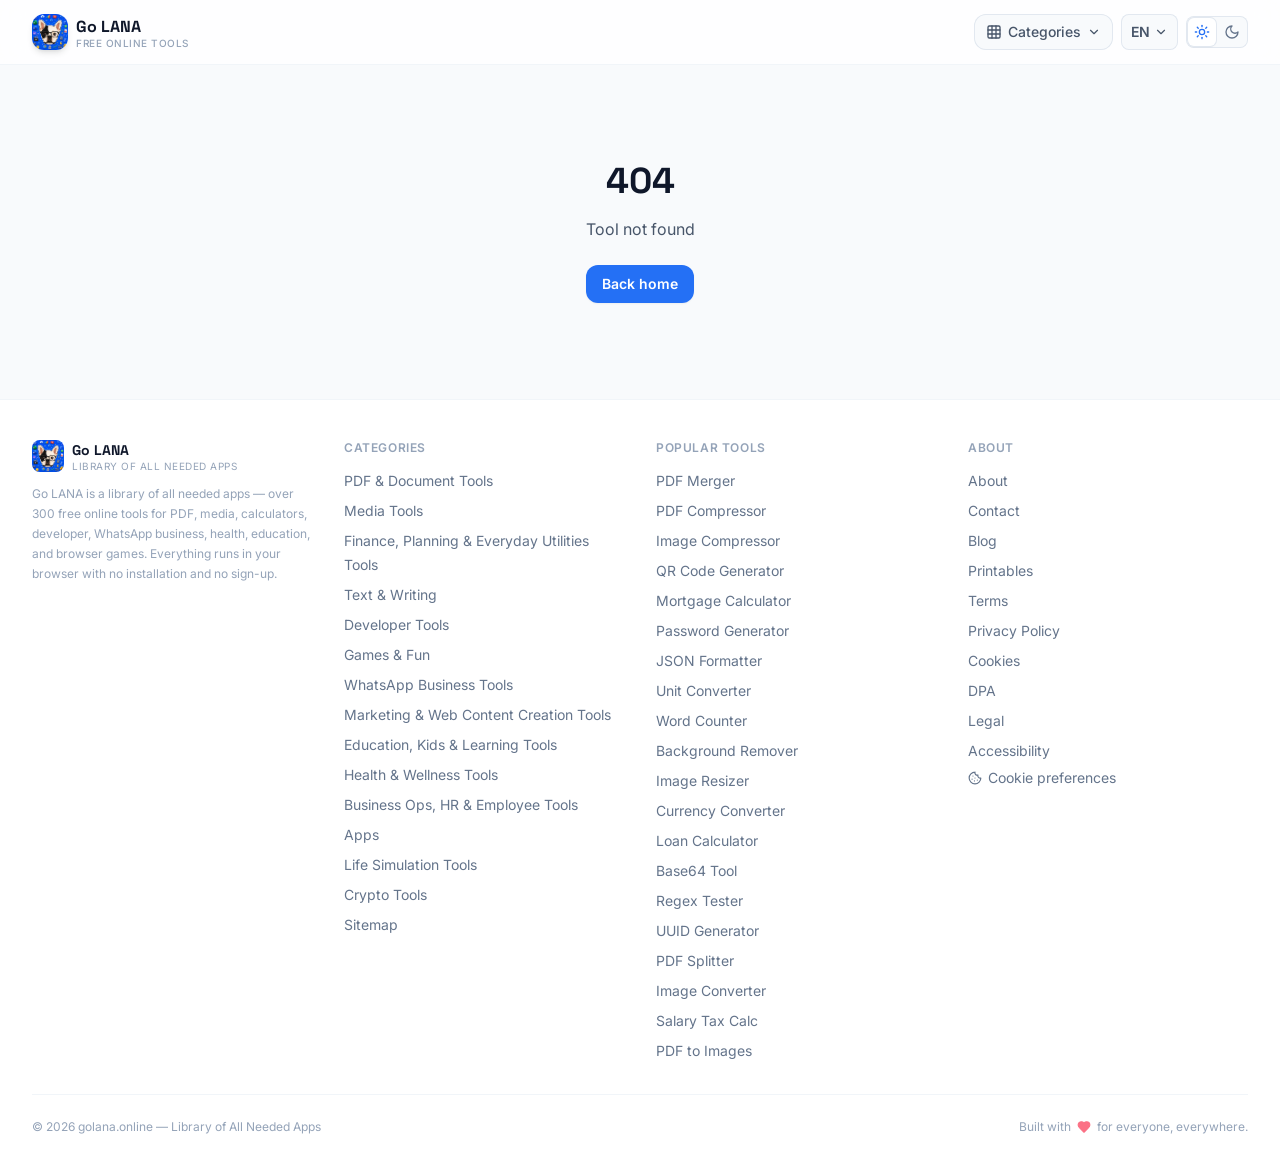
==== index.html @ 62bfc3a2 "Version76" ====
<!doctype html>
<html lang="en">
  <head>
    <meta charset="UTF-8" />
    <link rel="icon" type="image/png" href="/icon.png" />
    <link rel="manifest" href="/manifest.json" />
    <meta name="theme-color" content="#0ea5e9" />
    <meta name="viewport" content="width=device-width, initial-scale=1.0" />
    <meta name="description" content="Go LANA — Free Online Tools. A library of all needed apps: PDF, media, calculators, utilities, AI, developer tools, games and more. No installations, completely free." />
    <meta name="ai-content" content="true" />
    <meta name="llm-friendly" content="true" />
    <meta name="structured-data" content="enabled" />
    <meta name="last-updated" content="2026-10-17" />
    <meta name="google-adsense-account" content="ca-pub-1838841424732275" />
    <meta name="google-site-verification" content="e6k9hyZIUOwRAFgraq1MeLa_KR2uTgmNMEaawZYPJcY" />
    <meta name="robots" content="index, follow, max-snippet:-1, max-image-preview:large, max-video-preview:-1" />
    <meta name="googlebot" content="index, follow" />
    <link rel="canonical" href="https://golana.online/" />
    <link rel="alternate" hrefLang="en" href="https://golana.online/" />
    <link rel="alternate" hrefLang="pt-BR" href="https://golana.online/?lang=pt" />
    <link rel="alternate" hrefLang="es" href="https://golana.online/?lang=es" />
    <link rel="alternate" hrefLang="de" href="https://golana.online/?lang=de" />
    <link rel="alternate" hrefLang="x-default" href="https://golana.online/" />
    <script type="application/ld+json">
    {
      "@context": "https://schema.org",
      "@type": "Organization",
      "name": "Go LANA",
      "url": "https://golana.online",
      "logo": "https://golana.online/icon.png",
      "description": "Free online tools, calculators, converters, games, and printables that run entirely in your browser.",
      "email": "golana.online@gmail.com"
    }
    </script>
    <script type="application/ld+json">
    {
      "@context": "https://schema.org",
      "@type": "WebSite",
      "name": "Go LANA",
      "url": "https://golana.online",
      "potentialAction": {
        "@type": "SearchAction",
        "target": {
          "@type": "EntryPoint",
          "urlTemplate": "https://golana.online/?q={search_term_string}"
        },
        "query-input": "required name=search_term_string"
      }
    }
    </script>
    <title>Go LANA — Free Online Tools</title>
    <meta property="og:type" content="website" />
    <meta property="og:site_name" content="Go LANA" />
    <meta property="og:title" content="Go LANA — Free Online Tools" />
    <meta property="og:description" content="Free online tools, calculators, converters, games, and printables that run entirely in your browser. No installations, completely free." />
    <meta property="og:url" content="https://golana.online/" />
    <meta property="og:image" content="https://golana.online/icon.png" />
    <meta name="twitter:card" content="summary_large_image" />
    <meta name="twitter:title" content="Go LANA — Free Online Tools" />
    <meta name="twitter:description" content="Free online tools, calculators, converters, games, and printables. No installations, completely free." />
    <meta name="twitter:image" content="https://golana.online/icon.png" />
    <link rel="preconnect" href="https://fonts.googleapis.com" />
    <link rel="preconnect" href="https://fonts.gstatic.com" crossorigin />
    <link href="https://fonts.googleapis.com/css2?family=Inter:wght@400;500;600;700&family=Space+Grotesk:wght@500;600;700&display=swap" rel="stylesheet" />
    <link rel="alternate" type="text/plain" href="/llms.txt" />
    <link rel="alternate" type="text/plain" href="/ai.txt" />
    <script type="module" crossorigin src="/assets/index-BGKX_igg.js"></script>
    <link rel="stylesheet" crossorigin href="/assets/index-BFVRLBo5.css">
  </head>
  <body>
    <div id="root">
      <noscript>
        <main style="max-width: 760px; margin: 0 auto; padding: 48px 20px; font-family: Arial, sans-serif; color: #0f172a;">
          <h1>Go LANA — Free Online Tools</h1>
          <p>Go LANA is a library of free browser-based tools for PDFs, media, calculators, developer utilities, business tasks, education, health, and games.</p>
          <p>Go LANA offers hundreds of free tools including PDF mergers, PDF splitters, image converters, video trimmers, calculators, unit converters, AI writing assistants, developer utilities, business templates, educational games, daily homework challenges, and printable worksheets.</p>
          <p>JavaScript is required to use the interactive tools. You can browse the <a href="/sitemap.xml">site map</a>, explore our <a href="/pdf-tools">PDF tools</a>, <a href="/media-tools">media tools</a>, <a href="/finance-planning-utilities">calculators</a>, or read our <a href="/page/about">about page</a>. You can also browse our <a href="/education-kids-tools">education tools</a>, <a href="/business-tools">business tools</a>, or <a href="/games">games</a>.</p>
        </main>
      </noscript>
    </div>
  </body>
</html>
---- assets/index-BFVRLBo5.css ----
*,:before,:after{--tw-border-spacing-x: 0;--tw-border-spacing-y: 0;--tw-translate-x: 0;--tw-translate-y: 0;--tw-rotate: 0;--tw-skew-x: 0;--tw-skew-y: 0;--tw-scale-x: 1;--tw-scale-y: 1;--tw-pan-x: ;--tw-pan-y: ;--tw-pinch-zoom: ;--tw-scroll-snap-strictness: proximity;--tw-gradient-from-position: ;--tw-gradient-via-position: ;--tw-gradient-to-position: ;--tw-ordinal: ;--tw-slashed-zero: ;--tw-numeric-figure: ;--tw-numeric-spacing: ;--tw-numeric-fraction: ;--tw-ring-inset: ;--tw-ring-offset-width: 0px;--tw-ring-offset-color: #fff;--tw-ring-color: rgb(59 130 246 / .5);--tw-ring-offset-shadow: 0 0 #0000;--tw-ring-shadow: 0 0 #0000;--tw-shadow: 0 0 #0000;--tw-shadow-colored: 0 0 #0000;--tw-blur: ;--tw-brightness: ;--tw-contrast: ;--tw-grayscale: ;--tw-hue-rotate: ;--tw-invert: ;--tw-saturate: ;--tw-sepia: ;--tw-drop-shadow: ;--tw-backdrop-blur: ;--tw-backdrop-brightness: ;--tw-backdrop-contrast: ;--tw-backdrop-grayscale: ;--tw-backdrop-hue-rotate: ;--tw-backdrop-invert: ;--tw-backdrop-opacity: ;--tw-backdrop-saturate: ;--tw-backdrop-sepia: ;--tw-contain-size: ;--tw-contain-layout: ;--tw-contain-paint: ;--tw-contain-style: }::backdrop{--tw-border-spacing-x: 0;--tw-border-spacing-y: 0;--tw-translate-x: 0;--tw-translate-y: 0;--tw-rotate: 0;--tw-skew-x: 0;--tw-skew-y: 0;--tw-scale-x: 1;--tw-scale-y: 1;--tw-pan-x: ;--tw-pan-y: ;--tw-pinch-zoom: ;--tw-scroll-snap-strictness: proximity;--tw-gradient-from-position: ;--tw-gradient-via-position: ;--tw-gradient-to-position: ;--tw-ordinal: ;--tw-slashed-zero: ;--tw-numeric-figure: ;--tw-numeric-spacing: ;--tw-numeric-fraction: ;--tw-ring-inset: ;--tw-ring-offset-width: 0px;--tw-ring-offset-color: #fff;--tw-ring-color: rgb(59 130 246 / .5);--tw-ring-offset-shadow: 0 0 #0000;--tw-ring-shadow: 0 0 #0000;--tw-shadow: 0 0 #0000;--tw-shadow-colored: 0 0 #0000;--tw-blur: ;--tw-brightness: ;--tw-contrast: ;--tw-grayscale: ;--tw-hue-rotate: ;--tw-invert: ;--tw-saturate: ;--tw-sepia: ;--tw-drop-shadow: ;--tw-backdrop-blur: ;--tw-backdrop-brightness: ;--tw-backdrop-contrast: ;--tw-backdrop-grayscale: ;--tw-backdrop-hue-rotate: ;--tw-backdrop-invert: ;--tw-backdrop-opacity: ;--tw-backdrop-saturate: ;--tw-backdrop-sepia: ;--tw-contain-size: ;--tw-contain-layout: ;--tw-contain-paint: ;--tw-contain-style: }*,:before,:after{box-sizing:border-box;border-width:0;border-style:solid;border-color:#e5e7eb}:before,:after{--tw-content: ""}html,:host{line-height:1.5;-webkit-text-size-adjust:100%;-moz-tab-size:4;-o-tab-size:4;tab-size:4;font-family:Inter,ui-sans-serif,system-ui,sans-serif;font-feature-settings:normal;font-variation-settings:normal;-webkit-tap-highlight-color:transparent}body{margin:0;line-height:inherit}hr{height:0;color:inherit;border-top-width:1px}abbr:where([title]){-webkit-text-decoration:underline dotted;text-decoration:underline dotted}h1,h2,h3,h4,h5,h6{font-size:inherit;font-weight:inherit}a{color:inherit;text-decoration:inherit}b,strong{font-weight:bolder}code,kbd,samp,pre{font-family:ui-monospace,SFMono-Regular,Menlo,Monaco,Consolas,Liberation Mono,Courier New,monospace;font-feature-settings:normal;font-variation-settings:normal;font-size:1em}small{font-size:80%}sub,sup{font-size:75%;line-height:0;position:relative;vertical-align:baseline}sub{bottom:-.25em}sup{top:-.5em}table{text-indent:0;border-color:inherit;border-collapse:collapse}button,input,optgroup,select,textarea{font-family:inherit;font-feature-settings:inherit;font-variation-settings:inherit;font-size:100%;font-weight:inherit;line-height:inherit;letter-spacing:inherit;color:inherit;margin:0;padding:0}button,select{text-transform:none}button,input:where([type=button]),input:where([type=reset]),input:where([type=submit]){-webkit-appearance:button;background-color:transparent;background-image:none}:-moz-focusring{outline:auto}:-moz-ui-invalid{box-shadow:none}progress{vertical-align:baseline}::-webkit-inner-spin-button,::-webkit-outer-spin-button{height:auto}[type=search]{-webkit-appearance:textfield;outline-offset:-2px}::-webkit-search-decoration{-webkit-appearance:none}::-webkit-file-upload-button{-webkit-appearance:button;font:inherit}summary{display:list-item}blockquote,dl,dd,h1,h2,h3,h4,h5,h6,hr,figure,p,pre{margin:0}fieldset{margin:0;padding:0}legend{padding:0}ol,ul,menu{list-style:none;margin:0;padding:0}dialog{padding:0}textarea{resize:vertical}input::-moz-placeholder,textarea::-moz-placeholder{opacity:1;color:#9ca3af}input::placeholder,textarea::placeholder{opacity:1;color:#9ca3af}button,[role=button]{cursor:pointer}:disabled{cursor:default}img,svg,video,canvas,audio,iframe,embed,object{display:block;vertical-align:middle}img,video{max-width:100%;height:auto}[hidden]:where(:not([hidden=until-found])){display:none}.\!container{width:100%!important}.container{width:100%}@media (min-width: 400px){.\!container{max-width:400px!important}.container{max-width:400px}}@media (min-width: 640px){.\!container{max-width:640px!important}.container{max-width:640px}}@media (min-width: 768px){.\!container{max-width:768px!important}.container{max-width:768px}}@media (min-width: 1024px){.\!container{max-width:1024px!important}.container{max-width:1024px}}@media (min-width: 1280px){.\!container{max-width:1280px!important}.container{max-width:1280px}}@media (min-width: 1536px){.\!container{max-width:1536px!important}.container{max-width:1536px}}.container-page{margin-left:auto;margin-right:auto;width:100%;max-width:80rem;padding-left:1rem;padding-right:1rem}@media (min-width: 640px){.container-page{padding-left:1.5rem;padding-right:1.5rem}}@media (min-width: 1024px){.container-page{padding-left:2rem;padding-right:2rem}}.btn-primary{display:inline-flex;align-items:center;justify-content:center;gap:.5rem;overflow-wrap:break-word;border-radius:.75rem;padding:.625rem 1rem;text-align:center;font-size:.875rem;line-height:1.25rem;font-weight:600;line-height:1.25;transition-property:all;transition-timing-function:cubic-bezier(.4,0,.2,1);transition-duration:.2s}.btn-primary:focus{outline:2px solid transparent;outline-offset:2px}.btn-primary:focus-visible{--tw-ring-offset-shadow: var(--tw-ring-inset) 0 0 0 var(--tw-ring-offset-width) var(--tw-ring-offset-color);--tw-ring-shadow: var(--tw-ring-inset) 0 0 0 calc(2px + var(--tw-ring-offset-width)) var(--tw-ring-color);box-shadow:var(--tw-ring-offset-shadow),var(--tw-ring-shadow),var(--tw-shadow, 0 0 #0000);--tw-ring-opacity: 1;--tw-ring-color: rgb(59 142 255 / var(--tw-ring-opacity, 1));--tw-ring-offset-width: 2px}.btn-primary:disabled{cursor:not-allowed;opacity:.5}.btn-primary{--tw-bg-opacity: 1;background-color:rgb(36 112 245 / var(--tw-bg-opacity, 1));--tw-text-opacity: 1;color:rgb(255 255 255 / var(--tw-text-opacity, 1));--tw-shadow: 0 1px 2px 0 rgb(0 0 0 / .05);--tw-shadow-colored: 0 1px 2px 0 var(--tw-shadow-color);box-shadow:var(--tw-ring-offset-shadow, 0 0 #0000),var(--tw-ring-shadow, 0 0 #0000),var(--tw-shadow)}.dark .btn-primary{color:#f1f5f9;box-shadow:none}.btn-primary:hover{--tw-bg-opacity: 1;background-color:rgb(28 90 224 / var(--tw-bg-opacity, 1))}.btn-primary:active{--tw-scale-x: .98;--tw-scale-y: .98;transform:translate(var(--tw-translate-x),var(--tw-translate-y)) rotate(var(--tw-rotate)) skew(var(--tw-skew-x)) skewY(var(--tw-skew-y)) scaleX(var(--tw-scale-x)) scaleY(var(--tw-scale-y))}.btn-secondary{display:inline-flex;align-items:center;justify-content:center;gap:.5rem;overflow-wrap:break-word;border-radius:.75rem;padding:.625rem 1rem;text-align:center;font-size:.875rem;line-height:1.25rem;font-weight:600;line-height:1.25;transition-property:all;transition-timing-function:cubic-bezier(.4,0,.2,1);transition-duration:.2s}.btn-secondary:focus{outline:2px solid transparent;outline-offset:2px}.btn-secondary:focus-visible{--tw-ring-offset-shadow: var(--tw-ring-inset) 0 0 0 var(--tw-ring-offset-width) var(--tw-ring-offset-color);--tw-ring-shadow: var(--tw-ring-inset) 0 0 0 calc(2px + var(--tw-ring-offset-width)) var(--tw-ring-color);box-shadow:var(--tw-ring-offset-shadow),var(--tw-ring-shadow),var(--tw-shadow, 0 0 #0000);--tw-ring-opacity: 1;--tw-ring-color: rgb(59 142 255 / var(--tw-ring-opacity, 1));--tw-ring-offset-width: 2px}.btn-secondary:disabled{cursor:not-allowed;opacity:.5}.btn-secondary{--tw-bg-opacity: 1;background-color:rgb(255 255 255 / var(--tw-bg-opacity, 1));--tw-text-opacity: 1;color:rgb(51 65 85 / var(--tw-text-opacity, 1));--tw-ring-offset-shadow: var(--tw-ring-inset) 0 0 0 var(--tw-ring-offset-width) var(--tw-ring-offset-color);--tw-ring-shadow: var(--tw-ring-inset) 0 0 0 calc(1px + var(--tw-ring-offset-width)) var(--tw-ring-color);box-shadow:var(--tw-ring-offset-shadow),var(--tw-ring-shadow),var(--tw-shadow, 0 0 #0000);--tw-ring-inset: inset;--tw-ring-opacity: 1;--tw-ring-color: rgb(226 232 240 / var(--tw-ring-opacity, 1))}.dark .btn-secondary{background-color:#131c31;color:#cbd5e1;--tw-ring-color: #1e293b;box-shadow:inset 0 0 0 var(--tw-ring-inset-width, 0) var(--tw-ring-color)}.dark .btn-secondary:hover{background-color:#1e293b;--tw-ring-color: #475569}.btn-secondary:hover{--tw-bg-opacity: 1;background-color:rgb(248 250 252 / var(--tw-bg-opacity, 1));--tw-ring-opacity: 1;--tw-ring-color: rgb(203 213 225 / var(--tw-ring-opacity, 1))}.btn-ghost{display:inline-flex;align-items:center;justify-content:center;gap:.5rem;overflow-wrap:break-word;border-radius:.75rem;padding:.625rem 1rem;text-align:center;font-size:.875rem;line-height:1.25rem;font-weight:600;line-height:1.25;transition-property:all;transition-timing-function:cubic-bezier(.4,0,.2,1);transition-duration:.2s}.btn-ghost:focus{outline:2px solid transparent;outline-offset:2px}.btn-ghost:focus-visible{--tw-ring-offset-shadow: var(--tw-ring-inset) 0 0 0 var(--tw-ring-offset-width) var(--tw-ring-offset-color);--tw-ring-shadow: var(--tw-ring-inset) 0 0 0 calc(2px + var(--tw-ring-offset-width)) var(--tw-ring-color);box-shadow:var(--tw-ring-offset-shadow),var(--tw-ring-shadow),var(--tw-shadow, 0 0 #0000);--tw-ring-opacity: 1;--tw-ring-color: rgb(59 142 255 / var(--tw-ring-opacity, 1));--tw-ring-offset-width: 2px}.btn-ghost:disabled{cursor:not-allowed;opacity:.5}.btn-ghost{--tw-text-opacity: 1;color:rgb(71 85 105 / var(--tw-text-opacity, 1))}.dark .btn-ghost{color:#94a3b8}.dark .btn-ghost:hover{background-color:#1e293b;color:#f1f5f9}.btn-ghost:hover{--tw-bg-opacity: 1;background-color:rgb(241 245 249 / var(--tw-bg-opacity, 1));--tw-text-opacity: 1;color:rgb(15 23 42 / var(--tw-text-opacity, 1))}.\!card{border-radius:1rem;--tw-bg-opacity: 1;background-color:rgb(255 255 255 / var(--tw-bg-opacity, 1));--tw-shadow: 0 1px 2px 0 rgb(16 24 40 / .04), 0 1px 3px 0 rgb(16 24 40 / .06);--tw-shadow-colored: 0 1px 2px 0 var(--tw-shadow-color), 0 1px 3px 0 var(--tw-shadow-color);box-shadow:var(--tw-ring-offset-shadow, 0 0 #0000),var(--tw-ring-shadow, 0 0 #0000),var(--tw-shadow);--tw-ring-offset-shadow: var(--tw-ring-inset) 0 0 0 var(--tw-ring-offset-width) var(--tw-ring-offset-color);--tw-ring-shadow: var(--tw-ring-inset) 0 0 0 calc(1px + var(--tw-ring-offset-width)) var(--tw-ring-color);box-shadow:var(--tw-ring-offset-shadow),var(--tw-ring-shadow),var(--tw-shadow, 0 0 #0000);--tw-ring-opacity: 1;--tw-ring-color: rgb(241 245 249 / var(--tw-ring-opacity, 1));transition-property:all;transition-timing-function:cubic-bezier(.4,0,.2,1);transition-duration:.2s}.dark .\!card{background-color:#131c31;--tw-ring-color: #1e293b;box-shadow:none}.card{border-radius:1rem;--tw-bg-opacity: 1;background-color:rgb(255 255 255 / var(--tw-bg-opacity, 1));--tw-shadow: 0 1px 2px 0 rgb(16 24 40 / .04), 0 1px 3px 0 rgb(16 24 40 / .06);--tw-shadow-colored: 0 1px 2px 0 var(--tw-shadow-color), 0 1px 3px 0 var(--tw-shadow-color);box-shadow:var(--tw-ring-offset-shadow, 0 0 #0000),var(--tw-ring-shadow, 0 0 #0000),var(--tw-shadow);--tw-ring-offset-shadow: var(--tw-ring-inset) 0 0 0 var(--tw-ring-offset-width) var(--tw-ring-offset-color);--tw-ring-shadow: var(--tw-ring-inset) 0 0 0 calc(1px + var(--tw-ring-offset-width)) var(--tw-ring-color);box-shadow:var(--tw-ring-offset-shadow),var(--tw-ring-shadow),var(--tw-shadow, 0 0 #0000);--tw-ring-opacity: 1;--tw-ring-color: rgb(241 245 249 / var(--tw-ring-opacity, 1));transition-property:all;transition-timing-function:cubic-bezier(.4,0,.2,1);transition-duration:.2s}.dark .card{background-color:#131c31;--tw-ring-color: #1e293b;box-shadow:none}.\!input{width:100%;min-width:0px;border-radius:.75rem;border-width:0px;--tw-bg-opacity: 1;background-color:rgb(255 255 255 / var(--tw-bg-opacity, 1));padding:.625rem .875rem;font-size:.875rem;line-height:1.25rem;--tw-text-opacity: 1;color:rgb(15 23 42 / var(--tw-text-opacity, 1));--tw-ring-offset-shadow: var(--tw-ring-inset) 0 0 0 var(--tw-ring-offset-width) var(--tw-ring-offset-color);--tw-ring-shadow: var(--tw-ring-inset) 0 0 0 calc(1px + var(--tw-ring-offset-width)) var(--tw-ring-color);box-shadow:var(--tw-ring-offset-shadow),var(--tw-ring-shadow),var(--tw-shadow, 0 0 #0000);--tw-ring-inset: inset;--tw-ring-opacity: 1;--tw-ring-color: rgb(226 232 240 / var(--tw-ring-opacity, 1));transition-property:color,background-color,border-color,text-decoration-color,fill,stroke,opacity,box-shadow,transform,filter,-webkit-backdrop-filter;transition-property:color,background-color,border-color,text-decoration-color,fill,stroke,opacity,box-shadow,transform,filter,backdrop-filter;transition-property:color,background-color,border-color,text-decoration-color,fill,stroke,opacity,box-shadow,transform,filter,backdrop-filter,-webkit-backdrop-filter;transition-timing-function:cubic-bezier(.4,0,.2,1);transition-duration:.15s}.dark .\!input{background-color:#131c31;color:#f1f5f9}.dark .\!input::-moz-placeholder{color:#475569}.dark .\!input::placeholder{color:#475569}.dark .\!input{--tw-ring-color: #1e293b;box-shadow:inset 0 0 0 var(--tw-ring-inset-width, 0) var(--tw-ring-color)}.\!input::-moz-placeholder{--tw-text-opacity: 1;color:rgb(148 163 184 / var(--tw-text-opacity, 1))}.\!input::placeholder{--tw-text-opacity: 1;color:rgb(148 163 184 / var(--tw-text-opacity, 1))}.\!input:focus{outline:2px solid transparent;outline-offset:2px;--tw-ring-offset-shadow: var(--tw-ring-inset) 0 0 0 var(--tw-ring-offset-width) var(--tw-ring-offset-color);--tw-ring-shadow: var(--tw-ring-inset) 0 0 0 calc(2px + var(--tw-ring-offset-width)) var(--tw-ring-color);box-shadow:var(--tw-ring-offset-shadow),var(--tw-ring-shadow),var(--tw-shadow, 0 0 #0000);--tw-ring-opacity: 1;--tw-ring-color: rgb(59 142 255 / var(--tw-ring-opacity, 1))}.input{width:100%;min-width:0px;border-radius:.75rem;border-width:0px;--tw-bg-opacity: 1;background-color:rgb(255 255 255 / var(--tw-bg-opacity, 1));padding:.625rem .875rem;font-size:.875rem;line-height:1.25rem;--tw-text-opacity: 1;color:rgb(15 23 42 / var(--tw-text-opacity, 1));--tw-ring-offset-shadow: var(--tw-ring-inset) 0 0 0 var(--tw-ring-offset-width) var(--tw-ring-offset-color);--tw-ring-shadow: var(--tw-ring-inset) 0 0 0 calc(1px + var(--tw-ring-offset-width)) var(--tw-ring-color);box-shadow:var(--tw-ring-offset-shadow),var(--tw-ring-shadow),var(--tw-shadow, 0 0 #0000);--tw-ring-inset: inset;--tw-ring-opacity: 1;--tw-ring-color: rgb(226 232 240 / var(--tw-ring-opacity, 1));transition-property:color,background-color,border-color,text-decoration-color,fill,stroke,opacity,box-shadow,transform,filter,-webkit-backdrop-filter;transition-property:color,background-color,border-color,text-decoration-color,fill,stroke,opacity,box-shadow,transform,filter,backdrop-filter;transition-property:color,background-color,border-color,text-decoration-color,fill,stroke,opacity,box-shadow,transform,filter,backdrop-filter,-webkit-backdrop-filter;transition-timing-function:cubic-bezier(.4,0,.2,1);transition-duration:.15s}.dark .input{background-color:#131c31;color:#f1f5f9}.dark .input::-moz-placeholder{color:#475569}.dark .input::placeholder{color:#475569}.dark .input{--tw-ring-color: #1e293b;box-shadow:inset 0 0 0 var(--tw-ring-inset-width, 0) var(--tw-ring-color)}.input::-moz-placeholder{--tw-text-opacity: 1;color:rgb(148 163 184 / var(--tw-text-opacity, 1))}.input::placeholder{--tw-text-opacity: 1;color:rgb(148 163 184 / var(--tw-text-opacity, 1))}.input:focus{outline:2px solid transparent;outline-offset:2px;--tw-ring-offset-shadow: var(--tw-ring-inset) 0 0 0 var(--tw-ring-offset-width) var(--tw-ring-offset-color);--tw-ring-shadow: var(--tw-ring-inset) 0 0 0 calc(2px + var(--tw-ring-offset-width)) var(--tw-ring-color);box-shadow:var(--tw-ring-offset-shadow),var(--tw-ring-shadow),var(--tw-shadow, 0 0 #0000);--tw-ring-opacity: 1;--tw-ring-color: rgb(59 142 255 / var(--tw-ring-opacity, 1))}.\!label{margin-bottom:.375rem;display:block;font-size:.875rem;line-height:1.25rem;font-weight:500;--tw-text-opacity: 1;color:rgb(51 65 85 / var(--tw-text-opacity, 1))}.dark .\!label{color:#cbd5e1}.label{margin-bottom:.375rem;display:block;font-size:.875rem;line-height:1.25rem;font-weight:500;--tw-text-opacity: 1;color:rgb(51 65 85 / var(--tw-text-opacity, 1))}.dark .label{color:#cbd5e1}.badge{display:inline-flex;align-items:center;gap:.25rem;border-radius:9999px;padding:.125rem .625rem;font-size:.75rem;line-height:1rem;font-weight:500}.sr-only{position:absolute;width:1px;height:1px;padding:0;margin:-1px;overflow:hidden;clip:rect(0,0,0,0);white-space:nowrap;border-width:0}.pointer-events-none{pointer-events:none}.\!visible{visibility:visible!important}.visible{visibility:visible}.invisible{visibility:hidden}.collapse{visibility:collapse}.static{position:static}.fixed{position:fixed}.absolute{position:absolute}.relative{position:relative}.sticky{position:sticky}.inset-0{top:0;right:0;bottom:0;left:0}.inset-0\.5{top:.125rem;right:.125rem;bottom:.125rem;left:.125rem}.inset-1{top:.25rem;right:.25rem;bottom:.25rem;left:.25rem}.inset-x-3{left:.75rem;right:.75rem}.inset-y-0{top:0;bottom:0}.-bottom-1{bottom:-.25rem}.-left-1{left:-.25rem}.-left-2{left:-.5rem}.-right-1{right:-.25rem}.-right-2{right:-.5rem}.-top-1{top:-.25rem}.-top-2{top:-.5rem}.-top-24{top:-6rem}.-top-3{top:-.75rem}.bottom-0{bottom:0}.bottom-1{bottom:.25rem}.bottom-1\/3{bottom:33.333333%}.bottom-2{bottom:.5rem}.bottom-20{bottom:5rem}.bottom-3{bottom:.75rem}.bottom-4{bottom:1rem}.bottom-5{bottom:1.25rem}.bottom-6{bottom:1.5rem}.bottom-8{bottom:2rem}.left-0{left:0}.left-0\.5{left:.125rem}.left-1{left:.25rem}.left-1\/2{left:50%}.left-2\.5{left:.625rem}.left-3{left:.75rem}.left-4{left:1rem}.left-6{left:1.5rem}.left-8{left:2rem}.left-\[22px\]{left:22px}.right-0{right:0}.right-1{right:.25rem}.right-2{right:.5rem}.right-3{right:.75rem}.right-4{right:1rem}.right-5{right:1.25rem}.right-8{right:2rem}.top-0{top:0}.top-0\.5{top:.125rem}.top-1{top:.25rem}.top-1\/2{top:50%}.top-10{top:2.5rem}.top-16{top:4rem}.top-2{top:.5rem}.top-3{top:.75rem}.top-32{top:8rem}.top-4{top:1rem}.top-8{top:2rem}.-z-10{z-index:-10}.z-10{z-index:10}.z-20{z-index:20}.z-30{z-index:30}.z-40{z-index:40}.z-50{z-index:50}.z-\[10000\]{z-index:10000}.col-span-1{grid-column:span 1 / span 1}.col-span-2{grid-column:span 2 / span 2}.col-span-3{grid-column:span 3 / span 3}.col-span-4{grid-column:span 4 / span 4}.col-span-5{grid-column:span 5 / span 5}.col-span-6{grid-column:span 6 / span 6}.mx-0\.5{margin-left:.125rem;margin-right:.125rem}.mx-1{margin-left:.25rem;margin-right:.25rem}.mx-4{margin-left:1rem;margin-right:1rem}.mx-auto{margin-left:auto;margin-right:auto}.my-2{margin-top:.5rem;margin-bottom:.5rem}.my-4{margin-top:1rem;margin-bottom:1rem}.-mt-0\.5{margin-top:-.125rem}.-mt-2{margin-top:-.5rem}.mb-0\.5{margin-bottom:.125rem}.mb-1{margin-bottom:.25rem}.mb-1\.5{margin-bottom:.375rem}.mb-2{margin-bottom:.5rem}.mb-3{margin-bottom:.75rem}.mb-4{margin-bottom:1rem}.mb-5{margin-bottom:1.25rem}.mb-6{margin-bottom:1.5rem}.mb-7{margin-bottom:1.75rem}.mb-8{margin-bottom:2rem}.ml-1{margin-left:.25rem}.ml-2{margin-left:.5rem}.ml-3{margin-left:.75rem}.ml-4{margin-left:1rem}.ml-5{margin-left:1.25rem}.ml-auto{margin-left:auto}.mr-0\.5{margin-right:.125rem}.mr-1{margin-right:.25rem}.mr-1\.5{margin-right:.375rem}.mr-2{margin-right:.5rem}.mt-0\.5{margin-top:.125rem}.mt-1{margin-top:.25rem}.mt-1\.5{margin-top:.375rem}.mt-10{margin-top:2.5rem}.mt-12{margin-top:3rem}.mt-2{margin-top:.5rem}.mt-2\.5{margin-top:.625rem}.mt-3{margin-top:.75rem}.mt-4{margin-top:1rem}.mt-5{margin-top:1.25rem}.mt-6{margin-top:1.5rem}.mt-7{margin-top:1.75rem}.mt-8{margin-top:2rem}.mt-\[8vh\]{margin-top:8vh}.mt-auto{margin-top:auto}.line-clamp-1{overflow:hidden;display:-webkit-box;-webkit-box-orient:vertical;-webkit-line-clamp:1}.line-clamp-2{overflow:hidden;display:-webkit-box;-webkit-box-orient:vertical;-webkit-line-clamp:2}.line-clamp-3{overflow:hidden;display:-webkit-box;-webkit-box-orient:vertical;-webkit-line-clamp:3}.block{display:block}.inline-block{display:inline-block}.inline{display:inline}.flex{display:flex}.inline-flex{display:inline-flex}.table{display:table}.grid{display:grid}.contents{display:contents}.hidden{display:none}.aspect-\[3\/4\]{aspect-ratio:3/4}.aspect-square{aspect-ratio:1 / 1}.h-0{height:0px}.h-1{height:.25rem}.h-1\.5{height:.375rem}.h-1\/2{height:50%}.h-1\/3{height:33.333333%}.h-10{height:2.5rem}.h-11{height:2.75rem}.h-12{height:3rem}.h-14{height:3.5rem}.h-16{height:4rem}.h-2{height:.5rem}.h-2\.5{height:.625rem}.h-20{height:5rem}.h-24{height:6rem}.h-28{height:7rem}.h-3{height:.75rem}.h-3\.5{height:.875rem}.h-3\/5{height:60%}.h-32{height:8rem}.h-36{height:9rem}.h-4{height:1rem}.h-40{height:10rem}.h-44{height:11rem}.h-48{height:12rem}.h-5{height:1.25rem}.h-56{height:14rem}.h-6{height:1.5rem}.h-64{height:16rem}.h-7{height:1.75rem}.h-72{height:18rem}.h-8{height:2rem}.h-9{height:2.25rem}.h-\[220px\]{height:220px}.h-\[420px\]{height:420px}.h-auto{height:auto}.h-full{height:100%}.max-h-48{max-height:12rem}.max-h-64{max-height:16rem}.max-h-80{max-height:20rem}.max-h-96{max-height:24rem}.max-h-\[280px\]{max-height:280px}.max-h-\[300px\]{max-height:300px}.max-h-\[400px\]{max-height:400px}.max-h-\[50vh\]{max-height:50vh}.max-h-\[55vh\]{max-height:55vh}.max-h-\[600px\]{max-height:600px}.max-h-\[75vh\]{max-height:75vh}.min-h-0{min-height:0px}.min-h-20{min-height:5rem}.min-h-24{min-height:6rem}.min-h-28{min-height:7rem}.min-h-32{min-height:8rem}.min-h-48{min-height:12rem}.min-h-\[1\.5rem\]{min-height:1.5rem}.min-h-\[100px\]{min-height:100px}.min-h-\[120px\]{min-height:120px}.min-h-\[140px\]{min-height:140px}.min-h-\[150px\]{min-height:150px}.min-h-\[160px\]{min-height:160px}.min-h-\[180px\]{min-height:180px}.min-h-\[200px\]{min-height:200px}.min-h-\[220px\]{min-height:220px}.min-h-\[240px\]{min-height:240px}.min-h-\[280px\]{min-height:280px}.min-h-\[28px\]{min-height:28px}.min-h-\[300px\]{min-height:300px}.min-h-\[3rem\]{min-height:3rem}.min-h-\[400px\]{min-height:400px}.min-h-\[50px\]{min-height:50px}.min-h-\[55vh\]{min-height:55vh}.min-h-\[600px\]{min-height:600px}.min-h-\[60px\]{min-height:60px}.min-h-\[60vh\]{min-height:60vh}.min-h-\[70px\]{min-height:70px}.min-h-\[80px\]{min-height:80px}.min-h-\[90px\]{min-height:90px}.min-h-screen{min-height:100vh}.w-0{width:0px}.w-0\.5{width:.125rem}.w-1{width:.25rem}.w-1\.5{width:.375rem}.w-1\/2{width:50%}.w-1\/3{width:33.333333%}.w-10{width:2.5rem}.w-11{width:2.75rem}.w-12{width:3rem}.w-14{width:3.5rem}.w-16{width:4rem}.w-2{width:.5rem}.w-2\.5{width:.625rem}.w-20{width:5rem}.w-24{width:6rem}.w-28{width:7rem}.w-3{width:.75rem}.w-3\.5{width:.875rem}.w-3\/5{width:60%}.w-32{width:8rem}.w-36{width:9rem}.w-4{width:1rem}.w-44{width:11rem}.w-48{width:12rem}.w-5{width:1.25rem}.w-56{width:14rem}.w-6{width:1.5rem}.w-64{width:16rem}.w-7{width:1.75rem}.w-72{width:18rem}.w-8{width:2rem}.w-80{width:20rem}.w-9{width:2.25rem}.w-\[42rem\]{width:42rem}.w-\[80\%\]{width:80%}.w-auto{width:auto}.w-full{width:100%}.w-px{width:1px}.min-w-0{min-width:0px}.min-w-20{min-width:5rem}.min-w-48{min-width:12rem}.min-w-\[160px\]{min-width:160px}.min-w-\[180px\]{min-width:180px}.min-w-\[200px\]{min-width:200px}.min-w-\[40px\]{min-width:40px}.min-w-\[80px\]{min-width:80px}.max-w-2xl{max-width:42rem}.max-w-3xl{max-width:48rem}.max-w-4xl{max-width:56rem}.max-w-5xl{max-width:64rem}.max-w-\[100px\]{max-width:100px}.max-w-\[120px\]{max-width:120px}.max-w-\[120vw\]{max-width:120vw}.max-w-\[140px\]{max-width:140px}.max-w-\[180px\]{max-width:180px}.max-w-\[200px\]{max-width:200px}.max-w-\[220px\]{max-width:220px}.max-w-\[240px\]{max-width:240px}.max-w-\[256px\]{max-width:256px}.max-w-\[340px\]{max-width:340px}.max-w-\[60px\]{max-width:60px}.max-w-\[80px\]{max-width:80px}.max-w-full{max-width:100%}.max-w-lg{max-width:32rem}.max-w-md{max-width:28rem}.max-w-none{max-width:none}.max-w-sm{max-width:24rem}.max-w-xl{max-width:36rem}.max-w-xs{max-width:20rem}.flex-1{flex:1 1 0%}.flex-shrink-0{flex-shrink:0}.shrink{flex-shrink:1}.shrink-0{flex-shrink:0}.grow{flex-grow:1}.border-collapse{border-collapse:collapse}.-translate-x-1\/2{--tw-translate-x: -50%;transform:translate(var(--tw-translate-x),var(--tw-translate-y)) rotate(var(--tw-rotate)) skew(var(--tw-skew-x)) skewY(var(--tw-skew-y)) scaleX(var(--tw-scale-x)) scaleY(var(--tw-scale-y))}.-translate-y-1{--tw-translate-y: -.25rem;transform:translate(var(--tw-translate-x),var(--tw-translate-y)) rotate(var(--tw-rotate)) skew(var(--tw-skew-x)) skewY(var(--tw-skew-y)) scaleX(var(--tw-scale-x)) scaleY(var(--tw-scale-y))}.-translate-y-1\/2{--tw-translate-y: -50%;transform:translate(var(--tw-translate-x),var(--tw-translate-y)) rotate(var(--tw-rotate)) skew(var(--tw-skew-x)) skewY(var(--tw-skew-y)) scaleX(var(--tw-scale-x)) scaleY(var(--tw-scale-y))}.translate-y-0{--tw-translate-y: 0px;transform:translate(var(--tw-translate-x),var(--tw-translate-y)) rotate(var(--tw-rotate)) skew(var(--tw-skew-x)) skewY(var(--tw-skew-y)) scaleX(var(--tw-scale-x)) scaleY(var(--tw-scale-y))}.translate-y-3{--tw-translate-y: .75rem;transform:translate(var(--tw-translate-x),var(--tw-translate-y)) rotate(var(--tw-rotate)) skew(var(--tw-skew-x)) skewY(var(--tw-skew-y)) scaleX(var(--tw-scale-x)) scaleY(var(--tw-scale-y))}.-rotate-90{--tw-rotate: -90deg;transform:translate(var(--tw-translate-x),var(--tw-translate-y)) rotate(var(--tw-rotate)) skew(var(--tw-skew-x)) skewY(var(--tw-skew-y)) scaleX(var(--tw-scale-x)) scaleY(var(--tw-scale-y))}.scale-100{--tw-scale-x: 1;--tw-scale-y: 1;transform:translate(var(--tw-translate-x),var(--tw-translate-y)) rotate(var(--tw-rotate)) skew(var(--tw-skew-x)) skewY(var(--tw-skew-y)) scaleX(var(--tw-scale-x)) scaleY(var(--tw-scale-y))}.scale-105{--tw-scale-x: 1.05;--tw-scale-y: 1.05;transform:translate(var(--tw-translate-x),var(--tw-translate-y)) rotate(var(--tw-rotate)) skew(var(--tw-skew-x)) skewY(var(--tw-skew-y)) scaleX(var(--tw-scale-x)) scaleY(var(--tw-scale-y))}.scale-110{--tw-scale-x: 1.1;--tw-scale-y: 1.1;transform:translate(var(--tw-translate-x),var(--tw-translate-y)) rotate(var(--tw-rotate)) skew(var(--tw-skew-x)) skewY(var(--tw-skew-y)) scaleX(var(--tw-scale-x)) scaleY(var(--tw-scale-y))}.scale-125{--tw-scale-x: 1.25;--tw-scale-y: 1.25;transform:translate(var(--tw-translate-x),var(--tw-translate-y)) rotate(var(--tw-rotate)) skew(var(--tw-skew-x)) skewY(var(--tw-skew-y)) scaleX(var(--tw-scale-x)) scaleY(var(--tw-scale-y))}.scale-90{--tw-scale-x: .9;--tw-scale-y: .9;transform:translate(var(--tw-translate-x),var(--tw-translate-y)) rotate(var(--tw-rotate)) skew(var(--tw-skew-x)) skewY(var(--tw-skew-y)) scaleX(var(--tw-scale-x)) scaleY(var(--tw-scale-y))}.scale-95{--tw-scale-x: .95;--tw-scale-y: .95;transform:translate(var(--tw-translate-x),var(--tw-translate-y)) rotate(var(--tw-rotate)) skew(var(--tw-skew-x)) skewY(var(--tw-skew-y)) scaleX(var(--tw-scale-x)) scaleY(var(--tw-scale-y))}.transform{transform:translate(var(--tw-translate-x),var(--tw-translate-y)) rotate(var(--tw-rotate)) skew(var(--tw-skew-x)) skewY(var(--tw-skew-y)) scaleX(var(--tw-scale-x)) scaleY(var(--tw-scale-y))}.animate-\[fadeIn_0\.3s_ease\]{animation:fadeIn .3s ease}.animate-\[fadeIn_0\.4s_ease-out\]{animation:fadeIn .4s ease-out}.animate-\[fadeIn_0\.5s_ease\]{animation:fadeIn .5s ease}.animate-\[pop_0\.2s_ease\]{animation:pop .2s ease}.animate-\[pop_0\.3s_ease\]{animation:pop .3s ease}.animate-\[shake_0\.4s\]{animation:shake .4s}@keyframes bounce{0%,to{transform:translateY(-25%);animation-timing-function:cubic-bezier(.8,0,1,1)}50%{transform:none;animation-timing-function:cubic-bezier(0,0,.2,1)}}.animate-bounce{animation:bounce 1s infinite}@keyframes fade-in{0%{opacity:0;transform:translateY(8px)}to{opacity:1;transform:translateY(0)}}.animate-fade-in{animation:fade-in .5s ease-out both}@keyframes fade-in-fast{0%{opacity:0}to{opacity:1}}.animate-fade-in-fast{animation:fade-in-fast .2s ease-out both}@keyframes pop{0%{transform:scale(.96);opacity:0}to{transform:scale(1);opacity:1}}.animate-pop{animation:pop .18s ease-out both}@keyframes pulse{50%{opacity:.5}}.animate-pulse{animation:pulse 2s cubic-bezier(.4,0,.6,1) infinite}@keyframes spin{to{transform:rotate(360deg)}}.animate-spin{animation:spin 1s linear infinite}.cursor-cell{cursor:cell}.cursor-col-resize{cursor:col-resize}.cursor-crosshair{cursor:crosshair}.cursor-default{cursor:default}.cursor-grab{cursor:grab}.cursor-not-allowed{cursor:not-allowed}.cursor-pointer{cursor:pointer}.cursor-row-resize{cursor:row-resize}.touch-none{touch-action:none}.select-none{-webkit-user-select:none;-moz-user-select:none;user-select:none}.resize-none{resize:none}.resize{resize:both}.list-decimal{list-style-type:decimal}.list-disc{list-style-type:disc}.grid-cols-1{grid-template-columns:repeat(1,minmax(0,1fr))}.grid-cols-10{grid-template-columns:repeat(10,minmax(0,1fr))}.grid-cols-12{grid-template-columns:repeat(12,minmax(0,1fr))}.grid-cols-2{grid-template-columns:repeat(2,minmax(0,1fr))}.grid-cols-3{grid-template-columns:repeat(3,minmax(0,1fr))}.grid-cols-4{grid-template-columns:repeat(4,minmax(0,1fr))}.grid-cols-5{grid-template-columns:repeat(5,minmax(0,1fr))}.grid-cols-7{grid-template-columns:repeat(7,minmax(0,1fr))}.grid-cols-8{grid-template-columns:repeat(8,minmax(0,1fr))}.grid-cols-9{grid-template-columns:repeat(9,minmax(0,1fr))}.grid-cols-\[1fr_1fr_1fr_auto\]{grid-template-columns:1fr 1fr 1fr auto}.grid-cols-\[1fr_70px_90px_32px\]{grid-template-columns:1fr 70px 90px 32px}.grid-cols-\[1fr_repeat\(7\,2\.5rem\)_3rem_2rem\]{grid-template-columns:1fr repeat(7,2.5rem) 3rem 2rem}.flex-row{flex-direction:row}.flex-col{flex-direction:column}.flex-wrap{flex-wrap:wrap}.items-start{align-items:flex-start}.items-end{align-items:flex-end}.items-center{align-items:center}.items-baseline{align-items:baseline}.justify-end{justify-content:flex-end}.justify-center{justify-content:center}.justify-between{justify-content:space-between}.justify-around{justify-content:space-around}.gap-0{gap:0px}.gap-0\.5{gap:.125rem}.gap-1{gap:.25rem}.gap-1\.5{gap:.375rem}.gap-2{gap:.5rem}.gap-2\.5{gap:.625rem}.gap-3{gap:.75rem}.gap-4{gap:1rem}.gap-5{gap:1.25rem}.gap-6{gap:1.5rem}.gap-8{gap:2rem}.gap-px{gap:1px}.gap-x-1{-moz-column-gap:.25rem;column-gap:.25rem}.gap-x-3{-moz-column-gap:.75rem;column-gap:.75rem}.gap-x-6{-moz-column-gap:1.5rem;column-gap:1.5rem}.gap-y-0\.5{row-gap:.125rem}.gap-y-1{row-gap:.25rem}.gap-y-2{row-gap:.5rem}.space-y-0\.5>:not([hidden])~:not([hidden]){--tw-space-y-reverse: 0;margin-top:calc(.125rem * calc(1 - var(--tw-space-y-reverse)));margin-bottom:calc(.125rem * var(--tw-space-y-reverse))}.space-y-1>:not([hidden])~:not([hidden]){--tw-space-y-reverse: 0;margin-top:calc(.25rem * calc(1 - var(--tw-space-y-reverse)));margin-bottom:calc(.25rem * var(--tw-space-y-reverse))}.space-y-1\.5>:not([hidden])~:not([hidden]){--tw-space-y-reverse: 0;margin-top:calc(.375rem * calc(1 - var(--tw-space-y-reverse)));margin-bottom:calc(.375rem * var(--tw-space-y-reverse))}.space-y-10>:not([hidden])~:not([hidden]){--tw-space-y-reverse: 0;margin-top:calc(2.5rem * calc(1 - var(--tw-space-y-reverse)));margin-bottom:calc(2.5rem * var(--tw-space-y-reverse))}.space-y-2>:not([hidden])~:not([hidden]){--tw-space-y-reverse: 0;margin-top:calc(.5rem * calc(1 - var(--tw-space-y-reverse)));margin-bottom:calc(.5rem * var(--tw-space-y-reverse))}.space-y-2\.5>:not([hidden])~:not([hidden]){--tw-space-y-reverse: 0;margin-top:calc(.625rem * calc(1 - var(--tw-space-y-reverse)));margin-bottom:calc(.625rem * var(--tw-space-y-reverse))}.space-y-3>:not([hidden])~:not([hidden]){--tw-space-y-reverse: 0;margin-top:calc(.75rem * calc(1 - var(--tw-space-y-reverse)));margin-bottom:calc(.75rem * var(--tw-space-y-reverse))}.space-y-4>:not([hidden])~:not([hidden]){--tw-space-y-reverse: 0;margin-top:calc(1rem * calc(1 - var(--tw-space-y-reverse)));margin-bottom:calc(1rem * var(--tw-space-y-reverse))}.space-y-5>:not([hidden])~:not([hidden]){--tw-space-y-reverse: 0;margin-top:calc(1.25rem * calc(1 - var(--tw-space-y-reverse)));margin-bottom:calc(1.25rem * var(--tw-space-y-reverse))}.space-y-6>:not([hidden])~:not([hidden]){--tw-space-y-reverse: 0;margin-top:calc(1.5rem * calc(1 - var(--tw-space-y-reverse)));margin-bottom:calc(1.5rem * var(--tw-space-y-reverse))}.self-start{align-self:flex-start}.self-center{align-self:center}.overflow-auto{overflow:auto}.overflow-hidden{overflow:hidden}.overflow-x-auto{overflow-x:auto}.overflow-y-auto{overflow-y:auto}.truncate{overflow:hidden;text-overflow:ellipsis;white-space:nowrap}.whitespace-normal{white-space:normal}.whitespace-nowrap{white-space:nowrap}.whitespace-pre-line{white-space:pre-line}.whitespace-pre-wrap{white-space:pre-wrap}.break-words{overflow-wrap:break-word}.break-all{word-break:break-all}.rounded{border-radius:.25rem}.rounded-2xl{border-radius:1rem}.rounded-3xl{border-radius:1.5rem}.rounded-full{border-radius:9999px}.rounded-lg{border-radius:.5rem}.rounded-md{border-radius:.375rem}.rounded-none{border-radius:0}.rounded-sm{border-radius:.125rem}.rounded-xl{border-radius:.75rem}.rounded-t-lg{border-top-left-radius:.5rem;border-top-right-radius:.5rem}.border{border-width:1px}.border-0{border-width:0px}.border-2{border-width:2px}.border-4{border-width:4px}.border-b{border-bottom-width:1px}.border-b-2{border-bottom-width:2px}.border-l{border-left-width:1px}.border-l-2{border-left-width:2px}.border-l-4{border-left-width:4px}.border-l-\[12px\]{border-left-width:12px}.border-r{border-right-width:1px}.border-r-\[12px\]{border-right-width:12px}.border-t{border-top-width:1px}.border-t-2{border-top-width:2px}.border-t-\[20px\]{border-top-width:20px}.border-dashed{border-style:dashed}.border-double{border-style:double}.border-accent-500{--tw-border-opacity: 1;border-color:rgb(16 185 129 / var(--tw-border-opacity, 1))}.border-amber-200{--tw-border-opacity: 1;border-color:rgb(253 230 138 / var(--tw-border-opacity, 1))}.border-amber-300{--tw-border-opacity: 1;border-color:rgb(252 211 77 / var(--tw-border-opacity, 1))}.border-blue-200{--tw-border-opacity: 1;border-color:rgb(191 219 254 / var(--tw-border-opacity, 1))}.border-brand-400{--tw-border-opacity: 1;border-color:rgb(96 174 255 / var(--tw-border-opacity, 1))}.border-brand-500{--tw-border-opacity: 1;border-color:rgb(59 142 255 / var(--tw-border-opacity, 1))}.border-emerald-200{--tw-border-opacity: 1;border-color:rgb(167 243 208 / var(--tw-border-opacity, 1))}.border-emerald-400{--tw-border-opacity: 1;border-color:rgb(52 211 153 / var(--tw-border-opacity, 1))}.border-emerald-500{--tw-border-opacity: 1;border-color:rgb(16 185 129 / var(--tw-border-opacity, 1))}.border-emerald-600{--tw-border-opacity: 1;border-color:rgb(5 150 105 / var(--tw-border-opacity, 1))}.border-fuchsia-500\/40{border-color:#d946ef66}.border-green-100{--tw-border-opacity: 1;border-color:rgb(220 252 231 / var(--tw-border-opacity, 1))}.border-green-200{--tw-border-opacity: 1;border-color:rgb(187 247 208 / var(--tw-border-opacity, 1))}.border-indigo-100{--tw-border-opacity: 1;border-color:rgb(224 231 255 / var(--tw-border-opacity, 1))}.border-indigo-500{--tw-border-opacity: 1;border-color:rgb(99 102 241 / var(--tw-border-opacity, 1))}.border-purple-200{--tw-border-opacity: 1;border-color:rgb(233 213 255 / var(--tw-border-opacity, 1))}.border-purple-500{--tw-border-opacity: 1;border-color:rgb(168 85 247 / var(--tw-border-opacity, 1))}.border-red-200{--tw-border-opacity: 1;border-color:rgb(254 202 202 / var(--tw-border-opacity, 1))}.border-red-400{--tw-border-opacity: 1;border-color:rgb(248 113 113 / var(--tw-border-opacity, 1))}.border-red-500{--tw-border-opacity: 1;border-color:rgb(239 68 68 / var(--tw-border-opacity, 1))}.border-red-600{--tw-border-opacity: 1;border-color:rgb(220 38 38 / var(--tw-border-opacity, 1))}.border-rose-200{--tw-border-opacity: 1;border-color:rgb(254 205 211 / var(--tw-border-opacity, 1))}.border-rose-400{--tw-border-opacity: 1;border-color:rgb(251 113 133 / var(--tw-border-opacity, 1))}.border-sky-200{--tw-border-opacity: 1;border-color:rgb(186 230 253 / var(--tw-border-opacity, 1))}.border-sky-300{--tw-border-opacity: 1;border-color:rgb(125 211 252 / var(--tw-border-opacity, 1))}.border-sky-400{--tw-border-opacity: 1;border-color:rgb(56 189 248 / var(--tw-border-opacity, 1))}.border-sky-500{--tw-border-opacity: 1;border-color:rgb(14 165 233 / var(--tw-border-opacity, 1))}.border-sky-600{--tw-border-opacity: 1;border-color:rgb(2 132 199 / var(--tw-border-opacity, 1))}.border-slate-100{--tw-border-opacity: 1;border-color:rgb(241 245 249 / var(--tw-border-opacity, 1))}.border-slate-200{--tw-border-opacity: 1;border-color:rgb(226 232 240 / var(--tw-border-opacity, 1))}.border-slate-200\/60{border-color:#e2e8f099}.border-slate-300{--tw-border-opacity: 1;border-color:rgb(203 213 225 / var(--tw-border-opacity, 1))}.border-slate-400{--tw-border-opacity: 1;border-color:rgb(148 163 184 / var(--tw-border-opacity, 1))}.border-slate-600{--tw-border-opacity: 1;border-color:rgb(71 85 105 / var(--tw-border-opacity, 1))}.border-slate-800{--tw-border-opacity: 1;border-color:rgb(30 41 59 / var(--tw-border-opacity, 1))}.border-teal-200{--tw-border-opacity: 1;border-color:rgb(153 246 228 / var(--tw-border-opacity, 1))}.border-teal-500{--tw-border-opacity: 1;border-color:rgb(20 184 166 / var(--tw-border-opacity, 1))}.border-transparent{border-color:transparent}.border-white{--tw-border-opacity: 1;border-color:rgb(255 255 255 / var(--tw-border-opacity, 1))}.border-l-transparent{border-left-color:transparent}.border-r-transparent{border-right-color:transparent}.border-t-slate-800{--tw-border-opacity: 1;border-top-color:rgb(30 41 59 / var(--tw-border-opacity, 1))}.border-t-transparent{border-top-color:transparent}.bg-accent-100{--tw-bg-opacity: 1;background-color:rgb(209 250 229 / var(--tw-bg-opacity, 1))}.bg-accent-200{--tw-bg-opacity: 1;background-color:rgb(167 243 208 / var(--tw-bg-opacity, 1))}.bg-accent-200\/30{background-color:#a7f3d04d}.bg-accent-300{--tw-bg-opacity: 1;background-color:rgb(110 231 183 / var(--tw-bg-opacity, 1))}.bg-accent-400{--tw-bg-opacity: 1;background-color:rgb(52 211 153 / var(--tw-bg-opacity, 1))}.bg-accent-50{--tw-bg-opacity: 1;background-color:rgb(236 253 245 / var(--tw-bg-opacity, 1))}.bg-accent-500{--tw-bg-opacity: 1;background-color:rgb(16 185 129 / var(--tw-bg-opacity, 1))}.bg-accent-600{--tw-bg-opacity: 1;background-color:rgb(5 150 105 / var(--tw-bg-opacity, 1))}.bg-amber-100{--tw-bg-opacity: 1;background-color:rgb(254 243 199 / var(--tw-bg-opacity, 1))}.bg-amber-200{--tw-bg-opacity: 1;background-color:rgb(253 230 138 / var(--tw-bg-opacity, 1))}.bg-amber-300{--tw-bg-opacity: 1;background-color:rgb(252 211 77 / var(--tw-bg-opacity, 1))}.bg-amber-400{--tw-bg-opacity: 1;background-color:rgb(251 191 36 / var(--tw-bg-opacity, 1))}.bg-amber-50{--tw-bg-opacity: 1;background-color:rgb(255 251 235 / var(--tw-bg-opacity, 1))}.bg-amber-500{--tw-bg-opacity: 1;background-color:rgb(245 158 11 / var(--tw-bg-opacity, 1))}.bg-amber-500\/10{background-color:#f59e0b1a}.bg-amber-500\/20{background-color:#f59e0b33}.bg-amber-600{--tw-bg-opacity: 1;background-color:rgb(217 119 6 / var(--tw-bg-opacity, 1))}.bg-amber-800{--tw-bg-opacity: 1;background-color:rgb(146 64 14 / var(--tw-bg-opacity, 1))}.bg-amber-900\/40{background-color:#78350f66}.bg-black{--tw-bg-opacity: 1;background-color:rgb(0 0 0 / var(--tw-bg-opacity, 1))}.bg-black\/20{background-color:#0003}.bg-black\/30{background-color:#0000004d}.bg-black\/40{background-color:#0006}.bg-black\/50{background-color:#00000080}.bg-black\/60{background-color:#0009}.bg-black\/80{background-color:#000c}.bg-blue-100{--tw-bg-opacity: 1;background-color:rgb(219 234 254 / var(--tw-bg-opacity, 1))}.bg-blue-50{--tw-bg-opacity: 1;background-color:rgb(239 246 255 / var(--tw-bg-opacity, 1))}.bg-blue-500{--tw-bg-opacity: 1;background-color:rgb(59 130 246 / var(--tw-bg-opacity, 1))}.bg-blue-900\/40{background-color:#1e3a8a66}.bg-brand-100{--tw-bg-opacity: 1;background-color:rgb(219 237 255 / var(--tw-bg-opacity, 1))}.bg-brand-200\/40{background-color:#bfe0ff66}.bg-brand-300{--tw-bg-opacity: 1;background-color:rgb(147 204 255 / var(--tw-bg-opacity, 1))}.bg-brand-400{--tw-bg-opacity: 1;background-color:rgb(96 174 255 / var(--tw-bg-opacity, 1))}.bg-brand-50{--tw-bg-opacity: 1;background-color:rgb(239 248 255 / var(--tw-bg-opacity, 1))}.bg-brand-500{--tw-bg-opacity: 1;background-color:rgb(59 142 255 / var(--tw-bg-opacity, 1))}.bg-brand-600{--tw-bg-opacity: 1;background-color:rgb(36 112 245 / var(--tw-bg-opacity, 1))}.bg-brand-700{--tw-bg-opacity: 1;background-color:rgb(28 90 224 / var(--tw-bg-opacity, 1))}.bg-brand-800{--tw-bg-opacity: 1;background-color:rgb(30 75 181 / var(--tw-bg-opacity, 1))}.bg-cyan-50{--tw-bg-opacity: 1;background-color:rgb(236 254 255 / var(--tw-bg-opacity, 1))}.bg-cyan-500{--tw-bg-opacity: 1;background-color:rgb(6 182 212 / var(--tw-bg-opacity, 1))}.bg-cyan-500\/10{background-color:#06b6d41a}.bg-cyan-500\/90{background-color:#06b6d4e6}.bg-emerald-100{--tw-bg-opacity: 1;background-color:rgb(209 250 229 / var(--tw-bg-opacity, 1))}.bg-emerald-200\/40{background-color:#a7f3d066}.bg-emerald-400{--tw-bg-opacity: 1;background-color:rgb(52 211 153 / var(--tw-bg-opacity, 1))}.bg-emerald-50{--tw-bg-opacity: 1;background-color:rgb(236 253 245 / var(--tw-bg-opacity, 1))}.bg-emerald-500{--tw-bg-opacity: 1;background-color:rgb(16 185 129 / var(--tw-bg-opacity, 1))}.bg-emerald-500\/90{background-color:#10b981e6}.bg-fuchsia-100{--tw-bg-opacity: 1;background-color:rgb(250 232 255 / var(--tw-bg-opacity, 1))}.bg-fuchsia-50{--tw-bg-opacity: 1;background-color:rgb(253 244 255 / var(--tw-bg-opacity, 1))}.bg-green-100{--tw-bg-opacity: 1;background-color:rgb(220 252 231 / var(--tw-bg-opacity, 1))}.bg-green-50{--tw-bg-opacity: 1;background-color:rgb(240 253 244 / var(--tw-bg-opacity, 1))}.bg-green-600{--tw-bg-opacity: 1;background-color:rgb(22 163 74 / var(--tw-bg-opacity, 1))}.bg-green-900\/40{background-color:#14532d66}.bg-indigo-50{--tw-bg-opacity: 1;background-color:rgb(238 242 255 / var(--tw-bg-opacity, 1))}.bg-indigo-500{--tw-bg-opacity: 1;background-color:rgb(99 102 241 / var(--tw-bg-opacity, 1))}.bg-indigo-600{--tw-bg-opacity: 1;background-color:rgb(79 70 229 / var(--tw-bg-opacity, 1))}.bg-lime-50{--tw-bg-opacity: 1;background-color:rgb(247 254 231 / var(--tw-bg-opacity, 1))}.bg-lime-500{--tw-bg-opacity: 1;background-color:rgb(132 204 22 / var(--tw-bg-opacity, 1))}.bg-lime-500\/90{background-color:#84cc16e6}.bg-orange-200{--tw-bg-opacity: 1;background-color:rgb(254 215 170 / var(--tw-bg-opacity, 1))}.bg-orange-300{--tw-bg-opacity: 1;background-color:rgb(253 186 116 / var(--tw-bg-opacity, 1))}.bg-orange-400{--tw-bg-opacity: 1;background-color:rgb(251 146 60 / var(--tw-bg-opacity, 1))}.bg-orange-50{--tw-bg-opacity: 1;background-color:rgb(255 247 237 / var(--tw-bg-opacity, 1))}.bg-orange-500{--tw-bg-opacity: 1;background-color:rgb(249 115 22 / var(--tw-bg-opacity, 1))}.bg-orange-500\/90{background-color:#f97316e6}.bg-orange-900\/40{background-color:#7c2d1266}.bg-pink-100{--tw-bg-opacity: 1;background-color:rgb(252 231 243 / var(--tw-bg-opacity, 1))}.bg-pink-50{--tw-bg-opacity: 1;background-color:rgb(253 242 248 / var(--tw-bg-opacity, 1))}.bg-purple-100{--tw-bg-opacity: 1;background-color:rgb(243 232 255 / var(--tw-bg-opacity, 1))}.bg-purple-200{--tw-bg-opacity: 1;background-color:rgb(233 213 255 / var(--tw-bg-opacity, 1))}.bg-purple-50{--tw-bg-opacity: 1;background-color:rgb(250 245 255 / var(--tw-bg-opacity, 1))}.bg-purple-500{--tw-bg-opacity: 1;background-color:rgb(168 85 247 / var(--tw-bg-opacity, 1))}.bg-purple-800\/50{background-color:#6b21a880}.bg-red-100{--tw-bg-opacity: 1;background-color:rgb(254 226 226 / var(--tw-bg-opacity, 1))}.bg-red-300{--tw-bg-opacity: 1;background-color:rgb(252 165 165 / var(--tw-bg-opacity, 1))}.bg-red-400{--tw-bg-opacity: 1;background-color:rgb(248 113 113 / var(--tw-bg-opacity, 1))}.bg-red-50{--tw-bg-opacity: 1;background-color:rgb(254 242 242 / var(--tw-bg-opacity, 1))}.bg-red-500{--tw-bg-opacity: 1;background-color:rgb(239 68 68 / var(--tw-bg-opacity, 1))}.bg-red-500\/20{background-color:#ef444433}.bg-red-500\/30{background-color:#ef44444d}.bg-red-500\/90{background-color:#ef4444e6}.bg-rose-100{--tw-bg-opacity: 1;background-color:rgb(255 228 230 / var(--tw-bg-opacity, 1))}.bg-rose-200{--tw-bg-opacity: 1;background-color:rgb(254 205 211 / var(--tw-bg-opacity, 1))}.bg-rose-300{--tw-bg-opacity: 1;background-color:rgb(253 164 175 / var(--tw-bg-opacity, 1))}.bg-rose-400{--tw-bg-opacity: 1;background-color:rgb(251 113 133 / var(--tw-bg-opacity, 1))}.bg-rose-50{--tw-bg-opacity: 1;background-color:rgb(255 241 242 / var(--tw-bg-opacity, 1))}.bg-rose-500{--tw-bg-opacity: 1;background-color:rgb(244 63 94 / var(--tw-bg-opacity, 1))}.bg-rose-500\/80{background-color:#f43f5ecc}.bg-rose-600{--tw-bg-opacity: 1;background-color:rgb(225 29 72 / var(--tw-bg-opacity, 1))}.bg-sky-100{--tw-bg-opacity: 1;background-color:rgb(224 242 254 / var(--tw-bg-opacity, 1))}.bg-sky-200{--tw-bg-opacity: 1;background-color:rgb(186 230 253 / var(--tw-bg-opacity, 1))}.bg-sky-300{--tw-bg-opacity: 1;background-color:rgb(125 211 252 / var(--tw-bg-opacity, 1))}.bg-sky-400{--tw-bg-opacity: 1;background-color:rgb(56 189 248 / var(--tw-bg-opacity, 1))}.bg-sky-50{--tw-bg-opacity: 1;background-color:rgb(240 249 255 / var(--tw-bg-opacity, 1))}.bg-sky-500{--tw-bg-opacity: 1;background-color:rgb(14 165 233 / var(--tw-bg-opacity, 1))}.bg-sky-600{--tw-bg-opacity: 1;background-color:rgb(2 132 199 / var(--tw-bg-opacity, 1))}.bg-slate-100{--tw-bg-opacity: 1;background-color:rgb(241 245 249 / var(--tw-bg-opacity, 1))}.bg-slate-200{--tw-bg-opacity: 1;background-color:rgb(226 232 240 / var(--tw-bg-opacity, 1))}.bg-slate-300{--tw-bg-opacity: 1;background-color:rgb(203 213 225 / var(--tw-bg-opacity, 1))}.bg-slate-400{--tw-bg-opacity: 1;background-color:rgb(148 163 184 / var(--tw-bg-opacity, 1))}.bg-slate-400\/40{background-color:#94a3b866}.bg-slate-50{--tw-bg-opacity: 1;background-color:rgb(248 250 252 / var(--tw-bg-opacity, 1))}.bg-slate-50\/50{background-color:#f8fafc80}.bg-slate-600{--tw-bg-opacity: 1;background-color:rgb(71 85 105 / var(--tw-bg-opacity, 1))}.bg-slate-700{--tw-bg-opacity: 1;background-color:rgb(51 65 85 / var(--tw-bg-opacity, 1))}.bg-slate-700\/60{background-color:#33415599}.bg-slate-800{--tw-bg-opacity: 1;background-color:rgb(30 41 59 / var(--tw-bg-opacity, 1))}.bg-slate-900{--tw-bg-opacity: 1;background-color:rgb(15 23 42 / var(--tw-bg-opacity, 1))}.bg-slate-900\/10{background-color:#0f172a1a}.bg-slate-900\/40{background-color:#0f172a66}.bg-slate-900\/60{background-color:#0f172a99}.bg-slate-900\/70{background-color:#0f172ab3}.bg-slate-900\/80{background-color:#0f172acc}.bg-slate-900\/90{background-color:#0f172ae6}.bg-teal-100{--tw-bg-opacity: 1;background-color:rgb(204 251 241 / var(--tw-bg-opacity, 1))}.bg-teal-200\/30{background-color:#99f6e44d}.bg-teal-50{--tw-bg-opacity: 1;background-color:rgb(240 253 250 / var(--tw-bg-opacity, 1))}.bg-teal-500{--tw-bg-opacity: 1;background-color:rgb(20 184 166 / var(--tw-bg-opacity, 1))}.bg-teal-600{--tw-bg-opacity: 1;background-color:rgb(13 148 136 / var(--tw-bg-opacity, 1))}.bg-transparent{background-color:transparent}.bg-violet-100{--tw-bg-opacity: 1;background-color:rgb(237 233 254 / var(--tw-bg-opacity, 1))}.bg-violet-50{--tw-bg-opacity: 1;background-color:rgb(245 243 255 / var(--tw-bg-opacity, 1))}.bg-violet-500{--tw-bg-opacity: 1;background-color:rgb(139 92 246 / var(--tw-bg-opacity, 1))}.bg-violet-500\/90{background-color:#8b5cf6e6}.bg-white{--tw-bg-opacity: 1;background-color:rgb(255 255 255 / var(--tw-bg-opacity, 1))}.bg-white\/10{background-color:#ffffff1a}.bg-white\/15{background-color:#ffffff26}.bg-white\/20{background-color:#fff3}.bg-white\/5{background-color:#ffffff0d}.bg-white\/50{background-color:#ffffff80}.bg-white\/60{background-color:#fff9}.bg-white\/70{background-color:#ffffffb3}.bg-white\/80{background-color:#fffc}.bg-white\/90{background-color:#ffffffe6}.bg-yellow-50{--tw-bg-opacity: 1;background-color:rgb(254 252 232 / var(--tw-bg-opacity, 1))}.bg-yellow-500\/10{background-color:#eab3081a}.bg-yellow-900\/40{background-color:#713f1266}.bg-gradient-to-b{background-image:linear-gradient(to bottom,var(--tw-gradient-stops))}.bg-gradient-to-br{background-image:linear-gradient(to bottom right,var(--tw-gradient-stops))}.bg-gradient-to-r{background-image:linear-gradient(to right,var(--tw-gradient-stops))}.from-accent-50{--tw-gradient-from: #ecfdf5 var(--tw-gradient-from-position);--tw-gradient-to: rgb(236 253 245 / 0) var(--tw-gradient-to-position);--tw-gradient-stops: var(--tw-gradient-from), var(--tw-gradient-to)}.from-accent-500{--tw-gradient-from: #10b981 var(--tw-gradient-from-position);--tw-gradient-to: rgb(16 185 129 / 0) var(--tw-gradient-to-position);--tw-gradient-stops: var(--tw-gradient-from), var(--tw-gradient-to)}.from-amber-300{--tw-gradient-from: #fcd34d var(--tw-gradient-from-position);--tw-gradient-to: rgb(252 211 77 / 0) var(--tw-gradient-to-position);--tw-gradient-stops: var(--tw-gradient-from), var(--tw-gradient-to)}.from-amber-400{--tw-gradient-from: #fbbf24 var(--tw-gradient-from-position);--tw-gradient-to: rgb(251 191 36 / 0) var(--tw-gradient-to-position);--tw-gradient-stops: var(--tw-gradient-from), var(--tw-gradient-to)}.from-amber-50{--tw-gradient-from: #fffbeb var(--tw-gradient-from-position);--tw-gradient-to: rgb(255 251 235 / 0) var(--tw-gradient-to-position);--tw-gradient-stops: var(--tw-gradient-from), var(--tw-gradient-to)}.from-amber-500{--tw-gradient-from: #f59e0b var(--tw-gradient-from-position);--tw-gradient-to: rgb(245 158 11 / 0) var(--tw-gradient-to-position);--tw-gradient-stops: var(--tw-gradient-from), var(--tw-gradient-to)}.from-amber-600{--tw-gradient-from: #d97706 var(--tw-gradient-from-position);--tw-gradient-to: rgb(217 119 6 / 0) var(--tw-gradient-to-position);--tw-gradient-stops: var(--tw-gradient-from), var(--tw-gradient-to)}.from-blue-400{--tw-gradient-from: #60a5fa var(--tw-gradient-from-position);--tw-gradient-to: rgb(96 165 250 / 0) var(--tw-gradient-to-position);--tw-gradient-stops: var(--tw-gradient-from), var(--tw-gradient-to)}.from-blue-50{--tw-gradient-from: #eff6ff var(--tw-gradient-from-position);--tw-gradient-to: rgb(239 246 255 / 0) var(--tw-gradient-to-position);--tw-gradient-stops: var(--tw-gradient-from), var(--tw-gradient-to)}.from-blue-500{--tw-gradient-from: #3b82f6 var(--tw-gradient-from-position);--tw-gradient-to: rgb(59 130 246 / 0) var(--tw-gradient-to-position);--tw-gradient-stops: var(--tw-gradient-from), var(--tw-gradient-to)}.from-blue-600{--tw-gradient-from: #2563eb var(--tw-gradient-from-position);--tw-gradient-to: rgb(37 99 235 / 0) var(--tw-gradient-to-position);--tw-gradient-stops: var(--tw-gradient-from), var(--tw-gradient-to)}.from-brand-400{--tw-gradient-from: #60aeff var(--tw-gradient-from-position);--tw-gradient-to: rgb(96 174 255 / 0) var(--tw-gradient-to-position);--tw-gradient-stops: var(--tw-gradient-from), var(--tw-gradient-to)}.from-brand-50{--tw-gradient-from: #eff8ff var(--tw-gradient-from-position);--tw-gradient-to: rgb(239 248 255 / 0) var(--tw-gradient-to-position);--tw-gradient-stops: var(--tw-gradient-from), var(--tw-gradient-to)}.from-brand-500{--tw-gradient-from: #3b8eff var(--tw-gradient-from-position);--tw-gradient-to: rgb(59 142 255 / 0) var(--tw-gradient-to-position);--tw-gradient-stops: var(--tw-gradient-from), var(--tw-gradient-to)}.from-brand-600{--tw-gradient-from: #2470f5 var(--tw-gradient-from-position);--tw-gradient-to: rgb(36 112 245 / 0) var(--tw-gradient-to-position);--tw-gradient-stops: var(--tw-gradient-from), var(--tw-gradient-to)}.from-cyan-100{--tw-gradient-from: #cffafe var(--tw-gradient-from-position);--tw-gradient-to: rgb(207 250 254 / 0) var(--tw-gradient-to-position);--tw-gradient-stops: var(--tw-gradient-from), var(--tw-gradient-to)}.from-cyan-100\/70{--tw-gradient-from: rgb(207 250 254 / .7) var(--tw-gradient-from-position);--tw-gradient-to: rgb(207 250 254 / 0) var(--tw-gradient-to-position);--tw-gradient-stops: var(--tw-gradient-from), var(--tw-gradient-to)}.from-cyan-300{--tw-gradient-from: #67e8f9 var(--tw-gradient-from-position);--tw-gradient-to: rgb(103 232 249 / 0) var(--tw-gradient-to-position);--tw-gradient-stops: var(--tw-gradient-from), var(--tw-gradient-to)}.from-cyan-400{--tw-gradient-from: #22d3ee var(--tw-gradient-from-position);--tw-gradient-to: rgb(34 211 238 / 0) var(--tw-gradient-to-position);--tw-gradient-stops: var(--tw-gradient-from), var(--tw-gradient-to)}.from-cyan-500{--tw-gradient-from: #06b6d4 var(--tw-gradient-from-position);--tw-gradient-to: rgb(6 182 212 / 0) var(--tw-gradient-to-position);--tw-gradient-stops: var(--tw-gradient-from), var(--tw-gradient-to)}.from-emerald-400{--tw-gradient-from: #34d399 var(--tw-gradient-from-position);--tw-gradient-to: rgb(52 211 153 / 0) var(--tw-gradient-to-position);--tw-gradient-stops: var(--tw-gradient-from), var(--tw-gradient-to)}.from-emerald-50{--tw-gradient-from: #ecfdf5 var(--tw-gradient-from-position);--tw-gradient-to: rgb(236 253 245 / 0) var(--tw-gradient-to-position);--tw-gradient-stops: var(--tw-gradient-from), var(--tw-gradient-to)}.from-emerald-500{--tw-gradient-from: #10b981 var(--tw-gradient-from-position);--tw-gradient-to: rgb(16 185 129 / 0) var(--tw-gradient-to-position);--tw-gradient-stops: var(--tw-gradient-from), var(--tw-gradient-to)}.from-emerald-600{--tw-gradient-from: #059669 var(--tw-gradient-from-position);--tw-gradient-to: rgb(5 150 105 / 0) var(--tw-gradient-to-position);--tw-gradient-stops: var(--tw-gradient-from), var(--tw-gradient-to)}.from-fuchsia-500{--tw-gradient-from: #d946ef var(--tw-gradient-from-position);--tw-gradient-to: rgb(217 70 239 / 0) var(--tw-gradient-to-position);--tw-gradient-stops: var(--tw-gradient-from), var(--tw-gradient-to)}.from-fuchsia-900{--tw-gradient-from: #701a75 var(--tw-gradient-from-position);--tw-gradient-to: rgb(112 26 117 / 0) var(--tw-gradient-to-position);--tw-gradient-stops: var(--tw-gradient-from), var(--tw-gradient-to)}.from-green-100{--tw-gradient-from: #dcfce7 var(--tw-gradient-from-position);--tw-gradient-to: rgb(220 252 231 / 0) var(--tw-gradient-to-position);--tw-gradient-stops: var(--tw-gradient-from), var(--tw-gradient-to)}.from-green-400{--tw-gradient-from: #4ade80 var(--tw-gradient-from-position);--tw-gradient-to: rgb(74 222 128 / 0) var(--tw-gradient-to-position);--tw-gradient-stops: var(--tw-gradient-from), var(--tw-gradient-to)}.from-green-500{--tw-gradient-from: #22c55e var(--tw-gradient-from-position);--tw-gradient-to: rgb(34 197 94 / 0) var(--tw-gradient-to-position);--tw-gradient-stops: var(--tw-gradient-from), var(--tw-gradient-to)}.from-indigo-100{--tw-gradient-from: #e0e7ff var(--tw-gradient-from-position);--tw-gradient-to: rgb(224 231 255 / 0) var(--tw-gradient-to-position);--tw-gradient-stops: var(--tw-gradient-from), var(--tw-gradient-to)}.from-indigo-400{--tw-gradient-from: #818cf8 var(--tw-gradient-from-position);--tw-gradient-to: rgb(129 140 248 / 0) var(--tw-gradient-to-position);--tw-gradient-stops: var(--tw-gradient-from), var(--tw-gradient-to)}.from-indigo-50{--tw-gradient-from: #eef2ff var(--tw-gradient-from-position);--tw-gradient-to: rgb(238 242 255 / 0) var(--tw-gradient-to-position);--tw-gradient-stops: var(--tw-gradient-from), var(--tw-gradient-to)}.from-indigo-500{--tw-gradient-from: #6366f1 var(--tw-gradient-from-position);--tw-gradient-to: rgb(99 102 241 / 0) var(--tw-gradient-to-position);--tw-gradient-stops: var(--tw-gradient-from), var(--tw-gradient-to)}.from-indigo-600{--tw-gradient-from: #4f46e5 var(--tw-gradient-from-position);--tw-gradient-to: rgb(79 70 229 / 0) var(--tw-gradient-to-position);--tw-gradient-stops: var(--tw-gradient-from), var(--tw-gradient-to)}.from-lime-500{--tw-gradient-from: #84cc16 var(--tw-gradient-from-position);--tw-gradient-to: rgb(132 204 22 / 0) var(--tw-gradient-to-position);--tw-gradient-stops: var(--tw-gradient-from), var(--tw-gradient-to)}.from-orange-100{--tw-gradient-from: #ffedd5 var(--tw-gradient-from-position);--tw-gradient-to: rgb(255 237 213 / 0) var(--tw-gradient-to-position);--tw-gradient-stops: var(--tw-gradient-from), var(--tw-gradient-to)}.from-orange-400{--tw-gradient-from: #fb923c var(--tw-gradient-from-position);--tw-gradient-to: rgb(251 146 60 / 0) var(--tw-gradient-to-position);--tw-gradient-stops: var(--tw-gradient-from), var(--tw-gradient-to)}.from-orange-500{--tw-gradient-from: #f97316 var(--tw-gradient-from-position);--tw-gradient-to: rgb(249 115 22 / 0) var(--tw-gradient-to-position);--tw-gradient-stops: var(--tw-gradient-from), var(--tw-gradient-to)}.from-pink-100{--tw-gradient-from: #fce7f3 var(--tw-gradient-from-position);--tw-gradient-to: rgb(252 231 243 / 0) var(--tw-gradient-to-position);--tw-gradient-stops: var(--tw-gradient-from), var(--tw-gradient-to)}.from-pink-400{--tw-gradient-from: #f472b6 var(--tw-gradient-from-position);--tw-gradient-to: rgb(244 114 182 / 0) var(--tw-gradient-to-position);--tw-gradient-stops: var(--tw-gradient-from), var(--tw-gradient-to)}.from-pink-500{--tw-gradient-from: #ec4899 var(--tw-gradient-from-position);--tw-gradient-to: rgb(236 72 153 / 0) var(--tw-gradient-to-position);--tw-gradient-stops: var(--tw-gradient-from), var(--tw-gradient-to)}.from-purple-50{--tw-gradient-from: #faf5ff var(--tw-gradient-from-position);--tw-gradient-to: rgb(250 245 255 / 0) var(--tw-gradient-to-position);--tw-gradient-stops: var(--tw-gradient-from), var(--tw-gradient-to)}.from-purple-500{--tw-gradient-from: #a855f7 var(--tw-gradient-from-position);--tw-gradient-to: rgb(168 85 247 / 0) var(--tw-gradient-to-position);--tw-gradient-stops: var(--tw-gradient-from), var(--tw-gradient-to)}.from-red-500{--tw-gradient-from: #ef4444 var(--tw-gradient-from-position);--tw-gradient-to: rgb(239 68 68 / 0) var(--tw-gradient-to-position);--tw-gradient-stops: var(--tw-gradient-from), var(--tw-gradient-to)}.from-rose-100{--tw-gradient-from: #ffe4e6 var(--tw-gradient-from-position);--tw-gradient-to: rgb(255 228 230 / 0) var(--tw-gradient-to-position);--tw-gradient-stops: var(--tw-gradient-from), var(--tw-gradient-to)}.from-rose-400{--tw-gradient-from: #fb7185 var(--tw-gradient-from-position);--tw-gradient-to: rgb(251 113 133 / 0) var(--tw-gradient-to-position);--tw-gradient-stops: var(--tw-gradient-from), var(--tw-gradient-to)}.from-rose-50{--tw-gradient-from: #fff1f2 var(--tw-gradient-from-position);--tw-gradient-to: rgb(255 241 242 / 0) var(--tw-gradient-to-position);--tw-gradient-stops: var(--tw-gradient-from), var(--tw-gradient-to)}.from-rose-500{--tw-gradient-from: #f43f5e var(--tw-gradient-from-position);--tw-gradient-to: rgb(244 63 94 / 0) var(--tw-gradient-to-position);--tw-gradient-stops: var(--tw-gradient-from), var(--tw-gradient-to)}.from-sky-400{--tw-gradient-from: #38bdf8 var(--tw-gradient-from-position);--tw-gradient-to: rgb(56 189 248 / 0) var(--tw-gradient-to-position);--tw-gradient-stops: var(--tw-gradient-from), var(--tw-gradient-to)}.from-sky-50{--tw-gradient-from: #f0f9ff var(--tw-gradient-from-position);--tw-gradient-to: rgb(240 249 255 / 0) var(--tw-gradient-to-position);--tw-gradient-stops: var(--tw-gradient-from), var(--tw-gradient-to)}.from-sky-500{--tw-gradient-from: #0ea5e9 var(--tw-gradient-from-position);--tw-gradient-to: rgb(14 165 233 / 0) var(--tw-gradient-to-position);--tw-gradient-stops: var(--tw-gradient-from), var(--tw-gradient-to)}.from-slate-300{--tw-gradient-from: #cbd5e1 var(--tw-gradient-from-position);--tw-gradient-to: rgb(203 213 225 / 0) var(--tw-gradient-to-position);--tw-gradient-stops: var(--tw-gradient-from), var(--tw-gradient-to)}.from-slate-400{--tw-gradient-from: #94a3b8 var(--tw-gradient-from-position);--tw-gradient-to: rgb(148 163 184 / 0) var(--tw-gradient-to-position);--tw-gradient-stops: var(--tw-gradient-from), var(--tw-gradient-to)}.from-slate-50{--tw-gradient-from: #f8fafc var(--tw-gradient-from-position);--tw-gradient-to: rgb(248 250 252 / 0) var(--tw-gradient-to-position);--tw-gradient-stops: var(--tw-gradient-from), var(--tw-gradient-to)}.from-slate-500{--tw-gradient-from: #64748b var(--tw-gradient-from-position);--tw-gradient-to: rgb(100 116 139 / 0) var(--tw-gradient-to-position);--tw-gradient-stops: var(--tw-gradient-from), var(--tw-gradient-to)}.from-slate-600{--tw-gradient-from: #475569 var(--tw-gradient-from-position);--tw-gradient-to: rgb(71 85 105 / 0) var(--tw-gradient-to-position);--tw-gradient-stops: var(--tw-gradient-from), var(--tw-gradient-to)}.from-slate-900{--tw-gradient-from: #0f172a var(--tw-gradient-from-position);--tw-gradient-to: rgb(15 23 42 / 0) var(--tw-gradient-to-position);--tw-gradient-stops: var(--tw-gradient-from), var(--tw-gradient-to)}.from-slate-950{--tw-gradient-from: #020617 var(--tw-gradient-from-position);--tw-gradient-to: rgb(2 6 23 / 0) var(--tw-gradient-to-position);--tw-gradient-stops: var(--tw-gradient-from), var(--tw-gradient-to)}.from-teal-400{--tw-gradient-from: #2dd4bf var(--tw-gradient-from-position);--tw-gradient-to: rgb(45 212 191 / 0) var(--tw-gradient-to-position);--tw-gradient-stops: var(--tw-gradient-from), var(--tw-gradient-to)}.from-teal-50{--tw-gradient-from: #f0fdfa var(--tw-gradient-from-position);--tw-gradient-to: rgb(240 253 250 / 0) var(--tw-gradient-to-position);--tw-gradient-stops: var(--tw-gradient-from), var(--tw-gradient-to)}.from-teal-500{--tw-gradient-from: #14b8a6 var(--tw-gradient-from-position);--tw-gradient-to: rgb(20 184 166 / 0) var(--tw-gradient-to-position);--tw-gradient-stops: var(--tw-gradient-from), var(--tw-gradient-to)}.from-teal-600{--tw-gradient-from: #0d9488 var(--tw-gradient-from-position);--tw-gradient-to: rgb(13 148 136 / 0) var(--tw-gradient-to-position);--tw-gradient-stops: var(--tw-gradient-from), var(--tw-gradient-to)}.from-violet-400{--tw-gradient-from: #a78bfa var(--tw-gradient-from-position);--tw-gradient-to: rgb(167 139 250 / 0) var(--tw-gradient-to-position);--tw-gradient-stops: var(--tw-gradient-from), var(--tw-gradient-to)}.from-violet-500{--tw-gradient-from: #8b5cf6 var(--tw-gradient-from-position);--tw-gradient-to: rgb(139 92 246 / 0) var(--tw-gradient-to-position);--tw-gradient-stops: var(--tw-gradient-from), var(--tw-gradient-to)}.from-yellow-400{--tw-gradient-from: #facc15 var(--tw-gradient-from-position);--tw-gradient-to: rgb(250 204 21 / 0) var(--tw-gradient-to-position);--tw-gradient-stops: var(--tw-gradient-from), var(--tw-gradient-to)}.via-accent-500{--tw-gradient-to: rgb(16 185 129 / 0) var(--tw-gradient-to-position);--tw-gradient-stops: var(--tw-gradient-from), #10b981 var(--tw-gradient-via-position), var(--tw-gradient-to)}.via-amber-50{--tw-gradient-to: rgb(255 251 235 / 0) var(--tw-gradient-to-position);--tw-gradient-stops: var(--tw-gradient-from), #fffbeb var(--tw-gradient-via-position), var(--tw-gradient-to)}.via-amber-500{--tw-gradient-to: rgb(245 158 11 / 0) var(--tw-gradient-to-position);--tw-gradient-stops: var(--tw-gradient-from), #f59e0b var(--tw-gradient-via-position), var(--tw-gradient-to)}.via-blue-50{--tw-gradient-to: rgb(239 246 255 / 0) var(--tw-gradient-to-position);--tw-gradient-stops: var(--tw-gradient-from), #eff6ff var(--tw-gradient-via-position), var(--tw-gradient-to)}.via-blue-500{--tw-gradient-to: rgb(59 130 246 / 0) var(--tw-gradient-to-position);--tw-gradient-stops: var(--tw-gradient-from), #3b82f6 var(--tw-gradient-via-position), var(--tw-gradient-to)}.via-cyan-500{--tw-gradient-to: rgb(6 182 212 / 0) var(--tw-gradient-to-position);--tw-gradient-stops: var(--tw-gradient-from), #06b6d4 var(--tw-gradient-via-position), var(--tw-gradient-to)}.via-emerald-50{--tw-gradient-to: rgb(236 253 245 / 0) var(--tw-gradient-to-position);--tw-gradient-stops: var(--tw-gradient-from), #ecfdf5 var(--tw-gradient-via-position), var(--tw-gradient-to)}.via-emerald-500{--tw-gradient-to: rgb(16 185 129 / 0) var(--tw-gradient-to-position);--tw-gradient-stops: var(--tw-gradient-from), #10b981 var(--tw-gradient-via-position), var(--tw-gradient-to)}.via-fuchsia-500{--tw-gradient-to: rgb(217 70 239 / 0) var(--tw-gradient-to-position);--tw-gradient-stops: var(--tw-gradient-from), #d946ef var(--tw-gradient-via-position), var(--tw-gradient-to)}.via-purple-50{--tw-gradient-to: rgb(250 245 255 / 0) var(--tw-gradient-to-position);--tw-gradient-stops: var(--tw-gradient-from), #faf5ff var(--tw-gradient-via-position), var(--tw-gradient-to)}.via-purple-600{--tw-gradient-to: rgb(147 51 234 / 0) var(--tw-gradient-to-position);--tw-gradient-stops: var(--tw-gradient-from), #9333ea var(--tw-gradient-via-position), var(--tw-gradient-to)}.via-purple-900{--tw-gradient-to: rgb(88 28 135 / 0) var(--tw-gradient-to-position);--tw-gradient-stops: var(--tw-gradient-from), #581c87 var(--tw-gradient-via-position), var(--tw-gradient-to)}.via-slate-800{--tw-gradient-to: rgb(30 41 59 / 0) var(--tw-gradient-to-position);--tw-gradient-stops: var(--tw-gradient-from), #1e293b var(--tw-gradient-via-position), var(--tw-gradient-to)}.via-slate-900{--tw-gradient-to: rgb(15 23 42 / 0) var(--tw-gradient-to-position);--tw-gradient-stops: var(--tw-gradient-from), #0f172a var(--tw-gradient-via-position), var(--tw-gradient-to)}.via-teal-500{--tw-gradient-to: rgb(20 184 166 / 0) var(--tw-gradient-to-position);--tw-gradient-stops: var(--tw-gradient-from), #14b8a6 var(--tw-gradient-via-position), var(--tw-gradient-to)}.via-white{--tw-gradient-to: rgb(255 255 255 / 0) var(--tw-gradient-to-position);--tw-gradient-stops: var(--tw-gradient-from), #fff var(--tw-gradient-via-position), var(--tw-gradient-to)}.to-accent-400{--tw-gradient-to: #34d399 var(--tw-gradient-to-position)}.to-accent-500{--tw-gradient-to: #10b981 var(--tw-gradient-to-position)}.to-accent-600{--tw-gradient-to: #059669 var(--tw-gradient-to-position)}.to-amber-50{--tw-gradient-to: #fffbeb var(--tw-gradient-to-position)}.to-amber-500{--tw-gradient-to: #f59e0b var(--tw-gradient-to-position)}.to-amber-800{--tw-gradient-to: #92400e var(--tw-gradient-to-position)}.to-blue-100{--tw-gradient-to: #dbeafe var(--tw-gradient-to-position)}.to-blue-200\/70{--tw-gradient-to: rgb(191 219 254 / .7) var(--tw-gradient-to-position)}.to-blue-400{--tw-gradient-to: #60a5fa var(--tw-gradient-to-position)}.to-blue-500{--tw-gradient-to: #3b82f6 var(--tw-gradient-to-position)}.to-blue-600{--tw-gradient-to: #2563eb var(--tw-gradient-to-position)}.to-blue-700{--tw-gradient-to: #1d4ed8 var(--tw-gradient-to-position)}.to-brand-500{--tw-gradient-to: #3b8eff var(--tw-gradient-to-position)}.to-brand-600{--tw-gradient-to: #2470f5 var(--tw-gradient-to-position)}.to-brand-700{--tw-gradient-to: #1c5ae0 var(--tw-gradient-to-position)}.to-cyan-50{--tw-gradient-to: #ecfeff var(--tw-gradient-to-position)}.to-cyan-500{--tw-gradient-to: #06b6d4 var(--tw-gradient-to-position)}.to-cyan-600{--tw-gradient-to: #0891b2 var(--tw-gradient-to-position)}.to-emerald-400{--tw-gradient-to: #34d399 var(--tw-gradient-to-position)}.to-emerald-50{--tw-gradient-to: #ecfdf5 var(--tw-gradient-to-position)}.to-emerald-500{--tw-gradient-to: #10b981 var(--tw-gradient-to-position)}.to-emerald-600{--tw-gradient-to: #059669 var(--tw-gradient-to-position)}.to-fuchsia-50{--tw-gradient-to: #fdf4ff var(--tw-gradient-to-position)}.to-green-50{--tw-gradient-to: #f0fdf4 var(--tw-gradient-to-position)}.to-green-500{--tw-gradient-to: #22c55e var(--tw-gradient-to-position)}.to-indigo-500{--tw-gradient-to: #6366f1 var(--tw-gradient-to-position)}.to-indigo-600{--tw-gradient-to: #4f46e5 var(--tw-gradient-to-position)}.to-indigo-700{--tw-gradient-to: #4338ca var(--tw-gradient-to-position)}.to-indigo-900{--tw-gradient-to: #312e81 var(--tw-gradient-to-position)}.to-lime-100{--tw-gradient-to: #ecfccb var(--tw-gradient-to-position)}.to-orange-400{--tw-gradient-to: #fb923c var(--tw-gradient-to-position)}.to-orange-50{--tw-gradient-to: #fff7ed var(--tw-gradient-to-position)}.to-orange-500{--tw-gradient-to: #f97316 var(--tw-gradient-to-position)}.to-orange-600{--tw-gradient-to: #ea580c var(--tw-gradient-to-position)}.to-pink-50{--tw-gradient-to: #fdf2f8 var(--tw-gradient-to-position)}.to-pink-500{--tw-gradient-to: #ec4899 var(--tw-gradient-to-position)}.to-pink-600{--tw-gradient-to: #db2777 var(--tw-gradient-to-position)}.to-purple-100{--tw-gradient-to: #f3e8ff var(--tw-gradient-to-position)}.to-purple-400{--tw-gradient-to: #c084fc var(--tw-gradient-to-position)}.to-purple-50{--tw-gradient-to: #faf5ff var(--tw-gradient-to-position)}.to-purple-500{--tw-gradient-to: #a855f7 var(--tw-gradient-to-position)}.to-purple-600{--tw-gradient-to: #9333ea var(--tw-gradient-to-position)}.to-purple-700{--tw-gradient-to: #7e22ce var(--tw-gradient-to-position)}.to-red-500{--tw-gradient-to: #ef4444 var(--tw-gradient-to-position)}.to-red-600{--tw-gradient-to: #dc2626 var(--tw-gradient-to-position)}.to-red-700{--tw-gradient-to: #b91c1c var(--tw-gradient-to-position)}.to-rose-100{--tw-gradient-to: #ffe4e6 var(--tw-gradient-to-position)}.to-rose-50{--tw-gradient-to: #fff1f2 var(--tw-gradient-to-position)}.to-rose-500{--tw-gradient-to: #f43f5e var(--tw-gradient-to-position)}.to-rose-700{--tw-gradient-to: #be123c var(--tw-gradient-to-position)}.to-sky-100{--tw-gradient-to: #e0f2fe var(--tw-gradient-to-position)}.to-sky-50{--tw-gradient-to: #f0f9ff var(--tw-gradient-to-position)}.to-slate-100\/50{--tw-gradient-to: rgb(241 245 249 / .5) var(--tw-gradient-to-position)}.to-slate-500{--tw-gradient-to: #64748b var(--tw-gradient-to-position)}.to-slate-600{--tw-gradient-to: #475569 var(--tw-gradient-to-position)}.to-slate-700{--tw-gradient-to: #334155 var(--tw-gradient-to-position)}.to-slate-800{--tw-gradient-to: #1e293b var(--tw-gradient-to-position)}.to-slate-900{--tw-gradient-to: #0f172a var(--tw-gradient-to-position)}.to-teal-100{--tw-gradient-to: #ccfbf1 var(--tw-gradient-to-position)}.to-teal-50{--tw-gradient-to: #f0fdfa var(--tw-gradient-to-position)}.to-teal-500{--tw-gradient-to: #14b8a6 var(--tw-gradient-to-position)}.to-teal-600{--tw-gradient-to: #0d9488 var(--tw-gradient-to-position)}.to-teal-950{--tw-gradient-to: #042f2e var(--tw-gradient-to-position)}.to-violet-50{--tw-gradient-to: #f5f3ff var(--tw-gradient-to-position)}.to-violet-500{--tw-gradient-to: #8b5cf6 var(--tw-gradient-to-position)}.to-violet-600{--tw-gradient-to: #7c3aed var(--tw-gradient-to-position)}.to-white{--tw-gradient-to: #fff var(--tw-gradient-to-position)}.to-yellow-500{--tw-gradient-to: #eab308 var(--tw-gradient-to-position)}.bg-clip-text{-webkit-background-clip:text;background-clip:text}.fill-amber-400{fill:#fbbf24}.fill-current{fill:currentColor}.fill-rose-400{fill:#fb7185}.fill-slate-100{fill:#f1f5f9}.fill-slate-400{fill:#94a3b8}.fill-white{fill:#fff}.object-contain{-o-object-fit:contain;object-fit:contain}.object-cover{-o-object-fit:cover;object-fit:cover}.p-0{padding:0}.p-0\.5{padding:.125rem}.p-1{padding:.25rem}.p-1\.5{padding:.375rem}.p-12{padding:3rem}.p-2{padding:.5rem}.p-2\.5{padding:.625rem}.p-3{padding:.75rem}.p-4{padding:1rem}.p-5{padding:1.25rem}.p-6{padding:1.5rem}.p-8{padding:2rem}.px-0\.5{padding-left:.125rem;padding-right:.125rem}.px-1{padding-left:.25rem;padding-right:.25rem}.px-1\.5{padding-left:.375rem;padding-right:.375rem}.px-2{padding-left:.5rem;padding-right:.5rem}.px-2\.5{padding-left:.625rem;padding-right:.625rem}.px-3{padding-left:.75rem;padding-right:.75rem}.px-3\.5{padding-left:.875rem;padding-right:.875rem}.px-4{padding-left:1rem;padding-right:1rem}.px-5{padding-left:1.25rem;padding-right:1.25rem}.px-6{padding-left:1.5rem;padding-right:1.5rem}.px-8{padding-left:2rem;padding-right:2rem}.py-0\.5{padding-top:.125rem;padding-bottom:.125rem}.py-1{padding-top:.25rem;padding-bottom:.25rem}.py-1\.5{padding-top:.375rem;padding-bottom:.375rem}.py-10{padding-top:2.5rem;padding-bottom:2.5rem}.py-12{padding-top:3rem;padding-bottom:3rem}.py-16{padding-top:4rem;padding-bottom:4rem}.py-2{padding-top:.5rem;padding-bottom:.5rem}.py-2\.5{padding-top:.625rem;padding-bottom:.625rem}.py-3{padding-top:.75rem;padding-bottom:.75rem}.py-4{padding-top:1rem;padding-bottom:1rem}.py-5{padding-top:1.25rem;padding-bottom:1.25rem}.py-6{padding-top:1.5rem;padding-bottom:1.5rem}.py-8{padding-top:2rem;padding-bottom:2rem}.pb-1{padding-bottom:.25rem}.pb-2{padding-bottom:.5rem}.pb-3{padding-bottom:.75rem}.pb-4{padding-bottom:1rem}.pl-1\.5{padding-left:.375rem}.pl-10{padding-left:2.5rem}.pl-12{padding-left:3rem}.pl-2{padding-left:.5rem}.pl-4{padding-left:1rem}.pl-5{padding-left:1.25rem}.pl-6{padding-left:1.5rem}.pl-9{padding-left:2.25rem}.pr-12{padding-right:3rem}.pr-2{padding-right:.5rem}.pr-4{padding-right:1rem}.pr-6{padding-right:1.5rem}.pt-1{padding-top:.25rem}.pt-12{padding-top:3rem}.pt-2{padding-top:.5rem}.pt-3{padding-top:.75rem}.pt-4{padding-top:1rem}.pt-6{padding-top:1.5rem}.pt-8{padding-top:2rem}.text-left{text-align:left}.text-center{text-align:center}.text-right{text-align:right}.align-middle{vertical-align:middle}.font-display{font-family:Space Grotesk,Inter,sans-serif}.font-mono{font-family:ui-monospace,SFMono-Regular,Menlo,Monaco,Consolas,Liberation Mono,Courier New,monospace}.font-sans{font-family:Inter,ui-sans-serif,system-ui,sans-serif}.font-serif{font-family:ui-serif,Georgia,Cambria,Times New Roman,Times,serif}.text-2xl{font-size:1.5rem;line-height:2rem}.text-3xl{font-size:1.875rem;line-height:2.25rem}.text-4xl{font-size:2.25rem;line-height:2.5rem}.text-5xl{font-size:3rem;line-height:1}.text-6xl{font-size:3.75rem;line-height:1}.text-7xl{font-size:4.5rem;line-height:1}.text-\[10px\]{font-size:10px}.text-\[11px\]{font-size:11px}.text-\[7px\]{font-size:7px}.text-\[8px\]{font-size:8px}.text-base{font-size:1rem;line-height:1.5rem}.text-lg{font-size:1.125rem;line-height:1.75rem}.text-sm{font-size:.875rem;line-height:1.25rem}.text-sm\/none{font-size:.875rem;line-height:1}.text-xl{font-size:1.25rem;line-height:1.75rem}.text-xs{font-size:.75rem;line-height:1rem}.font-bold{font-weight:700}.font-medium{font-weight:500}.font-normal{font-weight:400}.font-semibold{font-weight:600}.uppercase{text-transform:uppercase}.lowercase{text-transform:lowercase}.capitalize{text-transform:capitalize}.\!italic{font-style:italic!important}.italic{font-style:italic}.tabular-nums{--tw-numeric-spacing: tabular-nums;font-variant-numeric:var(--tw-ordinal) var(--tw-slashed-zero) var(--tw-numeric-figure) var(--tw-numeric-spacing) var(--tw-numeric-fraction)}.leading-5{line-height:1.25rem}.leading-6{line-height:1.5rem}.leading-7{line-height:1.75rem}.leading-none{line-height:1}.leading-relaxed{line-height:1.625}.leading-snug{line-height:1.375}.leading-tight{line-height:1.25}.tracking-\[0\.2em\]{letter-spacing:.2em}.tracking-tight{letter-spacing:-.025em}.tracking-wide{letter-spacing:.025em}.tracking-wider{letter-spacing:.05em}.tracking-widest{letter-spacing:.1em}.text-accent-300{--tw-text-opacity: 1;color:rgb(110 231 183 / var(--tw-text-opacity, 1))}.text-accent-400{--tw-text-opacity: 1;color:rgb(52 211 153 / var(--tw-text-opacity, 1))}.text-accent-500{--tw-text-opacity: 1;color:rgb(16 185 129 / var(--tw-text-opacity, 1))}.text-accent-600{--tw-text-opacity: 1;color:rgb(5 150 105 / var(--tw-text-opacity, 1))}.text-accent-700{--tw-text-opacity: 1;color:rgb(4 120 87 / var(--tw-text-opacity, 1))}.text-accent-800{--tw-text-opacity: 1;color:rgb(6 95 70 / var(--tw-text-opacity, 1))}.text-amber-200{--tw-text-opacity: 1;color:rgb(253 230 138 / var(--tw-text-opacity, 1))}.text-amber-300{--tw-text-opacity: 1;color:rgb(252 211 77 / var(--tw-text-opacity, 1))}.text-amber-400{--tw-text-opacity: 1;color:rgb(251 191 36 / var(--tw-text-opacity, 1))}.text-amber-500{--tw-text-opacity: 1;color:rgb(245 158 11 / var(--tw-text-opacity, 1))}.text-amber-600{--tw-text-opacity: 1;color:rgb(217 119 6 / var(--tw-text-opacity, 1))}.text-amber-700{--tw-text-opacity: 1;color:rgb(180 83 9 / var(--tw-text-opacity, 1))}.text-amber-800{--tw-text-opacity: 1;color:rgb(146 64 14 / var(--tw-text-opacity, 1))}.text-amber-900{--tw-text-opacity: 1;color:rgb(120 53 15 / var(--tw-text-opacity, 1))}.text-blue-300{--tw-text-opacity: 1;color:rgb(147 197 253 / var(--tw-text-opacity, 1))}.text-blue-500{--tw-text-opacity: 1;color:rgb(59 130 246 / var(--tw-text-opacity, 1))}.text-blue-600{--tw-text-opacity: 1;color:rgb(37 99 235 / var(--tw-text-opacity, 1))}.text-blue-700{--tw-text-opacity: 1;color:rgb(29 78 216 / var(--tw-text-opacity, 1))}.text-blue-800{--tw-text-opacity: 1;color:rgb(30 64 175 / var(--tw-text-opacity, 1))}.text-blue-900{--tw-text-opacity: 1;color:rgb(30 58 138 / var(--tw-text-opacity, 1))}.text-brand-100{--tw-text-opacity: 1;color:rgb(219 237 255 / var(--tw-text-opacity, 1))}.text-brand-400{--tw-text-opacity: 1;color:rgb(96 174 255 / var(--tw-text-opacity, 1))}.text-brand-500{--tw-text-opacity: 1;color:rgb(59 142 255 / var(--tw-text-opacity, 1))}.text-brand-600{--tw-text-opacity: 1;color:rgb(36 112 245 / var(--tw-text-opacity, 1))}.text-brand-700{--tw-text-opacity: 1;color:rgb(28 90 224 / var(--tw-text-opacity, 1))}.text-brand-800{--tw-text-opacity: 1;color:rgb(30 75 181 / var(--tw-text-opacity, 1))}.text-cyan-400{--tw-text-opacity: 1;color:rgb(34 211 238 / var(--tw-text-opacity, 1))}.text-cyan-50{--tw-text-opacity: 1;color:rgb(236 254 255 / var(--tw-text-opacity, 1))}.text-cyan-500{--tw-text-opacity: 1;color:rgb(6 182 212 / var(--tw-text-opacity, 1))}.text-cyan-600{--tw-text-opacity: 1;color:rgb(8 145 178 / var(--tw-text-opacity, 1))}.text-cyan-900{--tw-text-opacity: 1;color:rgb(22 78 99 / var(--tw-text-opacity, 1))}.text-emerald-300{--tw-text-opacity: 1;color:rgb(110 231 183 / var(--tw-text-opacity, 1))}.text-emerald-400{--tw-text-opacity: 1;color:rgb(52 211 153 / var(--tw-text-opacity, 1))}.text-emerald-500{--tw-text-opacity: 1;color:rgb(16 185 129 / var(--tw-text-opacity, 1))}.text-emerald-600{--tw-text-opacity: 1;color:rgb(5 150 105 / var(--tw-text-opacity, 1))}.text-emerald-700{--tw-text-opacity: 1;color:rgb(4 120 87 / var(--tw-text-opacity, 1))}.text-emerald-800{--tw-text-opacity: 1;color:rgb(6 95 70 / var(--tw-text-opacity, 1))}.text-emerald-900{--tw-text-opacity: 1;color:rgb(6 78 59 / var(--tw-text-opacity, 1))}.text-fuchsia-50{--tw-text-opacity: 1;color:rgb(253 244 255 / var(--tw-text-opacity, 1))}.text-fuchsia-500{--tw-text-opacity: 1;color:rgb(217 70 239 / var(--tw-text-opacity, 1))}.text-fuchsia-600{--tw-text-opacity: 1;color:rgb(192 38 211 / var(--tw-text-opacity, 1))}.text-fuchsia-700{--tw-text-opacity: 1;color:rgb(162 28 175 / var(--tw-text-opacity, 1))}.text-green-300{--tw-text-opacity: 1;color:rgb(134 239 172 / var(--tw-text-opacity, 1))}.text-green-400{--tw-text-opacity: 1;color:rgb(74 222 128 / var(--tw-text-opacity, 1))}.text-green-600{--tw-text-opacity: 1;color:rgb(22 163 74 / var(--tw-text-opacity, 1))}.text-green-700{--tw-text-opacity: 1;color:rgb(21 128 61 / var(--tw-text-opacity, 1))}.text-indigo-200{--tw-text-opacity: 1;color:rgb(199 210 254 / var(--tw-text-opacity, 1))}.text-indigo-500{--tw-text-opacity: 1;color:rgb(99 102 241 / var(--tw-text-opacity, 1))}.text-indigo-600{--tw-text-opacity: 1;color:rgb(79 70 229 / var(--tw-text-opacity, 1))}.text-lime-600{--tw-text-opacity: 1;color:rgb(101 163 13 / var(--tw-text-opacity, 1))}.text-orange-300{--tw-text-opacity: 1;color:rgb(253 186 116 / var(--tw-text-opacity, 1))}.text-orange-500{--tw-text-opacity: 1;color:rgb(249 115 22 / var(--tw-text-opacity, 1))}.text-orange-600{--tw-text-opacity: 1;color:rgb(234 88 12 / var(--tw-text-opacity, 1))}.text-orange-700{--tw-text-opacity: 1;color:rgb(194 65 12 / var(--tw-text-opacity, 1))}.text-orange-900{--tw-text-opacity: 1;color:rgb(124 45 18 / var(--tw-text-opacity, 1))}.text-pink-500{--tw-text-opacity: 1;color:rgb(236 72 153 / var(--tw-text-opacity, 1))}.text-pink-600{--tw-text-opacity: 1;color:rgb(219 39 119 / var(--tw-text-opacity, 1))}.text-pink-700{--tw-text-opacity: 1;color:rgb(190 24 93 / var(--tw-text-opacity, 1))}.text-purple-600{--tw-text-opacity: 1;color:rgb(147 51 234 / var(--tw-text-opacity, 1))}.text-purple-700{--tw-text-opacity: 1;color:rgb(126 34 206 / var(--tw-text-opacity, 1))}.text-red-200{--tw-text-opacity: 1;color:rgb(254 202 202 / var(--tw-text-opacity, 1))}.text-red-300{--tw-text-opacity: 1;color:rgb(252 165 165 / var(--tw-text-opacity, 1))}.text-red-400{--tw-text-opacity: 1;color:rgb(248 113 113 / var(--tw-text-opacity, 1))}.text-red-500{--tw-text-opacity: 1;color:rgb(239 68 68 / var(--tw-text-opacity, 1))}.text-red-600{--tw-text-opacity: 1;color:rgb(220 38 38 / var(--tw-text-opacity, 1))}.text-red-700{--tw-text-opacity: 1;color:rgb(185 28 28 / var(--tw-text-opacity, 1))}.text-rose-400{--tw-text-opacity: 1;color:rgb(251 113 133 / var(--tw-text-opacity, 1))}.text-rose-500{--tw-text-opacity: 1;color:rgb(244 63 94 / var(--tw-text-opacity, 1))}.text-rose-600{--tw-text-opacity: 1;color:rgb(225 29 72 / var(--tw-text-opacity, 1))}.text-rose-700{--tw-text-opacity: 1;color:rgb(190 18 60 / var(--tw-text-opacity, 1))}.text-rose-800{--tw-text-opacity: 1;color:rgb(159 18 57 / var(--tw-text-opacity, 1))}.text-sky-400{--tw-text-opacity: 1;color:rgb(56 189 248 / var(--tw-text-opacity, 1))}.text-sky-500{--tw-text-opacity: 1;color:rgb(14 165 233 / var(--tw-text-opacity, 1))}.text-sky-600{--tw-text-opacity: 1;color:rgb(2 132 199 / var(--tw-text-opacity, 1))}.text-sky-700{--tw-text-opacity: 1;color:rgb(3 105 161 / var(--tw-text-opacity, 1))}.text-sky-800{--tw-text-opacity: 1;color:rgb(7 89 133 / var(--tw-text-opacity, 1))}.text-slate-100{--tw-text-opacity: 1;color:rgb(241 245 249 / var(--tw-text-opacity, 1))}.text-slate-200{--tw-text-opacity: 1;color:rgb(226 232 240 / var(--tw-text-opacity, 1))}.text-slate-300{--tw-text-opacity: 1;color:rgb(203 213 225 / var(--tw-text-opacity, 1))}.text-slate-400{--tw-text-opacity: 1;color:rgb(148 163 184 / var(--tw-text-opacity, 1))}.text-slate-500{--tw-text-opacity: 1;color:rgb(100 116 139 / var(--tw-text-opacity, 1))}.text-slate-600{--tw-text-opacity: 1;color:rgb(71 85 105 / var(--tw-text-opacity, 1))}.text-slate-700{--tw-text-opacity: 1;color:rgb(51 65 85 / var(--tw-text-opacity, 1))}.text-slate-800{--tw-text-opacity: 1;color:rgb(30 41 59 / var(--tw-text-opacity, 1))}.text-slate-900{--tw-text-opacity: 1;color:rgb(15 23 42 / var(--tw-text-opacity, 1))}.text-teal-100{--tw-text-opacity: 1;color:rgb(204 251 241 / var(--tw-text-opacity, 1))}.text-teal-300{--tw-text-opacity: 1;color:rgb(94 234 212 / var(--tw-text-opacity, 1))}.text-teal-500{--tw-text-opacity: 1;color:rgb(20 184 166 / var(--tw-text-opacity, 1))}.text-teal-600{--tw-text-opacity: 1;color:rgb(13 148 136 / var(--tw-text-opacity, 1))}.text-teal-700{--tw-text-opacity: 1;color:rgb(15 118 110 / var(--tw-text-opacity, 1))}.text-teal-800{--tw-text-opacity: 1;color:rgb(17 94 89 / var(--tw-text-opacity, 1))}.text-transparent{color:transparent}.text-violet-400{--tw-text-opacity: 1;color:rgb(167 139 250 / var(--tw-text-opacity, 1))}.text-violet-500{--tw-text-opacity: 1;color:rgb(139 92 246 / var(--tw-text-opacity, 1))}.text-violet-600{--tw-text-opacity: 1;color:rgb(124 58 237 / var(--tw-text-opacity, 1))}.text-violet-700{--tw-text-opacity: 1;color:rgb(109 40 217 / var(--tw-text-opacity, 1))}.text-violet-800{--tw-text-opacity: 1;color:rgb(91 33 182 / var(--tw-text-opacity, 1))}.text-violet-900{--tw-text-opacity: 1;color:rgb(76 29 149 / var(--tw-text-opacity, 1))}.text-white{--tw-text-opacity: 1;color:rgb(255 255 255 / var(--tw-text-opacity, 1))}.text-white\/50{color:#ffffff80}.text-white\/60{color:#fff9}.text-white\/70{color:#ffffffb3}.text-white\/80{color:#fffc}.text-yellow-300{--tw-text-opacity: 1;color:rgb(253 224 71 / var(--tw-text-opacity, 1))}.text-yellow-400{--tw-text-opacity: 1;color:rgb(250 204 21 / var(--tw-text-opacity, 1))}.text-yellow-500{--tw-text-opacity: 1;color:rgb(234 179 8 / var(--tw-text-opacity, 1))}.text-yellow-600{--tw-text-opacity: 1;color:rgb(202 138 4 / var(--tw-text-opacity, 1))}.underline{text-decoration-line:underline}.line-through{text-decoration-line:line-through}.underline-offset-2{text-underline-offset:2px}.accent-amber-500{accent-color:#f59e0b}.accent-blue-500{accent-color:#3b82f6}.accent-brand-500{accent-color:#3b8eff}.accent-brand-600{accent-color:#2470f5}.accent-emerald-500{accent-color:#10b981}.accent-purple-500{accent-color:#a855f7}.accent-rose-500{accent-color:#f43f5e}.accent-teal-500{accent-color:#14b8a6}.opacity-0{opacity:0}.opacity-100{opacity:1}.opacity-20{opacity:.2}.opacity-25{opacity:.25}.opacity-40{opacity:.4}.opacity-50{opacity:.5}.opacity-60{opacity:.6}.opacity-70{opacity:.7}.opacity-75{opacity:.75}.opacity-80{opacity:.8}.opacity-85{opacity:.85}.shadow{--tw-shadow: 0 1px 3px 0 rgb(0 0 0 / .1), 0 1px 2px -1px rgb(0 0 0 / .1);--tw-shadow-colored: 0 1px 3px 0 var(--tw-shadow-color), 0 1px 2px -1px var(--tw-shadow-color);box-shadow:var(--tw-ring-offset-shadow, 0 0 #0000),var(--tw-ring-shadow, 0 0 #0000),var(--tw-shadow)}.shadow-2xl{--tw-shadow: 0 25px 50px -12px rgb(0 0 0 / .25);--tw-shadow-colored: 0 25px 50px -12px var(--tw-shadow-color);box-shadow:var(--tw-ring-offset-shadow, 0 0 #0000),var(--tw-ring-shadow, 0 0 #0000),var(--tw-shadow)}.shadow-\[0_0_30px_rgba\(251\,191\,36\,0\.3\)\]{--tw-shadow: 0 0 30px rgba(251,191,36,.3);--tw-shadow-colored: 0 0 30px var(--tw-shadow-color);box-shadow:var(--tw-ring-offset-shadow, 0 0 #0000),var(--tw-ring-shadow, 0 0 #0000),var(--tw-shadow)}.shadow-\[0_0_36px_rgba\(34\,211\,238\,0\.35\)\]{--tw-shadow: 0 0 36px rgba(34,211,238,.35);--tw-shadow-colored: 0 0 36px var(--tw-shadow-color);box-shadow:var(--tw-ring-offset-shadow, 0 0 #0000),var(--tw-ring-shadow, 0 0 #0000),var(--tw-shadow)}.shadow-inner{--tw-shadow: inset 0 2px 4px 0 rgb(0 0 0 / .05);--tw-shadow-colored: inset 0 2px 4px 0 var(--tw-shadow-color);box-shadow:var(--tw-ring-offset-shadow, 0 0 #0000),var(--tw-ring-shadow, 0 0 #0000),var(--tw-shadow)}.shadow-lg{--tw-shadow: 0 10px 15px -3px rgb(0 0 0 / .1), 0 4px 6px -4px rgb(0 0 0 / .1);--tw-shadow-colored: 0 10px 15px -3px var(--tw-shadow-color), 0 4px 6px -4px var(--tw-shadow-color);box-shadow:var(--tw-ring-offset-shadow, 0 0 #0000),var(--tw-ring-shadow, 0 0 #0000),var(--tw-shadow)}.shadow-md{--tw-shadow: 0 4px 6px -1px rgb(0 0 0 / .1), 0 2px 4px -2px rgb(0 0 0 / .1);--tw-shadow-colored: 0 4px 6px -1px var(--tw-shadow-color), 0 2px 4px -2px var(--tw-shadow-color);box-shadow:var(--tw-ring-offset-shadow, 0 0 #0000),var(--tw-ring-shadow, 0 0 #0000),var(--tw-shadow)}.shadow-sm{--tw-shadow: 0 1px 2px 0 rgb(0 0 0 / .05);--tw-shadow-colored: 0 1px 2px 0 var(--tw-shadow-color);box-shadow:var(--tw-ring-offset-shadow, 0 0 #0000),var(--tw-ring-shadow, 0 0 #0000),var(--tw-shadow)}.shadow-xl{--tw-shadow: 0 20px 25px -5px rgb(0 0 0 / .1), 0 8px 10px -6px rgb(0 0 0 / .1);--tw-shadow-colored: 0 20px 25px -5px var(--tw-shadow-color), 0 8px 10px -6px var(--tw-shadow-color);box-shadow:var(--tw-ring-offset-shadow, 0 0 #0000),var(--tw-ring-shadow, 0 0 #0000),var(--tw-shadow)}.shadow-amber-200{--tw-shadow-color: #fde68a;--tw-shadow: var(--tw-shadow-colored)}.shadow-brand-500\/5{--tw-shadow-color: rgb(59 142 255 / .05);--tw-shadow: var(--tw-shadow-colored)}.shadow-cyan-500\/30{--tw-shadow-color: rgb(6 182 212 / .3);--tw-shadow: var(--tw-shadow-colored)}.shadow-emerald-200{--tw-shadow-color: #a7f3d0;--tw-shadow: var(--tw-shadow-colored)}.shadow-emerald-500\/30{--tw-shadow-color: rgb(16 185 129 / .3);--tw-shadow: var(--tw-shadow-colored)}.shadow-red-500\/30{--tw-shadow-color: rgb(239 68 68 / .3);--tw-shadow: var(--tw-shadow-colored)}.shadow-sky-500\/30{--tw-shadow-color: rgb(14 165 233 / .3);--tw-shadow: var(--tw-shadow-colored)}.shadow-slate-200{--tw-shadow-color: #e2e8f0;--tw-shadow: var(--tw-shadow-colored)}.outline-none{outline:2px solid transparent;outline-offset:2px}.outline{outline-style:solid}.ring{--tw-ring-offset-shadow: var(--tw-ring-inset) 0 0 0 var(--tw-ring-offset-width) var(--tw-ring-offset-color);--tw-ring-shadow: var(--tw-ring-inset) 0 0 0 calc(3px + var(--tw-ring-offset-width)) var(--tw-ring-color);box-shadow:var(--tw-ring-offset-shadow),var(--tw-ring-shadow),var(--tw-shadow, 0 0 #0000)}.ring-1{--tw-ring-offset-shadow: var(--tw-ring-inset) 0 0 0 var(--tw-ring-offset-width) var(--tw-ring-offset-color);--tw-ring-shadow: var(--tw-ring-inset) 0 0 0 calc(1px + var(--tw-ring-offset-width)) var(--tw-ring-color);box-shadow:var(--tw-ring-offset-shadow),var(--tw-ring-shadow),var(--tw-shadow, 0 0 #0000)}.ring-2{--tw-ring-offset-shadow: var(--tw-ring-inset) 0 0 0 var(--tw-ring-offset-width) var(--tw-ring-offset-color);--tw-ring-shadow: var(--tw-ring-inset) 0 0 0 calc(2px + var(--tw-ring-offset-width)) var(--tw-ring-color);box-shadow:var(--tw-ring-offset-shadow),var(--tw-ring-shadow),var(--tw-shadow, 0 0 #0000)}.ring-inset{--tw-ring-inset: inset}.ring-accent-100{--tw-ring-opacity: 1;--tw-ring-color: rgb(209 250 229 / var(--tw-ring-opacity, 1))}.ring-accent-200{--tw-ring-opacity: 1;--tw-ring-color: rgb(167 243 208 / var(--tw-ring-opacity, 1))}.ring-accent-400{--tw-ring-opacity: 1;--tw-ring-color: rgb(52 211 153 / var(--tw-ring-opacity, 1))}.ring-accent-500{--tw-ring-opacity: 1;--tw-ring-color: rgb(16 185 129 / var(--tw-ring-opacity, 1))}.ring-accent-600{--tw-ring-opacity: 1;--tw-ring-color: rgb(5 150 105 / var(--tw-ring-opacity, 1))}.ring-amber-100{--tw-ring-opacity: 1;--tw-ring-color: rgb(254 243 199 / var(--tw-ring-opacity, 1))}.ring-amber-200{--tw-ring-opacity: 1;--tw-ring-color: rgb(253 230 138 / var(--tw-ring-opacity, 1))}.ring-amber-400{--tw-ring-opacity: 1;--tw-ring-color: rgb(251 191 36 / var(--tw-ring-opacity, 1))}.ring-amber-400\/50{--tw-ring-color: rgb(251 191 36 / .5)}.ring-amber-400\/60{--tw-ring-color: rgb(251 191 36 / .6)}.ring-amber-500\/20{--tw-ring-color: rgb(245 158 11 / .2)}.ring-blue-100{--tw-ring-opacity: 1;--tw-ring-color: rgb(219 234 254 / var(--tw-ring-opacity, 1))}.ring-blue-200{--tw-ring-opacity: 1;--tw-ring-color: rgb(191 219 254 / var(--tw-ring-opacity, 1))}.ring-blue-400{--tw-ring-opacity: 1;--tw-ring-color: rgb(96 165 250 / var(--tw-ring-opacity, 1))}.ring-brand-100{--tw-ring-opacity: 1;--tw-ring-color: rgb(219 237 255 / var(--tw-ring-opacity, 1))}.ring-brand-200{--tw-ring-opacity: 1;--tw-ring-color: rgb(191 224 255 / var(--tw-ring-opacity, 1))}.ring-brand-300{--tw-ring-opacity: 1;--tw-ring-color: rgb(147 204 255 / var(--tw-ring-opacity, 1))}.ring-brand-400{--tw-ring-opacity: 1;--tw-ring-color: rgb(96 174 255 / var(--tw-ring-opacity, 1))}.ring-brand-500\/50{--tw-ring-color: rgb(59 142 255 / .5)}.ring-brand-600{--tw-ring-opacity: 1;--tw-ring-color: rgb(36 112 245 / var(--tw-ring-opacity, 1))}.ring-brand-700\/20{--tw-ring-color: rgb(28 90 224 / .2)}.ring-cyan-200{--tw-ring-opacity: 1;--tw-ring-color: rgb(165 243 252 / var(--tw-ring-opacity, 1))}.ring-cyan-300\/80{--tw-ring-color: rgb(103 232 249 / .8)}.ring-cyan-400{--tw-ring-opacity: 1;--tw-ring-color: rgb(34 211 238 / var(--tw-ring-opacity, 1))}.ring-cyan-500\/20{--tw-ring-color: rgb(6 182 212 / .2)}.ring-emerald-100{--tw-ring-opacity: 1;--tw-ring-color: rgb(209 250 229 / var(--tw-ring-opacity, 1))}.ring-emerald-200{--tw-ring-opacity: 1;--tw-ring-color: rgb(167 243 208 / var(--tw-ring-opacity, 1))}.ring-emerald-300{--tw-ring-opacity: 1;--tw-ring-color: rgb(110 231 183 / var(--tw-ring-opacity, 1))}.ring-fuchsia-200{--tw-ring-opacity: 1;--tw-ring-color: rgb(245 208 254 / var(--tw-ring-opacity, 1))}.ring-green-100{--tw-ring-opacity: 1;--tw-ring-color: rgb(220 252 231 / var(--tw-ring-opacity, 1))}.ring-green-200{--tw-ring-opacity: 1;--tw-ring-color: rgb(187 247 208 / var(--tw-ring-opacity, 1))}.ring-green-400\/30{--tw-ring-color: rgb(74 222 128 / .3)}.ring-green-400\/60{--tw-ring-color: rgb(74 222 128 / .6)}.ring-indigo-100{--tw-ring-opacity: 1;--tw-ring-color: rgb(224 231 255 / var(--tw-ring-opacity, 1))}.ring-indigo-200{--tw-ring-opacity: 1;--tw-ring-color: rgb(199 210 254 / var(--tw-ring-opacity, 1))}.ring-lime-200{--tw-ring-opacity: 1;--tw-ring-color: rgb(217 249 157 / var(--tw-ring-opacity, 1))}.ring-orange-200{--tw-ring-opacity: 1;--tw-ring-color: rgb(254 215 170 / var(--tw-ring-opacity, 1))}.ring-pink-200{--tw-ring-opacity: 1;--tw-ring-color: rgb(251 207 232 / var(--tw-ring-opacity, 1))}.ring-purple-200{--tw-ring-opacity: 1;--tw-ring-color: rgb(233 213 255 / var(--tw-ring-opacity, 1))}.ring-purple-500{--tw-ring-opacity: 1;--tw-ring-color: rgb(168 85 247 / var(--tw-ring-opacity, 1))}.ring-red-200{--tw-ring-opacity: 1;--tw-ring-color: rgb(254 202 202 / var(--tw-ring-opacity, 1))}.ring-rose-100{--tw-ring-opacity: 1;--tw-ring-color: rgb(255 228 230 / var(--tw-ring-opacity, 1))}.ring-rose-200{--tw-ring-opacity: 1;--tw-ring-color: rgb(254 205 211 / var(--tw-ring-opacity, 1))}.ring-rose-400{--tw-ring-opacity: 1;--tw-ring-color: rgb(251 113 133 / var(--tw-ring-opacity, 1))}.ring-rose-600{--tw-ring-opacity: 1;--tw-ring-color: rgb(225 29 72 / var(--tw-ring-opacity, 1))}.ring-sky-200{--tw-ring-opacity: 1;--tw-ring-color: rgb(186 230 253 / var(--tw-ring-opacity, 1))}.ring-sky-400{--tw-ring-opacity: 1;--tw-ring-color: rgb(56 189 248 / var(--tw-ring-opacity, 1))}.ring-sky-600{--tw-ring-opacity: 1;--tw-ring-color: rgb(2 132 199 / var(--tw-ring-opacity, 1))}.ring-slate-100{--tw-ring-opacity: 1;--tw-ring-color: rgb(241 245 249 / var(--tw-ring-opacity, 1))}.ring-slate-200{--tw-ring-opacity: 1;--tw-ring-color: rgb(226 232 240 / var(--tw-ring-opacity, 1))}.ring-slate-300{--tw-ring-opacity: 1;--tw-ring-color: rgb(203 213 225 / var(--tw-ring-opacity, 1))}.ring-slate-700{--tw-ring-opacity: 1;--tw-ring-color: rgb(51 65 85 / var(--tw-ring-opacity, 1))}.ring-slate-800{--tw-ring-opacity: 1;--tw-ring-color: rgb(30 41 59 / var(--tw-ring-opacity, 1))}.ring-teal-200{--tw-ring-opacity: 1;--tw-ring-color: rgb(153 246 228 / var(--tw-ring-opacity, 1))}.ring-teal-500{--tw-ring-opacity: 1;--tw-ring-color: rgb(20 184 166 / var(--tw-ring-opacity, 1))}.ring-transparent{--tw-ring-color: transparent}.ring-violet-100{--tw-ring-opacity: 1;--tw-ring-color: rgb(237 233 254 / var(--tw-ring-opacity, 1))}.ring-violet-200{--tw-ring-opacity: 1;--tw-ring-color: rgb(221 214 254 / var(--tw-ring-opacity, 1))}.ring-white{--tw-ring-opacity: 1;--tw-ring-color: rgb(255 255 255 / var(--tw-ring-opacity, 1))}.ring-yellow-400{--tw-ring-opacity: 1;--tw-ring-color: rgb(250 204 21 / var(--tw-ring-opacity, 1))}.ring-yellow-500\/20{--tw-ring-color: rgb(234 179 8 / .2)}.ring-offset-1{--tw-ring-offset-width: 1px}.ring-offset-transparent{--tw-ring-offset-color: transparent}.blur{--tw-blur: blur(8px);filter:var(--tw-blur) var(--tw-brightness) var(--tw-contrast) var(--tw-grayscale) var(--tw-hue-rotate) var(--tw-invert) var(--tw-saturate) var(--tw-sepia) var(--tw-drop-shadow)}.blur-2xl{--tw-blur: blur(40px);filter:var(--tw-blur) var(--tw-brightness) var(--tw-contrast) var(--tw-grayscale) var(--tw-hue-rotate) var(--tw-invert) var(--tw-saturate) var(--tw-sepia) var(--tw-drop-shadow)}.blur-3xl{--tw-blur: blur(64px);filter:var(--tw-blur) var(--tw-brightness) var(--tw-contrast) var(--tw-grayscale) var(--tw-hue-rotate) var(--tw-invert) var(--tw-saturate) var(--tw-sepia) var(--tw-drop-shadow)}.brightness-125{--tw-brightness: brightness(1.25);filter:var(--tw-blur) var(--tw-brightness) var(--tw-contrast) var(--tw-grayscale) var(--tw-hue-rotate) var(--tw-invert) var(--tw-saturate) var(--tw-sepia) var(--tw-drop-shadow)}.drop-shadow{--tw-drop-shadow: drop-shadow(0 1px 2px rgb(0 0 0 / .1)) drop-shadow(0 1px 1px rgb(0 0 0 / .06));filter:var(--tw-blur) var(--tw-brightness) var(--tw-contrast) var(--tw-grayscale) var(--tw-hue-rotate) var(--tw-invert) var(--tw-saturate) var(--tw-sepia) var(--tw-drop-shadow)}.drop-shadow-lg{--tw-drop-shadow: drop-shadow(0 10px 8px rgb(0 0 0 / .04)) drop-shadow(0 4px 3px rgb(0 0 0 / .1));filter:var(--tw-blur) var(--tw-brightness) var(--tw-contrast) var(--tw-grayscale) var(--tw-hue-rotate) var(--tw-invert) var(--tw-saturate) var(--tw-sepia) var(--tw-drop-shadow)}.grayscale{--tw-grayscale: grayscale(100%);filter:var(--tw-blur) var(--tw-brightness) var(--tw-contrast) var(--tw-grayscale) var(--tw-hue-rotate) var(--tw-invert) var(--tw-saturate) var(--tw-sepia) var(--tw-drop-shadow)}.filter{filter:var(--tw-blur) var(--tw-brightness) var(--tw-contrast) var(--tw-grayscale) var(--tw-hue-rotate) var(--tw-invert) var(--tw-saturate) var(--tw-sepia) var(--tw-drop-shadow)}.backdrop-blur{--tw-backdrop-blur: blur(8px);-webkit-backdrop-filter:var(--tw-backdrop-blur) var(--tw-backdrop-brightness) var(--tw-backdrop-contrast) var(--tw-backdrop-grayscale) var(--tw-backdrop-hue-rotate) var(--tw-backdrop-invert) var(--tw-backdrop-opacity) var(--tw-backdrop-saturate) var(--tw-backdrop-sepia);backdrop-filter:var(--tw-backdrop-blur) var(--tw-backdrop-brightness) var(--tw-backdrop-contrast) var(--tw-backdrop-grayscale) var(--tw-backdrop-hue-rotate) var(--tw-backdrop-invert) var(--tw-backdrop-opacity) var(--tw-backdrop-saturate) var(--tw-backdrop-sepia)}.backdrop-blur-md{--tw-backdrop-blur: blur(12px);-webkit-backdrop-filter:var(--tw-backdrop-blur) var(--tw-backdrop-brightness) var(--tw-backdrop-contrast) var(--tw-backdrop-grayscale) var(--tw-backdrop-hue-rotate) var(--tw-backdrop-invert) var(--tw-backdrop-opacity) var(--tw-backdrop-saturate) var(--tw-backdrop-sepia);backdrop-filter:var(--tw-backdrop-blur) var(--tw-backdrop-brightness) var(--tw-backdrop-contrast) var(--tw-backdrop-grayscale) var(--tw-backdrop-hue-rotate) var(--tw-backdrop-invert) var(--tw-backdrop-opacity) var(--tw-backdrop-saturate) var(--tw-backdrop-sepia)}.backdrop-blur-sm{--tw-backdrop-blur: blur(4px);-webkit-backdrop-filter:var(--tw-backdrop-blur) var(--tw-backdrop-brightness) var(--tw-backdrop-contrast) var(--tw-backdrop-grayscale) var(--tw-backdrop-hue-rotate) var(--tw-backdrop-invert) var(--tw-backdrop-opacity) var(--tw-backdrop-saturate) var(--tw-backdrop-sepia);backdrop-filter:var(--tw-backdrop-blur) var(--tw-backdrop-brightness) var(--tw-backdrop-contrast) var(--tw-backdrop-grayscale) var(--tw-backdrop-hue-rotate) var(--tw-backdrop-invert) var(--tw-backdrop-opacity) var(--tw-backdrop-saturate) var(--tw-backdrop-sepia)}.transition{transition-property:color,background-color,border-color,text-decoration-color,fill,stroke,opacity,box-shadow,transform,filter,-webkit-backdrop-filter;transition-property:color,background-color,border-color,text-decoration-color,fill,stroke,opacity,box-shadow,transform,filter,backdrop-filter;transition-property:color,background-color,border-color,text-decoration-color,fill,stroke,opacity,box-shadow,transform,filter,backdrop-filter,-webkit-backdrop-filter;transition-timing-function:cubic-bezier(.4,0,.2,1);transition-duration:.15s}.transition-all{transition-property:all;transition-timing-function:cubic-bezier(.4,0,.2,1);transition-duration:.15s}.transition-colors{transition-property:color,background-color,border-color,text-decoration-color,fill,stroke;transition-timing-function:cubic-bezier(.4,0,.2,1);transition-duration:.15s}.transition-opacity{transition-property:opacity;transition-timing-function:cubic-bezier(.4,0,.2,1);transition-duration:.15s}.transition-transform{transition-property:transform;transition-timing-function:cubic-bezier(.4,0,.2,1);transition-duration:.15s}.duration-1000{transition-duration:1s}.duration-150{transition-duration:.15s}.duration-200{transition-duration:.2s}.duration-300{transition-duration:.3s}.duration-500{transition-duration:.5s}.duration-75{transition-duration:75ms}.ease-in{transition-timing-function:cubic-bezier(.4,0,1,1)}.ease-in-out{transition-timing-function:cubic-bezier(.4,0,.2,1)}.ease-linear{transition-timing-function:linear}.ease-out{transition-timing-function:cubic-bezier(0,0,.2,1)}:root{color-scheme:light}:root.dark,.dark{color-scheme:dark}html{scroll-behavior:smooth;-webkit-text-size-adjust:100%}body{font-family:Inter,ui-sans-serif,system-ui,sans-serif;background-color:#f8fafc;color:#0f172a;-webkit-font-smoothing:antialiased;text-rendering:optimizeLegibility;overflow-x:hidden}::-moz-selection{background-color:#2470f5;color:#fff}::selection{background-color:#2470f5;color:#fff}.dark body{background-color:#0b1120;color:#e2e8f0}.dark .bg-white{background-color:#131c31!important}.dark .bg-slate-50{background-color:#0f172a!important}.dark .bg-slate-100{background-color:#1e293b!important}.dark .bg-slate-200{background-color:#334155!important}.dark .bg-slate-300{background-color:#475569!important}.dark .bg-slate-50\/80{background-color:#0f172acc!important}.dark .bg-white\/80{background-color:#131c31cc!important}.dark .bg-white\/70{background-color:#131c31b3!important}.dark .bg-white\/60{background-color:#131c3199!important}.dark .text-white,.dark .text-slate-900{color:#f1f5f9!important}.dark .text-slate-800{color:#e2e8f0!important}.dark .text-slate-700{color:#cbd5e1!important}.dark .text-slate-600,.dark .text-slate-500{color:#94a3b8!important}.dark .text-slate-400{color:#64748b!important}.dark .text-slate-300{color:#94a3b8!important}.dark .text-slate-200{color:#cbd5e1!important}.dark .text-slate-100{color:#e2e8f0!important}.dark .placeholder\:text-slate-400::-moz-placeholder{color:#475569!important}.dark .placeholder\:text-slate-400::placeholder{color:#475569!important}.dark .border-slate-100,.dark .border-slate-200{border-color:#1e293b!important}.dark .border-slate-300{border-color:#334155!important}.dark .border-white{border-color:#1e293b!important}.dark .border-white\/10{border-color:#1e293b99!important}.dark .ring-slate-100,.dark .ring-slate-200{--tw-ring-color: #1e293b !important}.dark .ring-slate-300{--tw-ring-color: #334155 !important}.dark .ring-inset{box-shadow:inset 0 0 0 var(--tw-ring-inset-width, 0) var(--tw-ring-color)!important}.dark .ring-white\/10{--tw-ring-color: rgb(30 41 59 / .6) !important}.dark .bg-brand-50{background-color:#2470f51f!important}.dark .text-brand-500,.dark .text-brand-600{color:#60aeff!important}.dark .text-brand-700{color:#93ccff!important}.dark .hover\:bg-slate-50:hover,.dark .hover\:bg-slate-100:hover{background-color:#1e293b!important}.dark .hover\:bg-white:hover{background-color:#1a253d!important}.dark .hover\:text-slate-900:hover{color:#f1f5f9!important}.dark .hover\:text-slate-800:hover{color:#e2e8f0!important}.dark .hover\:text-slate-700:hover{color:#cbd5e1!important}.dark .hover\:ring-slate-300:hover{--tw-ring-color: #475569 !important}.dark .hover\:ring-brand-200:hover{--tw-ring-color: rgb(96 174 255 / .4) !important}.dark .hover\:text-brand-700:hover{color:#93ccff!important}.dark .hover\:bg-brand-50:hover{background-color:#2470f52e!important}.dark .shadow-card{box-shadow:none!important}.dark .shadow-md{box-shadow:0 1px 3px #0000004d!important}.dark .shadow-xl{box-shadow:0 10px 30px -5px #00000080!important}.dark .shadow-2xl{box-shadow:0 25px 50px -12px #0009!important}.dark .drop-shadow-lg{filter:drop-shadow(0 10px 8px rgb(0 0 0 / .4))!important}.dark .card{background-color:#131c31!important;--tw-ring-color: #1e293b !important;box-shadow:none!important}.dark .input{background-color:#0f172a!important;color:#e2e8f0!important;--tw-ring-color: #334155 !important}.dark .input::-moz-placeholder{color:#475569!important}.dark .input::placeholder{color:#475569!important}.dark .btn-secondary{background-color:#131c31!important;color:#cbd5e1!important;--tw-ring-color: #1e293b !important}.dark .btn-secondary:hover{background-color:#1e293b!important;--tw-ring-color: #334155 !important}.dark .btn-ghost{color:#94a3b8!important}.dark .btn-ghost:hover{background-color:#1e293b!important;color:#e2e8f0!important}.dark select,.dark select option{background-color:#131c31!important;color:#e2e8f0!important}.dark .bg-slate-900\/40{background-color:#020617b3!important}.dark .bg-slate-900\/60{background-color:#020617cc!important}.dark .bg-slate-900\/20{background-color:#02061780!important}.dark .bg-slate-50\/50{background-color:#0f172a80!important}.dark .bg-slate-50\/70{background-color:#0f172ab3!important}.dark .from-brand-50{--tw-gradient-from: #172a57 var(--tw-gradient-from-position, 0%)}.dark .from-emerald-50{--tw-gradient-from: #0c1f1a var(--tw-gradient-from-position, 0%)}.dark .via-white{--tw-gradient-via: #0b1120 var(--tw-gradient-via-position, 50%)}.dark .to-white{--tw-gradient-to: #0b1120 var(--tw-gradient-to-position, 100%)}.dark .from-white{--tw-gradient-from: #131c31 var(--tw-gradient-from-position, 0%)}.dark .bg-emerald-200\/40{background-color:#10b9811f!important}.dark .bg-teal-200\/30{background-color:#2dd4bf1a!important}.dark .bg-brand-200\/40{background-color:#2470f526!important}.dark .bg-accent-200\/30{background-color:#10b9811f!important}.dark .bg-brand-200\/30{background-color:#2470f51f!important}.dark .bg-accent-200\/40{background-color:#10b98126!important}.dark .ring-slate-200\/80{--tw-ring-color: rgb(30 41 59 / .9) !important}.dark .ring-slate-200\/60{--tw-ring-color: rgb(30 41 59 / .7) !important}.dark .ring-brand-100{--tw-ring-color: rgb(36 112 245 / .25) !important}.dark .ring-brand-700\/20{--tw-ring-color: rgb(28 90 224 / .3) !important}.dark .shadow-sm{box-shadow:none!important}.dark .shadow-lg{box-shadow:0 10px 15px -3px #0000004d!important}.dark .shadow-slate-200{--tw-shadow-color: rgb(0 0 0 / .3) !important}.dark .shadow-brand-500\/5{--tw-shadow-color: rgb(0 0 0 / .2) !important}.dark .shadow-cardHover{box-shadow:0 12px 28px -8px #2470f533!important}.dark .hover\:shadow-md:hover{box-shadow:0 4px 6px -1px #0000004d!important}.dark .hover\:shadow-cardHover:hover{box-shadow:0 12px 28px -8px #2470f533!important}.dark .shadow-brand-500\/10{--tw-shadow-color: rgb(0 0 0 / .25) !important}.dark .bg-accent-50{background-color:#10b9811f!important}.dark .from-accent-50{--tw-gradient-from: rgb(16 185 129 / .12) var(--tw-gradient-from-position, 0%)}.dark .text-accent-600{color:#34d399!important}.dark .ring-accent-100{--tw-ring-color: rgb(16 185 129 / .25) !important}.dark .hover\:bg-accent-100:hover{background-color:#10b9812e!important}.dark .bg-amber-50{background-color:#f59e0b1a!important}.dark .bg-amber-100{background-color:#f59e0b26!important}.dark .text-amber-700,.dark .text-amber-600{color:#fbbf24!important}.dark .text-amber-500{color:#f59e0b!important}.dark .text-amber-400{color:#fbbf24!important}.dark .ring-amber-100{--tw-ring-color: rgb(245 158 11 / .2) !important}.dark .bg-rose-50{background-color:#f43f5e1a!important}.dark .bg-rose-100{background-color:#f43f5e26!important}.dark .bg-red-50{background-color:#ef44441a!important}.dark .text-rose-700,.dark .text-rose-600{color:#fb7185!important}.dark .text-rose-500{color:#f43f5e!important}.dark .text-rose-400{color:#fb7185!important}.dark .text-red-700{color:#fca5a5!important}.dark .text-red-600,.dark .text-red-500{color:#f87171!important}.dark .ring-rose-100{--tw-ring-color: rgb(244 63 94 / .2) !important}.dark .fill-rose-400{fill:#fb7185!important}.dark .bg-emerald-50{background-color:#10b9811a!important}.dark .bg-emerald-100{background-color:#10b98126!important}.dark .bg-green-50{background-color:#22c55e1a!important}.dark .text-emerald-700,.dark .text-emerald-600{color:#34d399!important}.dark .text-emerald-500{color:#10b981!important}.dark .text-green-700,.dark .text-green-600{color:#4ade80!important}.dark .ring-emerald-100{--tw-ring-color: rgb(16 185 129 / .2) !important}.dark .bg-blue-50{background-color:#3b82f61a!important}.dark .bg-blue-100{background-color:#3b82f626!important}.fsgw-fullscreen{position:fixed;top:0;right:0;bottom:0;left:0;z-index:9999;width:100vw;height:100dvh;background:#0f172a;overflow:hidden;display:flex;align-items:center;justify-content:center;padding:max(8px,env(safe-area-inset-top,0px)) max(8px,env(safe-area-inset-right,0px)) max(8px,env(safe-area-inset-bottom,0px)) max(8px,env(safe-area-inset-left,0px));box-sizing:border-box}.fsgw-fullscreen>.fsgw-content{width:100%;max-width:100%;height:100%;max-height:100%;display:flex;align-items:center;justify-content:center;padding:4px;box-sizing:border-box}.fsgw-fullscreen>.fsgw-content>*{max-width:100%;max-height:100%}.fsgw-fullscreen .max-w-md,.fsgw-fullscreen .max-w-sm,.fsgw-fullscreen .max-w-lg,.fsgw-fullscreen .max-w-xl,.fsgw-fullscreen .max-w-2xl,.fsgw-fullscreen .max-w-3xl{max-width:100%!important}.fsgw-fullscreen canvas{max-width:100%!important;max-height:calc(100dvh - 60px)!important;height:auto!important;width:auto!important}.fsgw-fullscreen [class*=aspectRatio]{max-height:calc(100dvh - 60px)}.fsgw-fullscreen .fixed{position:absolute!important}.fsgw-fullscreen .relative{position:relative!important}.fsgw-fullscreen .bloomrush-sidebar{display:none!important}.fsgw-fullscreen .bloomrush-compact-topbar{display:flex!important}.fsgw-fullscreen .bloomrush-move-counter{display:none!important}.fsgw-fullscreen .bloomrush-playing{width:100%!important;max-width:520px!important;max-height:100%!important;padding:0!important;gap:6px!important;min-height:0!important;height:100%;flex-direction:column!important;justify-content:center!important;align-items:center!important}.fsgw-fullscreen .bloomrush-playing>.bloomrush-compact-topbar{order:1;flex:0 0 auto}.fsgw-fullscreen .bloomrush-playing>div:last-child{order:2;width:100%!important;flex:0 1 auto;gap:4px!important;align-items:center!important}.fsgw-fullscreen .bloomrush-playing>div:last-child>div{max-width:100%!important}.fsgw-fullscreen .bloomrush-playing canvas{max-width:min(100vw - 16px,100dvh - 160px)!important;max-height:calc(100dvh - 160px)!important;width:auto!important;height:auto!important}.fsgw-fullscreen .bloomrush-playing .max-w-sm{max-width:min(100vw - 16px,420px)!important}@keyframes circuit-energize{0%,to{opacity:.82;filter:brightness(1)}45%{opacity:1;filter:brightness(1.45)}}.circuit-energized{animation:circuit-energize 1.15s ease-in-out infinite}@keyframes hwAdvShake{0%,to{transform:translate(0)}25%{transform:translate(-4px)}75%{transform:translate(4px)}}@keyframes hwAdvPop{0%{transform:scale(.8);opacity:0}to{transform:scale(1);opacity:1}}@keyframes hwAdvBounce{0%,to{transform:translateY(0)}50%{transform:translateY(-6px)}}@keyframes mascot-dance{0%,to{transform:rotate(-4deg) translateY(0)}50%{transform:rotate(4deg) translateY(-5px)}}@keyframes mascot-wave{0%,to{transform:rotate(0)}50%{transform:rotate(12deg)}}@keyframes mascot-victory{0%,to{transform:scale(1) rotate(0)}50%{transform:scale(1.08) rotate(3deg)}}@keyframes mascot-celebration{0%,to{transform:scale(1) translateY(0)}50%{transform:scale(1.04) translateY(-4px)}}@keyframes confetti-fall{0%{transform:translateY(-10vh) rotate(0);opacity:1}to{transform:translateY(110vh) rotate(720deg);opacity:0}}@keyframes hw5-confetti-fall{0%{transform:translateY(-10vh) rotate(0);opacity:1}to{transform:translateY(110vh) rotate(720deg);opacity:0}}@keyframes hw5-mascot-bounce{0%,to{transform:translateY(0)}50%{transform:translateY(-8px)}}@keyframes hw5-sparkle{0%,to{opacity:.4;transform:scale(.8)}50%{opacity:1;transform:scale(1.2)}}@keyframes hw5-coin-burst{0%{opacity:0;transform:scale(.5)}50%{opacity:1;transform:scale(1.15)}to{opacity:0;transform:scale(1)}}@keyframes hw5-coin-pop{0%{opacity:0;transform:scale(.8)}to{opacity:1;transform:scale(1)}}@keyframes hw5-banner-in{0%{opacity:0;transform:translateY(-10px)}to{opacity:1;transform:translateY(0)}}@keyframes hw5-mood-blink{0%,90%,to{opacity:1}95%{opacity:.2}}@keyframes hw5-card-flip{0%{transform:rotateY(0)}to{transform:rotateY(180deg)}}@keyframes hw5-card-shimmer{0%{background-position:-200% center}to{background-position:200% center}}@keyframes pop{0%{transform:scale(0);opacity:0}70%{transform:scale(1.2)}to{transform:scale(1);opacity:1}}@keyframes fadeIn{0%{opacity:0;transform:translateY(8px)}to{opacity:1;transform:translateY(0)}}@keyframes pulse{0%,to{opacity:1;transform:scale(1)}50%{opacity:.6;transform:scale(1.1)}}.placeholder\:text-slate-400::-moz-placeholder{--tw-text-opacity: 1;color:rgb(148 163 184 / var(--tw-text-opacity, 1))}.placeholder\:text-slate-400::placeholder{--tw-text-opacity: 1;color:rgb(148 163 184 / var(--tw-text-opacity, 1))}.last\:border-0:last-child{border-width:0px}.last\:pb-0:last-child{padding-bottom:0}.hover\:-translate-y-0\.5:hover{--tw-translate-y: -.125rem;transform:translate(var(--tw-translate-x),var(--tw-translate-y)) rotate(var(--tw-rotate)) skew(var(--tw-skew-x)) skewY(var(--tw-skew-y)) scaleX(var(--tw-scale-x)) scaleY(var(--tw-scale-y))}.hover\:-translate-y-1:hover{--tw-translate-y: -.25rem;transform:translate(var(--tw-translate-x),var(--tw-translate-y)) rotate(var(--tw-rotate)) skew(var(--tw-skew-x)) skewY(var(--tw-skew-y)) scaleX(var(--tw-scale-x)) scaleY(var(--tw-scale-y))}.hover\:scale-105:hover{--tw-scale-x: 1.05;--tw-scale-y: 1.05;transform:translate(var(--tw-translate-x),var(--tw-translate-y)) rotate(var(--tw-rotate)) skew(var(--tw-skew-x)) skewY(var(--tw-skew-y)) scaleX(var(--tw-scale-x)) scaleY(var(--tw-scale-y))}.hover\:scale-110:hover{--tw-scale-x: 1.1;--tw-scale-y: 1.1;transform:translate(var(--tw-translate-x),var(--tw-translate-y)) rotate(var(--tw-rotate)) skew(var(--tw-skew-x)) skewY(var(--tw-skew-y)) scaleX(var(--tw-scale-x)) scaleY(var(--tw-scale-y))}.hover\:scale-125:hover{--tw-scale-x: 1.25;--tw-scale-y: 1.25;transform:translate(var(--tw-translate-x),var(--tw-translate-y)) rotate(var(--tw-rotate)) skew(var(--tw-skew-x)) skewY(var(--tw-skew-y)) scaleX(var(--tw-scale-x)) scaleY(var(--tw-scale-y))}.hover\:scale-\[1\.01\]:hover{--tw-scale-x: 1.01;--tw-scale-y: 1.01;transform:translate(var(--tw-translate-x),var(--tw-translate-y)) rotate(var(--tw-rotate)) skew(var(--tw-skew-x)) skewY(var(--tw-skew-y)) scaleX(var(--tw-scale-x)) scaleY(var(--tw-scale-y))}.hover\:scale-\[1\.02\]:hover{--tw-scale-x: 1.02;--tw-scale-y: 1.02;transform:translate(var(--tw-translate-x),var(--tw-translate-y)) rotate(var(--tw-rotate)) skew(var(--tw-skew-x)) skewY(var(--tw-skew-y)) scaleX(var(--tw-scale-x)) scaleY(var(--tw-scale-y))}.hover\:border-amber-400:hover{--tw-border-opacity: 1;border-color:rgb(251 191 36 / var(--tw-border-opacity, 1))}.hover\:border-brand-300:hover{--tw-border-opacity: 1;border-color:rgb(147 204 255 / var(--tw-border-opacity, 1))}.hover\:border-emerald-400:hover{--tw-border-opacity: 1;border-color:rgb(52 211 153 / var(--tw-border-opacity, 1))}.hover\:border-red-400:hover{--tw-border-opacity: 1;border-color:rgb(248 113 113 / var(--tw-border-opacity, 1))}.hover\:border-sky-300:hover{--tw-border-opacity: 1;border-color:rgb(125 211 252 / var(--tw-border-opacity, 1))}.hover\:border-sky-400:hover{--tw-border-opacity: 1;border-color:rgb(56 189 248 / var(--tw-border-opacity, 1))}.hover\:border-teal-300:hover{--tw-border-opacity: 1;border-color:rgb(94 234 212 / var(--tw-border-opacity, 1))}.hover\:bg-accent-50:hover{--tw-bg-opacity: 1;background-color:rgb(236 253 245 / var(--tw-bg-opacity, 1))}.hover\:bg-accent-700:hover{--tw-bg-opacity: 1;background-color:rgb(4 120 87 / var(--tw-bg-opacity, 1))}.hover\:bg-amber-100:hover{--tw-bg-opacity: 1;background-color:rgb(254 243 199 / var(--tw-bg-opacity, 1))}.hover\:bg-amber-200:hover{--tw-bg-opacity: 1;background-color:rgb(253 230 138 / var(--tw-bg-opacity, 1))}.hover\:bg-amber-600:hover{--tw-bg-opacity: 1;background-color:rgb(217 119 6 / var(--tw-bg-opacity, 1))}.hover\:bg-blue-100:hover{--tw-bg-opacity: 1;background-color:rgb(219 234 254 / var(--tw-bg-opacity, 1))}.hover\:bg-blue-200:hover{--tw-bg-opacity: 1;background-color:rgb(191 219 254 / var(--tw-bg-opacity, 1))}.hover\:bg-blue-400:hover{--tw-bg-opacity: 1;background-color:rgb(96 165 250 / var(--tw-bg-opacity, 1))}.hover\:bg-brand-100:hover{--tw-bg-opacity: 1;background-color:rgb(219 237 255 / var(--tw-bg-opacity, 1))}.hover\:bg-brand-200:hover{--tw-bg-opacity: 1;background-color:rgb(191 224 255 / var(--tw-bg-opacity, 1))}.hover\:bg-brand-400:hover{--tw-bg-opacity: 1;background-color:rgb(96 174 255 / var(--tw-bg-opacity, 1))}.hover\:bg-brand-50:hover{--tw-bg-opacity: 1;background-color:rgb(239 248 255 / var(--tw-bg-opacity, 1))}.hover\:bg-brand-50\/30:hover{background-color:#eff8ff4d}.hover\:bg-brand-50\/40:hover{background-color:#eff8ff66}.hover\:bg-brand-600:hover{--tw-bg-opacity: 1;background-color:rgb(36 112 245 / var(--tw-bg-opacity, 1))}.hover\:bg-brand-700:hover{--tw-bg-opacity: 1;background-color:rgb(28 90 224 / var(--tw-bg-opacity, 1))}.hover\:bg-emerald-100:hover{--tw-bg-opacity: 1;background-color:rgb(209 250 229 / var(--tw-bg-opacity, 1))}.hover\:bg-emerald-200:hover{--tw-bg-opacity: 1;background-color:rgb(167 243 208 / var(--tw-bg-opacity, 1))}.hover\:bg-emerald-600:hover{--tw-bg-opacity: 1;background-color:rgb(5 150 105 / var(--tw-bg-opacity, 1))}.hover\:bg-green-100:hover{--tw-bg-opacity: 1;background-color:rgb(220 252 231 / var(--tw-bg-opacity, 1))}.hover\:bg-green-200:hover{--tw-bg-opacity: 1;background-color:rgb(187 247 208 / var(--tw-bg-opacity, 1))}.hover\:bg-green-700:hover{--tw-bg-opacity: 1;background-color:rgb(21 128 61 / var(--tw-bg-opacity, 1))}.hover\:bg-indigo-700:hover{--tw-bg-opacity: 1;background-color:rgb(67 56 202 / var(--tw-bg-opacity, 1))}.hover\:bg-orange-100:hover{--tw-bg-opacity: 1;background-color:rgb(255 237 213 / var(--tw-bg-opacity, 1))}.hover\:bg-red-500\/30:hover{background-color:#ef44444d}.hover\:bg-red-600:hover{--tw-bg-opacity: 1;background-color:rgb(220 38 38 / var(--tw-bg-opacity, 1))}.hover\:bg-rose-100:hover{--tw-bg-opacity: 1;background-color:rgb(255 228 230 / var(--tw-bg-opacity, 1))}.hover\:bg-rose-200:hover{--tw-bg-opacity: 1;background-color:rgb(254 205 211 / var(--tw-bg-opacity, 1))}.hover\:bg-rose-50:hover{--tw-bg-opacity: 1;background-color:rgb(255 241 242 / var(--tw-bg-opacity, 1))}.hover\:bg-rose-500:hover{--tw-bg-opacity: 1;background-color:rgb(244 63 94 / var(--tw-bg-opacity, 1))}.hover\:bg-rose-600:hover{--tw-bg-opacity: 1;background-color:rgb(225 29 72 / var(--tw-bg-opacity, 1))}.hover\:bg-sky-100:hover{--tw-bg-opacity: 1;background-color:rgb(224 242 254 / var(--tw-bg-opacity, 1))}.hover\:bg-sky-200:hover{--tw-bg-opacity: 1;background-color:rgb(186 230 253 / var(--tw-bg-opacity, 1))}.hover\:bg-sky-50:hover{--tw-bg-opacity: 1;background-color:rgb(240 249 255 / var(--tw-bg-opacity, 1))}.hover\:bg-sky-600:hover{--tw-bg-opacity: 1;background-color:rgb(2 132 199 / var(--tw-bg-opacity, 1))}.hover\:bg-slate-100:hover{--tw-bg-opacity: 1;background-color:rgb(241 245 249 / var(--tw-bg-opacity, 1))}.hover\:bg-slate-200:hover{--tw-bg-opacity: 1;background-color:rgb(226 232 240 / var(--tw-bg-opacity, 1))}.hover\:bg-slate-300:hover{--tw-bg-opacity: 1;background-color:rgb(203 213 225 / var(--tw-bg-opacity, 1))}.hover\:bg-slate-50:hover{--tw-bg-opacity: 1;background-color:rgb(248 250 252 / var(--tw-bg-opacity, 1))}.hover\:bg-slate-600:hover{--tw-bg-opacity: 1;background-color:rgb(71 85 105 / var(--tw-bg-opacity, 1))}.hover\:bg-slate-900\/20:hover{background-color:#0f172a33}.hover\:bg-teal-50:hover{--tw-bg-opacity: 1;background-color:rgb(240 253 250 / var(--tw-bg-opacity, 1))}.hover\:bg-white\/10:hover{background-color:#ffffff1a}.hover\:bg-white\/20:hover{background-color:#fff3}.hover\:bg-white\/30:hover{background-color:#ffffff4d}.hover\:from-sky-500:hover{--tw-gradient-from: #0ea5e9 var(--tw-gradient-from-position);--tw-gradient-to: rgb(14 165 233 / 0) var(--tw-gradient-to-position);--tw-gradient-stops: var(--tw-gradient-from), var(--tw-gradient-to)}.hover\:to-emerald-500:hover{--tw-gradient-to: #10b981 var(--tw-gradient-to-position)}.hover\:text-blue-700:hover{--tw-text-opacity: 1;color:rgb(29 78 216 / var(--tw-text-opacity, 1))}.hover\:text-brand-600:hover{--tw-text-opacity: 1;color:rgb(36 112 245 / var(--tw-text-opacity, 1))}.hover\:text-brand-700:hover{--tw-text-opacity: 1;color:rgb(28 90 224 / var(--tw-text-opacity, 1))}.hover\:text-brand-800:hover{--tw-text-opacity: 1;color:rgb(30 75 181 / var(--tw-text-opacity, 1))}.hover\:text-emerald-600:hover{--tw-text-opacity: 1;color:rgb(5 150 105 / var(--tw-text-opacity, 1))}.hover\:text-indigo-700:hover{--tw-text-opacity: 1;color:rgb(67 56 202 / var(--tw-text-opacity, 1))}.hover\:text-red-500:hover{--tw-text-opacity: 1;color:rgb(239 68 68 / var(--tw-text-opacity, 1))}.hover\:text-red-600:hover{--tw-text-opacity: 1;color:rgb(220 38 38 / var(--tw-text-opacity, 1))}.hover\:text-rose-400:hover{--tw-text-opacity: 1;color:rgb(251 113 133 / var(--tw-text-opacity, 1))}.hover\:text-rose-500:hover{--tw-text-opacity: 1;color:rgb(244 63 94 / var(--tw-text-opacity, 1))}.hover\:text-rose-600:hover{--tw-text-opacity: 1;color:rgb(225 29 72 / var(--tw-text-opacity, 1))}.hover\:text-rose-700:hover{--tw-text-opacity: 1;color:rgb(190 18 60 / var(--tw-text-opacity, 1))}.hover\:text-slate-400:hover{--tw-text-opacity: 1;color:rgb(148 163 184 / var(--tw-text-opacity, 1))}.hover\:text-slate-600:hover{--tw-text-opacity: 1;color:rgb(71 85 105 / var(--tw-text-opacity, 1))}.hover\:text-slate-700:hover{--tw-text-opacity: 1;color:rgb(51 65 85 / var(--tw-text-opacity, 1))}.hover\:text-slate-800:hover{--tw-text-opacity: 1;color:rgb(30 41 59 / var(--tw-text-opacity, 1))}.hover\:text-slate-900:hover{--tw-text-opacity: 1;color:rgb(15 23 42 / var(--tw-text-opacity, 1))}.hover\:underline:hover{text-decoration-line:underline}.hover\:opacity-100:hover{opacity:1}.hover\:opacity-70:hover{opacity:.7}.hover\:shadow-cardHover:hover{--tw-shadow: 0 12px 28px -8px rgb(36 112 245 / .25), 0 4px 10px -4px rgb(16 24 40 / .08);--tw-shadow-colored: 0 12px 28px -8px var(--tw-shadow-color), 0 4px 10px -4px var(--tw-shadow-color);box-shadow:var(--tw-ring-offset-shadow, 0 0 #0000),var(--tw-ring-shadow, 0 0 #0000),var(--tw-shadow)}.hover\:shadow-lg:hover{--tw-shadow: 0 10px 15px -3px rgb(0 0 0 / .1), 0 4px 6px -4px rgb(0 0 0 / .1);--tw-shadow-colored: 0 10px 15px -3px var(--tw-shadow-color), 0 4px 6px -4px var(--tw-shadow-color);box-shadow:var(--tw-ring-offset-shadow, 0 0 #0000),var(--tw-ring-shadow, 0 0 #0000),var(--tw-shadow)}.hover\:shadow-md:hover{--tw-shadow: 0 4px 6px -1px rgb(0 0 0 / .1), 0 2px 4px -2px rgb(0 0 0 / .1);--tw-shadow-colored: 0 4px 6px -1px var(--tw-shadow-color), 0 2px 4px -2px var(--tw-shadow-color);box-shadow:var(--tw-ring-offset-shadow, 0 0 #0000),var(--tw-ring-shadow, 0 0 #0000),var(--tw-shadow)}.hover\:shadow-xl:hover{--tw-shadow: 0 20px 25px -5px rgb(0 0 0 / .1), 0 8px 10px -6px rgb(0 0 0 / .1);--tw-shadow-colored: 0 20px 25px -5px var(--tw-shadow-color), 0 8px 10px -6px var(--tw-shadow-color);box-shadow:var(--tw-ring-offset-shadow, 0 0 #0000),var(--tw-ring-shadow, 0 0 #0000),var(--tw-shadow)}.hover\:shadow-emerald-200:hover{--tw-shadow-color: #a7f3d0;--tw-shadow: var(--tw-shadow-colored)}.hover\:shadow-rose-200:hover{--tw-shadow-color: #fecdd3;--tw-shadow: var(--tw-shadow-colored)}.hover\:ring-2:hover{--tw-ring-offset-shadow: var(--tw-ring-inset) 0 0 0 var(--tw-ring-offset-width) var(--tw-ring-offset-color);--tw-ring-shadow: var(--tw-ring-inset) 0 0 0 calc(2px + var(--tw-ring-offset-width)) var(--tw-ring-color);box-shadow:var(--tw-ring-offset-shadow),var(--tw-ring-shadow),var(--tw-shadow, 0 0 #0000)}.hover\:ring-accent-300:hover{--tw-ring-opacity: 1;--tw-ring-color: rgb(110 231 183 / var(--tw-ring-opacity, 1))}.hover\:ring-brand-200:hover{--tw-ring-opacity: 1;--tw-ring-color: rgb(191 224 255 / var(--tw-ring-opacity, 1))}.hover\:ring-brand-300:hover{--tw-ring-opacity: 1;--tw-ring-color: rgb(147 204 255 / var(--tw-ring-opacity, 1))}.hover\:ring-brand-400:hover{--tw-ring-opacity: 1;--tw-ring-color: rgb(96 174 255 / var(--tw-ring-opacity, 1))}.hover\:ring-indigo-300:hover{--tw-ring-opacity: 1;--tw-ring-color: rgb(165 180 252 / var(--tw-ring-opacity, 1))}.hover\:ring-rose-300:hover{--tw-ring-opacity: 1;--tw-ring-color: rgb(253 164 175 / var(--tw-ring-opacity, 1))}.hover\:ring-sky-300:hover{--tw-ring-opacity: 1;--tw-ring-color: rgb(125 211 252 / var(--tw-ring-opacity, 1))}.hover\:ring-slate-200:hover{--tw-ring-opacity: 1;--tw-ring-color: rgb(226 232 240 / var(--tw-ring-opacity, 1))}.hover\:ring-slate-300:hover{--tw-ring-opacity: 1;--tw-ring-color: rgb(203 213 225 / var(--tw-ring-opacity, 1))}.hover\:ring-slate-400:hover{--tw-ring-opacity: 1;--tw-ring-color: rgb(148 163 184 / var(--tw-ring-opacity, 1))}.hover\:ring-teal-200:hover{--tw-ring-opacity: 1;--tw-ring-color: rgb(153 246 228 / var(--tw-ring-opacity, 1))}.hover\:ring-white\/50:hover{--tw-ring-color: rgb(255 255 255 / .5)}.focus\:border-brand-300:focus{--tw-border-opacity: 1;border-color:rgb(147 204 255 / var(--tw-border-opacity, 1))}.focus\:border-indigo-400:focus{--tw-border-opacity: 1;border-color:rgb(129 140 248 / var(--tw-border-opacity, 1))}.focus\:border-sky-500:focus{--tw-border-opacity: 1;border-color:rgb(14 165 233 / var(--tw-border-opacity, 1))}.focus\:border-slate-500:focus{--tw-border-opacity: 1;border-color:rgb(100 116 139 / var(--tw-border-opacity, 1))}.focus\:bg-white:focus{--tw-bg-opacity: 1;background-color:rgb(255 255 255 / var(--tw-bg-opacity, 1))}.focus\:outline-none:focus{outline:2px solid transparent;outline-offset:2px}.focus\:ring-2:focus{--tw-ring-offset-shadow: var(--tw-ring-inset) 0 0 0 var(--tw-ring-offset-width) var(--tw-ring-offset-color);--tw-ring-shadow: var(--tw-ring-inset) 0 0 0 calc(2px + var(--tw-ring-offset-width)) var(--tw-ring-color);box-shadow:var(--tw-ring-offset-shadow),var(--tw-ring-shadow),var(--tw-shadow, 0 0 #0000)}.focus\:ring-brand-100:focus{--tw-ring-opacity: 1;--tw-ring-color: rgb(219 237 255 / var(--tw-ring-opacity, 1))}.focus\:ring-brand-500:focus{--tw-ring-opacity: 1;--tw-ring-color: rgb(59 142 255 / var(--tw-ring-opacity, 1))}.focus\:ring-indigo-100:focus{--tw-ring-opacity: 1;--tw-ring-color: rgb(224 231 255 / var(--tw-ring-opacity, 1))}.focus-visible\:outline-none:focus-visible{outline:2px solid transparent;outline-offset:2px}.focus-visible\:ring-2:focus-visible{--tw-ring-offset-shadow: var(--tw-ring-inset) 0 0 0 var(--tw-ring-offset-width) var(--tw-ring-offset-color);--tw-ring-shadow: var(--tw-ring-inset) 0 0 0 calc(2px + var(--tw-ring-offset-width)) var(--tw-ring-color);box-shadow:var(--tw-ring-offset-shadow),var(--tw-ring-shadow),var(--tw-shadow, 0 0 #0000)}.focus-visible\:ring-brand-500:focus-visible{--tw-ring-opacity: 1;--tw-ring-color: rgb(59 142 255 / var(--tw-ring-opacity, 1))}.active\:scale-95:active{--tw-scale-x: .95;--tw-scale-y: .95;transform:translate(var(--tw-translate-x),var(--tw-translate-y)) rotate(var(--tw-rotate)) skew(var(--tw-skew-x)) skewY(var(--tw-skew-y)) scaleX(var(--tw-scale-x)) scaleY(var(--tw-scale-y))}.active\:scale-\[0\.98\]:active{--tw-scale-x: .98;--tw-scale-y: .98;transform:translate(var(--tw-translate-x),var(--tw-translate-y)) rotate(var(--tw-rotate)) skew(var(--tw-skew-x)) skewY(var(--tw-skew-y)) scaleX(var(--tw-scale-x)) scaleY(var(--tw-scale-y))}.active\:scale-\[0\.99\]:active{--tw-scale-x: .99;--tw-scale-y: .99;transform:translate(var(--tw-translate-x),var(--tw-translate-y)) rotate(var(--tw-rotate)) skew(var(--tw-skew-x)) skewY(var(--tw-skew-y)) scaleX(var(--tw-scale-x)) scaleY(var(--tw-scale-y))}.active\:cursor-grabbing:active{cursor:grabbing}.active\:bg-slate-200:active{--tw-bg-opacity: 1;background-color:rgb(226 232 240 / var(--tw-bg-opacity, 1))}.disabled\:cursor-default:disabled{cursor:default}.disabled\:cursor-not-allowed:disabled{cursor:not-allowed}.disabled\:opacity-30:disabled{opacity:.3}.disabled\:opacity-40:disabled{opacity:.4}.disabled\:opacity-50:disabled{opacity:.5}.disabled\:opacity-60:disabled{opacity:.6}.disabled\:opacity-70:disabled{opacity:.7}.group:hover .group-hover\:flex{display:flex}.group:hover .group-hover\:translate-x-1{--tw-translate-x: .25rem;transform:translate(var(--tw-translate-x),var(--tw-translate-y)) rotate(var(--tw-rotate)) skew(var(--tw-skew-x)) skewY(var(--tw-skew-y)) scaleX(var(--tw-scale-x)) scaleY(var(--tw-scale-y))}.group:hover .group-hover\:scale-105{--tw-scale-x: 1.05;--tw-scale-y: 1.05;transform:translate(var(--tw-translate-x),var(--tw-translate-y)) rotate(var(--tw-rotate)) skew(var(--tw-skew-x)) skewY(var(--tw-skew-y)) scaleX(var(--tw-scale-x)) scaleY(var(--tw-scale-y))}.group:hover .group-hover\:scale-110{--tw-scale-x: 1.1;--tw-scale-y: 1.1;transform:translate(var(--tw-translate-x),var(--tw-translate-y)) rotate(var(--tw-rotate)) skew(var(--tw-skew-x)) skewY(var(--tw-skew-y)) scaleX(var(--tw-scale-x)) scaleY(var(--tw-scale-y))}.group:hover .group-hover\:text-brand-500{--tw-text-opacity: 1;color:rgb(59 142 255 / var(--tw-text-opacity, 1))}.group:hover .group-hover\:text-brand-600{--tw-text-opacity: 1;color:rgb(36 112 245 / var(--tw-text-opacity, 1))}.group:hover .group-hover\:text-brand-700{--tw-text-opacity: 1;color:rgb(28 90 224 / var(--tw-text-opacity, 1))}.group:hover .group-hover\:text-teal-500{--tw-text-opacity: 1;color:rgb(20 184 166 / var(--tw-text-opacity, 1))}.group:hover .group-hover\:opacity-100{opacity:1}.group:hover .group-hover\:ring-brand-400{--tw-ring-opacity: 1;--tw-ring-color: rgb(96 174 255 / var(--tw-ring-opacity, 1))}.dark\:border-amber-600:is(.dark *){--tw-border-opacity: 1;border-color:rgb(217 119 6 / var(--tw-border-opacity, 1))}.dark\:border-amber-700:is(.dark *){--tw-border-opacity: 1;border-color:rgb(180 83 9 / var(--tw-border-opacity, 1))}.dark\:border-blue-700:is(.dark *){--tw-border-opacity: 1;border-color:rgb(29 78 216 / var(--tw-border-opacity, 1))}.dark\:border-emerald-700:is(.dark *){--tw-border-opacity: 1;border-color:rgb(4 120 87 / var(--tw-border-opacity, 1))}.dark\:border-green-800:is(.dark *){--tw-border-opacity: 1;border-color:rgb(22 101 52 / var(--tw-border-opacity, 1))}.dark\:border-green-800\/50:is(.dark *){border-color:#16653480}.dark\:border-indigo-800:is(.dark *){--tw-border-opacity: 1;border-color:rgb(55 48 163 / var(--tw-border-opacity, 1))}.dark\:border-purple-700:is(.dark *){--tw-border-opacity: 1;border-color:rgb(126 34 206 / var(--tw-border-opacity, 1))}.dark\:border-red-800:is(.dark *){--tw-border-opacity: 1;border-color:rgb(153 27 27 / var(--tw-border-opacity, 1))}.dark\:border-sky-700:is(.dark *){--tw-border-opacity: 1;border-color:rgb(3 105 161 / var(--tw-border-opacity, 1))}.dark\:border-sky-800:is(.dark *){--tw-border-opacity: 1;border-color:rgb(7 89 133 / var(--tw-border-opacity, 1))}.dark\:border-slate-600:is(.dark *){--tw-border-opacity: 1;border-color:rgb(71 85 105 / var(--tw-border-opacity, 1))}.dark\:border-slate-700:is(.dark *){--tw-border-opacity: 1;border-color:rgb(51 65 85 / var(--tw-border-opacity, 1))}.dark\:border-slate-800:is(.dark *){--tw-border-opacity: 1;border-color:rgb(30 41 59 / var(--tw-border-opacity, 1))}.dark\:border-teal-700:is(.dark *){--tw-border-opacity: 1;border-color:rgb(15 118 110 / var(--tw-border-opacity, 1))}.dark\:bg-amber-900\/20:is(.dark *){background-color:#78350f33}.dark\:bg-amber-900\/30:is(.dark *){background-color:#78350f4d}.dark\:bg-amber-900\/40:is(.dark *){background-color:#78350f66}.dark\:bg-blue-900\/20:is(.dark *){background-color:#1e3a8a33}.dark\:bg-emerald-900\/20:is(.dark *){background-color:#064e3b33}.dark\:bg-emerald-900\/30:is(.dark *){background-color:#064e3b4d}.dark\:bg-emerald-900\/40:is(.dark *){background-color:#064e3b66}.dark\:bg-green-900\/20:is(.dark *){background-color:#14532d33}.dark\:bg-green-900\/30:is(.dark *){background-color:#14532d4d}.dark\:bg-orange-900\/20:is(.dark *){background-color:#7c2d1233}.dark\:bg-purple-800:is(.dark *){--tw-bg-opacity: 1;background-color:rgb(107 33 168 / var(--tw-bg-opacity, 1))}.dark\:bg-purple-900\/20:is(.dark *){background-color:#581c8733}.dark\:bg-red-900\/20:is(.dark *){background-color:#7f1d1d33}.dark\:bg-red-900\/30:is(.dark *){background-color:#7f1d1d4d}.dark\:bg-red-900\/40:is(.dark *){background-color:#7f1d1d66}.dark\:bg-sky-700:is(.dark *){--tw-bg-opacity: 1;background-color:rgb(3 105 161 / var(--tw-bg-opacity, 1))}.dark\:bg-sky-900:is(.dark *){--tw-bg-opacity: 1;background-color:rgb(12 74 110 / var(--tw-bg-opacity, 1))}.dark\:bg-sky-900\/20:is(.dark *){background-color:#0c4a6e33}.dark\:bg-sky-900\/30:is(.dark *){background-color:#0c4a6e4d}.dark\:bg-sky-900\/40:is(.dark *){background-color:#0c4a6e66}.dark\:bg-slate-600:is(.dark *){--tw-bg-opacity: 1;background-color:rgb(71 85 105 / var(--tw-bg-opacity, 1))}.dark\:bg-slate-700:is(.dark *){--tw-bg-opacity: 1;background-color:rgb(51 65 85 / var(--tw-bg-opacity, 1))}.dark\:bg-slate-700\/30:is(.dark *){background-color:#3341554d}.dark\:bg-slate-700\/50:is(.dark *){background-color:#33415580}.dark\:bg-slate-800:is(.dark *){--tw-bg-opacity: 1;background-color:rgb(30 41 59 / var(--tw-bg-opacity, 1))}.dark\:bg-slate-800\/50:is(.dark *){background-color:#1e293b80}.dark\:bg-slate-800\/80:is(.dark *){background-color:#1e293bcc}.dark\:bg-slate-800\/90:is(.dark *){background-color:#1e293be6}.dark\:bg-slate-900:is(.dark *){--tw-bg-opacity: 1;background-color:rgb(15 23 42 / var(--tw-bg-opacity, 1))}.dark\:bg-yellow-900\/20:is(.dark *){background-color:#713f1233}.dark\:from-amber-900\/20:is(.dark *){--tw-gradient-from: rgb(120 53 15 / .2) var(--tw-gradient-from-position);--tw-gradient-to: rgb(120 53 15 / 0) var(--tw-gradient-to-position);--tw-gradient-stops: var(--tw-gradient-from), var(--tw-gradient-to)}.dark\:from-amber-900\/30:is(.dark *){--tw-gradient-from: rgb(120 53 15 / .3) var(--tw-gradient-from-position);--tw-gradient-to: rgb(120 53 15 / 0) var(--tw-gradient-to-position);--tw-gradient-stops: var(--tw-gradient-from), var(--tw-gradient-to)}.dark\:from-blue-900\/20:is(.dark *){--tw-gradient-from: rgb(30 58 138 / .2) var(--tw-gradient-from-position);--tw-gradient-to: rgb(30 58 138 / 0) var(--tw-gradient-to-position);--tw-gradient-stops: var(--tw-gradient-from), var(--tw-gradient-to)}.dark\:from-emerald-900\/20:is(.dark *){--tw-gradient-from: rgb(6 78 59 / .2) var(--tw-gradient-from-position);--tw-gradient-to: rgb(6 78 59 / 0) var(--tw-gradient-to-position);--tw-gradient-stops: var(--tw-gradient-from), var(--tw-gradient-to)}.dark\:from-indigo-900\/20:is(.dark *){--tw-gradient-from: rgb(49 46 129 / .2) var(--tw-gradient-from-position);--tw-gradient-to: rgb(49 46 129 / 0) var(--tw-gradient-to-position);--tw-gradient-stops: var(--tw-gradient-from), var(--tw-gradient-to)}.dark\:from-indigo-900\/30:is(.dark *){--tw-gradient-from: rgb(49 46 129 / .3) var(--tw-gradient-from-position);--tw-gradient-to: rgb(49 46 129 / 0) var(--tw-gradient-to-position);--tw-gradient-stops: var(--tw-gradient-from), var(--tw-gradient-to)}.dark\:from-purple-900\/20:is(.dark *){--tw-gradient-from: rgb(88 28 135 / .2) var(--tw-gradient-from-position);--tw-gradient-to: rgb(88 28 135 / 0) var(--tw-gradient-to-position);--tw-gradient-stops: var(--tw-gradient-from), var(--tw-gradient-to)}.dark\:from-slate-700:is(.dark *){--tw-gradient-from: #334155 var(--tw-gradient-from-position);--tw-gradient-to: rgb(51 65 85 / 0) var(--tw-gradient-to-position);--tw-gradient-stops: var(--tw-gradient-from), var(--tw-gradient-to)}.dark\:from-slate-900:is(.dark *){--tw-gradient-from: #0f172a var(--tw-gradient-from-position);--tw-gradient-to: rgb(15 23 42 / 0) var(--tw-gradient-to-position);--tw-gradient-stops: var(--tw-gradient-from), var(--tw-gradient-to)}.dark\:from-teal-900\/20:is(.dark *){--tw-gradient-from: rgb(19 78 74 / .2) var(--tw-gradient-from-position);--tw-gradient-to: rgb(19 78 74 / 0) var(--tw-gradient-to-position);--tw-gradient-stops: var(--tw-gradient-from), var(--tw-gradient-to)}.dark\:via-slate-800:is(.dark *){--tw-gradient-to: rgb(30 41 59 / 0) var(--tw-gradient-to-position);--tw-gradient-stops: var(--tw-gradient-from), #1e293b var(--tw-gradient-via-position), var(--tw-gradient-to)}.dark\:to-cyan-900\/20:is(.dark *){--tw-gradient-to: rgb(22 78 99 / .2) var(--tw-gradient-to-position)}.dark\:to-emerald-900\/30:is(.dark *){--tw-gradient-to: rgb(6 78 59 / .3) var(--tw-gradient-to-position)}.dark\:to-green-900\/20:is(.dark *){--tw-gradient-to: rgb(20 83 45 / .2) var(--tw-gradient-to-position)}.dark\:to-orange-900\/20:is(.dark *){--tw-gradient-to: rgb(124 45 18 / .2) var(--tw-gradient-to-position)}.dark\:to-pink-900\/20:is(.dark *){--tw-gradient-to: rgb(131 24 67 / .2) var(--tw-gradient-to-position)}.dark\:to-purple-900\/20:is(.dark *){--tw-gradient-to: rgb(88 28 135 / .2) var(--tw-gradient-to-position)}.dark\:to-purple-900\/30:is(.dark *){--tw-gradient-to: rgb(88 28 135 / .3) var(--tw-gradient-to-position)}.dark\:to-sky-900\/20:is(.dark *){--tw-gradient-to: rgb(12 74 110 / .2) var(--tw-gradient-to-position)}.dark\:to-slate-800:is(.dark *){--tw-gradient-to: #1e293b var(--tw-gradient-to-position)}.dark\:to-slate-900:is(.dark *){--tw-gradient-to: #0f172a var(--tw-gradient-to-position)}.dark\:to-violet-900\/20:is(.dark *){--tw-gradient-to: rgb(76 29 149 / .2) var(--tw-gradient-to-position)}.dark\:fill-emerald-700\/60:is(.dark *){fill:#04785799}.dark\:stroke-emerald-600:is(.dark *){stroke:#059669}.dark\:stroke-slate-400:is(.dark *){stroke:#94a3b8}.dark\:text-amber-300:is(.dark *){--tw-text-opacity: 1;color:rgb(252 211 77 / var(--tw-text-opacity, 1))}.dark\:text-amber-400:is(.dark *){--tw-text-opacity: 1;color:rgb(251 191 36 / var(--tw-text-opacity, 1))}.dark\:text-emerald-300:is(.dark *){--tw-text-opacity: 1;color:rgb(110 231 183 / var(--tw-text-opacity, 1))}.dark\:text-emerald-400:is(.dark *){--tw-text-opacity: 1;color:rgb(52 211 153 / var(--tw-text-opacity, 1))}.dark\:text-green-400:is(.dark *){--tw-text-opacity: 1;color:rgb(74 222 128 / var(--tw-text-opacity, 1))}.dark\:text-purple-200:is(.dark *){--tw-text-opacity: 1;color:rgb(233 213 255 / var(--tw-text-opacity, 1))}.dark\:text-purple-300:is(.dark *){--tw-text-opacity: 1;color:rgb(216 180 254 / var(--tw-text-opacity, 1))}.dark\:text-purple-400:is(.dark *){--tw-text-opacity: 1;color:rgb(192 132 252 / var(--tw-text-opacity, 1))}.dark\:text-red-300:is(.dark *){--tw-text-opacity: 1;color:rgb(252 165 165 / var(--tw-text-opacity, 1))}.dark\:text-red-400:is(.dark *){--tw-text-opacity: 1;color:rgb(248 113 113 / var(--tw-text-opacity, 1))}.dark\:text-sky-200:is(.dark *){--tw-text-opacity: 1;color:rgb(186 230 253 / var(--tw-text-opacity, 1))}.dark\:text-sky-300:is(.dark *){--tw-text-opacity: 1;color:rgb(125 211 252 / var(--tw-text-opacity, 1))}.dark\:text-sky-400:is(.dark *){--tw-text-opacity: 1;color:rgb(56 189 248 / var(--tw-text-opacity, 1))}.dark\:text-slate-100:is(.dark *){--tw-text-opacity: 1;color:rgb(241 245 249 / var(--tw-text-opacity, 1))}.dark\:text-slate-200:is(.dark *){--tw-text-opacity: 1;color:rgb(226 232 240 / var(--tw-text-opacity, 1))}.dark\:text-slate-300:is(.dark *){--tw-text-opacity: 1;color:rgb(203 213 225 / var(--tw-text-opacity, 1))}.dark\:text-slate-400:is(.dark *){--tw-text-opacity: 1;color:rgb(148 163 184 / var(--tw-text-opacity, 1))}.dark\:text-slate-500:is(.dark *){--tw-text-opacity: 1;color:rgb(100 116 139 / var(--tw-text-opacity, 1))}.dark\:text-slate-600:is(.dark *){--tw-text-opacity: 1;color:rgb(71 85 105 / var(--tw-text-opacity, 1))}.dark\:text-white:is(.dark *){--tw-text-opacity: 1;color:rgb(255 255 255 / var(--tw-text-opacity, 1))}.dark\:opacity-25:is(.dark *){opacity:.25}.dark\:hover\:bg-amber-900\/60:hover:is(.dark *){background-color:#78350f99}.dark\:hover\:bg-green-900\/30:hover:is(.dark *){background-color:#14532d4d}.dark\:hover\:bg-green-900\/40:hover:is(.dark *){background-color:#14532d66}.dark\:hover\:bg-green-900\/50:hover:is(.dark *){background-color:#14532d80}.dark\:hover\:bg-sky-900\/20:hover:is(.dark *){background-color:#0c4a6e33}.dark\:hover\:bg-sky-900\/50:hover:is(.dark *){background-color:#0c4a6e80}.dark\:hover\:bg-slate-600:hover:is(.dark *){--tw-bg-opacity: 1;background-color:rgb(71 85 105 / var(--tw-bg-opacity, 1))}.dark\:hover\:bg-slate-700:hover:is(.dark *){--tw-bg-opacity: 1;background-color:rgb(51 65 85 / var(--tw-bg-opacity, 1))}.dark\:hover\:bg-slate-800:hover:is(.dark *){--tw-bg-opacity: 1;background-color:rgb(30 41 59 / var(--tw-bg-opacity, 1))}.dark\:hover\:text-slate-300:hover:is(.dark *){--tw-text-opacity: 1;color:rgb(203 213 225 / var(--tw-text-opacity, 1))}@media (min-width: 400px){.xs\:block{display:block}}@media (min-width: 640px){.sm\:inset-x-6{left:1.5rem;right:1.5rem}.sm\:bottom-6{bottom:1.5rem}.sm\:right-10{right:2.5rem}.sm\:col-span-1{grid-column:span 1 / span 1}.sm\:col-span-2{grid-column:span 2 / span 2}.sm\:mb-4{margin-bottom:1rem}.sm\:mb-6{margin-bottom:1.5rem}.sm\:mb-8{margin-bottom:2rem}.sm\:mt-\[10vh\]{margin-top:10vh}.sm\:block{display:block}.sm\:inline{display:inline}.sm\:inline-flex{display:inline-flex}.sm\:grid{display:grid}.sm\:hidden{display:none}.sm\:h-11{height:2.75rem}.sm\:h-12{height:3rem}.sm\:h-14{height:3.5rem}.sm\:h-36{height:9rem}.sm\:h-48{height:12rem}.sm\:h-6{height:1.5rem}.sm\:h-7{height:1.75rem}.sm\:h-8{height:2rem}.sm\:h-9{height:2.25rem}.sm\:w-10{width:2.5rem}.sm\:w-11{width:2.75rem}.sm\:w-12{width:3rem}.sm\:w-14{width:3.5rem}.sm\:w-28{width:7rem}.sm\:w-48{width:12rem}.sm\:w-56{width:14rem}.sm\:w-6{width:1.5rem}.sm\:w-7{width:1.75rem}.sm\:w-8{width:2rem}.sm\:w-9{width:2.25rem}.sm\:w-96{width:24rem}.sm\:max-w-none{max-width:none}.sm\:grid-cols-2{grid-template-columns:repeat(2,minmax(0,1fr))}.sm\:grid-cols-3{grid-template-columns:repeat(3,minmax(0,1fr))}.sm\:grid-cols-4{grid-template-columns:repeat(4,minmax(0,1fr))}.sm\:grid-cols-5{grid-template-columns:repeat(5,minmax(0,1fr))}.sm\:grid-cols-6{grid-template-columns:repeat(6,minmax(0,1fr))}.sm\:grid-cols-7{grid-template-columns:repeat(7,minmax(0,1fr))}.sm\:grid-cols-\[minmax\(0\,1fr\)_minmax\(0\,2fr\)\]{grid-template-columns:minmax(0,1fr) minmax(0,2fr)}.sm\:flex-row{flex-direction:row}.sm\:items-center{align-items:center}.sm\:gap-2{gap:.5rem}.sm\:gap-3{gap:.75rem}.sm\:gap-4{gap:1rem}.sm\:gap-6{gap:1.5rem}.sm\:space-y-5>:not([hidden])~:not([hidden]){--tw-space-y-reverse: 0;margin-top:calc(1.25rem * calc(1 - var(--tw-space-y-reverse)));margin-bottom:calc(1.25rem * var(--tw-space-y-reverse))}.sm\:p-12{padding:3rem}.sm\:p-3{padding:.75rem}.sm\:p-4{padding:1rem}.sm\:p-5{padding:1.25rem}.sm\:p-6{padding:1.5rem}.sm\:p-8{padding:2rem}.sm\:px-10{padding-left:2.5rem;padding-right:2.5rem}.sm\:px-2\.5{padding-left:.625rem;padding-right:.625rem}.sm\:px-3{padding-left:.75rem;padding-right:.75rem}.sm\:px-4{padding-left:1rem;padding-right:1rem}.sm\:py-10{padding-top:2.5rem;padding-bottom:2.5rem}.sm\:py-12{padding-top:3rem;padding-bottom:3rem}.sm\:py-14{padding-top:3.5rem;padding-bottom:3.5rem}.sm\:py-16{padding-top:4rem;padding-bottom:4rem}.sm\:py-24{padding-top:6rem;padding-bottom:6rem}.sm\:py-3{padding-top:.75rem;padding-bottom:.75rem}.sm\:py-8{padding-top:2rem;padding-bottom:2rem}.sm\:pb-5{padding-bottom:1.25rem}.sm\:text-2xl{font-size:1.5rem;line-height:2rem}.sm\:text-3xl{font-size:1.875rem;line-height:2.25rem}.sm\:text-4xl{font-size:2.25rem;line-height:2.5rem}.sm\:text-5xl{font-size:3rem;line-height:1}.sm\:text-\[8px\]{font-size:8px}.sm\:text-base{font-size:1rem;line-height:1.5rem}.sm\:text-lg{font-size:1.125rem;line-height:1.75rem}.sm\:text-sm{font-size:.875rem;line-height:1.25rem}.sm\:text-xl{font-size:1.25rem;line-height:1.75rem}}@media (min-width: 768px){.md\:col-span-1{grid-column:span 1 / span 1}.md\:col-span-2{grid-column:span 2 / span 2}.md\:hidden{display:none}.md\:grid-cols-3{grid-template-columns:repeat(3,minmax(0,1fr))}.md\:grid-cols-4{grid-template-columns:repeat(4,minmax(0,1fr))}.md\:grid-cols-6{grid-template-columns:repeat(6,minmax(0,1fr))}.md\:grid-cols-8{grid-template-columns:repeat(8,minmax(0,1fr))}.md\:text-base{font-size:1rem;line-height:1.5rem}}@media (min-width: 1024px){.lg\:col-span-2{grid-column:span 2 / span 2}.lg\:w-48{width:12rem}.lg\:w-64{width:16rem}.lg\:w-auto{width:auto}.lg\:grid-cols-2{grid-template-columns:repeat(2,minmax(0,1fr))}.lg\:grid-cols-3{grid-template-columns:repeat(3,minmax(0,1fr))}.lg\:grid-cols-4{grid-template-columns:repeat(4,minmax(0,1fr))}.lg\:grid-cols-\[360px_1fr\]{grid-template-columns:360px 1fr}.lg\:flex-row{flex-direction:row}.lg\:flex-col{flex-direction:column}.lg\:items-start{align-items:flex-start}.lg\:p-8{padding:2rem}.lg\:py-10{padding-top:2.5rem;padding-bottom:2.5rem}.lg\:text-3xl{font-size:1.875rem;line-height:2.25rem}.lg\:text-4xl{font-size:2.25rem;line-height:2.5rem}.lg\:text-5xl{font-size:3rem;line-height:1}}@media (min-width: 1280px){.xl\:grid-cols-4{grid-template-columns:repeat(4,minmax(0,1fr))}.xl\:text-6xl{font-size:3.75rem;line-height:1}}.\[\&_em\]\:italic em{font-style:italic}.\[\&_h1\]\:mb-4 h1{margin-bottom:1rem}.\[\&_h1\]\:text-2xl h1{font-size:1.5rem;line-height:2rem}.\[\&_h1\]\:font-bold h1{font-weight:700}.\[\&_h2\]\:mb-3 h2{margin-bottom:.75rem}.\[\&_h2\]\:text-xl h2{font-size:1.25rem;line-height:1.75rem}.\[\&_h2\]\:font-semibold h2{font-weight:600}.\[\&_h3\]\:mb-2 h3{margin-bottom:.5rem}.\[\&_h3\]\:text-lg h3{font-size:1.125rem;line-height:1.75rem}.\[\&_h3\]\:font-semibold h3{font-weight:600}.\[\&_img\]\:mb-4 img{margin-bottom:1rem}.\[\&_img\]\:h-auto img{height:auto}.\[\&_img\]\:max-w-full img{max-width:100%}.\[\&_ol\]\:mb-3 ol{margin-bottom:.75rem}.\[\&_ol\]\:list-decimal ol{list-style-type:decimal}.\[\&_ol\]\:pl-6 ol{padding-left:1.5rem}.\[\&_p\]\:mb-3 p{margin-bottom:.75rem}.\[\&_p\]\:leading-relaxed p{line-height:1.625}.\[\&_strong\]\:font-bold strong{font-weight:700}.\[\&_table\]\:mb-4 table{margin-bottom:1rem}.\[\&_table\]\:w-full table{width:100%}.\[\&_table\]\:border-collapse table{border-collapse:collapse}.\[\&_td\]\:border td{border-width:1px}.\[\&_td\]\:border-slate-300 td{--tw-border-opacity: 1;border-color:rgb(203 213 225 / var(--tw-border-opacity, 1))}.\[\&_td\]\:p-2 td{padding:.5rem}.\[\&_th\]\:border th{border-width:1px}.\[\&_th\]\:border-slate-300 th{--tw-border-opacity: 1;border-color:rgb(203 213 225 / var(--tw-border-opacity, 1))}.\[\&_th\]\:p-2 th{padding:.5rem}.\[\&_th\]\:font-semibold th{font-weight:600}.\[\&_ul\]\:mb-3 ul{margin-bottom:.75rem}.\[\&_ul\]\:list-disc ul{list-style-type:disc}.\[\&_ul\]\:pl-6 ul{padding-left:1.5rem}
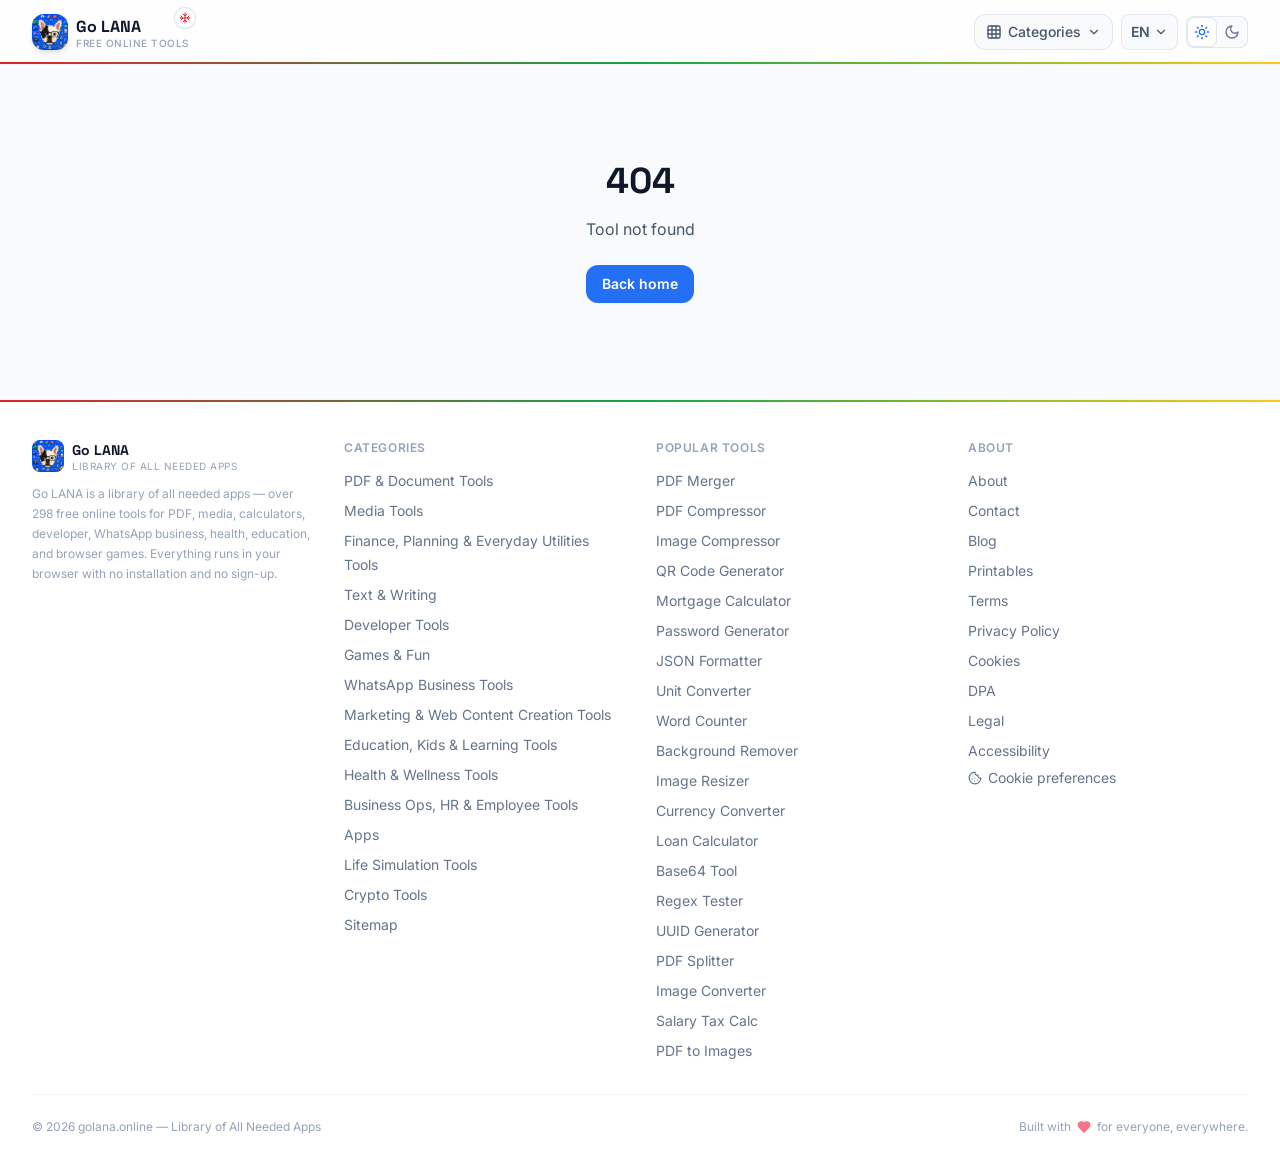
==== commit 327891de: "Version77" ====
--- a/index.html
+++ b/index.html
@@ -64,8 +64,8 @@
     <link href="https://fonts.googleapis.com/css2?family=Inter:wght@400;500;600;700&family=Space+Grotesk:wght@500;600;700&display=swap" rel="stylesheet" />
     <link rel="alternate" type="text/plain" href="/llms.txt" />
     <link rel="alternate" type="text/plain" href="/ai.txt" />
-    <script type="module" crossorigin src="/assets/index-BGKX_igg.js"></script>
-    <link rel="stylesheet" crossorigin href="/assets/index-BFVRLBo5.css">
+    <script type="module" crossorigin src="/assets/index-CKjAueZz.js"></script>
+    <link rel="stylesheet" crossorigin href="/assets/index-BVsJ7j2g.css">
   </head>
   <body>
     <div id="root">
--- a/assets/index-BVsJ7j2g.css
+++ b/assets/index-BVsJ7j2g.css
@@ -0,0 +1 @@
+.holiday-particle{position:absolute;border-radius:9999px;opacity:.6;pointer-events:none;animation-iteration-count:infinite;animation-timing-function:linear}.holiday-particle[data-kind=snow],.holiday-particle[data-kind=confetti]{animation-name:holiday-fall}.holiday-particle[data-kind=confetti]{border-radius:2px}.holiday-particle[data-kind=sparkle]{animation-name:holiday-twinkle}.holiday-particle[data-kind=glow]{animation-name:holiday-float;box-shadow:0 0 10px 3px #ffffff59}@keyframes holiday-fall{0%{transform:translateZ(0) rotate(0)}to{transform:translate3d(12px,60vh,0) rotate(360deg)}}@keyframes holiday-twinkle{0%,to{opacity:.15;transform:scale(.6)}50%{opacity:.9;transform:scale(1.2)}}@keyframes holiday-float{0%,to{transform:translateY(0)}50%{transform:translateY(-14px)}}@media (prefers-reduced-motion: reduce){.holiday-particle{display:none}}*,:before,:after{--tw-border-spacing-x: 0;--tw-border-spacing-y: 0;--tw-translate-x: 0;--tw-translate-y: 0;--tw-rotate: 0;--tw-skew-x: 0;--tw-skew-y: 0;--tw-scale-x: 1;--tw-scale-y: 1;--tw-pan-x: ;--tw-pan-y: ;--tw-pinch-zoom: ;--tw-scroll-snap-strictness: proximity;--tw-gradient-from-position: ;--tw-gradient-via-position: ;--tw-gradient-to-position: ;--tw-ordinal: ;--tw-slashed-zero: ;--tw-numeric-figure: ;--tw-numeric-spacing: ;--tw-numeric-fraction: ;--tw-ring-inset: ;--tw-ring-offset-width: 0px;--tw-ring-offset-color: #fff;--tw-ring-color: rgb(59 130 246 / .5);--tw-ring-offset-shadow: 0 0 #0000;--tw-ring-shadow: 0 0 #0000;--tw-shadow: 0 0 #0000;--tw-shadow-colored: 0 0 #0000;--tw-blur: ;--tw-brightness: ;--tw-contrast: ;--tw-grayscale: ;--tw-hue-rotate: ;--tw-invert: ;--tw-saturate: ;--tw-sepia: ;--tw-drop-shadow: ;--tw-backdrop-blur: ;--tw-backdrop-brightness: ;--tw-backdrop-contrast: ;--tw-backdrop-grayscale: ;--tw-backdrop-hue-rotate: ;--tw-backdrop-invert: ;--tw-backdrop-opacity: ;--tw-backdrop-saturate: ;--tw-backdrop-sepia: ;--tw-contain-size: ;--tw-contain-layout: ;--tw-contain-paint: ;--tw-contain-style: }::backdrop{--tw-border-spacing-x: 0;--tw-border-spacing-y: 0;--tw-translate-x: 0;--tw-translate-y: 0;--tw-rotate: 0;--tw-skew-x: 0;--tw-skew-y: 0;--tw-scale-x: 1;--tw-scale-y: 1;--tw-pan-x: ;--tw-pan-y: ;--tw-pinch-zoom: ;--tw-scroll-snap-strictness: proximity;--tw-gradient-from-position: ;--tw-gradient-via-position: ;--tw-gradient-to-position: ;--tw-ordinal: ;--tw-slashed-zero: ;--tw-numeric-figure: ;--tw-numeric-spacing: ;--tw-numeric-fraction: ;--tw-ring-inset: ;--tw-ring-offset-width: 0px;--tw-ring-offset-color: #fff;--tw-ring-color: rgb(59 130 246 / .5);--tw-ring-offset-shadow: 0 0 #0000;--tw-ring-shadow: 0 0 #0000;--tw-shadow: 0 0 #0000;--tw-shadow-colored: 0 0 #0000;--tw-blur: ;--tw-brightness: ;--tw-contrast: ;--tw-grayscale: ;--tw-hue-rotate: ;--tw-invert: ;--tw-saturate: ;--tw-sepia: ;--tw-drop-shadow: ;--tw-backdrop-blur: ;--tw-backdrop-brightness: ;--tw-backdrop-contrast: ;--tw-backdrop-grayscale: ;--tw-backdrop-hue-rotate: ;--tw-backdrop-invert: ;--tw-backdrop-opacity: ;--tw-backdrop-saturate: ;--tw-backdrop-sepia: ;--tw-contain-size: ;--tw-contain-layout: ;--tw-contain-paint: ;--tw-contain-style: }*,:before,:after{box-sizing:border-box;border-width:0;border-style:solid;border-color:#e5e7eb}:before,:after{--tw-content: ""}html,:host{line-height:1.5;-webkit-text-size-adjust:100%;-moz-tab-size:4;-o-tab-size:4;tab-size:4;font-family:Inter,ui-sans-serif,system-ui,sans-serif;font-feature-settings:normal;font-variation-settings:normal;-webkit-tap-highlight-color:transparent}body{margin:0;line-height:inherit}hr{height:0;color:inherit;border-top-width:1px}abbr:where([title]){-webkit-text-decoration:underline dotted;text-decoration:underline dotted}h1,h2,h3,h4,h5,h6{font-size:inherit;font-weight:inherit}a{color:inherit;text-decoration:inherit}b,strong{font-weight:bolder}code,kbd,samp,pre{font-family:ui-monospace,SFMono-Regular,Menlo,Monaco,Consolas,Liberation Mono,Courier New,monospace;font-feature-settings:normal;font-variation-settings:normal;font-size:1em}small{font-size:80%}sub,sup{font-size:75%;line-height:0;position:relative;vertical-align:baseline}sub{bottom:-.25em}sup{top:-.5em}table{text-indent:0;border-color:inherit;border-collapse:collapse}button,input,optgroup,select,textarea{font-family:inherit;font-feature-settings:inherit;font-variation-settings:inherit;font-size:100%;font-weight:inherit;line-height:inherit;letter-spacing:inherit;color:inherit;margin:0;padding:0}button,select{text-transform:none}button,input:where([type=button]),input:where([type=reset]),input:where([type=submit]){-webkit-appearance:button;background-color:transparent;background-image:none}:-moz-focusring{outline:auto}:-moz-ui-invalid{box-shadow:none}progress{vertical-align:baseline}::-webkit-inner-spin-button,::-webkit-outer-spin-button{height:auto}[type=search]{-webkit-appearance:textfield;outline-offset:-2px}::-webkit-search-decoration{-webkit-appearance:none}::-webkit-file-upload-button{-webkit-appearance:button;font:inherit}summary{display:list-item}blockquote,dl,dd,h1,h2,h3,h4,h5,h6,hr,figure,p,pre{margin:0}fieldset{margin:0;padding:0}legend{padding:0}ol,ul,menu{list-style:none;margin:0;padding:0}dialog{padding:0}textarea{resize:vertical}input::-moz-placeholder,textarea::-moz-placeholder{opacity:1;color:#9ca3af}input::placeholder,textarea::placeholder{opacity:1;color:#9ca3af}button,[role=button]{cursor:pointer}:disabled{cursor:default}img,svg,video,canvas,audio,iframe,embed,object{display:block;vertical-align:middle}img,video{max-width:100%;height:auto}[hidden]:where(:not([hidden=until-found])){display:none}.\!container{width:100%!important}.container{width:100%}@media (min-width: 400px){.\!container{max-width:400px!important}.container{max-width:400px}}@media (min-width: 640px){.\!container{max-width:640px!important}.container{max-width:640px}}@media (min-width: 768px){.\!container{max-width:768px!important}.container{max-width:768px}}@media (min-width: 1024px){.\!container{max-width:1024px!important}.container{max-width:1024px}}@media (min-width: 1280px){.\!container{max-width:1280px!important}.container{max-width:1280px}}@media (min-width: 1536px){.\!container{max-width:1536px!important}.container{max-width:1536px}}.container-page{margin-left:auto;margin-right:auto;width:100%;max-width:80rem;padding-left:1rem;padding-right:1rem}@media (min-width: 640px){.container-page{padding-left:1.5rem;padding-right:1.5rem}}@media (min-width: 1024px){.container-page{padding-left:2rem;padding-right:2rem}}.btn-primary{display:inline-flex;align-items:center;justify-content:center;gap:.5rem;overflow-wrap:break-word;border-radius:.75rem;padding:.625rem 1rem;text-align:center;font-size:.875rem;line-height:1.25rem;font-weight:600;line-height:1.25;transition-property:all;transition-timing-function:cubic-bezier(.4,0,.2,1);transition-duration:.2s}.btn-primary:focus{outline:2px solid transparent;outline-offset:2px}.btn-primary:focus-visible{--tw-ring-offset-shadow: var(--tw-ring-inset) 0 0 0 var(--tw-ring-offset-width) var(--tw-ring-offset-color);--tw-ring-shadow: var(--tw-ring-inset) 0 0 0 calc(2px + var(--tw-ring-offset-width)) var(--tw-ring-color);box-shadow:var(--tw-ring-offset-shadow),var(--tw-ring-shadow),var(--tw-shadow, 0 0 #0000);--tw-ring-opacity: 1;--tw-ring-color: rgb(59 142 255 / var(--tw-ring-opacity, 1));--tw-ring-offset-width: 2px}.btn-primary:disabled{cursor:not-allowed;opacity:.5}.btn-primary{--tw-bg-opacity: 1;background-color:rgb(36 112 245 / var(--tw-bg-opacity, 1));--tw-text-opacity: 1;color:rgb(255 255 255 / var(--tw-text-opacity, 1));--tw-shadow: 0 1px 2px 0 rgb(0 0 0 / .05);--tw-shadow-colored: 0 1px 2px 0 var(--tw-shadow-color);box-shadow:var(--tw-ring-offset-shadow, 0 0 #0000),var(--tw-ring-shadow, 0 0 #0000),var(--tw-shadow)}.dark .btn-primary{color:#f1f5f9;box-shadow:none}.btn-primary:hover{--tw-bg-opacity: 1;background-color:rgb(28 90 224 / var(--tw-bg-opacity, 1))}.btn-primary:active{--tw-scale-x: .98;--tw-scale-y: .98;transform:translate(var(--tw-translate-x),var(--tw-translate-y)) rotate(var(--tw-rotate)) skew(var(--tw-skew-x)) skewY(var(--tw-skew-y)) scaleX(var(--tw-scale-x)) scaleY(var(--tw-scale-y))}.btn-secondary{display:inline-flex;align-items:center;justify-content:center;gap:.5rem;overflow-wrap:break-word;border-radius:.75rem;padding:.625rem 1rem;text-align:center;font-size:.875rem;line-height:1.25rem;font-weight:600;line-height:1.25;transition-property:all;transition-timing-function:cubic-bezier(.4,0,.2,1);transition-duration:.2s}.btn-secondary:focus{outline:2px solid transparent;outline-offset:2px}.btn-secondary:focus-visible{--tw-ring-offset-shadow: var(--tw-ring-inset) 0 0 0 var(--tw-ring-offset-width) var(--tw-ring-offset-color);--tw-ring-shadow: var(--tw-ring-inset) 0 0 0 calc(2px + var(--tw-ring-offset-width)) var(--tw-ring-color);box-shadow:var(--tw-ring-offset-shadow),var(--tw-ring-shadow),var(--tw-shadow, 0 0 #0000);--tw-ring-opacity: 1;--tw-ring-color: rgb(59 142 255 / var(--tw-ring-opacity, 1));--tw-ring-offset-width: 2px}.btn-secondary:disabled{cursor:not-allowed;opacity:.5}.btn-secondary{--tw-bg-opacity: 1;background-color:rgb(255 255 255 / var(--tw-bg-opacity, 1));--tw-text-opacity: 1;color:rgb(51 65 85 / var(--tw-text-opacity, 1));--tw-ring-offset-shadow: var(--tw-ring-inset) 0 0 0 var(--tw-ring-offset-width) var(--tw-ring-offset-color);--tw-ring-shadow: var(--tw-ring-inset) 0 0 0 calc(1px + var(--tw-ring-offset-width)) var(--tw-ring-color);box-shadow:var(--tw-ring-offset-shadow),var(--tw-ring-shadow),var(--tw-shadow, 0 0 #0000);--tw-ring-inset: inset;--tw-ring-opacity: 1;--tw-ring-color: rgb(226 232 240 / var(--tw-ring-opacity, 1))}.dark .btn-secondary{background-color:#131c31;color:#cbd5e1;--tw-ring-color: #1e293b;box-shadow:inset 0 0 0 var(--tw-ring-inset-width, 0) var(--tw-ring-color)}.dark .btn-secondary:hover{background-color:#1e293b;--tw-ring-color: #475569}.btn-secondary:hover{--tw-bg-opacity: 1;background-color:rgb(248 250 252 / var(--tw-bg-opacity, 1));--tw-ring-opacity: 1;--tw-ring-color: rgb(203 213 225 / var(--tw-ring-opacity, 1))}.btn-ghost{display:inline-flex;align-items:center;justify-content:center;gap:.5rem;overflow-wrap:break-word;border-radius:.75rem;padding:.625rem 1rem;text-align:center;font-size:.875rem;line-height:1.25rem;font-weight:600;line-height:1.25;transition-property:all;transition-timing-function:cubic-bezier(.4,0,.2,1);transition-duration:.2s}.btn-ghost:focus{outline:2px solid transparent;outline-offset:2px}.btn-ghost:focus-visible{--tw-ring-offset-shadow: var(--tw-ring-inset) 0 0 0 var(--tw-ring-offset-width) var(--tw-ring-offset-color);--tw-ring-shadow: var(--tw-ring-inset) 0 0 0 calc(2px + var(--tw-ring-offset-width)) var(--tw-ring-color);box-shadow:var(--tw-ring-offset-shadow),var(--tw-ring-shadow),var(--tw-shadow, 0 0 #0000);--tw-ring-opacity: 1;--tw-ring-color: rgb(59 142 255 / var(--tw-ring-opacity, 1));--tw-ring-offset-width: 2px}.btn-ghost:disabled{cursor:not-allowed;opacity:.5}.btn-ghost{--tw-text-opacity: 1;color:rgb(71 85 105 / var(--tw-text-opacity, 1))}.dark .btn-ghost{color:#94a3b8}.dark .btn-ghost:hover{background-color:#1e293b;color:#f1f5f9}.btn-ghost:hover{--tw-bg-opacity: 1;background-color:rgb(241 245 249 / var(--tw-bg-opacity, 1));--tw-text-opacity: 1;color:rgb(15 23 42 / var(--tw-text-opacity, 1))}.\!card{border-radius:1rem;--tw-bg-opacity: 1;background-color:rgb(255 255 255 / var(--tw-bg-opacity, 1));--tw-shadow: 0 1px 2px 0 rgb(16 24 40 / .04), 0 1px 3px 0 rgb(16 24 40 / .06);--tw-shadow-colored: 0 1px 2px 0 var(--tw-shadow-color), 0 1px 3px 0 var(--tw-shadow-color);box-shadow:var(--tw-ring-offset-shadow, 0 0 #0000),var(--tw-ring-shadow, 0 0 #0000),var(--tw-shadow);--tw-ring-offset-shadow: var(--tw-ring-inset) 0 0 0 var(--tw-ring-offset-width) var(--tw-ring-offset-color);--tw-ring-shadow: var(--tw-ring-inset) 0 0 0 calc(1px + var(--tw-ring-offset-width)) var(--tw-ring-color);box-shadow:var(--tw-ring-offset-shadow),var(--tw-ring-shadow),var(--tw-shadow, 0 0 #0000);--tw-ring-opacity: 1;--tw-ring-color: rgb(241 245 249 / var(--tw-ring-opacity, 1));transition-property:all;transition-timing-function:cubic-bezier(.4,0,.2,1);transition-duration:.2s}.dark .\!card{background-color:#131c31;--tw-ring-color: #1e293b;box-shadow:none}.card{border-radius:1rem;--tw-bg-opacity: 1;background-color:rgb(255 255 255 / var(--tw-bg-opacity, 1));--tw-shadow: 0 1px 2px 0 rgb(16 24 40 / .04), 0 1px 3px 0 rgb(16 24 40 / .06);--tw-shadow-colored: 0 1px 2px 0 var(--tw-shadow-color), 0 1px 3px 0 var(--tw-shadow-color);box-shadow:var(--tw-ring-offset-shadow, 0 0 #0000),var(--tw-ring-shadow, 0 0 #0000),var(--tw-shadow);--tw-ring-offset-shadow: var(--tw-ring-inset) 0 0 0 var(--tw-ring-offset-width) var(--tw-ring-offset-color);--tw-ring-shadow: var(--tw-ring-inset) 0 0 0 calc(1px + var(--tw-ring-offset-width)) var(--tw-ring-color);box-shadow:var(--tw-ring-offset-shadow),var(--tw-ring-shadow),var(--tw-shadow, 0 0 #0000);--tw-ring-opacity: 1;--tw-ring-color: rgb(241 245 249 / var(--tw-ring-opacity, 1));transition-property:all;transition-timing-function:cubic-bezier(.4,0,.2,1);transition-duration:.2s}.dark .card{background-color:#131c31;--tw-ring-color: #1e293b;box-shadow:none}.\!input{width:100%;min-width:0px;border-radius:.75rem;border-width:0px;--tw-bg-opacity: 1;background-color:rgb(255 255 255 / var(--tw-bg-opacity, 1));padding:.625rem .875rem;font-size:.875rem;line-height:1.25rem;--tw-text-opacity: 1;color:rgb(15 23 42 / var(--tw-text-opacity, 1));--tw-ring-offset-shadow: var(--tw-ring-inset) 0 0 0 var(--tw-ring-offset-width) var(--tw-ring-offset-color);--tw-ring-shadow: var(--tw-ring-inset) 0 0 0 calc(1px + var(--tw-ring-offset-width)) var(--tw-ring-color);box-shadow:var(--tw-ring-offset-shadow),var(--tw-ring-shadow),var(--tw-shadow, 0 0 #0000);--tw-ring-inset: inset;--tw-ring-opacity: 1;--tw-ring-color: rgb(226 232 240 / var(--tw-ring-opacity, 1));transition-property:color,background-color,border-color,text-decoration-color,fill,stroke,opacity,box-shadow,transform,filter,-webkit-backdrop-filter;transition-property:color,background-color,border-color,text-decoration-color,fill,stroke,opacity,box-shadow,transform,filter,backdrop-filter;transition-property:color,background-color,border-color,text-decoration-color,fill,stroke,opacity,box-shadow,transform,filter,backdrop-filter,-webkit-backdrop-filter;transition-timing-function:cubic-bezier(.4,0,.2,1);transition-duration:.15s}.dark .\!input{background-color:#131c31;color:#f1f5f9}.dark .\!input::-moz-placeholder{color:#475569}.dark .\!input::placeholder{color:#475569}.dark .\!input{--tw-ring-color: #1e293b;box-shadow:inset 0 0 0 var(--tw-ring-inset-width, 0) var(--tw-ring-color)}.\!input::-moz-placeholder{--tw-text-opacity: 1;color:rgb(148 163 184 / var(--tw-text-opacity, 1))}.\!input::placeholder{--tw-text-opacity: 1;color:rgb(148 163 184 / var(--tw-text-opacity, 1))}.\!input:focus{outline:2px solid transparent;outline-offset:2px;--tw-ring-offset-shadow: var(--tw-ring-inset) 0 0 0 var(--tw-ring-offset-width) var(--tw-ring-offset-color);--tw-ring-shadow: var(--tw-ring-inset) 0 0 0 calc(2px + var(--tw-ring-offset-width)) var(--tw-ring-color);box-shadow:var(--tw-ring-offset-shadow),var(--tw-ring-shadow),var(--tw-shadow, 0 0 #0000);--tw-ring-opacity: 1;--tw-ring-color: rgb(59 142 255 / var(--tw-ring-opacity, 1))}.input{width:100%;min-width:0px;border-radius:.75rem;border-width:0px;--tw-bg-opacity: 1;background-color:rgb(255 255 255 / var(--tw-bg-opacity, 1));padding:.625rem .875rem;font-size:.875rem;line-height:1.25rem;--tw-text-opacity: 1;color:rgb(15 23 42 / var(--tw-text-opacity, 1));--tw-ring-offset-shadow: var(--tw-ring-inset) 0 0 0 var(--tw-ring-offset-width) var(--tw-ring-offset-color);--tw-ring-shadow: var(--tw-ring-inset) 0 0 0 calc(1px + var(--tw-ring-offset-width)) var(--tw-ring-color);box-shadow:var(--tw-ring-offset-shadow),var(--tw-ring-shadow),var(--tw-shadow, 0 0 #0000);--tw-ring-inset: inset;--tw-ring-opacity: 1;--tw-ring-color: rgb(226 232 240 / var(--tw-ring-opacity, 1));transition-property:color,background-color,border-color,text-decoration-color,fill,stroke,opacity,box-shadow,transform,filter,-webkit-backdrop-filter;transition-property:color,background-color,border-color,text-decoration-color,fill,stroke,opacity,box-shadow,transform,filter,backdrop-filter;transition-property:color,background-color,border-color,text-decoration-color,fill,stroke,opacity,box-shadow,transform,filter,backdrop-filter,-webkit-backdrop-filter;transition-timing-function:cubic-bezier(.4,0,.2,1);transition-duration:.15s}.dark .input{background-color:#131c31;color:#f1f5f9}.dark .input::-moz-placeholder{color:#475569}.dark .input::placeholder{color:#475569}.dark .input{--tw-ring-color: #1e293b;box-shadow:inset 0 0 0 var(--tw-ring-inset-width, 0) var(--tw-ring-color)}.input::-moz-placeholder{--tw-text-opacity: 1;color:rgb(148 163 184 / var(--tw-text-opacity, 1))}.input::placeholder{--tw-text-opacity: 1;color:rgb(148 163 184 / var(--tw-text-opacity, 1))}.input:focus{outline:2px solid transparent;outline-offset:2px;--tw-ring-offset-shadow: var(--tw-ring-inset) 0 0 0 var(--tw-ring-offset-width) var(--tw-ring-offset-color);--tw-ring-shadow: var(--tw-ring-inset) 0 0 0 calc(2px + var(--tw-ring-offset-width)) var(--tw-ring-color);box-shadow:var(--tw-ring-offset-shadow),var(--tw-ring-shadow),var(--tw-shadow, 0 0 #0000);--tw-ring-opacity: 1;--tw-ring-color: rgb(59 142 255 / var(--tw-ring-opacity, 1))}.\!label{margin-bottom:.375rem;display:block;font-size:.875rem;line-height:1.25rem;font-weight:500;--tw-text-opacity: 1;color:rgb(51 65 85 / var(--tw-text-opacity, 1))}.dark .\!label{color:#cbd5e1}.label{margin-bottom:.375rem;display:block;font-size:.875rem;line-height:1.25rem;font-weight:500;--tw-text-opacity: 1;color:rgb(51 65 85 / var(--tw-text-opacity, 1))}.dark .label{color:#cbd5e1}.badge{display:inline-flex;align-items:center;gap:.25rem;border-radius:9999px;padding:.125rem .625rem;font-size:.75rem;line-height:1rem;font-weight:500}.sr-only{position:absolute;width:1px;height:1px;padding:0;margin:-1px;overflow:hidden;clip:rect(0,0,0,0);white-space:nowrap;border-width:0}.pointer-events-none{pointer-events:none}.\!visible{visibility:visible!important}.visible{visibility:visible}.invisible{visibility:hidden}.collapse{visibility:collapse}.static{position:static}.fixed{position:fixed}.absolute{position:absolute}.relative{position:relative}.sticky{position:sticky}.inset-0{top:0;right:0;bottom:0;left:0}.inset-0\.5{top:.125rem;right:.125rem;bottom:.125rem;left:.125rem}.inset-1{top:.25rem;right:.25rem;bottom:.25rem;left:.25rem}.inset-x-0{left:0;right:0}.inset-x-3{left:.75rem;right:.75rem}.inset-y-0{top:0;bottom:0}.-bottom-1{bottom:-.25rem}.-left-1{left:-.25rem}.-left-2{left:-.5rem}.-right-1{right:-.25rem}.-right-1\.5{right:-.375rem}.-right-2{right:-.5rem}.-top-1{top:-.25rem}.-top-1\.5{top:-.375rem}.-top-2{top:-.5rem}.-top-24{top:-6rem}.-top-3{top:-.75rem}.bottom-0{bottom:0}.bottom-1{bottom:.25rem}.bottom-1\/3{bottom:33.333333%}.bottom-2{bottom:.5rem}.bottom-20{bottom:5rem}.bottom-3{bottom:.75rem}.bottom-4{bottom:1rem}.bottom-5{bottom:1.25rem}.bottom-6{bottom:1.5rem}.bottom-8{bottom:2rem}.left-0{left:0}.left-0\.5{left:.125rem}.left-1{left:.25rem}.left-1\/2{left:50%}.left-2\.5{left:.625rem}.left-3{left:.75rem}.left-4{left:1rem}.left-6{left:1.5rem}.left-8{left:2rem}.left-\[22px\]{left:22px}.right-0{right:0}.right-1{right:.25rem}.right-2{right:.5rem}.right-3{right:.75rem}.right-4{right:1rem}.right-5{right:1.25rem}.right-8{right:2rem}.top-0{top:0}.top-0\.5{top:.125rem}.top-1{top:.25rem}.top-1\/2{top:50%}.top-10{top:2.5rem}.top-16{top:4rem}.top-2{top:.5rem}.top-3{top:.75rem}.top-32{top:8rem}.top-4{top:1rem}.top-8{top:2rem}.-z-10{z-index:-10}.z-10{z-index:10}.z-20{z-index:20}.z-30{z-index:30}.z-40{z-index:40}.z-50{z-index:50}.z-\[10000\]{z-index:10000}.col-span-1{grid-column:span 1 / span 1}.col-span-2{grid-column:span 2 / span 2}.col-span-3{grid-column:span 3 / span 3}.col-span-4{grid-column:span 4 / span 4}.col-span-5{grid-column:span 5 / span 5}.col-span-6{grid-column:span 6 / span 6}.mx-0\.5{margin-left:.125rem;margin-right:.125rem}.mx-1{margin-left:.25rem;margin-right:.25rem}.mx-4{margin-left:1rem;margin-right:1rem}.mx-auto{margin-left:auto;margin-right:auto}.my-2{margin-top:.5rem;margin-bottom:.5rem}.my-4{margin-top:1rem;margin-bottom:1rem}.-mt-0\.5{margin-top:-.125rem}.-mt-2{margin-top:-.5rem}.mb-0\.5{margin-bottom:.125rem}.mb-1{margin-bottom:.25rem}.mb-1\.5{margin-bottom:.375rem}.mb-2{margin-bottom:.5rem}.mb-3{margin-bottom:.75rem}.mb-4{margin-bottom:1rem}.mb-5{margin-bottom:1.25rem}.mb-6{margin-bottom:1.5rem}.mb-7{margin-bottom:1.75rem}.mb-8{margin-bottom:2rem}.ml-1{margin-left:.25rem}.ml-2{margin-left:.5rem}.ml-3{margin-left:.75rem}.ml-4{margin-left:1rem}.ml-5{margin-left:1.25rem}.ml-auto{margin-left:auto}.mr-0\.5{margin-right:.125rem}.mr-1{margin-right:.25rem}.mr-1\.5{margin-right:.375rem}.mr-2{margin-right:.5rem}.mt-0\.5{margin-top:.125rem}.mt-1{margin-top:.25rem}.mt-1\.5{margin-top:.375rem}.mt-10{margin-top:2.5rem}.mt-12{margin-top:3rem}.mt-2{margin-top:.5rem}.mt-2\.5{margin-top:.625rem}.mt-3{margin-top:.75rem}.mt-4{margin-top:1rem}.mt-5{margin-top:1.25rem}.mt-6{margin-top:1.5rem}.mt-7{margin-top:1.75rem}.mt-8{margin-top:2rem}.mt-\[8vh\]{margin-top:8vh}.mt-auto{margin-top:auto}.line-clamp-1{overflow:hidden;display:-webkit-box;-webkit-box-orient:vertical;-webkit-line-clamp:1}.line-clamp-2{overflow:hidden;display:-webkit-box;-webkit-box-orient:vertical;-webkit-line-clamp:2}.line-clamp-3{overflow:hidden;display:-webkit-box;-webkit-box-orient:vertical;-webkit-line-clamp:3}.block{display:block}.inline-block{display:inline-block}.inline{display:inline}.flex{display:flex}.inline-flex{display:inline-flex}.table{display:table}.grid{display:grid}.contents{display:contents}.hidden{display:none}.aspect-\[3\/4\]{aspect-ratio:3/4}.aspect-square{aspect-ratio:1 / 1}.h-0{height:0px}.h-0\.5{height:.125rem}.h-1{height:.25rem}.h-1\.5{height:.375rem}.h-1\/2{height:50%}.h-1\/3{height:33.333333%}.h-10{height:2.5rem}.h-11{height:2.75rem}.h-12{height:3rem}.h-14{height:3.5rem}.h-16{height:4rem}.h-2{height:.5rem}.h-2\.5{height:.625rem}.h-20{height:5rem}.h-24{height:6rem}.h-28{height:7rem}.h-3{height:.75rem}.h-3\.5{height:.875rem}.h-3\/5{height:60%}.h-32{height:8rem}.h-36{height:9rem}.h-4{height:1rem}.h-40{height:10rem}.h-44{height:11rem}.h-48{height:12rem}.h-5{height:1.25rem}.h-56{height:14rem}.h-6{height:1.5rem}.h-64{height:16rem}.h-7{height:1.75rem}.h-72{height:18rem}.h-8{height:2rem}.h-9{height:2.25rem}.h-\[220px\]{height:220px}.h-\[420px\]{height:420px}.h-auto{height:auto}.h-full{height:100%}.max-h-48{max-height:12rem}.max-h-64{max-height:16rem}.max-h-80{max-height:20rem}.max-h-96{max-height:24rem}.max-h-\[280px\]{max-height:280px}.max-h-\[300px\]{max-height:300px}.max-h-\[400px\]{max-height:400px}.max-h-\[50vh\]{max-height:50vh}.max-h-\[55vh\]{max-height:55vh}.max-h-\[600px\]{max-height:600px}.max-h-\[75vh\]{max-height:75vh}.min-h-0{min-height:0px}.min-h-20{min-height:5rem}.min-h-24{min-height:6rem}.min-h-28{min-height:7rem}.min-h-32{min-height:8rem}.min-h-48{min-height:12rem}.min-h-\[1\.5rem\]{min-height:1.5rem}.min-h-\[100px\]{min-height:100px}.min-h-\[120px\]{min-height:120px}.min-h-\[140px\]{min-height:140px}.min-h-\[150px\]{min-height:150px}.min-h-\[160px\]{min-height:160px}.min-h-\[180px\]{min-height:180px}.min-h-\[200px\]{min-height:200px}.min-h-\[220px\]{min-height:220px}.min-h-\[240px\]{min-height:240px}.min-h-\[280px\]{min-height:280px}.min-h-\[28px\]{min-height:28px}.min-h-\[300px\]{min-height:300px}.min-h-\[3rem\]{min-height:3rem}.min-h-\[400px\]{min-height:400px}.min-h-\[50px\]{min-height:50px}.min-h-\[55vh\]{min-height:55vh}.min-h-\[600px\]{min-height:600px}.min-h-\[60px\]{min-height:60px}.min-h-\[60vh\]{min-height:60vh}.min-h-\[70px\]{min-height:70px}.min-h-\[80px\]{min-height:80px}.min-h-\[90px\]{min-height:90px}.min-h-screen{min-height:100vh}.w-0{width:0px}.w-0\.5{width:.125rem}.w-1{width:.25rem}.w-1\.5{width:.375rem}.w-1\/2{width:50%}.w-1\/3{width:33.333333%}.w-10{width:2.5rem}.w-11{width:2.75rem}.w-12{width:3rem}.w-14{width:3.5rem}.w-16{width:4rem}.w-2{width:.5rem}.w-2\.5{width:.625rem}.w-20{width:5rem}.w-24{width:6rem}.w-28{width:7rem}.w-3{width:.75rem}.w-3\.5{width:.875rem}.w-3\/5{width:60%}.w-32{width:8rem}.w-36{width:9rem}.w-4{width:1rem}.w-44{width:11rem}.w-48{width:12rem}.w-5{width:1.25rem}.w-56{width:14rem}.w-6{width:1.5rem}.w-64{width:16rem}.w-7{width:1.75rem}.w-72{width:18rem}.w-8{width:2rem}.w-80{width:20rem}.w-9{width:2.25rem}.w-\[42rem\]{width:42rem}.w-\[80\%\]{width:80%}.w-auto{width:auto}.w-full{width:100%}.w-px{width:1px}.min-w-0{min-width:0px}.min-w-20{min-width:5rem}.min-w-48{min-width:12rem}.min-w-\[160px\]{min-width:160px}.min-w-\[180px\]{min-width:180px}.min-w-\[200px\]{min-width:200px}.min-w-\[40px\]{min-width:40px}.min-w-\[80px\]{min-width:80px}.max-w-2xl{max-width:42rem}.max-w-3xl{max-width:48rem}.max-w-4xl{max-width:56rem}.max-w-5xl{max-width:64rem}.max-w-\[100px\]{max-width:100px}.max-w-\[120px\]{max-width:120px}.max-w-\[120vw\]{max-width:120vw}.max-w-\[140px\]{max-width:140px}.max-w-\[180px\]{max-width:180px}.max-w-\[200px\]{max-width:200px}.max-w-\[220px\]{max-width:220px}.max-w-\[240px\]{max-width:240px}.max-w-\[256px\]{max-width:256px}.max-w-\[340px\]{max-width:340px}.max-w-\[60px\]{max-width:60px}.max-w-\[80px\]{max-width:80px}.max-w-full{max-width:100%}.max-w-lg{max-width:32rem}.max-w-md{max-width:28rem}.max-w-none{max-width:none}.max-w-sm{max-width:24rem}.max-w-xl{max-width:36rem}.max-w-xs{max-width:20rem}.flex-1{flex:1 1 0%}.flex-shrink-0{flex-shrink:0}.shrink{flex-shrink:1}.shrink-0{flex-shrink:0}.grow{flex-grow:1}.border-collapse{border-collapse:collapse}.-translate-x-1\/2{--tw-translate-x: -50%;transform:translate(var(--tw-translate-x),var(--tw-translate-y)) rotate(var(--tw-rotate)) skew(var(--tw-skew-x)) skewY(var(--tw-skew-y)) scaleX(var(--tw-scale-x)) scaleY(var(--tw-scale-y))}.-translate-y-1{--tw-translate-y: -.25rem;transform:translate(var(--tw-translate-x),var(--tw-translate-y)) rotate(var(--tw-rotate)) skew(var(--tw-skew-x)) skewY(var(--tw-skew-y)) scaleX(var(--tw-scale-x)) scaleY(var(--tw-scale-y))}.-translate-y-1\/2{--tw-translate-y: -50%;transform:translate(var(--tw-translate-x),var(--tw-translate-y)) rotate(var(--tw-rotate)) skew(var(--tw-skew-x)) skewY(var(--tw-skew-y)) scaleX(var(--tw-scale-x)) scaleY(var(--tw-scale-y))}.translate-y-0{--tw-translate-y: 0px;transform:translate(var(--tw-translate-x),var(--tw-translate-y)) rotate(var(--tw-rotate)) skew(var(--tw-skew-x)) skewY(var(--tw-skew-y)) scaleX(var(--tw-scale-x)) scaleY(var(--tw-scale-y))}.translate-y-3{--tw-translate-y: .75rem;transform:translate(var(--tw-translate-x),var(--tw-translate-y)) rotate(var(--tw-rotate)) skew(var(--tw-skew-x)) skewY(var(--tw-skew-y)) scaleX(var(--tw-scale-x)) scaleY(var(--tw-scale-y))}.-rotate-90{--tw-rotate: -90deg;transform:translate(var(--tw-translate-x),var(--tw-translate-y)) rotate(var(--tw-rotate)) skew(var(--tw-skew-x)) skewY(var(--tw-skew-y)) scaleX(var(--tw-scale-x)) scaleY(var(--tw-scale-y))}.scale-100{--tw-scale-x: 1;--tw-scale-y: 1;transform:translate(var(--tw-translate-x),var(--tw-translate-y)) rotate(var(--tw-rotate)) skew(var(--tw-skew-x)) skewY(var(--tw-skew-y)) scaleX(var(--tw-scale-x)) scaleY(var(--tw-scale-y))}.scale-105{--tw-scale-x: 1.05;--tw-scale-y: 1.05;transform:translate(var(--tw-translate-x),var(--tw-translate-y)) rotate(var(--tw-rotate)) skew(var(--tw-skew-x)) skewY(var(--tw-skew-y)) scaleX(var(--tw-scale-x)) scaleY(var(--tw-scale-y))}.scale-110{--tw-scale-x: 1.1;--tw-scale-y: 1.1;transform:translate(var(--tw-translate-x),var(--tw-translate-y)) rotate(var(--tw-rotate)) skew(var(--tw-skew-x)) skewY(var(--tw-skew-y)) scaleX(var(--tw-scale-x)) scaleY(var(--tw-scale-y))}.scale-125{--tw-scale-x: 1.25;--tw-scale-y: 1.25;transform:translate(var(--tw-translate-x),var(--tw-translate-y)) rotate(var(--tw-rotate)) skew(var(--tw-skew-x)) skewY(var(--tw-skew-y)) scaleX(var(--tw-scale-x)) scaleY(var(--tw-scale-y))}.scale-90{--tw-scale-x: .9;--tw-scale-y: .9;transform:translate(var(--tw-translate-x),var(--tw-translate-y)) rotate(var(--tw-rotate)) skew(var(--tw-skew-x)) skewY(var(--tw-skew-y)) scaleX(var(--tw-scale-x)) scaleY(var(--tw-scale-y))}.scale-95{--tw-scale-x: .95;--tw-scale-y: .95;transform:translate(var(--tw-translate-x),var(--tw-translate-y)) rotate(var(--tw-rotate)) skew(var(--tw-skew-x)) skewY(var(--tw-skew-y)) scaleX(var(--tw-scale-x)) scaleY(var(--tw-scale-y))}.transform{transform:translate(var(--tw-translate-x),var(--tw-translate-y)) rotate(var(--tw-rotate)) skew(var(--tw-skew-x)) skewY(var(--tw-skew-y)) scaleX(var(--tw-scale-x)) scaleY(var(--tw-scale-y))}.animate-\[fadeIn_0\.3s_ease\]{animation:fadeIn .3s ease}.animate-\[fadeIn_0\.4s_ease-out\]{animation:fadeIn .4s ease-out}.animate-\[fadeIn_0\.5s_ease\]{animation:fadeIn .5s ease}.animate-\[pop_0\.2s_ease\]{animation:pop .2s ease}.animate-\[pop_0\.3s_ease\]{animation:pop .3s ease}.animate-\[shake_0\.4s\]{animation:shake .4s}@keyframes bounce{0%,to{transform:translateY(-25%);animation-timing-function:cubic-bezier(.8,0,1,1)}50%{transform:none;animation-timing-function:cubic-bezier(0,0,.2,1)}}.animate-bounce{animation:bounce 1s infinite}@keyframes fade-in{0%{opacity:0;transform:translateY(8px)}to{opacity:1;transform:translateY(0)}}.animate-fade-in{animation:fade-in .5s ease-out both}@keyframes fade-in-fast{0%{opacity:0}to{opacity:1}}.animate-fade-in-fast{animation:fade-in-fast .2s ease-out both}@keyframes pop{0%{transform:scale(.96);opacity:0}to{transform:scale(1);opacity:1}}.animate-pop{animation:pop .18s ease-out both}@keyframes pulse{50%{opacity:.5}}.animate-pulse{animation:pulse 2s cubic-bezier(.4,0,.6,1) infinite}@keyframes spin{to{transform:rotate(360deg)}}.animate-spin{animation:spin 1s linear infinite}.cursor-cell{cursor:cell}.cursor-col-resize{cursor:col-resize}.cursor-crosshair{cursor:crosshair}.cursor-default{cursor:default}.cursor-grab{cursor:grab}.cursor-not-allowed{cursor:not-allowed}.cursor-pointer{cursor:pointer}.cursor-row-resize{cursor:row-resize}.touch-none{touch-action:none}.select-none{-webkit-user-select:none;-moz-user-select:none;user-select:none}.resize-none{resize:none}.resize{resize:both}.list-decimal{list-style-type:decimal}.list-disc{list-style-type:disc}.grid-cols-1{grid-template-columns:repeat(1,minmax(0,1fr))}.grid-cols-10{grid-template-columns:repeat(10,minmax(0,1fr))}.grid-cols-12{grid-template-columns:repeat(12,minmax(0,1fr))}.grid-cols-2{grid-template-columns:repeat(2,minmax(0,1fr))}.grid-cols-3{grid-template-columns:repeat(3,minmax(0,1fr))}.grid-cols-4{grid-template-columns:repeat(4,minmax(0,1fr))}.grid-cols-5{grid-template-columns:repeat(5,minmax(0,1fr))}.grid-cols-7{grid-template-columns:repeat(7,minmax(0,1fr))}.grid-cols-8{grid-template-columns:repeat(8,minmax(0,1fr))}.grid-cols-9{grid-template-columns:repeat(9,minmax(0,1fr))}.grid-cols-\[1fr_1fr_1fr_auto\]{grid-template-columns:1fr 1fr 1fr auto}.grid-cols-\[1fr_70px_90px_32px\]{grid-template-columns:1fr 70px 90px 32px}.grid-cols-\[1fr_repeat\(7\,2\.5rem\)_3rem_2rem\]{grid-template-columns:1fr repeat(7,2.5rem) 3rem 2rem}.flex-row{flex-direction:row}.flex-col{flex-direction:column}.flex-wrap{flex-wrap:wrap}.items-start{align-items:flex-start}.items-end{align-items:flex-end}.items-center{align-items:center}.items-baseline{align-items:baseline}.justify-end{justify-content:flex-end}.justify-center{justify-content:center}.justify-between{justify-content:space-between}.justify-around{justify-content:space-around}.gap-0{gap:0px}.gap-0\.5{gap:.125rem}.gap-1{gap:.25rem}.gap-1\.5{gap:.375rem}.gap-2{gap:.5rem}.gap-2\.5{gap:.625rem}.gap-3{gap:.75rem}.gap-4{gap:1rem}.gap-5{gap:1.25rem}.gap-6{gap:1.5rem}.gap-8{gap:2rem}.gap-px{gap:1px}.gap-x-1{-moz-column-gap:.25rem;column-gap:.25rem}.gap-x-3{-moz-column-gap:.75rem;column-gap:.75rem}.gap-x-6{-moz-column-gap:1.5rem;column-gap:1.5rem}.gap-y-0\.5{row-gap:.125rem}.gap-y-1{row-gap:.25rem}.gap-y-2{row-gap:.5rem}.space-y-0\.5>:not([hidden])~:not([hidden]){--tw-space-y-reverse: 0;margin-top:calc(.125rem * calc(1 - var(--tw-space-y-reverse)));margin-bottom:calc(.125rem * var(--tw-space-y-reverse))}.space-y-1>:not([hidden])~:not([hidden]){--tw-space-y-reverse: 0;margin-top:calc(.25rem * calc(1 - var(--tw-space-y-reverse)));margin-bottom:calc(.25rem * var(--tw-space-y-reverse))}.space-y-1\.5>:not([hidden])~:not([hidden]){--tw-space-y-reverse: 0;margin-top:calc(.375rem * calc(1 - var(--tw-space-y-reverse)));margin-bottom:calc(.375rem * var(--tw-space-y-reverse))}.space-y-10>:not([hidden])~:not([hidden]){--tw-space-y-reverse: 0;margin-top:calc(2.5rem * calc(1 - var(--tw-space-y-reverse)));margin-bottom:calc(2.5rem * var(--tw-space-y-reverse))}.space-y-2>:not([hidden])~:not([hidden]){--tw-space-y-reverse: 0;margin-top:calc(.5rem * calc(1 - var(--tw-space-y-reverse)));margin-bottom:calc(.5rem * var(--tw-space-y-reverse))}.space-y-2\.5>:not([hidden])~:not([hidden]){--tw-space-y-reverse: 0;margin-top:calc(.625rem * calc(1 - var(--tw-space-y-reverse)));margin-bottom:calc(.625rem * var(--tw-space-y-reverse))}.space-y-3>:not([hidden])~:not([hidden]){--tw-space-y-reverse: 0;margin-top:calc(.75rem * calc(1 - var(--tw-space-y-reverse)));margin-bottom:calc(.75rem * var(--tw-space-y-reverse))}.space-y-4>:not([hidden])~:not([hidden]){--tw-space-y-reverse: 0;margin-top:calc(1rem * calc(1 - var(--tw-space-y-reverse)));margin-bottom:calc(1rem * var(--tw-space-y-reverse))}.space-y-5>:not([hidden])~:not([hidden]){--tw-space-y-reverse: 0;margin-top:calc(1.25rem * calc(1 - var(--tw-space-y-reverse)));margin-bottom:calc(1.25rem * var(--tw-space-y-reverse))}.space-y-6>:not([hidden])~:not([hidden]){--tw-space-y-reverse: 0;margin-top:calc(1.5rem * calc(1 - var(--tw-space-y-reverse)));margin-bottom:calc(1.5rem * var(--tw-space-y-reverse))}.self-start{align-self:flex-start}.self-center{align-self:center}.overflow-auto{overflow:auto}.overflow-hidden{overflow:hidden}.overflow-x-auto{overflow-x:auto}.overflow-y-auto{overflow-y:auto}.truncate{overflow:hidden;text-overflow:ellipsis;white-space:nowrap}.whitespace-normal{white-space:normal}.whitespace-nowrap{white-space:nowrap}.whitespace-pre-line{white-space:pre-line}.whitespace-pre-wrap{white-space:pre-wrap}.break-words{overflow-wrap:break-word}.break-all{word-break:break-all}.rounded{border-radius:.25rem}.rounded-2xl{border-radius:1rem}.rounded-3xl{border-radius:1.5rem}.rounded-full{border-radius:9999px}.rounded-lg{border-radius:.5rem}.rounded-md{border-radius:.375rem}.rounded-none{border-radius:0}.rounded-sm{border-radius:.125rem}.rounded-xl{border-radius:.75rem}.rounded-t-lg{border-top-left-radius:.5rem;border-top-right-radius:.5rem}.border{border-width:1px}.border-0{border-width:0px}.border-2{border-width:2px}.border-4{border-width:4px}.border-b{border-bottom-width:1px}.border-b-2{border-bottom-width:2px}.border-l{border-left-width:1px}.border-l-2{border-left-width:2px}.border-l-4{border-left-width:4px}.border-l-\[12px\]{border-left-width:12px}.border-r{border-right-width:1px}.border-r-\[12px\]{border-right-width:12px}.border-t{border-top-width:1px}.border-t-2{border-top-width:2px}.border-t-\[20px\]{border-top-width:20px}.border-dashed{border-style:dashed}.border-double{border-style:double}.border-accent-500{--tw-border-opacity: 1;border-color:rgb(16 185 129 / var(--tw-border-opacity, 1))}.border-amber-200{--tw-border-opacity: 1;border-color:rgb(253 230 138 / var(--tw-border-opacity, 1))}.border-amber-300{--tw-border-opacity: 1;border-color:rgb(252 211 77 / var(--tw-border-opacity, 1))}.border-blue-200{--tw-border-opacity: 1;border-color:rgb(191 219 254 / var(--tw-border-opacity, 1))}.border-brand-400{--tw-border-opacity: 1;border-color:rgb(96 174 255 / var(--tw-border-opacity, 1))}.border-brand-500{--tw-border-opacity: 1;border-color:rgb(59 142 255 / var(--tw-border-opacity, 1))}.border-emerald-200{--tw-border-opacity: 1;border-color:rgb(167 243 208 / var(--tw-border-opacity, 1))}.border-emerald-400{--tw-border-opacity: 1;border-color:rgb(52 211 153 / var(--tw-border-opacity, 1))}.border-emerald-500{--tw-border-opacity: 1;border-color:rgb(16 185 129 / var(--tw-border-opacity, 1))}.border-emerald-600{--tw-border-opacity: 1;border-color:rgb(5 150 105 / var(--tw-border-opacity, 1))}.border-fuchsia-500\/40{border-color:#d946ef66}.border-green-100{--tw-border-opacity: 1;border-color:rgb(220 252 231 / var(--tw-border-opacity, 1))}.border-green-200{--tw-border-opacity: 1;border-color:rgb(187 247 208 / var(--tw-border-opacity, 1))}.border-indigo-100{--tw-border-opacity: 1;border-color:rgb(224 231 255 / var(--tw-border-opacity, 1))}.border-indigo-500{--tw-border-opacity: 1;border-color:rgb(99 102 241 / var(--tw-border-opacity, 1))}.border-purple-200{--tw-border-opacity: 1;border-color:rgb(233 213 255 / var(--tw-border-opacity, 1))}.border-purple-500{--tw-border-opacity: 1;border-color:rgb(168 85 247 / var(--tw-border-opacity, 1))}.border-red-200{--tw-border-opacity: 1;border-color:rgb(254 202 202 / var(--tw-border-opacity, 1))}.border-red-400{--tw-border-opacity: 1;border-color:rgb(248 113 113 / var(--tw-border-opacity, 1))}.border-red-500{--tw-border-opacity: 1;border-color:rgb(239 68 68 / var(--tw-border-opacity, 1))}.border-red-600{--tw-border-opacity: 1;border-color:rgb(220 38 38 / var(--tw-border-opacity, 1))}.border-rose-200{--tw-border-opacity: 1;border-color:rgb(254 205 211 / var(--tw-border-opacity, 1))}.border-rose-400{--tw-border-opacity: 1;border-color:rgb(251 113 133 / var(--tw-border-opacity, 1))}.border-sky-200{--tw-border-opacity: 1;border-color:rgb(186 230 253 / var(--tw-border-opacity, 1))}.border-sky-300{--tw-border-opacity: 1;border-color:rgb(125 211 252 / var(--tw-border-opacity, 1))}.border-sky-400{--tw-border-opacity: 1;border-color:rgb(56 189 248 / var(--tw-border-opacity, 1))}.border-sky-500{--tw-border-opacity: 1;border-color:rgb(14 165 233 / var(--tw-border-opacity, 1))}.border-sky-600{--tw-border-opacity: 1;border-color:rgb(2 132 199 / var(--tw-border-opacity, 1))}.border-slate-100{--tw-border-opacity: 1;border-color:rgb(241 245 249 / var(--tw-border-opacity, 1))}.border-slate-200{--tw-border-opacity: 1;border-color:rgb(226 232 240 / var(--tw-border-opacity, 1))}.border-slate-200\/60{border-color:#e2e8f099}.border-slate-300{--tw-border-opacity: 1;border-color:rgb(203 213 225 / var(--tw-border-opacity, 1))}.border-slate-400{--tw-border-opacity: 1;border-color:rgb(148 163 184 / var(--tw-border-opacity, 1))}.border-slate-600{--tw-border-opacity: 1;border-color:rgb(71 85 105 / var(--tw-border-opacity, 1))}.border-slate-800{--tw-border-opacity: 1;border-color:rgb(30 41 59 / var(--tw-border-opacity, 1))}.border-teal-200{--tw-border-opacity: 1;border-color:rgb(153 246 228 / var(--tw-border-opacity, 1))}.border-teal-500{--tw-border-opacity: 1;border-color:rgb(20 184 166 / var(--tw-border-opacity, 1))}.border-transparent{border-color:transparent}.border-white{--tw-border-opacity: 1;border-color:rgb(255 255 255 / var(--tw-border-opacity, 1))}.border-l-transparent{border-left-color:transparent}.border-r-transparent{border-right-color:transparent}.border-t-slate-800{--tw-border-opacity: 1;border-top-color:rgb(30 41 59 / var(--tw-border-opacity, 1))}.border-t-transparent{border-top-color:transparent}.bg-accent-100{--tw-bg-opacity: 1;background-color:rgb(209 250 229 / var(--tw-bg-opacity, 1))}.bg-accent-200{--tw-bg-opacity: 1;background-color:rgb(167 243 208 / var(--tw-bg-opacity, 1))}.bg-accent-200\/30{background-color:#a7f3d04d}.bg-accent-300{--tw-bg-opacity: 1;background-color:rgb(110 231 183 / var(--tw-bg-opacity, 1))}.bg-accent-400{--tw-bg-opacity: 1;background-color:rgb(52 211 153 / var(--tw-bg-opacity, 1))}.bg-accent-50{--tw-bg-opacity: 1;background-color:rgb(236 253 245 / var(--tw-bg-opacity, 1))}.bg-accent-500{--tw-bg-opacity: 1;background-color:rgb(16 185 129 / var(--tw-bg-opacity, 1))}.bg-accent-600{--tw-bg-opacity: 1;background-color:rgb(5 150 105 / var(--tw-bg-opacity, 1))}.bg-amber-100{--tw-bg-opacity: 1;background-color:rgb(254 243 199 / var(--tw-bg-opacity, 1))}.bg-amber-200{--tw-bg-opacity: 1;background-color:rgb(253 230 138 / var(--tw-bg-opacity, 1))}.bg-amber-300{--tw-bg-opacity: 1;background-color:rgb(252 211 77 / var(--tw-bg-opacity, 1))}.bg-amber-400{--tw-bg-opacity: 1;background-color:rgb(251 191 36 / var(--tw-bg-opacity, 1))}.bg-amber-50{--tw-bg-opacity: 1;background-color:rgb(255 251 235 / var(--tw-bg-opacity, 1))}.bg-amber-500{--tw-bg-opacity: 1;background-color:rgb(245 158 11 / var(--tw-bg-opacity, 1))}.bg-amber-500\/10{background-color:#f59e0b1a}.bg-amber-500\/20{background-color:#f59e0b33}.bg-amber-600{--tw-bg-opacity: 1;background-color:rgb(217 119 6 / var(--tw-bg-opacity, 1))}.bg-amber-800{--tw-bg-opacity: 1;background-color:rgb(146 64 14 / var(--tw-bg-opacity, 1))}.bg-amber-900\/40{background-color:#78350f66}.bg-black{--tw-bg-opacity: 1;background-color:rgb(0 0 0 / var(--tw-bg-opacity, 1))}.bg-black\/20{background-color:#0003}.bg-black\/30{background-color:#0000004d}.bg-black\/40{background-color:#0006}.bg-black\/50{background-color:#00000080}.bg-black\/60{background-color:#0009}.bg-black\/80{background-color:#000c}.bg-blue-100{--tw-bg-opacity: 1;background-color:rgb(219 234 254 / var(--tw-bg-opacity, 1))}.bg-blue-50{--tw-bg-opacity: 1;background-color:rgb(239 246 255 / var(--tw-bg-opacity, 1))}.bg-blue-500{--tw-bg-opacity: 1;background-color:rgb(59 130 246 / var(--tw-bg-opacity, 1))}.bg-blue-900\/40{background-color:#1e3a8a66}.bg-brand-100{--tw-bg-opacity: 1;background-color:rgb(219 237 255 / var(--tw-bg-opacity, 1))}.bg-brand-200\/40{background-color:#bfe0ff66}.bg-brand-300{--tw-bg-opacity: 1;background-color:rgb(147 204 255 / var(--tw-bg-opacity, 1))}.bg-brand-400{--tw-bg-opacity: 1;background-color:rgb(96 174 255 / var(--tw-bg-opacity, 1))}.bg-brand-50{--tw-bg-opacity: 1;background-color:rgb(239 248 255 / var(--tw-bg-opacity, 1))}.bg-brand-500{--tw-bg-opacity: 1;background-color:rgb(59 142 255 / var(--tw-bg-opacity, 1))}.bg-brand-600{--tw-bg-opacity: 1;background-color:rgb(36 112 245 / var(--tw-bg-opacity, 1))}.bg-brand-700{--tw-bg-opacity: 1;background-color:rgb(28 90 224 / var(--tw-bg-opacity, 1))}.bg-brand-800{--tw-bg-opacity: 1;background-color:rgb(30 75 181 / var(--tw-bg-opacity, 1))}.bg-cyan-50{--tw-bg-opacity: 1;background-color:rgb(236 254 255 / var(--tw-bg-opacity, 1))}.bg-cyan-500{--tw-bg-opacity: 1;background-color:rgb(6 182 212 / var(--tw-bg-opacity, 1))}.bg-cyan-500\/10{background-color:#06b6d41a}.bg-cyan-500\/90{background-color:#06b6d4e6}.bg-emerald-100{--tw-bg-opacity: 1;background-color:rgb(209 250 229 / var(--tw-bg-opacity, 1))}.bg-emerald-200\/40{background-color:#a7f3d066}.bg-emerald-400{--tw-bg-opacity: 1;background-color:rgb(52 211 153 / var(--tw-bg-opacity, 1))}.bg-emerald-50{--tw-bg-opacity: 1;background-color:rgb(236 253 245 / var(--tw-bg-opacity, 1))}.bg-emerald-500{--tw-bg-opacity: 1;background-color:rgb(16 185 129 / var(--tw-bg-opacity, 1))}.bg-emerald-500\/90{background-color:#10b981e6}.bg-fuchsia-100{--tw-bg-opacity: 1;background-color:rgb(250 232 255 / var(--tw-bg-opacity, 1))}.bg-fuchsia-50{--tw-bg-opacity: 1;background-color:rgb(253 244 255 / var(--tw-bg-opacity, 1))}.bg-green-100{--tw-bg-opacity: 1;background-color:rgb(220 252 231 / var(--tw-bg-opacity, 1))}.bg-green-50{--tw-bg-opacity: 1;background-color:rgb(240 253 244 / var(--tw-bg-opacity, 1))}.bg-green-600{--tw-bg-opacity: 1;background-color:rgb(22 163 74 / var(--tw-bg-opacity, 1))}.bg-green-900\/40{background-color:#14532d66}.bg-indigo-50{--tw-bg-opacity: 1;background-color:rgb(238 242 255 / var(--tw-bg-opacity, 1))}.bg-indigo-500{--tw-bg-opacity: 1;background-color:rgb(99 102 241 / var(--tw-bg-opacity, 1))}.bg-indigo-600{--tw-bg-opacity: 1;background-color:rgb(79 70 229 / var(--tw-bg-opacity, 1))}.bg-lime-50{--tw-bg-opacity: 1;background-color:rgb(247 254 231 / var(--tw-bg-opacity, 1))}.bg-lime-500{--tw-bg-opacity: 1;background-color:rgb(132 204 22 / var(--tw-bg-opacity, 1))}.bg-lime-500\/90{background-color:#84cc16e6}.bg-orange-200{--tw-bg-opacity: 1;background-color:rgb(254 215 170 / var(--tw-bg-opacity, 1))}.bg-orange-300{--tw-bg-opacity: 1;background-color:rgb(253 186 116 / var(--tw-bg-opacity, 1))}.bg-orange-400{--tw-bg-opacity: 1;background-color:rgb(251 146 60 / var(--tw-bg-opacity, 1))}.bg-orange-50{--tw-bg-opacity: 1;background-color:rgb(255 247 237 / var(--tw-bg-opacity, 1))}.bg-orange-500{--tw-bg-opacity: 1;background-color:rgb(249 115 22 / var(--tw-bg-opacity, 1))}.bg-orange-500\/90{background-color:#f97316e6}.bg-orange-900\/40{background-color:#7c2d1266}.bg-pink-100{--tw-bg-opacity: 1;background-color:rgb(252 231 243 / var(--tw-bg-opacity, 1))}.bg-pink-50{--tw-bg-opacity: 1;background-color:rgb(253 242 248 / var(--tw-bg-opacity, 1))}.bg-purple-100{--tw-bg-opacity: 1;background-color:rgb(243 232 255 / var(--tw-bg-opacity, 1))}.bg-purple-200{--tw-bg-opacity: 1;background-color:rgb(233 213 255 / var(--tw-bg-opacity, 1))}.bg-purple-50{--tw-bg-opacity: 1;background-color:rgb(250 245 255 / var(--tw-bg-opacity, 1))}.bg-purple-500{--tw-bg-opacity: 1;background-color:rgb(168 85 247 / var(--tw-bg-opacity, 1))}.bg-purple-800\/50{background-color:#6b21a880}.bg-red-100{--tw-bg-opacity: 1;background-color:rgb(254 226 226 / var(--tw-bg-opacity, 1))}.bg-red-300{--tw-bg-opacity: 1;background-color:rgb(252 165 165 / var(--tw-bg-opacity, 1))}.bg-red-400{--tw-bg-opacity: 1;background-color:rgb(248 113 113 / var(--tw-bg-opacity, 1))}.bg-red-50{--tw-bg-opacity: 1;background-color:rgb(254 242 242 / var(--tw-bg-opacity, 1))}.bg-red-500{--tw-bg-opacity: 1;background-color:rgb(239 68 68 / var(--tw-bg-opacity, 1))}.bg-red-500\/20{background-color:#ef444433}.bg-red-500\/30{background-color:#ef44444d}.bg-red-500\/90{background-color:#ef4444e6}.bg-rose-100{--tw-bg-opacity: 1;background-color:rgb(255 228 230 / var(--tw-bg-opacity, 1))}.bg-rose-200{--tw-bg-opacity: 1;background-color:rgb(254 205 211 / var(--tw-bg-opacity, 1))}.bg-rose-300{--tw-bg-opacity: 1;background-color:rgb(253 164 175 / var(--tw-bg-opacity, 1))}.bg-rose-400{--tw-bg-opacity: 1;background-color:rgb(251 113 133 / var(--tw-bg-opacity, 1))}.bg-rose-50{--tw-bg-opacity: 1;background-color:rgb(255 241 242 / var(--tw-bg-opacity, 1))}.bg-rose-500{--tw-bg-opacity: 1;background-color:rgb(244 63 94 / var(--tw-bg-opacity, 1))}.bg-rose-500\/80{background-color:#f43f5ecc}.bg-rose-600{--tw-bg-opacity: 1;background-color:rgb(225 29 72 / var(--tw-bg-opacity, 1))}.bg-sky-100{--tw-bg-opacity: 1;background-color:rgb(224 242 254 / var(--tw-bg-opacity, 1))}.bg-sky-200{--tw-bg-opacity: 1;background-color:rgb(186 230 253 / var(--tw-bg-opacity, 1))}.bg-sky-300{--tw-bg-opacity: 1;background-color:rgb(125 211 252 / var(--tw-bg-opacity, 1))}.bg-sky-400{--tw-bg-opacity: 1;background-color:rgb(56 189 248 / var(--tw-bg-opacity, 1))}.bg-sky-50{--tw-bg-opacity: 1;background-color:rgb(240 249 255 / var(--tw-bg-opacity, 1))}.bg-sky-500{--tw-bg-opacity: 1;background-color:rgb(14 165 233 / var(--tw-bg-opacity, 1))}.bg-sky-600{--tw-bg-opacity: 1;background-color:rgb(2 132 199 / var(--tw-bg-opacity, 1))}.bg-slate-100{--tw-bg-opacity: 1;background-color:rgb(241 245 249 / var(--tw-bg-opacity, 1))}.bg-slate-200{--tw-bg-opacity: 1;background-color:rgb(226 232 240 / var(--tw-bg-opacity, 1))}.bg-slate-300{--tw-bg-opacity: 1;background-color:rgb(203 213 225 / var(--tw-bg-opacity, 1))}.bg-slate-400{--tw-bg-opacity: 1;background-color:rgb(148 163 184 / var(--tw-bg-opacity, 1))}.bg-slate-400\/40{background-color:#94a3b866}.bg-slate-50{--tw-bg-opacity: 1;background-color:rgb(248 250 252 / var(--tw-bg-opacity, 1))}.bg-slate-50\/50{background-color:#f8fafc80}.bg-slate-600{--tw-bg-opacity: 1;background-color:rgb(71 85 105 / var(--tw-bg-opacity, 1))}.bg-slate-700{--tw-bg-opacity: 1;background-color:rgb(51 65 85 / var(--tw-bg-opacity, 1))}.bg-slate-700\/60{background-color:#33415599}.bg-slate-800{--tw-bg-opacity: 1;background-color:rgb(30 41 59 / var(--tw-bg-opacity, 1))}.bg-slate-900{--tw-bg-opacity: 1;background-color:rgb(15 23 42 / var(--tw-bg-opacity, 1))}.bg-slate-900\/10{background-color:#0f172a1a}.bg-slate-900\/40{background-color:#0f172a66}.bg-slate-900\/60{background-color:#0f172a99}.bg-slate-900\/70{background-color:#0f172ab3}.bg-slate-900\/80{background-color:#0f172acc}.bg-slate-900\/90{background-color:#0f172ae6}.bg-teal-100{--tw-bg-opacity: 1;background-color:rgb(204 251 241 / var(--tw-bg-opacity, 1))}.bg-teal-200\/30{background-color:#99f6e44d}.bg-teal-50{--tw-bg-opacity: 1;background-color:rgb(240 253 250 / var(--tw-bg-opacity, 1))}.bg-teal-500{--tw-bg-opacity: 1;background-color:rgb(20 184 166 / var(--tw-bg-opacity, 1))}.bg-teal-600{--tw-bg-opacity: 1;background-color:rgb(13 148 136 / var(--tw-bg-opacity, 1))}.bg-transparent{background-color:transparent}.bg-violet-100{--tw-bg-opacity: 1;background-color:rgb(237 233 254 / var(--tw-bg-opacity, 1))}.bg-violet-50{--tw-bg-opacity: 1;background-color:rgb(245 243 255 / var(--tw-bg-opacity, 1))}.bg-violet-500{--tw-bg-opacity: 1;background-color:rgb(139 92 246 / var(--tw-bg-opacity, 1))}.bg-violet-500\/90{background-color:#8b5cf6e6}.bg-white{--tw-bg-opacity: 1;background-color:rgb(255 255 255 / var(--tw-bg-opacity, 1))}.bg-white\/10{background-color:#ffffff1a}.bg-white\/15{background-color:#ffffff26}.bg-white\/20{background-color:#fff3}.bg-white\/5{background-color:#ffffff0d}.bg-white\/50{background-color:#ffffff80}.bg-white\/60{background-color:#fff9}.bg-white\/70{background-color:#ffffffb3}.bg-white\/80{background-color:#fffc}.bg-white\/90{background-color:#ffffffe6}.bg-yellow-50{--tw-bg-opacity: 1;background-color:rgb(254 252 232 / var(--tw-bg-opacity, 1))}.bg-yellow-500\/10{background-color:#eab3081a}.bg-yellow-900\/40{background-color:#713f1266}.bg-gradient-to-b{background-image:linear-gradient(to bottom,var(--tw-gradient-stops))}.bg-gradient-to-br{background-image:linear-gradient(to bottom right,var(--tw-gradient-stops))}.bg-gradient-to-r{background-image:linear-gradient(to right,var(--tw-gradient-stops))}.from-accent-50{--tw-gradient-from: #ecfdf5 var(--tw-gradient-from-position);--tw-gradient-to: rgb(236 253 245 / 0) var(--tw-gradient-to-position);--tw-gradient-stops: var(--tw-gradient-from), var(--tw-gradient-to)}.from-accent-500{--tw-gradient-from: #10b981 var(--tw-gradient-from-position);--tw-gradient-to: rgb(16 185 129 / 0) var(--tw-gradient-to-position);--tw-gradient-stops: var(--tw-gradient-from), var(--tw-gradient-to)}.from-amber-300{--tw-gradient-from: #fcd34d var(--tw-gradient-from-position);--tw-gradient-to: rgb(252 211 77 / 0) var(--tw-gradient-to-position);--tw-gradient-stops: var(--tw-gradient-from), var(--tw-gradient-to)}.from-amber-400{--tw-gradient-from: #fbbf24 var(--tw-gradient-from-position);--tw-gradient-to: rgb(251 191 36 / 0) var(--tw-gradient-to-position);--tw-gradient-stops: var(--tw-gradient-from), var(--tw-gradient-to)}.from-amber-50{--tw-gradient-from: #fffbeb var(--tw-gradient-from-position);--tw-gradient-to: rgb(255 251 235 / 0) var(--tw-gradient-to-position);--tw-gradient-stops: var(--tw-gradient-from), var(--tw-gradient-to)}.from-amber-500{--tw-gradient-from: #f59e0b var(--tw-gradient-from-position);--tw-gradient-to: rgb(245 158 11 / 0) var(--tw-gradient-to-position);--tw-gradient-stops: var(--tw-gradient-from), var(--tw-gradient-to)}.from-amber-600{--tw-gradient-from: #d97706 var(--tw-gradient-from-position);--tw-gradient-to: rgb(217 119 6 / 0) var(--tw-gradient-to-position);--tw-gradient-stops: var(--tw-gradient-from), var(--tw-gradient-to)}.from-blue-400{--tw-gradient-from: #60a5fa var(--tw-gradient-from-position);--tw-gradient-to: rgb(96 165 250 / 0) var(--tw-gradient-to-position);--tw-gradient-stops: var(--tw-gradient-from), var(--tw-gradient-to)}.from-blue-50{--tw-gradient-from: #eff6ff var(--tw-gradient-from-position);--tw-gradient-to: rgb(239 246 255 / 0) var(--tw-gradient-to-position);--tw-gradient-stops: var(--tw-gradient-from), var(--tw-gradient-to)}.from-blue-500{--tw-gradient-from: #3b82f6 var(--tw-gradient-from-position);--tw-gradient-to: rgb(59 130 246 / 0) var(--tw-gradient-to-position);--tw-gradient-stops: var(--tw-gradient-from), var(--tw-gradient-to)}.from-blue-600{--tw-gradient-from: #2563eb var(--tw-gradient-from-position);--tw-gradient-to: rgb(37 99 235 / 0) var(--tw-gradient-to-position);--tw-gradient-stops: var(--tw-gradient-from), var(--tw-gradient-to)}.from-brand-400{--tw-gradient-from: #60aeff var(--tw-gradient-from-position);--tw-gradient-to: rgb(96 174 255 / 0) var(--tw-gradient-to-position);--tw-gradient-stops: var(--tw-gradient-from), var(--tw-gradient-to)}.from-brand-50{--tw-gradient-from: #eff8ff var(--tw-gradient-from-position);--tw-gradient-to: rgb(239 248 255 / 0) var(--tw-gradient-to-position);--tw-gradient-stops: var(--tw-gradient-from), var(--tw-gradient-to)}.from-brand-500{--tw-gradient-from: #3b8eff var(--tw-gradient-from-position);--tw-gradient-to: rgb(59 142 255 / 0) var(--tw-gradient-to-position);--tw-gradient-stops: var(--tw-gradient-from), var(--tw-gradient-to)}.from-brand-600{--tw-gradient-from: #2470f5 var(--tw-gradient-from-position);--tw-gradient-to: rgb(36 112 245 / 0) var(--tw-gradient-to-position);--tw-gradient-stops: var(--tw-gradient-from), var(--tw-gradient-to)}.from-cyan-100{--tw-gradient-from: #cffafe var(--tw-gradient-from-position);--tw-gradient-to: rgb(207 250 254 / 0) var(--tw-gradient-to-position);--tw-gradient-stops: var(--tw-gradient-from), var(--tw-gradient-to)}.from-cyan-100\/70{--tw-gradient-from: rgb(207 250 254 / .7) var(--tw-gradient-from-position);--tw-gradient-to: rgb(207 250 254 / 0) var(--tw-gradient-to-position);--tw-gradient-stops: var(--tw-gradient-from), var(--tw-gradient-to)}.from-cyan-300{--tw-gradient-from: #67e8f9 var(--tw-gradient-from-position);--tw-gradient-to: rgb(103 232 249 / 0) var(--tw-gradient-to-position);--tw-gradient-stops: var(--tw-gradient-from), var(--tw-gradient-to)}.from-cyan-400{--tw-gradient-from: #22d3ee var(--tw-gradient-from-position);--tw-gradient-to: rgb(34 211 238 / 0) var(--tw-gradient-to-position);--tw-gradient-stops: var(--tw-gradient-from), var(--tw-gradient-to)}.from-cyan-500{--tw-gradient-from: #06b6d4 var(--tw-gradient-from-position);--tw-gradient-to: rgb(6 182 212 / 0) var(--tw-gradient-to-position);--tw-gradient-stops: var(--tw-gradient-from), var(--tw-gradient-to)}.from-emerald-400{--tw-gradient-from: #34d399 var(--tw-gradient-from-position);--tw-gradient-to: rgb(52 211 153 / 0) var(--tw-gradient-to-position);--tw-gradient-stops: var(--tw-gradient-from), var(--tw-gradient-to)}.from-emerald-50{--tw-gradient-from: #ecfdf5 var(--tw-gradient-from-position);--tw-gradient-to: rgb(236 253 245 / 0) var(--tw-gradient-to-position);--tw-gradient-stops: var(--tw-gradient-from), var(--tw-gradient-to)}.from-emerald-500{--tw-gradient-from: #10b981 var(--tw-gradient-from-position);--tw-gradient-to: rgb(16 185 129 / 0) var(--tw-gradient-to-position);--tw-gradient-stops: var(--tw-gradient-from), var(--tw-gradient-to)}.from-emerald-600{--tw-gradient-from: #059669 var(--tw-gradient-from-position);--tw-gradient-to: rgb(5 150 105 / 0) var(--tw-gradient-to-position);--tw-gradient-stops: var(--tw-gradient-from), var(--tw-gradient-to)}.from-fuchsia-500{--tw-gradient-from: #d946ef var(--tw-gradient-from-position);--tw-gradient-to: rgb(217 70 239 / 0) var(--tw-gradient-to-position);--tw-gradient-stops: var(--tw-gradient-from), var(--tw-gradient-to)}.from-fuchsia-900{--tw-gradient-from: #701a75 var(--tw-gradient-from-position);--tw-gradient-to: rgb(112 26 117 / 0) var(--tw-gradient-to-position);--tw-gradient-stops: var(--tw-gradient-from), var(--tw-gradient-to)}.from-green-100{--tw-gradient-from: #dcfce7 var(--tw-gradient-from-position);--tw-gradient-to: rgb(220 252 231 / 0) var(--tw-gradient-to-position);--tw-gradient-stops: var(--tw-gradient-from), var(--tw-gradient-to)}.from-green-400{--tw-gradient-from: #4ade80 var(--tw-gradient-from-position);--tw-gradient-to: rgb(74 222 128 / 0) var(--tw-gradient-to-position);--tw-gradient-stops: var(--tw-gradient-from), var(--tw-gradient-to)}.from-green-500{--tw-gradient-from: #22c55e var(--tw-gradient-from-position);--tw-gradient-to: rgb(34 197 94 / 0) var(--tw-gradient-to-position);--tw-gradient-stops: var(--tw-gradient-from), var(--tw-gradient-to)}.from-indigo-100{--tw-gradient-from: #e0e7ff var(--tw-gradient-from-position);--tw-gradient-to: rgb(224 231 255 / 0) var(--tw-gradient-to-position);--tw-gradient-stops: var(--tw-gradient-from), var(--tw-gradient-to)}.from-indigo-400{--tw-gradient-from: #818cf8 var(--tw-gradient-from-position);--tw-gradient-to: rgb(129 140 248 / 0) var(--tw-gradient-to-position);--tw-gradient-stops: var(--tw-gradient-from), var(--tw-gradient-to)}.from-indigo-50{--tw-gradient-from: #eef2ff var(--tw-gradient-from-position);--tw-gradient-to: rgb(238 242 255 / 0) var(--tw-gradient-to-position);--tw-gradient-stops: var(--tw-gradient-from), var(--tw-gradient-to)}.from-indigo-500{--tw-gradient-from: #6366f1 var(--tw-gradient-from-position);--tw-gradient-to: rgb(99 102 241 / 0) var(--tw-gradient-to-position);--tw-gradient-stops: var(--tw-gradient-from), var(--tw-gradient-to)}.from-indigo-600{--tw-gradient-from: #4f46e5 var(--tw-gradient-from-position);--tw-gradient-to: rgb(79 70 229 / 0) var(--tw-gradient-to-position);--tw-gradient-stops: var(--tw-gradient-from), var(--tw-gradient-to)}.from-lime-500{--tw-gradient-from: #84cc16 var(--tw-gradient-from-position);--tw-gradient-to: rgb(132 204 22 / 0) var(--tw-gradient-to-position);--tw-gradient-stops: var(--tw-gradient-from), var(--tw-gradient-to)}.from-orange-100{--tw-gradient-from: #ffedd5 var(--tw-gradient-from-position);--tw-gradient-to: rgb(255 237 213 / 0) var(--tw-gradient-to-position);--tw-gradient-stops: var(--tw-gradient-from), var(--tw-gradient-to)}.from-orange-400{--tw-gradient-from: #fb923c var(--tw-gradient-from-position);--tw-gradient-to: rgb(251 146 60 / 0) var(--tw-gradient-to-position);--tw-gradient-stops: var(--tw-gradient-from), var(--tw-gradient-to)}.from-orange-500{--tw-gradient-from: #f97316 var(--tw-gradient-from-position);--tw-gradient-to: rgb(249 115 22 / 0) var(--tw-gradient-to-position);--tw-gradient-stops: var(--tw-gradient-from), var(--tw-gradient-to)}.from-pink-100{--tw-gradient-from: #fce7f3 var(--tw-gradient-from-position);--tw-gradient-to: rgb(252 231 243 / 0) var(--tw-gradient-to-position);--tw-gradient-stops: var(--tw-gradient-from), var(--tw-gradient-to)}.from-pink-400{--tw-gradient-from: #f472b6 var(--tw-gradient-from-position);--tw-gradient-to: rgb(244 114 182 / 0) var(--tw-gradient-to-position);--tw-gradient-stops: var(--tw-gradient-from), var(--tw-gradient-to)}.from-pink-500{--tw-gradient-from: #ec4899 var(--tw-gradient-from-position);--tw-gradient-to: rgb(236 72 153 / 0) var(--tw-gradient-to-position);--tw-gradient-stops: var(--tw-gradient-from), var(--tw-gradient-to)}.from-purple-50{--tw-gradient-from: #faf5ff var(--tw-gradient-from-position);--tw-gradient-to: rgb(250 245 255 / 0) var(--tw-gradient-to-position);--tw-gradient-stops: var(--tw-gradient-from), var(--tw-gradient-to)}.from-purple-500{--tw-gradient-from: #a855f7 var(--tw-gradient-from-position);--tw-gradient-to: rgb(168 85 247 / 0) var(--tw-gradient-to-position);--tw-gradient-stops: var(--tw-gradient-from), var(--tw-gradient-to)}.from-red-500{--tw-gradient-from: #ef4444 var(--tw-gradient-from-position);--tw-gradient-to: rgb(239 68 68 / 0) var(--tw-gradient-to-position);--tw-gradient-stops: var(--tw-gradient-from), var(--tw-gradient-to)}.from-rose-100{--tw-gradient-from: #ffe4e6 var(--tw-gradient-from-position);--tw-gradient-to: rgb(255 228 230 / 0) var(--tw-gradient-to-position);--tw-gradient-stops: var(--tw-gradient-from), var(--tw-gradient-to)}.from-rose-400{--tw-gradient-from: #fb7185 var(--tw-gradient-from-position);--tw-gradient-to: rgb(251 113 133 / 0) var(--tw-gradient-to-position);--tw-gradient-stops: var(--tw-gradient-from), var(--tw-gradient-to)}.from-rose-50{--tw-gradient-from: #fff1f2 var(--tw-gradient-from-position);--tw-gradient-to: rgb(255 241 242 / 0) var(--tw-gradient-to-position);--tw-gradient-stops: var(--tw-gradient-from), var(--tw-gradient-to)}.from-rose-500{--tw-gradient-from: #f43f5e var(--tw-gradient-from-position);--tw-gradient-to: rgb(244 63 94 / 0) var(--tw-gradient-to-position);--tw-gradient-stops: var(--tw-gradient-from), var(--tw-gradient-to)}.from-sky-400{--tw-gradient-from: #38bdf8 var(--tw-gradient-from-position);--tw-gradient-to: rgb(56 189 248 / 0) var(--tw-gradient-to-position);--tw-gradient-stops: var(--tw-gradient-from), var(--tw-gradient-to)}.from-sky-50{--tw-gradient-from: #f0f9ff var(--tw-gradient-from-position);--tw-gradient-to: rgb(240 249 255 / 0) var(--tw-gradient-to-position);--tw-gradient-stops: var(--tw-gradient-from), var(--tw-gradient-to)}.from-sky-500{--tw-gradient-from: #0ea5e9 var(--tw-gradient-from-position);--tw-gradient-to: rgb(14 165 233 / 0) var(--tw-gradient-to-position);--tw-gradient-stops: var(--tw-gradient-from), var(--tw-gradient-to)}.from-slate-300{--tw-gradient-from: #cbd5e1 var(--tw-gradient-from-position);--tw-gradient-to: rgb(203 213 225 / 0) var(--tw-gradient-to-position);--tw-gradient-stops: var(--tw-gradient-from), var(--tw-gradient-to)}.from-slate-400{--tw-gradient-from: #94a3b8 var(--tw-gradient-from-position);--tw-gradient-to: rgb(148 163 184 / 0) var(--tw-gradient-to-position);--tw-gradient-stops: var(--tw-gradient-from), var(--tw-gradient-to)}.from-slate-50{--tw-gradient-from: #f8fafc var(--tw-gradient-from-position);--tw-gradient-to: rgb(248 250 252 / 0) var(--tw-gradient-to-position);--tw-gradient-stops: var(--tw-gradient-from), var(--tw-gradient-to)}.from-slate-500{--tw-gradient-from: #64748b var(--tw-gradient-from-position);--tw-gradient-to: rgb(100 116 139 / 0) var(--tw-gradient-to-position);--tw-gradient-stops: var(--tw-gradient-from), var(--tw-gradient-to)}.from-slate-600{--tw-gradient-from: #475569 var(--tw-gradient-from-position);--tw-gradient-to: rgb(71 85 105 / 0) var(--tw-gradient-to-position);--tw-gradient-stops: var(--tw-gradient-from), var(--tw-gradient-to)}.from-slate-900{--tw-gradient-from: #0f172a var(--tw-gradient-from-position);--tw-gradient-to: rgb(15 23 42 / 0) var(--tw-gradient-to-position);--tw-gradient-stops: var(--tw-gradient-from), var(--tw-gradient-to)}.from-slate-950{--tw-gradient-from: #020617 var(--tw-gradient-from-position);--tw-gradient-to: rgb(2 6 23 / 0) var(--tw-gradient-to-position);--tw-gradient-stops: var(--tw-gradient-from), var(--tw-gradient-to)}.from-teal-400{--tw-gradient-from: #2dd4bf var(--tw-gradient-from-position);--tw-gradient-to: rgb(45 212 191 / 0) var(--tw-gradient-to-position);--tw-gradient-stops: var(--tw-gradient-from), var(--tw-gradient-to)}.from-teal-50{--tw-gradient-from: #f0fdfa var(--tw-gradient-from-position);--tw-gradient-to: rgb(240 253 250 / 0) var(--tw-gradient-to-position);--tw-gradient-stops: var(--tw-gradient-from), var(--tw-gradient-to)}.from-teal-500{--tw-gradient-from: #14b8a6 var(--tw-gradient-from-position);--tw-gradient-to: rgb(20 184 166 / 0) var(--tw-gradient-to-position);--tw-gradient-stops: var(--tw-gradient-from), var(--tw-gradient-to)}.from-teal-600{--tw-gradient-from: #0d9488 var(--tw-gradient-from-position);--tw-gradient-to: rgb(13 148 136 / 0) var(--tw-gradient-to-position);--tw-gradient-stops: var(--tw-gradient-from), var(--tw-gradient-to)}.from-violet-400{--tw-gradient-from: #a78bfa var(--tw-gradient-from-position);--tw-gradient-to: rgb(167 139 250 / 0) var(--tw-gradient-to-position);--tw-gradient-stops: var(--tw-gradient-from), var(--tw-gradient-to)}.from-violet-500{--tw-gradient-from: #8b5cf6 var(--tw-gradient-from-position);--tw-gradient-to: rgb(139 92 246 / 0) var(--tw-gradient-to-position);--tw-gradient-stops: var(--tw-gradient-from), var(--tw-gradient-to)}.from-yellow-400{--tw-gradient-from: #facc15 var(--tw-gradient-from-position);--tw-gradient-to: rgb(250 204 21 / 0) var(--tw-gradient-to-position);--tw-gradient-stops: var(--tw-gradient-from), var(--tw-gradient-to)}.via-accent-500{--tw-gradient-to: rgb(16 185 129 / 0) var(--tw-gradient-to-position);--tw-gradient-stops: var(--tw-gradient-from), #10b981 var(--tw-gradient-via-position), var(--tw-gradient-to)}.via-amber-50{--tw-gradient-to: rgb(255 251 235 / 0) var(--tw-gradient-to-position);--tw-gradient-stops: var(--tw-gradient-from), #fffbeb var(--tw-gradient-via-position), var(--tw-gradient-to)}.via-amber-500{--tw-gradient-to: rgb(245 158 11 / 0) var(--tw-gradient-to-position);--tw-gradient-stops: var(--tw-gradient-from), #f59e0b var(--tw-gradient-via-position), var(--tw-gradient-to)}.via-blue-50{--tw-gradient-to: rgb(239 246 255 / 0) var(--tw-gradient-to-position);--tw-gradient-stops: var(--tw-gradient-from), #eff6ff var(--tw-gradient-via-position), var(--tw-gradient-to)}.via-blue-500{--tw-gradient-to: rgb(59 130 246 / 0) var(--tw-gradient-to-position);--tw-gradient-stops: var(--tw-gradient-from), #3b82f6 var(--tw-gradient-via-position), var(--tw-gradient-to)}.via-cyan-500{--tw-gradient-to: rgb(6 182 212 / 0) var(--tw-gradient-to-position);--tw-gradient-stops: var(--tw-gradient-from), #06b6d4 var(--tw-gradient-via-position), var(--tw-gradient-to)}.via-emerald-50{--tw-gradient-to: rgb(236 253 245 / 0) var(--tw-gradient-to-position);--tw-gradient-stops: var(--tw-gradient-from), #ecfdf5 var(--tw-gradient-via-position), var(--tw-gradient-to)}.via-emerald-500{--tw-gradient-to: rgb(16 185 129 / 0) var(--tw-gradient-to-position);--tw-gradient-stops: var(--tw-gradient-from), #10b981 var(--tw-gradient-via-position), var(--tw-gradient-to)}.via-fuchsia-500{--tw-gradient-to: rgb(217 70 239 / 0) var(--tw-gradient-to-position);--tw-gradient-stops: var(--tw-gradient-from), #d946ef var(--tw-gradient-via-position), var(--tw-gradient-to)}.via-purple-50{--tw-gradient-to: rgb(250 245 255 / 0) var(--tw-gradient-to-position);--tw-gradient-stops: var(--tw-gradient-from), #faf5ff var(--tw-gradient-via-position), var(--tw-gradient-to)}.via-purple-600{--tw-gradient-to: rgb(147 51 234 / 0) var(--tw-gradient-to-position);--tw-gradient-stops: var(--tw-gradient-from), #9333ea var(--tw-gradient-via-position), var(--tw-gradient-to)}.via-purple-900{--tw-gradient-to: rgb(88 28 135 / 0) var(--tw-gradient-to-position);--tw-gradient-stops: var(--tw-gradient-from), #581c87 var(--tw-gradient-via-position), var(--tw-gradient-to)}.via-slate-800{--tw-gradient-to: rgb(30 41 59 / 0) var(--tw-gradient-to-position);--tw-gradient-stops: var(--tw-gradient-from), #1e293b var(--tw-gradient-via-position), var(--tw-gradient-to)}.via-slate-900{--tw-gradient-to: rgb(15 23 42 / 0) var(--tw-gradient-to-position);--tw-gradient-stops: var(--tw-gradient-from), #0f172a var(--tw-gradient-via-position), var(--tw-gradient-to)}.via-teal-500{--tw-gradient-to: rgb(20 184 166 / 0) var(--tw-gradient-to-position);--tw-gradient-stops: var(--tw-gradient-from), #14b8a6 var(--tw-gradient-via-position), var(--tw-gradient-to)}.via-white{--tw-gradient-to: rgb(255 255 255 / 0) var(--tw-gradient-to-position);--tw-gradient-stops: var(--tw-gradient-from), #fff var(--tw-gradient-via-position), var(--tw-gradient-to)}.to-accent-400{--tw-gradient-to: #34d399 var(--tw-gradient-to-position)}.to-accent-500{--tw-gradient-to: #10b981 var(--tw-gradient-to-position)}.to-accent-600{--tw-gradient-to: #059669 var(--tw-gradient-to-position)}.to-amber-50{--tw-gradient-to: #fffbeb var(--tw-gradient-to-position)}.to-amber-500{--tw-gradient-to: #f59e0b var(--tw-gradient-to-position)}.to-amber-800{--tw-gradient-to: #92400e var(--tw-gradient-to-position)}.to-blue-100{--tw-gradient-to: #dbeafe var(--tw-gradient-to-position)}.to-blue-200\/70{--tw-gradient-to: rgb(191 219 254 / .7) var(--tw-gradient-to-position)}.to-blue-400{--tw-gradient-to: #60a5fa var(--tw-gradient-to-position)}.to-blue-500{--tw-gradient-to: #3b82f6 var(--tw-gradient-to-position)}.to-blue-600{--tw-gradient-to: #2563eb var(--tw-gradient-to-position)}.to-blue-700{--tw-gradient-to: #1d4ed8 var(--tw-gradient-to-position)}.to-brand-500{--tw-gradient-to: #3b8eff var(--tw-gradient-to-position)}.to-brand-600{--tw-gradient-to: #2470f5 var(--tw-gradient-to-position)}.to-brand-700{--tw-gradient-to: #1c5ae0 var(--tw-gradient-to-position)}.to-cyan-50{--tw-gradient-to: #ecfeff var(--tw-gradient-to-position)}.to-cyan-500{--tw-gradient-to: #06b6d4 var(--tw-gradient-to-position)}.to-cyan-600{--tw-gradient-to: #0891b2 var(--tw-gradient-to-position)}.to-emerald-400{--tw-gradient-to: #34d399 var(--tw-gradient-to-position)}.to-emerald-50{--tw-gradient-to: #ecfdf5 var(--tw-gradient-to-position)}.to-emerald-500{--tw-gradient-to: #10b981 var(--tw-gradient-to-position)}.to-emerald-600{--tw-gradient-to: #059669 var(--tw-gradient-to-position)}.to-fuchsia-50{--tw-gradient-to: #fdf4ff var(--tw-gradient-to-position)}.to-green-50{--tw-gradient-to: #f0fdf4 var(--tw-gradient-to-position)}.to-green-500{--tw-gradient-to: #22c55e var(--tw-gradient-to-position)}.to-indigo-500{--tw-gradient-to: #6366f1 var(--tw-gradient-to-position)}.to-indigo-600{--tw-gradient-to: #4f46e5 var(--tw-gradient-to-position)}.to-indigo-700{--tw-gradient-to: #4338ca var(--tw-gradient-to-position)}.to-indigo-900{--tw-gradient-to: #312e81 var(--tw-gradient-to-position)}.to-lime-100{--tw-gradient-to: #ecfccb var(--tw-gradient-to-position)}.to-orange-400{--tw-gradient-to: #fb923c var(--tw-gradient-to-position)}.to-orange-50{--tw-gradient-to: #fff7ed var(--tw-gradient-to-position)}.to-orange-500{--tw-gradient-to: #f97316 var(--tw-gradient-to-position)}.to-orange-600{--tw-gradient-to: #ea580c var(--tw-gradient-to-position)}.to-pink-50{--tw-gradient-to: #fdf2f8 var(--tw-gradient-to-position)}.to-pink-500{--tw-gradient-to: #ec4899 var(--tw-gradient-to-position)}.to-pink-600{--tw-gradient-to: #db2777 var(--tw-gradient-to-position)}.to-purple-100{--tw-gradient-to: #f3e8ff var(--tw-gradient-to-position)}.to-purple-400{--tw-gradient-to: #c084fc var(--tw-gradient-to-position)}.to-purple-50{--tw-gradient-to: #faf5ff var(--tw-gradient-to-position)}.to-purple-500{--tw-gradient-to: #a855f7 var(--tw-gradient-to-position)}.to-purple-600{--tw-gradient-to: #9333ea var(--tw-gradient-to-position)}.to-purple-700{--tw-gradient-to: #7e22ce var(--tw-gradient-to-position)}.to-red-500{--tw-gradient-to: #ef4444 var(--tw-gradient-to-position)}.to-red-600{--tw-gradient-to: #dc2626 var(--tw-gradient-to-position)}.to-red-700{--tw-gradient-to: #b91c1c var(--tw-gradient-to-position)}.to-rose-100{--tw-gradient-to: #ffe4e6 var(--tw-gradient-to-position)}.to-rose-50{--tw-gradient-to: #fff1f2 var(--tw-gradient-to-position)}.to-rose-500{--tw-gradient-to: #f43f5e var(--tw-gradient-to-position)}.to-rose-700{--tw-gradient-to: #be123c var(--tw-gradient-to-position)}.to-sky-100{--tw-gradient-to: #e0f2fe var(--tw-gradient-to-position)}.to-sky-50{--tw-gradient-to: #f0f9ff var(--tw-gradient-to-position)}.to-slate-100\/50{--tw-gradient-to: rgb(241 245 249 / .5) var(--tw-gradient-to-position)}.to-slate-500{--tw-gradient-to: #64748b var(--tw-gradient-to-position)}.to-slate-600{--tw-gradient-to: #475569 var(--tw-gradient-to-position)}.to-slate-700{--tw-gradient-to: #334155 var(--tw-gradient-to-position)}.to-slate-800{--tw-gradient-to: #1e293b var(--tw-gradient-to-position)}.to-slate-900{--tw-gradient-to: #0f172a var(--tw-gradient-to-position)}.to-teal-100{--tw-gradient-to: #ccfbf1 var(--tw-gradient-to-position)}.to-teal-50{--tw-gradient-to: #f0fdfa var(--tw-gradient-to-position)}.to-teal-500{--tw-gradient-to: #14b8a6 var(--tw-gradient-to-position)}.to-teal-600{--tw-gradient-to: #0d9488 var(--tw-gradient-to-position)}.to-teal-950{--tw-gradient-to: #042f2e var(--tw-gradient-to-position)}.to-violet-50{--tw-gradient-to: #f5f3ff var(--tw-gradient-to-position)}.to-violet-500{--tw-gradient-to: #8b5cf6 var(--tw-gradient-to-position)}.to-violet-600{--tw-gradient-to: #7c3aed var(--tw-gradient-to-position)}.to-white{--tw-gradient-to: #fff var(--tw-gradient-to-position)}.to-yellow-500{--tw-gradient-to: #eab308 var(--tw-gradient-to-position)}.bg-clip-text{-webkit-background-clip:text;background-clip:text}.fill-amber-400{fill:#fbbf24}.fill-current{fill:currentColor}.fill-rose-400{fill:#fb7185}.fill-slate-100{fill:#f1f5f9}.fill-slate-400{fill:#94a3b8}.fill-white{fill:#fff}.object-contain{-o-object-fit:contain;object-fit:contain}.object-cover{-o-object-fit:cover;object-fit:cover}.p-0{padding:0}.p-0\.5{padding:.125rem}.p-1{padding:.25rem}.p-1\.5{padding:.375rem}.p-12{padding:3rem}.p-2{padding:.5rem}.p-2\.5{padding:.625rem}.p-3{padding:.75rem}.p-4{padding:1rem}.p-5{padding:1.25rem}.p-6{padding:1.5rem}.p-8{padding:2rem}.px-0\.5{padding-left:.125rem;padding-right:.125rem}.px-1{padding-left:.25rem;padding-right:.25rem}.px-1\.5{padding-left:.375rem;padding-right:.375rem}.px-2{padding-left:.5rem;padding-right:.5rem}.px-2\.5{padding-left:.625rem;padding-right:.625rem}.px-3{padding-left:.75rem;padding-right:.75rem}.px-3\.5{padding-left:.875rem;padding-right:.875rem}.px-4{padding-left:1rem;padding-right:1rem}.px-5{padding-left:1.25rem;padding-right:1.25rem}.px-6{padding-left:1.5rem;padding-right:1.5rem}.px-8{padding-left:2rem;padding-right:2rem}.py-0\.5{padding-top:.125rem;padding-bottom:.125rem}.py-1{padding-top:.25rem;padding-bottom:.25rem}.py-1\.5{padding-top:.375rem;padding-bottom:.375rem}.py-10{padding-top:2.5rem;padding-bottom:2.5rem}.py-12{padding-top:3rem;padding-bottom:3rem}.py-16{padding-top:4rem;padding-bottom:4rem}.py-2{padding-top:.5rem;padding-bottom:.5rem}.py-2\.5{padding-top:.625rem;padding-bottom:.625rem}.py-3{padding-top:.75rem;padding-bottom:.75rem}.py-4{padding-top:1rem;padding-bottom:1rem}.py-5{padding-top:1.25rem;padding-bottom:1.25rem}.py-6{padding-top:1.5rem;padding-bottom:1.5rem}.py-8{padding-top:2rem;padding-bottom:2rem}.pb-1{padding-bottom:.25rem}.pb-2{padding-bottom:.5rem}.pb-3{padding-bottom:.75rem}.pb-4{padding-bottom:1rem}.pl-1\.5{padding-left:.375rem}.pl-10{padding-left:2.5rem}.pl-12{padding-left:3rem}.pl-2{padding-left:.5rem}.pl-3{padding-left:.75rem}.pl-4{padding-left:1rem}.pl-5{padding-left:1.25rem}.pl-6{padding-left:1.5rem}.pl-9{padding-left:2.25rem}.pr-1{padding-right:.25rem}.pr-12{padding-right:3rem}.pr-2{padding-right:.5rem}.pr-4{padding-right:1rem}.pr-6{padding-right:1.5rem}.pt-1{padding-top:.25rem}.pt-12{padding-top:3rem}.pt-2{padding-top:.5rem}.pt-3{padding-top:.75rem}.pt-4{padding-top:1rem}.pt-6{padding-top:1.5rem}.pt-8{padding-top:2rem}.text-left{text-align:left}.text-center{text-align:center}.text-right{text-align:right}.align-middle{vertical-align:middle}.font-display{font-family:Space Grotesk,Inter,sans-serif}.font-mono{font-family:ui-monospace,SFMono-Regular,Menlo,Monaco,Consolas,Liberation Mono,Courier New,monospace}.font-sans{font-family:Inter,ui-sans-serif,system-ui,sans-serif}.font-serif{font-family:ui-serif,Georgia,Cambria,Times New Roman,Times,serif}.text-2xl{font-size:1.5rem;line-height:2rem}.text-3xl{font-size:1.875rem;line-height:2.25rem}.text-4xl{font-size:2.25rem;line-height:2.5rem}.text-5xl{font-size:3rem;line-height:1}.text-6xl{font-size:3.75rem;line-height:1}.text-7xl{font-size:4.5rem;line-height:1}.text-\[10px\]{font-size:10px}.text-\[11px\]{font-size:11px}.text-\[7px\]{font-size:7px}.text-\[8px\]{font-size:8px}.text-base{font-size:1rem;line-height:1.5rem}.text-lg{font-size:1.125rem;line-height:1.75rem}.text-sm{font-size:.875rem;line-height:1.25rem}.text-sm\/none{font-size:.875rem;line-height:1}.text-xl{font-size:1.25rem;line-height:1.75rem}.text-xs{font-size:.75rem;line-height:1rem}.font-bold{font-weight:700}.font-medium{font-weight:500}.font-normal{font-weight:400}.font-semibold{font-weight:600}.uppercase{text-transform:uppercase}.lowercase{text-transform:lowercase}.capitalize{text-transform:capitalize}.\!italic{font-style:italic!important}.italic{font-style:italic}.tabular-nums{--tw-numeric-spacing: tabular-nums;font-variant-numeric:var(--tw-ordinal) var(--tw-slashed-zero) var(--tw-numeric-figure) var(--tw-numeric-spacing) var(--tw-numeric-fraction)}.leading-5{line-height:1.25rem}.leading-6{line-height:1.5rem}.leading-7{line-height:1.75rem}.leading-none{line-height:1}.leading-relaxed{line-height:1.625}.leading-snug{line-height:1.375}.leading-tight{line-height:1.25}.tracking-\[0\.2em\]{letter-spacing:.2em}.tracking-tight{letter-spacing:-.025em}.tracking-wide{letter-spacing:.025em}.tracking-wider{letter-spacing:.05em}.tracking-widest{letter-spacing:.1em}.text-accent-300{--tw-text-opacity: 1;color:rgb(110 231 183 / var(--tw-text-opacity, 1))}.text-accent-400{--tw-text-opacity: 1;color:rgb(52 211 153 / var(--tw-text-opacity, 1))}.text-accent-500{--tw-text-opacity: 1;color:rgb(16 185 129 / var(--tw-text-opacity, 1))}.text-accent-600{--tw-text-opacity: 1;color:rgb(5 150 105 / var(--tw-text-opacity, 1))}.text-accent-700{--tw-text-opacity: 1;color:rgb(4 120 87 / var(--tw-text-opacity, 1))}.text-accent-800{--tw-text-opacity: 1;color:rgb(6 95 70 / var(--tw-text-opacity, 1))}.text-amber-200{--tw-text-opacity: 1;color:rgb(253 230 138 / var(--tw-text-opacity, 1))}.text-amber-300{--tw-text-opacity: 1;color:rgb(252 211 77 / var(--tw-text-opacity, 1))}.text-amber-400{--tw-text-opacity: 1;color:rgb(251 191 36 / var(--tw-text-opacity, 1))}.text-amber-500{--tw-text-opacity: 1;color:rgb(245 158 11 / var(--tw-text-opacity, 1))}.text-amber-600{--tw-text-opacity: 1;color:rgb(217 119 6 / var(--tw-text-opacity, 1))}.text-amber-700{--tw-text-opacity: 1;color:rgb(180 83 9 / var(--tw-text-opacity, 1))}.text-amber-800{--tw-text-opacity: 1;color:rgb(146 64 14 / var(--tw-text-opacity, 1))}.text-amber-900{--tw-text-opacity: 1;color:rgb(120 53 15 / var(--tw-text-opacity, 1))}.text-blue-300{--tw-text-opacity: 1;color:rgb(147 197 253 / var(--tw-text-opacity, 1))}.text-blue-500{--tw-text-opacity: 1;color:rgb(59 130 246 / var(--tw-text-opacity, 1))}.text-blue-600{--tw-text-opacity: 1;color:rgb(37 99 235 / var(--tw-text-opacity, 1))}.text-blue-700{--tw-text-opacity: 1;color:rgb(29 78 216 / var(--tw-text-opacity, 1))}.text-blue-800{--tw-text-opacity: 1;color:rgb(30 64 175 / var(--tw-text-opacity, 1))}.text-blue-900{--tw-text-opacity: 1;color:rgb(30 58 138 / var(--tw-text-opacity, 1))}.text-brand-100{--tw-text-opacity: 1;color:rgb(219 237 255 / var(--tw-text-opacity, 1))}.text-brand-400{--tw-text-opacity: 1;color:rgb(96 174 255 / var(--tw-text-opacity, 1))}.text-brand-500{--tw-text-opacity: 1;color:rgb(59 142 255 / var(--tw-text-opacity, 1))}.text-brand-600{--tw-text-opacity: 1;color:rgb(36 112 245 / var(--tw-text-opacity, 1))}.text-brand-700{--tw-text-opacity: 1;color:rgb(28 90 224 / var(--tw-text-opacity, 1))}.text-brand-800{--tw-text-opacity: 1;color:rgb(30 75 181 / var(--tw-text-opacity, 1))}.text-cyan-400{--tw-text-opacity: 1;color:rgb(34 211 238 / var(--tw-text-opacity, 1))}.text-cyan-50{--tw-text-opacity: 1;color:rgb(236 254 255 / var(--tw-text-opacity, 1))}.text-cyan-500{--tw-text-opacity: 1;color:rgb(6 182 212 / var(--tw-text-opacity, 1))}.text-cyan-600{--tw-text-opacity: 1;color:rgb(8 145 178 / var(--tw-text-opacity, 1))}.text-cyan-900{--tw-text-opacity: 1;color:rgb(22 78 99 / var(--tw-text-opacity, 1))}.text-emerald-300{--tw-text-opacity: 1;color:rgb(110 231 183 / var(--tw-text-opacity, 1))}.text-emerald-400{--tw-text-opacity: 1;color:rgb(52 211 153 / var(--tw-text-opacity, 1))}.text-emerald-500{--tw-text-opacity: 1;color:rgb(16 185 129 / var(--tw-text-opacity, 1))}.text-emerald-600{--tw-text-opacity: 1;color:rgb(5 150 105 / var(--tw-text-opacity, 1))}.text-emerald-700{--tw-text-opacity: 1;color:rgb(4 120 87 / var(--tw-text-opacity, 1))}.text-emerald-800{--tw-text-opacity: 1;color:rgb(6 95 70 / var(--tw-text-opacity, 1))}.text-emerald-900{--tw-text-opacity: 1;color:rgb(6 78 59 / var(--tw-text-opacity, 1))}.text-fuchsia-50{--tw-text-opacity: 1;color:rgb(253 244 255 / var(--tw-text-opacity, 1))}.text-fuchsia-500{--tw-text-opacity: 1;color:rgb(217 70 239 / var(--tw-text-opacity, 1))}.text-fuchsia-600{--tw-text-opacity: 1;color:rgb(192 38 211 / var(--tw-text-opacity, 1))}.text-fuchsia-700{--tw-text-opacity: 1;color:rgb(162 28 175 / var(--tw-text-opacity, 1))}.text-green-300{--tw-text-opacity: 1;color:rgb(134 239 172 / var(--tw-text-opacity, 1))}.text-green-400{--tw-text-opacity: 1;color:rgb(74 222 128 / var(--tw-text-opacity, 1))}.text-green-600{--tw-text-opacity: 1;color:rgb(22 163 74 / var(--tw-text-opacity, 1))}.text-green-700{--tw-text-opacity: 1;color:rgb(21 128 61 / var(--tw-text-opacity, 1))}.text-indigo-200{--tw-text-opacity: 1;color:rgb(199 210 254 / var(--tw-text-opacity, 1))}.text-indigo-500{--tw-text-opacity: 1;color:rgb(99 102 241 / var(--tw-text-opacity, 1))}.text-indigo-600{--tw-text-opacity: 1;color:rgb(79 70 229 / var(--tw-text-opacity, 1))}.text-lime-600{--tw-text-opacity: 1;color:rgb(101 163 13 / var(--tw-text-opacity, 1))}.text-orange-300{--tw-text-opacity: 1;color:rgb(253 186 116 / var(--tw-text-opacity, 1))}.text-orange-500{--tw-text-opacity: 1;color:rgb(249 115 22 / var(--tw-text-opacity, 1))}.text-orange-600{--tw-text-opacity: 1;color:rgb(234 88 12 / var(--tw-text-opacity, 1))}.text-orange-700{--tw-text-opacity: 1;color:rgb(194 65 12 / var(--tw-text-opacity, 1))}.text-orange-900{--tw-text-opacity: 1;color:rgb(124 45 18 / var(--tw-text-opacity, 1))}.text-pink-500{--tw-text-opacity: 1;color:rgb(236 72 153 / var(--tw-text-opacity, 1))}.text-pink-600{--tw-text-opacity: 1;color:rgb(219 39 119 / var(--tw-text-opacity, 1))}.text-pink-700{--tw-text-opacity: 1;color:rgb(190 24 93 / var(--tw-text-opacity, 1))}.text-purple-600{--tw-text-opacity: 1;color:rgb(147 51 234 / var(--tw-text-opacity, 1))}.text-purple-700{--tw-text-opacity: 1;color:rgb(126 34 206 / var(--tw-text-opacity, 1))}.text-red-200{--tw-text-opacity: 1;color:rgb(254 202 202 / var(--tw-text-opacity, 1))}.text-red-300{--tw-text-opacity: 1;color:rgb(252 165 165 / var(--tw-text-opacity, 1))}.text-red-400{--tw-text-opacity: 1;color:rgb(248 113 113 / var(--tw-text-opacity, 1))}.text-red-500{--tw-text-opacity: 1;color:rgb(239 68 68 / var(--tw-text-opacity, 1))}.text-red-600{--tw-text-opacity: 1;color:rgb(220 38 38 / var(--tw-text-opacity, 1))}.text-red-700{--tw-text-opacity: 1;color:rgb(185 28 28 / var(--tw-text-opacity, 1))}.text-rose-400{--tw-text-opacity: 1;color:rgb(251 113 133 / var(--tw-text-opacity, 1))}.text-rose-500{--tw-text-opacity: 1;color:rgb(244 63 94 / var(--tw-text-opacity, 1))}.text-rose-600{--tw-text-opacity: 1;color:rgb(225 29 72 / var(--tw-text-opacity, 1))}.text-rose-700{--tw-text-opacity: 1;color:rgb(190 18 60 / var(--tw-text-opacity, 1))}.text-rose-800{--tw-text-opacity: 1;color:rgb(159 18 57 / var(--tw-text-opacity, 1))}.text-sky-400{--tw-text-opacity: 1;color:rgb(56 189 248 / var(--tw-text-opacity, 1))}.text-sky-500{--tw-text-opacity: 1;color:rgb(14 165 233 / var(--tw-text-opacity, 1))}.text-sky-600{--tw-text-opacity: 1;color:rgb(2 132 199 / var(--tw-text-opacity, 1))}.text-sky-700{--tw-text-opacity: 1;color:rgb(3 105 161 / var(--tw-text-opacity, 1))}.text-sky-800{--tw-text-opacity: 1;color:rgb(7 89 133 / var(--tw-text-opacity, 1))}.text-slate-100{--tw-text-opacity: 1;color:rgb(241 245 249 / var(--tw-text-opacity, 1))}.text-slate-200{--tw-text-opacity: 1;color:rgb(226 232 240 / var(--tw-text-opacity, 1))}.text-slate-300{--tw-text-opacity: 1;color:rgb(203 213 225 / var(--tw-text-opacity, 1))}.text-slate-400{--tw-text-opacity: 1;color:rgb(148 163 184 / var(--tw-text-opacity, 1))}.text-slate-500{--tw-text-opacity: 1;color:rgb(100 116 139 / var(--tw-text-opacity, 1))}.text-slate-600{--tw-text-opacity: 1;color:rgb(71 85 105 / var(--tw-text-opacity, 1))}.text-slate-700{--tw-text-opacity: 1;color:rgb(51 65 85 / var(--tw-text-opacity, 1))}.text-slate-800{--tw-text-opacity: 1;color:rgb(30 41 59 / var(--tw-text-opacity, 1))}.text-slate-900{--tw-text-opacity: 1;color:rgb(15 23 42 / var(--tw-text-opacity, 1))}.text-teal-100{--tw-text-opacity: 1;color:rgb(204 251 241 / var(--tw-text-opacity, 1))}.text-teal-300{--tw-text-opacity: 1;color:rgb(94 234 212 / var(--tw-text-opacity, 1))}.text-teal-500{--tw-text-opacity: 1;color:rgb(20 184 166 / var(--tw-text-opacity, 1))}.text-teal-600{--tw-text-opacity: 1;color:rgb(13 148 136 / var(--tw-text-opacity, 1))}.text-teal-700{--tw-text-opacity: 1;color:rgb(15 118 110 / var(--tw-text-opacity, 1))}.text-teal-800{--tw-text-opacity: 1;color:rgb(17 94 89 / var(--tw-text-opacity, 1))}.text-transparent{color:transparent}.text-violet-400{--tw-text-opacity: 1;color:rgb(167 139 250 / var(--tw-text-opacity, 1))}.text-violet-500{--tw-text-opacity: 1;color:rgb(139 92 246 / var(--tw-text-opacity, 1))}.text-violet-600{--tw-text-opacity: 1;color:rgb(124 58 237 / var(--tw-text-opacity, 1))}.text-violet-700{--tw-text-opacity: 1;color:rgb(109 40 217 / var(--tw-text-opacity, 1))}.text-violet-800{--tw-text-opacity: 1;color:rgb(91 33 182 / var(--tw-text-opacity, 1))}.text-violet-900{--tw-text-opacity: 1;color:rgb(76 29 149 / var(--tw-text-opacity, 1))}.text-white{--tw-text-opacity: 1;color:rgb(255 255 255 / var(--tw-text-opacity, 1))}.text-white\/50{color:#ffffff80}.text-white\/60{color:#fff9}.text-white\/70{color:#ffffffb3}.text-white\/80{color:#fffc}.text-yellow-300{--tw-text-opacity: 1;color:rgb(253 224 71 / var(--tw-text-opacity, 1))}.text-yellow-400{--tw-text-opacity: 1;color:rgb(250 204 21 / var(--tw-text-opacity, 1))}.text-yellow-500{--tw-text-opacity: 1;color:rgb(234 179 8 / var(--tw-text-opacity, 1))}.text-yellow-600{--tw-text-opacity: 1;color:rgb(202 138 4 / var(--tw-text-opacity, 1))}.underline{text-decoration-line:underline}.line-through{text-decoration-line:line-through}.underline-offset-2{text-underline-offset:2px}.accent-amber-500{accent-color:#f59e0b}.accent-blue-500{accent-color:#3b82f6}.accent-brand-500{accent-color:#3b8eff}.accent-brand-600{accent-color:#2470f5}.accent-emerald-500{accent-color:#10b981}.accent-purple-500{accent-color:#a855f7}.accent-rose-500{accent-color:#f43f5e}.accent-teal-500{accent-color:#14b8a6}.opacity-0{opacity:0}.opacity-100{opacity:1}.opacity-20{opacity:.2}.opacity-25{opacity:.25}.opacity-40{opacity:.4}.opacity-50{opacity:.5}.opacity-60{opacity:.6}.opacity-70{opacity:.7}.opacity-75{opacity:.75}.opacity-80{opacity:.8}.opacity-85{opacity:.85}.shadow{--tw-shadow: 0 1px 3px 0 rgb(0 0 0 / .1), 0 1px 2px -1px rgb(0 0 0 / .1);--tw-shadow-colored: 0 1px 3px 0 var(--tw-shadow-color), 0 1px 2px -1px var(--tw-shadow-color);box-shadow:var(--tw-ring-offset-shadow, 0 0 #0000),var(--tw-ring-shadow, 0 0 #0000),var(--tw-shadow)}.shadow-2xl{--tw-shadow: 0 25px 50px -12px rgb(0 0 0 / .25);--tw-shadow-colored: 0 25px 50px -12px var(--tw-shadow-color);box-shadow:var(--tw-ring-offset-shadow, 0 0 #0000),var(--tw-ring-shadow, 0 0 #0000),var(--tw-shadow)}.shadow-\[0_0_30px_rgba\(251\,191\,36\,0\.3\)\]{--tw-shadow: 0 0 30px rgba(251,191,36,.3);--tw-shadow-colored: 0 0 30px var(--tw-shadow-color);box-shadow:var(--tw-ring-offset-shadow, 0 0 #0000),var(--tw-ring-shadow, 0 0 #0000),var(--tw-shadow)}.shadow-\[0_0_36px_rgba\(34\,211\,238\,0\.35\)\]{--tw-shadow: 0 0 36px rgba(34,211,238,.35);--tw-shadow-colored: 0 0 36px var(--tw-shadow-color);box-shadow:var(--tw-ring-offset-shadow, 0 0 #0000),var(--tw-ring-shadow, 0 0 #0000),var(--tw-shadow)}.shadow-inner{--tw-shadow: inset 0 2px 4px 0 rgb(0 0 0 / .05);--tw-shadow-colored: inset 0 2px 4px 0 var(--tw-shadow-color);box-shadow:var(--tw-ring-offset-shadow, 0 0 #0000),var(--tw-ring-shadow, 0 0 #0000),var(--tw-shadow)}.shadow-lg{--tw-shadow: 0 10px 15px -3px rgb(0 0 0 / .1), 0 4px 6px -4px rgb(0 0 0 / .1);--tw-shadow-colored: 0 10px 15px -3px var(--tw-shadow-color), 0 4px 6px -4px var(--tw-shadow-color);box-shadow:var(--tw-ring-offset-shadow, 0 0 #0000),var(--tw-ring-shadow, 0 0 #0000),var(--tw-shadow)}.shadow-md{--tw-shadow: 0 4px 6px -1px rgb(0 0 0 / .1), 0 2px 4px -2px rgb(0 0 0 / .1);--tw-shadow-colored: 0 4px 6px -1px var(--tw-shadow-color), 0 2px 4px -2px var(--tw-shadow-color);box-shadow:var(--tw-ring-offset-shadow, 0 0 #0000),var(--tw-ring-shadow, 0 0 #0000),var(--tw-shadow)}.shadow-sm{--tw-shadow: 0 1px 2px 0 rgb(0 0 0 / .05);--tw-shadow-colored: 0 1px 2px 0 var(--tw-shadow-color);box-shadow:var(--tw-ring-offset-shadow, 0 0 #0000),var(--tw-ring-shadow, 0 0 #0000),var(--tw-shadow)}.shadow-xl{--tw-shadow: 0 20px 25px -5px rgb(0 0 0 / .1), 0 8px 10px -6px rgb(0 0 0 / .1);--tw-shadow-colored: 0 20px 25px -5px var(--tw-shadow-color), 0 8px 10px -6px var(--tw-shadow-color);box-shadow:var(--tw-ring-offset-shadow, 0 0 #0000),var(--tw-ring-shadow, 0 0 #0000),var(--tw-shadow)}.shadow-amber-200{--tw-shadow-color: #fde68a;--tw-shadow: var(--tw-shadow-colored)}.shadow-brand-500\/5{--tw-shadow-color: rgb(59 142 255 / .05);--tw-shadow: var(--tw-shadow-colored)}.shadow-cyan-500\/30{--tw-shadow-color: rgb(6 182 212 / .3);--tw-shadow: var(--tw-shadow-colored)}.shadow-emerald-200{--tw-shadow-color: #a7f3d0;--tw-shadow: var(--tw-shadow-colored)}.shadow-emerald-500\/30{--tw-shadow-color: rgb(16 185 129 / .3);--tw-shadow: var(--tw-shadow-colored)}.shadow-red-500\/30{--tw-shadow-color: rgb(239 68 68 / .3);--tw-shadow: var(--tw-shadow-colored)}.shadow-sky-500\/30{--tw-shadow-color: rgb(14 165 233 / .3);--tw-shadow: var(--tw-shadow-colored)}.shadow-slate-200{--tw-shadow-color: #e2e8f0;--tw-shadow: var(--tw-shadow-colored)}.outline-none{outline:2px solid transparent;outline-offset:2px}.outline{outline-style:solid}.ring{--tw-ring-offset-shadow: var(--tw-ring-inset) 0 0 0 var(--tw-ring-offset-width) var(--tw-ring-offset-color);--tw-ring-shadow: var(--tw-ring-inset) 0 0 0 calc(3px + var(--tw-ring-offset-width)) var(--tw-ring-color);box-shadow:var(--tw-ring-offset-shadow),var(--tw-ring-shadow),var(--tw-shadow, 0 0 #0000)}.ring-1{--tw-ring-offset-shadow: var(--tw-ring-inset) 0 0 0 var(--tw-ring-offset-width) var(--tw-ring-offset-color);--tw-ring-shadow: var(--tw-ring-inset) 0 0 0 calc(1px + var(--tw-ring-offset-width)) var(--tw-ring-color);box-shadow:var(--tw-ring-offset-shadow),var(--tw-ring-shadow),var(--tw-shadow, 0 0 #0000)}.ring-2{--tw-ring-offset-shadow: var(--tw-ring-inset) 0 0 0 var(--tw-ring-offset-width) var(--tw-ring-offset-color);--tw-ring-shadow: var(--tw-ring-inset) 0 0 0 calc(2px + var(--tw-ring-offset-width)) var(--tw-ring-color);box-shadow:var(--tw-ring-offset-shadow),var(--tw-ring-shadow),var(--tw-shadow, 0 0 #0000)}.ring-inset{--tw-ring-inset: inset}.ring-accent-100{--tw-ring-opacity: 1;--tw-ring-color: rgb(209 250 229 / var(--tw-ring-opacity, 1))}.ring-accent-200{--tw-ring-opacity: 1;--tw-ring-color: rgb(167 243 208 / var(--tw-ring-opacity, 1))}.ring-accent-400{--tw-ring-opacity: 1;--tw-ring-color: rgb(52 211 153 / var(--tw-ring-opacity, 1))}.ring-accent-500{--tw-ring-opacity: 1;--tw-ring-color: rgb(16 185 129 / var(--tw-ring-opacity, 1))}.ring-accent-600{--tw-ring-opacity: 1;--tw-ring-color: rgb(5 150 105 / var(--tw-ring-opacity, 1))}.ring-amber-100{--tw-ring-opacity: 1;--tw-ring-color: rgb(254 243 199 / var(--tw-ring-opacity, 1))}.ring-amber-200{--tw-ring-opacity: 1;--tw-ring-color: rgb(253 230 138 / var(--tw-ring-opacity, 1))}.ring-amber-400{--tw-ring-opacity: 1;--tw-ring-color: rgb(251 191 36 / var(--tw-ring-opacity, 1))}.ring-amber-400\/50{--tw-ring-color: rgb(251 191 36 / .5)}.ring-amber-400\/60{--tw-ring-color: rgb(251 191 36 / .6)}.ring-amber-500\/20{--tw-ring-color: rgb(245 158 11 / .2)}.ring-blue-100{--tw-ring-opacity: 1;--tw-ring-color: rgb(219 234 254 / var(--tw-ring-opacity, 1))}.ring-blue-200{--tw-ring-opacity: 1;--tw-ring-color: rgb(191 219 254 / var(--tw-ring-opacity, 1))}.ring-blue-400{--tw-ring-opacity: 1;--tw-ring-color: rgb(96 165 250 / var(--tw-ring-opacity, 1))}.ring-brand-100{--tw-ring-opacity: 1;--tw-ring-color: rgb(219 237 255 / var(--tw-ring-opacity, 1))}.ring-brand-200{--tw-ring-opacity: 1;--tw-ring-color: rgb(191 224 255 / var(--tw-ring-opacity, 1))}.ring-brand-300{--tw-ring-opacity: 1;--tw-ring-color: rgb(147 204 255 / var(--tw-ring-opacity, 1))}.ring-brand-400{--tw-ring-opacity: 1;--tw-ring-color: rgb(96 174 255 / var(--tw-ring-opacity, 1))}.ring-brand-500\/50{--tw-ring-color: rgb(59 142 255 / .5)}.ring-brand-600{--tw-ring-opacity: 1;--tw-ring-color: rgb(36 112 245 / var(--tw-ring-opacity, 1))}.ring-brand-700\/20{--tw-ring-color: rgb(28 90 224 / .2)}.ring-cyan-200{--tw-ring-opacity: 1;--tw-ring-color: rgb(165 243 252 / var(--tw-ring-opacity, 1))}.ring-cyan-300\/80{--tw-ring-color: rgb(103 232 249 / .8)}.ring-cyan-400{--tw-ring-opacity: 1;--tw-ring-color: rgb(34 211 238 / var(--tw-ring-opacity, 1))}.ring-cyan-500\/20{--tw-ring-color: rgb(6 182 212 / .2)}.ring-emerald-100{--tw-ring-opacity: 1;--tw-ring-color: rgb(209 250 229 / var(--tw-ring-opacity, 1))}.ring-emerald-200{--tw-ring-opacity: 1;--tw-ring-color: rgb(167 243 208 / var(--tw-ring-opacity, 1))}.ring-emerald-300{--tw-ring-opacity: 1;--tw-ring-color: rgb(110 231 183 / var(--tw-ring-opacity, 1))}.ring-fuchsia-200{--tw-ring-opacity: 1;--tw-ring-color: rgb(245 208 254 / var(--tw-ring-opacity, 1))}.ring-green-100{--tw-ring-opacity: 1;--tw-ring-color: rgb(220 252 231 / var(--tw-ring-opacity, 1))}.ring-green-200{--tw-ring-opacity: 1;--tw-ring-color: rgb(187 247 208 / var(--tw-ring-opacity, 1))}.ring-green-400\/30{--tw-ring-color: rgb(74 222 128 / .3)}.ring-green-400\/60{--tw-ring-color: rgb(74 222 128 / .6)}.ring-indigo-100{--tw-ring-opacity: 1;--tw-ring-color: rgb(224 231 255 / var(--tw-ring-opacity, 1))}.ring-indigo-200{--tw-ring-opacity: 1;--tw-ring-color: rgb(199 210 254 / var(--tw-ring-opacity, 1))}.ring-lime-200{--tw-ring-opacity: 1;--tw-ring-color: rgb(217 249 157 / var(--tw-ring-opacity, 1))}.ring-orange-200{--tw-ring-opacity: 1;--tw-ring-color: rgb(254 215 170 / var(--tw-ring-opacity, 1))}.ring-pink-200{--tw-ring-opacity: 1;--tw-ring-color: rgb(251 207 232 / var(--tw-ring-opacity, 1))}.ring-purple-200{--tw-ring-opacity: 1;--tw-ring-color: rgb(233 213 255 / var(--tw-ring-opacity, 1))}.ring-purple-500{--tw-ring-opacity: 1;--tw-ring-color: rgb(168 85 247 / var(--tw-ring-opacity, 1))}.ring-red-200{--tw-ring-opacity: 1;--tw-ring-color: rgb(254 202 202 / var(--tw-ring-opacity, 1))}.ring-rose-100{--tw-ring-opacity: 1;--tw-ring-color: rgb(255 228 230 / var(--tw-ring-opacity, 1))}.ring-rose-200{--tw-ring-opacity: 1;--tw-ring-color: rgb(254 205 211 / var(--tw-ring-opacity, 1))}.ring-rose-400{--tw-ring-opacity: 1;--tw-ring-color: rgb(251 113 133 / var(--tw-ring-opacity, 1))}.ring-rose-600{--tw-ring-opacity: 1;--tw-ring-color: rgb(225 29 72 / var(--tw-ring-opacity, 1))}.ring-sky-200{--tw-ring-opacity: 1;--tw-ring-color: rgb(186 230 253 / var(--tw-ring-opacity, 1))}.ring-sky-400{--tw-ring-opacity: 1;--tw-ring-color: rgb(56 189 248 / var(--tw-ring-opacity, 1))}.ring-sky-600{--tw-ring-opacity: 1;--tw-ring-color: rgb(2 132 199 / var(--tw-ring-opacity, 1))}.ring-slate-100{--tw-ring-opacity: 1;--tw-ring-color: rgb(241 245 249 / var(--tw-ring-opacity, 1))}.ring-slate-200{--tw-ring-opacity: 1;--tw-ring-color: rgb(226 232 240 / var(--tw-ring-opacity, 1))}.ring-slate-300{--tw-ring-opacity: 1;--tw-ring-color: rgb(203 213 225 / var(--tw-ring-opacity, 1))}.ring-slate-700{--tw-ring-opacity: 1;--tw-ring-color: rgb(51 65 85 / var(--tw-ring-opacity, 1))}.ring-slate-800{--tw-ring-opacity: 1;--tw-ring-color: rgb(30 41 59 / var(--tw-ring-opacity, 1))}.ring-teal-200{--tw-ring-opacity: 1;--tw-ring-color: rgb(153 246 228 / var(--tw-ring-opacity, 1))}.ring-teal-500{--tw-ring-opacity: 1;--tw-ring-color: rgb(20 184 166 / var(--tw-ring-opacity, 1))}.ring-transparent{--tw-ring-color: transparent}.ring-violet-100{--tw-ring-opacity: 1;--tw-ring-color: rgb(237 233 254 / var(--tw-ring-opacity, 1))}.ring-violet-200{--tw-ring-opacity: 1;--tw-ring-color: rgb(221 214 254 / var(--tw-ring-opacity, 1))}.ring-white{--tw-ring-opacity: 1;--tw-ring-color: rgb(255 255 255 / var(--tw-ring-opacity, 1))}.ring-yellow-400{--tw-ring-opacity: 1;--tw-ring-color: rgb(250 204 21 / var(--tw-ring-opacity, 1))}.ring-yellow-500\/20{--tw-ring-color: rgb(234 179 8 / .2)}.ring-offset-1{--tw-ring-offset-width: 1px}.ring-offset-transparent{--tw-ring-offset-color: transparent}.blur{--tw-blur: blur(8px);filter:var(--tw-blur) var(--tw-brightness) var(--tw-contrast) var(--tw-grayscale) var(--tw-hue-rotate) var(--tw-invert) var(--tw-saturate) var(--tw-sepia) var(--tw-drop-shadow)}.blur-2xl{--tw-blur: blur(40px);filter:var(--tw-blur) var(--tw-brightness) var(--tw-contrast) var(--tw-grayscale) var(--tw-hue-rotate) var(--tw-invert) var(--tw-saturate) var(--tw-sepia) var(--tw-drop-shadow)}.blur-3xl{--tw-blur: blur(64px);filter:var(--tw-blur) var(--tw-brightness) var(--tw-contrast) var(--tw-grayscale) var(--tw-hue-rotate) var(--tw-invert) var(--tw-saturate) var(--tw-sepia) var(--tw-drop-shadow)}.brightness-125{--tw-brightness: brightness(1.25);filter:var(--tw-blur) var(--tw-brightness) var(--tw-contrast) var(--tw-grayscale) var(--tw-hue-rotate) var(--tw-invert) var(--tw-saturate) var(--tw-sepia) var(--tw-drop-shadow)}.drop-shadow{--tw-drop-shadow: drop-shadow(0 1px 2px rgb(0 0 0 / .1)) drop-shadow(0 1px 1px rgb(0 0 0 / .06));filter:var(--tw-blur) var(--tw-brightness) var(--tw-contrast) var(--tw-grayscale) var(--tw-hue-rotate) var(--tw-invert) var(--tw-saturate) var(--tw-sepia) var(--tw-drop-shadow)}.drop-shadow-lg{--tw-drop-shadow: drop-shadow(0 10px 8px rgb(0 0 0 / .04)) drop-shadow(0 4px 3px rgb(0 0 0 / .1));filter:var(--tw-blur) var(--tw-brightness) var(--tw-contrast) var(--tw-grayscale) var(--tw-hue-rotate) var(--tw-invert) var(--tw-saturate) var(--tw-sepia) var(--tw-drop-shadow)}.grayscale{--tw-grayscale: grayscale(100%);filter:var(--tw-blur) var(--tw-brightness) var(--tw-contrast) var(--tw-grayscale) var(--tw-hue-rotate) var(--tw-invert) var(--tw-saturate) var(--tw-sepia) var(--tw-drop-shadow)}.filter{filter:var(--tw-blur) var(--tw-brightness) var(--tw-contrast) var(--tw-grayscale) var(--tw-hue-rotate) var(--tw-invert) var(--tw-saturate) var(--tw-sepia) var(--tw-drop-shadow)}.backdrop-blur{--tw-backdrop-blur: blur(8px);-webkit-backdrop-filter:var(--tw-backdrop-blur) var(--tw-backdrop-brightness) var(--tw-backdrop-contrast) var(--tw-backdrop-grayscale) var(--tw-backdrop-hue-rotate) var(--tw-backdrop-invert) var(--tw-backdrop-opacity) var(--tw-backdrop-saturate) var(--tw-backdrop-sepia);backdrop-filter:var(--tw-backdrop-blur) var(--tw-backdrop-brightness) var(--tw-backdrop-contrast) var(--tw-backdrop-grayscale) var(--tw-backdrop-hue-rotate) var(--tw-backdrop-invert) var(--tw-backdrop-opacity) var(--tw-backdrop-saturate) var(--tw-backdrop-sepia)}.backdrop-blur-md{--tw-backdrop-blur: blur(12px);-webkit-backdrop-filter:var(--tw-backdrop-blur) var(--tw-backdrop-brightness) var(--tw-backdrop-contrast) var(--tw-backdrop-grayscale) var(--tw-backdrop-hue-rotate) var(--tw-backdrop-invert) var(--tw-backdrop-opacity) var(--tw-backdrop-saturate) var(--tw-backdrop-sepia);backdrop-filter:var(--tw-backdrop-blur) var(--tw-backdrop-brightness) var(--tw-backdrop-contrast) var(--tw-backdrop-grayscale) var(--tw-backdrop-hue-rotate) var(--tw-backdrop-invert) var(--tw-backdrop-opacity) var(--tw-backdrop-saturate) var(--tw-backdrop-sepia)}.backdrop-blur-sm{--tw-backdrop-blur: blur(4px);-webkit-backdrop-filter:var(--tw-backdrop-blur) var(--tw-backdrop-brightness) var(--tw-backdrop-contrast) var(--tw-backdrop-grayscale) var(--tw-backdrop-hue-rotate) var(--tw-backdrop-invert) var(--tw-backdrop-opacity) var(--tw-backdrop-saturate) var(--tw-backdrop-sepia);backdrop-filter:var(--tw-backdrop-blur) var(--tw-backdrop-brightness) var(--tw-backdrop-contrast) var(--tw-backdrop-grayscale) var(--tw-backdrop-hue-rotate) var(--tw-backdrop-invert) var(--tw-backdrop-opacity) var(--tw-backdrop-saturate) var(--tw-backdrop-sepia)}.transition{transition-property:color,background-color,border-color,text-decoration-color,fill,stroke,opacity,box-shadow,transform,filter,-webkit-backdrop-filter;transition-property:color,background-color,border-color,text-decoration-color,fill,stroke,opacity,box-shadow,transform,filter,backdrop-filter;transition-property:color,background-color,border-color,text-decoration-color,fill,stroke,opacity,box-shadow,transform,filter,backdrop-filter,-webkit-backdrop-filter;transition-timing-function:cubic-bezier(.4,0,.2,1);transition-duration:.15s}.transition-all{transition-property:all;transition-timing-function:cubic-bezier(.4,0,.2,1);transition-duration:.15s}.transition-colors{transition-property:color,background-color,border-color,text-decoration-color,fill,stroke;transition-timing-function:cubic-bezier(.4,0,.2,1);transition-duration:.15s}.transition-opacity{transition-property:opacity;transition-timing-function:cubic-bezier(.4,0,.2,1);transition-duration:.15s}.transition-transform{transition-property:transform;transition-timing-function:cubic-bezier(.4,0,.2,1);transition-duration:.15s}.duration-1000{transition-duration:1s}.duration-150{transition-duration:.15s}.duration-200{transition-duration:.2s}.duration-300{transition-duration:.3s}.duration-500{transition-duration:.5s}.duration-75{transition-duration:75ms}.ease-in{transition-timing-function:cubic-bezier(.4,0,1,1)}.ease-in-out{transition-timing-function:cubic-bezier(.4,0,.2,1)}.ease-linear{transition-timing-function:linear}.ease-out{transition-timing-function:cubic-bezier(0,0,.2,1)}:root{color-scheme:light}:root.dark,.dark{color-scheme:dark}html{scroll-behavior:smooth;-webkit-text-size-adjust:100%}body{font-family:Inter,ui-sans-serif,system-ui,sans-serif;background-color:#f8fafc;color:#0f172a;-webkit-font-smoothing:antialiased;text-rendering:optimizeLegibility;overflow-x:hidden}::-moz-selection{background-color:#2470f5;color:#fff}::selection{background-color:#2470f5;color:#fff}.dark body{background-color:#0b1120;color:#e2e8f0}.dark .bg-white{background-color:#131c31!important}.dark .bg-slate-50{background-color:#0f172a!important}.dark .bg-slate-100{background-color:#1e293b!important}.dark .bg-slate-200{background-color:#334155!important}.dark .bg-slate-300{background-color:#475569!important}.dark .bg-slate-50\/80{background-color:#0f172acc!important}.dark .bg-white\/80{background-color:#131c31cc!important}.dark .bg-white\/70{background-color:#131c31b3!important}.dark .bg-white\/60{background-color:#131c3199!important}.dark .text-white,.dark .text-slate-900{color:#f1f5f9!important}.dark .text-slate-800{color:#e2e8f0!important}.dark .text-slate-700{color:#cbd5e1!important}.dark .text-slate-600,.dark .text-slate-500{color:#94a3b8!important}.dark .text-slate-400{color:#64748b!important}.dark .text-slate-300{color:#94a3b8!important}.dark .text-slate-200{color:#cbd5e1!important}.dark .text-slate-100{color:#e2e8f0!important}.dark .placeholder\:text-slate-400::-moz-placeholder{color:#475569!important}.dark .placeholder\:text-slate-400::placeholder{color:#475569!important}.dark .border-slate-100,.dark .border-slate-200{border-color:#1e293b!important}.dark .border-slate-300{border-color:#334155!important}.dark .border-white{border-color:#1e293b!important}.dark .border-white\/10{border-color:#1e293b99!important}.dark .ring-slate-100,.dark .ring-slate-200{--tw-ring-color: #1e293b !important}.dark .ring-slate-300{--tw-ring-color: #334155 !important}.dark .ring-inset{box-shadow:inset 0 0 0 var(--tw-ring-inset-width, 0) var(--tw-ring-color)!important}.dark .ring-white\/10{--tw-ring-color: rgb(30 41 59 / .6) !important}.dark .bg-brand-50{background-color:#2470f51f!important}.dark .text-brand-500,.dark .text-brand-600{color:#60aeff!important}.dark .text-brand-700{color:#93ccff!important}.dark .hover\:bg-slate-50:hover,.dark .hover\:bg-slate-100:hover{background-color:#1e293b!important}.dark .hover\:bg-white:hover{background-color:#1a253d!important}.dark .hover\:text-slate-900:hover{color:#f1f5f9!important}.dark .hover\:text-slate-800:hover{color:#e2e8f0!important}.dark .hover\:text-slate-700:hover{color:#cbd5e1!important}.dark .hover\:ring-slate-300:hover{--tw-ring-color: #475569 !important}.dark .hover\:ring-brand-200:hover{--tw-ring-color: rgb(96 174 255 / .4) !important}.dark .hover\:text-brand-700:hover{color:#93ccff!important}.dark .hover\:bg-brand-50:hover{background-color:#2470f52e!important}.dark .shadow-card{box-shadow:none!important}.dark .shadow-md{box-shadow:0 1px 3px #0000004d!important}.dark .shadow-xl{box-shadow:0 10px 30px -5px #00000080!important}.dark .shadow-2xl{box-shadow:0 25px 50px -12px #0009!important}.dark .drop-shadow-lg{filter:drop-shadow(0 10px 8px rgb(0 0 0 / .4))!important}.dark .card{background-color:#131c31!important;--tw-ring-color: #1e293b !important;box-shadow:none!important}.dark .input{background-color:#0f172a!important;color:#e2e8f0!important;--tw-ring-color: #334155 !important}.dark .input::-moz-placeholder{color:#475569!important}.dark .input::placeholder{color:#475569!important}.dark .btn-secondary{background-color:#131c31!important;color:#cbd5e1!important;--tw-ring-color: #1e293b !important}.dark .btn-secondary:hover{background-color:#1e293b!important;--tw-ring-color: #334155 !important}.dark .btn-ghost{color:#94a3b8!important}.dark .btn-ghost:hover{background-color:#1e293b!important;color:#e2e8f0!important}.dark select,.dark select option{background-color:#131c31!important;color:#e2e8f0!important}.dark .bg-slate-900\/40{background-color:#020617b3!important}.dark .bg-slate-900\/60{background-color:#020617cc!important}.dark .bg-slate-900\/20{background-color:#02061780!important}.dark .bg-slate-50\/50{background-color:#0f172a80!important}.dark .bg-slate-50\/70{background-color:#0f172ab3!important}.dark .from-brand-50{--tw-gradient-from: #172a57 var(--tw-gradient-from-position, 0%)}.dark .from-emerald-50{--tw-gradient-from: #0c1f1a var(--tw-gradient-from-position, 0%)}.dark .via-white{--tw-gradient-via: #0b1120 var(--tw-gradient-via-position, 50%)}.dark .to-white{--tw-gradient-to: #0b1120 var(--tw-gradient-to-position, 100%)}.dark .from-white{--tw-gradient-from: #131c31 var(--tw-gradient-from-position, 0%)}.dark .bg-emerald-200\/40{background-color:#10b9811f!important}.dark .bg-teal-200\/30{background-color:#2dd4bf1a!important}.dark .bg-brand-200\/40{background-color:#2470f526!important}.dark .bg-accent-200\/30{background-color:#10b9811f!important}.dark .bg-brand-200\/30{background-color:#2470f51f!important}.dark .bg-accent-200\/40{background-color:#10b98126!important}.dark .ring-slate-200\/80{--tw-ring-color: rgb(30 41 59 / .9) !important}.dark .ring-slate-200\/60{--tw-ring-color: rgb(30 41 59 / .7) !important}.dark .ring-brand-100{--tw-ring-color: rgb(36 112 245 / .25) !important}.dark .ring-brand-700\/20{--tw-ring-color: rgb(28 90 224 / .3) !important}.dark .shadow-sm{box-shadow:none!important}.dark .shadow-lg{box-shadow:0 10px 15px -3px #0000004d!important}.dark .shadow-slate-200{--tw-shadow-color: rgb(0 0 0 / .3) !important}.dark .shadow-brand-500\/5{--tw-shadow-color: rgb(0 0 0 / .2) !important}.dark .shadow-cardHover{box-shadow:0 12px 28px -8px #2470f533!important}.dark .hover\:shadow-md:hover{box-shadow:0 4px 6px -1px #0000004d!important}.dark .hover\:shadow-cardHover:hover{box-shadow:0 12px 28px -8px #2470f533!important}.dark .shadow-brand-500\/10{--tw-shadow-color: rgb(0 0 0 / .25) !important}.dark .bg-accent-50{background-color:#10b9811f!important}.dark .from-accent-50{--tw-gradient-from: rgb(16 185 129 / .12) var(--tw-gradient-from-position, 0%)}.dark .text-accent-600{color:#34d399!important}.dark .ring-accent-100{--tw-ring-color: rgb(16 185 129 / .25) !important}.dark .hover\:bg-accent-100:hover{background-color:#10b9812e!important}.dark .bg-amber-50{background-color:#f59e0b1a!important}.dark .bg-amber-100{background-color:#f59e0b26!important}.dark .text-amber-700,.dark .text-amber-600{color:#fbbf24!important}.dark .text-amber-500{color:#f59e0b!important}.dark .text-amber-400{color:#fbbf24!important}.dark .ring-amber-100{--tw-ring-color: rgb(245 158 11 / .2) !important}.dark .bg-rose-50{background-color:#f43f5e1a!important}.dark .bg-rose-100{background-color:#f43f5e26!important}.dark .bg-red-50{background-color:#ef44441a!important}.dark .text-rose-700,.dark .text-rose-600{color:#fb7185!important}.dark .text-rose-500{color:#f43f5e!important}.dark .text-rose-400{color:#fb7185!important}.dark .text-red-700{color:#fca5a5!important}.dark .text-red-600,.dark .text-red-500{color:#f87171!important}.dark .ring-rose-100{--tw-ring-color: rgb(244 63 94 / .2) !important}.dark .fill-rose-400{fill:#fb7185!important}.dark .bg-emerald-50{background-color:#10b9811a!important}.dark .bg-emerald-100{background-color:#10b98126!important}.dark .bg-green-50{background-color:#22c55e1a!important}.dark .text-emerald-700,.dark .text-emerald-600{color:#34d399!important}.dark .text-emerald-500{color:#10b981!important}.dark .text-green-700,.dark .text-green-600{color:#4ade80!important}.dark .ring-emerald-100{--tw-ring-color: rgb(16 185 129 / .2) !important}.dark .bg-blue-50{background-color:#3b82f61a!important}.dark .bg-blue-100{background-color:#3b82f626!important}.fsgw-fullscreen{position:fixed;top:0;right:0;bottom:0;left:0;z-index:9999;width:100vw;height:100dvh;background:#0f172a;overflow:hidden;display:flex;align-items:center;justify-content:center;padding:max(8px,env(safe-area-inset-top,0px)) max(8px,env(safe-area-inset-right,0px)) max(8px,env(safe-area-inset-bottom,0px)) max(8px,env(safe-area-inset-left,0px));box-sizing:border-box}.fsgw-fullscreen>.fsgw-content{width:100%;max-width:100%;height:100%;max-height:100%;display:flex;align-items:center;justify-content:center;padding:4px;box-sizing:border-box}.fsgw-fullscreen>.fsgw-content>*{max-width:100%;max-height:100%}.fsgw-fullscreen .max-w-md,.fsgw-fullscreen .max-w-sm,.fsgw-fullscreen .max-w-lg,.fsgw-fullscreen .max-w-xl,.fsgw-fullscreen .max-w-2xl,.fsgw-fullscreen .max-w-3xl{max-width:100%!important}.fsgw-fullscreen canvas{max-width:100%!important;max-height:calc(100dvh - 60px)!important;height:auto!important;width:auto!important}.fsgw-fullscreen [class*=aspectRatio]{max-height:calc(100dvh - 60px)}.fsgw-fullscreen .fixed{position:absolute!important}.fsgw-fullscreen .relative{position:relative!important}.fsgw-fullscreen .bloomrush-sidebar{display:none!important}.fsgw-fullscreen .bloomrush-compact-topbar{display:flex!important}.fsgw-fullscreen .bloomrush-move-counter{display:none!important}.fsgw-fullscreen .bloomrush-playing{width:100%!important;max-width:520px!important;max-height:100%!important;padding:0!important;gap:6px!important;min-height:0!important;height:100%;flex-direction:column!important;justify-content:center!important;align-items:center!important}.fsgw-fullscreen .bloomrush-playing>.bloomrush-compact-topbar{order:1;flex:0 0 auto}.fsgw-fullscreen .bloomrush-playing>div:last-child{order:2;width:100%!important;flex:0 1 auto;gap:4px!important;align-items:center!important}.fsgw-fullscreen .bloomrush-playing>div:last-child>div{max-width:100%!important}.fsgw-fullscreen .bloomrush-playing canvas{max-width:min(100vw - 16px,100dvh - 160px)!important;max-height:calc(100dvh - 160px)!important;width:auto!important;height:auto!important}.fsgw-fullscreen .bloomrush-playing .max-w-sm{max-width:min(100vw - 16px,420px)!important}@keyframes circuit-energize{0%,to{opacity:.82;filter:brightness(1)}45%{opacity:1;filter:brightness(1.45)}}.circuit-energized{animation:circuit-energize 1.15s ease-in-out infinite}@keyframes hwAdvShake{0%,to{transform:translate(0)}25%{transform:translate(-4px)}75%{transform:translate(4px)}}@keyframes hwAdvPop{0%{transform:scale(.8);opacity:0}to{transform:scale(1);opacity:1}}@keyframes hwAdvBounce{0%,to{transform:translateY(0)}50%{transform:translateY(-6px)}}@keyframes mascot-dance{0%,to{transform:rotate(-4deg) translateY(0)}50%{transform:rotate(4deg) translateY(-5px)}}@keyframes mascot-wave{0%,to{transform:rotate(0)}50%{transform:rotate(12deg)}}@keyframes mascot-victory{0%,to{transform:scale(1) rotate(0)}50%{transform:scale(1.08) rotate(3deg)}}@keyframes mascot-celebration{0%,to{transform:scale(1) translateY(0)}50%{transform:scale(1.04) translateY(-4px)}}@keyframes confetti-fall{0%{transform:translateY(-10vh) rotate(0);opacity:1}to{transform:translateY(110vh) rotate(720deg);opacity:0}}@keyframes hw5-confetti-fall{0%{transform:translateY(-10vh) rotate(0);opacity:1}to{transform:translateY(110vh) rotate(720deg);opacity:0}}@keyframes hw5-mascot-bounce{0%,to{transform:translateY(0)}50%{transform:translateY(-8px)}}@keyframes hw5-sparkle{0%,to{opacity:.4;transform:scale(.8)}50%{opacity:1;transform:scale(1.2)}}@keyframes hw5-coin-burst{0%{opacity:0;transform:scale(.5)}50%{opacity:1;transform:scale(1.15)}to{opacity:0;transform:scale(1)}}@keyframes hw5-coin-pop{0%{opacity:0;transform:scale(.8)}to{opacity:1;transform:scale(1)}}@keyframes hw5-banner-in{0%{opacity:0;transform:translateY(-10px)}to{opacity:1;transform:translateY(0)}}@keyframes hw5-mood-blink{0%,90%,to{opacity:1}95%{opacity:.2}}@keyframes hw5-card-flip{0%{transform:rotateY(0)}to{transform:rotateY(180deg)}}@keyframes hw5-card-shimmer{0%{background-position:-200% center}to{background-position:200% center}}@keyframes pop{0%{transform:scale(0);opacity:0}70%{transform:scale(1.2)}to{transform:scale(1);opacity:1}}@keyframes fadeIn{0%{opacity:0;transform:translateY(8px)}to{opacity:1;transform:translateY(0)}}@keyframes pulse{0%,to{opacity:1;transform:scale(1)}50%{opacity:.6;transform:scale(1.1)}}.placeholder\:text-slate-400::-moz-placeholder{--tw-text-opacity: 1;color:rgb(148 163 184 / var(--tw-text-opacity, 1))}.placeholder\:text-slate-400::placeholder{--tw-text-opacity: 1;color:rgb(148 163 184 / var(--tw-text-opacity, 1))}.last\:border-0:last-child{border-width:0px}.last\:pb-0:last-child{padding-bottom:0}.hover\:-translate-y-0\.5:hover{--tw-translate-y: -.125rem;transform:translate(var(--tw-translate-x),var(--tw-translate-y)) rotate(var(--tw-rotate)) skew(var(--tw-skew-x)) skewY(var(--tw-skew-y)) scaleX(var(--tw-scale-x)) scaleY(var(--tw-scale-y))}.hover\:-translate-y-1:hover{--tw-translate-y: -.25rem;transform:translate(var(--tw-translate-x),var(--tw-translate-y)) rotate(var(--tw-rotate)) skew(var(--tw-skew-x)) skewY(var(--tw-skew-y)) scaleX(var(--tw-scale-x)) scaleY(var(--tw-scale-y))}.hover\:scale-105:hover{--tw-scale-x: 1.05;--tw-scale-y: 1.05;transform:translate(var(--tw-translate-x),var(--tw-translate-y)) rotate(var(--tw-rotate)) skew(var(--tw-skew-x)) skewY(var(--tw-skew-y)) scaleX(var(--tw-scale-x)) scaleY(var(--tw-scale-y))}.hover\:scale-110:hover{--tw-scale-x: 1.1;--tw-scale-y: 1.1;transform:translate(var(--tw-translate-x),var(--tw-translate-y)) rotate(var(--tw-rotate)) skew(var(--tw-skew-x)) skewY(var(--tw-skew-y)) scaleX(var(--tw-scale-x)) scaleY(var(--tw-scale-y))}.hover\:scale-125:hover{--tw-scale-x: 1.25;--tw-scale-y: 1.25;transform:translate(var(--tw-translate-x),var(--tw-translate-y)) rotate(var(--tw-rotate)) skew(var(--tw-skew-x)) skewY(var(--tw-skew-y)) scaleX(var(--tw-scale-x)) scaleY(var(--tw-scale-y))}.hover\:scale-\[1\.01\]:hover{--tw-scale-x: 1.01;--tw-scale-y: 1.01;transform:translate(var(--tw-translate-x),var(--tw-translate-y)) rotate(var(--tw-rotate)) skew(var(--tw-skew-x)) skewY(var(--tw-skew-y)) scaleX(var(--tw-scale-x)) scaleY(var(--tw-scale-y))}.hover\:scale-\[1\.02\]:hover{--tw-scale-x: 1.02;--tw-scale-y: 1.02;transform:translate(var(--tw-translate-x),var(--tw-translate-y)) rotate(var(--tw-rotate)) skew(var(--tw-skew-x)) skewY(var(--tw-skew-y)) scaleX(var(--tw-scale-x)) scaleY(var(--tw-scale-y))}.hover\:border-amber-400:hover{--tw-border-opacity: 1;border-color:rgb(251 191 36 / var(--tw-border-opacity, 1))}.hover\:border-brand-300:hover{--tw-border-opacity: 1;border-color:rgb(147 204 255 / var(--tw-border-opacity, 1))}.hover\:border-emerald-400:hover{--tw-border-opacity: 1;border-color:rgb(52 211 153 / var(--tw-border-opacity, 1))}.hover\:border-red-400:hover{--tw-border-opacity: 1;border-color:rgb(248 113 113 / var(--tw-border-opacity, 1))}.hover\:border-sky-300:hover{--tw-border-opacity: 1;border-color:rgb(125 211 252 / var(--tw-border-opacity, 1))}.hover\:border-sky-400:hover{--tw-border-opacity: 1;border-color:rgb(56 189 248 / var(--tw-border-opacity, 1))}.hover\:border-teal-300:hover{--tw-border-opacity: 1;border-color:rgb(94 234 212 / var(--tw-border-opacity, 1))}.hover\:bg-accent-50:hover{--tw-bg-opacity: 1;background-color:rgb(236 253 245 / var(--tw-bg-opacity, 1))}.hover\:bg-accent-700:hover{--tw-bg-opacity: 1;background-color:rgb(4 120 87 / var(--tw-bg-opacity, 1))}.hover\:bg-amber-100:hover{--tw-bg-opacity: 1;background-color:rgb(254 243 199 / var(--tw-bg-opacity, 1))}.hover\:bg-amber-200:hover{--tw-bg-opacity: 1;background-color:rgb(253 230 138 / var(--tw-bg-opacity, 1))}.hover\:bg-amber-600:hover{--tw-bg-opacity: 1;background-color:rgb(217 119 6 / var(--tw-bg-opacity, 1))}.hover\:bg-blue-100:hover{--tw-bg-opacity: 1;background-color:rgb(219 234 254 / var(--tw-bg-opacity, 1))}.hover\:bg-blue-200:hover{--tw-bg-opacity: 1;background-color:rgb(191 219 254 / var(--tw-bg-opacity, 1))}.hover\:bg-blue-400:hover{--tw-bg-opacity: 1;background-color:rgb(96 165 250 / var(--tw-bg-opacity, 1))}.hover\:bg-brand-100:hover{--tw-bg-opacity: 1;background-color:rgb(219 237 255 / var(--tw-bg-opacity, 1))}.hover\:bg-brand-200:hover{--tw-bg-opacity: 1;background-color:rgb(191 224 255 / var(--tw-bg-opacity, 1))}.hover\:bg-brand-400:hover{--tw-bg-opacity: 1;background-color:rgb(96 174 255 / var(--tw-bg-opacity, 1))}.hover\:bg-brand-50:hover{--tw-bg-opacity: 1;background-color:rgb(239 248 255 / var(--tw-bg-opacity, 1))}.hover\:bg-brand-50\/30:hover{background-color:#eff8ff4d}.hover\:bg-brand-50\/40:hover{background-color:#eff8ff66}.hover\:bg-brand-600:hover{--tw-bg-opacity: 1;background-color:rgb(36 112 245 / var(--tw-bg-opacity, 1))}.hover\:bg-brand-700:hover{--tw-bg-opacity: 1;background-color:rgb(28 90 224 / var(--tw-bg-opacity, 1))}.hover\:bg-emerald-100:hover{--tw-bg-opacity: 1;background-color:rgb(209 250 229 / var(--tw-bg-opacity, 1))}.hover\:bg-emerald-200:hover{--tw-bg-opacity: 1;background-color:rgb(167 243 208 / var(--tw-bg-opacity, 1))}.hover\:bg-emerald-600:hover{--tw-bg-opacity: 1;background-color:rgb(5 150 105 / var(--tw-bg-opacity, 1))}.hover\:bg-green-100:hover{--tw-bg-opacity: 1;background-color:rgb(220 252 231 / var(--tw-bg-opacity, 1))}.hover\:bg-green-200:hover{--tw-bg-opacity: 1;background-color:rgb(187 247 208 / var(--tw-bg-opacity, 1))}.hover\:bg-green-700:hover{--tw-bg-opacity: 1;background-color:rgb(21 128 61 / var(--tw-bg-opacity, 1))}.hover\:bg-indigo-700:hover{--tw-bg-opacity: 1;background-color:rgb(67 56 202 / var(--tw-bg-opacity, 1))}.hover\:bg-orange-100:hover{--tw-bg-opacity: 1;background-color:rgb(255 237 213 / var(--tw-bg-opacity, 1))}.hover\:bg-red-500\/30:hover{background-color:#ef44444d}.hover\:bg-red-600:hover{--tw-bg-opacity: 1;background-color:rgb(220 38 38 / var(--tw-bg-opacity, 1))}.hover\:bg-rose-100:hover{--tw-bg-opacity: 1;background-color:rgb(255 228 230 / var(--tw-bg-opacity, 1))}.hover\:bg-rose-200:hover{--tw-bg-opacity: 1;background-color:rgb(254 205 211 / var(--tw-bg-opacity, 1))}.hover\:bg-rose-50:hover{--tw-bg-opacity: 1;background-color:rgb(255 241 242 / var(--tw-bg-opacity, 1))}.hover\:bg-rose-500:hover{--tw-bg-opacity: 1;background-color:rgb(244 63 94 / var(--tw-bg-opacity, 1))}.hover\:bg-rose-600:hover{--tw-bg-opacity: 1;background-color:rgb(225 29 72 / var(--tw-bg-opacity, 1))}.hover\:bg-sky-100:hover{--tw-bg-opacity: 1;background-color:rgb(224 242 254 / var(--tw-bg-opacity, 1))}.hover\:bg-sky-200:hover{--tw-bg-opacity: 1;background-color:rgb(186 230 253 / var(--tw-bg-opacity, 1))}.hover\:bg-sky-50:hover{--tw-bg-opacity: 1;background-color:rgb(240 249 255 / var(--tw-bg-opacity, 1))}.hover\:bg-sky-600:hover{--tw-bg-opacity: 1;background-color:rgb(2 132 199 / var(--tw-bg-opacity, 1))}.hover\:bg-slate-100:hover{--tw-bg-opacity: 1;background-color:rgb(241 245 249 / var(--tw-bg-opacity, 1))}.hover\:bg-slate-200:hover{--tw-bg-opacity: 1;background-color:rgb(226 232 240 / var(--tw-bg-opacity, 1))}.hover\:bg-slate-300:hover{--tw-bg-opacity: 1;background-color:rgb(203 213 225 / var(--tw-bg-opacity, 1))}.hover\:bg-slate-50:hover{--tw-bg-opacity: 1;background-color:rgb(248 250 252 / var(--tw-bg-opacity, 1))}.hover\:bg-slate-600:hover{--tw-bg-opacity: 1;background-color:rgb(71 85 105 / var(--tw-bg-opacity, 1))}.hover\:bg-slate-900\/20:hover{background-color:#0f172a33}.hover\:bg-teal-50:hover{--tw-bg-opacity: 1;background-color:rgb(240 253 250 / var(--tw-bg-opacity, 1))}.hover\:bg-white\/10:hover{background-color:#ffffff1a}.hover\:bg-white\/20:hover{background-color:#fff3}.hover\:bg-white\/30:hover{background-color:#ffffff4d}.hover\:from-sky-500:hover{--tw-gradient-from: #0ea5e9 var(--tw-gradient-from-position);--tw-gradient-to: rgb(14 165 233 / 0) var(--tw-gradient-to-position);--tw-gradient-stops: var(--tw-gradient-from), var(--tw-gradient-to)}.hover\:to-emerald-500:hover{--tw-gradient-to: #10b981 var(--tw-gradient-to-position)}.hover\:text-blue-700:hover{--tw-text-opacity: 1;color:rgb(29 78 216 / var(--tw-text-opacity, 1))}.hover\:text-brand-600:hover{--tw-text-opacity: 1;color:rgb(36 112 245 / var(--tw-text-opacity, 1))}.hover\:text-brand-700:hover{--tw-text-opacity: 1;color:rgb(28 90 224 / var(--tw-text-opacity, 1))}.hover\:text-brand-800:hover{--tw-text-opacity: 1;color:rgb(30 75 181 / var(--tw-text-opacity, 1))}.hover\:text-emerald-600:hover{--tw-text-opacity: 1;color:rgb(5 150 105 / var(--tw-text-opacity, 1))}.hover\:text-indigo-700:hover{--tw-text-opacity: 1;color:rgb(67 56 202 / var(--tw-text-opacity, 1))}.hover\:text-red-500:hover{--tw-text-opacity: 1;color:rgb(239 68 68 / var(--tw-text-opacity, 1))}.hover\:text-red-600:hover{--tw-text-opacity: 1;color:rgb(220 38 38 / var(--tw-text-opacity, 1))}.hover\:text-rose-400:hover{--tw-text-opacity: 1;color:rgb(251 113 133 / var(--tw-text-opacity, 1))}.hover\:text-rose-500:hover{--tw-text-opacity: 1;color:rgb(244 63 94 / var(--tw-text-opacity, 1))}.hover\:text-rose-600:hover{--tw-text-opacity: 1;color:rgb(225 29 72 / var(--tw-text-opacity, 1))}.hover\:text-rose-700:hover{--tw-text-opacity: 1;color:rgb(190 18 60 / var(--tw-text-opacity, 1))}.hover\:text-slate-400:hover{--tw-text-opacity: 1;color:rgb(148 163 184 / var(--tw-text-opacity, 1))}.hover\:text-slate-600:hover{--tw-text-opacity: 1;color:rgb(71 85 105 / var(--tw-text-opacity, 1))}.hover\:text-slate-700:hover{--tw-text-opacity: 1;color:rgb(51 65 85 / var(--tw-text-opacity, 1))}.hover\:text-slate-800:hover{--tw-text-opacity: 1;color:rgb(30 41 59 / var(--tw-text-opacity, 1))}.hover\:text-slate-900:hover{--tw-text-opacity: 1;color:rgb(15 23 42 / var(--tw-text-opacity, 1))}.hover\:underline:hover{text-decoration-line:underline}.hover\:opacity-100:hover{opacity:1}.hover\:opacity-70:hover{opacity:.7}.hover\:shadow-cardHover:hover{--tw-shadow: 0 12px 28px -8px rgb(36 112 245 / .25), 0 4px 10px -4px rgb(16 24 40 / .08);--tw-shadow-colored: 0 12px 28px -8px var(--tw-shadow-color), 0 4px 10px -4px var(--tw-shadow-color);box-shadow:var(--tw-ring-offset-shadow, 0 0 #0000),var(--tw-ring-shadow, 0 0 #0000),var(--tw-shadow)}.hover\:shadow-lg:hover{--tw-shadow: 0 10px 15px -3px rgb(0 0 0 / .1), 0 4px 6px -4px rgb(0 0 0 / .1);--tw-shadow-colored: 0 10px 15px -3px var(--tw-shadow-color), 0 4px 6px -4px var(--tw-shadow-color);box-shadow:var(--tw-ring-offset-shadow, 0 0 #0000),var(--tw-ring-shadow, 0 0 #0000),var(--tw-shadow)}.hover\:shadow-md:hover{--tw-shadow: 0 4px 6px -1px rgb(0 0 0 / .1), 0 2px 4px -2px rgb(0 0 0 / .1);--tw-shadow-colored: 0 4px 6px -1px var(--tw-shadow-color), 0 2px 4px -2px var(--tw-shadow-color);box-shadow:var(--tw-ring-offset-shadow, 0 0 #0000),var(--tw-ring-shadow, 0 0 #0000),var(--tw-shadow)}.hover\:shadow-xl:hover{--tw-shadow: 0 20px 25px -5px rgb(0 0 0 / .1), 0 8px 10px -6px rgb(0 0 0 / .1);--tw-shadow-colored: 0 20px 25px -5px var(--tw-shadow-color), 0 8px 10px -6px var(--tw-shadow-color);box-shadow:var(--tw-ring-offset-shadow, 0 0 #0000),var(--tw-ring-shadow, 0 0 #0000),var(--tw-shadow)}.hover\:shadow-emerald-200:hover{--tw-shadow-color: #a7f3d0;--tw-shadow: var(--tw-shadow-colored)}.hover\:shadow-rose-200:hover{--tw-shadow-color: #fecdd3;--tw-shadow: var(--tw-shadow-colored)}.hover\:ring-2:hover{--tw-ring-offset-shadow: var(--tw-ring-inset) 0 0 0 var(--tw-ring-offset-width) var(--tw-ring-offset-color);--tw-ring-shadow: var(--tw-ring-inset) 0 0 0 calc(2px + var(--tw-ring-offset-width)) var(--tw-ring-color);box-shadow:var(--tw-ring-offset-shadow),var(--tw-ring-shadow),var(--tw-shadow, 0 0 #0000)}.hover\:ring-accent-300:hover{--tw-ring-opacity: 1;--tw-ring-color: rgb(110 231 183 / var(--tw-ring-opacity, 1))}.hover\:ring-brand-200:hover{--tw-ring-opacity: 1;--tw-ring-color: rgb(191 224 255 / var(--tw-ring-opacity, 1))}.hover\:ring-brand-300:hover{--tw-ring-opacity: 1;--tw-ring-color: rgb(147 204 255 / var(--tw-ring-opacity, 1))}.hover\:ring-brand-400:hover{--tw-ring-opacity: 1;--tw-ring-color: rgb(96 174 255 / var(--tw-ring-opacity, 1))}.hover\:ring-indigo-300:hover{--tw-ring-opacity: 1;--tw-ring-color: rgb(165 180 252 / var(--tw-ring-opacity, 1))}.hover\:ring-rose-300:hover{--tw-ring-opacity: 1;--tw-ring-color: rgb(253 164 175 / var(--tw-ring-opacity, 1))}.hover\:ring-sky-300:hover{--tw-ring-opacity: 1;--tw-ring-color: rgb(125 211 252 / var(--tw-ring-opacity, 1))}.hover\:ring-slate-200:hover{--tw-ring-opacity: 1;--tw-ring-color: rgb(226 232 240 / var(--tw-ring-opacity, 1))}.hover\:ring-slate-300:hover{--tw-ring-opacity: 1;--tw-ring-color: rgb(203 213 225 / var(--tw-ring-opacity, 1))}.hover\:ring-slate-400:hover{--tw-ring-opacity: 1;--tw-ring-color: rgb(148 163 184 / var(--tw-ring-opacity, 1))}.hover\:ring-teal-200:hover{--tw-ring-opacity: 1;--tw-ring-color: rgb(153 246 228 / var(--tw-ring-opacity, 1))}.hover\:ring-white\/50:hover{--tw-ring-color: rgb(255 255 255 / .5)}.focus\:border-brand-300:focus{--tw-border-opacity: 1;border-color:rgb(147 204 255 / var(--tw-border-opacity, 1))}.focus\:border-indigo-400:focus{--tw-border-opacity: 1;border-color:rgb(129 140 248 / var(--tw-border-opacity, 1))}.focus\:border-sky-500:focus{--tw-border-opacity: 1;border-color:rgb(14 165 233 / var(--tw-border-opacity, 1))}.focus\:border-slate-500:focus{--tw-border-opacity: 1;border-color:rgb(100 116 139 / var(--tw-border-opacity, 1))}.focus\:bg-white:focus{--tw-bg-opacity: 1;background-color:rgb(255 255 255 / var(--tw-bg-opacity, 1))}.focus\:outline-none:focus{outline:2px solid transparent;outline-offset:2px}.focus\:ring-2:focus{--tw-ring-offset-shadow: var(--tw-ring-inset) 0 0 0 var(--tw-ring-offset-width) var(--tw-ring-offset-color);--tw-ring-shadow: var(--tw-ring-inset) 0 0 0 calc(2px + var(--tw-ring-offset-width)) var(--tw-ring-color);box-shadow:var(--tw-ring-offset-shadow),var(--tw-ring-shadow),var(--tw-shadow, 0 0 #0000)}.focus\:ring-brand-100:focus{--tw-ring-opacity: 1;--tw-ring-color: rgb(219 237 255 / var(--tw-ring-opacity, 1))}.focus\:ring-brand-500:focus{--tw-ring-opacity: 1;--tw-ring-color: rgb(59 142 255 / var(--tw-ring-opacity, 1))}.focus\:ring-indigo-100:focus{--tw-ring-opacity: 1;--tw-ring-color: rgb(224 231 255 / var(--tw-ring-opacity, 1))}.focus-visible\:outline-none:focus-visible{outline:2px solid transparent;outline-offset:2px}.focus-visible\:ring-2:focus-visible{--tw-ring-offset-shadow: var(--tw-ring-inset) 0 0 0 var(--tw-ring-offset-width) var(--tw-ring-offset-color);--tw-ring-shadow: var(--tw-ring-inset) 0 0 0 calc(2px + var(--tw-ring-offset-width)) var(--tw-ring-color);box-shadow:var(--tw-ring-offset-shadow),var(--tw-ring-shadow),var(--tw-shadow, 0 0 #0000)}.focus-visible\:ring-brand-500:focus-visible{--tw-ring-opacity: 1;--tw-ring-color: rgb(59 142 255 / var(--tw-ring-opacity, 1))}.active\:scale-95:active{--tw-scale-x: .95;--tw-scale-y: .95;transform:translate(var(--tw-translate-x),var(--tw-translate-y)) rotate(var(--tw-rotate)) skew(var(--tw-skew-x)) skewY(var(--tw-skew-y)) scaleX(var(--tw-scale-x)) scaleY(var(--tw-scale-y))}.active\:scale-\[0\.98\]:active{--tw-scale-x: .98;--tw-scale-y: .98;transform:translate(var(--tw-translate-x),var(--tw-translate-y)) rotate(var(--tw-rotate)) skew(var(--tw-skew-x)) skewY(var(--tw-skew-y)) scaleX(var(--tw-scale-x)) scaleY(var(--tw-scale-y))}.active\:scale-\[0\.99\]:active{--tw-scale-x: .99;--tw-scale-y: .99;transform:translate(var(--tw-translate-x),var(--tw-translate-y)) rotate(var(--tw-rotate)) skew(var(--tw-skew-x)) skewY(var(--tw-skew-y)) scaleX(var(--tw-scale-x)) scaleY(var(--tw-scale-y))}.active\:cursor-grabbing:active{cursor:grabbing}.active\:bg-slate-200:active{--tw-bg-opacity: 1;background-color:rgb(226 232 240 / var(--tw-bg-opacity, 1))}.disabled\:cursor-default:disabled{cursor:default}.disabled\:cursor-not-allowed:disabled{cursor:not-allowed}.disabled\:opacity-30:disabled{opacity:.3}.disabled\:opacity-40:disabled{opacity:.4}.disabled\:opacity-50:disabled{opacity:.5}.disabled\:opacity-60:disabled{opacity:.6}.disabled\:opacity-70:disabled{opacity:.7}.group:hover .group-hover\:flex{display:flex}.group:hover .group-hover\:translate-x-1{--tw-translate-x: .25rem;transform:translate(var(--tw-translate-x),var(--tw-translate-y)) rotate(var(--tw-rotate)) skew(var(--tw-skew-x)) skewY(var(--tw-skew-y)) scaleX(var(--tw-scale-x)) scaleY(var(--tw-scale-y))}.group:hover .group-hover\:scale-105{--tw-scale-x: 1.05;--tw-scale-y: 1.05;transform:translate(var(--tw-translate-x),var(--tw-translate-y)) rotate(var(--tw-rotate)) skew(var(--tw-skew-x)) skewY(var(--tw-skew-y)) scaleX(var(--tw-scale-x)) scaleY(var(--tw-scale-y))}.group:hover .group-hover\:scale-110{--tw-scale-x: 1.1;--tw-scale-y: 1.1;transform:translate(var(--tw-translate-x),var(--tw-translate-y)) rotate(var(--tw-rotate)) skew(var(--tw-skew-x)) skewY(var(--tw-skew-y)) scaleX(var(--tw-scale-x)) scaleY(var(--tw-scale-y))}.group:hover .group-hover\:text-brand-500{--tw-text-opacity: 1;color:rgb(59 142 255 / var(--tw-text-opacity, 1))}.group:hover .group-hover\:text-brand-600{--tw-text-opacity: 1;color:rgb(36 112 245 / var(--tw-text-opacity, 1))}.group:hover .group-hover\:text-brand-700{--tw-text-opacity: 1;color:rgb(28 90 224 / var(--tw-text-opacity, 1))}.group:hover .group-hover\:text-teal-500{--tw-text-opacity: 1;color:rgb(20 184 166 / var(--tw-text-opacity, 1))}.group:hover .group-hover\:opacity-100{opacity:1}.group:hover .group-hover\:ring-brand-400{--tw-ring-opacity: 1;--tw-ring-color: rgb(96 174 255 / var(--tw-ring-opacity, 1))}.dark\:border-amber-600:is(.dark *){--tw-border-opacity: 1;border-color:rgb(217 119 6 / var(--tw-border-opacity, 1))}.dark\:border-amber-700:is(.dark *){--tw-border-opacity: 1;border-color:rgb(180 83 9 / var(--tw-border-opacity, 1))}.dark\:border-blue-700:is(.dark *){--tw-border-opacity: 1;border-color:rgb(29 78 216 / var(--tw-border-opacity, 1))}.dark\:border-emerald-700:is(.dark *){--tw-border-opacity: 1;border-color:rgb(4 120 87 / var(--tw-border-opacity, 1))}.dark\:border-green-800:is(.dark *){--tw-border-opacity: 1;border-color:rgb(22 101 52 / var(--tw-border-opacity, 1))}.dark\:border-green-800\/50:is(.dark *){border-color:#16653480}.dark\:border-indigo-800:is(.dark *){--tw-border-opacity: 1;border-color:rgb(55 48 163 / var(--tw-border-opacity, 1))}.dark\:border-purple-700:is(.dark *){--tw-border-opacity: 1;border-color:rgb(126 34 206 / var(--tw-border-opacity, 1))}.dark\:border-red-800:is(.dark *){--tw-border-opacity: 1;border-color:rgb(153 27 27 / var(--tw-border-opacity, 1))}.dark\:border-sky-700:is(.dark *){--tw-border-opacity: 1;border-color:rgb(3 105 161 / var(--tw-border-opacity, 1))}.dark\:border-sky-800:is(.dark *){--tw-border-opacity: 1;border-color:rgb(7 89 133 / var(--tw-border-opacity, 1))}.dark\:border-slate-600:is(.dark *){--tw-border-opacity: 1;border-color:rgb(71 85 105 / var(--tw-border-opacity, 1))}.dark\:border-slate-700:is(.dark *){--tw-border-opacity: 1;border-color:rgb(51 65 85 / var(--tw-border-opacity, 1))}.dark\:border-slate-800:is(.dark *){--tw-border-opacity: 1;border-color:rgb(30 41 59 / var(--tw-border-opacity, 1))}.dark\:border-teal-700:is(.dark *){--tw-border-opacity: 1;border-color:rgb(15 118 110 / var(--tw-border-opacity, 1))}.dark\:bg-amber-900\/20:is(.dark *){background-color:#78350f33}.dark\:bg-amber-900\/30:is(.dark *){background-color:#78350f4d}.dark\:bg-amber-900\/40:is(.dark *){background-color:#78350f66}.dark\:bg-blue-900\/20:is(.dark *){background-color:#1e3a8a33}.dark\:bg-emerald-900\/20:is(.dark *){background-color:#064e3b33}.dark\:bg-emerald-900\/30:is(.dark *){background-color:#064e3b4d}.dark\:bg-emerald-900\/40:is(.dark *){background-color:#064e3b66}.dark\:bg-green-900\/20:is(.dark *){background-color:#14532d33}.dark\:bg-green-900\/30:is(.dark *){background-color:#14532d4d}.dark\:bg-orange-900\/20:is(.dark *){background-color:#7c2d1233}.dark\:bg-purple-800:is(.dark *){--tw-bg-opacity: 1;background-color:rgb(107 33 168 / var(--tw-bg-opacity, 1))}.dark\:bg-purple-900\/20:is(.dark *){background-color:#581c8733}.dark\:bg-red-900\/20:is(.dark *){background-color:#7f1d1d33}.dark\:bg-red-900\/30:is(.dark *){background-color:#7f1d1d4d}.dark\:bg-red-900\/40:is(.dark *){background-color:#7f1d1d66}.dark\:bg-sky-700:is(.dark *){--tw-bg-opacity: 1;background-color:rgb(3 105 161 / var(--tw-bg-opacity, 1))}.dark\:bg-sky-900:is(.dark *){--tw-bg-opacity: 1;background-color:rgb(12 74 110 / var(--tw-bg-opacity, 1))}.dark\:bg-sky-900\/20:is(.dark *){background-color:#0c4a6e33}.dark\:bg-sky-900\/30:is(.dark *){background-color:#0c4a6e4d}.dark\:bg-sky-900\/40:is(.dark *){background-color:#0c4a6e66}.dark\:bg-slate-600:is(.dark *){--tw-bg-opacity: 1;background-color:rgb(71 85 105 / var(--tw-bg-opacity, 1))}.dark\:bg-slate-700:is(.dark *){--tw-bg-opacity: 1;background-color:rgb(51 65 85 / var(--tw-bg-opacity, 1))}.dark\:bg-slate-700\/30:is(.dark *){background-color:#3341554d}.dark\:bg-slate-700\/50:is(.dark *){background-color:#33415580}.dark\:bg-slate-800:is(.dark *){--tw-bg-opacity: 1;background-color:rgb(30 41 59 / var(--tw-bg-opacity, 1))}.dark\:bg-slate-800\/50:is(.dark *){background-color:#1e293b80}.dark\:bg-slate-800\/80:is(.dark *){background-color:#1e293bcc}.dark\:bg-slate-800\/90:is(.dark *){background-color:#1e293be6}.dark\:bg-slate-900:is(.dark *){--tw-bg-opacity: 1;background-color:rgb(15 23 42 / var(--tw-bg-opacity, 1))}.dark\:bg-yellow-900\/20:is(.dark *){background-color:#713f1233}.dark\:from-amber-900\/20:is(.dark *){--tw-gradient-from: rgb(120 53 15 / .2) var(--tw-gradient-from-position);--tw-gradient-to: rgb(120 53 15 / 0) var(--tw-gradient-to-position);--tw-gradient-stops: var(--tw-gradient-from), var(--tw-gradient-to)}.dark\:from-amber-900\/30:is(.dark *){--tw-gradient-from: rgb(120 53 15 / .3) var(--tw-gradient-from-position);--tw-gradient-to: rgb(120 53 15 / 0) var(--tw-gradient-to-position);--tw-gradient-stops: var(--tw-gradient-from), var(--tw-gradient-to)}.dark\:from-blue-900\/20:is(.dark *){--tw-gradient-from: rgb(30 58 138 / .2) var(--tw-gradient-from-position);--tw-gradient-to: rgb(30 58 138 / 0) var(--tw-gradient-to-position);--tw-gradient-stops: var(--tw-gradient-from), var(--tw-gradient-to)}.dark\:from-emerald-900\/20:is(.dark *){--tw-gradient-from: rgb(6 78 59 / .2) var(--tw-gradient-from-position);--tw-gradient-to: rgb(6 78 59 / 0) var(--tw-gradient-to-position);--tw-gradient-stops: var(--tw-gradient-from), var(--tw-gradient-to)}.dark\:from-indigo-900\/20:is(.dark *){--tw-gradient-from: rgb(49 46 129 / .2) var(--tw-gradient-from-position);--tw-gradient-to: rgb(49 46 129 / 0) var(--tw-gradient-to-position);--tw-gradient-stops: var(--tw-gradient-from), var(--tw-gradient-to)}.dark\:from-indigo-900\/30:is(.dark *){--tw-gradient-from: rgb(49 46 129 / .3) var(--tw-gradient-from-position);--tw-gradient-to: rgb(49 46 129 / 0) var(--tw-gradient-to-position);--tw-gradient-stops: var(--tw-gradient-from), var(--tw-gradient-to)}.dark\:from-purple-900\/20:is(.dark *){--tw-gradient-from: rgb(88 28 135 / .2) var(--tw-gradient-from-position);--tw-gradient-to: rgb(88 28 135 / 0) var(--tw-gradient-to-position);--tw-gradient-stops: var(--tw-gradient-from), var(--tw-gradient-to)}.dark\:from-slate-700:is(.dark *){--tw-gradient-from: #334155 var(--tw-gradient-from-position);--tw-gradient-to: rgb(51 65 85 / 0) var(--tw-gradient-to-position);--tw-gradient-stops: var(--tw-gradient-from), var(--tw-gradient-to)}.dark\:from-slate-900:is(.dark *){--tw-gradient-from: #0f172a var(--tw-gradient-from-position);--tw-gradient-to: rgb(15 23 42 / 0) var(--tw-gradient-to-position);--tw-gradient-stops: var(--tw-gradient-from), var(--tw-gradient-to)}.dark\:from-teal-900\/20:is(.dark *){--tw-gradient-from: rgb(19 78 74 / .2) var(--tw-gradient-from-position);--tw-gradient-to: rgb(19 78 74 / 0) var(--tw-gradient-to-position);--tw-gradient-stops: var(--tw-gradient-from), var(--tw-gradient-to)}.dark\:via-slate-800:is(.dark *){--tw-gradient-to: rgb(30 41 59 / 0) var(--tw-gradient-to-position);--tw-gradient-stops: var(--tw-gradient-from), #1e293b var(--tw-gradient-via-position), var(--tw-gradient-to)}.dark\:to-cyan-900\/20:is(.dark *){--tw-gradient-to: rgb(22 78 99 / .2) var(--tw-gradient-to-position)}.dark\:to-emerald-900\/30:is(.dark *){--tw-gradient-to: rgb(6 78 59 / .3) var(--tw-gradient-to-position)}.dark\:to-green-900\/20:is(.dark *){--tw-gradient-to: rgb(20 83 45 / .2) var(--tw-gradient-to-position)}.dark\:to-orange-900\/20:is(.dark *){--tw-gradient-to: rgb(124 45 18 / .2) var(--tw-gradient-to-position)}.dark\:to-pink-900\/20:is(.dark *){--tw-gradient-to: rgb(131 24 67 / .2) var(--tw-gradient-to-position)}.dark\:to-purple-900\/20:is(.dark *){--tw-gradient-to: rgb(88 28 135 / .2) var(--tw-gradient-to-position)}.dark\:to-purple-900\/30:is(.dark *){--tw-gradient-to: rgb(88 28 135 / .3) var(--tw-gradient-to-position)}.dark\:to-sky-900\/20:is(.dark *){--tw-gradient-to: rgb(12 74 110 / .2) var(--tw-gradient-to-position)}.dark\:to-slate-800:is(.dark *){--tw-gradient-to: #1e293b var(--tw-gradient-to-position)}.dark\:to-slate-900:is(.dark *){--tw-gradient-to: #0f172a var(--tw-gradient-to-position)}.dark\:to-violet-900\/20:is(.dark *){--tw-gradient-to: rgb(76 29 149 / .2) var(--tw-gradient-to-position)}.dark\:fill-emerald-700\/60:is(.dark *){fill:#04785799}.dark\:stroke-emerald-600:is(.dark *){stroke:#059669}.dark\:stroke-slate-400:is(.dark *){stroke:#94a3b8}.dark\:text-amber-300:is(.dark *){--tw-text-opacity: 1;color:rgb(252 211 77 / var(--tw-text-opacity, 1))}.dark\:text-amber-400:is(.dark *){--tw-text-opacity: 1;color:rgb(251 191 36 / var(--tw-text-opacity, 1))}.dark\:text-emerald-300:is(.dark *){--tw-text-opacity: 1;color:rgb(110 231 183 / var(--tw-text-opacity, 1))}.dark\:text-emerald-400:is(.dark *){--tw-text-opacity: 1;color:rgb(52 211 153 / var(--tw-text-opacity, 1))}.dark\:text-green-400:is(.dark *){--tw-text-opacity: 1;color:rgb(74 222 128 / var(--tw-text-opacity, 1))}.dark\:text-purple-200:is(.dark *){--tw-text-opacity: 1;color:rgb(233 213 255 / var(--tw-text-opacity, 1))}.dark\:text-purple-300:is(.dark *){--tw-text-opacity: 1;color:rgb(216 180 254 / var(--tw-text-opacity, 1))}.dark\:text-purple-400:is(.dark *){--tw-text-opacity: 1;color:rgb(192 132 252 / var(--tw-text-opacity, 1))}.dark\:text-red-300:is(.dark *){--tw-text-opacity: 1;color:rgb(252 165 165 / var(--tw-text-opacity, 1))}.dark\:text-red-400:is(.dark *){--tw-text-opacity: 1;color:rgb(248 113 113 / var(--tw-text-opacity, 1))}.dark\:text-sky-200:is(.dark *){--tw-text-opacity: 1;color:rgb(186 230 253 / var(--tw-text-opacity, 1))}.dark\:text-sky-300:is(.dark *){--tw-text-opacity: 1;color:rgb(125 211 252 / var(--tw-text-opacity, 1))}.dark\:text-sky-400:is(.dark *){--tw-text-opacity: 1;color:rgb(56 189 248 / var(--tw-text-opacity, 1))}.dark\:text-slate-100:is(.dark *){--tw-text-opacity: 1;color:rgb(241 245 249 / var(--tw-text-opacity, 1))}.dark\:text-slate-200:is(.dark *){--tw-text-opacity: 1;color:rgb(226 232 240 / var(--tw-text-opacity, 1))}.dark\:text-slate-300:is(.dark *){--tw-text-opacity: 1;color:rgb(203 213 225 / var(--tw-text-opacity, 1))}.dark\:text-slate-400:is(.dark *){--tw-text-opacity: 1;color:rgb(148 163 184 / var(--tw-text-opacity, 1))}.dark\:text-slate-500:is(.dark *){--tw-text-opacity: 1;color:rgb(100 116 139 / var(--tw-text-opacity, 1))}.dark\:text-slate-600:is(.dark *){--tw-text-opacity: 1;color:rgb(71 85 105 / var(--tw-text-opacity, 1))}.dark\:text-white:is(.dark *){--tw-text-opacity: 1;color:rgb(255 255 255 / var(--tw-text-opacity, 1))}.dark\:opacity-25:is(.dark *){opacity:.25}.dark\:hover\:bg-amber-900\/60:hover:is(.dark *){background-color:#78350f99}.dark\:hover\:bg-green-900\/30:hover:is(.dark *){background-color:#14532d4d}.dark\:hover\:bg-green-900\/40:hover:is(.dark *){background-color:#14532d66}.dark\:hover\:bg-green-900\/50:hover:is(.dark *){background-color:#14532d80}.dark\:hover\:bg-sky-900\/20:hover:is(.dark *){background-color:#0c4a6e33}.dark\:hover\:bg-sky-900\/50:hover:is(.dark *){background-color:#0c4a6e80}.dark\:hover\:bg-slate-600:hover:is(.dark *){--tw-bg-opacity: 1;background-color:rgb(71 85 105 / var(--tw-bg-opacity, 1))}.dark\:hover\:bg-slate-700:hover:is(.dark *){--tw-bg-opacity: 1;background-color:rgb(51 65 85 / var(--tw-bg-opacity, 1))}.dark\:hover\:bg-slate-800:hover:is(.dark *){--tw-bg-opacity: 1;background-color:rgb(30 41 59 / var(--tw-bg-opacity, 1))}.dark\:hover\:text-slate-300:hover:is(.dark *){--tw-text-opacity: 1;color:rgb(203 213 225 / var(--tw-text-opacity, 1))}@media (min-width: 400px){.xs\:block{display:block}}@media (min-width: 640px){.sm\:inset-x-6{left:1.5rem;right:1.5rem}.sm\:bottom-6{bottom:1.5rem}.sm\:right-10{right:2.5rem}.sm\:col-span-1{grid-column:span 1 / span 1}.sm\:col-span-2{grid-column:span 2 / span 2}.sm\:mb-4{margin-bottom:1rem}.sm\:mb-6{margin-bottom:1.5rem}.sm\:mb-8{margin-bottom:2rem}.sm\:mt-\[10vh\]{margin-top:10vh}.sm\:block{display:block}.sm\:inline{display:inline}.sm\:inline-flex{display:inline-flex}.sm\:grid{display:grid}.sm\:hidden{display:none}.sm\:h-11{height:2.75rem}.sm\:h-12{height:3rem}.sm\:h-14{height:3.5rem}.sm\:h-36{height:9rem}.sm\:h-48{height:12rem}.sm\:h-6{height:1.5rem}.sm\:h-7{height:1.75rem}.sm\:h-8{height:2rem}.sm\:h-9{height:2.25rem}.sm\:w-10{width:2.5rem}.sm\:w-11{width:2.75rem}.sm\:w-12{width:3rem}.sm\:w-14{width:3.5rem}.sm\:w-28{width:7rem}.sm\:w-48{width:12rem}.sm\:w-56{width:14rem}.sm\:w-6{width:1.5rem}.sm\:w-7{width:1.75rem}.sm\:w-8{width:2rem}.sm\:w-9{width:2.25rem}.sm\:w-96{width:24rem}.sm\:max-w-none{max-width:none}.sm\:grid-cols-2{grid-template-columns:repeat(2,minmax(0,1fr))}.sm\:grid-cols-3{grid-template-columns:repeat(3,minmax(0,1fr))}.sm\:grid-cols-4{grid-template-columns:repeat(4,minmax(0,1fr))}.sm\:grid-cols-5{grid-template-columns:repeat(5,minmax(0,1fr))}.sm\:grid-cols-6{grid-template-columns:repeat(6,minmax(0,1fr))}.sm\:grid-cols-7{grid-template-columns:repeat(7,minmax(0,1fr))}.sm\:grid-cols-\[minmax\(0\,1fr\)_minmax\(0\,2fr\)\]{grid-template-columns:minmax(0,1fr) minmax(0,2fr)}.sm\:flex-row{flex-direction:row}.sm\:items-center{align-items:center}.sm\:gap-2{gap:.5rem}.sm\:gap-3{gap:.75rem}.sm\:gap-4{gap:1rem}.sm\:gap-6{gap:1.5rem}.sm\:space-y-5>:not([hidden])~:not([hidden]){--tw-space-y-reverse: 0;margin-top:calc(1.25rem * calc(1 - var(--tw-space-y-reverse)));margin-bottom:calc(1.25rem * var(--tw-space-y-reverse))}.sm\:p-12{padding:3rem}.sm\:p-3{padding:.75rem}.sm\:p-4{padding:1rem}.sm\:p-5{padding:1.25rem}.sm\:p-6{padding:1.5rem}.sm\:p-8{padding:2rem}.sm\:px-10{padding-left:2.5rem;padding-right:2.5rem}.sm\:px-2\.5{padding-left:.625rem;padding-right:.625rem}.sm\:px-3{padding-left:.75rem;padding-right:.75rem}.sm\:px-4{padding-left:1rem;padding-right:1rem}.sm\:py-10{padding-top:2.5rem;padding-bottom:2.5rem}.sm\:py-12{padding-top:3rem;padding-bottom:3rem}.sm\:py-14{padding-top:3.5rem;padding-bottom:3.5rem}.sm\:py-16{padding-top:4rem;padding-bottom:4rem}.sm\:py-24{padding-top:6rem;padding-bottom:6rem}.sm\:py-3{padding-top:.75rem;padding-bottom:.75rem}.sm\:py-8{padding-top:2rem;padding-bottom:2rem}.sm\:pb-5{padding-bottom:1.25rem}.sm\:text-2xl{font-size:1.5rem;line-height:2rem}.sm\:text-3xl{font-size:1.875rem;line-height:2.25rem}.sm\:text-4xl{font-size:2.25rem;line-height:2.5rem}.sm\:text-5xl{font-size:3rem;line-height:1}.sm\:text-\[8px\]{font-size:8px}.sm\:text-base{font-size:1rem;line-height:1.5rem}.sm\:text-lg{font-size:1.125rem;line-height:1.75rem}.sm\:text-sm{font-size:.875rem;line-height:1.25rem}.sm\:text-xl{font-size:1.25rem;line-height:1.75rem}}@media (min-width: 768px){.md\:col-span-1{grid-column:span 1 / span 1}.md\:col-span-2{grid-column:span 2 / span 2}.md\:hidden{display:none}.md\:grid-cols-3{grid-template-columns:repeat(3,minmax(0,1fr))}.md\:grid-cols-4{grid-template-columns:repeat(4,minmax(0,1fr))}.md\:grid-cols-6{grid-template-columns:repeat(6,minmax(0,1fr))}.md\:grid-cols-8{grid-template-columns:repeat(8,minmax(0,1fr))}.md\:text-base{font-size:1rem;line-height:1.5rem}}@media (min-width: 1024px){.lg\:col-span-2{grid-column:span 2 / span 2}.lg\:w-48{width:12rem}.lg\:w-64{width:16rem}.lg\:w-auto{width:auto}.lg\:grid-cols-2{grid-template-columns:repeat(2,minmax(0,1fr))}.lg\:grid-cols-3{grid-template-columns:repeat(3,minmax(0,1fr))}.lg\:grid-cols-4{grid-template-columns:repeat(4,minmax(0,1fr))}.lg\:grid-cols-\[360px_1fr\]{grid-template-columns:360px 1fr}.lg\:flex-row{flex-direction:row}.lg\:flex-col{flex-direction:column}.lg\:items-start{align-items:flex-start}.lg\:p-8{padding:2rem}.lg\:py-10{padding-top:2.5rem;padding-bottom:2.5rem}.lg\:text-3xl{font-size:1.875rem;line-height:2.25rem}.lg\:text-4xl{font-size:2.25rem;line-height:2.5rem}.lg\:text-5xl{font-size:3rem;line-height:1}}@media (min-width: 1280px){.xl\:grid-cols-4{grid-template-columns:repeat(4,minmax(0,1fr))}.xl\:text-6xl{font-size:3.75rem;line-height:1}}.\[\&_em\]\:italic em{font-style:italic}.\[\&_h1\]\:mb-4 h1{margin-bottom:1rem}.\[\&_h1\]\:text-2xl h1{font-size:1.5rem;line-height:2rem}.\[\&_h1\]\:font-bold h1{font-weight:700}.\[\&_h2\]\:mb-3 h2{margin-bottom:.75rem}.\[\&_h2\]\:text-xl h2{font-size:1.25rem;line-height:1.75rem}.\[\&_h2\]\:font-semibold h2{font-weight:600}.\[\&_h3\]\:mb-2 h3{margin-bottom:.5rem}.\[\&_h3\]\:text-lg h3{font-size:1.125rem;line-height:1.75rem}.\[\&_h3\]\:font-semibold h3{font-weight:600}.\[\&_img\]\:mb-4 img{margin-bottom:1rem}.\[\&_img\]\:h-auto img{height:auto}.\[\&_img\]\:max-w-full img{max-width:100%}.\[\&_ol\]\:mb-3 ol{margin-bottom:.75rem}.\[\&_ol\]\:list-decimal ol{list-style-type:decimal}.\[\&_ol\]\:pl-6 ol{padding-left:1.5rem}.\[\&_p\]\:mb-3 p{margin-bottom:.75rem}.\[\&_p\]\:leading-relaxed p{line-height:1.625}.\[\&_strong\]\:font-bold strong{font-weight:700}.\[\&_table\]\:mb-4 table{margin-bottom:1rem}.\[\&_table\]\:w-full table{width:100%}.\[\&_table\]\:border-collapse table{border-collapse:collapse}.\[\&_td\]\:border td{border-width:1px}.\[\&_td\]\:border-slate-300 td{--tw-border-opacity: 1;border-color:rgb(203 213 225 / var(--tw-border-opacity, 1))}.\[\&_td\]\:p-2 td{padding:.5rem}.\[\&_th\]\:border th{border-width:1px}.\[\&_th\]\:border-slate-300 th{--tw-border-opacity: 1;border-color:rgb(203 213 225 / var(--tw-border-opacity, 1))}.\[\&_th\]\:p-2 th{padding:.5rem}.\[\&_th\]\:font-semibold th{font-weight:600}.\[\&_ul\]\:mb-3 ul{margin-bottom:.75rem}.\[\&_ul\]\:list-disc ul{list-style-type:disc}.\[\&_ul\]\:pl-6 ul{padding-left:1.5rem}
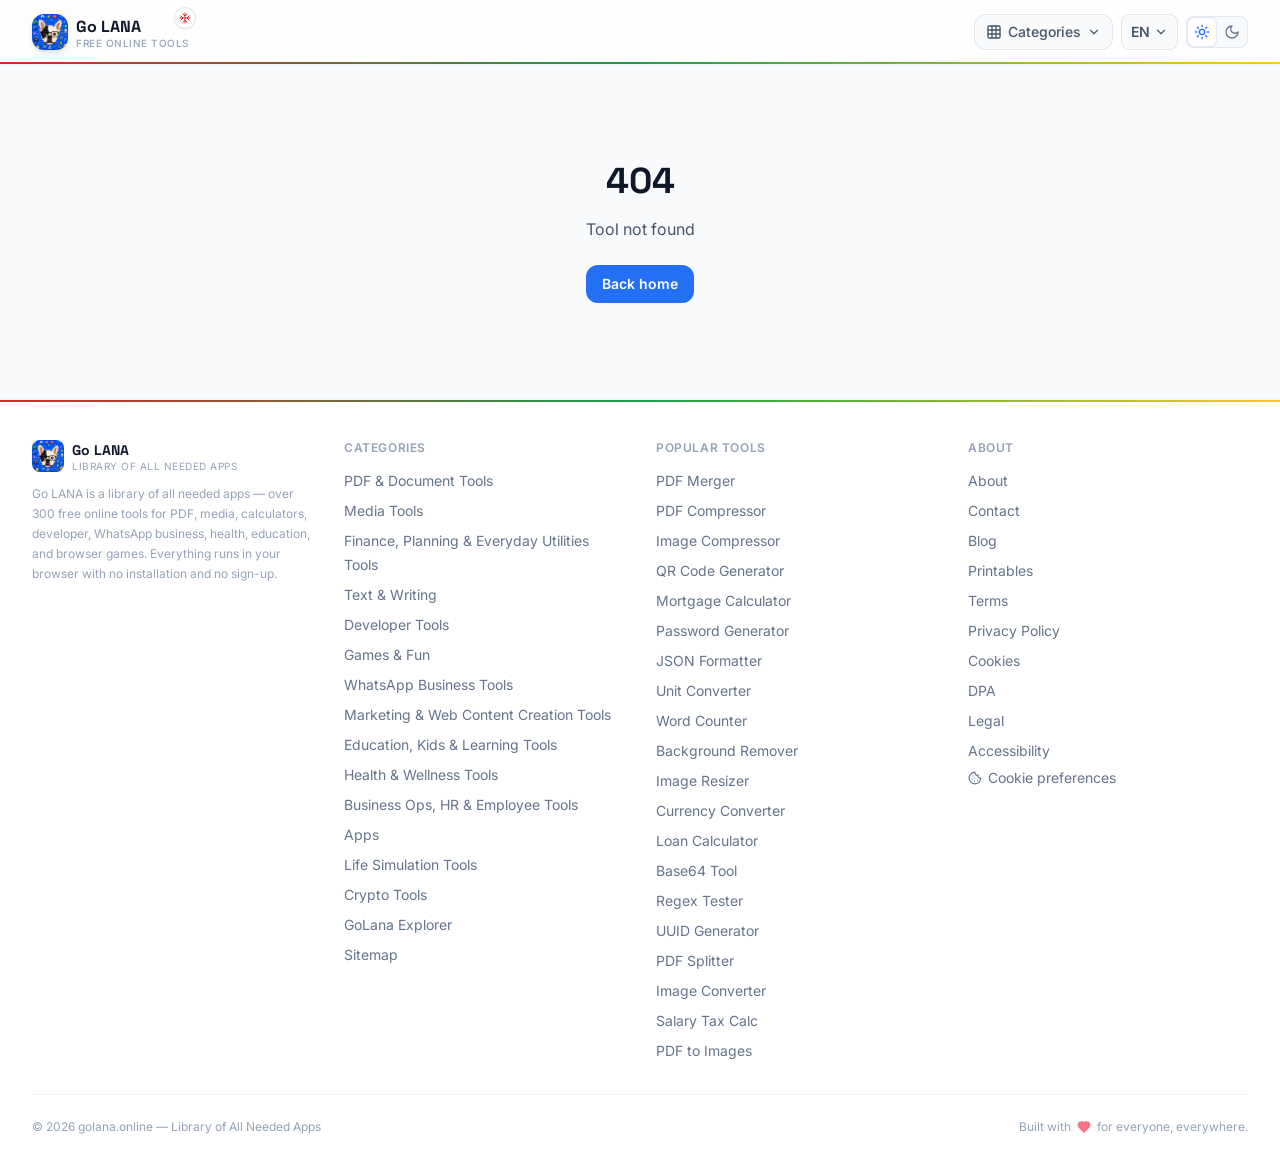
==== commit 7f53dab0: "new game pattern" ====
--- a/index.html
+++ b/index.html
@@ -64,8 +64,8 @@
     <link href="https://fonts.googleapis.com/css2?family=Inter:wght@400;500;600;700&family=Space+Grotesk:wght@500;600;700&display=swap" rel="stylesheet" />
     <link rel="alternate" type="text/plain" href="/llms.txt" />
     <link rel="alternate" type="text/plain" href="/ai.txt" />
-    <script type="module" crossorigin src="/assets/index-CKjAueZz.js"></script>
-    <link rel="stylesheet" crossorigin href="/assets/index-BVsJ7j2g.css">
+    <script type="module" crossorigin src="/assets/index-3LUJOruR.js"></script>
+    <link rel="stylesheet" crossorigin href="/assets/index-Cvg4q2sy.css">
   </head>
   <body>
     <div id="root">
--- a/assets/index-Cvg4q2sy.css
+++ b/assets/index-Cvg4q2sy.css
@@ -0,0 +1 @@
+.holiday-particle{position:absolute;border-radius:9999px;opacity:.6;pointer-events:none;animation-iteration-count:infinite;animation-timing-function:linear}.holiday-particle[data-kind=snow],.holiday-particle[data-kind=confetti]{animation-name:holiday-fall}.holiday-particle[data-kind=confetti]{border-radius:2px}.holiday-particle[data-kind=sparkle]{animation-name:holiday-twinkle}.holiday-particle[data-kind=glow]{animation-name:holiday-float;box-shadow:0 0 10px 3px #ffffff59}@keyframes holiday-fall{0%{transform:translateZ(0) rotate(0)}to{transform:translate3d(12px,60vh,0) rotate(360deg)}}@keyframes holiday-twinkle{0%,to{opacity:.15;transform:scale(.6)}50%{opacity:.9;transform:scale(1.2)}}@keyframes holiday-float{0%,to{transform:translateY(0)}50%{transform:translateY(-14px)}}@media (prefers-reduced-motion: reduce){.holiday-particle{display:none}}*,:before,:after{--tw-border-spacing-x: 0;--tw-border-spacing-y: 0;--tw-translate-x: 0;--tw-translate-y: 0;--tw-rotate: 0;--tw-skew-x: 0;--tw-skew-y: 0;--tw-scale-x: 1;--tw-scale-y: 1;--tw-pan-x: ;--tw-pan-y: ;--tw-pinch-zoom: ;--tw-scroll-snap-strictness: proximity;--tw-gradient-from-position: ;--tw-gradient-via-position: ;--tw-gradient-to-position: ;--tw-ordinal: ;--tw-slashed-zero: ;--tw-numeric-figure: ;--tw-numeric-spacing: ;--tw-numeric-fraction: ;--tw-ring-inset: ;--tw-ring-offset-width: 0px;--tw-ring-offset-color: #fff;--tw-ring-color: rgb(59 130 246 / .5);--tw-ring-offset-shadow: 0 0 #0000;--tw-ring-shadow: 0 0 #0000;--tw-shadow: 0 0 #0000;--tw-shadow-colored: 0 0 #0000;--tw-blur: ;--tw-brightness: ;--tw-contrast: ;--tw-grayscale: ;--tw-hue-rotate: ;--tw-invert: ;--tw-saturate: ;--tw-sepia: ;--tw-drop-shadow: ;--tw-backdrop-blur: ;--tw-backdrop-brightness: ;--tw-backdrop-contrast: ;--tw-backdrop-grayscale: ;--tw-backdrop-hue-rotate: ;--tw-backdrop-invert: ;--tw-backdrop-opacity: ;--tw-backdrop-saturate: ;--tw-backdrop-sepia: ;--tw-contain-size: ;--tw-contain-layout: ;--tw-contain-paint: ;--tw-contain-style: }::backdrop{--tw-border-spacing-x: 0;--tw-border-spacing-y: 0;--tw-translate-x: 0;--tw-translate-y: 0;--tw-rotate: 0;--tw-skew-x: 0;--tw-skew-y: 0;--tw-scale-x: 1;--tw-scale-y: 1;--tw-pan-x: ;--tw-pan-y: ;--tw-pinch-zoom: ;--tw-scroll-snap-strictness: proximity;--tw-gradient-from-position: ;--tw-gradient-via-position: ;--tw-gradient-to-position: ;--tw-ordinal: ;--tw-slashed-zero: ;--tw-numeric-figure: ;--tw-numeric-spacing: ;--tw-numeric-fraction: ;--tw-ring-inset: ;--tw-ring-offset-width: 0px;--tw-ring-offset-color: #fff;--tw-ring-color: rgb(59 130 246 / .5);--tw-ring-offset-shadow: 0 0 #0000;--tw-ring-shadow: 0 0 #0000;--tw-shadow: 0 0 #0000;--tw-shadow-colored: 0 0 #0000;--tw-blur: ;--tw-brightness: ;--tw-contrast: ;--tw-grayscale: ;--tw-hue-rotate: ;--tw-invert: ;--tw-saturate: ;--tw-sepia: ;--tw-drop-shadow: ;--tw-backdrop-blur: ;--tw-backdrop-brightness: ;--tw-backdrop-contrast: ;--tw-backdrop-grayscale: ;--tw-backdrop-hue-rotate: ;--tw-backdrop-invert: ;--tw-backdrop-opacity: ;--tw-backdrop-saturate: ;--tw-backdrop-sepia: ;--tw-contain-size: ;--tw-contain-layout: ;--tw-contain-paint: ;--tw-contain-style: }*,:before,:after{box-sizing:border-box;border-width:0;border-style:solid;border-color:#e5e7eb}:before,:after{--tw-content: ""}html,:host{line-height:1.5;-webkit-text-size-adjust:100%;-moz-tab-size:4;-o-tab-size:4;tab-size:4;font-family:Inter,ui-sans-serif,system-ui,sans-serif;font-feature-settings:normal;font-variation-settings:normal;-webkit-tap-highlight-color:transparent}body{margin:0;line-height:inherit}hr{height:0;color:inherit;border-top-width:1px}abbr:where([title]){-webkit-text-decoration:underline dotted;text-decoration:underline dotted}h1,h2,h3,h4,h5,h6{font-size:inherit;font-weight:inherit}a{color:inherit;text-decoration:inherit}b,strong{font-weight:bolder}code,kbd,samp,pre{font-family:ui-monospace,SFMono-Regular,Menlo,Monaco,Consolas,Liberation Mono,Courier New,monospace;font-feature-settings:normal;font-variation-settings:normal;font-size:1em}small{font-size:80%}sub,sup{font-size:75%;line-height:0;position:relative;vertical-align:baseline}sub{bottom:-.25em}sup{top:-.5em}table{text-indent:0;border-color:inherit;border-collapse:collapse}button,input,optgroup,select,textarea{font-family:inherit;font-feature-settings:inherit;font-variation-settings:inherit;font-size:100%;font-weight:inherit;line-height:inherit;letter-spacing:inherit;color:inherit;margin:0;padding:0}button,select{text-transform:none}button,input:where([type=button]),input:where([type=reset]),input:where([type=submit]){-webkit-appearance:button;background-color:transparent;background-image:none}:-moz-focusring{outline:auto}:-moz-ui-invalid{box-shadow:none}progress{vertical-align:baseline}::-webkit-inner-spin-button,::-webkit-outer-spin-button{height:auto}[type=search]{-webkit-appearance:textfield;outline-offset:-2px}::-webkit-search-decoration{-webkit-appearance:none}::-webkit-file-upload-button{-webkit-appearance:button;font:inherit}summary{display:list-item}blockquote,dl,dd,h1,h2,h3,h4,h5,h6,hr,figure,p,pre{margin:0}fieldset{margin:0;padding:0}legend{padding:0}ol,ul,menu{list-style:none;margin:0;padding:0}dialog{padding:0}textarea{resize:vertical}input::-moz-placeholder,textarea::-moz-placeholder{opacity:1;color:#9ca3af}input::placeholder,textarea::placeholder{opacity:1;color:#9ca3af}button,[role=button]{cursor:pointer}:disabled{cursor:default}img,svg,video,canvas,audio,iframe,embed,object{display:block;vertical-align:middle}img,video{max-width:100%;height:auto}[hidden]:where(:not([hidden=until-found])){display:none}.\!container{width:100%!important}.container{width:100%}@media (min-width: 400px){.\!container{max-width:400px!important}.container{max-width:400px}}@media (min-width: 640px){.\!container{max-width:640px!important}.container{max-width:640px}}@media (min-width: 768px){.\!container{max-width:768px!important}.container{max-width:768px}}@media (min-width: 1024px){.\!container{max-width:1024px!important}.container{max-width:1024px}}@media (min-width: 1280px){.\!container{max-width:1280px!important}.container{max-width:1280px}}@media (min-width: 1536px){.\!container{max-width:1536px!important}.container{max-width:1536px}}.container-page{margin-left:auto;margin-right:auto;width:100%;max-width:80rem;padding-left:1rem;padding-right:1rem}@media (min-width: 640px){.container-page{padding-left:1.5rem;padding-right:1.5rem}}@media (min-width: 1024px){.container-page{padding-left:2rem;padding-right:2rem}}.btn-primary{display:inline-flex;align-items:center;justify-content:center;gap:.5rem;overflow-wrap:break-word;border-radius:.75rem;padding:.625rem 1rem;text-align:center;font-size:.875rem;line-height:1.25rem;font-weight:600;line-height:1.25;transition-property:all;transition-timing-function:cubic-bezier(.4,0,.2,1);transition-duration:.2s}.btn-primary:focus{outline:2px solid transparent;outline-offset:2px}.btn-primary:focus-visible{--tw-ring-offset-shadow: var(--tw-ring-inset) 0 0 0 var(--tw-ring-offset-width) var(--tw-ring-offset-color);--tw-ring-shadow: var(--tw-ring-inset) 0 0 0 calc(2px + var(--tw-ring-offset-width)) var(--tw-ring-color);box-shadow:var(--tw-ring-offset-shadow),var(--tw-ring-shadow),var(--tw-shadow, 0 0 #0000);--tw-ring-opacity: 1;--tw-ring-color: rgb(59 142 255 / var(--tw-ring-opacity, 1));--tw-ring-offset-width: 2px}.btn-primary:disabled{cursor:not-allowed;opacity:.5}.btn-primary{--tw-bg-opacity: 1;background-color:rgb(36 112 245 / var(--tw-bg-opacity, 1));--tw-text-opacity: 1;color:rgb(255 255 255 / var(--tw-text-opacity, 1));--tw-shadow: 0 1px 2px 0 rgb(0 0 0 / .05);--tw-shadow-colored: 0 1px 2px 0 var(--tw-shadow-color);box-shadow:var(--tw-ring-offset-shadow, 0 0 #0000),var(--tw-ring-shadow, 0 0 #0000),var(--tw-shadow)}.dark .btn-primary{color:#f1f5f9;box-shadow:none}.btn-primary:hover{--tw-bg-opacity: 1;background-color:rgb(28 90 224 / var(--tw-bg-opacity, 1))}.btn-primary:active{--tw-scale-x: .98;--tw-scale-y: .98;transform:translate(var(--tw-translate-x),var(--tw-translate-y)) rotate(var(--tw-rotate)) skew(var(--tw-skew-x)) skewY(var(--tw-skew-y)) scaleX(var(--tw-scale-x)) scaleY(var(--tw-scale-y))}.btn-secondary{display:inline-flex;align-items:center;justify-content:center;gap:.5rem;overflow-wrap:break-word;border-radius:.75rem;padding:.625rem 1rem;text-align:center;font-size:.875rem;line-height:1.25rem;font-weight:600;line-height:1.25;transition-property:all;transition-timing-function:cubic-bezier(.4,0,.2,1);transition-duration:.2s}.btn-secondary:focus{outline:2px solid transparent;outline-offset:2px}.btn-secondary:focus-visible{--tw-ring-offset-shadow: var(--tw-ring-inset) 0 0 0 var(--tw-ring-offset-width) var(--tw-ring-offset-color);--tw-ring-shadow: var(--tw-ring-inset) 0 0 0 calc(2px + var(--tw-ring-offset-width)) var(--tw-ring-color);box-shadow:var(--tw-ring-offset-shadow),var(--tw-ring-shadow),var(--tw-shadow, 0 0 #0000);--tw-ring-opacity: 1;--tw-ring-color: rgb(59 142 255 / var(--tw-ring-opacity, 1));--tw-ring-offset-width: 2px}.btn-secondary:disabled{cursor:not-allowed;opacity:.5}.btn-secondary{--tw-bg-opacity: 1;background-color:rgb(255 255 255 / var(--tw-bg-opacity, 1));--tw-text-opacity: 1;color:rgb(51 65 85 / var(--tw-text-opacity, 1));--tw-ring-offset-shadow: var(--tw-ring-inset) 0 0 0 var(--tw-ring-offset-width) var(--tw-ring-offset-color);--tw-ring-shadow: var(--tw-ring-inset) 0 0 0 calc(1px + var(--tw-ring-offset-width)) var(--tw-ring-color);box-shadow:var(--tw-ring-offset-shadow),var(--tw-ring-shadow),var(--tw-shadow, 0 0 #0000);--tw-ring-inset: inset;--tw-ring-opacity: 1;--tw-ring-color: rgb(226 232 240 / var(--tw-ring-opacity, 1))}.dark .btn-secondary{background-color:#131c31;color:#cbd5e1;--tw-ring-color: #1e293b;box-shadow:inset 0 0 0 var(--tw-ring-inset-width, 0) var(--tw-ring-color)}.dark .btn-secondary:hover{background-color:#1e293b;--tw-ring-color: #475569}.btn-secondary:hover{--tw-bg-opacity: 1;background-color:rgb(248 250 252 / var(--tw-bg-opacity, 1));--tw-ring-opacity: 1;--tw-ring-color: rgb(203 213 225 / var(--tw-ring-opacity, 1))}.btn-ghost{display:inline-flex;align-items:center;justify-content:center;gap:.5rem;overflow-wrap:break-word;border-radius:.75rem;padding:.625rem 1rem;text-align:center;font-size:.875rem;line-height:1.25rem;font-weight:600;line-height:1.25;transition-property:all;transition-timing-function:cubic-bezier(.4,0,.2,1);transition-duration:.2s}.btn-ghost:focus{outline:2px solid transparent;outline-offset:2px}.btn-ghost:focus-visible{--tw-ring-offset-shadow: var(--tw-ring-inset) 0 0 0 var(--tw-ring-offset-width) var(--tw-ring-offset-color);--tw-ring-shadow: var(--tw-ring-inset) 0 0 0 calc(2px + var(--tw-ring-offset-width)) var(--tw-ring-color);box-shadow:var(--tw-ring-offset-shadow),var(--tw-ring-shadow),var(--tw-shadow, 0 0 #0000);--tw-ring-opacity: 1;--tw-ring-color: rgb(59 142 255 / var(--tw-ring-opacity, 1));--tw-ring-offset-width: 2px}.btn-ghost:disabled{cursor:not-allowed;opacity:.5}.btn-ghost{--tw-text-opacity: 1;color:rgb(71 85 105 / var(--tw-text-opacity, 1))}.dark .btn-ghost{color:#94a3b8}.dark .btn-ghost:hover{background-color:#1e293b;color:#f1f5f9}.btn-ghost:hover{--tw-bg-opacity: 1;background-color:rgb(241 245 249 / var(--tw-bg-opacity, 1));--tw-text-opacity: 1;color:rgb(15 23 42 / var(--tw-text-opacity, 1))}.\!card{border-radius:1rem;--tw-bg-opacity: 1;background-color:rgb(255 255 255 / var(--tw-bg-opacity, 1));--tw-shadow: 0 1px 2px 0 rgb(16 24 40 / .04), 0 1px 3px 0 rgb(16 24 40 / .06);--tw-shadow-colored: 0 1px 2px 0 var(--tw-shadow-color), 0 1px 3px 0 var(--tw-shadow-color);box-shadow:var(--tw-ring-offset-shadow, 0 0 #0000),var(--tw-ring-shadow, 0 0 #0000),var(--tw-shadow);--tw-ring-offset-shadow: var(--tw-ring-inset) 0 0 0 var(--tw-ring-offset-width) var(--tw-ring-offset-color);--tw-ring-shadow: var(--tw-ring-inset) 0 0 0 calc(1px + var(--tw-ring-offset-width)) var(--tw-ring-color);box-shadow:var(--tw-ring-offset-shadow),var(--tw-ring-shadow),var(--tw-shadow, 0 0 #0000);--tw-ring-opacity: 1;--tw-ring-color: rgb(241 245 249 / var(--tw-ring-opacity, 1));transition-property:all;transition-timing-function:cubic-bezier(.4,0,.2,1);transition-duration:.2s}.dark .\!card{background-color:#131c31;--tw-ring-color: #1e293b;box-shadow:none}.card{border-radius:1rem;--tw-bg-opacity: 1;background-color:rgb(255 255 255 / var(--tw-bg-opacity, 1));--tw-shadow: 0 1px 2px 0 rgb(16 24 40 / .04), 0 1px 3px 0 rgb(16 24 40 / .06);--tw-shadow-colored: 0 1px 2px 0 var(--tw-shadow-color), 0 1px 3px 0 var(--tw-shadow-color);box-shadow:var(--tw-ring-offset-shadow, 0 0 #0000),var(--tw-ring-shadow, 0 0 #0000),var(--tw-shadow);--tw-ring-offset-shadow: var(--tw-ring-inset) 0 0 0 var(--tw-ring-offset-width) var(--tw-ring-offset-color);--tw-ring-shadow: var(--tw-ring-inset) 0 0 0 calc(1px + var(--tw-ring-offset-width)) var(--tw-ring-color);box-shadow:var(--tw-ring-offset-shadow),var(--tw-ring-shadow),var(--tw-shadow, 0 0 #0000);--tw-ring-opacity: 1;--tw-ring-color: rgb(241 245 249 / var(--tw-ring-opacity, 1));transition-property:all;transition-timing-function:cubic-bezier(.4,0,.2,1);transition-duration:.2s}.dark .card{background-color:#131c31;--tw-ring-color: #1e293b;box-shadow:none}.\!input{width:100%;min-width:0px;border-radius:.75rem;border-width:0px;--tw-bg-opacity: 1;background-color:rgb(255 255 255 / var(--tw-bg-opacity, 1));padding:.625rem .875rem;font-size:.875rem;line-height:1.25rem;--tw-text-opacity: 1;color:rgb(15 23 42 / var(--tw-text-opacity, 1));--tw-ring-offset-shadow: var(--tw-ring-inset) 0 0 0 var(--tw-ring-offset-width) var(--tw-ring-offset-color);--tw-ring-shadow: var(--tw-ring-inset) 0 0 0 calc(1px + var(--tw-ring-offset-width)) var(--tw-ring-color);box-shadow:var(--tw-ring-offset-shadow),var(--tw-ring-shadow),var(--tw-shadow, 0 0 #0000);--tw-ring-inset: inset;--tw-ring-opacity: 1;--tw-ring-color: rgb(226 232 240 / var(--tw-ring-opacity, 1));transition-property:color,background-color,border-color,text-decoration-color,fill,stroke,opacity,box-shadow,transform,filter,-webkit-backdrop-filter;transition-property:color,background-color,border-color,text-decoration-color,fill,stroke,opacity,box-shadow,transform,filter,backdrop-filter;transition-property:color,background-color,border-color,text-decoration-color,fill,stroke,opacity,box-shadow,transform,filter,backdrop-filter,-webkit-backdrop-filter;transition-timing-function:cubic-bezier(.4,0,.2,1);transition-duration:.15s}.dark .\!input{background-color:#131c31;color:#f1f5f9}.dark .\!input::-moz-placeholder{color:#475569}.dark .\!input::placeholder{color:#475569}.dark .\!input{--tw-ring-color: #1e293b;box-shadow:inset 0 0 0 var(--tw-ring-inset-width, 0) var(--tw-ring-color)}.\!input::-moz-placeholder{--tw-text-opacity: 1;color:rgb(148 163 184 / var(--tw-text-opacity, 1))}.\!input::placeholder{--tw-text-opacity: 1;color:rgb(148 163 184 / var(--tw-text-opacity, 1))}.\!input:focus{outline:2px solid transparent;outline-offset:2px;--tw-ring-offset-shadow: var(--tw-ring-inset) 0 0 0 var(--tw-ring-offset-width) var(--tw-ring-offset-color);--tw-ring-shadow: var(--tw-ring-inset) 0 0 0 calc(2px + var(--tw-ring-offset-width)) var(--tw-ring-color);box-shadow:var(--tw-ring-offset-shadow),var(--tw-ring-shadow),var(--tw-shadow, 0 0 #0000);--tw-ring-opacity: 1;--tw-ring-color: rgb(59 142 255 / var(--tw-ring-opacity, 1))}.input{width:100%;min-width:0px;border-radius:.75rem;border-width:0px;--tw-bg-opacity: 1;background-color:rgb(255 255 255 / var(--tw-bg-opacity, 1));padding:.625rem .875rem;font-size:.875rem;line-height:1.25rem;--tw-text-opacity: 1;color:rgb(15 23 42 / var(--tw-text-opacity, 1));--tw-ring-offset-shadow: var(--tw-ring-inset) 0 0 0 var(--tw-ring-offset-width) var(--tw-ring-offset-color);--tw-ring-shadow: var(--tw-ring-inset) 0 0 0 calc(1px + var(--tw-ring-offset-width)) var(--tw-ring-color);box-shadow:var(--tw-ring-offset-shadow),var(--tw-ring-shadow),var(--tw-shadow, 0 0 #0000);--tw-ring-inset: inset;--tw-ring-opacity: 1;--tw-ring-color: rgb(226 232 240 / var(--tw-ring-opacity, 1));transition-property:color,background-color,border-color,text-decoration-color,fill,stroke,opacity,box-shadow,transform,filter,-webkit-backdrop-filter;transition-property:color,background-color,border-color,text-decoration-color,fill,stroke,opacity,box-shadow,transform,filter,backdrop-filter;transition-property:color,background-color,border-color,text-decoration-color,fill,stroke,opacity,box-shadow,transform,filter,backdrop-filter,-webkit-backdrop-filter;transition-timing-function:cubic-bezier(.4,0,.2,1);transition-duration:.15s}.dark .input{background-color:#131c31;color:#f1f5f9}.dark .input::-moz-placeholder{color:#475569}.dark .input::placeholder{color:#475569}.dark .input{--tw-ring-color: #1e293b;box-shadow:inset 0 0 0 var(--tw-ring-inset-width, 0) var(--tw-ring-color)}.input::-moz-placeholder{--tw-text-opacity: 1;color:rgb(148 163 184 / var(--tw-text-opacity, 1))}.input::placeholder{--tw-text-opacity: 1;color:rgb(148 163 184 / var(--tw-text-opacity, 1))}.input:focus{outline:2px solid transparent;outline-offset:2px;--tw-ring-offset-shadow: var(--tw-ring-inset) 0 0 0 var(--tw-ring-offset-width) var(--tw-ring-offset-color);--tw-ring-shadow: var(--tw-ring-inset) 0 0 0 calc(2px + var(--tw-ring-offset-width)) var(--tw-ring-color);box-shadow:var(--tw-ring-offset-shadow),var(--tw-ring-shadow),var(--tw-shadow, 0 0 #0000);--tw-ring-opacity: 1;--tw-ring-color: rgb(59 142 255 / var(--tw-ring-opacity, 1))}.\!label{margin-bottom:.375rem;display:block;font-size:.875rem;line-height:1.25rem;font-weight:500;--tw-text-opacity: 1;color:rgb(51 65 85 / var(--tw-text-opacity, 1))}.dark .\!label{color:#cbd5e1}.label{margin-bottom:.375rem;display:block;font-size:.875rem;line-height:1.25rem;font-weight:500;--tw-text-opacity: 1;color:rgb(51 65 85 / var(--tw-text-opacity, 1))}.dark .label{color:#cbd5e1}.badge{display:inline-flex;align-items:center;gap:.25rem;border-radius:9999px;padding:.125rem .625rem;font-size:.75rem;line-height:1rem;font-weight:500}.sr-only{position:absolute;width:1px;height:1px;padding:0;margin:-1px;overflow:hidden;clip:rect(0,0,0,0);white-space:nowrap;border-width:0}.pointer-events-none{pointer-events:none}.\!visible{visibility:visible!important}.visible{visibility:visible}.invisible{visibility:hidden}.collapse{visibility:collapse}.static{position:static}.fixed{position:fixed}.absolute{position:absolute}.relative{position:relative}.sticky{position:sticky}.inset-0{top:0;right:0;bottom:0;left:0}.inset-0\.5{top:.125rem;right:.125rem;bottom:.125rem;left:.125rem}.inset-1{top:.25rem;right:.25rem;bottom:.25rem;left:.25rem}.inset-x-0{left:0;right:0}.inset-x-3{left:.75rem;right:.75rem}.inset-y-0{top:0;bottom:0}.-bottom-1{bottom:-.25rem}.-left-1{left:-.25rem}.-left-2{left:-.5rem}.-right-1{right:-.25rem}.-right-1\.5{right:-.375rem}.-right-2{right:-.5rem}.-top-1{top:-.25rem}.-top-1\.5{top:-.375rem}.-top-2{top:-.5rem}.-top-24{top:-6rem}.-top-3{top:-.75rem}.bottom-0{bottom:0}.bottom-1{bottom:.25rem}.bottom-1\/3{bottom:33.333333%}.bottom-2{bottom:.5rem}.bottom-20{bottom:5rem}.bottom-3{bottom:.75rem}.bottom-4{bottom:1rem}.bottom-5{bottom:1.25rem}.bottom-6{bottom:1.5rem}.bottom-8{bottom:2rem}.left-0{left:0}.left-0\.5{left:.125rem}.left-1{left:.25rem}.left-1\/2{left:50%}.left-2\.5{left:.625rem}.left-3{left:.75rem}.left-4{left:1rem}.left-6{left:1.5rem}.left-8{left:2rem}.left-\[22px\]{left:22px}.right-0{right:0}.right-1{right:.25rem}.right-2{right:.5rem}.right-3{right:.75rem}.right-4{right:1rem}.right-5{right:1.25rem}.right-8{right:2rem}.top-0{top:0}.top-0\.5{top:.125rem}.top-1{top:.25rem}.top-1\/2{top:50%}.top-10{top:2.5rem}.top-16{top:4rem}.top-2{top:.5rem}.top-3{top:.75rem}.top-32{top:8rem}.top-4{top:1rem}.top-8{top:2rem}.-z-10{z-index:-10}.z-10{z-index:10}.z-20{z-index:20}.z-30{z-index:30}.z-40{z-index:40}.z-50{z-index:50}.z-\[10000\]{z-index:10000}.col-span-1{grid-column:span 1 / span 1}.col-span-2{grid-column:span 2 / span 2}.col-span-3{grid-column:span 3 / span 3}.col-span-4{grid-column:span 4 / span 4}.col-span-5{grid-column:span 5 / span 5}.col-span-6{grid-column:span 6 / span 6}.mx-0\.5{margin-left:.125rem;margin-right:.125rem}.mx-1{margin-left:.25rem;margin-right:.25rem}.mx-4{margin-left:1rem;margin-right:1rem}.mx-auto{margin-left:auto;margin-right:auto}.my-2{margin-top:.5rem;margin-bottom:.5rem}.my-4{margin-top:1rem;margin-bottom:1rem}.-mt-0\.5{margin-top:-.125rem}.-mt-2{margin-top:-.5rem}.mb-0\.5{margin-bottom:.125rem}.mb-1{margin-bottom:.25rem}.mb-1\.5{margin-bottom:.375rem}.mb-2{margin-bottom:.5rem}.mb-3{margin-bottom:.75rem}.mb-4{margin-bottom:1rem}.mb-5{margin-bottom:1.25rem}.mb-6{margin-bottom:1.5rem}.mb-7{margin-bottom:1.75rem}.mb-8{margin-bottom:2rem}.ml-1{margin-left:.25rem}.ml-2{margin-left:.5rem}.ml-3{margin-left:.75rem}.ml-4{margin-left:1rem}.ml-5{margin-left:1.25rem}.ml-auto{margin-left:auto}.mr-0\.5{margin-right:.125rem}.mr-1{margin-right:.25rem}.mr-1\.5{margin-right:.375rem}.mr-2{margin-right:.5rem}.mt-0\.5{margin-top:.125rem}.mt-1{margin-top:.25rem}.mt-1\.5{margin-top:.375rem}.mt-10{margin-top:2.5rem}.mt-12{margin-top:3rem}.mt-2{margin-top:.5rem}.mt-2\.5{margin-top:.625rem}.mt-3{margin-top:.75rem}.mt-4{margin-top:1rem}.mt-5{margin-top:1.25rem}.mt-6{margin-top:1.5rem}.mt-7{margin-top:1.75rem}.mt-8{margin-top:2rem}.mt-\[8vh\]{margin-top:8vh}.mt-auto{margin-top:auto}.line-clamp-1{overflow:hidden;display:-webkit-box;-webkit-box-orient:vertical;-webkit-line-clamp:1}.line-clamp-2{overflow:hidden;display:-webkit-box;-webkit-box-orient:vertical;-webkit-line-clamp:2}.line-clamp-3{overflow:hidden;display:-webkit-box;-webkit-box-orient:vertical;-webkit-line-clamp:3}.block{display:block}.inline-block{display:inline-block}.inline{display:inline}.flex{display:flex}.inline-flex{display:inline-flex}.table{display:table}.grid{display:grid}.contents{display:contents}.hidden{display:none}.aspect-\[3\/4\]{aspect-ratio:3/4}.aspect-square{aspect-ratio:1 / 1}.h-0{height:0px}.h-0\.5{height:.125rem}.h-1{height:.25rem}.h-1\.5{height:.375rem}.h-1\/2{height:50%}.h-1\/3{height:33.333333%}.h-10{height:2.5rem}.h-11{height:2.75rem}.h-12{height:3rem}.h-14{height:3.5rem}.h-16{height:4rem}.h-2{height:.5rem}.h-2\.5{height:.625rem}.h-20{height:5rem}.h-24{height:6rem}.h-28{height:7rem}.h-3{height:.75rem}.h-3\.5{height:.875rem}.h-3\/5{height:60%}.h-32{height:8rem}.h-36{height:9rem}.h-4{height:1rem}.h-40{height:10rem}.h-44{height:11rem}.h-48{height:12rem}.h-5{height:1.25rem}.h-56{height:14rem}.h-6{height:1.5rem}.h-64{height:16rem}.h-7{height:1.75rem}.h-72{height:18rem}.h-8{height:2rem}.h-9{height:2.25rem}.h-\[220px\]{height:220px}.h-\[420px\]{height:420px}.h-auto{height:auto}.h-full{height:100%}.max-h-48{max-height:12rem}.max-h-64{max-height:16rem}.max-h-80{max-height:20rem}.max-h-96{max-height:24rem}.max-h-\[280px\]{max-height:280px}.max-h-\[300px\]{max-height:300px}.max-h-\[400px\]{max-height:400px}.max-h-\[50vh\]{max-height:50vh}.max-h-\[55vh\]{max-height:55vh}.max-h-\[600px\]{max-height:600px}.max-h-\[75vh\]{max-height:75vh}.max-h-\[85vh\]{max-height:85vh}.min-h-0{min-height:0px}.min-h-20{min-height:5rem}.min-h-24{min-height:6rem}.min-h-28{min-height:7rem}.min-h-32{min-height:8rem}.min-h-48{min-height:12rem}.min-h-\[1\.5rem\]{min-height:1.5rem}.min-h-\[100px\]{min-height:100px}.min-h-\[120px\]{min-height:120px}.min-h-\[140px\]{min-height:140px}.min-h-\[150px\]{min-height:150px}.min-h-\[160px\]{min-height:160px}.min-h-\[180px\]{min-height:180px}.min-h-\[2\.5rem\]{min-height:2.5rem}.min-h-\[200px\]{min-height:200px}.min-h-\[220px\]{min-height:220px}.min-h-\[240px\]{min-height:240px}.min-h-\[280px\]{min-height:280px}.min-h-\[28px\]{min-height:28px}.min-h-\[300px\]{min-height:300px}.min-h-\[3rem\]{min-height:3rem}.min-h-\[400px\]{min-height:400px}.min-h-\[50px\]{min-height:50px}.min-h-\[520px\]{min-height:520px}.min-h-\[55vh\]{min-height:55vh}.min-h-\[600px\]{min-height:600px}.min-h-\[60px\]{min-height:60px}.min-h-\[60vh\]{min-height:60vh}.min-h-\[70px\]{min-height:70px}.min-h-\[80px\]{min-height:80px}.min-h-\[90px\]{min-height:90px}.min-h-screen{min-height:100vh}.w-0{width:0px}.w-0\.5{width:.125rem}.w-1{width:.25rem}.w-1\.5{width:.375rem}.w-1\/2{width:50%}.w-1\/3{width:33.333333%}.w-10{width:2.5rem}.w-11{width:2.75rem}.w-12{width:3rem}.w-14{width:3.5rem}.w-16{width:4rem}.w-2{width:.5rem}.w-2\.5{width:.625rem}.w-20{width:5rem}.w-24{width:6rem}.w-28{width:7rem}.w-3{width:.75rem}.w-3\.5{width:.875rem}.w-3\/5{width:60%}.w-32{width:8rem}.w-36{width:9rem}.w-4{width:1rem}.w-44{width:11rem}.w-48{width:12rem}.w-5{width:1.25rem}.w-56{width:14rem}.w-6{width:1.5rem}.w-64{width:16rem}.w-7{width:1.75rem}.w-72{width:18rem}.w-8{width:2rem}.w-80{width:20rem}.w-9{width:2.25rem}.w-\[42rem\]{width:42rem}.w-\[80\%\]{width:80%}.w-auto{width:auto}.w-full{width:100%}.w-px{width:1px}.min-w-0{min-width:0px}.min-w-20{min-width:5rem}.min-w-48{min-width:12rem}.min-w-\[160px\]{min-width:160px}.min-w-\[180px\]{min-width:180px}.min-w-\[200px\]{min-width:200px}.min-w-\[40px\]{min-width:40px}.min-w-\[5rem\]{min-width:5rem}.min-w-\[80px\]{min-width:80px}.max-w-2xl{max-width:42rem}.max-w-3xl{max-width:48rem}.max-w-4xl{max-width:56rem}.max-w-5xl{max-width:64rem}.max-w-\[100px\]{max-width:100px}.max-w-\[120px\]{max-width:120px}.max-w-\[120vw\]{max-width:120vw}.max-w-\[140px\]{max-width:140px}.max-w-\[180px\]{max-width:180px}.max-w-\[200px\]{max-width:200px}.max-w-\[220px\]{max-width:220px}.max-w-\[240px\]{max-width:240px}.max-w-\[256px\]{max-width:256px}.max-w-\[340px\]{max-width:340px}.max-w-\[60px\]{max-width:60px}.max-w-\[80px\]{max-width:80px}.max-w-full{max-width:100%}.max-w-lg{max-width:32rem}.max-w-md{max-width:28rem}.max-w-none{max-width:none}.max-w-sm{max-width:24rem}.max-w-xl{max-width:36rem}.max-w-xs{max-width:20rem}.flex-1{flex:1 1 0%}.flex-shrink-0{flex-shrink:0}.shrink{flex-shrink:1}.shrink-0{flex-shrink:0}.grow{flex-grow:1}.border-collapse{border-collapse:collapse}.-translate-x-1\/2{--tw-translate-x: -50%;transform:translate(var(--tw-translate-x),var(--tw-translate-y)) rotate(var(--tw-rotate)) skew(var(--tw-skew-x)) skewY(var(--tw-skew-y)) scaleX(var(--tw-scale-x)) scaleY(var(--tw-scale-y))}.-translate-y-1{--tw-translate-y: -.25rem;transform:translate(var(--tw-translate-x),var(--tw-translate-y)) rotate(var(--tw-rotate)) skew(var(--tw-skew-x)) skewY(var(--tw-skew-y)) scaleX(var(--tw-scale-x)) scaleY(var(--tw-scale-y))}.-translate-y-1\/2{--tw-translate-y: -50%;transform:translate(var(--tw-translate-x),var(--tw-translate-y)) rotate(var(--tw-rotate)) skew(var(--tw-skew-x)) skewY(var(--tw-skew-y)) scaleX(var(--tw-scale-x)) scaleY(var(--tw-scale-y))}.translate-x-0\.5{--tw-translate-x: .125rem;transform:translate(var(--tw-translate-x),var(--tw-translate-y)) rotate(var(--tw-rotate)) skew(var(--tw-skew-x)) skewY(var(--tw-skew-y)) scaleX(var(--tw-scale-x)) scaleY(var(--tw-scale-y))}.translate-x-6{--tw-translate-x: 1.5rem;transform:translate(var(--tw-translate-x),var(--tw-translate-y)) rotate(var(--tw-rotate)) skew(var(--tw-skew-x)) skewY(var(--tw-skew-y)) scaleX(var(--tw-scale-x)) scaleY(var(--tw-scale-y))}.translate-y-0{--tw-translate-y: 0px;transform:translate(var(--tw-translate-x),var(--tw-translate-y)) rotate(var(--tw-rotate)) skew(var(--tw-skew-x)) skewY(var(--tw-skew-y)) scaleX(var(--tw-scale-x)) scaleY(var(--tw-scale-y))}.translate-y-3{--tw-translate-y: .75rem;transform:translate(var(--tw-translate-x),var(--tw-translate-y)) rotate(var(--tw-rotate)) skew(var(--tw-skew-x)) skewY(var(--tw-skew-y)) scaleX(var(--tw-scale-x)) scaleY(var(--tw-scale-y))}.-rotate-90{--tw-rotate: -90deg;transform:translate(var(--tw-translate-x),var(--tw-translate-y)) rotate(var(--tw-rotate)) skew(var(--tw-skew-x)) skewY(var(--tw-skew-y)) scaleX(var(--tw-scale-x)) scaleY(var(--tw-scale-y))}.scale-100{--tw-scale-x: 1;--tw-scale-y: 1;transform:translate(var(--tw-translate-x),var(--tw-translate-y)) rotate(var(--tw-rotate)) skew(var(--tw-skew-x)) skewY(var(--tw-skew-y)) scaleX(var(--tw-scale-x)) scaleY(var(--tw-scale-y))}.scale-105{--tw-scale-x: 1.05;--tw-scale-y: 1.05;transform:translate(var(--tw-translate-x),var(--tw-translate-y)) rotate(var(--tw-rotate)) skew(var(--tw-skew-x)) skewY(var(--tw-skew-y)) scaleX(var(--tw-scale-x)) scaleY(var(--tw-scale-y))}.scale-110{--tw-scale-x: 1.1;--tw-scale-y: 1.1;transform:translate(var(--tw-translate-x),var(--tw-translate-y)) rotate(var(--tw-rotate)) skew(var(--tw-skew-x)) skewY(var(--tw-skew-y)) scaleX(var(--tw-scale-x)) scaleY(var(--tw-scale-y))}.scale-125{--tw-scale-x: 1.25;--tw-scale-y: 1.25;transform:translate(var(--tw-translate-x),var(--tw-translate-y)) rotate(var(--tw-rotate)) skew(var(--tw-skew-x)) skewY(var(--tw-skew-y)) scaleX(var(--tw-scale-x)) scaleY(var(--tw-scale-y))}.scale-90{--tw-scale-x: .9;--tw-scale-y: .9;transform:translate(var(--tw-translate-x),var(--tw-translate-y)) rotate(var(--tw-rotate)) skew(var(--tw-skew-x)) skewY(var(--tw-skew-y)) scaleX(var(--tw-scale-x)) scaleY(var(--tw-scale-y))}.scale-95{--tw-scale-x: .95;--tw-scale-y: .95;transform:translate(var(--tw-translate-x),var(--tw-translate-y)) rotate(var(--tw-rotate)) skew(var(--tw-skew-x)) skewY(var(--tw-skew-y)) scaleX(var(--tw-scale-x)) scaleY(var(--tw-scale-y))}.transform{transform:translate(var(--tw-translate-x),var(--tw-translate-y)) rotate(var(--tw-rotate)) skew(var(--tw-skew-x)) skewY(var(--tw-skew-y)) scaleX(var(--tw-scale-x)) scaleY(var(--tw-scale-y))}.animate-\[fadeIn_0\.3s_ease\]{animation:fadeIn .3s ease}.animate-\[fadeIn_0\.4s_ease-out\]{animation:fadeIn .4s ease-out}.animate-\[fadeIn_0\.5s_ease\]{animation:fadeIn .5s ease}.animate-\[pop_0\.2s_ease\]{animation:pop .2s ease}.animate-\[pop_0\.3s_ease\]{animation:pop .3s ease}.animate-\[shake_0\.4s\]{animation:shake .4s}@keyframes bounce{0%,to{transform:translateY(-25%);animation-timing-function:cubic-bezier(.8,0,1,1)}50%{transform:none;animation-timing-function:cubic-bezier(0,0,.2,1)}}.animate-bounce{animation:bounce 1s infinite}@keyframes fade-in{0%{opacity:0;transform:translateY(8px)}to{opacity:1;transform:translateY(0)}}.animate-fade-in{animation:fade-in .5s ease-out both}@keyframes fade-in-fast{0%{opacity:0}to{opacity:1}}.animate-fade-in-fast{animation:fade-in-fast .2s ease-out both}@keyframes pop{0%{transform:scale(.96);opacity:0}to{transform:scale(1);opacity:1}}.animate-pop{animation:pop .18s ease-out both}@keyframes pulse{50%{opacity:.5}}.animate-pulse{animation:pulse 2s cubic-bezier(.4,0,.6,1) infinite}@keyframes spin{to{transform:rotate(360deg)}}.animate-spin{animation:spin 1s linear infinite}.cursor-cell{cursor:cell}.cursor-col-resize{cursor:col-resize}.cursor-crosshair{cursor:crosshair}.cursor-default{cursor:default}.cursor-grab{cursor:grab}.cursor-not-allowed{cursor:not-allowed}.cursor-pointer{cursor:pointer}.cursor-row-resize{cursor:row-resize}.touch-none{touch-action:none}.select-none{-webkit-user-select:none;-moz-user-select:none;user-select:none}.resize-none{resize:none}.resize{resize:both}.list-decimal{list-style-type:decimal}.list-disc{list-style-type:disc}.grid-cols-1{grid-template-columns:repeat(1,minmax(0,1fr))}.grid-cols-10{grid-template-columns:repeat(10,minmax(0,1fr))}.grid-cols-12{grid-template-columns:repeat(12,minmax(0,1fr))}.grid-cols-2{grid-template-columns:repeat(2,minmax(0,1fr))}.grid-cols-3{grid-template-columns:repeat(3,minmax(0,1fr))}.grid-cols-4{grid-template-columns:repeat(4,minmax(0,1fr))}.grid-cols-5{grid-template-columns:repeat(5,minmax(0,1fr))}.grid-cols-7{grid-template-columns:repeat(7,minmax(0,1fr))}.grid-cols-8{grid-template-columns:repeat(8,minmax(0,1fr))}.grid-cols-9{grid-template-columns:repeat(9,minmax(0,1fr))}.grid-cols-\[1fr_1fr_1fr_auto\]{grid-template-columns:1fr 1fr 1fr auto}.grid-cols-\[1fr_70px_90px_32px\]{grid-template-columns:1fr 70px 90px 32px}.grid-cols-\[1fr_repeat\(7\,2\.5rem\)_3rem_2rem\]{grid-template-columns:1fr repeat(7,2.5rem) 3rem 2rem}.flex-row{flex-direction:row}.flex-col{flex-direction:column}.flex-wrap{flex-wrap:wrap}.items-start{align-items:flex-start}.items-end{align-items:flex-end}.items-center{align-items:center}.items-baseline{align-items:baseline}.justify-end{justify-content:flex-end}.justify-center{justify-content:center}.justify-between{justify-content:space-between}.justify-around{justify-content:space-around}.gap-0{gap:0px}.gap-0\.5{gap:.125rem}.gap-1{gap:.25rem}.gap-1\.5{gap:.375rem}.gap-2{gap:.5rem}.gap-2\.5{gap:.625rem}.gap-3{gap:.75rem}.gap-4{gap:1rem}.gap-5{gap:1.25rem}.gap-6{gap:1.5rem}.gap-8{gap:2rem}.gap-px{gap:1px}.gap-x-1{-moz-column-gap:.25rem;column-gap:.25rem}.gap-x-3{-moz-column-gap:.75rem;column-gap:.75rem}.gap-x-6{-moz-column-gap:1.5rem;column-gap:1.5rem}.gap-y-0\.5{row-gap:.125rem}.gap-y-1{row-gap:.25rem}.gap-y-2{row-gap:.5rem}.space-y-0\.5>:not([hidden])~:not([hidden]){--tw-space-y-reverse: 0;margin-top:calc(.125rem * calc(1 - var(--tw-space-y-reverse)));margin-bottom:calc(.125rem * var(--tw-space-y-reverse))}.space-y-1>:not([hidden])~:not([hidden]){--tw-space-y-reverse: 0;margin-top:calc(.25rem * calc(1 - var(--tw-space-y-reverse)));margin-bottom:calc(.25rem * var(--tw-space-y-reverse))}.space-y-1\.5>:not([hidden])~:not([hidden]){--tw-space-y-reverse: 0;margin-top:calc(.375rem * calc(1 - var(--tw-space-y-reverse)));margin-bottom:calc(.375rem * var(--tw-space-y-reverse))}.space-y-10>:not([hidden])~:not([hidden]){--tw-space-y-reverse: 0;margin-top:calc(2.5rem * calc(1 - var(--tw-space-y-reverse)));margin-bottom:calc(2.5rem * var(--tw-space-y-reverse))}.space-y-2>:not([hidden])~:not([hidden]){--tw-space-y-reverse: 0;margin-top:calc(.5rem * calc(1 - var(--tw-space-y-reverse)));margin-bottom:calc(.5rem * var(--tw-space-y-reverse))}.space-y-2\.5>:not([hidden])~:not([hidden]){--tw-space-y-reverse: 0;margin-top:calc(.625rem * calc(1 - var(--tw-space-y-reverse)));margin-bottom:calc(.625rem * var(--tw-space-y-reverse))}.space-y-3>:not([hidden])~:not([hidden]){--tw-space-y-reverse: 0;margin-top:calc(.75rem * calc(1 - var(--tw-space-y-reverse)));margin-bottom:calc(.75rem * var(--tw-space-y-reverse))}.space-y-4>:not([hidden])~:not([hidden]){--tw-space-y-reverse: 0;margin-top:calc(1rem * calc(1 - var(--tw-space-y-reverse)));margin-bottom:calc(1rem * var(--tw-space-y-reverse))}.space-y-5>:not([hidden])~:not([hidden]){--tw-space-y-reverse: 0;margin-top:calc(1.25rem * calc(1 - var(--tw-space-y-reverse)));margin-bottom:calc(1.25rem * var(--tw-space-y-reverse))}.space-y-6>:not([hidden])~:not([hidden]){--tw-space-y-reverse: 0;margin-top:calc(1.5rem * calc(1 - var(--tw-space-y-reverse)));margin-bottom:calc(1.5rem * var(--tw-space-y-reverse))}.self-start{align-self:flex-start}.self-center{align-self:center}.overflow-auto{overflow:auto}.overflow-hidden{overflow:hidden}.overflow-x-auto{overflow-x:auto}.overflow-y-auto{overflow-y:auto}.truncate{overflow:hidden;text-overflow:ellipsis;white-space:nowrap}.whitespace-normal{white-space:normal}.whitespace-nowrap{white-space:nowrap}.whitespace-pre-line{white-space:pre-line}.whitespace-pre-wrap{white-space:pre-wrap}.break-words{overflow-wrap:break-word}.break-all{word-break:break-all}.rounded{border-radius:.25rem}.rounded-2xl{border-radius:1rem}.rounded-3xl{border-radius:1.5rem}.rounded-full{border-radius:9999px}.rounded-lg{border-radius:.5rem}.rounded-md{border-radius:.375rem}.rounded-none{border-radius:0}.rounded-sm{border-radius:.125rem}.rounded-xl{border-radius:.75rem}.rounded-t-lg{border-top-left-radius:.5rem;border-top-right-radius:.5rem}.border{border-width:1px}.border-0{border-width:0px}.border-2{border-width:2px}.border-4{border-width:4px}.border-b{border-bottom-width:1px}.border-b-2{border-bottom-width:2px}.border-l{border-left-width:1px}.border-l-2{border-left-width:2px}.border-l-4{border-left-width:4px}.border-l-\[12px\]{border-left-width:12px}.border-r{border-right-width:1px}.border-r-\[12px\]{border-right-width:12px}.border-t{border-top-width:1px}.border-t-2{border-top-width:2px}.border-t-\[20px\]{border-top-width:20px}.border-dashed{border-style:dashed}.border-double{border-style:double}.border-accent-500{--tw-border-opacity: 1;border-color:rgb(16 185 129 / var(--tw-border-opacity, 1))}.border-amber-200{--tw-border-opacity: 1;border-color:rgb(253 230 138 / var(--tw-border-opacity, 1))}.border-amber-300{--tw-border-opacity: 1;border-color:rgb(252 211 77 / var(--tw-border-opacity, 1))}.border-amber-500\/30{border-color:#f59e0b4d}.border-blue-200{--tw-border-opacity: 1;border-color:rgb(191 219 254 / var(--tw-border-opacity, 1))}.border-brand-400{--tw-border-opacity: 1;border-color:rgb(96 174 255 / var(--tw-border-opacity, 1))}.border-brand-500{--tw-border-opacity: 1;border-color:rgb(59 142 255 / var(--tw-border-opacity, 1))}.border-cyan-500\/20{border-color:#06b6d433}.border-emerald-200{--tw-border-opacity: 1;border-color:rgb(167 243 208 / var(--tw-border-opacity, 1))}.border-emerald-400{--tw-border-opacity: 1;border-color:rgb(52 211 153 / var(--tw-border-opacity, 1))}.border-emerald-500{--tw-border-opacity: 1;border-color:rgb(16 185 129 / var(--tw-border-opacity, 1))}.border-emerald-600{--tw-border-opacity: 1;border-color:rgb(5 150 105 / var(--tw-border-opacity, 1))}.border-fuchsia-500\/40{border-color:#d946ef66}.border-green-100{--tw-border-opacity: 1;border-color:rgb(220 252 231 / var(--tw-border-opacity, 1))}.border-green-200{--tw-border-opacity: 1;border-color:rgb(187 247 208 / var(--tw-border-opacity, 1))}.border-indigo-100{--tw-border-opacity: 1;border-color:rgb(224 231 255 / var(--tw-border-opacity, 1))}.border-indigo-500{--tw-border-opacity: 1;border-color:rgb(99 102 241 / var(--tw-border-opacity, 1))}.border-purple-200{--tw-border-opacity: 1;border-color:rgb(233 213 255 / var(--tw-border-opacity, 1))}.border-purple-500{--tw-border-opacity: 1;border-color:rgb(168 85 247 / var(--tw-border-opacity, 1))}.border-red-200{--tw-border-opacity: 1;border-color:rgb(254 202 202 / var(--tw-border-opacity, 1))}.border-red-400{--tw-border-opacity: 1;border-color:rgb(248 113 113 / var(--tw-border-opacity, 1))}.border-red-500{--tw-border-opacity: 1;border-color:rgb(239 68 68 / var(--tw-border-opacity, 1))}.border-red-500\/30{border-color:#ef44444d}.border-red-600{--tw-border-opacity: 1;border-color:rgb(220 38 38 / var(--tw-border-opacity, 1))}.border-rose-200{--tw-border-opacity: 1;border-color:rgb(254 205 211 / var(--tw-border-opacity, 1))}.border-rose-400{--tw-border-opacity: 1;border-color:rgb(251 113 133 / var(--tw-border-opacity, 1))}.border-sky-200{--tw-border-opacity: 1;border-color:rgb(186 230 253 / var(--tw-border-opacity, 1))}.border-sky-300{--tw-border-opacity: 1;border-color:rgb(125 211 252 / var(--tw-border-opacity, 1))}.border-sky-400{--tw-border-opacity: 1;border-color:rgb(56 189 248 / var(--tw-border-opacity, 1))}.border-sky-500{--tw-border-opacity: 1;border-color:rgb(14 165 233 / var(--tw-border-opacity, 1))}.border-sky-600{--tw-border-opacity: 1;border-color:rgb(2 132 199 / var(--tw-border-opacity, 1))}.border-slate-100{--tw-border-opacity: 1;border-color:rgb(241 245 249 / var(--tw-border-opacity, 1))}.border-slate-200{--tw-border-opacity: 1;border-color:rgb(226 232 240 / var(--tw-border-opacity, 1))}.border-slate-200\/60{border-color:#e2e8f099}.border-slate-300{--tw-border-opacity: 1;border-color:rgb(203 213 225 / var(--tw-border-opacity, 1))}.border-slate-400{--tw-border-opacity: 1;border-color:rgb(148 163 184 / var(--tw-border-opacity, 1))}.border-slate-600{--tw-border-opacity: 1;border-color:rgb(71 85 105 / var(--tw-border-opacity, 1))}.border-slate-700{--tw-border-opacity: 1;border-color:rgb(51 65 85 / var(--tw-border-opacity, 1))}.border-slate-800{--tw-border-opacity: 1;border-color:rgb(30 41 59 / var(--tw-border-opacity, 1))}.border-teal-200{--tw-border-opacity: 1;border-color:rgb(153 246 228 / var(--tw-border-opacity, 1))}.border-teal-500{--tw-border-opacity: 1;border-color:rgb(20 184 166 / var(--tw-border-opacity, 1))}.border-transparent{border-color:transparent}.border-white{--tw-border-opacity: 1;border-color:rgb(255 255 255 / var(--tw-border-opacity, 1))}.border-l-transparent{border-left-color:transparent}.border-r-transparent{border-right-color:transparent}.border-t-slate-800{--tw-border-opacity: 1;border-top-color:rgb(30 41 59 / var(--tw-border-opacity, 1))}.border-t-transparent{border-top-color:transparent}.bg-accent-100{--tw-bg-opacity: 1;background-color:rgb(209 250 229 / var(--tw-bg-opacity, 1))}.bg-accent-200{--tw-bg-opacity: 1;background-color:rgb(167 243 208 / var(--tw-bg-opacity, 1))}.bg-accent-200\/30{background-color:#a7f3d04d}.bg-accent-300{--tw-bg-opacity: 1;background-color:rgb(110 231 183 / var(--tw-bg-opacity, 1))}.bg-accent-400{--tw-bg-opacity: 1;background-color:rgb(52 211 153 / var(--tw-bg-opacity, 1))}.bg-accent-50{--tw-bg-opacity: 1;background-color:rgb(236 253 245 / var(--tw-bg-opacity, 1))}.bg-accent-500{--tw-bg-opacity: 1;background-color:rgb(16 185 129 / var(--tw-bg-opacity, 1))}.bg-accent-600{--tw-bg-opacity: 1;background-color:rgb(5 150 105 / var(--tw-bg-opacity, 1))}.bg-amber-100{--tw-bg-opacity: 1;background-color:rgb(254 243 199 / var(--tw-bg-opacity, 1))}.bg-amber-200{--tw-bg-opacity: 1;background-color:rgb(253 230 138 / var(--tw-bg-opacity, 1))}.bg-amber-300{--tw-bg-opacity: 1;background-color:rgb(252 211 77 / var(--tw-bg-opacity, 1))}.bg-amber-400{--tw-bg-opacity: 1;background-color:rgb(251 191 36 / var(--tw-bg-opacity, 1))}.bg-amber-50{--tw-bg-opacity: 1;background-color:rgb(255 251 235 / var(--tw-bg-opacity, 1))}.bg-amber-500{--tw-bg-opacity: 1;background-color:rgb(245 158 11 / var(--tw-bg-opacity, 1))}.bg-amber-500\/10{background-color:#f59e0b1a}.bg-amber-500\/20{background-color:#f59e0b33}.bg-amber-600{--tw-bg-opacity: 1;background-color:rgb(217 119 6 / var(--tw-bg-opacity, 1))}.bg-amber-800{--tw-bg-opacity: 1;background-color:rgb(146 64 14 / var(--tw-bg-opacity, 1))}.bg-amber-900\/40{background-color:#78350f66}.bg-black{--tw-bg-opacity: 1;background-color:rgb(0 0 0 / var(--tw-bg-opacity, 1))}.bg-black\/20{background-color:#0003}.bg-black\/30{background-color:#0000004d}.bg-black\/40{background-color:#0006}.bg-black\/50{background-color:#00000080}.bg-black\/60{background-color:#0009}.bg-black\/80{background-color:#000c}.bg-blue-100{--tw-bg-opacity: 1;background-color:rgb(219 234 254 / var(--tw-bg-opacity, 1))}.bg-blue-50{--tw-bg-opacity: 1;background-color:rgb(239 246 255 / var(--tw-bg-opacity, 1))}.bg-blue-500{--tw-bg-opacity: 1;background-color:rgb(59 130 246 / var(--tw-bg-opacity, 1))}.bg-blue-900\/40{background-color:#1e3a8a66}.bg-brand-100{--tw-bg-opacity: 1;background-color:rgb(219 237 255 / var(--tw-bg-opacity, 1))}.bg-brand-200\/40{background-color:#bfe0ff66}.bg-brand-300{--tw-bg-opacity: 1;background-color:rgb(147 204 255 / var(--tw-bg-opacity, 1))}.bg-brand-400{--tw-bg-opacity: 1;background-color:rgb(96 174 255 / var(--tw-bg-opacity, 1))}.bg-brand-50{--tw-bg-opacity: 1;background-color:rgb(239 248 255 / var(--tw-bg-opacity, 1))}.bg-brand-500{--tw-bg-opacity: 1;background-color:rgb(59 142 255 / var(--tw-bg-opacity, 1))}.bg-brand-600{--tw-bg-opacity: 1;background-color:rgb(36 112 245 / var(--tw-bg-opacity, 1))}.bg-brand-700{--tw-bg-opacity: 1;background-color:rgb(28 90 224 / var(--tw-bg-opacity, 1))}.bg-brand-800{--tw-bg-opacity: 1;background-color:rgb(30 75 181 / var(--tw-bg-opacity, 1))}.bg-cyan-400{--tw-bg-opacity: 1;background-color:rgb(34 211 238 / var(--tw-bg-opacity, 1))}.bg-cyan-50{--tw-bg-opacity: 1;background-color:rgb(236 254 255 / var(--tw-bg-opacity, 1))}.bg-cyan-500{--tw-bg-opacity: 1;background-color:rgb(6 182 212 / var(--tw-bg-opacity, 1))}.bg-cyan-500\/10{background-color:#06b6d41a}.bg-cyan-500\/90{background-color:#06b6d4e6}.bg-emerald-100{--tw-bg-opacity: 1;background-color:rgb(209 250 229 / var(--tw-bg-opacity, 1))}.bg-emerald-200\/40{background-color:#a7f3d066}.bg-emerald-400{--tw-bg-opacity: 1;background-color:rgb(52 211 153 / var(--tw-bg-opacity, 1))}.bg-emerald-50{--tw-bg-opacity: 1;background-color:rgb(236 253 245 / var(--tw-bg-opacity, 1))}.bg-emerald-50\/40{background-color:#ecfdf566}.bg-emerald-50\/80{background-color:#ecfdf5cc}.bg-emerald-500{--tw-bg-opacity: 1;background-color:rgb(16 185 129 / var(--tw-bg-opacity, 1))}.bg-emerald-500\/90{background-color:#10b981e6}.bg-fuchsia-100{--tw-bg-opacity: 1;background-color:rgb(250 232 255 / var(--tw-bg-opacity, 1))}.bg-fuchsia-50{--tw-bg-opacity: 1;background-color:rgb(253 244 255 / var(--tw-bg-opacity, 1))}.bg-green-100{--tw-bg-opacity: 1;background-color:rgb(220 252 231 / var(--tw-bg-opacity, 1))}.bg-green-50{--tw-bg-opacity: 1;background-color:rgb(240 253 244 / var(--tw-bg-opacity, 1))}.bg-green-500\/20{background-color:#22c55e33}.bg-green-600{--tw-bg-opacity: 1;background-color:rgb(22 163 74 / var(--tw-bg-opacity, 1))}.bg-green-900\/40{background-color:#14532d66}.bg-indigo-50{--tw-bg-opacity: 1;background-color:rgb(238 242 255 / var(--tw-bg-opacity, 1))}.bg-indigo-500{--tw-bg-opacity: 1;background-color:rgb(99 102 241 / var(--tw-bg-opacity, 1))}.bg-indigo-600{--tw-bg-opacity: 1;background-color:rgb(79 70 229 / var(--tw-bg-opacity, 1))}.bg-lime-50{--tw-bg-opacity: 1;background-color:rgb(247 254 231 / var(--tw-bg-opacity, 1))}.bg-lime-500{--tw-bg-opacity: 1;background-color:rgb(132 204 22 / var(--tw-bg-opacity, 1))}.bg-lime-500\/90{background-color:#84cc16e6}.bg-orange-200{--tw-bg-opacity: 1;background-color:rgb(254 215 170 / var(--tw-bg-opacity, 1))}.bg-orange-300{--tw-bg-opacity: 1;background-color:rgb(253 186 116 / var(--tw-bg-opacity, 1))}.bg-orange-400{--tw-bg-opacity: 1;background-color:rgb(251 146 60 / var(--tw-bg-opacity, 1))}.bg-orange-50{--tw-bg-opacity: 1;background-color:rgb(255 247 237 / var(--tw-bg-opacity, 1))}.bg-orange-500{--tw-bg-opacity: 1;background-color:rgb(249 115 22 / var(--tw-bg-opacity, 1))}.bg-orange-500\/90{background-color:#f97316e6}.bg-orange-900\/40{background-color:#7c2d1266}.bg-pink-100{--tw-bg-opacity: 1;background-color:rgb(252 231 243 / var(--tw-bg-opacity, 1))}.bg-pink-50{--tw-bg-opacity: 1;background-color:rgb(253 242 248 / var(--tw-bg-opacity, 1))}.bg-purple-100{--tw-bg-opacity: 1;background-color:rgb(243 232 255 / var(--tw-bg-opacity, 1))}.bg-purple-200{--tw-bg-opacity: 1;background-color:rgb(233 213 255 / var(--tw-bg-opacity, 1))}.bg-purple-50{--tw-bg-opacity: 1;background-color:rgb(250 245 255 / var(--tw-bg-opacity, 1))}.bg-purple-500{--tw-bg-opacity: 1;background-color:rgb(168 85 247 / var(--tw-bg-opacity, 1))}.bg-purple-800\/50{background-color:#6b21a880}.bg-red-100{--tw-bg-opacity: 1;background-color:rgb(254 226 226 / var(--tw-bg-opacity, 1))}.bg-red-300{--tw-bg-opacity: 1;background-color:rgb(252 165 165 / var(--tw-bg-opacity, 1))}.bg-red-400{--tw-bg-opacity: 1;background-color:rgb(248 113 113 / var(--tw-bg-opacity, 1))}.bg-red-50{--tw-bg-opacity: 1;background-color:rgb(254 242 242 / var(--tw-bg-opacity, 1))}.bg-red-500{--tw-bg-opacity: 1;background-color:rgb(239 68 68 / var(--tw-bg-opacity, 1))}.bg-red-500\/10{background-color:#ef44441a}.bg-red-500\/20{background-color:#ef444433}.bg-red-500\/30{background-color:#ef44444d}.bg-red-500\/90{background-color:#ef4444e6}.bg-rose-100{--tw-bg-opacity: 1;background-color:rgb(255 228 230 / var(--tw-bg-opacity, 1))}.bg-rose-200{--tw-bg-opacity: 1;background-color:rgb(254 205 211 / var(--tw-bg-opacity, 1))}.bg-rose-300{--tw-bg-opacity: 1;background-color:rgb(253 164 175 / var(--tw-bg-opacity, 1))}.bg-rose-400{--tw-bg-opacity: 1;background-color:rgb(251 113 133 / var(--tw-bg-opacity, 1))}.bg-rose-50{--tw-bg-opacity: 1;background-color:rgb(255 241 242 / var(--tw-bg-opacity, 1))}.bg-rose-50\/40{background-color:#fff1f266}.bg-rose-500{--tw-bg-opacity: 1;background-color:rgb(244 63 94 / var(--tw-bg-opacity, 1))}.bg-rose-500\/80{background-color:#f43f5ecc}.bg-rose-600{--tw-bg-opacity: 1;background-color:rgb(225 29 72 / var(--tw-bg-opacity, 1))}.bg-sky-100{--tw-bg-opacity: 1;background-color:rgb(224 242 254 / var(--tw-bg-opacity, 1))}.bg-sky-200{--tw-bg-opacity: 1;background-color:rgb(186 230 253 / var(--tw-bg-opacity, 1))}.bg-sky-300{--tw-bg-opacity: 1;background-color:rgb(125 211 252 / var(--tw-bg-opacity, 1))}.bg-sky-400{--tw-bg-opacity: 1;background-color:rgb(56 189 248 / var(--tw-bg-opacity, 1))}.bg-sky-50{--tw-bg-opacity: 1;background-color:rgb(240 249 255 / var(--tw-bg-opacity, 1))}.bg-sky-500{--tw-bg-opacity: 1;background-color:rgb(14 165 233 / var(--tw-bg-opacity, 1))}.bg-sky-600{--tw-bg-opacity: 1;background-color:rgb(2 132 199 / var(--tw-bg-opacity, 1))}.bg-slate-100{--tw-bg-opacity: 1;background-color:rgb(241 245 249 / var(--tw-bg-opacity, 1))}.bg-slate-200{--tw-bg-opacity: 1;background-color:rgb(226 232 240 / var(--tw-bg-opacity, 1))}.bg-slate-300{--tw-bg-opacity: 1;background-color:rgb(203 213 225 / var(--tw-bg-opacity, 1))}.bg-slate-400{--tw-bg-opacity: 1;background-color:rgb(148 163 184 / var(--tw-bg-opacity, 1))}.bg-slate-400\/40{background-color:#94a3b866}.bg-slate-50{--tw-bg-opacity: 1;background-color:rgb(248 250 252 / var(--tw-bg-opacity, 1))}.bg-slate-50\/50{background-color:#f8fafc80}.bg-slate-600{--tw-bg-opacity: 1;background-color:rgb(71 85 105 / var(--tw-bg-opacity, 1))}.bg-slate-700{--tw-bg-opacity: 1;background-color:rgb(51 65 85 / var(--tw-bg-opacity, 1))}.bg-slate-700\/60{background-color:#33415599}.bg-slate-700\/80{background-color:#334155cc}.bg-slate-800{--tw-bg-opacity: 1;background-color:rgb(30 41 59 / var(--tw-bg-opacity, 1))}.bg-slate-800\/40{background-color:#1e293b66}.bg-slate-800\/50{background-color:#1e293b80}.bg-slate-800\/60{background-color:#1e293b99}.bg-slate-900{--tw-bg-opacity: 1;background-color:rgb(15 23 42 / var(--tw-bg-opacity, 1))}.bg-slate-900\/10{background-color:#0f172a1a}.bg-slate-900\/40{background-color:#0f172a66}.bg-slate-900\/60{background-color:#0f172a99}.bg-slate-900\/70{background-color:#0f172ab3}.bg-slate-900\/80{background-color:#0f172acc}.bg-slate-900\/90{background-color:#0f172ae6}.bg-teal-100{--tw-bg-opacity: 1;background-color:rgb(204 251 241 / var(--tw-bg-opacity, 1))}.bg-teal-200\/30{background-color:#99f6e44d}.bg-teal-50{--tw-bg-opacity: 1;background-color:rgb(240 253 250 / var(--tw-bg-opacity, 1))}.bg-teal-500{--tw-bg-opacity: 1;background-color:rgb(20 184 166 / var(--tw-bg-opacity, 1))}.bg-teal-600{--tw-bg-opacity: 1;background-color:rgb(13 148 136 / var(--tw-bg-opacity, 1))}.bg-transparent{background-color:transparent}.bg-violet-100{--tw-bg-opacity: 1;background-color:rgb(237 233 254 / var(--tw-bg-opacity, 1))}.bg-violet-50{--tw-bg-opacity: 1;background-color:rgb(245 243 255 / var(--tw-bg-opacity, 1))}.bg-violet-500{--tw-bg-opacity: 1;background-color:rgb(139 92 246 / var(--tw-bg-opacity, 1))}.bg-violet-500\/90{background-color:#8b5cf6e6}.bg-white{--tw-bg-opacity: 1;background-color:rgb(255 255 255 / var(--tw-bg-opacity, 1))}.bg-white\/10{background-color:#ffffff1a}.bg-white\/15{background-color:#ffffff26}.bg-white\/20{background-color:#fff3}.bg-white\/5{background-color:#ffffff0d}.bg-white\/50{background-color:#ffffff80}.bg-white\/60{background-color:#fff9}.bg-white\/70{background-color:#ffffffb3}.bg-white\/80{background-color:#fffc}.bg-white\/90{background-color:#ffffffe6}.bg-yellow-50{--tw-bg-opacity: 1;background-color:rgb(254 252 232 / var(--tw-bg-opacity, 1))}.bg-yellow-500\/10{background-color:#eab3081a}.bg-yellow-900\/40{background-color:#713f1266}.bg-gradient-to-b{background-image:linear-gradient(to bottom,var(--tw-gradient-stops))}.bg-gradient-to-br{background-image:linear-gradient(to bottom right,var(--tw-gradient-stops))}.bg-gradient-to-r{background-image:linear-gradient(to right,var(--tw-gradient-stops))}.from-accent-50{--tw-gradient-from: #ecfdf5 var(--tw-gradient-from-position);--tw-gradient-to: rgb(236 253 245 / 0) var(--tw-gradient-to-position);--tw-gradient-stops: var(--tw-gradient-from), var(--tw-gradient-to)}.from-accent-500{--tw-gradient-from: #10b981 var(--tw-gradient-from-position);--tw-gradient-to: rgb(16 185 129 / 0) var(--tw-gradient-to-position);--tw-gradient-stops: var(--tw-gradient-from), var(--tw-gradient-to)}.from-amber-300{--tw-gradient-from: #fcd34d var(--tw-gradient-from-position);--tw-gradient-to: rgb(252 211 77 / 0) var(--tw-gradient-to-position);--tw-gradient-stops: var(--tw-gradient-from), var(--tw-gradient-to)}.from-amber-400{--tw-gradient-from: #fbbf24 var(--tw-gradient-from-position);--tw-gradient-to: rgb(251 191 36 / 0) var(--tw-gradient-to-position);--tw-gradient-stops: var(--tw-gradient-from), var(--tw-gradient-to)}.from-amber-50{--tw-gradient-from: #fffbeb var(--tw-gradient-from-position);--tw-gradient-to: rgb(255 251 235 / 0) var(--tw-gradient-to-position);--tw-gradient-stops: var(--tw-gradient-from), var(--tw-gradient-to)}.from-amber-500{--tw-gradient-from: #f59e0b var(--tw-gradient-from-position);--tw-gradient-to: rgb(245 158 11 / 0) var(--tw-gradient-to-position);--tw-gradient-stops: var(--tw-gradient-from), var(--tw-gradient-to)}.from-amber-600{--tw-gradient-from: #d97706 var(--tw-gradient-from-position);--tw-gradient-to: rgb(217 119 6 / 0) var(--tw-gradient-to-position);--tw-gradient-stops: var(--tw-gradient-from), var(--tw-gradient-to)}.from-blue-400{--tw-gradient-from: #60a5fa var(--tw-gradient-from-position);--tw-gradient-to: rgb(96 165 250 / 0) var(--tw-gradient-to-position);--tw-gradient-stops: var(--tw-gradient-from), var(--tw-gradient-to)}.from-blue-50{--tw-gradient-from: #eff6ff var(--tw-gradient-from-position);--tw-gradient-to: rgb(239 246 255 / 0) var(--tw-gradient-to-position);--tw-gradient-stops: var(--tw-gradient-from), var(--tw-gradient-to)}.from-blue-500{--tw-gradient-from: #3b82f6 var(--tw-gradient-from-position);--tw-gradient-to: rgb(59 130 246 / 0) var(--tw-gradient-to-position);--tw-gradient-stops: var(--tw-gradient-from), var(--tw-gradient-to)}.from-blue-600{--tw-gradient-from: #2563eb var(--tw-gradient-from-position);--tw-gradient-to: rgb(37 99 235 / 0) var(--tw-gradient-to-position);--tw-gradient-stops: var(--tw-gradient-from), var(--tw-gradient-to)}.from-brand-400{--tw-gradient-from: #60aeff var(--tw-gradient-from-position);--tw-gradient-to: rgb(96 174 255 / 0) var(--tw-gradient-to-position);--tw-gradient-stops: var(--tw-gradient-from), var(--tw-gradient-to)}.from-brand-50{--tw-gradient-from: #eff8ff var(--tw-gradient-from-position);--tw-gradient-to: rgb(239 248 255 / 0) var(--tw-gradient-to-position);--tw-gradient-stops: var(--tw-gradient-from), var(--tw-gradient-to)}.from-brand-500{--tw-gradient-from: #3b8eff var(--tw-gradient-from-position);--tw-gradient-to: rgb(59 142 255 / 0) var(--tw-gradient-to-position);--tw-gradient-stops: var(--tw-gradient-from), var(--tw-gradient-to)}.from-brand-600{--tw-gradient-from: #2470f5 var(--tw-gradient-from-position);--tw-gradient-to: rgb(36 112 245 / 0) var(--tw-gradient-to-position);--tw-gradient-stops: var(--tw-gradient-from), var(--tw-gradient-to)}.from-cyan-100{--tw-gradient-from: #cffafe var(--tw-gradient-from-position);--tw-gradient-to: rgb(207 250 254 / 0) var(--tw-gradient-to-position);--tw-gradient-stops: var(--tw-gradient-from), var(--tw-gradient-to)}.from-cyan-100\/70{--tw-gradient-from: rgb(207 250 254 / .7) var(--tw-gradient-from-position);--tw-gradient-to: rgb(207 250 254 / 0) var(--tw-gradient-to-position);--tw-gradient-stops: var(--tw-gradient-from), var(--tw-gradient-to)}.from-cyan-300{--tw-gradient-from: #67e8f9 var(--tw-gradient-from-position);--tw-gradient-to: rgb(103 232 249 / 0) var(--tw-gradient-to-position);--tw-gradient-stops: var(--tw-gradient-from), var(--tw-gradient-to)}.from-cyan-400{--tw-gradient-from: #22d3ee var(--tw-gradient-from-position);--tw-gradient-to: rgb(34 211 238 / 0) var(--tw-gradient-to-position);--tw-gradient-stops: var(--tw-gradient-from), var(--tw-gradient-to)}.from-cyan-500{--tw-gradient-from: #06b6d4 var(--tw-gradient-from-position);--tw-gradient-to: rgb(6 182 212 / 0) var(--tw-gradient-to-position);--tw-gradient-stops: var(--tw-gradient-from), var(--tw-gradient-to)}.from-emerald-400{--tw-gradient-from: #34d399 var(--tw-gradient-from-position);--tw-gradient-to: rgb(52 211 153 / 0) var(--tw-gradient-to-position);--tw-gradient-stops: var(--tw-gradient-from), var(--tw-gradient-to)}.from-emerald-50{--tw-gradient-from: #ecfdf5 var(--tw-gradient-from-position);--tw-gradient-to: rgb(236 253 245 / 0) var(--tw-gradient-to-position);--tw-gradient-stops: var(--tw-gradient-from), var(--tw-gradient-to)}.from-emerald-500{--tw-gradient-from: #10b981 var(--tw-gradient-from-position);--tw-gradient-to: rgb(16 185 129 / 0) var(--tw-gradient-to-position);--tw-gradient-stops: var(--tw-gradient-from), var(--tw-gradient-to)}.from-emerald-600{--tw-gradient-from: #059669 var(--tw-gradient-from-position);--tw-gradient-to: rgb(5 150 105 / 0) var(--tw-gradient-to-position);--tw-gradient-stops: var(--tw-gradient-from), var(--tw-gradient-to)}.from-fuchsia-500{--tw-gradient-from: #d946ef var(--tw-gradient-from-position);--tw-gradient-to: rgb(217 70 239 / 0) var(--tw-gradient-to-position);--tw-gradient-stops: var(--tw-gradient-from), var(--tw-gradient-to)}.from-fuchsia-900{--tw-gradient-from: #701a75 var(--tw-gradient-from-position);--tw-gradient-to: rgb(112 26 117 / 0) var(--tw-gradient-to-position);--tw-gradient-stops: var(--tw-gradient-from), var(--tw-gradient-to)}.from-green-100{--tw-gradient-from: #dcfce7 var(--tw-gradient-from-position);--tw-gradient-to: rgb(220 252 231 / 0) var(--tw-gradient-to-position);--tw-gradient-stops: var(--tw-gradient-from), var(--tw-gradient-to)}.from-green-400{--tw-gradient-from: #4ade80 var(--tw-gradient-from-position);--tw-gradient-to: rgb(74 222 128 / 0) var(--tw-gradient-to-position);--tw-gradient-stops: var(--tw-gradient-from), var(--tw-gradient-to)}.from-green-500{--tw-gradient-from: #22c55e var(--tw-gradient-from-position);--tw-gradient-to: rgb(34 197 94 / 0) var(--tw-gradient-to-position);--tw-gradient-stops: var(--tw-gradient-from), var(--tw-gradient-to)}.from-indigo-100{--tw-gradient-from: #e0e7ff var(--tw-gradient-from-position);--tw-gradient-to: rgb(224 231 255 / 0) var(--tw-gradient-to-position);--tw-gradient-stops: var(--tw-gradient-from), var(--tw-gradient-to)}.from-indigo-400{--tw-gradient-from: #818cf8 var(--tw-gradient-from-position);--tw-gradient-to: rgb(129 140 248 / 0) var(--tw-gradient-to-position);--tw-gradient-stops: var(--tw-gradient-from), var(--tw-gradient-to)}.from-indigo-50{--tw-gradient-from: #eef2ff var(--tw-gradient-from-position);--tw-gradient-to: rgb(238 242 255 / 0) var(--tw-gradient-to-position);--tw-gradient-stops: var(--tw-gradient-from), var(--tw-gradient-to)}.from-indigo-500{--tw-gradient-from: #6366f1 var(--tw-gradient-from-position);--tw-gradient-to: rgb(99 102 241 / 0) var(--tw-gradient-to-position);--tw-gradient-stops: var(--tw-gradient-from), var(--tw-gradient-to)}.from-indigo-600{--tw-gradient-from: #4f46e5 var(--tw-gradient-from-position);--tw-gradient-to: rgb(79 70 229 / 0) var(--tw-gradient-to-position);--tw-gradient-stops: var(--tw-gradient-from), var(--tw-gradient-to)}.from-lime-500{--tw-gradient-from: #84cc16 var(--tw-gradient-from-position);--tw-gradient-to: rgb(132 204 22 / 0) var(--tw-gradient-to-position);--tw-gradient-stops: var(--tw-gradient-from), var(--tw-gradient-to)}.from-orange-100{--tw-gradient-from: #ffedd5 var(--tw-gradient-from-position);--tw-gradient-to: rgb(255 237 213 / 0) var(--tw-gradient-to-position);--tw-gradient-stops: var(--tw-gradient-from), var(--tw-gradient-to)}.from-orange-400{--tw-gradient-from: #fb923c var(--tw-gradient-from-position);--tw-gradient-to: rgb(251 146 60 / 0) var(--tw-gradient-to-position);--tw-gradient-stops: var(--tw-gradient-from), var(--tw-gradient-to)}.from-orange-500{--tw-gradient-from: #f97316 var(--tw-gradient-from-position);--tw-gradient-to: rgb(249 115 22 / 0) var(--tw-gradient-to-position);--tw-gradient-stops: var(--tw-gradient-from), var(--tw-gradient-to)}.from-pink-100{--tw-gradient-from: #fce7f3 var(--tw-gradient-from-position);--tw-gradient-to: rgb(252 231 243 / 0) var(--tw-gradient-to-position);--tw-gradient-stops: var(--tw-gradient-from), var(--tw-gradient-to)}.from-pink-400{--tw-gradient-from: #f472b6 var(--tw-gradient-from-position);--tw-gradient-to: rgb(244 114 182 / 0) var(--tw-gradient-to-position);--tw-gradient-stops: var(--tw-gradient-from), var(--tw-gradient-to)}.from-pink-500{--tw-gradient-from: #ec4899 var(--tw-gradient-from-position);--tw-gradient-to: rgb(236 72 153 / 0) var(--tw-gradient-to-position);--tw-gradient-stops: var(--tw-gradient-from), var(--tw-gradient-to)}.from-purple-50{--tw-gradient-from: #faf5ff var(--tw-gradient-from-position);--tw-gradient-to: rgb(250 245 255 / 0) var(--tw-gradient-to-position);--tw-gradient-stops: var(--tw-gradient-from), var(--tw-gradient-to)}.from-purple-500{--tw-gradient-from: #a855f7 var(--tw-gradient-from-position);--tw-gradient-to: rgb(168 85 247 / 0) var(--tw-gradient-to-position);--tw-gradient-stops: var(--tw-gradient-from), var(--tw-gradient-to)}.from-red-500{--tw-gradient-from: #ef4444 var(--tw-gradient-from-position);--tw-gradient-to: rgb(239 68 68 / 0) var(--tw-gradient-to-position);--tw-gradient-stops: var(--tw-gradient-from), var(--tw-gradient-to)}.from-rose-100{--tw-gradient-from: #ffe4e6 var(--tw-gradient-from-position);--tw-gradient-to: rgb(255 228 230 / 0) var(--tw-gradient-to-position);--tw-gradient-stops: var(--tw-gradient-from), var(--tw-gradient-to)}.from-rose-400{--tw-gradient-from: #fb7185 var(--tw-gradient-from-position);--tw-gradient-to: rgb(251 113 133 / 0) var(--tw-gradient-to-position);--tw-gradient-stops: var(--tw-gradient-from), var(--tw-gradient-to)}.from-rose-50{--tw-gradient-from: #fff1f2 var(--tw-gradient-from-position);--tw-gradient-to: rgb(255 241 242 / 0) var(--tw-gradient-to-position);--tw-gradient-stops: var(--tw-gradient-from), var(--tw-gradient-to)}.from-rose-500{--tw-gradient-from: #f43f5e var(--tw-gradient-from-position);--tw-gradient-to: rgb(244 63 94 / 0) var(--tw-gradient-to-position);--tw-gradient-stops: var(--tw-gradient-from), var(--tw-gradient-to)}.from-sky-400{--tw-gradient-from: #38bdf8 var(--tw-gradient-from-position);--tw-gradient-to: rgb(56 189 248 / 0) var(--tw-gradient-to-position);--tw-gradient-stops: var(--tw-gradient-from), var(--tw-gradient-to)}.from-sky-50{--tw-gradient-from: #f0f9ff var(--tw-gradient-from-position);--tw-gradient-to: rgb(240 249 255 / 0) var(--tw-gradient-to-position);--tw-gradient-stops: var(--tw-gradient-from), var(--tw-gradient-to)}.from-sky-500{--tw-gradient-from: #0ea5e9 var(--tw-gradient-from-position);--tw-gradient-to: rgb(14 165 233 / 0) var(--tw-gradient-to-position);--tw-gradient-stops: var(--tw-gradient-from), var(--tw-gradient-to)}.from-slate-300{--tw-gradient-from: #cbd5e1 var(--tw-gradient-from-position);--tw-gradient-to: rgb(203 213 225 / 0) var(--tw-gradient-to-position);--tw-gradient-stops: var(--tw-gradient-from), var(--tw-gradient-to)}.from-slate-400{--tw-gradient-from: #94a3b8 var(--tw-gradient-from-position);--tw-gradient-to: rgb(148 163 184 / 0) var(--tw-gradient-to-position);--tw-gradient-stops: var(--tw-gradient-from), var(--tw-gradient-to)}.from-slate-50{--tw-gradient-from: #f8fafc var(--tw-gradient-from-position);--tw-gradient-to: rgb(248 250 252 / 0) var(--tw-gradient-to-position);--tw-gradient-stops: var(--tw-gradient-from), var(--tw-gradient-to)}.from-slate-500{--tw-gradient-from: #64748b var(--tw-gradient-from-position);--tw-gradient-to: rgb(100 116 139 / 0) var(--tw-gradient-to-position);--tw-gradient-stops: var(--tw-gradient-from), var(--tw-gradient-to)}.from-slate-600{--tw-gradient-from: #475569 var(--tw-gradient-from-position);--tw-gradient-to: rgb(71 85 105 / 0) var(--tw-gradient-to-position);--tw-gradient-stops: var(--tw-gradient-from), var(--tw-gradient-to)}.from-slate-900{--tw-gradient-from: #0f172a var(--tw-gradient-from-position);--tw-gradient-to: rgb(15 23 42 / 0) var(--tw-gradient-to-position);--tw-gradient-stops: var(--tw-gradient-from), var(--tw-gradient-to)}.from-slate-950{--tw-gradient-from: #020617 var(--tw-gradient-from-position);--tw-gradient-to: rgb(2 6 23 / 0) var(--tw-gradient-to-position);--tw-gradient-stops: var(--tw-gradient-from), var(--tw-gradient-to)}.from-teal-400{--tw-gradient-from: #2dd4bf var(--tw-gradient-from-position);--tw-gradient-to: rgb(45 212 191 / 0) var(--tw-gradient-to-position);--tw-gradient-stops: var(--tw-gradient-from), var(--tw-gradient-to)}.from-teal-50{--tw-gradient-from: #f0fdfa var(--tw-gradient-from-position);--tw-gradient-to: rgb(240 253 250 / 0) var(--tw-gradient-to-position);--tw-gradient-stops: var(--tw-gradient-from), var(--tw-gradient-to)}.from-teal-500{--tw-gradient-from: #14b8a6 var(--tw-gradient-from-position);--tw-gradient-to: rgb(20 184 166 / 0) var(--tw-gradient-to-position);--tw-gradient-stops: var(--tw-gradient-from), var(--tw-gradient-to)}.from-teal-600{--tw-gradient-from: #0d9488 var(--tw-gradient-from-position);--tw-gradient-to: rgb(13 148 136 / 0) var(--tw-gradient-to-position);--tw-gradient-stops: var(--tw-gradient-from), var(--tw-gradient-to)}.from-violet-400{--tw-gradient-from: #a78bfa var(--tw-gradient-from-position);--tw-gradient-to: rgb(167 139 250 / 0) var(--tw-gradient-to-position);--tw-gradient-stops: var(--tw-gradient-from), var(--tw-gradient-to)}.from-violet-500{--tw-gradient-from: #8b5cf6 var(--tw-gradient-from-position);--tw-gradient-to: rgb(139 92 246 / 0) var(--tw-gradient-to-position);--tw-gradient-stops: var(--tw-gradient-from), var(--tw-gradient-to)}.from-yellow-400{--tw-gradient-from: #facc15 var(--tw-gradient-from-position);--tw-gradient-to: rgb(250 204 21 / 0) var(--tw-gradient-to-position);--tw-gradient-stops: var(--tw-gradient-from), var(--tw-gradient-to)}.via-accent-500{--tw-gradient-to: rgb(16 185 129 / 0) var(--tw-gradient-to-position);--tw-gradient-stops: var(--tw-gradient-from), #10b981 var(--tw-gradient-via-position), var(--tw-gradient-to)}.via-amber-50{--tw-gradient-to: rgb(255 251 235 / 0) var(--tw-gradient-to-position);--tw-gradient-stops: var(--tw-gradient-from), #fffbeb var(--tw-gradient-via-position), var(--tw-gradient-to)}.via-amber-500{--tw-gradient-to: rgb(245 158 11 / 0) var(--tw-gradient-to-position);--tw-gradient-stops: var(--tw-gradient-from), #f59e0b var(--tw-gradient-via-position), var(--tw-gradient-to)}.via-blue-50{--tw-gradient-to: rgb(239 246 255 / 0) var(--tw-gradient-to-position);--tw-gradient-stops: var(--tw-gradient-from), #eff6ff var(--tw-gradient-via-position), var(--tw-gradient-to)}.via-blue-500{--tw-gradient-to: rgb(59 130 246 / 0) var(--tw-gradient-to-position);--tw-gradient-stops: var(--tw-gradient-from), #3b82f6 var(--tw-gradient-via-position), var(--tw-gradient-to)}.via-cyan-500{--tw-gradient-to: rgb(6 182 212 / 0) var(--tw-gradient-to-position);--tw-gradient-stops: var(--tw-gradient-from), #06b6d4 var(--tw-gradient-via-position), var(--tw-gradient-to)}.via-cyan-600{--tw-gradient-to: rgb(8 145 178 / 0) var(--tw-gradient-to-position);--tw-gradient-stops: var(--tw-gradient-from), #0891b2 var(--tw-gradient-via-position), var(--tw-gradient-to)}.via-emerald-50{--tw-gradient-to: rgb(236 253 245 / 0) var(--tw-gradient-to-position);--tw-gradient-stops: var(--tw-gradient-from), #ecfdf5 var(--tw-gradient-via-position), var(--tw-gradient-to)}.via-emerald-500{--tw-gradient-to: rgb(16 185 129 / 0) var(--tw-gradient-to-position);--tw-gradient-stops: var(--tw-gradient-from), #10b981 var(--tw-gradient-via-position), var(--tw-gradient-to)}.via-fuchsia-500{--tw-gradient-to: rgb(217 70 239 / 0) var(--tw-gradient-to-position);--tw-gradient-stops: var(--tw-gradient-from), #d946ef var(--tw-gradient-via-position), var(--tw-gradient-to)}.via-purple-50{--tw-gradient-to: rgb(250 245 255 / 0) var(--tw-gradient-to-position);--tw-gradient-stops: var(--tw-gradient-from), #faf5ff var(--tw-gradient-via-position), var(--tw-gradient-to)}.via-purple-600{--tw-gradient-to: rgb(147 51 234 / 0) var(--tw-gradient-to-position);--tw-gradient-stops: var(--tw-gradient-from), #9333ea var(--tw-gradient-via-position), var(--tw-gradient-to)}.via-purple-900{--tw-gradient-to: rgb(88 28 135 / 0) var(--tw-gradient-to-position);--tw-gradient-stops: var(--tw-gradient-from), #581c87 var(--tw-gradient-via-position), var(--tw-gradient-to)}.via-slate-800{--tw-gradient-to: rgb(30 41 59 / 0) var(--tw-gradient-to-position);--tw-gradient-stops: var(--tw-gradient-from), #1e293b var(--tw-gradient-via-position), var(--tw-gradient-to)}.via-slate-900{--tw-gradient-to: rgb(15 23 42 / 0) var(--tw-gradient-to-position);--tw-gradient-stops: var(--tw-gradient-from), #0f172a var(--tw-gradient-via-position), var(--tw-gradient-to)}.via-teal-500{--tw-gradient-to: rgb(20 184 166 / 0) var(--tw-gradient-to-position);--tw-gradient-stops: var(--tw-gradient-from), #14b8a6 var(--tw-gradient-via-position), var(--tw-gradient-to)}.via-white{--tw-gradient-to: rgb(255 255 255 / 0) var(--tw-gradient-to-position);--tw-gradient-stops: var(--tw-gradient-from), #fff var(--tw-gradient-via-position), var(--tw-gradient-to)}.to-accent-400{--tw-gradient-to: #34d399 var(--tw-gradient-to-position)}.to-accent-500{--tw-gradient-to: #10b981 var(--tw-gradient-to-position)}.to-accent-600{--tw-gradient-to: #059669 var(--tw-gradient-to-position)}.to-amber-50{--tw-gradient-to: #fffbeb var(--tw-gradient-to-position)}.to-amber-500{--tw-gradient-to: #f59e0b var(--tw-gradient-to-position)}.to-amber-800{--tw-gradient-to: #92400e var(--tw-gradient-to-position)}.to-blue-100{--tw-gradient-to: #dbeafe var(--tw-gradient-to-position)}.to-blue-200\/70{--tw-gradient-to: rgb(191 219 254 / .7) var(--tw-gradient-to-position)}.to-blue-400{--tw-gradient-to: #60a5fa var(--tw-gradient-to-position)}.to-blue-500{--tw-gradient-to: #3b82f6 var(--tw-gradient-to-position)}.to-blue-600{--tw-gradient-to: #2563eb var(--tw-gradient-to-position)}.to-blue-700{--tw-gradient-to: #1d4ed8 var(--tw-gradient-to-position)}.to-brand-500{--tw-gradient-to: #3b8eff var(--tw-gradient-to-position)}.to-brand-600{--tw-gradient-to: #2470f5 var(--tw-gradient-to-position)}.to-brand-700{--tw-gradient-to: #1c5ae0 var(--tw-gradient-to-position)}.to-cyan-50{--tw-gradient-to: #ecfeff var(--tw-gradient-to-position)}.to-cyan-500{--tw-gradient-to: #06b6d4 var(--tw-gradient-to-position)}.to-cyan-600{--tw-gradient-to: #0891b2 var(--tw-gradient-to-position)}.to-emerald-400{--tw-gradient-to: #34d399 var(--tw-gradient-to-position)}.to-emerald-50{--tw-gradient-to: #ecfdf5 var(--tw-gradient-to-position)}.to-emerald-500{--tw-gradient-to: #10b981 var(--tw-gradient-to-position)}.to-emerald-600{--tw-gradient-to: #059669 var(--tw-gradient-to-position)}.to-fuchsia-50{--tw-gradient-to: #fdf4ff var(--tw-gradient-to-position)}.to-green-50{--tw-gradient-to: #f0fdf4 var(--tw-gradient-to-position)}.to-green-500{--tw-gradient-to: #22c55e var(--tw-gradient-to-position)}.to-indigo-500{--tw-gradient-to: #6366f1 var(--tw-gradient-to-position)}.to-indigo-600{--tw-gradient-to: #4f46e5 var(--tw-gradient-to-position)}.to-indigo-700{--tw-gradient-to: #4338ca var(--tw-gradient-to-position)}.to-indigo-900{--tw-gradient-to: #312e81 var(--tw-gradient-to-position)}.to-lime-100{--tw-gradient-to: #ecfccb var(--tw-gradient-to-position)}.to-orange-400{--tw-gradient-to: #fb923c var(--tw-gradient-to-position)}.to-orange-50{--tw-gradient-to: #fff7ed var(--tw-gradient-to-position)}.to-orange-500{--tw-gradient-to: #f97316 var(--tw-gradient-to-position)}.to-orange-600{--tw-gradient-to: #ea580c var(--tw-gradient-to-position)}.to-pink-50{--tw-gradient-to: #fdf2f8 var(--tw-gradient-to-position)}.to-pink-500{--tw-gradient-to: #ec4899 var(--tw-gradient-to-position)}.to-pink-600{--tw-gradient-to: #db2777 var(--tw-gradient-to-position)}.to-purple-100{--tw-gradient-to: #f3e8ff var(--tw-gradient-to-position)}.to-purple-400{--tw-gradient-to: #c084fc var(--tw-gradient-to-position)}.to-purple-50{--tw-gradient-to: #faf5ff var(--tw-gradient-to-position)}.to-purple-500{--tw-gradient-to: #a855f7 var(--tw-gradient-to-position)}.to-purple-600{--tw-gradient-to: #9333ea var(--tw-gradient-to-position)}.to-purple-700{--tw-gradient-to: #7e22ce var(--tw-gradient-to-position)}.to-red-500{--tw-gradient-to: #ef4444 var(--tw-gradient-to-position)}.to-red-600{--tw-gradient-to: #dc2626 var(--tw-gradient-to-position)}.to-red-700{--tw-gradient-to: #b91c1c var(--tw-gradient-to-position)}.to-rose-100{--tw-gradient-to: #ffe4e6 var(--tw-gradient-to-position)}.to-rose-50{--tw-gradient-to: #fff1f2 var(--tw-gradient-to-position)}.to-rose-500{--tw-gradient-to: #f43f5e var(--tw-gradient-to-position)}.to-rose-700{--tw-gradient-to: #be123c var(--tw-gradient-to-position)}.to-sky-100{--tw-gradient-to: #e0f2fe var(--tw-gradient-to-position)}.to-sky-50{--tw-gradient-to: #f0f9ff var(--tw-gradient-to-position)}.to-slate-100\/50{--tw-gradient-to: rgb(241 245 249 / .5) var(--tw-gradient-to-position)}.to-slate-500{--tw-gradient-to: #64748b var(--tw-gradient-to-position)}.to-slate-600{--tw-gradient-to: #475569 var(--tw-gradient-to-position)}.to-slate-700{--tw-gradient-to: #334155 var(--tw-gradient-to-position)}.to-slate-800{--tw-gradient-to: #1e293b var(--tw-gradient-to-position)}.to-slate-900{--tw-gradient-to: #0f172a var(--tw-gradient-to-position)}.to-teal-100{--tw-gradient-to: #ccfbf1 var(--tw-gradient-to-position)}.to-teal-50{--tw-gradient-to: #f0fdfa var(--tw-gradient-to-position)}.to-teal-500{--tw-gradient-to: #14b8a6 var(--tw-gradient-to-position)}.to-teal-600{--tw-gradient-to: #0d9488 var(--tw-gradient-to-position)}.to-teal-950{--tw-gradient-to: #042f2e var(--tw-gradient-to-position)}.to-violet-50{--tw-gradient-to: #f5f3ff var(--tw-gradient-to-position)}.to-violet-500{--tw-gradient-to: #8b5cf6 var(--tw-gradient-to-position)}.to-violet-600{--tw-gradient-to: #7c3aed var(--tw-gradient-to-position)}.to-white{--tw-gradient-to: #fff var(--tw-gradient-to-position)}.to-yellow-500{--tw-gradient-to: #eab308 var(--tw-gradient-to-position)}.bg-clip-text{-webkit-background-clip:text;background-clip:text}.fill-amber-400{fill:#fbbf24}.fill-current{fill:currentColor}.fill-rose-400{fill:#fb7185}.fill-slate-100{fill:#f1f5f9}.fill-slate-400{fill:#94a3b8}.fill-white{fill:#fff}.object-contain{-o-object-fit:contain;object-fit:contain}.object-cover{-o-object-fit:cover;object-fit:cover}.p-0{padding:0}.p-0\.5{padding:.125rem}.p-1{padding:.25rem}.p-1\.5{padding:.375rem}.p-12{padding:3rem}.p-2{padding:.5rem}.p-2\.5{padding:.625rem}.p-3{padding:.75rem}.p-4{padding:1rem}.p-5{padding:1.25rem}.p-6{padding:1.5rem}.p-8{padding:2rem}.px-0\.5{padding-left:.125rem;padding-right:.125rem}.px-1{padding-left:.25rem;padding-right:.25rem}.px-1\.5{padding-left:.375rem;padding-right:.375rem}.px-2{padding-left:.5rem;padding-right:.5rem}.px-2\.5{padding-left:.625rem;padding-right:.625rem}.px-3{padding-left:.75rem;padding-right:.75rem}.px-3\.5{padding-left:.875rem;padding-right:.875rem}.px-4{padding-left:1rem;padding-right:1rem}.px-5{padding-left:1.25rem;padding-right:1.25rem}.px-6{padding-left:1.5rem;padding-right:1.5rem}.px-8{padding-left:2rem;padding-right:2rem}.py-0\.5{padding-top:.125rem;padding-bottom:.125rem}.py-1{padding-top:.25rem;padding-bottom:.25rem}.py-1\.5{padding-top:.375rem;padding-bottom:.375rem}.py-10{padding-top:2.5rem;padding-bottom:2.5rem}.py-12{padding-top:3rem;padding-bottom:3rem}.py-16{padding-top:4rem;padding-bottom:4rem}.py-2{padding-top:.5rem;padding-bottom:.5rem}.py-2\.5{padding-top:.625rem;padding-bottom:.625rem}.py-3{padding-top:.75rem;padding-bottom:.75rem}.py-4{padding-top:1rem;padding-bottom:1rem}.py-5{padding-top:1.25rem;padding-bottom:1.25rem}.py-6{padding-top:1.5rem;padding-bottom:1.5rem}.py-8{padding-top:2rem;padding-bottom:2rem}.pb-1{padding-bottom:.25rem}.pb-2{padding-bottom:.5rem}.pb-3{padding-bottom:.75rem}.pb-4{padding-bottom:1rem}.pl-1\.5{padding-left:.375rem}.pl-10{padding-left:2.5rem}.pl-11{padding-left:2.75rem}.pl-12{padding-left:3rem}.pl-2{padding-left:.5rem}.pl-3{padding-left:.75rem}.pl-4{padding-left:1rem}.pl-5{padding-left:1.25rem}.pl-6{padding-left:1.5rem}.pl-9{padding-left:2.25rem}.pr-1{padding-right:.25rem}.pr-12{padding-right:3rem}.pr-2{padding-right:.5rem}.pr-4{padding-right:1rem}.pr-6{padding-right:1.5rem}.pt-1{padding-top:.25rem}.pt-12{padding-top:3rem}.pt-2{padding-top:.5rem}.pt-3{padding-top:.75rem}.pt-4{padding-top:1rem}.pt-6{padding-top:1.5rem}.pt-8{padding-top:2rem}.text-left{text-align:left}.text-center{text-align:center}.text-right{text-align:right}.align-middle{vertical-align:middle}.font-display{font-family:Space Grotesk,Inter,sans-serif}.font-mono{font-family:ui-monospace,SFMono-Regular,Menlo,Monaco,Consolas,Liberation Mono,Courier New,monospace}.font-sans{font-family:Inter,ui-sans-serif,system-ui,sans-serif}.font-serif{font-family:ui-serif,Georgia,Cambria,Times New Roman,Times,serif}.text-2xl{font-size:1.5rem;line-height:2rem}.text-3xl{font-size:1.875rem;line-height:2.25rem}.text-4xl{font-size:2.25rem;line-height:2.5rem}.text-5xl{font-size:3rem;line-height:1}.text-6xl{font-size:3.75rem;line-height:1}.text-7xl{font-size:4.5rem;line-height:1}.text-\[10px\]{font-size:10px}.text-\[11px\]{font-size:11px}.text-\[7px\]{font-size:7px}.text-\[8px\]{font-size:8px}.text-base{font-size:1rem;line-height:1.5rem}.text-lg{font-size:1.125rem;line-height:1.75rem}.text-sm{font-size:.875rem;line-height:1.25rem}.text-sm\/none{font-size:.875rem;line-height:1}.text-xl{font-size:1.25rem;line-height:1.75rem}.text-xs{font-size:.75rem;line-height:1rem}.font-bold{font-weight:700}.font-medium{font-weight:500}.font-normal{font-weight:400}.font-semibold{font-weight:600}.uppercase{text-transform:uppercase}.lowercase{text-transform:lowercase}.capitalize{text-transform:capitalize}.\!italic{font-style:italic!important}.italic{font-style:italic}.tabular-nums{--tw-numeric-spacing: tabular-nums;font-variant-numeric:var(--tw-ordinal) var(--tw-slashed-zero) var(--tw-numeric-figure) var(--tw-numeric-spacing) var(--tw-numeric-fraction)}.leading-5{line-height:1.25rem}.leading-6{line-height:1.5rem}.leading-7{line-height:1.75rem}.leading-none{line-height:1}.leading-relaxed{line-height:1.625}.leading-snug{line-height:1.375}.leading-tight{line-height:1.25}.tracking-\[0\.2em\]{letter-spacing:.2em}.tracking-tight{letter-spacing:-.025em}.tracking-wide{letter-spacing:.025em}.tracking-wider{letter-spacing:.05em}.tracking-widest{letter-spacing:.1em}.text-accent-300{--tw-text-opacity: 1;color:rgb(110 231 183 / var(--tw-text-opacity, 1))}.text-accent-400{--tw-text-opacity: 1;color:rgb(52 211 153 / var(--tw-text-opacity, 1))}.text-accent-500{--tw-text-opacity: 1;color:rgb(16 185 129 / var(--tw-text-opacity, 1))}.text-accent-600{--tw-text-opacity: 1;color:rgb(5 150 105 / var(--tw-text-opacity, 1))}.text-accent-700{--tw-text-opacity: 1;color:rgb(4 120 87 / var(--tw-text-opacity, 1))}.text-accent-800{--tw-text-opacity: 1;color:rgb(6 95 70 / var(--tw-text-opacity, 1))}.text-amber-200{--tw-text-opacity: 1;color:rgb(253 230 138 / var(--tw-text-opacity, 1))}.text-amber-300{--tw-text-opacity: 1;color:rgb(252 211 77 / var(--tw-text-opacity, 1))}.text-amber-400{--tw-text-opacity: 1;color:rgb(251 191 36 / var(--tw-text-opacity, 1))}.text-amber-500{--tw-text-opacity: 1;color:rgb(245 158 11 / var(--tw-text-opacity, 1))}.text-amber-600{--tw-text-opacity: 1;color:rgb(217 119 6 / var(--tw-text-opacity, 1))}.text-amber-700{--tw-text-opacity: 1;color:rgb(180 83 9 / var(--tw-text-opacity, 1))}.text-amber-800{--tw-text-opacity: 1;color:rgb(146 64 14 / var(--tw-text-opacity, 1))}.text-amber-900{--tw-text-opacity: 1;color:rgb(120 53 15 / var(--tw-text-opacity, 1))}.text-blue-300{--tw-text-opacity: 1;color:rgb(147 197 253 / var(--tw-text-opacity, 1))}.text-blue-400{--tw-text-opacity: 1;color:rgb(96 165 250 / var(--tw-text-opacity, 1))}.text-blue-500{--tw-text-opacity: 1;color:rgb(59 130 246 / var(--tw-text-opacity, 1))}.text-blue-600{--tw-text-opacity: 1;color:rgb(37 99 235 / var(--tw-text-opacity, 1))}.text-blue-700{--tw-text-opacity: 1;color:rgb(29 78 216 / var(--tw-text-opacity, 1))}.text-blue-800{--tw-text-opacity: 1;color:rgb(30 64 175 / var(--tw-text-opacity, 1))}.text-blue-900{--tw-text-opacity: 1;color:rgb(30 58 138 / var(--tw-text-opacity, 1))}.text-brand-100{--tw-text-opacity: 1;color:rgb(219 237 255 / var(--tw-text-opacity, 1))}.text-brand-400{--tw-text-opacity: 1;color:rgb(96 174 255 / var(--tw-text-opacity, 1))}.text-brand-500{--tw-text-opacity: 1;color:rgb(59 142 255 / var(--tw-text-opacity, 1))}.text-brand-600{--tw-text-opacity: 1;color:rgb(36 112 245 / var(--tw-text-opacity, 1))}.text-brand-700{--tw-text-opacity: 1;color:rgb(28 90 224 / var(--tw-text-opacity, 1))}.text-brand-800{--tw-text-opacity: 1;color:rgb(30 75 181 / var(--tw-text-opacity, 1))}.text-cyan-300{--tw-text-opacity: 1;color:rgb(103 232 249 / var(--tw-text-opacity, 1))}.text-cyan-400{--tw-text-opacity: 1;color:rgb(34 211 238 / var(--tw-text-opacity, 1))}.text-cyan-50{--tw-text-opacity: 1;color:rgb(236 254 255 / var(--tw-text-opacity, 1))}.text-cyan-500{--tw-text-opacity: 1;color:rgb(6 182 212 / var(--tw-text-opacity, 1))}.text-cyan-600{--tw-text-opacity: 1;color:rgb(8 145 178 / var(--tw-text-opacity, 1))}.text-cyan-900{--tw-text-opacity: 1;color:rgb(22 78 99 / var(--tw-text-opacity, 1))}.text-emerald-300{--tw-text-opacity: 1;color:rgb(110 231 183 / var(--tw-text-opacity, 1))}.text-emerald-400{--tw-text-opacity: 1;color:rgb(52 211 153 / var(--tw-text-opacity, 1))}.text-emerald-500{--tw-text-opacity: 1;color:rgb(16 185 129 / var(--tw-text-opacity, 1))}.text-emerald-600{--tw-text-opacity: 1;color:rgb(5 150 105 / var(--tw-text-opacity, 1))}.text-emerald-700{--tw-text-opacity: 1;color:rgb(4 120 87 / var(--tw-text-opacity, 1))}.text-emerald-800{--tw-text-opacity: 1;color:rgb(6 95 70 / var(--tw-text-opacity, 1))}.text-emerald-900{--tw-text-opacity: 1;color:rgb(6 78 59 / var(--tw-text-opacity, 1))}.text-fuchsia-50{--tw-text-opacity: 1;color:rgb(253 244 255 / var(--tw-text-opacity, 1))}.text-fuchsia-500{--tw-text-opacity: 1;color:rgb(217 70 239 / var(--tw-text-opacity, 1))}.text-fuchsia-600{--tw-text-opacity: 1;color:rgb(192 38 211 / var(--tw-text-opacity, 1))}.text-fuchsia-700{--tw-text-opacity: 1;color:rgb(162 28 175 / var(--tw-text-opacity, 1))}.text-green-300{--tw-text-opacity: 1;color:rgb(134 239 172 / var(--tw-text-opacity, 1))}.text-green-400{--tw-text-opacity: 1;color:rgb(74 222 128 / var(--tw-text-opacity, 1))}.text-green-600{--tw-text-opacity: 1;color:rgb(22 163 74 / var(--tw-text-opacity, 1))}.text-green-700{--tw-text-opacity: 1;color:rgb(21 128 61 / var(--tw-text-opacity, 1))}.text-indigo-200{--tw-text-opacity: 1;color:rgb(199 210 254 / var(--tw-text-opacity, 1))}.text-indigo-500{--tw-text-opacity: 1;color:rgb(99 102 241 / var(--tw-text-opacity, 1))}.text-indigo-600{--tw-text-opacity: 1;color:rgb(79 70 229 / var(--tw-text-opacity, 1))}.text-lime-600{--tw-text-opacity: 1;color:rgb(101 163 13 / var(--tw-text-opacity, 1))}.text-orange-300{--tw-text-opacity: 1;color:rgb(253 186 116 / var(--tw-text-opacity, 1))}.text-orange-400{--tw-text-opacity: 1;color:rgb(251 146 60 / var(--tw-text-opacity, 1))}.text-orange-500{--tw-text-opacity: 1;color:rgb(249 115 22 / var(--tw-text-opacity, 1))}.text-orange-600{--tw-text-opacity: 1;color:rgb(234 88 12 / var(--tw-text-opacity, 1))}.text-orange-700{--tw-text-opacity: 1;color:rgb(194 65 12 / var(--tw-text-opacity, 1))}.text-orange-900{--tw-text-opacity: 1;color:rgb(124 45 18 / var(--tw-text-opacity, 1))}.text-pink-500{--tw-text-opacity: 1;color:rgb(236 72 153 / var(--tw-text-opacity, 1))}.text-pink-600{--tw-text-opacity: 1;color:rgb(219 39 119 / var(--tw-text-opacity, 1))}.text-pink-700{--tw-text-opacity: 1;color:rgb(190 24 93 / var(--tw-text-opacity, 1))}.text-purple-400{--tw-text-opacity: 1;color:rgb(192 132 252 / var(--tw-text-opacity, 1))}.text-purple-600{--tw-text-opacity: 1;color:rgb(147 51 234 / var(--tw-text-opacity, 1))}.text-purple-700{--tw-text-opacity: 1;color:rgb(126 34 206 / var(--tw-text-opacity, 1))}.text-red-200{--tw-text-opacity: 1;color:rgb(254 202 202 / var(--tw-text-opacity, 1))}.text-red-300{--tw-text-opacity: 1;color:rgb(252 165 165 / var(--tw-text-opacity, 1))}.text-red-400{--tw-text-opacity: 1;color:rgb(248 113 113 / var(--tw-text-opacity, 1))}.text-red-500{--tw-text-opacity: 1;color:rgb(239 68 68 / var(--tw-text-opacity, 1))}.text-red-600{--tw-text-opacity: 1;color:rgb(220 38 38 / var(--tw-text-opacity, 1))}.text-red-700{--tw-text-opacity: 1;color:rgb(185 28 28 / var(--tw-text-opacity, 1))}.text-rose-400{--tw-text-opacity: 1;color:rgb(251 113 133 / var(--tw-text-opacity, 1))}.text-rose-500{--tw-text-opacity: 1;color:rgb(244 63 94 / var(--tw-text-opacity, 1))}.text-rose-600{--tw-text-opacity: 1;color:rgb(225 29 72 / var(--tw-text-opacity, 1))}.text-rose-700{--tw-text-opacity: 1;color:rgb(190 18 60 / var(--tw-text-opacity, 1))}.text-rose-800{--tw-text-opacity: 1;color:rgb(159 18 57 / var(--tw-text-opacity, 1))}.text-sky-400{--tw-text-opacity: 1;color:rgb(56 189 248 / var(--tw-text-opacity, 1))}.text-sky-500{--tw-text-opacity: 1;color:rgb(14 165 233 / var(--tw-text-opacity, 1))}.text-sky-600{--tw-text-opacity: 1;color:rgb(2 132 199 / var(--tw-text-opacity, 1))}.text-sky-700{--tw-text-opacity: 1;color:rgb(3 105 161 / var(--tw-text-opacity, 1))}.text-sky-800{--tw-text-opacity: 1;color:rgb(7 89 133 / var(--tw-text-opacity, 1))}.text-slate-100{--tw-text-opacity: 1;color:rgb(241 245 249 / var(--tw-text-opacity, 1))}.text-slate-200{--tw-text-opacity: 1;color:rgb(226 232 240 / var(--tw-text-opacity, 1))}.text-slate-300{--tw-text-opacity: 1;color:rgb(203 213 225 / var(--tw-text-opacity, 1))}.text-slate-400{--tw-text-opacity: 1;color:rgb(148 163 184 / var(--tw-text-opacity, 1))}.text-slate-500{--tw-text-opacity: 1;color:rgb(100 116 139 / var(--tw-text-opacity, 1))}.text-slate-600{--tw-text-opacity: 1;color:rgb(71 85 105 / var(--tw-text-opacity, 1))}.text-slate-700{--tw-text-opacity: 1;color:rgb(51 65 85 / var(--tw-text-opacity, 1))}.text-slate-800{--tw-text-opacity: 1;color:rgb(30 41 59 / var(--tw-text-opacity, 1))}.text-slate-900{--tw-text-opacity: 1;color:rgb(15 23 42 / var(--tw-text-opacity, 1))}.text-teal-100{--tw-text-opacity: 1;color:rgb(204 251 241 / var(--tw-text-opacity, 1))}.text-teal-300{--tw-text-opacity: 1;color:rgb(94 234 212 / var(--tw-text-opacity, 1))}.text-teal-500{--tw-text-opacity: 1;color:rgb(20 184 166 / var(--tw-text-opacity, 1))}.text-teal-600{--tw-text-opacity: 1;color:rgb(13 148 136 / var(--tw-text-opacity, 1))}.text-teal-700{--tw-text-opacity: 1;color:rgb(15 118 110 / var(--tw-text-opacity, 1))}.text-teal-800{--tw-text-opacity: 1;color:rgb(17 94 89 / var(--tw-text-opacity, 1))}.text-transparent{color:transparent}.text-violet-400{--tw-text-opacity: 1;color:rgb(167 139 250 / var(--tw-text-opacity, 1))}.text-violet-500{--tw-text-opacity: 1;color:rgb(139 92 246 / var(--tw-text-opacity, 1))}.text-violet-600{--tw-text-opacity: 1;color:rgb(124 58 237 / var(--tw-text-opacity, 1))}.text-violet-700{--tw-text-opacity: 1;color:rgb(109 40 217 / var(--tw-text-opacity, 1))}.text-violet-800{--tw-text-opacity: 1;color:rgb(91 33 182 / var(--tw-text-opacity, 1))}.text-violet-900{--tw-text-opacity: 1;color:rgb(76 29 149 / var(--tw-text-opacity, 1))}.text-white{--tw-text-opacity: 1;color:rgb(255 255 255 / var(--tw-text-opacity, 1))}.text-white\/50{color:#ffffff80}.text-white\/60{color:#fff9}.text-white\/70{color:#ffffffb3}.text-white\/80{color:#fffc}.text-yellow-300{--tw-text-opacity: 1;color:rgb(253 224 71 / var(--tw-text-opacity, 1))}.text-yellow-400{--tw-text-opacity: 1;color:rgb(250 204 21 / var(--tw-text-opacity, 1))}.text-yellow-500{--tw-text-opacity: 1;color:rgb(234 179 8 / var(--tw-text-opacity, 1))}.text-yellow-600{--tw-text-opacity: 1;color:rgb(202 138 4 / var(--tw-text-opacity, 1))}.underline{text-decoration-line:underline}.line-through{text-decoration-line:line-through}.underline-offset-2{text-underline-offset:2px}.accent-amber-500{accent-color:#f59e0b}.accent-blue-500{accent-color:#3b82f6}.accent-brand-500{accent-color:#3b8eff}.accent-brand-600{accent-color:#2470f5}.accent-emerald-500{accent-color:#10b981}.accent-purple-500{accent-color:#a855f7}.accent-rose-500{accent-color:#f43f5e}.accent-teal-500{accent-color:#14b8a6}.opacity-0{opacity:0}.opacity-100{opacity:1}.opacity-20{opacity:.2}.opacity-25{opacity:.25}.opacity-40{opacity:.4}.opacity-50{opacity:.5}.opacity-60{opacity:.6}.opacity-70{opacity:.7}.opacity-75{opacity:.75}.opacity-80{opacity:.8}.opacity-85{opacity:.85}.shadow{--tw-shadow: 0 1px 3px 0 rgb(0 0 0 / .1), 0 1px 2px -1px rgb(0 0 0 / .1);--tw-shadow-colored: 0 1px 3px 0 var(--tw-shadow-color), 0 1px 2px -1px var(--tw-shadow-color);box-shadow:var(--tw-ring-offset-shadow, 0 0 #0000),var(--tw-ring-shadow, 0 0 #0000),var(--tw-shadow)}.shadow-2xl{--tw-shadow: 0 25px 50px -12px rgb(0 0 0 / .25);--tw-shadow-colored: 0 25px 50px -12px var(--tw-shadow-color);box-shadow:var(--tw-ring-offset-shadow, 0 0 #0000),var(--tw-ring-shadow, 0 0 #0000),var(--tw-shadow)}.shadow-\[0_0_30px_rgba\(251\,191\,36\,0\.3\)\]{--tw-shadow: 0 0 30px rgba(251,191,36,.3);--tw-shadow-colored: 0 0 30px var(--tw-shadow-color);box-shadow:var(--tw-ring-offset-shadow, 0 0 #0000),var(--tw-ring-shadow, 0 0 #0000),var(--tw-shadow)}.shadow-\[0_0_36px_rgba\(34\,211\,238\,0\.35\)\]{--tw-shadow: 0 0 36px rgba(34,211,238,.35);--tw-shadow-colored: 0 0 36px var(--tw-shadow-color);box-shadow:var(--tw-ring-offset-shadow, 0 0 #0000),var(--tw-ring-shadow, 0 0 #0000),var(--tw-shadow)}.shadow-inner{--tw-shadow: inset 0 2px 4px 0 rgb(0 0 0 / .05);--tw-shadow-colored: inset 0 2px 4px 0 var(--tw-shadow-color);box-shadow:var(--tw-ring-offset-shadow, 0 0 #0000),var(--tw-ring-shadow, 0 0 #0000),var(--tw-shadow)}.shadow-lg{--tw-shadow: 0 10px 15px -3px rgb(0 0 0 / .1), 0 4px 6px -4px rgb(0 0 0 / .1);--tw-shadow-colored: 0 10px 15px -3px var(--tw-shadow-color), 0 4px 6px -4px var(--tw-shadow-color);box-shadow:var(--tw-ring-offset-shadow, 0 0 #0000),var(--tw-ring-shadow, 0 0 #0000),var(--tw-shadow)}.shadow-md{--tw-shadow: 0 4px 6px -1px rgb(0 0 0 / .1), 0 2px 4px -2px rgb(0 0 0 / .1);--tw-shadow-colored: 0 4px 6px -1px var(--tw-shadow-color), 0 2px 4px -2px var(--tw-shadow-color);box-shadow:var(--tw-ring-offset-shadow, 0 0 #0000),var(--tw-ring-shadow, 0 0 #0000),var(--tw-shadow)}.shadow-sm{--tw-shadow: 0 1px 2px 0 rgb(0 0 0 / .05);--tw-shadow-colored: 0 1px 2px 0 var(--tw-shadow-color);box-shadow:var(--tw-ring-offset-shadow, 0 0 #0000),var(--tw-ring-shadow, 0 0 #0000),var(--tw-shadow)}.shadow-xl{--tw-shadow: 0 20px 25px -5px rgb(0 0 0 / .1), 0 8px 10px -6px rgb(0 0 0 / .1);--tw-shadow-colored: 0 20px 25px -5px var(--tw-shadow-color), 0 8px 10px -6px var(--tw-shadow-color);box-shadow:var(--tw-ring-offset-shadow, 0 0 #0000),var(--tw-ring-shadow, 0 0 #0000),var(--tw-shadow)}.shadow-amber-200{--tw-shadow-color: #fde68a;--tw-shadow: var(--tw-shadow-colored)}.shadow-brand-500\/5{--tw-shadow-color: rgb(59 142 255 / .05);--tw-shadow: var(--tw-shadow-colored)}.shadow-cyan-500\/30{--tw-shadow-color: rgb(6 182 212 / .3);--tw-shadow: var(--tw-shadow-colored)}.shadow-emerald-200{--tw-shadow-color: #a7f3d0;--tw-shadow: var(--tw-shadow-colored)}.shadow-emerald-500\/30{--tw-shadow-color: rgb(16 185 129 / .3);--tw-shadow: var(--tw-shadow-colored)}.shadow-red-500\/30{--tw-shadow-color: rgb(239 68 68 / .3);--tw-shadow: var(--tw-shadow-colored)}.shadow-sky-500\/30{--tw-shadow-color: rgb(14 165 233 / .3);--tw-shadow: var(--tw-shadow-colored)}.shadow-slate-200{--tw-shadow-color: #e2e8f0;--tw-shadow: var(--tw-shadow-colored)}.outline-none{outline:2px solid transparent;outline-offset:2px}.outline{outline-style:solid}.ring{--tw-ring-offset-shadow: var(--tw-ring-inset) 0 0 0 var(--tw-ring-offset-width) var(--tw-ring-offset-color);--tw-ring-shadow: var(--tw-ring-inset) 0 0 0 calc(3px + var(--tw-ring-offset-width)) var(--tw-ring-color);box-shadow:var(--tw-ring-offset-shadow),var(--tw-ring-shadow),var(--tw-shadow, 0 0 #0000)}.ring-1{--tw-ring-offset-shadow: var(--tw-ring-inset) 0 0 0 var(--tw-ring-offset-width) var(--tw-ring-offset-color);--tw-ring-shadow: var(--tw-ring-inset) 0 0 0 calc(1px + var(--tw-ring-offset-width)) var(--tw-ring-color);box-shadow:var(--tw-ring-offset-shadow),var(--tw-ring-shadow),var(--tw-shadow, 0 0 #0000)}.ring-2{--tw-ring-offset-shadow: var(--tw-ring-inset) 0 0 0 var(--tw-ring-offset-width) var(--tw-ring-offset-color);--tw-ring-shadow: var(--tw-ring-inset) 0 0 0 calc(2px + var(--tw-ring-offset-width)) var(--tw-ring-color);box-shadow:var(--tw-ring-offset-shadow),var(--tw-ring-shadow),var(--tw-shadow, 0 0 #0000)}.ring-inset{--tw-ring-inset: inset}.ring-accent-100{--tw-ring-opacity: 1;--tw-ring-color: rgb(209 250 229 / var(--tw-ring-opacity, 1))}.ring-accent-200{--tw-ring-opacity: 1;--tw-ring-color: rgb(167 243 208 / var(--tw-ring-opacity, 1))}.ring-accent-400{--tw-ring-opacity: 1;--tw-ring-color: rgb(52 211 153 / var(--tw-ring-opacity, 1))}.ring-accent-500{--tw-ring-opacity: 1;--tw-ring-color: rgb(16 185 129 / var(--tw-ring-opacity, 1))}.ring-accent-600{--tw-ring-opacity: 1;--tw-ring-color: rgb(5 150 105 / var(--tw-ring-opacity, 1))}.ring-amber-100{--tw-ring-opacity: 1;--tw-ring-color: rgb(254 243 199 / var(--tw-ring-opacity, 1))}.ring-amber-200{--tw-ring-opacity: 1;--tw-ring-color: rgb(253 230 138 / var(--tw-ring-opacity, 1))}.ring-amber-400{--tw-ring-opacity: 1;--tw-ring-color: rgb(251 191 36 / var(--tw-ring-opacity, 1))}.ring-amber-400\/50{--tw-ring-color: rgb(251 191 36 / .5)}.ring-amber-400\/60{--tw-ring-color: rgb(251 191 36 / .6)}.ring-amber-500\/20{--tw-ring-color: rgb(245 158 11 / .2)}.ring-blue-100{--tw-ring-opacity: 1;--tw-ring-color: rgb(219 234 254 / var(--tw-ring-opacity, 1))}.ring-blue-200{--tw-ring-opacity: 1;--tw-ring-color: rgb(191 219 254 / var(--tw-ring-opacity, 1))}.ring-blue-400{--tw-ring-opacity: 1;--tw-ring-color: rgb(96 165 250 / var(--tw-ring-opacity, 1))}.ring-brand-100{--tw-ring-opacity: 1;--tw-ring-color: rgb(219 237 255 / var(--tw-ring-opacity, 1))}.ring-brand-200{--tw-ring-opacity: 1;--tw-ring-color: rgb(191 224 255 / var(--tw-ring-opacity, 1))}.ring-brand-300{--tw-ring-opacity: 1;--tw-ring-color: rgb(147 204 255 / var(--tw-ring-opacity, 1))}.ring-brand-400{--tw-ring-opacity: 1;--tw-ring-color: rgb(96 174 255 / var(--tw-ring-opacity, 1))}.ring-brand-500\/50{--tw-ring-color: rgb(59 142 255 / .5)}.ring-brand-600{--tw-ring-opacity: 1;--tw-ring-color: rgb(36 112 245 / var(--tw-ring-opacity, 1))}.ring-brand-700\/20{--tw-ring-color: rgb(28 90 224 / .2)}.ring-cyan-200{--tw-ring-opacity: 1;--tw-ring-color: rgb(165 243 252 / var(--tw-ring-opacity, 1))}.ring-cyan-300{--tw-ring-opacity: 1;--tw-ring-color: rgb(103 232 249 / var(--tw-ring-opacity, 1))}.ring-cyan-300\/80{--tw-ring-color: rgb(103 232 249 / .8)}.ring-cyan-400{--tw-ring-opacity: 1;--tw-ring-color: rgb(34 211 238 / var(--tw-ring-opacity, 1))}.ring-cyan-500{--tw-ring-opacity: 1;--tw-ring-color: rgb(6 182 212 / var(--tw-ring-opacity, 1))}.ring-cyan-500\/20{--tw-ring-color: rgb(6 182 212 / .2)}.ring-emerald-100{--tw-ring-opacity: 1;--tw-ring-color: rgb(209 250 229 / var(--tw-ring-opacity, 1))}.ring-emerald-200{--tw-ring-opacity: 1;--tw-ring-color: rgb(167 243 208 / var(--tw-ring-opacity, 1))}.ring-emerald-200\/60{--tw-ring-color: rgb(167 243 208 / .6)}.ring-emerald-300{--tw-ring-opacity: 1;--tw-ring-color: rgb(110 231 183 / var(--tw-ring-opacity, 1))}.ring-fuchsia-200{--tw-ring-opacity: 1;--tw-ring-color: rgb(245 208 254 / var(--tw-ring-opacity, 1))}.ring-green-100{--tw-ring-opacity: 1;--tw-ring-color: rgb(220 252 231 / var(--tw-ring-opacity, 1))}.ring-green-200{--tw-ring-opacity: 1;--tw-ring-color: rgb(187 247 208 / var(--tw-ring-opacity, 1))}.ring-green-400\/30{--tw-ring-color: rgb(74 222 128 / .3)}.ring-green-400\/60{--tw-ring-color: rgb(74 222 128 / .6)}.ring-indigo-100{--tw-ring-opacity: 1;--tw-ring-color: rgb(224 231 255 / var(--tw-ring-opacity, 1))}.ring-indigo-200{--tw-ring-opacity: 1;--tw-ring-color: rgb(199 210 254 / var(--tw-ring-opacity, 1))}.ring-lime-200{--tw-ring-opacity: 1;--tw-ring-color: rgb(217 249 157 / var(--tw-ring-opacity, 1))}.ring-orange-200{--tw-ring-opacity: 1;--tw-ring-color: rgb(254 215 170 / var(--tw-ring-opacity, 1))}.ring-pink-200{--tw-ring-opacity: 1;--tw-ring-color: rgb(251 207 232 / var(--tw-ring-opacity, 1))}.ring-purple-200{--tw-ring-opacity: 1;--tw-ring-color: rgb(233 213 255 / var(--tw-ring-opacity, 1))}.ring-purple-500{--tw-ring-opacity: 1;--tw-ring-color: rgb(168 85 247 / var(--tw-ring-opacity, 1))}.ring-red-200{--tw-ring-opacity: 1;--tw-ring-color: rgb(254 202 202 / var(--tw-ring-opacity, 1))}.ring-red-500{--tw-ring-opacity: 1;--tw-ring-color: rgb(239 68 68 / var(--tw-ring-opacity, 1))}.ring-rose-100{--tw-ring-opacity: 1;--tw-ring-color: rgb(255 228 230 / var(--tw-ring-opacity, 1))}.ring-rose-200{--tw-ring-opacity: 1;--tw-ring-color: rgb(254 205 211 / var(--tw-ring-opacity, 1))}.ring-rose-400{--tw-ring-opacity: 1;--tw-ring-color: rgb(251 113 133 / var(--tw-ring-opacity, 1))}.ring-rose-600{--tw-ring-opacity: 1;--tw-ring-color: rgb(225 29 72 / var(--tw-ring-opacity, 1))}.ring-sky-200{--tw-ring-opacity: 1;--tw-ring-color: rgb(186 230 253 / var(--tw-ring-opacity, 1))}.ring-sky-400{--tw-ring-opacity: 1;--tw-ring-color: rgb(56 189 248 / var(--tw-ring-opacity, 1))}.ring-sky-600{--tw-ring-opacity: 1;--tw-ring-color: rgb(2 132 199 / var(--tw-ring-opacity, 1))}.ring-slate-100{--tw-ring-opacity: 1;--tw-ring-color: rgb(241 245 249 / var(--tw-ring-opacity, 1))}.ring-slate-200{--tw-ring-opacity: 1;--tw-ring-color: rgb(226 232 240 / var(--tw-ring-opacity, 1))}.ring-slate-200\/60{--tw-ring-color: rgb(226 232 240 / .6)}.ring-slate-300{--tw-ring-opacity: 1;--tw-ring-color: rgb(203 213 225 / var(--tw-ring-opacity, 1))}.ring-slate-700{--tw-ring-opacity: 1;--tw-ring-color: rgb(51 65 85 / var(--tw-ring-opacity, 1))}.ring-slate-800{--tw-ring-opacity: 1;--tw-ring-color: rgb(30 41 59 / var(--tw-ring-opacity, 1))}.ring-teal-200{--tw-ring-opacity: 1;--tw-ring-color: rgb(153 246 228 / var(--tw-ring-opacity, 1))}.ring-teal-500{--tw-ring-opacity: 1;--tw-ring-color: rgb(20 184 166 / var(--tw-ring-opacity, 1))}.ring-transparent{--tw-ring-color: transparent}.ring-violet-100{--tw-ring-opacity: 1;--tw-ring-color: rgb(237 233 254 / var(--tw-ring-opacity, 1))}.ring-violet-200{--tw-ring-opacity: 1;--tw-ring-color: rgb(221 214 254 / var(--tw-ring-opacity, 1))}.ring-white{--tw-ring-opacity: 1;--tw-ring-color: rgb(255 255 255 / var(--tw-ring-opacity, 1))}.ring-white\/70{--tw-ring-color: rgb(255 255 255 / .7)}.ring-yellow-400{--tw-ring-opacity: 1;--tw-ring-color: rgb(250 204 21 / var(--tw-ring-opacity, 1))}.ring-yellow-500\/20{--tw-ring-color: rgb(234 179 8 / .2)}.ring-offset-1{--tw-ring-offset-width: 1px}.ring-offset-transparent{--tw-ring-offset-color: transparent}.blur{--tw-blur: blur(8px);filter:var(--tw-blur) var(--tw-brightness) var(--tw-contrast) var(--tw-grayscale) var(--tw-hue-rotate) var(--tw-invert) var(--tw-saturate) var(--tw-sepia) var(--tw-drop-shadow)}.blur-2xl{--tw-blur: blur(40px);filter:var(--tw-blur) var(--tw-brightness) var(--tw-contrast) var(--tw-grayscale) var(--tw-hue-rotate) var(--tw-invert) var(--tw-saturate) var(--tw-sepia) var(--tw-drop-shadow)}.blur-3xl{--tw-blur: blur(64px);filter:var(--tw-blur) var(--tw-brightness) var(--tw-contrast) var(--tw-grayscale) var(--tw-hue-rotate) var(--tw-invert) var(--tw-saturate) var(--tw-sepia) var(--tw-drop-shadow)}.brightness-125{--tw-brightness: brightness(1.25);filter:var(--tw-blur) var(--tw-brightness) var(--tw-contrast) var(--tw-grayscale) var(--tw-hue-rotate) var(--tw-invert) var(--tw-saturate) var(--tw-sepia) var(--tw-drop-shadow)}.drop-shadow{--tw-drop-shadow: drop-shadow(0 1px 2px rgb(0 0 0 / .1)) drop-shadow(0 1px 1px rgb(0 0 0 / .06));filter:var(--tw-blur) var(--tw-brightness) var(--tw-contrast) var(--tw-grayscale) var(--tw-hue-rotate) var(--tw-invert) var(--tw-saturate) var(--tw-sepia) var(--tw-drop-shadow)}.drop-shadow-lg{--tw-drop-shadow: drop-shadow(0 10px 8px rgb(0 0 0 / .04)) drop-shadow(0 4px 3px rgb(0 0 0 / .1));filter:var(--tw-blur) var(--tw-brightness) var(--tw-contrast) var(--tw-grayscale) var(--tw-hue-rotate) var(--tw-invert) var(--tw-saturate) var(--tw-sepia) var(--tw-drop-shadow)}.grayscale{--tw-grayscale: grayscale(100%);filter:var(--tw-blur) var(--tw-brightness) var(--tw-contrast) var(--tw-grayscale) var(--tw-hue-rotate) var(--tw-invert) var(--tw-saturate) var(--tw-sepia) var(--tw-drop-shadow)}.filter{filter:var(--tw-blur) var(--tw-brightness) var(--tw-contrast) var(--tw-grayscale) var(--tw-hue-rotate) var(--tw-invert) var(--tw-saturate) var(--tw-sepia) var(--tw-drop-shadow)}.backdrop-blur{--tw-backdrop-blur: blur(8px);-webkit-backdrop-filter:var(--tw-backdrop-blur) var(--tw-backdrop-brightness) var(--tw-backdrop-contrast) var(--tw-backdrop-grayscale) var(--tw-backdrop-hue-rotate) var(--tw-backdrop-invert) var(--tw-backdrop-opacity) var(--tw-backdrop-saturate) var(--tw-backdrop-sepia);backdrop-filter:var(--tw-backdrop-blur) var(--tw-backdrop-brightness) var(--tw-backdrop-contrast) var(--tw-backdrop-grayscale) var(--tw-backdrop-hue-rotate) var(--tw-backdrop-invert) var(--tw-backdrop-opacity) var(--tw-backdrop-saturate) var(--tw-backdrop-sepia)}.backdrop-blur-md{--tw-backdrop-blur: blur(12px);-webkit-backdrop-filter:var(--tw-backdrop-blur) var(--tw-backdrop-brightness) var(--tw-backdrop-contrast) var(--tw-backdrop-grayscale) var(--tw-backdrop-hue-rotate) var(--tw-backdrop-invert) var(--tw-backdrop-opacity) var(--tw-backdrop-saturate) var(--tw-backdrop-sepia);backdrop-filter:var(--tw-backdrop-blur) var(--tw-backdrop-brightness) var(--tw-backdrop-contrast) var(--tw-backdrop-grayscale) var(--tw-backdrop-hue-rotate) var(--tw-backdrop-invert) var(--tw-backdrop-opacity) var(--tw-backdrop-saturate) var(--tw-backdrop-sepia)}.backdrop-blur-sm{--tw-backdrop-blur: blur(4px);-webkit-backdrop-filter:var(--tw-backdrop-blur) var(--tw-backdrop-brightness) var(--tw-backdrop-contrast) var(--tw-backdrop-grayscale) var(--tw-backdrop-hue-rotate) var(--tw-backdrop-invert) var(--tw-backdrop-opacity) var(--tw-backdrop-saturate) var(--tw-backdrop-sepia);backdrop-filter:var(--tw-backdrop-blur) var(--tw-backdrop-brightness) var(--tw-backdrop-contrast) var(--tw-backdrop-grayscale) var(--tw-backdrop-hue-rotate) var(--tw-backdrop-invert) var(--tw-backdrop-opacity) var(--tw-backdrop-saturate) var(--tw-backdrop-sepia)}.transition{transition-property:color,background-color,border-color,text-decoration-color,fill,stroke,opacity,box-shadow,transform,filter,-webkit-backdrop-filter;transition-property:color,background-color,border-color,text-decoration-color,fill,stroke,opacity,box-shadow,transform,filter,backdrop-filter;transition-property:color,background-color,border-color,text-decoration-color,fill,stroke,opacity,box-shadow,transform,filter,backdrop-filter,-webkit-backdrop-filter;transition-timing-function:cubic-bezier(.4,0,.2,1);transition-duration:.15s}.transition-all{transition-property:all;transition-timing-function:cubic-bezier(.4,0,.2,1);transition-duration:.15s}.transition-colors{transition-property:color,background-color,border-color,text-decoration-color,fill,stroke;transition-timing-function:cubic-bezier(.4,0,.2,1);transition-duration:.15s}.transition-opacity{transition-property:opacity;transition-timing-function:cubic-bezier(.4,0,.2,1);transition-duration:.15s}.transition-transform{transition-property:transform;transition-timing-function:cubic-bezier(.4,0,.2,1);transition-duration:.15s}.duration-1000{transition-duration:1s}.duration-150{transition-duration:.15s}.duration-200{transition-duration:.2s}.duration-300{transition-duration:.3s}.duration-500{transition-duration:.5s}.duration-75{transition-duration:75ms}.ease-in{transition-timing-function:cubic-bezier(.4,0,1,1)}.ease-in-out{transition-timing-function:cubic-bezier(.4,0,.2,1)}.ease-linear{transition-timing-function:linear}.ease-out{transition-timing-function:cubic-bezier(0,0,.2,1)}:root{color-scheme:light}:root.dark,.dark{color-scheme:dark}html{scroll-behavior:smooth;-webkit-text-size-adjust:100%}body{font-family:Inter,ui-sans-serif,system-ui,sans-serif;background-color:#f8fafc;color:#0f172a;-webkit-font-smoothing:antialiased;text-rendering:optimizeLegibility;overflow-x:hidden}::-moz-selection{background-color:#2470f5;color:#fff}::selection{background-color:#2470f5;color:#fff}.dark body{background-color:#0b1120;color:#e2e8f0}.dark .bg-white{background-color:#131c31!important}.dark .bg-slate-50{background-color:#0f172a!important}.dark .bg-slate-100{background-color:#1e293b!important}.dark .bg-slate-200{background-color:#334155!important}.dark .bg-slate-300{background-color:#475569!important}.dark .bg-slate-50\/80{background-color:#0f172acc!important}.dark .bg-white\/80{background-color:#131c31cc!important}.dark .bg-white\/70{background-color:#131c31b3!important}.dark .bg-white\/60{background-color:#131c3199!important}.dark .text-white,.dark .text-slate-900{color:#f1f5f9!important}.dark .text-slate-800{color:#e2e8f0!important}.dark .text-slate-700{color:#cbd5e1!important}.dark .text-slate-600,.dark .text-slate-500{color:#94a3b8!important}.dark .text-slate-400{color:#64748b!important}.dark .text-slate-300{color:#94a3b8!important}.dark .text-slate-200{color:#cbd5e1!important}.dark .text-slate-100{color:#e2e8f0!important}.dark .placeholder\:text-slate-400::-moz-placeholder{color:#475569!important}.dark .placeholder\:text-slate-400::placeholder{color:#475569!important}.dark .border-slate-100,.dark .border-slate-200{border-color:#1e293b!important}.dark .border-slate-300{border-color:#334155!important}.dark .border-white{border-color:#1e293b!important}.dark .border-white\/10{border-color:#1e293b99!important}.dark .ring-slate-100,.dark .ring-slate-200{--tw-ring-color: #1e293b !important}.dark .ring-slate-300{--tw-ring-color: #334155 !important}.dark .ring-inset{box-shadow:inset 0 0 0 var(--tw-ring-inset-width, 0) var(--tw-ring-color)!important}.dark .ring-white\/10{--tw-ring-color: rgb(30 41 59 / .6) !important}.dark .bg-brand-50{background-color:#2470f51f!important}.dark .text-brand-500,.dark .text-brand-600{color:#60aeff!important}.dark .text-brand-700{color:#93ccff!important}.dark .hover\:bg-slate-50:hover,.dark .hover\:bg-slate-100:hover{background-color:#1e293b!important}.dark .hover\:bg-white:hover{background-color:#1a253d!important}.dark .hover\:text-slate-900:hover{color:#f1f5f9!important}.dark .hover\:text-slate-800:hover{color:#e2e8f0!important}.dark .hover\:text-slate-700:hover{color:#cbd5e1!important}.dark .hover\:ring-slate-300:hover{--tw-ring-color: #475569 !important}.dark .hover\:ring-brand-200:hover{--tw-ring-color: rgb(96 174 255 / .4) !important}.dark .hover\:text-brand-700:hover{color:#93ccff!important}.dark .hover\:bg-brand-50:hover{background-color:#2470f52e!important}.dark .shadow-card{box-shadow:none!important}.dark .shadow-md{box-shadow:0 1px 3px #0000004d!important}.dark .shadow-xl{box-shadow:0 10px 30px -5px #00000080!important}.dark .shadow-2xl{box-shadow:0 25px 50px -12px #0009!important}.dark .drop-shadow-lg{filter:drop-shadow(0 10px 8px rgb(0 0 0 / .4))!important}.dark .card{background-color:#131c31!important;--tw-ring-color: #1e293b !important;box-shadow:none!important}.dark .input{background-color:#0f172a!important;color:#e2e8f0!important;--tw-ring-color: #334155 !important}.dark .input::-moz-placeholder{color:#475569!important}.dark .input::placeholder{color:#475569!important}.dark .btn-secondary{background-color:#131c31!important;color:#cbd5e1!important;--tw-ring-color: #1e293b !important}.dark .btn-secondary:hover{background-color:#1e293b!important;--tw-ring-color: #334155 !important}.dark .btn-ghost{color:#94a3b8!important}.dark .btn-ghost:hover{background-color:#1e293b!important;color:#e2e8f0!important}.dark select,.dark select option{background-color:#131c31!important;color:#e2e8f0!important}.dark .bg-slate-900\/40{background-color:#020617b3!important}.dark .bg-slate-900\/60{background-color:#020617cc!important}.dark .bg-slate-900\/20{background-color:#02061780!important}.dark .bg-slate-50\/50{background-color:#0f172a80!important}.dark .bg-slate-50\/70{background-color:#0f172ab3!important}.dark .from-brand-50{--tw-gradient-from: #172a57 var(--tw-gradient-from-position, 0%)}.dark .from-emerald-50{--tw-gradient-from: #0c1f1a var(--tw-gradient-from-position, 0%)}.dark .via-white{--tw-gradient-via: #0b1120 var(--tw-gradient-via-position, 50%)}.dark .to-white{--tw-gradient-to: #0b1120 var(--tw-gradient-to-position, 100%)}.dark .from-white{--tw-gradient-from: #131c31 var(--tw-gradient-from-position, 0%)}.dark .bg-emerald-200\/40{background-color:#10b9811f!important}.dark .bg-teal-200\/30{background-color:#2dd4bf1a!important}.dark .bg-brand-200\/40{background-color:#2470f526!important}.dark .bg-accent-200\/30{background-color:#10b9811f!important}.dark .bg-brand-200\/30{background-color:#2470f51f!important}.dark .bg-accent-200\/40{background-color:#10b98126!important}.dark .ring-slate-200\/80{--tw-ring-color: rgb(30 41 59 / .9) !important}.dark .ring-slate-200\/60{--tw-ring-color: rgb(30 41 59 / .7) !important}.dark .ring-brand-100{--tw-ring-color: rgb(36 112 245 / .25) !important}.dark .ring-brand-700\/20{--tw-ring-color: rgb(28 90 224 / .3) !important}.dark .shadow-sm{box-shadow:none!important}.dark .shadow-lg{box-shadow:0 10px 15px -3px #0000004d!important}.dark .shadow-slate-200{--tw-shadow-color: rgb(0 0 0 / .3) !important}.dark .shadow-brand-500\/5{--tw-shadow-color: rgb(0 0 0 / .2) !important}.dark .shadow-cardHover{box-shadow:0 12px 28px -8px #2470f533!important}.dark .hover\:shadow-md:hover{box-shadow:0 4px 6px -1px #0000004d!important}.dark .hover\:shadow-cardHover:hover{box-shadow:0 12px 28px -8px #2470f533!important}.dark .shadow-brand-500\/10{--tw-shadow-color: rgb(0 0 0 / .25) !important}.dark .bg-accent-50{background-color:#10b9811f!important}.dark .from-accent-50{--tw-gradient-from: rgb(16 185 129 / .12) var(--tw-gradient-from-position, 0%)}.dark .text-accent-600{color:#34d399!important}.dark .ring-accent-100{--tw-ring-color: rgb(16 185 129 / .25) !important}.dark .hover\:bg-accent-100:hover{background-color:#10b9812e!important}.dark .bg-amber-50{background-color:#f59e0b1a!important}.dark .bg-amber-100{background-color:#f59e0b26!important}.dark .text-amber-700,.dark .text-amber-600{color:#fbbf24!important}.dark .text-amber-500{color:#f59e0b!important}.dark .text-amber-400{color:#fbbf24!important}.dark .ring-amber-100{--tw-ring-color: rgb(245 158 11 / .2) !important}.dark .bg-rose-50{background-color:#f43f5e1a!important}.dark .bg-rose-100{background-color:#f43f5e26!important}.dark .bg-red-50{background-color:#ef44441a!important}.dark .text-rose-700,.dark .text-rose-600{color:#fb7185!important}.dark .text-rose-500{color:#f43f5e!important}.dark .text-rose-400{color:#fb7185!important}.dark .text-red-700{color:#fca5a5!important}.dark .text-red-600,.dark .text-red-500{color:#f87171!important}.dark .ring-rose-100{--tw-ring-color: rgb(244 63 94 / .2) !important}.dark .fill-rose-400{fill:#fb7185!important}.dark .bg-emerald-50{background-color:#10b9811a!important}.dark .bg-emerald-100{background-color:#10b98126!important}.dark .bg-green-50{background-color:#22c55e1a!important}.dark .text-emerald-700,.dark .text-emerald-600{color:#34d399!important}.dark .text-emerald-500{color:#10b981!important}.dark .text-green-700,.dark .text-green-600{color:#4ade80!important}.dark .ring-emerald-100{--tw-ring-color: rgb(16 185 129 / .2) !important}.dark .bg-blue-50{background-color:#3b82f61a!important}.dark .bg-blue-100{background-color:#3b82f626!important}.fsgw-fullscreen{position:fixed;top:0;right:0;bottom:0;left:0;z-index:9999;width:100vw;height:100dvh;background:#0f172a;overflow:hidden;display:flex;align-items:center;justify-content:center;padding:max(8px,env(safe-area-inset-top,0px)) max(8px,env(safe-area-inset-right,0px)) max(8px,env(safe-area-inset-bottom,0px)) max(8px,env(safe-area-inset-left,0px));box-sizing:border-box}.fsgw-fullscreen>.fsgw-content{width:100%;max-width:100%;height:100%;max-height:100%;display:flex;align-items:center;justify-content:center;padding:4px;box-sizing:border-box}.fsgw-fullscreen>.fsgw-content>*{max-width:100%;max-height:100%}.fsgw-fullscreen .max-w-md,.fsgw-fullscreen .max-w-sm,.fsgw-fullscreen .max-w-lg,.fsgw-fullscreen .max-w-xl,.fsgw-fullscreen .max-w-2xl,.fsgw-fullscreen .max-w-3xl{max-width:100%!important}.fsgw-fullscreen canvas{max-width:100%!important;max-height:calc(100dvh - 60px)!important;height:auto!important;width:auto!important}.fsgw-fullscreen [class*=aspectRatio]{max-height:calc(100dvh - 60px)}.fsgw-fullscreen .fixed{position:absolute!important}.fsgw-fullscreen .relative{position:relative!important}.fsgw-fullscreen .bloomrush-sidebar{display:none!important}.fsgw-fullscreen .bloomrush-compact-topbar{display:flex!important}.fsgw-fullscreen .bloomrush-move-counter{display:none!important}.fsgw-fullscreen .bloomrush-playing{width:100%!important;max-width:520px!important;max-height:100%!important;padding:0!important;gap:6px!important;min-height:0!important;height:100%;flex-direction:column!important;justify-content:center!important;align-items:center!important}.fsgw-fullscreen .bloomrush-playing>.bloomrush-compact-topbar{order:1;flex:0 0 auto}.fsgw-fullscreen .bloomrush-playing>div:last-child{order:2;width:100%!important;flex:0 1 auto;gap:4px!important;align-items:center!important}.fsgw-fullscreen .bloomrush-playing>div:last-child>div{max-width:100%!important}.fsgw-fullscreen .bloomrush-playing canvas{max-width:min(100vw - 16px,100dvh - 160px)!important;max-height:calc(100dvh - 160px)!important;width:auto!important;height:auto!important}.fsgw-fullscreen .bloomrush-playing .max-w-sm{max-width:min(100vw - 16px,420px)!important}@keyframes circuit-energize{0%,to{opacity:.82;filter:brightness(1)}45%{opacity:1;filter:brightness(1.45)}}.circuit-energized{animation:circuit-energize 1.15s ease-in-out infinite}@keyframes hwAdvShake{0%,to{transform:translate(0)}25%{transform:translate(-4px)}75%{transform:translate(4px)}}@keyframes hwAdvPop{0%{transform:scale(.8);opacity:0}to{transform:scale(1);opacity:1}}@keyframes hwAdvBounce{0%,to{transform:translateY(0)}50%{transform:translateY(-6px)}}@keyframes mascot-dance{0%,to{transform:rotate(-4deg) translateY(0)}50%{transform:rotate(4deg) translateY(-5px)}}@keyframes mascot-wave{0%,to{transform:rotate(0)}50%{transform:rotate(12deg)}}@keyframes mascot-victory{0%,to{transform:scale(1) rotate(0)}50%{transform:scale(1.08) rotate(3deg)}}@keyframes mascot-celebration{0%,to{transform:scale(1) translateY(0)}50%{transform:scale(1.04) translateY(-4px)}}@keyframes confetti-fall{0%{transform:translateY(-10vh) rotate(0);opacity:1}to{transform:translateY(110vh) rotate(720deg);opacity:0}}@keyframes hw5-confetti-fall{0%{transform:translateY(-10vh) rotate(0);opacity:1}to{transform:translateY(110vh) rotate(720deg);opacity:0}}@keyframes hw5-mascot-bounce{0%,to{transform:translateY(0)}50%{transform:translateY(-8px)}}@keyframes hw5-sparkle{0%,to{opacity:.4;transform:scale(.8)}50%{opacity:1;transform:scale(1.2)}}@keyframes hw5-coin-burst{0%{opacity:0;transform:scale(.5)}50%{opacity:1;transform:scale(1.15)}to{opacity:0;transform:scale(1)}}@keyframes hw5-coin-pop{0%{opacity:0;transform:scale(.8)}to{opacity:1;transform:scale(1)}}@keyframes hw5-banner-in{0%{opacity:0;transform:translateY(-10px)}to{opacity:1;transform:translateY(0)}}@keyframes hw5-mood-blink{0%,90%,to{opacity:1}95%{opacity:.2}}@keyframes hw5-card-flip{0%{transform:rotateY(0)}to{transform:rotateY(180deg)}}@keyframes hw5-card-shimmer{0%{background-position:-200% center}to{background-position:200% center}}@keyframes pop{0%{transform:scale(0);opacity:0}70%{transform:scale(1.2)}to{transform:scale(1);opacity:1}}@keyframes fadeIn{0%{opacity:0;transform:translateY(8px)}to{opacity:1;transform:translateY(0)}}@keyframes pulse{0%,to{opacity:1;transform:scale(1)}50%{opacity:.6;transform:scale(1.1)}}.placeholder\:text-slate-400::-moz-placeholder{--tw-text-opacity: 1;color:rgb(148 163 184 / var(--tw-text-opacity, 1))}.placeholder\:text-slate-400::placeholder{--tw-text-opacity: 1;color:rgb(148 163 184 / var(--tw-text-opacity, 1))}.last\:border-0:last-child{border-width:0px}.last\:pb-0:last-child{padding-bottom:0}.hover\:-translate-y-0\.5:hover{--tw-translate-y: -.125rem;transform:translate(var(--tw-translate-x),var(--tw-translate-y)) rotate(var(--tw-rotate)) skew(var(--tw-skew-x)) skewY(var(--tw-skew-y)) scaleX(var(--tw-scale-x)) scaleY(var(--tw-scale-y))}.hover\:-translate-y-1:hover{--tw-translate-y: -.25rem;transform:translate(var(--tw-translate-x),var(--tw-translate-y)) rotate(var(--tw-rotate)) skew(var(--tw-skew-x)) skewY(var(--tw-skew-y)) scaleX(var(--tw-scale-x)) scaleY(var(--tw-scale-y))}.hover\:scale-105:hover{--tw-scale-x: 1.05;--tw-scale-y: 1.05;transform:translate(var(--tw-translate-x),var(--tw-translate-y)) rotate(var(--tw-rotate)) skew(var(--tw-skew-x)) skewY(var(--tw-skew-y)) scaleX(var(--tw-scale-x)) scaleY(var(--tw-scale-y))}.hover\:scale-110:hover{--tw-scale-x: 1.1;--tw-scale-y: 1.1;transform:translate(var(--tw-translate-x),var(--tw-translate-y)) rotate(var(--tw-rotate)) skew(var(--tw-skew-x)) skewY(var(--tw-skew-y)) scaleX(var(--tw-scale-x)) scaleY(var(--tw-scale-y))}.hover\:scale-125:hover{--tw-scale-x: 1.25;--tw-scale-y: 1.25;transform:translate(var(--tw-translate-x),var(--tw-translate-y)) rotate(var(--tw-rotate)) skew(var(--tw-skew-x)) skewY(var(--tw-skew-y)) scaleX(var(--tw-scale-x)) scaleY(var(--tw-scale-y))}.hover\:scale-\[1\.01\]:hover{--tw-scale-x: 1.01;--tw-scale-y: 1.01;transform:translate(var(--tw-translate-x),var(--tw-translate-y)) rotate(var(--tw-rotate)) skew(var(--tw-skew-x)) skewY(var(--tw-skew-y)) scaleX(var(--tw-scale-x)) scaleY(var(--tw-scale-y))}.hover\:scale-\[1\.02\]:hover{--tw-scale-x: 1.02;--tw-scale-y: 1.02;transform:translate(var(--tw-translate-x),var(--tw-translate-y)) rotate(var(--tw-rotate)) skew(var(--tw-skew-x)) skewY(var(--tw-skew-y)) scaleX(var(--tw-scale-x)) scaleY(var(--tw-scale-y))}.hover\:border-amber-400:hover{--tw-border-opacity: 1;border-color:rgb(251 191 36 / var(--tw-border-opacity, 1))}.hover\:border-brand-300:hover{--tw-border-opacity: 1;border-color:rgb(147 204 255 / var(--tw-border-opacity, 1))}.hover\:border-emerald-400:hover{--tw-border-opacity: 1;border-color:rgb(52 211 153 / var(--tw-border-opacity, 1))}.hover\:border-red-400:hover{--tw-border-opacity: 1;border-color:rgb(248 113 113 / var(--tw-border-opacity, 1))}.hover\:border-sky-300:hover{--tw-border-opacity: 1;border-color:rgb(125 211 252 / var(--tw-border-opacity, 1))}.hover\:border-sky-400:hover{--tw-border-opacity: 1;border-color:rgb(56 189 248 / var(--tw-border-opacity, 1))}.hover\:border-teal-300:hover{--tw-border-opacity: 1;border-color:rgb(94 234 212 / var(--tw-border-opacity, 1))}.hover\:bg-accent-50:hover{--tw-bg-opacity: 1;background-color:rgb(236 253 245 / var(--tw-bg-opacity, 1))}.hover\:bg-accent-700:hover{--tw-bg-opacity: 1;background-color:rgb(4 120 87 / var(--tw-bg-opacity, 1))}.hover\:bg-amber-100:hover{--tw-bg-opacity: 1;background-color:rgb(254 243 199 / var(--tw-bg-opacity, 1))}.hover\:bg-amber-200:hover{--tw-bg-opacity: 1;background-color:rgb(253 230 138 / var(--tw-bg-opacity, 1))}.hover\:bg-amber-600:hover{--tw-bg-opacity: 1;background-color:rgb(217 119 6 / var(--tw-bg-opacity, 1))}.hover\:bg-blue-100:hover{--tw-bg-opacity: 1;background-color:rgb(219 234 254 / var(--tw-bg-opacity, 1))}.hover\:bg-blue-200:hover{--tw-bg-opacity: 1;background-color:rgb(191 219 254 / var(--tw-bg-opacity, 1))}.hover\:bg-blue-400:hover{--tw-bg-opacity: 1;background-color:rgb(96 165 250 / var(--tw-bg-opacity, 1))}.hover\:bg-brand-100:hover{--tw-bg-opacity: 1;background-color:rgb(219 237 255 / var(--tw-bg-opacity, 1))}.hover\:bg-brand-200:hover{--tw-bg-opacity: 1;background-color:rgb(191 224 255 / var(--tw-bg-opacity, 1))}.hover\:bg-brand-400:hover{--tw-bg-opacity: 1;background-color:rgb(96 174 255 / var(--tw-bg-opacity, 1))}.hover\:bg-brand-50:hover{--tw-bg-opacity: 1;background-color:rgb(239 248 255 / var(--tw-bg-opacity, 1))}.hover\:bg-brand-50\/30:hover{background-color:#eff8ff4d}.hover\:bg-brand-50\/40:hover{background-color:#eff8ff66}.hover\:bg-brand-600:hover{--tw-bg-opacity: 1;background-color:rgb(36 112 245 / var(--tw-bg-opacity, 1))}.hover\:bg-brand-700:hover{--tw-bg-opacity: 1;background-color:rgb(28 90 224 / var(--tw-bg-opacity, 1))}.hover\:bg-emerald-100:hover{--tw-bg-opacity: 1;background-color:rgb(209 250 229 / var(--tw-bg-opacity, 1))}.hover\:bg-emerald-200:hover{--tw-bg-opacity: 1;background-color:rgb(167 243 208 / var(--tw-bg-opacity, 1))}.hover\:bg-emerald-600:hover{--tw-bg-opacity: 1;background-color:rgb(5 150 105 / var(--tw-bg-opacity, 1))}.hover\:bg-green-100:hover{--tw-bg-opacity: 1;background-color:rgb(220 252 231 / var(--tw-bg-opacity, 1))}.hover\:bg-green-200:hover{--tw-bg-opacity: 1;background-color:rgb(187 247 208 / var(--tw-bg-opacity, 1))}.hover\:bg-green-700:hover{--tw-bg-opacity: 1;background-color:rgb(21 128 61 / var(--tw-bg-opacity, 1))}.hover\:bg-indigo-700:hover{--tw-bg-opacity: 1;background-color:rgb(67 56 202 / var(--tw-bg-opacity, 1))}.hover\:bg-orange-100:hover{--tw-bg-opacity: 1;background-color:rgb(255 237 213 / var(--tw-bg-opacity, 1))}.hover\:bg-red-500\/10:hover{background-color:#ef44441a}.hover\:bg-red-500\/30:hover{background-color:#ef44444d}.hover\:bg-red-600:hover{--tw-bg-opacity: 1;background-color:rgb(220 38 38 / var(--tw-bg-opacity, 1))}.hover\:bg-rose-100:hover{--tw-bg-opacity: 1;background-color:rgb(255 228 230 / var(--tw-bg-opacity, 1))}.hover\:bg-rose-200:hover{--tw-bg-opacity: 1;background-color:rgb(254 205 211 / var(--tw-bg-opacity, 1))}.hover\:bg-rose-50:hover{--tw-bg-opacity: 1;background-color:rgb(255 241 242 / var(--tw-bg-opacity, 1))}.hover\:bg-rose-500:hover{--tw-bg-opacity: 1;background-color:rgb(244 63 94 / var(--tw-bg-opacity, 1))}.hover\:bg-rose-600:hover{--tw-bg-opacity: 1;background-color:rgb(225 29 72 / var(--tw-bg-opacity, 1))}.hover\:bg-sky-100:hover{--tw-bg-opacity: 1;background-color:rgb(224 242 254 / var(--tw-bg-opacity, 1))}.hover\:bg-sky-200:hover{--tw-bg-opacity: 1;background-color:rgb(186 230 253 / var(--tw-bg-opacity, 1))}.hover\:bg-sky-50:hover{--tw-bg-opacity: 1;background-color:rgb(240 249 255 / var(--tw-bg-opacity, 1))}.hover\:bg-sky-600:hover{--tw-bg-opacity: 1;background-color:rgb(2 132 199 / var(--tw-bg-opacity, 1))}.hover\:bg-slate-100:hover{--tw-bg-opacity: 1;background-color:rgb(241 245 249 / var(--tw-bg-opacity, 1))}.hover\:bg-slate-200:hover{--tw-bg-opacity: 1;background-color:rgb(226 232 240 / var(--tw-bg-opacity, 1))}.hover\:bg-slate-300:hover{--tw-bg-opacity: 1;background-color:rgb(203 213 225 / var(--tw-bg-opacity, 1))}.hover\:bg-slate-50:hover{--tw-bg-opacity: 1;background-color:rgb(248 250 252 / var(--tw-bg-opacity, 1))}.hover\:bg-slate-600:hover{--tw-bg-opacity: 1;background-color:rgb(71 85 105 / var(--tw-bg-opacity, 1))}.hover\:bg-slate-700:hover{--tw-bg-opacity: 1;background-color:rgb(51 65 85 / var(--tw-bg-opacity, 1))}.hover\:bg-slate-900\/20:hover{background-color:#0f172a33}.hover\:bg-teal-50:hover{--tw-bg-opacity: 1;background-color:rgb(240 253 250 / var(--tw-bg-opacity, 1))}.hover\:bg-teal-600:hover{--tw-bg-opacity: 1;background-color:rgb(13 148 136 / var(--tw-bg-opacity, 1))}.hover\:bg-teal-700:hover{--tw-bg-opacity: 1;background-color:rgb(15 118 110 / var(--tw-bg-opacity, 1))}.hover\:bg-white\/10:hover{background-color:#ffffff1a}.hover\:bg-white\/20:hover{background-color:#fff3}.hover\:bg-white\/30:hover{background-color:#ffffff4d}.hover\:from-sky-500:hover{--tw-gradient-from: #0ea5e9 var(--tw-gradient-from-position);--tw-gradient-to: rgb(14 165 233 / 0) var(--tw-gradient-to-position);--tw-gradient-stops: var(--tw-gradient-from), var(--tw-gradient-to)}.hover\:to-emerald-500:hover{--tw-gradient-to: #10b981 var(--tw-gradient-to-position)}.hover\:text-blue-700:hover{--tw-text-opacity: 1;color:rgb(29 78 216 / var(--tw-text-opacity, 1))}.hover\:text-brand-600:hover{--tw-text-opacity: 1;color:rgb(36 112 245 / var(--tw-text-opacity, 1))}.hover\:text-brand-700:hover{--tw-text-opacity: 1;color:rgb(28 90 224 / var(--tw-text-opacity, 1))}.hover\:text-brand-800:hover{--tw-text-opacity: 1;color:rgb(30 75 181 / var(--tw-text-opacity, 1))}.hover\:text-emerald-600:hover{--tw-text-opacity: 1;color:rgb(5 150 105 / var(--tw-text-opacity, 1))}.hover\:text-indigo-700:hover{--tw-text-opacity: 1;color:rgb(67 56 202 / var(--tw-text-opacity, 1))}.hover\:text-red-500:hover{--tw-text-opacity: 1;color:rgb(239 68 68 / var(--tw-text-opacity, 1))}.hover\:text-red-600:hover{--tw-text-opacity: 1;color:rgb(220 38 38 / var(--tw-text-opacity, 1))}.hover\:text-rose-400:hover{--tw-text-opacity: 1;color:rgb(251 113 133 / var(--tw-text-opacity, 1))}.hover\:text-rose-500:hover{--tw-text-opacity: 1;color:rgb(244 63 94 / var(--tw-text-opacity, 1))}.hover\:text-rose-600:hover{--tw-text-opacity: 1;color:rgb(225 29 72 / var(--tw-text-opacity, 1))}.hover\:text-rose-700:hover{--tw-text-opacity: 1;color:rgb(190 18 60 / var(--tw-text-opacity, 1))}.hover\:text-slate-400:hover{--tw-text-opacity: 1;color:rgb(148 163 184 / var(--tw-text-opacity, 1))}.hover\:text-slate-600:hover{--tw-text-opacity: 1;color:rgb(71 85 105 / var(--tw-text-opacity, 1))}.hover\:text-slate-700:hover{--tw-text-opacity: 1;color:rgb(51 65 85 / var(--tw-text-opacity, 1))}.hover\:text-slate-800:hover{--tw-text-opacity: 1;color:rgb(30 41 59 / var(--tw-text-opacity, 1))}.hover\:text-slate-900:hover{--tw-text-opacity: 1;color:rgb(15 23 42 / var(--tw-text-opacity, 1))}.hover\:text-teal-700:hover{--tw-text-opacity: 1;color:rgb(15 118 110 / var(--tw-text-opacity, 1))}.hover\:text-white:hover{--tw-text-opacity: 1;color:rgb(255 255 255 / var(--tw-text-opacity, 1))}.hover\:underline:hover{text-decoration-line:underline}.hover\:opacity-100:hover{opacity:1}.hover\:opacity-70:hover{opacity:.7}.hover\:shadow-cardHover:hover{--tw-shadow: 0 12px 28px -8px rgb(36 112 245 / .25), 0 4px 10px -4px rgb(16 24 40 / .08);--tw-shadow-colored: 0 12px 28px -8px var(--tw-shadow-color), 0 4px 10px -4px var(--tw-shadow-color);box-shadow:var(--tw-ring-offset-shadow, 0 0 #0000),var(--tw-ring-shadow, 0 0 #0000),var(--tw-shadow)}.hover\:shadow-lg:hover{--tw-shadow: 0 10px 15px -3px rgb(0 0 0 / .1), 0 4px 6px -4px rgb(0 0 0 / .1);--tw-shadow-colored: 0 10px 15px -3px var(--tw-shadow-color), 0 4px 6px -4px var(--tw-shadow-color);box-shadow:var(--tw-ring-offset-shadow, 0 0 #0000),var(--tw-ring-shadow, 0 0 #0000),var(--tw-shadow)}.hover\:shadow-md:hover{--tw-shadow: 0 4px 6px -1px rgb(0 0 0 / .1), 0 2px 4px -2px rgb(0 0 0 / .1);--tw-shadow-colored: 0 4px 6px -1px var(--tw-shadow-color), 0 2px 4px -2px var(--tw-shadow-color);box-shadow:var(--tw-ring-offset-shadow, 0 0 #0000),var(--tw-ring-shadow, 0 0 #0000),var(--tw-shadow)}.hover\:shadow-xl:hover{--tw-shadow: 0 20px 25px -5px rgb(0 0 0 / .1), 0 8px 10px -6px rgb(0 0 0 / .1);--tw-shadow-colored: 0 20px 25px -5px var(--tw-shadow-color), 0 8px 10px -6px var(--tw-shadow-color);box-shadow:var(--tw-ring-offset-shadow, 0 0 #0000),var(--tw-ring-shadow, 0 0 #0000),var(--tw-shadow)}.hover\:shadow-emerald-200:hover{--tw-shadow-color: #a7f3d0;--tw-shadow: var(--tw-shadow-colored)}.hover\:shadow-rose-200:hover{--tw-shadow-color: #fecdd3;--tw-shadow: var(--tw-shadow-colored)}.hover\:ring-2:hover{--tw-ring-offset-shadow: var(--tw-ring-inset) 0 0 0 var(--tw-ring-offset-width) var(--tw-ring-offset-color);--tw-ring-shadow: var(--tw-ring-inset) 0 0 0 calc(2px + var(--tw-ring-offset-width)) var(--tw-ring-color);box-shadow:var(--tw-ring-offset-shadow),var(--tw-ring-shadow),var(--tw-shadow, 0 0 #0000)}.hover\:ring-accent-300:hover{--tw-ring-opacity: 1;--tw-ring-color: rgb(110 231 183 / var(--tw-ring-opacity, 1))}.hover\:ring-brand-200:hover{--tw-ring-opacity: 1;--tw-ring-color: rgb(191 224 255 / var(--tw-ring-opacity, 1))}.hover\:ring-brand-300:hover{--tw-ring-opacity: 1;--tw-ring-color: rgb(147 204 255 / var(--tw-ring-opacity, 1))}.hover\:ring-brand-400:hover{--tw-ring-opacity: 1;--tw-ring-color: rgb(96 174 255 / var(--tw-ring-opacity, 1))}.hover\:ring-indigo-300:hover{--tw-ring-opacity: 1;--tw-ring-color: rgb(165 180 252 / var(--tw-ring-opacity, 1))}.hover\:ring-rose-300:hover{--tw-ring-opacity: 1;--tw-ring-color: rgb(253 164 175 / var(--tw-ring-opacity, 1))}.hover\:ring-sky-300:hover{--tw-ring-opacity: 1;--tw-ring-color: rgb(125 211 252 / var(--tw-ring-opacity, 1))}.hover\:ring-slate-200:hover{--tw-ring-opacity: 1;--tw-ring-color: rgb(226 232 240 / var(--tw-ring-opacity, 1))}.hover\:ring-slate-300:hover{--tw-ring-opacity: 1;--tw-ring-color: rgb(203 213 225 / var(--tw-ring-opacity, 1))}.hover\:ring-slate-400:hover{--tw-ring-opacity: 1;--tw-ring-color: rgb(148 163 184 / var(--tw-ring-opacity, 1))}.hover\:ring-teal-200:hover{--tw-ring-opacity: 1;--tw-ring-color: rgb(153 246 228 / var(--tw-ring-opacity, 1))}.hover\:ring-white\/50:hover{--tw-ring-color: rgb(255 255 255 / .5)}.focus\:border-brand-300:focus{--tw-border-opacity: 1;border-color:rgb(147 204 255 / var(--tw-border-opacity, 1))}.focus\:border-cyan-500:focus{--tw-border-opacity: 1;border-color:rgb(6 182 212 / var(--tw-border-opacity, 1))}.focus\:border-indigo-400:focus{--tw-border-opacity: 1;border-color:rgb(129 140 248 / var(--tw-border-opacity, 1))}.focus\:border-sky-500:focus{--tw-border-opacity: 1;border-color:rgb(14 165 233 / var(--tw-border-opacity, 1))}.focus\:border-slate-500:focus{--tw-border-opacity: 1;border-color:rgb(100 116 139 / var(--tw-border-opacity, 1))}.focus\:border-teal-400:focus{--tw-border-opacity: 1;border-color:rgb(45 212 191 / var(--tw-border-opacity, 1))}.focus\:bg-white:focus{--tw-bg-opacity: 1;background-color:rgb(255 255 255 / var(--tw-bg-opacity, 1))}.focus\:outline-none:focus{outline:2px solid transparent;outline-offset:2px}.focus\:ring-2:focus{--tw-ring-offset-shadow: var(--tw-ring-inset) 0 0 0 var(--tw-ring-offset-width) var(--tw-ring-offset-color);--tw-ring-shadow: var(--tw-ring-inset) 0 0 0 calc(2px + var(--tw-ring-offset-width)) var(--tw-ring-color);box-shadow:var(--tw-ring-offset-shadow),var(--tw-ring-shadow),var(--tw-shadow, 0 0 #0000)}.focus\:ring-brand-100:focus{--tw-ring-opacity: 1;--tw-ring-color: rgb(219 237 255 / var(--tw-ring-opacity, 1))}.focus\:ring-brand-500:focus{--tw-ring-opacity: 1;--tw-ring-color: rgb(59 142 255 / var(--tw-ring-opacity, 1))}.focus\:ring-indigo-100:focus{--tw-ring-opacity: 1;--tw-ring-color: rgb(224 231 255 / var(--tw-ring-opacity, 1))}.focus\:ring-teal-100:focus{--tw-ring-opacity: 1;--tw-ring-color: rgb(204 251 241 / var(--tw-ring-opacity, 1))}.focus-visible\:outline-none:focus-visible{outline:2px solid transparent;outline-offset:2px}.focus-visible\:ring-2:focus-visible{--tw-ring-offset-shadow: var(--tw-ring-inset) 0 0 0 var(--tw-ring-offset-width) var(--tw-ring-offset-color);--tw-ring-shadow: var(--tw-ring-inset) 0 0 0 calc(2px + var(--tw-ring-offset-width)) var(--tw-ring-color);box-shadow:var(--tw-ring-offset-shadow),var(--tw-ring-shadow),var(--tw-shadow, 0 0 #0000)}.focus-visible\:ring-brand-500:focus-visible{--tw-ring-opacity: 1;--tw-ring-color: rgb(59 142 255 / var(--tw-ring-opacity, 1))}.active\:scale-95:active{--tw-scale-x: .95;--tw-scale-y: .95;transform:translate(var(--tw-translate-x),var(--tw-translate-y)) rotate(var(--tw-rotate)) skew(var(--tw-skew-x)) skewY(var(--tw-skew-y)) scaleX(var(--tw-scale-x)) scaleY(var(--tw-scale-y))}.active\:scale-\[0\.98\]:active{--tw-scale-x: .98;--tw-scale-y: .98;transform:translate(var(--tw-translate-x),var(--tw-translate-y)) rotate(var(--tw-rotate)) skew(var(--tw-skew-x)) skewY(var(--tw-skew-y)) scaleX(var(--tw-scale-x)) scaleY(var(--tw-scale-y))}.active\:scale-\[0\.99\]:active{--tw-scale-x: .99;--tw-scale-y: .99;transform:translate(var(--tw-translate-x),var(--tw-translate-y)) rotate(var(--tw-rotate)) skew(var(--tw-skew-x)) skewY(var(--tw-skew-y)) scaleX(var(--tw-scale-x)) scaleY(var(--tw-scale-y))}.active\:cursor-grabbing:active{cursor:grabbing}.active\:bg-slate-200:active{--tw-bg-opacity: 1;background-color:rgb(226 232 240 / var(--tw-bg-opacity, 1))}.disabled\:cursor-default:disabled{cursor:default}.disabled\:cursor-not-allowed:disabled{cursor:not-allowed}.disabled\:opacity-30:disabled{opacity:.3}.disabled\:opacity-40:disabled{opacity:.4}.disabled\:opacity-50:disabled{opacity:.5}.disabled\:opacity-60:disabled{opacity:.6}.disabled\:opacity-70:disabled{opacity:.7}.group:hover .group-hover\:flex{display:flex}.group:hover .group-hover\:translate-x-1{--tw-translate-x: .25rem;transform:translate(var(--tw-translate-x),var(--tw-translate-y)) rotate(var(--tw-rotate)) skew(var(--tw-skew-x)) skewY(var(--tw-skew-y)) scaleX(var(--tw-scale-x)) scaleY(var(--tw-scale-y))}.group:hover .group-hover\:scale-105{--tw-scale-x: 1.05;--tw-scale-y: 1.05;transform:translate(var(--tw-translate-x),var(--tw-translate-y)) rotate(var(--tw-rotate)) skew(var(--tw-skew-x)) skewY(var(--tw-skew-y)) scaleX(var(--tw-scale-x)) scaleY(var(--tw-scale-y))}.group:hover .group-hover\:scale-110{--tw-scale-x: 1.1;--tw-scale-y: 1.1;transform:translate(var(--tw-translate-x),var(--tw-translate-y)) rotate(var(--tw-rotate)) skew(var(--tw-skew-x)) skewY(var(--tw-skew-y)) scaleX(var(--tw-scale-x)) scaleY(var(--tw-scale-y))}.group:hover .group-hover\:text-brand-500{--tw-text-opacity: 1;color:rgb(59 142 255 / var(--tw-text-opacity, 1))}.group:hover .group-hover\:text-brand-600{--tw-text-opacity: 1;color:rgb(36 112 245 / var(--tw-text-opacity, 1))}.group:hover .group-hover\:text-brand-700{--tw-text-opacity: 1;color:rgb(28 90 224 / var(--tw-text-opacity, 1))}.group:hover .group-hover\:text-teal-500{--tw-text-opacity: 1;color:rgb(20 184 166 / var(--tw-text-opacity, 1))}.group:hover .group-hover\:opacity-100{opacity:1}.group:hover .group-hover\:ring-brand-400{--tw-ring-opacity: 1;--tw-ring-color: rgb(96 174 255 / var(--tw-ring-opacity, 1))}.dark\:border-amber-600:is(.dark *){--tw-border-opacity: 1;border-color:rgb(217 119 6 / var(--tw-border-opacity, 1))}.dark\:border-amber-700:is(.dark *){--tw-border-opacity: 1;border-color:rgb(180 83 9 / var(--tw-border-opacity, 1))}.dark\:border-blue-700:is(.dark *){--tw-border-opacity: 1;border-color:rgb(29 78 216 / var(--tw-border-opacity, 1))}.dark\:border-emerald-700:is(.dark *){--tw-border-opacity: 1;border-color:rgb(4 120 87 / var(--tw-border-opacity, 1))}.dark\:border-green-800:is(.dark *){--tw-border-opacity: 1;border-color:rgb(22 101 52 / var(--tw-border-opacity, 1))}.dark\:border-green-800\/50:is(.dark *){border-color:#16653480}.dark\:border-indigo-800:is(.dark *){--tw-border-opacity: 1;border-color:rgb(55 48 163 / var(--tw-border-opacity, 1))}.dark\:border-purple-700:is(.dark *){--tw-border-opacity: 1;border-color:rgb(126 34 206 / var(--tw-border-opacity, 1))}.dark\:border-red-800:is(.dark *){--tw-border-opacity: 1;border-color:rgb(153 27 27 / var(--tw-border-opacity, 1))}.dark\:border-sky-700:is(.dark *){--tw-border-opacity: 1;border-color:rgb(3 105 161 / var(--tw-border-opacity, 1))}.dark\:border-sky-800:is(.dark *){--tw-border-opacity: 1;border-color:rgb(7 89 133 / var(--tw-border-opacity, 1))}.dark\:border-slate-600:is(.dark *){--tw-border-opacity: 1;border-color:rgb(71 85 105 / var(--tw-border-opacity, 1))}.dark\:border-slate-700:is(.dark *){--tw-border-opacity: 1;border-color:rgb(51 65 85 / var(--tw-border-opacity, 1))}.dark\:border-slate-800:is(.dark *){--tw-border-opacity: 1;border-color:rgb(30 41 59 / var(--tw-border-opacity, 1))}.dark\:border-teal-700:is(.dark *){--tw-border-opacity: 1;border-color:rgb(15 118 110 / var(--tw-border-opacity, 1))}.dark\:bg-amber-900\/20:is(.dark *){background-color:#78350f33}.dark\:bg-amber-900\/30:is(.dark *){background-color:#78350f4d}.dark\:bg-amber-900\/40:is(.dark *){background-color:#78350f66}.dark\:bg-blue-900\/20:is(.dark *){background-color:#1e3a8a33}.dark\:bg-emerald-900\/20:is(.dark *){background-color:#064e3b33}.dark\:bg-emerald-900\/30:is(.dark *){background-color:#064e3b4d}.dark\:bg-emerald-900\/40:is(.dark *){background-color:#064e3b66}.dark\:bg-green-900\/20:is(.dark *){background-color:#14532d33}.dark\:bg-green-900\/30:is(.dark *){background-color:#14532d4d}.dark\:bg-orange-900\/20:is(.dark *){background-color:#7c2d1233}.dark\:bg-purple-800:is(.dark *){--tw-bg-opacity: 1;background-color:rgb(107 33 168 / var(--tw-bg-opacity, 1))}.dark\:bg-purple-900\/20:is(.dark *){background-color:#581c8733}.dark\:bg-red-900\/20:is(.dark *){background-color:#7f1d1d33}.dark\:bg-red-900\/30:is(.dark *){background-color:#7f1d1d4d}.dark\:bg-red-900\/40:is(.dark *){background-color:#7f1d1d66}.dark\:bg-sky-700:is(.dark *){--tw-bg-opacity: 1;background-color:rgb(3 105 161 / var(--tw-bg-opacity, 1))}.dark\:bg-sky-900:is(.dark *){--tw-bg-opacity: 1;background-color:rgb(12 74 110 / var(--tw-bg-opacity, 1))}.dark\:bg-sky-900\/20:is(.dark *){background-color:#0c4a6e33}.dark\:bg-sky-900\/30:is(.dark *){background-color:#0c4a6e4d}.dark\:bg-sky-900\/40:is(.dark *){background-color:#0c4a6e66}.dark\:bg-slate-600:is(.dark *){--tw-bg-opacity: 1;background-color:rgb(71 85 105 / var(--tw-bg-opacity, 1))}.dark\:bg-slate-700:is(.dark *){--tw-bg-opacity: 1;background-color:rgb(51 65 85 / var(--tw-bg-opacity, 1))}.dark\:bg-slate-700\/30:is(.dark *){background-color:#3341554d}.dark\:bg-slate-700\/50:is(.dark *){background-color:#33415580}.dark\:bg-slate-800:is(.dark *){--tw-bg-opacity: 1;background-color:rgb(30 41 59 / var(--tw-bg-opacity, 1))}.dark\:bg-slate-800\/50:is(.dark *){background-color:#1e293b80}.dark\:bg-slate-800\/80:is(.dark *){background-color:#1e293bcc}.dark\:bg-slate-800\/90:is(.dark *){background-color:#1e293be6}.dark\:bg-slate-900:is(.dark *){--tw-bg-opacity: 1;background-color:rgb(15 23 42 / var(--tw-bg-opacity, 1))}.dark\:bg-yellow-900\/20:is(.dark *){background-color:#713f1233}.dark\:from-amber-900\/20:is(.dark *){--tw-gradient-from: rgb(120 53 15 / .2) var(--tw-gradient-from-position);--tw-gradient-to: rgb(120 53 15 / 0) var(--tw-gradient-to-position);--tw-gradient-stops: var(--tw-gradient-from), var(--tw-gradient-to)}.dark\:from-amber-900\/30:is(.dark *){--tw-gradient-from: rgb(120 53 15 / .3) var(--tw-gradient-from-position);--tw-gradient-to: rgb(120 53 15 / 0) var(--tw-gradient-to-position);--tw-gradient-stops: var(--tw-gradient-from), var(--tw-gradient-to)}.dark\:from-blue-900\/20:is(.dark *){--tw-gradient-from: rgb(30 58 138 / .2) var(--tw-gradient-from-position);--tw-gradient-to: rgb(30 58 138 / 0) var(--tw-gradient-to-position);--tw-gradient-stops: var(--tw-gradient-from), var(--tw-gradient-to)}.dark\:from-emerald-900\/20:is(.dark *){--tw-gradient-from: rgb(6 78 59 / .2) var(--tw-gradient-from-position);--tw-gradient-to: rgb(6 78 59 / 0) var(--tw-gradient-to-position);--tw-gradient-stops: var(--tw-gradient-from), var(--tw-gradient-to)}.dark\:from-indigo-900\/20:is(.dark *){--tw-gradient-from: rgb(49 46 129 / .2) var(--tw-gradient-from-position);--tw-gradient-to: rgb(49 46 129 / 0) var(--tw-gradient-to-position);--tw-gradient-stops: var(--tw-gradient-from), var(--tw-gradient-to)}.dark\:from-indigo-900\/30:is(.dark *){--tw-gradient-from: rgb(49 46 129 / .3) var(--tw-gradient-from-position);--tw-gradient-to: rgb(49 46 129 / 0) var(--tw-gradient-to-position);--tw-gradient-stops: var(--tw-gradient-from), var(--tw-gradient-to)}.dark\:from-purple-900\/20:is(.dark *){--tw-gradient-from: rgb(88 28 135 / .2) var(--tw-gradient-from-position);--tw-gradient-to: rgb(88 28 135 / 0) var(--tw-gradient-to-position);--tw-gradient-stops: var(--tw-gradient-from), var(--tw-gradient-to)}.dark\:from-slate-700:is(.dark *){--tw-gradient-from: #334155 var(--tw-gradient-from-position);--tw-gradient-to: rgb(51 65 85 / 0) var(--tw-gradient-to-position);--tw-gradient-stops: var(--tw-gradient-from), var(--tw-gradient-to)}.dark\:from-slate-900:is(.dark *){--tw-gradient-from: #0f172a var(--tw-gradient-from-position);--tw-gradient-to: rgb(15 23 42 / 0) var(--tw-gradient-to-position);--tw-gradient-stops: var(--tw-gradient-from), var(--tw-gradient-to)}.dark\:from-teal-900\/20:is(.dark *){--tw-gradient-from: rgb(19 78 74 / .2) var(--tw-gradient-from-position);--tw-gradient-to: rgb(19 78 74 / 0) var(--tw-gradient-to-position);--tw-gradient-stops: var(--tw-gradient-from), var(--tw-gradient-to)}.dark\:via-slate-800:is(.dark *){--tw-gradient-to: rgb(30 41 59 / 0) var(--tw-gradient-to-position);--tw-gradient-stops: var(--tw-gradient-from), #1e293b var(--tw-gradient-via-position), var(--tw-gradient-to)}.dark\:to-cyan-900\/20:is(.dark *){--tw-gradient-to: rgb(22 78 99 / .2) var(--tw-gradient-to-position)}.dark\:to-emerald-900\/30:is(.dark *){--tw-gradient-to: rgb(6 78 59 / .3) var(--tw-gradient-to-position)}.dark\:to-green-900\/20:is(.dark *){--tw-gradient-to: rgb(20 83 45 / .2) var(--tw-gradient-to-position)}.dark\:to-orange-900\/20:is(.dark *){--tw-gradient-to: rgb(124 45 18 / .2) var(--tw-gradient-to-position)}.dark\:to-pink-900\/20:is(.dark *){--tw-gradient-to: rgb(131 24 67 / .2) var(--tw-gradient-to-position)}.dark\:to-purple-900\/20:is(.dark *){--tw-gradient-to: rgb(88 28 135 / .2) var(--tw-gradient-to-position)}.dark\:to-purple-900\/30:is(.dark *){--tw-gradient-to: rgb(88 28 135 / .3) var(--tw-gradient-to-position)}.dark\:to-sky-900\/20:is(.dark *){--tw-gradient-to: rgb(12 74 110 / .2) var(--tw-gradient-to-position)}.dark\:to-slate-800:is(.dark *){--tw-gradient-to: #1e293b var(--tw-gradient-to-position)}.dark\:to-slate-900:is(.dark *){--tw-gradient-to: #0f172a var(--tw-gradient-to-position)}.dark\:to-violet-900\/20:is(.dark *){--tw-gradient-to: rgb(76 29 149 / .2) var(--tw-gradient-to-position)}.dark\:fill-emerald-700\/60:is(.dark *){fill:#04785799}.dark\:stroke-emerald-600:is(.dark *){stroke:#059669}.dark\:stroke-slate-400:is(.dark *){stroke:#94a3b8}.dark\:text-amber-300:is(.dark *){--tw-text-opacity: 1;color:rgb(252 211 77 / var(--tw-text-opacity, 1))}.dark\:text-amber-400:is(.dark *){--tw-text-opacity: 1;color:rgb(251 191 36 / var(--tw-text-opacity, 1))}.dark\:text-emerald-300:is(.dark *){--tw-text-opacity: 1;color:rgb(110 231 183 / var(--tw-text-opacity, 1))}.dark\:text-emerald-400:is(.dark *){--tw-text-opacity: 1;color:rgb(52 211 153 / var(--tw-text-opacity, 1))}.dark\:text-green-400:is(.dark *){--tw-text-opacity: 1;color:rgb(74 222 128 / var(--tw-text-opacity, 1))}.dark\:text-purple-200:is(.dark *){--tw-text-opacity: 1;color:rgb(233 213 255 / var(--tw-text-opacity, 1))}.dark\:text-purple-300:is(.dark *){--tw-text-opacity: 1;color:rgb(216 180 254 / var(--tw-text-opacity, 1))}.dark\:text-purple-400:is(.dark *){--tw-text-opacity: 1;color:rgb(192 132 252 / var(--tw-text-opacity, 1))}.dark\:text-red-300:is(.dark *){--tw-text-opacity: 1;color:rgb(252 165 165 / var(--tw-text-opacity, 1))}.dark\:text-red-400:is(.dark *){--tw-text-opacity: 1;color:rgb(248 113 113 / var(--tw-text-opacity, 1))}.dark\:text-sky-200:is(.dark *){--tw-text-opacity: 1;color:rgb(186 230 253 / var(--tw-text-opacity, 1))}.dark\:text-sky-300:is(.dark *){--tw-text-opacity: 1;color:rgb(125 211 252 / var(--tw-text-opacity, 1))}.dark\:text-sky-400:is(.dark *){--tw-text-opacity: 1;color:rgb(56 189 248 / var(--tw-text-opacity, 1))}.dark\:text-slate-100:is(.dark *){--tw-text-opacity: 1;color:rgb(241 245 249 / var(--tw-text-opacity, 1))}.dark\:text-slate-200:is(.dark *){--tw-text-opacity: 1;color:rgb(226 232 240 / var(--tw-text-opacity, 1))}.dark\:text-slate-300:is(.dark *){--tw-text-opacity: 1;color:rgb(203 213 225 / var(--tw-text-opacity, 1))}.dark\:text-slate-400:is(.dark *){--tw-text-opacity: 1;color:rgb(148 163 184 / var(--tw-text-opacity, 1))}.dark\:text-slate-500:is(.dark *){--tw-text-opacity: 1;color:rgb(100 116 139 / var(--tw-text-opacity, 1))}.dark\:text-slate-600:is(.dark *){--tw-text-opacity: 1;color:rgb(71 85 105 / var(--tw-text-opacity, 1))}.dark\:text-white:is(.dark *){--tw-text-opacity: 1;color:rgb(255 255 255 / var(--tw-text-opacity, 1))}.dark\:opacity-25:is(.dark *){opacity:.25}.dark\:hover\:bg-amber-900\/60:hover:is(.dark *){background-color:#78350f99}.dark\:hover\:bg-green-900\/30:hover:is(.dark *){background-color:#14532d4d}.dark\:hover\:bg-green-900\/40:hover:is(.dark *){background-color:#14532d66}.dark\:hover\:bg-green-900\/50:hover:is(.dark *){background-color:#14532d80}.dark\:hover\:bg-sky-900\/20:hover:is(.dark *){background-color:#0c4a6e33}.dark\:hover\:bg-sky-900\/50:hover:is(.dark *){background-color:#0c4a6e80}.dark\:hover\:bg-slate-600:hover:is(.dark *){--tw-bg-opacity: 1;background-color:rgb(71 85 105 / var(--tw-bg-opacity, 1))}.dark\:hover\:bg-slate-700:hover:is(.dark *){--tw-bg-opacity: 1;background-color:rgb(51 65 85 / var(--tw-bg-opacity, 1))}.dark\:hover\:bg-slate-800:hover:is(.dark *){--tw-bg-opacity: 1;background-color:rgb(30 41 59 / var(--tw-bg-opacity, 1))}.dark\:hover\:text-slate-300:hover:is(.dark *){--tw-text-opacity: 1;color:rgb(203 213 225 / var(--tw-text-opacity, 1))}@media (min-width: 400px){.xs\:block{display:block}}@media (min-width: 640px){.sm\:inset-x-6{left:1.5rem;right:1.5rem}.sm\:bottom-6{bottom:1.5rem}.sm\:right-10{right:2.5rem}.sm\:col-span-1{grid-column:span 1 / span 1}.sm\:col-span-2{grid-column:span 2 / span 2}.sm\:mb-4{margin-bottom:1rem}.sm\:mb-6{margin-bottom:1.5rem}.sm\:mb-8{margin-bottom:2rem}.sm\:mt-\[10vh\]{margin-top:10vh}.sm\:block{display:block}.sm\:inline{display:inline}.sm\:inline-flex{display:inline-flex}.sm\:grid{display:grid}.sm\:hidden{display:none}.sm\:h-11{height:2.75rem}.sm\:h-12{height:3rem}.sm\:h-14{height:3.5rem}.sm\:h-36{height:9rem}.sm\:h-48{height:12rem}.sm\:h-6{height:1.5rem}.sm\:h-7{height:1.75rem}.sm\:h-8{height:2rem}.sm\:h-9{height:2.25rem}.sm\:w-10{width:2.5rem}.sm\:w-11{width:2.75rem}.sm\:w-12{width:3rem}.sm\:w-14{width:3.5rem}.sm\:w-28{width:7rem}.sm\:w-48{width:12rem}.sm\:w-56{width:14rem}.sm\:w-6{width:1.5rem}.sm\:w-7{width:1.75rem}.sm\:w-8{width:2rem}.sm\:w-9{width:2.25rem}.sm\:w-96{width:24rem}.sm\:max-w-none{max-width:none}.sm\:flex-none{flex:none}.sm\:grid-cols-2{grid-template-columns:repeat(2,minmax(0,1fr))}.sm\:grid-cols-3{grid-template-columns:repeat(3,minmax(0,1fr))}.sm\:grid-cols-4{grid-template-columns:repeat(4,minmax(0,1fr))}.sm\:grid-cols-5{grid-template-columns:repeat(5,minmax(0,1fr))}.sm\:grid-cols-6{grid-template-columns:repeat(6,minmax(0,1fr))}.sm\:grid-cols-7{grid-template-columns:repeat(7,minmax(0,1fr))}.sm\:grid-cols-\[minmax\(0\,1fr\)_minmax\(0\,2fr\)\]{grid-template-columns:minmax(0,1fr) minmax(0,2fr)}.sm\:flex-row{flex-direction:row}.sm\:flex-col{flex-direction:column}.sm\:items-center{align-items:center}.sm\:justify-end{justify-content:flex-end}.sm\:gap-2{gap:.5rem}.sm\:gap-3{gap:.75rem}.sm\:gap-4{gap:1rem}.sm\:gap-6{gap:1.5rem}.sm\:space-y-5>:not([hidden])~:not([hidden]){--tw-space-y-reverse: 0;margin-top:calc(1.25rem * calc(1 - var(--tw-space-y-reverse)));margin-bottom:calc(1.25rem * var(--tw-space-y-reverse))}.sm\:p-12{padding:3rem}.sm\:p-3{padding:.75rem}.sm\:p-4{padding:1rem}.sm\:p-5{padding:1.25rem}.sm\:p-6{padding:1.5rem}.sm\:p-8{padding:2rem}.sm\:px-10{padding-left:2.5rem;padding-right:2.5rem}.sm\:px-2\.5{padding-left:.625rem;padding-right:.625rem}.sm\:px-3{padding-left:.75rem;padding-right:.75rem}.sm\:px-4{padding-left:1rem;padding-right:1rem}.sm\:py-10{padding-top:2.5rem;padding-bottom:2.5rem}.sm\:py-12{padding-top:3rem;padding-bottom:3rem}.sm\:py-14{padding-top:3.5rem;padding-bottom:3.5rem}.sm\:py-16{padding-top:4rem;padding-bottom:4rem}.sm\:py-24{padding-top:6rem;padding-bottom:6rem}.sm\:py-3{padding-top:.75rem;padding-bottom:.75rem}.sm\:py-8{padding-top:2rem;padding-bottom:2rem}.sm\:pb-5{padding-bottom:1.25rem}.sm\:text-2xl{font-size:1.5rem;line-height:2rem}.sm\:text-3xl{font-size:1.875rem;line-height:2.25rem}.sm\:text-4xl{font-size:2.25rem;line-height:2.5rem}.sm\:text-5xl{font-size:3rem;line-height:1}.sm\:text-\[8px\]{font-size:8px}.sm\:text-base{font-size:1rem;line-height:1.5rem}.sm\:text-lg{font-size:1.125rem;line-height:1.75rem}.sm\:text-sm{font-size:.875rem;line-height:1.25rem}.sm\:text-xl{font-size:1.25rem;line-height:1.75rem}}@media (min-width: 768px){.md\:col-span-1{grid-column:span 1 / span 1}.md\:col-span-2{grid-column:span 2 / span 2}.md\:inline{display:inline}.md\:hidden{display:none}.md\:grid-cols-3{grid-template-columns:repeat(3,minmax(0,1fr))}.md\:grid-cols-4{grid-template-columns:repeat(4,minmax(0,1fr))}.md\:grid-cols-6{grid-template-columns:repeat(6,minmax(0,1fr))}.md\:grid-cols-8{grid-template-columns:repeat(8,minmax(0,1fr))}.md\:text-base{font-size:1rem;line-height:1.5rem}}@media (min-width: 1024px){.lg\:col-span-2{grid-column:span 2 / span 2}.lg\:w-48{width:12rem}.lg\:w-64{width:16rem}.lg\:w-auto{width:auto}.lg\:grid-cols-2{grid-template-columns:repeat(2,minmax(0,1fr))}.lg\:grid-cols-3{grid-template-columns:repeat(3,minmax(0,1fr))}.lg\:grid-cols-4{grid-template-columns:repeat(4,minmax(0,1fr))}.lg\:grid-cols-\[360px_1fr\]{grid-template-columns:360px 1fr}.lg\:flex-row{flex-direction:row}.lg\:flex-col{flex-direction:column}.lg\:items-start{align-items:flex-start}.lg\:p-8{padding:2rem}.lg\:py-10{padding-top:2.5rem;padding-bottom:2.5rem}.lg\:text-3xl{font-size:1.875rem;line-height:2.25rem}.lg\:text-4xl{font-size:2.25rem;line-height:2.5rem}.lg\:text-5xl{font-size:3rem;line-height:1}}@media (min-width: 1280px){.xl\:grid-cols-4{grid-template-columns:repeat(4,minmax(0,1fr))}.xl\:text-6xl{font-size:3.75rem;line-height:1}}.\[\&_em\]\:italic em{font-style:italic}.\[\&_h1\]\:mb-4 h1{margin-bottom:1rem}.\[\&_h1\]\:text-2xl h1{font-size:1.5rem;line-height:2rem}.\[\&_h1\]\:font-bold h1{font-weight:700}.\[\&_h2\]\:mb-3 h2{margin-bottom:.75rem}.\[\&_h2\]\:text-xl h2{font-size:1.25rem;line-height:1.75rem}.\[\&_h2\]\:font-semibold h2{font-weight:600}.\[\&_h3\]\:mb-2 h3{margin-bottom:.5rem}.\[\&_h3\]\:text-lg h3{font-size:1.125rem;line-height:1.75rem}.\[\&_h3\]\:font-semibold h3{font-weight:600}.\[\&_img\]\:mb-4 img{margin-bottom:1rem}.\[\&_img\]\:h-auto img{height:auto}.\[\&_img\]\:max-w-full img{max-width:100%}.\[\&_ol\]\:mb-3 ol{margin-bottom:.75rem}.\[\&_ol\]\:list-decimal ol{list-style-type:decimal}.\[\&_ol\]\:pl-6 ol{padding-left:1.5rem}.\[\&_p\]\:mb-3 p{margin-bottom:.75rem}.\[\&_p\]\:leading-relaxed p{line-height:1.625}.\[\&_strong\]\:font-bold strong{font-weight:700}.\[\&_table\]\:mb-4 table{margin-bottom:1rem}.\[\&_table\]\:w-full table{width:100%}.\[\&_table\]\:border-collapse table{border-collapse:collapse}.\[\&_td\]\:border td{border-width:1px}.\[\&_td\]\:border-slate-300 td{--tw-border-opacity: 1;border-color:rgb(203 213 225 / var(--tw-border-opacity, 1))}.\[\&_td\]\:p-2 td{padding:.5rem}.\[\&_th\]\:border th{border-width:1px}.\[\&_th\]\:border-slate-300 th{--tw-border-opacity: 1;border-color:rgb(203 213 225 / var(--tw-border-opacity, 1))}.\[\&_th\]\:p-2 th{padding:.5rem}.\[\&_th\]\:font-semibold th{font-weight:600}.\[\&_ul\]\:mb-3 ul{margin-bottom:.75rem}.\[\&_ul\]\:list-disc ul{list-style-type:disc}.\[\&_ul\]\:pl-6 ul{padding-left:1.5rem}
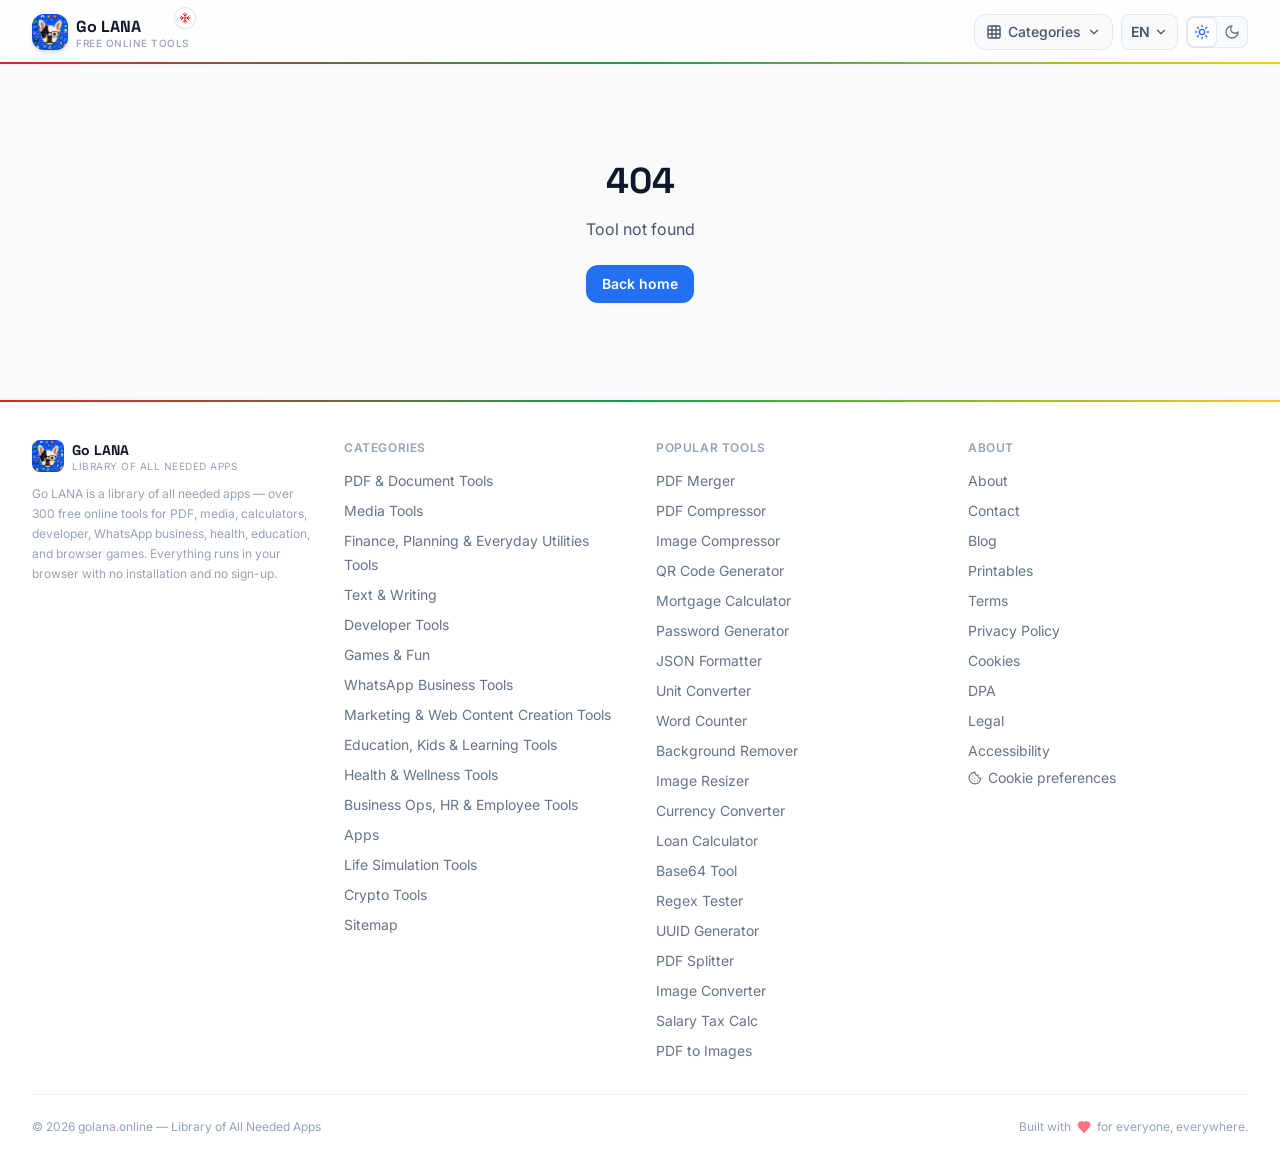
==== commit 6da7a9a3: "Version 79 with perceptra" ====
--- a/index.html
+++ b/index.html
@@ -64,8 +64,8 @@
     <link href="https://fonts.googleapis.com/css2?family=Inter:wght@400;500;600;700&family=Space+Grotesk:wght@500;600;700&display=swap" rel="stylesheet" />
     <link rel="alternate" type="text/plain" href="/llms.txt" />
     <link rel="alternate" type="text/plain" href="/ai.txt" />
-    <script type="module" crossorigin src="/assets/index-3LUJOruR.js"></script>
-    <link rel="stylesheet" crossorigin href="/assets/index-Cvg4q2sy.css">
+    <script type="module" crossorigin src="/assets/index-BFuG2rIF.js"></script>
+    <link rel="stylesheet" crossorigin href="/assets/index-sXWApCRe.css">
   </head>
   <body>
     <div id="root">
--- a/assets/index-sXWApCRe.css
+++ b/assets/index-sXWApCRe.css
@@ -0,0 +1 @@
+.holiday-particle{position:absolute;border-radius:9999px;opacity:.6;pointer-events:none;animation-iteration-count:infinite;animation-timing-function:linear}.holiday-particle[data-kind=snow],.holiday-particle[data-kind=confetti]{animation-name:holiday-fall}.holiday-particle[data-kind=confetti]{border-radius:2px}.holiday-particle[data-kind=sparkle]{animation-name:holiday-twinkle}.holiday-particle[data-kind=glow]{animation-name:holiday-float;box-shadow:0 0 10px 3px #ffffff59}@keyframes holiday-fall{0%{transform:translateZ(0) rotate(0)}to{transform:translate3d(12px,60vh,0) rotate(360deg)}}@keyframes holiday-twinkle{0%,to{opacity:.15;transform:scale(.6)}50%{opacity:.9;transform:scale(1.2)}}@keyframes holiday-float{0%,to{transform:translateY(0)}50%{transform:translateY(-14px)}}@media (prefers-reduced-motion: reduce){.holiday-particle{display:none}}*,:before,:after{--tw-border-spacing-x: 0;--tw-border-spacing-y: 0;--tw-translate-x: 0;--tw-translate-y: 0;--tw-rotate: 0;--tw-skew-x: 0;--tw-skew-y: 0;--tw-scale-x: 1;--tw-scale-y: 1;--tw-pan-x: ;--tw-pan-y: ;--tw-pinch-zoom: ;--tw-scroll-snap-strictness: proximity;--tw-gradient-from-position: ;--tw-gradient-via-position: ;--tw-gradient-to-position: ;--tw-ordinal: ;--tw-slashed-zero: ;--tw-numeric-figure: ;--tw-numeric-spacing: ;--tw-numeric-fraction: ;--tw-ring-inset: ;--tw-ring-offset-width: 0px;--tw-ring-offset-color: #fff;--tw-ring-color: rgb(59 130 246 / .5);--tw-ring-offset-shadow: 0 0 #0000;--tw-ring-shadow: 0 0 #0000;--tw-shadow: 0 0 #0000;--tw-shadow-colored: 0 0 #0000;--tw-blur: ;--tw-brightness: ;--tw-contrast: ;--tw-grayscale: ;--tw-hue-rotate: ;--tw-invert: ;--tw-saturate: ;--tw-sepia: ;--tw-drop-shadow: ;--tw-backdrop-blur: ;--tw-backdrop-brightness: ;--tw-backdrop-contrast: ;--tw-backdrop-grayscale: ;--tw-backdrop-hue-rotate: ;--tw-backdrop-invert: ;--tw-backdrop-opacity: ;--tw-backdrop-saturate: ;--tw-backdrop-sepia: ;--tw-contain-size: ;--tw-contain-layout: ;--tw-contain-paint: ;--tw-contain-style: }::backdrop{--tw-border-spacing-x: 0;--tw-border-spacing-y: 0;--tw-translate-x: 0;--tw-translate-y: 0;--tw-rotate: 0;--tw-skew-x: 0;--tw-skew-y: 0;--tw-scale-x: 1;--tw-scale-y: 1;--tw-pan-x: ;--tw-pan-y: ;--tw-pinch-zoom: ;--tw-scroll-snap-strictness: proximity;--tw-gradient-from-position: ;--tw-gradient-via-position: ;--tw-gradient-to-position: ;--tw-ordinal: ;--tw-slashed-zero: ;--tw-numeric-figure: ;--tw-numeric-spacing: ;--tw-numeric-fraction: ;--tw-ring-inset: ;--tw-ring-offset-width: 0px;--tw-ring-offset-color: #fff;--tw-ring-color: rgb(59 130 246 / .5);--tw-ring-offset-shadow: 0 0 #0000;--tw-ring-shadow: 0 0 #0000;--tw-shadow: 0 0 #0000;--tw-shadow-colored: 0 0 #0000;--tw-blur: ;--tw-brightness: ;--tw-contrast: ;--tw-grayscale: ;--tw-hue-rotate: ;--tw-invert: ;--tw-saturate: ;--tw-sepia: ;--tw-drop-shadow: ;--tw-backdrop-blur: ;--tw-backdrop-brightness: ;--tw-backdrop-contrast: ;--tw-backdrop-grayscale: ;--tw-backdrop-hue-rotate: ;--tw-backdrop-invert: ;--tw-backdrop-opacity: ;--tw-backdrop-saturate: ;--tw-backdrop-sepia: ;--tw-contain-size: ;--tw-contain-layout: ;--tw-contain-paint: ;--tw-contain-style: }*,:before,:after{box-sizing:border-box;border-width:0;border-style:solid;border-color:#e5e7eb}:before,:after{--tw-content: ""}html,:host{line-height:1.5;-webkit-text-size-adjust:100%;-moz-tab-size:4;-o-tab-size:4;tab-size:4;font-family:Inter,ui-sans-serif,system-ui,sans-serif;font-feature-settings:normal;font-variation-settings:normal;-webkit-tap-highlight-color:transparent}body{margin:0;line-height:inherit}hr{height:0;color:inherit;border-top-width:1px}abbr:where([title]){-webkit-text-decoration:underline dotted;text-decoration:underline dotted}h1,h2,h3,h4,h5,h6{font-size:inherit;font-weight:inherit}a{color:inherit;text-decoration:inherit}b,strong{font-weight:bolder}code,kbd,samp,pre{font-family:ui-monospace,SFMono-Regular,Menlo,Monaco,Consolas,Liberation Mono,Courier New,monospace;font-feature-settings:normal;font-variation-settings:normal;font-size:1em}small{font-size:80%}sub,sup{font-size:75%;line-height:0;position:relative;vertical-align:baseline}sub{bottom:-.25em}sup{top:-.5em}table{text-indent:0;border-color:inherit;border-collapse:collapse}button,input,optgroup,select,textarea{font-family:inherit;font-feature-settings:inherit;font-variation-settings:inherit;font-size:100%;font-weight:inherit;line-height:inherit;letter-spacing:inherit;color:inherit;margin:0;padding:0}button,select{text-transform:none}button,input:where([type=button]),input:where([type=reset]),input:where([type=submit]){-webkit-appearance:button;background-color:transparent;background-image:none}:-moz-focusring{outline:auto}:-moz-ui-invalid{box-shadow:none}progress{vertical-align:baseline}::-webkit-inner-spin-button,::-webkit-outer-spin-button{height:auto}[type=search]{-webkit-appearance:textfield;outline-offset:-2px}::-webkit-search-decoration{-webkit-appearance:none}::-webkit-file-upload-button{-webkit-appearance:button;font:inherit}summary{display:list-item}blockquote,dl,dd,h1,h2,h3,h4,h5,h6,hr,figure,p,pre{margin:0}fieldset{margin:0;padding:0}legend{padding:0}ol,ul,menu{list-style:none;margin:0;padding:0}dialog{padding:0}textarea{resize:vertical}input::-moz-placeholder,textarea::-moz-placeholder{opacity:1;color:#9ca3af}input::placeholder,textarea::placeholder{opacity:1;color:#9ca3af}button,[role=button]{cursor:pointer}:disabled{cursor:default}img,svg,video,canvas,audio,iframe,embed,object{display:block;vertical-align:middle}img,video{max-width:100%;height:auto}[hidden]:where(:not([hidden=until-found])){display:none}.\!container{width:100%!important}.container{width:100%}@media (min-width: 400px){.\!container{max-width:400px!important}.container{max-width:400px}}@media (min-width: 640px){.\!container{max-width:640px!important}.container{max-width:640px}}@media (min-width: 768px){.\!container{max-width:768px!important}.container{max-width:768px}}@media (min-width: 1024px){.\!container{max-width:1024px!important}.container{max-width:1024px}}@media (min-width: 1280px){.\!container{max-width:1280px!important}.container{max-width:1280px}}@media (min-width: 1536px){.\!container{max-width:1536px!important}.container{max-width:1536px}}.container-page{margin-left:auto;margin-right:auto;width:100%;max-width:80rem;padding-left:1rem;padding-right:1rem}@media (min-width: 640px){.container-page{padding-left:1.5rem;padding-right:1.5rem}}@media (min-width: 1024px){.container-page{padding-left:2rem;padding-right:2rem}}.btn-primary{display:inline-flex;align-items:center;justify-content:center;gap:.5rem;overflow-wrap:break-word;border-radius:.75rem;padding:.625rem 1rem;text-align:center;font-size:.875rem;line-height:1.25rem;font-weight:600;line-height:1.25;transition-property:all;transition-timing-function:cubic-bezier(.4,0,.2,1);transition-duration:.2s}.btn-primary:focus{outline:2px solid transparent;outline-offset:2px}.btn-primary:focus-visible{--tw-ring-offset-shadow: var(--tw-ring-inset) 0 0 0 var(--tw-ring-offset-width) var(--tw-ring-offset-color);--tw-ring-shadow: var(--tw-ring-inset) 0 0 0 calc(2px + var(--tw-ring-offset-width)) var(--tw-ring-color);box-shadow:var(--tw-ring-offset-shadow),var(--tw-ring-shadow),var(--tw-shadow, 0 0 #0000);--tw-ring-opacity: 1;--tw-ring-color: rgb(59 142 255 / var(--tw-ring-opacity, 1));--tw-ring-offset-width: 2px}.btn-primary:disabled{cursor:not-allowed;opacity:.5}.btn-primary{--tw-bg-opacity: 1;background-color:rgb(36 112 245 / var(--tw-bg-opacity, 1));--tw-text-opacity: 1;color:rgb(255 255 255 / var(--tw-text-opacity, 1));--tw-shadow: 0 1px 2px 0 rgb(0 0 0 / .05);--tw-shadow-colored: 0 1px 2px 0 var(--tw-shadow-color);box-shadow:var(--tw-ring-offset-shadow, 0 0 #0000),var(--tw-ring-shadow, 0 0 #0000),var(--tw-shadow)}.dark .btn-primary{color:#f1f5f9;box-shadow:none}.btn-primary:hover{--tw-bg-opacity: 1;background-color:rgb(28 90 224 / var(--tw-bg-opacity, 1))}.btn-primary:active{--tw-scale-x: .98;--tw-scale-y: .98;transform:translate(var(--tw-translate-x),var(--tw-translate-y)) rotate(var(--tw-rotate)) skew(var(--tw-skew-x)) skewY(var(--tw-skew-y)) scaleX(var(--tw-scale-x)) scaleY(var(--tw-scale-y))}.btn-secondary{display:inline-flex;align-items:center;justify-content:center;gap:.5rem;overflow-wrap:break-word;border-radius:.75rem;padding:.625rem 1rem;text-align:center;font-size:.875rem;line-height:1.25rem;font-weight:600;line-height:1.25;transition-property:all;transition-timing-function:cubic-bezier(.4,0,.2,1);transition-duration:.2s}.btn-secondary:focus{outline:2px solid transparent;outline-offset:2px}.btn-secondary:focus-visible{--tw-ring-offset-shadow: var(--tw-ring-inset) 0 0 0 var(--tw-ring-offset-width) var(--tw-ring-offset-color);--tw-ring-shadow: var(--tw-ring-inset) 0 0 0 calc(2px + var(--tw-ring-offset-width)) var(--tw-ring-color);box-shadow:var(--tw-ring-offset-shadow),var(--tw-ring-shadow),var(--tw-shadow, 0 0 #0000);--tw-ring-opacity: 1;--tw-ring-color: rgb(59 142 255 / var(--tw-ring-opacity, 1));--tw-ring-offset-width: 2px}.btn-secondary:disabled{cursor:not-allowed;opacity:.5}.btn-secondary{--tw-bg-opacity: 1;background-color:rgb(255 255 255 / var(--tw-bg-opacity, 1));--tw-text-opacity: 1;color:rgb(51 65 85 / var(--tw-text-opacity, 1));--tw-ring-offset-shadow: var(--tw-ring-inset) 0 0 0 var(--tw-ring-offset-width) var(--tw-ring-offset-color);--tw-ring-shadow: var(--tw-ring-inset) 0 0 0 calc(1px + var(--tw-ring-offset-width)) var(--tw-ring-color);box-shadow:var(--tw-ring-offset-shadow),var(--tw-ring-shadow),var(--tw-shadow, 0 0 #0000);--tw-ring-inset: inset;--tw-ring-opacity: 1;--tw-ring-color: rgb(226 232 240 / var(--tw-ring-opacity, 1))}.dark .btn-secondary{background-color:#131c31;color:#cbd5e1;--tw-ring-color: #1e293b;box-shadow:inset 0 0 0 var(--tw-ring-inset-width, 0) var(--tw-ring-color)}.dark .btn-secondary:hover{background-color:#1e293b;--tw-ring-color: #475569}.btn-secondary:hover{--tw-bg-opacity: 1;background-color:rgb(248 250 252 / var(--tw-bg-opacity, 1));--tw-ring-opacity: 1;--tw-ring-color: rgb(203 213 225 / var(--tw-ring-opacity, 1))}.btn-ghost{display:inline-flex;align-items:center;justify-content:center;gap:.5rem;overflow-wrap:break-word;border-radius:.75rem;padding:.625rem 1rem;text-align:center;font-size:.875rem;line-height:1.25rem;font-weight:600;line-height:1.25;transition-property:all;transition-timing-function:cubic-bezier(.4,0,.2,1);transition-duration:.2s}.btn-ghost:focus{outline:2px solid transparent;outline-offset:2px}.btn-ghost:focus-visible{--tw-ring-offset-shadow: var(--tw-ring-inset) 0 0 0 var(--tw-ring-offset-width) var(--tw-ring-offset-color);--tw-ring-shadow: var(--tw-ring-inset) 0 0 0 calc(2px + var(--tw-ring-offset-width)) var(--tw-ring-color);box-shadow:var(--tw-ring-offset-shadow),var(--tw-ring-shadow),var(--tw-shadow, 0 0 #0000);--tw-ring-opacity: 1;--tw-ring-color: rgb(59 142 255 / var(--tw-ring-opacity, 1));--tw-ring-offset-width: 2px}.btn-ghost:disabled{cursor:not-allowed;opacity:.5}.btn-ghost{--tw-text-opacity: 1;color:rgb(71 85 105 / var(--tw-text-opacity, 1))}.dark .btn-ghost{color:#94a3b8}.dark .btn-ghost:hover{background-color:#1e293b;color:#f1f5f9}.btn-ghost:hover{--tw-bg-opacity: 1;background-color:rgb(241 245 249 / var(--tw-bg-opacity, 1));--tw-text-opacity: 1;color:rgb(15 23 42 / var(--tw-text-opacity, 1))}.\!card{border-radius:1rem;--tw-bg-opacity: 1;background-color:rgb(255 255 255 / var(--tw-bg-opacity, 1));--tw-shadow: 0 1px 2px 0 rgb(16 24 40 / .04), 0 1px 3px 0 rgb(16 24 40 / .06);--tw-shadow-colored: 0 1px 2px 0 var(--tw-shadow-color), 0 1px 3px 0 var(--tw-shadow-color);box-shadow:var(--tw-ring-offset-shadow, 0 0 #0000),var(--tw-ring-shadow, 0 0 #0000),var(--tw-shadow);--tw-ring-offset-shadow: var(--tw-ring-inset) 0 0 0 var(--tw-ring-offset-width) var(--tw-ring-offset-color);--tw-ring-shadow: var(--tw-ring-inset) 0 0 0 calc(1px + var(--tw-ring-offset-width)) var(--tw-ring-color);box-shadow:var(--tw-ring-offset-shadow),var(--tw-ring-shadow),var(--tw-shadow, 0 0 #0000);--tw-ring-opacity: 1;--tw-ring-color: rgb(241 245 249 / var(--tw-ring-opacity, 1));transition-property:all;transition-timing-function:cubic-bezier(.4,0,.2,1);transition-duration:.2s}.dark .\!card{background-color:#131c31;--tw-ring-color: #1e293b;box-shadow:none}.card{border-radius:1rem;--tw-bg-opacity: 1;background-color:rgb(255 255 255 / var(--tw-bg-opacity, 1));--tw-shadow: 0 1px 2px 0 rgb(16 24 40 / .04), 0 1px 3px 0 rgb(16 24 40 / .06);--tw-shadow-colored: 0 1px 2px 0 var(--tw-shadow-color), 0 1px 3px 0 var(--tw-shadow-color);box-shadow:var(--tw-ring-offset-shadow, 0 0 #0000),var(--tw-ring-shadow, 0 0 #0000),var(--tw-shadow);--tw-ring-offset-shadow: var(--tw-ring-inset) 0 0 0 var(--tw-ring-offset-width) var(--tw-ring-offset-color);--tw-ring-shadow: var(--tw-ring-inset) 0 0 0 calc(1px + var(--tw-ring-offset-width)) var(--tw-ring-color);box-shadow:var(--tw-ring-offset-shadow),var(--tw-ring-shadow),var(--tw-shadow, 0 0 #0000);--tw-ring-opacity: 1;--tw-ring-color: rgb(241 245 249 / var(--tw-ring-opacity, 1));transition-property:all;transition-timing-function:cubic-bezier(.4,0,.2,1);transition-duration:.2s}.dark .card{background-color:#131c31;--tw-ring-color: #1e293b;box-shadow:none}.\!input{width:100%;min-width:0px;border-radius:.75rem;border-width:0px;--tw-bg-opacity: 1;background-color:rgb(255 255 255 / var(--tw-bg-opacity, 1));padding:.625rem .875rem;font-size:.875rem;line-height:1.25rem;--tw-text-opacity: 1;color:rgb(15 23 42 / var(--tw-text-opacity, 1));--tw-ring-offset-shadow: var(--tw-ring-inset) 0 0 0 var(--tw-ring-offset-width) var(--tw-ring-offset-color);--tw-ring-shadow: var(--tw-ring-inset) 0 0 0 calc(1px + var(--tw-ring-offset-width)) var(--tw-ring-color);box-shadow:var(--tw-ring-offset-shadow),var(--tw-ring-shadow),var(--tw-shadow, 0 0 #0000);--tw-ring-inset: inset;--tw-ring-opacity: 1;--tw-ring-color: rgb(226 232 240 / var(--tw-ring-opacity, 1));transition-property:color,background-color,border-color,text-decoration-color,fill,stroke,opacity,box-shadow,transform,filter,-webkit-backdrop-filter;transition-property:color,background-color,border-color,text-decoration-color,fill,stroke,opacity,box-shadow,transform,filter,backdrop-filter;transition-property:color,background-color,border-color,text-decoration-color,fill,stroke,opacity,box-shadow,transform,filter,backdrop-filter,-webkit-backdrop-filter;transition-timing-function:cubic-bezier(.4,0,.2,1);transition-duration:.15s}.dark .\!input{background-color:#131c31;color:#f1f5f9}.dark .\!input::-moz-placeholder{color:#475569}.dark .\!input::placeholder{color:#475569}.dark .\!input{--tw-ring-color: #1e293b;box-shadow:inset 0 0 0 var(--tw-ring-inset-width, 0) var(--tw-ring-color)}.\!input::-moz-placeholder{--tw-text-opacity: 1;color:rgb(148 163 184 / var(--tw-text-opacity, 1))}.\!input::placeholder{--tw-text-opacity: 1;color:rgb(148 163 184 / var(--tw-text-opacity, 1))}.\!input:focus{outline:2px solid transparent;outline-offset:2px;--tw-ring-offset-shadow: var(--tw-ring-inset) 0 0 0 var(--tw-ring-offset-width) var(--tw-ring-offset-color);--tw-ring-shadow: var(--tw-ring-inset) 0 0 0 calc(2px + var(--tw-ring-offset-width)) var(--tw-ring-color);box-shadow:var(--tw-ring-offset-shadow),var(--tw-ring-shadow),var(--tw-shadow, 0 0 #0000);--tw-ring-opacity: 1;--tw-ring-color: rgb(59 142 255 / var(--tw-ring-opacity, 1))}.input{width:100%;min-width:0px;border-radius:.75rem;border-width:0px;--tw-bg-opacity: 1;background-color:rgb(255 255 255 / var(--tw-bg-opacity, 1));padding:.625rem .875rem;font-size:.875rem;line-height:1.25rem;--tw-text-opacity: 1;color:rgb(15 23 42 / var(--tw-text-opacity, 1));--tw-ring-offset-shadow: var(--tw-ring-inset) 0 0 0 var(--tw-ring-offset-width) var(--tw-ring-offset-color);--tw-ring-shadow: var(--tw-ring-inset) 0 0 0 calc(1px + var(--tw-ring-offset-width)) var(--tw-ring-color);box-shadow:var(--tw-ring-offset-shadow),var(--tw-ring-shadow),var(--tw-shadow, 0 0 #0000);--tw-ring-inset: inset;--tw-ring-opacity: 1;--tw-ring-color: rgb(226 232 240 / var(--tw-ring-opacity, 1));transition-property:color,background-color,border-color,text-decoration-color,fill,stroke,opacity,box-shadow,transform,filter,-webkit-backdrop-filter;transition-property:color,background-color,border-color,text-decoration-color,fill,stroke,opacity,box-shadow,transform,filter,backdrop-filter;transition-property:color,background-color,border-color,text-decoration-color,fill,stroke,opacity,box-shadow,transform,filter,backdrop-filter,-webkit-backdrop-filter;transition-timing-function:cubic-bezier(.4,0,.2,1);transition-duration:.15s}.dark .input{background-color:#131c31;color:#f1f5f9}.dark .input::-moz-placeholder{color:#475569}.dark .input::placeholder{color:#475569}.dark .input{--tw-ring-color: #1e293b;box-shadow:inset 0 0 0 var(--tw-ring-inset-width, 0) var(--tw-ring-color)}.input::-moz-placeholder{--tw-text-opacity: 1;color:rgb(148 163 184 / var(--tw-text-opacity, 1))}.input::placeholder{--tw-text-opacity: 1;color:rgb(148 163 184 / var(--tw-text-opacity, 1))}.input:focus{outline:2px solid transparent;outline-offset:2px;--tw-ring-offset-shadow: var(--tw-ring-inset) 0 0 0 var(--tw-ring-offset-width) var(--tw-ring-offset-color);--tw-ring-shadow: var(--tw-ring-inset) 0 0 0 calc(2px + var(--tw-ring-offset-width)) var(--tw-ring-color);box-shadow:var(--tw-ring-offset-shadow),var(--tw-ring-shadow),var(--tw-shadow, 0 0 #0000);--tw-ring-opacity: 1;--tw-ring-color: rgb(59 142 255 / var(--tw-ring-opacity, 1))}.\!label{margin-bottom:.375rem;display:block;font-size:.875rem;line-height:1.25rem;font-weight:500;--tw-text-opacity: 1;color:rgb(51 65 85 / var(--tw-text-opacity, 1))}.dark .\!label{color:#cbd5e1}.label{margin-bottom:.375rem;display:block;font-size:.875rem;line-height:1.25rem;font-weight:500;--tw-text-opacity: 1;color:rgb(51 65 85 / var(--tw-text-opacity, 1))}.dark .label{color:#cbd5e1}.badge{display:inline-flex;align-items:center;gap:.25rem;border-radius:9999px;padding:.125rem .625rem;font-size:.75rem;line-height:1rem;font-weight:500}.sr-only{position:absolute;width:1px;height:1px;padding:0;margin:-1px;overflow:hidden;clip:rect(0,0,0,0);white-space:nowrap;border-width:0}.pointer-events-none{pointer-events:none}.\!visible{visibility:visible!important}.visible{visibility:visible}.invisible{visibility:hidden}.collapse{visibility:collapse}.static{position:static}.fixed{position:fixed}.absolute{position:absolute}.relative{position:relative}.sticky{position:sticky}.inset-0{top:0;right:0;bottom:0;left:0}.inset-0\.5{top:.125rem;right:.125rem;bottom:.125rem;left:.125rem}.inset-1{top:.25rem;right:.25rem;bottom:.25rem;left:.25rem}.inset-x-0{left:0;right:0}.inset-x-3{left:.75rem;right:.75rem}.inset-y-0{top:0;bottom:0}.-bottom-1{bottom:-.25rem}.-left-1{left:-.25rem}.-left-2{left:-.5rem}.-right-1{right:-.25rem}.-right-1\.5{right:-.375rem}.-right-2{right:-.5rem}.-top-1{top:-.25rem}.-top-1\.5{top:-.375rem}.-top-2{top:-.5rem}.-top-24{top:-6rem}.-top-3{top:-.75rem}.bottom-0{bottom:0}.bottom-1{bottom:.25rem}.bottom-1\/3{bottom:33.333333%}.bottom-2{bottom:.5rem}.bottom-20{bottom:5rem}.bottom-3{bottom:.75rem}.bottom-4{bottom:1rem}.bottom-5{bottom:1.25rem}.bottom-6{bottom:1.5rem}.bottom-8{bottom:2rem}.left-0{left:0}.left-0\.5{left:.125rem}.left-1{left:.25rem}.left-1\/2{left:50%}.left-2\.5{left:.625rem}.left-3{left:.75rem}.left-4{left:1rem}.left-6{left:1.5rem}.left-8{left:2rem}.left-\[22px\]{left:22px}.right-0{right:0}.right-1{right:.25rem}.right-2{right:.5rem}.right-3{right:.75rem}.right-4{right:1rem}.right-5{right:1.25rem}.right-8{right:2rem}.top-0{top:0}.top-0\.5{top:.125rem}.top-1{top:.25rem}.top-1\/2{top:50%}.top-10{top:2.5rem}.top-16{top:4rem}.top-2{top:.5rem}.top-3{top:.75rem}.top-32{top:8rem}.top-4{top:1rem}.top-8{top:2rem}.-z-10{z-index:-10}.z-10{z-index:10}.z-20{z-index:20}.z-30{z-index:30}.z-40{z-index:40}.z-50{z-index:50}.z-\[10000\]{z-index:10000}.col-span-1{grid-column:span 1 / span 1}.col-span-2{grid-column:span 2 / span 2}.col-span-3{grid-column:span 3 / span 3}.col-span-4{grid-column:span 4 / span 4}.col-span-5{grid-column:span 5 / span 5}.col-span-6{grid-column:span 6 / span 6}.mx-0\.5{margin-left:.125rem;margin-right:.125rem}.mx-1{margin-left:.25rem;margin-right:.25rem}.mx-4{margin-left:1rem;margin-right:1rem}.mx-auto{margin-left:auto;margin-right:auto}.my-2{margin-top:.5rem;margin-bottom:.5rem}.my-4{margin-top:1rem;margin-bottom:1rem}.-mt-0\.5{margin-top:-.125rem}.-mt-2{margin-top:-.5rem}.mb-0\.5{margin-bottom:.125rem}.mb-1{margin-bottom:.25rem}.mb-1\.5{margin-bottom:.375rem}.mb-2{margin-bottom:.5rem}.mb-3{margin-bottom:.75rem}.mb-4{margin-bottom:1rem}.mb-5{margin-bottom:1.25rem}.mb-6{margin-bottom:1.5rem}.mb-7{margin-bottom:1.75rem}.mb-8{margin-bottom:2rem}.ml-1{margin-left:.25rem}.ml-2{margin-left:.5rem}.ml-3{margin-left:.75rem}.ml-4{margin-left:1rem}.ml-5{margin-left:1.25rem}.ml-auto{margin-left:auto}.mr-0\.5{margin-right:.125rem}.mr-1{margin-right:.25rem}.mr-1\.5{margin-right:.375rem}.mr-2{margin-right:.5rem}.mt-0\.5{margin-top:.125rem}.mt-1{margin-top:.25rem}.mt-1\.5{margin-top:.375rem}.mt-10{margin-top:2.5rem}.mt-12{margin-top:3rem}.mt-2{margin-top:.5rem}.mt-2\.5{margin-top:.625rem}.mt-3{margin-top:.75rem}.mt-4{margin-top:1rem}.mt-5{margin-top:1.25rem}.mt-6{margin-top:1.5rem}.mt-7{margin-top:1.75rem}.mt-8{margin-top:2rem}.mt-\[8vh\]{margin-top:8vh}.mt-auto{margin-top:auto}.line-clamp-1{overflow:hidden;display:-webkit-box;-webkit-box-orient:vertical;-webkit-line-clamp:1}.line-clamp-2{overflow:hidden;display:-webkit-box;-webkit-box-orient:vertical;-webkit-line-clamp:2}.line-clamp-3{overflow:hidden;display:-webkit-box;-webkit-box-orient:vertical;-webkit-line-clamp:3}.block{display:block}.inline-block{display:inline-block}.inline{display:inline}.flex{display:flex}.inline-flex{display:inline-flex}.table{display:table}.grid{display:grid}.contents{display:contents}.hidden{display:none}.aspect-\[3\/4\]{aspect-ratio:3/4}.aspect-square{aspect-ratio:1 / 1}.h-0{height:0px}.h-0\.5{height:.125rem}.h-1{height:.25rem}.h-1\.5{height:.375rem}.h-1\/2{height:50%}.h-1\/3{height:33.333333%}.h-10{height:2.5rem}.h-11{height:2.75rem}.h-12{height:3rem}.h-14{height:3.5rem}.h-16{height:4rem}.h-2{height:.5rem}.h-2\.5{height:.625rem}.h-20{height:5rem}.h-24{height:6rem}.h-28{height:7rem}.h-3{height:.75rem}.h-3\.5{height:.875rem}.h-3\/5{height:60%}.h-32{height:8rem}.h-36{height:9rem}.h-4{height:1rem}.h-40{height:10rem}.h-44{height:11rem}.h-48{height:12rem}.h-5{height:1.25rem}.h-56{height:14rem}.h-6{height:1.5rem}.h-64{height:16rem}.h-7{height:1.75rem}.h-72{height:18rem}.h-8{height:2rem}.h-9{height:2.25rem}.h-\[220px\]{height:220px}.h-\[420px\]{height:420px}.h-auto{height:auto}.h-full{height:100%}.max-h-48{max-height:12rem}.max-h-64{max-height:16rem}.max-h-80{max-height:20rem}.max-h-96{max-height:24rem}.max-h-\[280px\]{max-height:280px}.max-h-\[300px\]{max-height:300px}.max-h-\[400px\]{max-height:400px}.max-h-\[50vh\]{max-height:50vh}.max-h-\[55vh\]{max-height:55vh}.max-h-\[600px\]{max-height:600px}.max-h-\[75vh\]{max-height:75vh}.min-h-0{min-height:0px}.min-h-20{min-height:5rem}.min-h-24{min-height:6rem}.min-h-28{min-height:7rem}.min-h-32{min-height:8rem}.min-h-48{min-height:12rem}.min-h-\[1\.5rem\]{min-height:1.5rem}.min-h-\[100px\]{min-height:100px}.min-h-\[120px\]{min-height:120px}.min-h-\[140px\]{min-height:140px}.min-h-\[150px\]{min-height:150px}.min-h-\[160px\]{min-height:160px}.min-h-\[180px\]{min-height:180px}.min-h-\[200px\]{min-height:200px}.min-h-\[220px\]{min-height:220px}.min-h-\[240px\]{min-height:240px}.min-h-\[280px\]{min-height:280px}.min-h-\[28px\]{min-height:28px}.min-h-\[300px\]{min-height:300px}.min-h-\[3rem\]{min-height:3rem}.min-h-\[400px\]{min-height:400px}.min-h-\[50px\]{min-height:50px}.min-h-\[520px\]{min-height:520px}.min-h-\[55vh\]{min-height:55vh}.min-h-\[600px\]{min-height:600px}.min-h-\[60px\]{min-height:60px}.min-h-\[60vh\]{min-height:60vh}.min-h-\[70px\]{min-height:70px}.min-h-\[80px\]{min-height:80px}.min-h-\[90px\]{min-height:90px}.min-h-screen{min-height:100vh}.w-0{width:0px}.w-0\.5{width:.125rem}.w-1{width:.25rem}.w-1\.5{width:.375rem}.w-1\/2{width:50%}.w-1\/3{width:33.333333%}.w-10{width:2.5rem}.w-11{width:2.75rem}.w-12{width:3rem}.w-14{width:3.5rem}.w-16{width:4rem}.w-2{width:.5rem}.w-2\.5{width:.625rem}.w-20{width:5rem}.w-24{width:6rem}.w-28{width:7rem}.w-3{width:.75rem}.w-3\.5{width:.875rem}.w-3\/5{width:60%}.w-32{width:8rem}.w-36{width:9rem}.w-4{width:1rem}.w-44{width:11rem}.w-48{width:12rem}.w-5{width:1.25rem}.w-56{width:14rem}.w-6{width:1.5rem}.w-64{width:16rem}.w-7{width:1.75rem}.w-72{width:18rem}.w-8{width:2rem}.w-80{width:20rem}.w-9{width:2.25rem}.w-\[42rem\]{width:42rem}.w-\[80\%\]{width:80%}.w-auto{width:auto}.w-full{width:100%}.w-px{width:1px}.min-w-0{min-width:0px}.min-w-20{min-width:5rem}.min-w-48{min-width:12rem}.min-w-\[160px\]{min-width:160px}.min-w-\[180px\]{min-width:180px}.min-w-\[200px\]{min-width:200px}.min-w-\[40px\]{min-width:40px}.min-w-\[80px\]{min-width:80px}.max-w-2xl{max-width:42rem}.max-w-3xl{max-width:48rem}.max-w-4xl{max-width:56rem}.max-w-5xl{max-width:64rem}.max-w-\[100px\]{max-width:100px}.max-w-\[120px\]{max-width:120px}.max-w-\[120vw\]{max-width:120vw}.max-w-\[140px\]{max-width:140px}.max-w-\[180px\]{max-width:180px}.max-w-\[200px\]{max-width:200px}.max-w-\[220px\]{max-width:220px}.max-w-\[240px\]{max-width:240px}.max-w-\[256px\]{max-width:256px}.max-w-\[340px\]{max-width:340px}.max-w-\[60px\]{max-width:60px}.max-w-\[80px\]{max-width:80px}.max-w-full{max-width:100%}.max-w-lg{max-width:32rem}.max-w-md{max-width:28rem}.max-w-none{max-width:none}.max-w-sm{max-width:24rem}.max-w-xl{max-width:36rem}.max-w-xs{max-width:20rem}.flex-1{flex:1 1 0%}.flex-shrink-0{flex-shrink:0}.shrink{flex-shrink:1}.shrink-0{flex-shrink:0}.grow{flex-grow:1}.border-collapse{border-collapse:collapse}.-translate-x-1\/2{--tw-translate-x: -50%;transform:translate(var(--tw-translate-x),var(--tw-translate-y)) rotate(var(--tw-rotate)) skew(var(--tw-skew-x)) skewY(var(--tw-skew-y)) scaleX(var(--tw-scale-x)) scaleY(var(--tw-scale-y))}.-translate-y-1{--tw-translate-y: -.25rem;transform:translate(var(--tw-translate-x),var(--tw-translate-y)) rotate(var(--tw-rotate)) skew(var(--tw-skew-x)) skewY(var(--tw-skew-y)) scaleX(var(--tw-scale-x)) scaleY(var(--tw-scale-y))}.-translate-y-1\/2{--tw-translate-y: -50%;transform:translate(var(--tw-translate-x),var(--tw-translate-y)) rotate(var(--tw-rotate)) skew(var(--tw-skew-x)) skewY(var(--tw-skew-y)) scaleX(var(--tw-scale-x)) scaleY(var(--tw-scale-y))}.translate-x-0\.5{--tw-translate-x: .125rem;transform:translate(var(--tw-translate-x),var(--tw-translate-y)) rotate(var(--tw-rotate)) skew(var(--tw-skew-x)) skewY(var(--tw-skew-y)) scaleX(var(--tw-scale-x)) scaleY(var(--tw-scale-y))}.translate-x-6{--tw-translate-x: 1.5rem;transform:translate(var(--tw-translate-x),var(--tw-translate-y)) rotate(var(--tw-rotate)) skew(var(--tw-skew-x)) skewY(var(--tw-skew-y)) scaleX(var(--tw-scale-x)) scaleY(var(--tw-scale-y))}.translate-y-0{--tw-translate-y: 0px;transform:translate(var(--tw-translate-x),var(--tw-translate-y)) rotate(var(--tw-rotate)) skew(var(--tw-skew-x)) skewY(var(--tw-skew-y)) scaleX(var(--tw-scale-x)) scaleY(var(--tw-scale-y))}.translate-y-3{--tw-translate-y: .75rem;transform:translate(var(--tw-translate-x),var(--tw-translate-y)) rotate(var(--tw-rotate)) skew(var(--tw-skew-x)) skewY(var(--tw-skew-y)) scaleX(var(--tw-scale-x)) scaleY(var(--tw-scale-y))}.-rotate-90{--tw-rotate: -90deg;transform:translate(var(--tw-translate-x),var(--tw-translate-y)) rotate(var(--tw-rotate)) skew(var(--tw-skew-x)) skewY(var(--tw-skew-y)) scaleX(var(--tw-scale-x)) scaleY(var(--tw-scale-y))}.scale-100{--tw-scale-x: 1;--tw-scale-y: 1;transform:translate(var(--tw-translate-x),var(--tw-translate-y)) rotate(var(--tw-rotate)) skew(var(--tw-skew-x)) skewY(var(--tw-skew-y)) scaleX(var(--tw-scale-x)) scaleY(var(--tw-scale-y))}.scale-105{--tw-scale-x: 1.05;--tw-scale-y: 1.05;transform:translate(var(--tw-translate-x),var(--tw-translate-y)) rotate(var(--tw-rotate)) skew(var(--tw-skew-x)) skewY(var(--tw-skew-y)) scaleX(var(--tw-scale-x)) scaleY(var(--tw-scale-y))}.scale-110{--tw-scale-x: 1.1;--tw-scale-y: 1.1;transform:translate(var(--tw-translate-x),var(--tw-translate-y)) rotate(var(--tw-rotate)) skew(var(--tw-skew-x)) skewY(var(--tw-skew-y)) scaleX(var(--tw-scale-x)) scaleY(var(--tw-scale-y))}.scale-125{--tw-scale-x: 1.25;--tw-scale-y: 1.25;transform:translate(var(--tw-translate-x),var(--tw-translate-y)) rotate(var(--tw-rotate)) skew(var(--tw-skew-x)) skewY(var(--tw-skew-y)) scaleX(var(--tw-scale-x)) scaleY(var(--tw-scale-y))}.scale-90{--tw-scale-x: .9;--tw-scale-y: .9;transform:translate(var(--tw-translate-x),var(--tw-translate-y)) rotate(var(--tw-rotate)) skew(var(--tw-skew-x)) skewY(var(--tw-skew-y)) scaleX(var(--tw-scale-x)) scaleY(var(--tw-scale-y))}.scale-95{--tw-scale-x: .95;--tw-scale-y: .95;transform:translate(var(--tw-translate-x),var(--tw-translate-y)) rotate(var(--tw-rotate)) skew(var(--tw-skew-x)) skewY(var(--tw-skew-y)) scaleX(var(--tw-scale-x)) scaleY(var(--tw-scale-y))}.transform{transform:translate(var(--tw-translate-x),var(--tw-translate-y)) rotate(var(--tw-rotate)) skew(var(--tw-skew-x)) skewY(var(--tw-skew-y)) scaleX(var(--tw-scale-x)) scaleY(var(--tw-scale-y))}.animate-\[fadeIn_0\.3s_ease\]{animation:fadeIn .3s ease}.animate-\[fadeIn_0\.4s_ease-out\]{animation:fadeIn .4s ease-out}.animate-\[fadeIn_0\.5s_ease\]{animation:fadeIn .5s ease}.animate-\[pop_0\.2s_ease\]{animation:pop .2s ease}.animate-\[pop_0\.3s_ease\]{animation:pop .3s ease}.animate-\[shake_0\.4s\]{animation:shake .4s}@keyframes bounce{0%,to{transform:translateY(-25%);animation-timing-function:cubic-bezier(.8,0,1,1)}50%{transform:none;animation-timing-function:cubic-bezier(0,0,.2,1)}}.animate-bounce{animation:bounce 1s infinite}@keyframes fade-in{0%{opacity:0;transform:translateY(8px)}to{opacity:1;transform:translateY(0)}}.animate-fade-in{animation:fade-in .5s ease-out both}@keyframes fade-in-fast{0%{opacity:0}to{opacity:1}}.animate-fade-in-fast{animation:fade-in-fast .2s ease-out both}@keyframes pop{0%{transform:scale(.96);opacity:0}to{transform:scale(1);opacity:1}}.animate-pop{animation:pop .18s ease-out both}@keyframes pulse{50%{opacity:.5}}.animate-pulse{animation:pulse 2s cubic-bezier(.4,0,.6,1) infinite}@keyframes spin{to{transform:rotate(360deg)}}.animate-spin{animation:spin 1s linear infinite}.cursor-cell{cursor:cell}.cursor-col-resize{cursor:col-resize}.cursor-crosshair{cursor:crosshair}.cursor-default{cursor:default}.cursor-grab{cursor:grab}.cursor-not-allowed{cursor:not-allowed}.cursor-pointer{cursor:pointer}.cursor-row-resize{cursor:row-resize}.touch-none{touch-action:none}.select-none{-webkit-user-select:none;-moz-user-select:none;user-select:none}.resize-none{resize:none}.resize{resize:both}.list-decimal{list-style-type:decimal}.list-disc{list-style-type:disc}.grid-cols-1{grid-template-columns:repeat(1,minmax(0,1fr))}.grid-cols-10{grid-template-columns:repeat(10,minmax(0,1fr))}.grid-cols-12{grid-template-columns:repeat(12,minmax(0,1fr))}.grid-cols-2{grid-template-columns:repeat(2,minmax(0,1fr))}.grid-cols-3{grid-template-columns:repeat(3,minmax(0,1fr))}.grid-cols-4{grid-template-columns:repeat(4,minmax(0,1fr))}.grid-cols-5{grid-template-columns:repeat(5,minmax(0,1fr))}.grid-cols-7{grid-template-columns:repeat(7,minmax(0,1fr))}.grid-cols-8{grid-template-columns:repeat(8,minmax(0,1fr))}.grid-cols-9{grid-template-columns:repeat(9,minmax(0,1fr))}.grid-cols-\[1fr_1fr_1fr_auto\]{grid-template-columns:1fr 1fr 1fr auto}.grid-cols-\[1fr_70px_90px_32px\]{grid-template-columns:1fr 70px 90px 32px}.grid-cols-\[1fr_repeat\(7\,2\.5rem\)_3rem_2rem\]{grid-template-columns:1fr repeat(7,2.5rem) 3rem 2rem}.flex-row{flex-direction:row}.flex-col{flex-direction:column}.flex-wrap{flex-wrap:wrap}.items-start{align-items:flex-start}.items-end{align-items:flex-end}.items-center{align-items:center}.items-baseline{align-items:baseline}.justify-end{justify-content:flex-end}.justify-center{justify-content:center}.justify-between{justify-content:space-between}.justify-around{justify-content:space-around}.gap-0{gap:0px}.gap-0\.5{gap:.125rem}.gap-1{gap:.25rem}.gap-1\.5{gap:.375rem}.gap-2{gap:.5rem}.gap-2\.5{gap:.625rem}.gap-3{gap:.75rem}.gap-4{gap:1rem}.gap-5{gap:1.25rem}.gap-6{gap:1.5rem}.gap-8{gap:2rem}.gap-px{gap:1px}.gap-x-1{-moz-column-gap:.25rem;column-gap:.25rem}.gap-x-3{-moz-column-gap:.75rem;column-gap:.75rem}.gap-x-6{-moz-column-gap:1.5rem;column-gap:1.5rem}.gap-y-0\.5{row-gap:.125rem}.gap-y-1{row-gap:.25rem}.gap-y-2{row-gap:.5rem}.space-y-0\.5>:not([hidden])~:not([hidden]){--tw-space-y-reverse: 0;margin-top:calc(.125rem * calc(1 - var(--tw-space-y-reverse)));margin-bottom:calc(.125rem * var(--tw-space-y-reverse))}.space-y-1>:not([hidden])~:not([hidden]){--tw-space-y-reverse: 0;margin-top:calc(.25rem * calc(1 - var(--tw-space-y-reverse)));margin-bottom:calc(.25rem * var(--tw-space-y-reverse))}.space-y-1\.5>:not([hidden])~:not([hidden]){--tw-space-y-reverse: 0;margin-top:calc(.375rem * calc(1 - var(--tw-space-y-reverse)));margin-bottom:calc(.375rem * var(--tw-space-y-reverse))}.space-y-10>:not([hidden])~:not([hidden]){--tw-space-y-reverse: 0;margin-top:calc(2.5rem * calc(1 - var(--tw-space-y-reverse)));margin-bottom:calc(2.5rem * var(--tw-space-y-reverse))}.space-y-2>:not([hidden])~:not([hidden]){--tw-space-y-reverse: 0;margin-top:calc(.5rem * calc(1 - var(--tw-space-y-reverse)));margin-bottom:calc(.5rem * var(--tw-space-y-reverse))}.space-y-2\.5>:not([hidden])~:not([hidden]){--tw-space-y-reverse: 0;margin-top:calc(.625rem * calc(1 - var(--tw-space-y-reverse)));margin-bottom:calc(.625rem * var(--tw-space-y-reverse))}.space-y-3>:not([hidden])~:not([hidden]){--tw-space-y-reverse: 0;margin-top:calc(.75rem * calc(1 - var(--tw-space-y-reverse)));margin-bottom:calc(.75rem * var(--tw-space-y-reverse))}.space-y-4>:not([hidden])~:not([hidden]){--tw-space-y-reverse: 0;margin-top:calc(1rem * calc(1 - var(--tw-space-y-reverse)));margin-bottom:calc(1rem * var(--tw-space-y-reverse))}.space-y-5>:not([hidden])~:not([hidden]){--tw-space-y-reverse: 0;margin-top:calc(1.25rem * calc(1 - var(--tw-space-y-reverse)));margin-bottom:calc(1.25rem * var(--tw-space-y-reverse))}.space-y-6>:not([hidden])~:not([hidden]){--tw-space-y-reverse: 0;margin-top:calc(1.5rem * calc(1 - var(--tw-space-y-reverse)));margin-bottom:calc(1.5rem * var(--tw-space-y-reverse))}.self-start{align-self:flex-start}.self-center{align-self:center}.overflow-auto{overflow:auto}.overflow-hidden{overflow:hidden}.overflow-x-auto{overflow-x:auto}.overflow-y-auto{overflow-y:auto}.truncate{overflow:hidden;text-overflow:ellipsis;white-space:nowrap}.whitespace-normal{white-space:normal}.whitespace-nowrap{white-space:nowrap}.whitespace-pre-line{white-space:pre-line}.whitespace-pre-wrap{white-space:pre-wrap}.break-words{overflow-wrap:break-word}.break-all{word-break:break-all}.rounded{border-radius:.25rem}.rounded-2xl{border-radius:1rem}.rounded-3xl{border-radius:1.5rem}.rounded-full{border-radius:9999px}.rounded-lg{border-radius:.5rem}.rounded-md{border-radius:.375rem}.rounded-none{border-radius:0}.rounded-sm{border-radius:.125rem}.rounded-xl{border-radius:.75rem}.rounded-t-lg{border-top-left-radius:.5rem;border-top-right-radius:.5rem}.border{border-width:1px}.border-0{border-width:0px}.border-2{border-width:2px}.border-4{border-width:4px}.border-b{border-bottom-width:1px}.border-b-2{border-bottom-width:2px}.border-l{border-left-width:1px}.border-l-2{border-left-width:2px}.border-l-4{border-left-width:4px}.border-l-\[12px\]{border-left-width:12px}.border-r{border-right-width:1px}.border-r-\[12px\]{border-right-width:12px}.border-t{border-top-width:1px}.border-t-2{border-top-width:2px}.border-t-\[20px\]{border-top-width:20px}.border-dashed{border-style:dashed}.border-double{border-style:double}.border-accent-500{--tw-border-opacity: 1;border-color:rgb(16 185 129 / var(--tw-border-opacity, 1))}.border-amber-200{--tw-border-opacity: 1;border-color:rgb(253 230 138 / var(--tw-border-opacity, 1))}.border-amber-300{--tw-border-opacity: 1;border-color:rgb(252 211 77 / var(--tw-border-opacity, 1))}.border-amber-500\/30{border-color:#f59e0b4d}.border-blue-200{--tw-border-opacity: 1;border-color:rgb(191 219 254 / var(--tw-border-opacity, 1))}.border-brand-400{--tw-border-opacity: 1;border-color:rgb(96 174 255 / var(--tw-border-opacity, 1))}.border-brand-500{--tw-border-opacity: 1;border-color:rgb(59 142 255 / var(--tw-border-opacity, 1))}.border-cyan-500\/20{border-color:#06b6d433}.border-emerald-200{--tw-border-opacity: 1;border-color:rgb(167 243 208 / var(--tw-border-opacity, 1))}.border-emerald-400{--tw-border-opacity: 1;border-color:rgb(52 211 153 / var(--tw-border-opacity, 1))}.border-emerald-500{--tw-border-opacity: 1;border-color:rgb(16 185 129 / var(--tw-border-opacity, 1))}.border-emerald-600{--tw-border-opacity: 1;border-color:rgb(5 150 105 / var(--tw-border-opacity, 1))}.border-fuchsia-500\/40{border-color:#d946ef66}.border-green-100{--tw-border-opacity: 1;border-color:rgb(220 252 231 / var(--tw-border-opacity, 1))}.border-green-200{--tw-border-opacity: 1;border-color:rgb(187 247 208 / var(--tw-border-opacity, 1))}.border-indigo-100{--tw-border-opacity: 1;border-color:rgb(224 231 255 / var(--tw-border-opacity, 1))}.border-indigo-500{--tw-border-opacity: 1;border-color:rgb(99 102 241 / var(--tw-border-opacity, 1))}.border-purple-200{--tw-border-opacity: 1;border-color:rgb(233 213 255 / var(--tw-border-opacity, 1))}.border-purple-500{--tw-border-opacity: 1;border-color:rgb(168 85 247 / var(--tw-border-opacity, 1))}.border-red-200{--tw-border-opacity: 1;border-color:rgb(254 202 202 / var(--tw-border-opacity, 1))}.border-red-400{--tw-border-opacity: 1;border-color:rgb(248 113 113 / var(--tw-border-opacity, 1))}.border-red-500{--tw-border-opacity: 1;border-color:rgb(239 68 68 / var(--tw-border-opacity, 1))}.border-red-500\/30{border-color:#ef44444d}.border-red-600{--tw-border-opacity: 1;border-color:rgb(220 38 38 / var(--tw-border-opacity, 1))}.border-rose-200{--tw-border-opacity: 1;border-color:rgb(254 205 211 / var(--tw-border-opacity, 1))}.border-rose-400{--tw-border-opacity: 1;border-color:rgb(251 113 133 / var(--tw-border-opacity, 1))}.border-sky-200{--tw-border-opacity: 1;border-color:rgb(186 230 253 / var(--tw-border-opacity, 1))}.border-sky-300{--tw-border-opacity: 1;border-color:rgb(125 211 252 / var(--tw-border-opacity, 1))}.border-sky-400{--tw-border-opacity: 1;border-color:rgb(56 189 248 / var(--tw-border-opacity, 1))}.border-sky-500{--tw-border-opacity: 1;border-color:rgb(14 165 233 / var(--tw-border-opacity, 1))}.border-sky-600{--tw-border-opacity: 1;border-color:rgb(2 132 199 / var(--tw-border-opacity, 1))}.border-slate-100{--tw-border-opacity: 1;border-color:rgb(241 245 249 / var(--tw-border-opacity, 1))}.border-slate-200{--tw-border-opacity: 1;border-color:rgb(226 232 240 / var(--tw-border-opacity, 1))}.border-slate-200\/60{border-color:#e2e8f099}.border-slate-300{--tw-border-opacity: 1;border-color:rgb(203 213 225 / var(--tw-border-opacity, 1))}.border-slate-400{--tw-border-opacity: 1;border-color:rgb(148 163 184 / var(--tw-border-opacity, 1))}.border-slate-600{--tw-border-opacity: 1;border-color:rgb(71 85 105 / var(--tw-border-opacity, 1))}.border-slate-700{--tw-border-opacity: 1;border-color:rgb(51 65 85 / var(--tw-border-opacity, 1))}.border-slate-800{--tw-border-opacity: 1;border-color:rgb(30 41 59 / var(--tw-border-opacity, 1))}.border-teal-200{--tw-border-opacity: 1;border-color:rgb(153 246 228 / var(--tw-border-opacity, 1))}.border-teal-500{--tw-border-opacity: 1;border-color:rgb(20 184 166 / var(--tw-border-opacity, 1))}.border-transparent{border-color:transparent}.border-white{--tw-border-opacity: 1;border-color:rgb(255 255 255 / var(--tw-border-opacity, 1))}.border-l-transparent{border-left-color:transparent}.border-r-transparent{border-right-color:transparent}.border-t-cyan-400{--tw-border-opacity: 1;border-top-color:rgb(34 211 238 / var(--tw-border-opacity, 1))}.border-t-slate-800{--tw-border-opacity: 1;border-top-color:rgb(30 41 59 / var(--tw-border-opacity, 1))}.border-t-transparent{border-top-color:transparent}.bg-accent-100{--tw-bg-opacity: 1;background-color:rgb(209 250 229 / var(--tw-bg-opacity, 1))}.bg-accent-200{--tw-bg-opacity: 1;background-color:rgb(167 243 208 / var(--tw-bg-opacity, 1))}.bg-accent-200\/30{background-color:#a7f3d04d}.bg-accent-300{--tw-bg-opacity: 1;background-color:rgb(110 231 183 / var(--tw-bg-opacity, 1))}.bg-accent-400{--tw-bg-opacity: 1;background-color:rgb(52 211 153 / var(--tw-bg-opacity, 1))}.bg-accent-50{--tw-bg-opacity: 1;background-color:rgb(236 253 245 / var(--tw-bg-opacity, 1))}.bg-accent-500{--tw-bg-opacity: 1;background-color:rgb(16 185 129 / var(--tw-bg-opacity, 1))}.bg-accent-600{--tw-bg-opacity: 1;background-color:rgb(5 150 105 / var(--tw-bg-opacity, 1))}.bg-amber-100{--tw-bg-opacity: 1;background-color:rgb(254 243 199 / var(--tw-bg-opacity, 1))}.bg-amber-200{--tw-bg-opacity: 1;background-color:rgb(253 230 138 / var(--tw-bg-opacity, 1))}.bg-amber-300{--tw-bg-opacity: 1;background-color:rgb(252 211 77 / var(--tw-bg-opacity, 1))}.bg-amber-400{--tw-bg-opacity: 1;background-color:rgb(251 191 36 / var(--tw-bg-opacity, 1))}.bg-amber-50{--tw-bg-opacity: 1;background-color:rgb(255 251 235 / var(--tw-bg-opacity, 1))}.bg-amber-500{--tw-bg-opacity: 1;background-color:rgb(245 158 11 / var(--tw-bg-opacity, 1))}.bg-amber-500\/10{background-color:#f59e0b1a}.bg-amber-500\/20{background-color:#f59e0b33}.bg-amber-600{--tw-bg-opacity: 1;background-color:rgb(217 119 6 / var(--tw-bg-opacity, 1))}.bg-amber-800{--tw-bg-opacity: 1;background-color:rgb(146 64 14 / var(--tw-bg-opacity, 1))}.bg-amber-900\/40{background-color:#78350f66}.bg-black{--tw-bg-opacity: 1;background-color:rgb(0 0 0 / var(--tw-bg-opacity, 1))}.bg-black\/20{background-color:#0003}.bg-black\/30{background-color:#0000004d}.bg-black\/40{background-color:#0006}.bg-black\/50{background-color:#00000080}.bg-black\/60{background-color:#0009}.bg-black\/80{background-color:#000c}.bg-blue-100{--tw-bg-opacity: 1;background-color:rgb(219 234 254 / var(--tw-bg-opacity, 1))}.bg-blue-50{--tw-bg-opacity: 1;background-color:rgb(239 246 255 / var(--tw-bg-opacity, 1))}.bg-blue-500{--tw-bg-opacity: 1;background-color:rgb(59 130 246 / var(--tw-bg-opacity, 1))}.bg-blue-900\/40{background-color:#1e3a8a66}.bg-brand-100{--tw-bg-opacity: 1;background-color:rgb(219 237 255 / var(--tw-bg-opacity, 1))}.bg-brand-200\/40{background-color:#bfe0ff66}.bg-brand-300{--tw-bg-opacity: 1;background-color:rgb(147 204 255 / var(--tw-bg-opacity, 1))}.bg-brand-400{--tw-bg-opacity: 1;background-color:rgb(96 174 255 / var(--tw-bg-opacity, 1))}.bg-brand-50{--tw-bg-opacity: 1;background-color:rgb(239 248 255 / var(--tw-bg-opacity, 1))}.bg-brand-500{--tw-bg-opacity: 1;background-color:rgb(59 142 255 / var(--tw-bg-opacity, 1))}.bg-brand-600{--tw-bg-opacity: 1;background-color:rgb(36 112 245 / var(--tw-bg-opacity, 1))}.bg-brand-700{--tw-bg-opacity: 1;background-color:rgb(28 90 224 / var(--tw-bg-opacity, 1))}.bg-brand-800{--tw-bg-opacity: 1;background-color:rgb(30 75 181 / var(--tw-bg-opacity, 1))}.bg-cyan-400{--tw-bg-opacity: 1;background-color:rgb(34 211 238 / var(--tw-bg-opacity, 1))}.bg-cyan-50{--tw-bg-opacity: 1;background-color:rgb(236 254 255 / var(--tw-bg-opacity, 1))}.bg-cyan-500{--tw-bg-opacity: 1;background-color:rgb(6 182 212 / var(--tw-bg-opacity, 1))}.bg-cyan-500\/10{background-color:#06b6d41a}.bg-cyan-500\/90{background-color:#06b6d4e6}.bg-emerald-100{--tw-bg-opacity: 1;background-color:rgb(209 250 229 / var(--tw-bg-opacity, 1))}.bg-emerald-200\/40{background-color:#a7f3d066}.bg-emerald-400{--tw-bg-opacity: 1;background-color:rgb(52 211 153 / var(--tw-bg-opacity, 1))}.bg-emerald-50{--tw-bg-opacity: 1;background-color:rgb(236 253 245 / var(--tw-bg-opacity, 1))}.bg-emerald-500{--tw-bg-opacity: 1;background-color:rgb(16 185 129 / var(--tw-bg-opacity, 1))}.bg-emerald-500\/90{background-color:#10b981e6}.bg-fuchsia-100{--tw-bg-opacity: 1;background-color:rgb(250 232 255 / var(--tw-bg-opacity, 1))}.bg-fuchsia-50{--tw-bg-opacity: 1;background-color:rgb(253 244 255 / var(--tw-bg-opacity, 1))}.bg-green-100{--tw-bg-opacity: 1;background-color:rgb(220 252 231 / var(--tw-bg-opacity, 1))}.bg-green-50{--tw-bg-opacity: 1;background-color:rgb(240 253 244 / var(--tw-bg-opacity, 1))}.bg-green-500\/20{background-color:#22c55e33}.bg-green-600{--tw-bg-opacity: 1;background-color:rgb(22 163 74 / var(--tw-bg-opacity, 1))}.bg-green-900\/40{background-color:#14532d66}.bg-indigo-50{--tw-bg-opacity: 1;background-color:rgb(238 242 255 / var(--tw-bg-opacity, 1))}.bg-indigo-500{--tw-bg-opacity: 1;background-color:rgb(99 102 241 / var(--tw-bg-opacity, 1))}.bg-indigo-600{--tw-bg-opacity: 1;background-color:rgb(79 70 229 / var(--tw-bg-opacity, 1))}.bg-lime-50{--tw-bg-opacity: 1;background-color:rgb(247 254 231 / var(--tw-bg-opacity, 1))}.bg-lime-500{--tw-bg-opacity: 1;background-color:rgb(132 204 22 / var(--tw-bg-opacity, 1))}.bg-lime-500\/90{background-color:#84cc16e6}.bg-orange-200{--tw-bg-opacity: 1;background-color:rgb(254 215 170 / var(--tw-bg-opacity, 1))}.bg-orange-300{--tw-bg-opacity: 1;background-color:rgb(253 186 116 / var(--tw-bg-opacity, 1))}.bg-orange-400{--tw-bg-opacity: 1;background-color:rgb(251 146 60 / var(--tw-bg-opacity, 1))}.bg-orange-50{--tw-bg-opacity: 1;background-color:rgb(255 247 237 / var(--tw-bg-opacity, 1))}.bg-orange-500{--tw-bg-opacity: 1;background-color:rgb(249 115 22 / var(--tw-bg-opacity, 1))}.bg-orange-500\/90{background-color:#f97316e6}.bg-orange-900\/40{background-color:#7c2d1266}.bg-pink-100{--tw-bg-opacity: 1;background-color:rgb(252 231 243 / var(--tw-bg-opacity, 1))}.bg-pink-50{--tw-bg-opacity: 1;background-color:rgb(253 242 248 / var(--tw-bg-opacity, 1))}.bg-purple-100{--tw-bg-opacity: 1;background-color:rgb(243 232 255 / var(--tw-bg-opacity, 1))}.bg-purple-200{--tw-bg-opacity: 1;background-color:rgb(233 213 255 / var(--tw-bg-opacity, 1))}.bg-purple-50{--tw-bg-opacity: 1;background-color:rgb(250 245 255 / var(--tw-bg-opacity, 1))}.bg-purple-500{--tw-bg-opacity: 1;background-color:rgb(168 85 247 / var(--tw-bg-opacity, 1))}.bg-purple-800\/50{background-color:#6b21a880}.bg-red-100{--tw-bg-opacity: 1;background-color:rgb(254 226 226 / var(--tw-bg-opacity, 1))}.bg-red-300{--tw-bg-opacity: 1;background-color:rgb(252 165 165 / var(--tw-bg-opacity, 1))}.bg-red-400{--tw-bg-opacity: 1;background-color:rgb(248 113 113 / var(--tw-bg-opacity, 1))}.bg-red-50{--tw-bg-opacity: 1;background-color:rgb(254 242 242 / var(--tw-bg-opacity, 1))}.bg-red-500{--tw-bg-opacity: 1;background-color:rgb(239 68 68 / var(--tw-bg-opacity, 1))}.bg-red-500\/10{background-color:#ef44441a}.bg-red-500\/20{background-color:#ef444433}.bg-red-500\/30{background-color:#ef44444d}.bg-red-500\/90{background-color:#ef4444e6}.bg-rose-100{--tw-bg-opacity: 1;background-color:rgb(255 228 230 / var(--tw-bg-opacity, 1))}.bg-rose-200{--tw-bg-opacity: 1;background-color:rgb(254 205 211 / var(--tw-bg-opacity, 1))}.bg-rose-300{--tw-bg-opacity: 1;background-color:rgb(253 164 175 / var(--tw-bg-opacity, 1))}.bg-rose-400{--tw-bg-opacity: 1;background-color:rgb(251 113 133 / var(--tw-bg-opacity, 1))}.bg-rose-50{--tw-bg-opacity: 1;background-color:rgb(255 241 242 / var(--tw-bg-opacity, 1))}.bg-rose-500{--tw-bg-opacity: 1;background-color:rgb(244 63 94 / var(--tw-bg-opacity, 1))}.bg-rose-500\/80{background-color:#f43f5ecc}.bg-rose-600{--tw-bg-opacity: 1;background-color:rgb(225 29 72 / var(--tw-bg-opacity, 1))}.bg-sky-100{--tw-bg-opacity: 1;background-color:rgb(224 242 254 / var(--tw-bg-opacity, 1))}.bg-sky-200{--tw-bg-opacity: 1;background-color:rgb(186 230 253 / var(--tw-bg-opacity, 1))}.bg-sky-300{--tw-bg-opacity: 1;background-color:rgb(125 211 252 / var(--tw-bg-opacity, 1))}.bg-sky-400{--tw-bg-opacity: 1;background-color:rgb(56 189 248 / var(--tw-bg-opacity, 1))}.bg-sky-50{--tw-bg-opacity: 1;background-color:rgb(240 249 255 / var(--tw-bg-opacity, 1))}.bg-sky-500{--tw-bg-opacity: 1;background-color:rgb(14 165 233 / var(--tw-bg-opacity, 1))}.bg-sky-600{--tw-bg-opacity: 1;background-color:rgb(2 132 199 / var(--tw-bg-opacity, 1))}.bg-slate-100{--tw-bg-opacity: 1;background-color:rgb(241 245 249 / var(--tw-bg-opacity, 1))}.bg-slate-200{--tw-bg-opacity: 1;background-color:rgb(226 232 240 / var(--tw-bg-opacity, 1))}.bg-slate-300{--tw-bg-opacity: 1;background-color:rgb(203 213 225 / var(--tw-bg-opacity, 1))}.bg-slate-400{--tw-bg-opacity: 1;background-color:rgb(148 163 184 / var(--tw-bg-opacity, 1))}.bg-slate-400\/40{background-color:#94a3b866}.bg-slate-50{--tw-bg-opacity: 1;background-color:rgb(248 250 252 / var(--tw-bg-opacity, 1))}.bg-slate-50\/50{background-color:#f8fafc80}.bg-slate-600{--tw-bg-opacity: 1;background-color:rgb(71 85 105 / var(--tw-bg-opacity, 1))}.bg-slate-700{--tw-bg-opacity: 1;background-color:rgb(51 65 85 / var(--tw-bg-opacity, 1))}.bg-slate-700\/60{background-color:#33415599}.bg-slate-700\/80{background-color:#334155cc}.bg-slate-800{--tw-bg-opacity: 1;background-color:rgb(30 41 59 / var(--tw-bg-opacity, 1))}.bg-slate-800\/40{background-color:#1e293b66}.bg-slate-800\/50{background-color:#1e293b80}.bg-slate-800\/60{background-color:#1e293b99}.bg-slate-900{--tw-bg-opacity: 1;background-color:rgb(15 23 42 / var(--tw-bg-opacity, 1))}.bg-slate-900\/10{background-color:#0f172a1a}.bg-slate-900\/40{background-color:#0f172a66}.bg-slate-900\/60{background-color:#0f172a99}.bg-slate-900\/70{background-color:#0f172ab3}.bg-slate-900\/80{background-color:#0f172acc}.bg-slate-900\/90{background-color:#0f172ae6}.bg-teal-100{--tw-bg-opacity: 1;background-color:rgb(204 251 241 / var(--tw-bg-opacity, 1))}.bg-teal-200\/30{background-color:#99f6e44d}.bg-teal-50{--tw-bg-opacity: 1;background-color:rgb(240 253 250 / var(--tw-bg-opacity, 1))}.bg-teal-500{--tw-bg-opacity: 1;background-color:rgb(20 184 166 / var(--tw-bg-opacity, 1))}.bg-teal-600{--tw-bg-opacity: 1;background-color:rgb(13 148 136 / var(--tw-bg-opacity, 1))}.bg-transparent{background-color:transparent}.bg-violet-100{--tw-bg-opacity: 1;background-color:rgb(237 233 254 / var(--tw-bg-opacity, 1))}.bg-violet-50{--tw-bg-opacity: 1;background-color:rgb(245 243 255 / var(--tw-bg-opacity, 1))}.bg-violet-500{--tw-bg-opacity: 1;background-color:rgb(139 92 246 / var(--tw-bg-opacity, 1))}.bg-violet-500\/90{background-color:#8b5cf6e6}.bg-white{--tw-bg-opacity: 1;background-color:rgb(255 255 255 / var(--tw-bg-opacity, 1))}.bg-white\/10{background-color:#ffffff1a}.bg-white\/15{background-color:#ffffff26}.bg-white\/20{background-color:#fff3}.bg-white\/5{background-color:#ffffff0d}.bg-white\/50{background-color:#ffffff80}.bg-white\/60{background-color:#fff9}.bg-white\/70{background-color:#ffffffb3}.bg-white\/80{background-color:#fffc}.bg-white\/90{background-color:#ffffffe6}.bg-yellow-50{--tw-bg-opacity: 1;background-color:rgb(254 252 232 / var(--tw-bg-opacity, 1))}.bg-yellow-500\/10{background-color:#eab3081a}.bg-yellow-900\/40{background-color:#713f1266}.bg-gradient-to-b{background-image:linear-gradient(to bottom,var(--tw-gradient-stops))}.bg-gradient-to-br{background-image:linear-gradient(to bottom right,var(--tw-gradient-stops))}.bg-gradient-to-r{background-image:linear-gradient(to right,var(--tw-gradient-stops))}.from-accent-50{--tw-gradient-from: #ecfdf5 var(--tw-gradient-from-position);--tw-gradient-to: rgb(236 253 245 / 0) var(--tw-gradient-to-position);--tw-gradient-stops: var(--tw-gradient-from), var(--tw-gradient-to)}.from-accent-500{--tw-gradient-from: #10b981 var(--tw-gradient-from-position);--tw-gradient-to: rgb(16 185 129 / 0) var(--tw-gradient-to-position);--tw-gradient-stops: var(--tw-gradient-from), var(--tw-gradient-to)}.from-amber-300{--tw-gradient-from: #fcd34d var(--tw-gradient-from-position);--tw-gradient-to: rgb(252 211 77 / 0) var(--tw-gradient-to-position);--tw-gradient-stops: var(--tw-gradient-from), var(--tw-gradient-to)}.from-amber-400{--tw-gradient-from: #fbbf24 var(--tw-gradient-from-position);--tw-gradient-to: rgb(251 191 36 / 0) var(--tw-gradient-to-position);--tw-gradient-stops: var(--tw-gradient-from), var(--tw-gradient-to)}.from-amber-50{--tw-gradient-from: #fffbeb var(--tw-gradient-from-position);--tw-gradient-to: rgb(255 251 235 / 0) var(--tw-gradient-to-position);--tw-gradient-stops: var(--tw-gradient-from), var(--tw-gradient-to)}.from-amber-500{--tw-gradient-from: #f59e0b var(--tw-gradient-from-position);--tw-gradient-to: rgb(245 158 11 / 0) var(--tw-gradient-to-position);--tw-gradient-stops: var(--tw-gradient-from), var(--tw-gradient-to)}.from-amber-600{--tw-gradient-from: #d97706 var(--tw-gradient-from-position);--tw-gradient-to: rgb(217 119 6 / 0) var(--tw-gradient-to-position);--tw-gradient-stops: var(--tw-gradient-from), var(--tw-gradient-to)}.from-blue-400{--tw-gradient-from: #60a5fa var(--tw-gradient-from-position);--tw-gradient-to: rgb(96 165 250 / 0) var(--tw-gradient-to-position);--tw-gradient-stops: var(--tw-gradient-from), var(--tw-gradient-to)}.from-blue-50{--tw-gradient-from: #eff6ff var(--tw-gradient-from-position);--tw-gradient-to: rgb(239 246 255 / 0) var(--tw-gradient-to-position);--tw-gradient-stops: var(--tw-gradient-from), var(--tw-gradient-to)}.from-blue-500{--tw-gradient-from: #3b82f6 var(--tw-gradient-from-position);--tw-gradient-to: rgb(59 130 246 / 0) var(--tw-gradient-to-position);--tw-gradient-stops: var(--tw-gradient-from), var(--tw-gradient-to)}.from-blue-600{--tw-gradient-from: #2563eb var(--tw-gradient-from-position);--tw-gradient-to: rgb(37 99 235 / 0) var(--tw-gradient-to-position);--tw-gradient-stops: var(--tw-gradient-from), var(--tw-gradient-to)}.from-brand-400{--tw-gradient-from: #60aeff var(--tw-gradient-from-position);--tw-gradient-to: rgb(96 174 255 / 0) var(--tw-gradient-to-position);--tw-gradient-stops: var(--tw-gradient-from), var(--tw-gradient-to)}.from-brand-50{--tw-gradient-from: #eff8ff var(--tw-gradient-from-position);--tw-gradient-to: rgb(239 248 255 / 0) var(--tw-gradient-to-position);--tw-gradient-stops: var(--tw-gradient-from), var(--tw-gradient-to)}.from-brand-500{--tw-gradient-from: #3b8eff var(--tw-gradient-from-position);--tw-gradient-to: rgb(59 142 255 / 0) var(--tw-gradient-to-position);--tw-gradient-stops: var(--tw-gradient-from), var(--tw-gradient-to)}.from-brand-600{--tw-gradient-from: #2470f5 var(--tw-gradient-from-position);--tw-gradient-to: rgb(36 112 245 / 0) var(--tw-gradient-to-position);--tw-gradient-stops: var(--tw-gradient-from), var(--tw-gradient-to)}.from-cyan-100{--tw-gradient-from: #cffafe var(--tw-gradient-from-position);--tw-gradient-to: rgb(207 250 254 / 0) var(--tw-gradient-to-position);--tw-gradient-stops: var(--tw-gradient-from), var(--tw-gradient-to)}.from-cyan-100\/70{--tw-gradient-from: rgb(207 250 254 / .7) var(--tw-gradient-from-position);--tw-gradient-to: rgb(207 250 254 / 0) var(--tw-gradient-to-position);--tw-gradient-stops: var(--tw-gradient-from), var(--tw-gradient-to)}.from-cyan-300{--tw-gradient-from: #67e8f9 var(--tw-gradient-from-position);--tw-gradient-to: rgb(103 232 249 / 0) var(--tw-gradient-to-position);--tw-gradient-stops: var(--tw-gradient-from), var(--tw-gradient-to)}.from-cyan-400{--tw-gradient-from: #22d3ee var(--tw-gradient-from-position);--tw-gradient-to: rgb(34 211 238 / 0) var(--tw-gradient-to-position);--tw-gradient-stops: var(--tw-gradient-from), var(--tw-gradient-to)}.from-cyan-500{--tw-gradient-from: #06b6d4 var(--tw-gradient-from-position);--tw-gradient-to: rgb(6 182 212 / 0) var(--tw-gradient-to-position);--tw-gradient-stops: var(--tw-gradient-from), var(--tw-gradient-to)}.from-emerald-400{--tw-gradient-from: #34d399 var(--tw-gradient-from-position);--tw-gradient-to: rgb(52 211 153 / 0) var(--tw-gradient-to-position);--tw-gradient-stops: var(--tw-gradient-from), var(--tw-gradient-to)}.from-emerald-50{--tw-gradient-from: #ecfdf5 var(--tw-gradient-from-position);--tw-gradient-to: rgb(236 253 245 / 0) var(--tw-gradient-to-position);--tw-gradient-stops: var(--tw-gradient-from), var(--tw-gradient-to)}.from-emerald-500{--tw-gradient-from: #10b981 var(--tw-gradient-from-position);--tw-gradient-to: rgb(16 185 129 / 0) var(--tw-gradient-to-position);--tw-gradient-stops: var(--tw-gradient-from), var(--tw-gradient-to)}.from-emerald-600{--tw-gradient-from: #059669 var(--tw-gradient-from-position);--tw-gradient-to: rgb(5 150 105 / 0) var(--tw-gradient-to-position);--tw-gradient-stops: var(--tw-gradient-from), var(--tw-gradient-to)}.from-fuchsia-500{--tw-gradient-from: #d946ef var(--tw-gradient-from-position);--tw-gradient-to: rgb(217 70 239 / 0) var(--tw-gradient-to-position);--tw-gradient-stops: var(--tw-gradient-from), var(--tw-gradient-to)}.from-fuchsia-900{--tw-gradient-from: #701a75 var(--tw-gradient-from-position);--tw-gradient-to: rgb(112 26 117 / 0) var(--tw-gradient-to-position);--tw-gradient-stops: var(--tw-gradient-from), var(--tw-gradient-to)}.from-green-100{--tw-gradient-from: #dcfce7 var(--tw-gradient-from-position);--tw-gradient-to: rgb(220 252 231 / 0) var(--tw-gradient-to-position);--tw-gradient-stops: var(--tw-gradient-from), var(--tw-gradient-to)}.from-green-400{--tw-gradient-from: #4ade80 var(--tw-gradient-from-position);--tw-gradient-to: rgb(74 222 128 / 0) var(--tw-gradient-to-position);--tw-gradient-stops: var(--tw-gradient-from), var(--tw-gradient-to)}.from-green-500{--tw-gradient-from: #22c55e var(--tw-gradient-from-position);--tw-gradient-to: rgb(34 197 94 / 0) var(--tw-gradient-to-position);--tw-gradient-stops: var(--tw-gradient-from), var(--tw-gradient-to)}.from-indigo-100{--tw-gradient-from: #e0e7ff var(--tw-gradient-from-position);--tw-gradient-to: rgb(224 231 255 / 0) var(--tw-gradient-to-position);--tw-gradient-stops: var(--tw-gradient-from), var(--tw-gradient-to)}.from-indigo-400{--tw-gradient-from: #818cf8 var(--tw-gradient-from-position);--tw-gradient-to: rgb(129 140 248 / 0) var(--tw-gradient-to-position);--tw-gradient-stops: var(--tw-gradient-from), var(--tw-gradient-to)}.from-indigo-50{--tw-gradient-from: #eef2ff var(--tw-gradient-from-position);--tw-gradient-to: rgb(238 242 255 / 0) var(--tw-gradient-to-position);--tw-gradient-stops: var(--tw-gradient-from), var(--tw-gradient-to)}.from-indigo-500{--tw-gradient-from: #6366f1 var(--tw-gradient-from-position);--tw-gradient-to: rgb(99 102 241 / 0) var(--tw-gradient-to-position);--tw-gradient-stops: var(--tw-gradient-from), var(--tw-gradient-to)}.from-indigo-600{--tw-gradient-from: #4f46e5 var(--tw-gradient-from-position);--tw-gradient-to: rgb(79 70 229 / 0) var(--tw-gradient-to-position);--tw-gradient-stops: var(--tw-gradient-from), var(--tw-gradient-to)}.from-lime-500{--tw-gradient-from: #84cc16 var(--tw-gradient-from-position);--tw-gradient-to: rgb(132 204 22 / 0) var(--tw-gradient-to-position);--tw-gradient-stops: var(--tw-gradient-from), var(--tw-gradient-to)}.from-orange-100{--tw-gradient-from: #ffedd5 var(--tw-gradient-from-position);--tw-gradient-to: rgb(255 237 213 / 0) var(--tw-gradient-to-position);--tw-gradient-stops: var(--tw-gradient-from), var(--tw-gradient-to)}.from-orange-400{--tw-gradient-from: #fb923c var(--tw-gradient-from-position);--tw-gradient-to: rgb(251 146 60 / 0) var(--tw-gradient-to-position);--tw-gradient-stops: var(--tw-gradient-from), var(--tw-gradient-to)}.from-orange-500{--tw-gradient-from: #f97316 var(--tw-gradient-from-position);--tw-gradient-to: rgb(249 115 22 / 0) var(--tw-gradient-to-position);--tw-gradient-stops: var(--tw-gradient-from), var(--tw-gradient-to)}.from-pink-100{--tw-gradient-from: #fce7f3 var(--tw-gradient-from-position);--tw-gradient-to: rgb(252 231 243 / 0) var(--tw-gradient-to-position);--tw-gradient-stops: var(--tw-gradient-from), var(--tw-gradient-to)}.from-pink-400{--tw-gradient-from: #f472b6 var(--tw-gradient-from-position);--tw-gradient-to: rgb(244 114 182 / 0) var(--tw-gradient-to-position);--tw-gradient-stops: var(--tw-gradient-from), var(--tw-gradient-to)}.from-pink-500{--tw-gradient-from: #ec4899 var(--tw-gradient-from-position);--tw-gradient-to: rgb(236 72 153 / 0) var(--tw-gradient-to-position);--tw-gradient-stops: var(--tw-gradient-from), var(--tw-gradient-to)}.from-purple-50{--tw-gradient-from: #faf5ff var(--tw-gradient-from-position);--tw-gradient-to: rgb(250 245 255 / 0) var(--tw-gradient-to-position);--tw-gradient-stops: var(--tw-gradient-from), var(--tw-gradient-to)}.from-purple-500{--tw-gradient-from: #a855f7 var(--tw-gradient-from-position);--tw-gradient-to: rgb(168 85 247 / 0) var(--tw-gradient-to-position);--tw-gradient-stops: var(--tw-gradient-from), var(--tw-gradient-to)}.from-red-500{--tw-gradient-from: #ef4444 var(--tw-gradient-from-position);--tw-gradient-to: rgb(239 68 68 / 0) var(--tw-gradient-to-position);--tw-gradient-stops: var(--tw-gradient-from), var(--tw-gradient-to)}.from-rose-100{--tw-gradient-from: #ffe4e6 var(--tw-gradient-from-position);--tw-gradient-to: rgb(255 228 230 / 0) var(--tw-gradient-to-position);--tw-gradient-stops: var(--tw-gradient-from), var(--tw-gradient-to)}.from-rose-400{--tw-gradient-from: #fb7185 var(--tw-gradient-from-position);--tw-gradient-to: rgb(251 113 133 / 0) var(--tw-gradient-to-position);--tw-gradient-stops: var(--tw-gradient-from), var(--tw-gradient-to)}.from-rose-50{--tw-gradient-from: #fff1f2 var(--tw-gradient-from-position);--tw-gradient-to: rgb(255 241 242 / 0) var(--tw-gradient-to-position);--tw-gradient-stops: var(--tw-gradient-from), var(--tw-gradient-to)}.from-rose-500{--tw-gradient-from: #f43f5e var(--tw-gradient-from-position);--tw-gradient-to: rgb(244 63 94 / 0) var(--tw-gradient-to-position);--tw-gradient-stops: var(--tw-gradient-from), var(--tw-gradient-to)}.from-sky-400{--tw-gradient-from: #38bdf8 var(--tw-gradient-from-position);--tw-gradient-to: rgb(56 189 248 / 0) var(--tw-gradient-to-position);--tw-gradient-stops: var(--tw-gradient-from), var(--tw-gradient-to)}.from-sky-50{--tw-gradient-from: #f0f9ff var(--tw-gradient-from-position);--tw-gradient-to: rgb(240 249 255 / 0) var(--tw-gradient-to-position);--tw-gradient-stops: var(--tw-gradient-from), var(--tw-gradient-to)}.from-sky-500{--tw-gradient-from: #0ea5e9 var(--tw-gradient-from-position);--tw-gradient-to: rgb(14 165 233 / 0) var(--tw-gradient-to-position);--tw-gradient-stops: var(--tw-gradient-from), var(--tw-gradient-to)}.from-slate-300{--tw-gradient-from: #cbd5e1 var(--tw-gradient-from-position);--tw-gradient-to: rgb(203 213 225 / 0) var(--tw-gradient-to-position);--tw-gradient-stops: var(--tw-gradient-from), var(--tw-gradient-to)}.from-slate-400{--tw-gradient-from: #94a3b8 var(--tw-gradient-from-position);--tw-gradient-to: rgb(148 163 184 / 0) var(--tw-gradient-to-position);--tw-gradient-stops: var(--tw-gradient-from), var(--tw-gradient-to)}.from-slate-50{--tw-gradient-from: #f8fafc var(--tw-gradient-from-position);--tw-gradient-to: rgb(248 250 252 / 0) var(--tw-gradient-to-position);--tw-gradient-stops: var(--tw-gradient-from), var(--tw-gradient-to)}.from-slate-500{--tw-gradient-from: #64748b var(--tw-gradient-from-position);--tw-gradient-to: rgb(100 116 139 / 0) var(--tw-gradient-to-position);--tw-gradient-stops: var(--tw-gradient-from), var(--tw-gradient-to)}.from-slate-600{--tw-gradient-from: #475569 var(--tw-gradient-from-position);--tw-gradient-to: rgb(71 85 105 / 0) var(--tw-gradient-to-position);--tw-gradient-stops: var(--tw-gradient-from), var(--tw-gradient-to)}.from-slate-900{--tw-gradient-from: #0f172a var(--tw-gradient-from-position);--tw-gradient-to: rgb(15 23 42 / 0) var(--tw-gradient-to-position);--tw-gradient-stops: var(--tw-gradient-from), var(--tw-gradient-to)}.from-slate-950{--tw-gradient-from: #020617 var(--tw-gradient-from-position);--tw-gradient-to: rgb(2 6 23 / 0) var(--tw-gradient-to-position);--tw-gradient-stops: var(--tw-gradient-from), var(--tw-gradient-to)}.from-teal-400{--tw-gradient-from: #2dd4bf var(--tw-gradient-from-position);--tw-gradient-to: rgb(45 212 191 / 0) var(--tw-gradient-to-position);--tw-gradient-stops: var(--tw-gradient-from), var(--tw-gradient-to)}.from-teal-50{--tw-gradient-from: #f0fdfa var(--tw-gradient-from-position);--tw-gradient-to: rgb(240 253 250 / 0) var(--tw-gradient-to-position);--tw-gradient-stops: var(--tw-gradient-from), var(--tw-gradient-to)}.from-teal-500{--tw-gradient-from: #14b8a6 var(--tw-gradient-from-position);--tw-gradient-to: rgb(20 184 166 / 0) var(--tw-gradient-to-position);--tw-gradient-stops: var(--tw-gradient-from), var(--tw-gradient-to)}.from-teal-600{--tw-gradient-from: #0d9488 var(--tw-gradient-from-position);--tw-gradient-to: rgb(13 148 136 / 0) var(--tw-gradient-to-position);--tw-gradient-stops: var(--tw-gradient-from), var(--tw-gradient-to)}.from-violet-400{--tw-gradient-from: #a78bfa var(--tw-gradient-from-position);--tw-gradient-to: rgb(167 139 250 / 0) var(--tw-gradient-to-position);--tw-gradient-stops: var(--tw-gradient-from), var(--tw-gradient-to)}.from-violet-500{--tw-gradient-from: #8b5cf6 var(--tw-gradient-from-position);--tw-gradient-to: rgb(139 92 246 / 0) var(--tw-gradient-to-position);--tw-gradient-stops: var(--tw-gradient-from), var(--tw-gradient-to)}.from-yellow-400{--tw-gradient-from: #facc15 var(--tw-gradient-from-position);--tw-gradient-to: rgb(250 204 21 / 0) var(--tw-gradient-to-position);--tw-gradient-stops: var(--tw-gradient-from), var(--tw-gradient-to)}.via-accent-500{--tw-gradient-to: rgb(16 185 129 / 0) var(--tw-gradient-to-position);--tw-gradient-stops: var(--tw-gradient-from), #10b981 var(--tw-gradient-via-position), var(--tw-gradient-to)}.via-amber-50{--tw-gradient-to: rgb(255 251 235 / 0) var(--tw-gradient-to-position);--tw-gradient-stops: var(--tw-gradient-from), #fffbeb var(--tw-gradient-via-position), var(--tw-gradient-to)}.via-amber-500{--tw-gradient-to: rgb(245 158 11 / 0) var(--tw-gradient-to-position);--tw-gradient-stops: var(--tw-gradient-from), #f59e0b var(--tw-gradient-via-position), var(--tw-gradient-to)}.via-blue-50{--tw-gradient-to: rgb(239 246 255 / 0) var(--tw-gradient-to-position);--tw-gradient-stops: var(--tw-gradient-from), #eff6ff var(--tw-gradient-via-position), var(--tw-gradient-to)}.via-blue-500{--tw-gradient-to: rgb(59 130 246 / 0) var(--tw-gradient-to-position);--tw-gradient-stops: var(--tw-gradient-from), #3b82f6 var(--tw-gradient-via-position), var(--tw-gradient-to)}.via-cyan-500{--tw-gradient-to: rgb(6 182 212 / 0) var(--tw-gradient-to-position);--tw-gradient-stops: var(--tw-gradient-from), #06b6d4 var(--tw-gradient-via-position), var(--tw-gradient-to)}.via-emerald-50{--tw-gradient-to: rgb(236 253 245 / 0) var(--tw-gradient-to-position);--tw-gradient-stops: var(--tw-gradient-from), #ecfdf5 var(--tw-gradient-via-position), var(--tw-gradient-to)}.via-emerald-500{--tw-gradient-to: rgb(16 185 129 / 0) var(--tw-gradient-to-position);--tw-gradient-stops: var(--tw-gradient-from), #10b981 var(--tw-gradient-via-position), var(--tw-gradient-to)}.via-fuchsia-500{--tw-gradient-to: rgb(217 70 239 / 0) var(--tw-gradient-to-position);--tw-gradient-stops: var(--tw-gradient-from), #d946ef var(--tw-gradient-via-position), var(--tw-gradient-to)}.via-purple-50{--tw-gradient-to: rgb(250 245 255 / 0) var(--tw-gradient-to-position);--tw-gradient-stops: var(--tw-gradient-from), #faf5ff var(--tw-gradient-via-position), var(--tw-gradient-to)}.via-purple-500{--tw-gradient-to: rgb(168 85 247 / 0) var(--tw-gradient-to-position);--tw-gradient-stops: var(--tw-gradient-from), #a855f7 var(--tw-gradient-via-position), var(--tw-gradient-to)}.via-purple-600{--tw-gradient-to: rgb(147 51 234 / 0) var(--tw-gradient-to-position);--tw-gradient-stops: var(--tw-gradient-from), #9333ea var(--tw-gradient-via-position), var(--tw-gradient-to)}.via-purple-900{--tw-gradient-to: rgb(88 28 135 / 0) var(--tw-gradient-to-position);--tw-gradient-stops: var(--tw-gradient-from), #581c87 var(--tw-gradient-via-position), var(--tw-gradient-to)}.via-slate-800{--tw-gradient-to: rgb(30 41 59 / 0) var(--tw-gradient-to-position);--tw-gradient-stops: var(--tw-gradient-from), #1e293b var(--tw-gradient-via-position), var(--tw-gradient-to)}.via-slate-900{--tw-gradient-to: rgb(15 23 42 / 0) var(--tw-gradient-to-position);--tw-gradient-stops: var(--tw-gradient-from), #0f172a var(--tw-gradient-via-position), var(--tw-gradient-to)}.via-teal-500{--tw-gradient-to: rgb(20 184 166 / 0) var(--tw-gradient-to-position);--tw-gradient-stops: var(--tw-gradient-from), #14b8a6 var(--tw-gradient-via-position), var(--tw-gradient-to)}.via-white{--tw-gradient-to: rgb(255 255 255 / 0) var(--tw-gradient-to-position);--tw-gradient-stops: var(--tw-gradient-from), #fff var(--tw-gradient-via-position), var(--tw-gradient-to)}.to-accent-400{--tw-gradient-to: #34d399 var(--tw-gradient-to-position)}.to-accent-500{--tw-gradient-to: #10b981 var(--tw-gradient-to-position)}.to-accent-600{--tw-gradient-to: #059669 var(--tw-gradient-to-position)}.to-amber-50{--tw-gradient-to: #fffbeb var(--tw-gradient-to-position)}.to-amber-500{--tw-gradient-to: #f59e0b var(--tw-gradient-to-position)}.to-amber-800{--tw-gradient-to: #92400e var(--tw-gradient-to-position)}.to-blue-100{--tw-gradient-to: #dbeafe var(--tw-gradient-to-position)}.to-blue-200\/70{--tw-gradient-to: rgb(191 219 254 / .7) var(--tw-gradient-to-position)}.to-blue-400{--tw-gradient-to: #60a5fa var(--tw-gradient-to-position)}.to-blue-500{--tw-gradient-to: #3b82f6 var(--tw-gradient-to-position)}.to-blue-600{--tw-gradient-to: #2563eb var(--tw-gradient-to-position)}.to-blue-700{--tw-gradient-to: #1d4ed8 var(--tw-gradient-to-position)}.to-brand-500{--tw-gradient-to: #3b8eff var(--tw-gradient-to-position)}.to-brand-600{--tw-gradient-to: #2470f5 var(--tw-gradient-to-position)}.to-brand-700{--tw-gradient-to: #1c5ae0 var(--tw-gradient-to-position)}.to-cyan-50{--tw-gradient-to: #ecfeff var(--tw-gradient-to-position)}.to-cyan-500{--tw-gradient-to: #06b6d4 var(--tw-gradient-to-position)}.to-cyan-600{--tw-gradient-to: #0891b2 var(--tw-gradient-to-position)}.to-emerald-400{--tw-gradient-to: #34d399 var(--tw-gradient-to-position)}.to-emerald-50{--tw-gradient-to: #ecfdf5 var(--tw-gradient-to-position)}.to-emerald-500{--tw-gradient-to: #10b981 var(--tw-gradient-to-position)}.to-emerald-600{--tw-gradient-to: #059669 var(--tw-gradient-to-position)}.to-fuchsia-50{--tw-gradient-to: #fdf4ff var(--tw-gradient-to-position)}.to-fuchsia-600{--tw-gradient-to: #c026d3 var(--tw-gradient-to-position)}.to-green-50{--tw-gradient-to: #f0fdf4 var(--tw-gradient-to-position)}.to-green-500{--tw-gradient-to: #22c55e var(--tw-gradient-to-position)}.to-indigo-500{--tw-gradient-to: #6366f1 var(--tw-gradient-to-position)}.to-indigo-600{--tw-gradient-to: #4f46e5 var(--tw-gradient-to-position)}.to-indigo-700{--tw-gradient-to: #4338ca var(--tw-gradient-to-position)}.to-indigo-900{--tw-gradient-to: #312e81 var(--tw-gradient-to-position)}.to-lime-100{--tw-gradient-to: #ecfccb var(--tw-gradient-to-position)}.to-orange-400{--tw-gradient-to: #fb923c var(--tw-gradient-to-position)}.to-orange-50{--tw-gradient-to: #fff7ed var(--tw-gradient-to-position)}.to-orange-500{--tw-gradient-to: #f97316 var(--tw-gradient-to-position)}.to-orange-600{--tw-gradient-to: #ea580c var(--tw-gradient-to-position)}.to-pink-50{--tw-gradient-to: #fdf2f8 var(--tw-gradient-to-position)}.to-pink-500{--tw-gradient-to: #ec4899 var(--tw-gradient-to-position)}.to-pink-600{--tw-gradient-to: #db2777 var(--tw-gradient-to-position)}.to-purple-100{--tw-gradient-to: #f3e8ff var(--tw-gradient-to-position)}.to-purple-400{--tw-gradient-to: #c084fc var(--tw-gradient-to-position)}.to-purple-50{--tw-gradient-to: #faf5ff var(--tw-gradient-to-position)}.to-purple-500{--tw-gradient-to: #a855f7 var(--tw-gradient-to-position)}.to-purple-600{--tw-gradient-to: #9333ea var(--tw-gradient-to-position)}.to-purple-700{--tw-gradient-to: #7e22ce var(--tw-gradient-to-position)}.to-red-500{--tw-gradient-to: #ef4444 var(--tw-gradient-to-position)}.to-red-600{--tw-gradient-to: #dc2626 var(--tw-gradient-to-position)}.to-red-700{--tw-gradient-to: #b91c1c var(--tw-gradient-to-position)}.to-rose-100{--tw-gradient-to: #ffe4e6 var(--tw-gradient-to-position)}.to-rose-50{--tw-gradient-to: #fff1f2 var(--tw-gradient-to-position)}.to-rose-500{--tw-gradient-to: #f43f5e var(--tw-gradient-to-position)}.to-rose-700{--tw-gradient-to: #be123c var(--tw-gradient-to-position)}.to-sky-100{--tw-gradient-to: #e0f2fe var(--tw-gradient-to-position)}.to-sky-50{--tw-gradient-to: #f0f9ff var(--tw-gradient-to-position)}.to-slate-100\/50{--tw-gradient-to: rgb(241 245 249 / .5) var(--tw-gradient-to-position)}.to-slate-500{--tw-gradient-to: #64748b var(--tw-gradient-to-position)}.to-slate-600{--tw-gradient-to: #475569 var(--tw-gradient-to-position)}.to-slate-700{--tw-gradient-to: #334155 var(--tw-gradient-to-position)}.to-slate-800{--tw-gradient-to: #1e293b var(--tw-gradient-to-position)}.to-slate-900{--tw-gradient-to: #0f172a var(--tw-gradient-to-position)}.to-teal-100{--tw-gradient-to: #ccfbf1 var(--tw-gradient-to-position)}.to-teal-50{--tw-gradient-to: #f0fdfa var(--tw-gradient-to-position)}.to-teal-500{--tw-gradient-to: #14b8a6 var(--tw-gradient-to-position)}.to-teal-600{--tw-gradient-to: #0d9488 var(--tw-gradient-to-position)}.to-teal-950{--tw-gradient-to: #042f2e var(--tw-gradient-to-position)}.to-violet-50{--tw-gradient-to: #f5f3ff var(--tw-gradient-to-position)}.to-violet-500{--tw-gradient-to: #8b5cf6 var(--tw-gradient-to-position)}.to-violet-600{--tw-gradient-to: #7c3aed var(--tw-gradient-to-position)}.to-white{--tw-gradient-to: #fff var(--tw-gradient-to-position)}.to-yellow-500{--tw-gradient-to: #eab308 var(--tw-gradient-to-position)}.bg-clip-text{-webkit-background-clip:text;background-clip:text}.fill-amber-400{fill:#fbbf24}.fill-current{fill:currentColor}.fill-rose-400{fill:#fb7185}.fill-slate-100{fill:#f1f5f9}.fill-slate-400{fill:#94a3b8}.fill-white{fill:#fff}.object-contain{-o-object-fit:contain;object-fit:contain}.object-cover{-o-object-fit:cover;object-fit:cover}.p-0{padding:0}.p-0\.5{padding:.125rem}.p-1{padding:.25rem}.p-1\.5{padding:.375rem}.p-12{padding:3rem}.p-2{padding:.5rem}.p-2\.5{padding:.625rem}.p-3{padding:.75rem}.p-4{padding:1rem}.p-5{padding:1.25rem}.p-6{padding:1.5rem}.p-8{padding:2rem}.px-0\.5{padding-left:.125rem;padding-right:.125rem}.px-1{padding-left:.25rem;padding-right:.25rem}.px-1\.5{padding-left:.375rem;padding-right:.375rem}.px-2{padding-left:.5rem;padding-right:.5rem}.px-2\.5{padding-left:.625rem;padding-right:.625rem}.px-3{padding-left:.75rem;padding-right:.75rem}.px-3\.5{padding-left:.875rem;padding-right:.875rem}.px-4{padding-left:1rem;padding-right:1rem}.px-5{padding-left:1.25rem;padding-right:1.25rem}.px-6{padding-left:1.5rem;padding-right:1.5rem}.px-8{padding-left:2rem;padding-right:2rem}.py-0\.5{padding-top:.125rem;padding-bottom:.125rem}.py-1{padding-top:.25rem;padding-bottom:.25rem}.py-1\.5{padding-top:.375rem;padding-bottom:.375rem}.py-10{padding-top:2.5rem;padding-bottom:2.5rem}.py-12{padding-top:3rem;padding-bottom:3rem}.py-16{padding-top:4rem;padding-bottom:4rem}.py-2{padding-top:.5rem;padding-bottom:.5rem}.py-2\.5{padding-top:.625rem;padding-bottom:.625rem}.py-3{padding-top:.75rem;padding-bottom:.75rem}.py-4{padding-top:1rem;padding-bottom:1rem}.py-5{padding-top:1.25rem;padding-bottom:1.25rem}.py-6{padding-top:1.5rem;padding-bottom:1.5rem}.py-8{padding-top:2rem;padding-bottom:2rem}.pb-1{padding-bottom:.25rem}.pb-2{padding-bottom:.5rem}.pb-3{padding-bottom:.75rem}.pb-4{padding-bottom:1rem}.pl-1\.5{padding-left:.375rem}.pl-10{padding-left:2.5rem}.pl-12{padding-left:3rem}.pl-2{padding-left:.5rem}.pl-3{padding-left:.75rem}.pl-4{padding-left:1rem}.pl-5{padding-left:1.25rem}.pl-6{padding-left:1.5rem}.pl-9{padding-left:2.25rem}.pr-1{padding-right:.25rem}.pr-12{padding-right:3rem}.pr-2{padding-right:.5rem}.pr-4{padding-right:1rem}.pr-6{padding-right:1.5rem}.pt-1{padding-top:.25rem}.pt-12{padding-top:3rem}.pt-2{padding-top:.5rem}.pt-3{padding-top:.75rem}.pt-4{padding-top:1rem}.pt-6{padding-top:1.5rem}.pt-8{padding-top:2rem}.text-left{text-align:left}.text-center{text-align:center}.text-right{text-align:right}.align-middle{vertical-align:middle}.font-display{font-family:Space Grotesk,Inter,sans-serif}.font-mono{font-family:ui-monospace,SFMono-Regular,Menlo,Monaco,Consolas,Liberation Mono,Courier New,monospace}.font-sans{font-family:Inter,ui-sans-serif,system-ui,sans-serif}.font-serif{font-family:ui-serif,Georgia,Cambria,Times New Roman,Times,serif}.text-2xl{font-size:1.5rem;line-height:2rem}.text-3xl{font-size:1.875rem;line-height:2.25rem}.text-4xl{font-size:2.25rem;line-height:2.5rem}.text-5xl{font-size:3rem;line-height:1}.text-6xl{font-size:3.75rem;line-height:1}.text-7xl{font-size:4.5rem;line-height:1}.text-\[10px\]{font-size:10px}.text-\[11px\]{font-size:11px}.text-\[7px\]{font-size:7px}.text-\[8px\]{font-size:8px}.text-base{font-size:1rem;line-height:1.5rem}.text-lg{font-size:1.125rem;line-height:1.75rem}.text-sm{font-size:.875rem;line-height:1.25rem}.text-sm\/none{font-size:.875rem;line-height:1}.text-xl{font-size:1.25rem;line-height:1.75rem}.text-xs{font-size:.75rem;line-height:1rem}.font-bold{font-weight:700}.font-medium{font-weight:500}.font-normal{font-weight:400}.font-semibold{font-weight:600}.uppercase{text-transform:uppercase}.lowercase{text-transform:lowercase}.capitalize{text-transform:capitalize}.\!italic{font-style:italic!important}.italic{font-style:italic}.tabular-nums{--tw-numeric-spacing: tabular-nums;font-variant-numeric:var(--tw-ordinal) var(--tw-slashed-zero) var(--tw-numeric-figure) var(--tw-numeric-spacing) var(--tw-numeric-fraction)}.leading-5{line-height:1.25rem}.leading-6{line-height:1.5rem}.leading-7{line-height:1.75rem}.leading-none{line-height:1}.leading-relaxed{line-height:1.625}.leading-snug{line-height:1.375}.leading-tight{line-height:1.25}.tracking-\[0\.2em\]{letter-spacing:.2em}.tracking-tight{letter-spacing:-.025em}.tracking-wide{letter-spacing:.025em}.tracking-wider{letter-spacing:.05em}.tracking-widest{letter-spacing:.1em}.text-accent-300{--tw-text-opacity: 1;color:rgb(110 231 183 / var(--tw-text-opacity, 1))}.text-accent-400{--tw-text-opacity: 1;color:rgb(52 211 153 / var(--tw-text-opacity, 1))}.text-accent-500{--tw-text-opacity: 1;color:rgb(16 185 129 / var(--tw-text-opacity, 1))}.text-accent-600{--tw-text-opacity: 1;color:rgb(5 150 105 / var(--tw-text-opacity, 1))}.text-accent-700{--tw-text-opacity: 1;color:rgb(4 120 87 / var(--tw-text-opacity, 1))}.text-accent-800{--tw-text-opacity: 1;color:rgb(6 95 70 / var(--tw-text-opacity, 1))}.text-amber-200{--tw-text-opacity: 1;color:rgb(253 230 138 / var(--tw-text-opacity, 1))}.text-amber-300{--tw-text-opacity: 1;color:rgb(252 211 77 / var(--tw-text-opacity, 1))}.text-amber-400{--tw-text-opacity: 1;color:rgb(251 191 36 / var(--tw-text-opacity, 1))}.text-amber-500{--tw-text-opacity: 1;color:rgb(245 158 11 / var(--tw-text-opacity, 1))}.text-amber-600{--tw-text-opacity: 1;color:rgb(217 119 6 / var(--tw-text-opacity, 1))}.text-amber-700{--tw-text-opacity: 1;color:rgb(180 83 9 / var(--tw-text-opacity, 1))}.text-amber-800{--tw-text-opacity: 1;color:rgb(146 64 14 / var(--tw-text-opacity, 1))}.text-amber-900{--tw-text-opacity: 1;color:rgb(120 53 15 / var(--tw-text-opacity, 1))}.text-blue-300{--tw-text-opacity: 1;color:rgb(147 197 253 / var(--tw-text-opacity, 1))}.text-blue-400{--tw-text-opacity: 1;color:rgb(96 165 250 / var(--tw-text-opacity, 1))}.text-blue-500{--tw-text-opacity: 1;color:rgb(59 130 246 / var(--tw-text-opacity, 1))}.text-blue-600{--tw-text-opacity: 1;color:rgb(37 99 235 / var(--tw-text-opacity, 1))}.text-blue-700{--tw-text-opacity: 1;color:rgb(29 78 216 / var(--tw-text-opacity, 1))}.text-blue-800{--tw-text-opacity: 1;color:rgb(30 64 175 / var(--tw-text-opacity, 1))}.text-blue-900{--tw-text-opacity: 1;color:rgb(30 58 138 / var(--tw-text-opacity, 1))}.text-brand-100{--tw-text-opacity: 1;color:rgb(219 237 255 / var(--tw-text-opacity, 1))}.text-brand-400{--tw-text-opacity: 1;color:rgb(96 174 255 / var(--tw-text-opacity, 1))}.text-brand-500{--tw-text-opacity: 1;color:rgb(59 142 255 / var(--tw-text-opacity, 1))}.text-brand-600{--tw-text-opacity: 1;color:rgb(36 112 245 / var(--tw-text-opacity, 1))}.text-brand-700{--tw-text-opacity: 1;color:rgb(28 90 224 / var(--tw-text-opacity, 1))}.text-brand-800{--tw-text-opacity: 1;color:rgb(30 75 181 / var(--tw-text-opacity, 1))}.text-cyan-300{--tw-text-opacity: 1;color:rgb(103 232 249 / var(--tw-text-opacity, 1))}.text-cyan-400{--tw-text-opacity: 1;color:rgb(34 211 238 / var(--tw-text-opacity, 1))}.text-cyan-50{--tw-text-opacity: 1;color:rgb(236 254 255 / var(--tw-text-opacity, 1))}.text-cyan-500{--tw-text-opacity: 1;color:rgb(6 182 212 / var(--tw-text-opacity, 1))}.text-cyan-600{--tw-text-opacity: 1;color:rgb(8 145 178 / var(--tw-text-opacity, 1))}.text-cyan-900{--tw-text-opacity: 1;color:rgb(22 78 99 / var(--tw-text-opacity, 1))}.text-emerald-300{--tw-text-opacity: 1;color:rgb(110 231 183 / var(--tw-text-opacity, 1))}.text-emerald-400{--tw-text-opacity: 1;color:rgb(52 211 153 / var(--tw-text-opacity, 1))}.text-emerald-500{--tw-text-opacity: 1;color:rgb(16 185 129 / var(--tw-text-opacity, 1))}.text-emerald-600{--tw-text-opacity: 1;color:rgb(5 150 105 / var(--tw-text-opacity, 1))}.text-emerald-700{--tw-text-opacity: 1;color:rgb(4 120 87 / var(--tw-text-opacity, 1))}.text-emerald-800{--tw-text-opacity: 1;color:rgb(6 95 70 / var(--tw-text-opacity, 1))}.text-emerald-900{--tw-text-opacity: 1;color:rgb(6 78 59 / var(--tw-text-opacity, 1))}.text-fuchsia-50{--tw-text-opacity: 1;color:rgb(253 244 255 / var(--tw-text-opacity, 1))}.text-fuchsia-500{--tw-text-opacity: 1;color:rgb(217 70 239 / var(--tw-text-opacity, 1))}.text-fuchsia-600{--tw-text-opacity: 1;color:rgb(192 38 211 / var(--tw-text-opacity, 1))}.text-fuchsia-700{--tw-text-opacity: 1;color:rgb(162 28 175 / var(--tw-text-opacity, 1))}.text-green-300{--tw-text-opacity: 1;color:rgb(134 239 172 / var(--tw-text-opacity, 1))}.text-green-400{--tw-text-opacity: 1;color:rgb(74 222 128 / var(--tw-text-opacity, 1))}.text-green-600{--tw-text-opacity: 1;color:rgb(22 163 74 / var(--tw-text-opacity, 1))}.text-green-700{--tw-text-opacity: 1;color:rgb(21 128 61 / var(--tw-text-opacity, 1))}.text-indigo-200{--tw-text-opacity: 1;color:rgb(199 210 254 / var(--tw-text-opacity, 1))}.text-indigo-500{--tw-text-opacity: 1;color:rgb(99 102 241 / var(--tw-text-opacity, 1))}.text-indigo-600{--tw-text-opacity: 1;color:rgb(79 70 229 / var(--tw-text-opacity, 1))}.text-lime-600{--tw-text-opacity: 1;color:rgb(101 163 13 / var(--tw-text-opacity, 1))}.text-orange-300{--tw-text-opacity: 1;color:rgb(253 186 116 / var(--tw-text-opacity, 1))}.text-orange-400{--tw-text-opacity: 1;color:rgb(251 146 60 / var(--tw-text-opacity, 1))}.text-orange-500{--tw-text-opacity: 1;color:rgb(249 115 22 / var(--tw-text-opacity, 1))}.text-orange-600{--tw-text-opacity: 1;color:rgb(234 88 12 / var(--tw-text-opacity, 1))}.text-orange-700{--tw-text-opacity: 1;color:rgb(194 65 12 / var(--tw-text-opacity, 1))}.text-orange-900{--tw-text-opacity: 1;color:rgb(124 45 18 / var(--tw-text-opacity, 1))}.text-pink-500{--tw-text-opacity: 1;color:rgb(236 72 153 / var(--tw-text-opacity, 1))}.text-pink-600{--tw-text-opacity: 1;color:rgb(219 39 119 / var(--tw-text-opacity, 1))}.text-pink-700{--tw-text-opacity: 1;color:rgb(190 24 93 / var(--tw-text-opacity, 1))}.text-purple-400{--tw-text-opacity: 1;color:rgb(192 132 252 / var(--tw-text-opacity, 1))}.text-purple-600{--tw-text-opacity: 1;color:rgb(147 51 234 / var(--tw-text-opacity, 1))}.text-purple-700{--tw-text-opacity: 1;color:rgb(126 34 206 / var(--tw-text-opacity, 1))}.text-red-200{--tw-text-opacity: 1;color:rgb(254 202 202 / var(--tw-text-opacity, 1))}.text-red-300{--tw-text-opacity: 1;color:rgb(252 165 165 / var(--tw-text-opacity, 1))}.text-red-400{--tw-text-opacity: 1;color:rgb(248 113 113 / var(--tw-text-opacity, 1))}.text-red-500{--tw-text-opacity: 1;color:rgb(239 68 68 / var(--tw-text-opacity, 1))}.text-red-600{--tw-text-opacity: 1;color:rgb(220 38 38 / var(--tw-text-opacity, 1))}.text-red-700{--tw-text-opacity: 1;color:rgb(185 28 28 / var(--tw-text-opacity, 1))}.text-rose-400{--tw-text-opacity: 1;color:rgb(251 113 133 / var(--tw-text-opacity, 1))}.text-rose-500{--tw-text-opacity: 1;color:rgb(244 63 94 / var(--tw-text-opacity, 1))}.text-rose-600{--tw-text-opacity: 1;color:rgb(225 29 72 / var(--tw-text-opacity, 1))}.text-rose-700{--tw-text-opacity: 1;color:rgb(190 18 60 / var(--tw-text-opacity, 1))}.text-rose-800{--tw-text-opacity: 1;color:rgb(159 18 57 / var(--tw-text-opacity, 1))}.text-sky-400{--tw-text-opacity: 1;color:rgb(56 189 248 / var(--tw-text-opacity, 1))}.text-sky-500{--tw-text-opacity: 1;color:rgb(14 165 233 / var(--tw-text-opacity, 1))}.text-sky-600{--tw-text-opacity: 1;color:rgb(2 132 199 / var(--tw-text-opacity, 1))}.text-sky-700{--tw-text-opacity: 1;color:rgb(3 105 161 / var(--tw-text-opacity, 1))}.text-sky-800{--tw-text-opacity: 1;color:rgb(7 89 133 / var(--tw-text-opacity, 1))}.text-slate-100{--tw-text-opacity: 1;color:rgb(241 245 249 / var(--tw-text-opacity, 1))}.text-slate-200{--tw-text-opacity: 1;color:rgb(226 232 240 / var(--tw-text-opacity, 1))}.text-slate-300{--tw-text-opacity: 1;color:rgb(203 213 225 / var(--tw-text-opacity, 1))}.text-slate-400{--tw-text-opacity: 1;color:rgb(148 163 184 / var(--tw-text-opacity, 1))}.text-slate-500{--tw-text-opacity: 1;color:rgb(100 116 139 / var(--tw-text-opacity, 1))}.text-slate-600{--tw-text-opacity: 1;color:rgb(71 85 105 / var(--tw-text-opacity, 1))}.text-slate-700{--tw-text-opacity: 1;color:rgb(51 65 85 / var(--tw-text-opacity, 1))}.text-slate-800{--tw-text-opacity: 1;color:rgb(30 41 59 / var(--tw-text-opacity, 1))}.text-slate-900{--tw-text-opacity: 1;color:rgb(15 23 42 / var(--tw-text-opacity, 1))}.text-teal-100{--tw-text-opacity: 1;color:rgb(204 251 241 / var(--tw-text-opacity, 1))}.text-teal-300{--tw-text-opacity: 1;color:rgb(94 234 212 / var(--tw-text-opacity, 1))}.text-teal-500{--tw-text-opacity: 1;color:rgb(20 184 166 / var(--tw-text-opacity, 1))}.text-teal-600{--tw-text-opacity: 1;color:rgb(13 148 136 / var(--tw-text-opacity, 1))}.text-teal-700{--tw-text-opacity: 1;color:rgb(15 118 110 / var(--tw-text-opacity, 1))}.text-teal-800{--tw-text-opacity: 1;color:rgb(17 94 89 / var(--tw-text-opacity, 1))}.text-transparent{color:transparent}.text-violet-400{--tw-text-opacity: 1;color:rgb(167 139 250 / var(--tw-text-opacity, 1))}.text-violet-500{--tw-text-opacity: 1;color:rgb(139 92 246 / var(--tw-text-opacity, 1))}.text-violet-600{--tw-text-opacity: 1;color:rgb(124 58 237 / var(--tw-text-opacity, 1))}.text-violet-700{--tw-text-opacity: 1;color:rgb(109 40 217 / var(--tw-text-opacity, 1))}.text-violet-800{--tw-text-opacity: 1;color:rgb(91 33 182 / var(--tw-text-opacity, 1))}.text-violet-900{--tw-text-opacity: 1;color:rgb(76 29 149 / var(--tw-text-opacity, 1))}.text-white{--tw-text-opacity: 1;color:rgb(255 255 255 / var(--tw-text-opacity, 1))}.text-white\/50{color:#ffffff80}.text-white\/60{color:#fff9}.text-white\/70{color:#ffffffb3}.text-white\/80{color:#fffc}.text-yellow-300{--tw-text-opacity: 1;color:rgb(253 224 71 / var(--tw-text-opacity, 1))}.text-yellow-400{--tw-text-opacity: 1;color:rgb(250 204 21 / var(--tw-text-opacity, 1))}.text-yellow-500{--tw-text-opacity: 1;color:rgb(234 179 8 / var(--tw-text-opacity, 1))}.text-yellow-600{--tw-text-opacity: 1;color:rgb(202 138 4 / var(--tw-text-opacity, 1))}.underline{text-decoration-line:underline}.line-through{text-decoration-line:line-through}.underline-offset-2{text-underline-offset:2px}.accent-amber-500{accent-color:#f59e0b}.accent-blue-500{accent-color:#3b82f6}.accent-brand-500{accent-color:#3b8eff}.accent-brand-600{accent-color:#2470f5}.accent-emerald-500{accent-color:#10b981}.accent-purple-500{accent-color:#a855f7}.accent-rose-500{accent-color:#f43f5e}.accent-teal-500{accent-color:#14b8a6}.opacity-0{opacity:0}.opacity-100{opacity:1}.opacity-20{opacity:.2}.opacity-25{opacity:.25}.opacity-40{opacity:.4}.opacity-50{opacity:.5}.opacity-60{opacity:.6}.opacity-70{opacity:.7}.opacity-75{opacity:.75}.opacity-80{opacity:.8}.opacity-85{opacity:.85}.shadow{--tw-shadow: 0 1px 3px 0 rgb(0 0 0 / .1), 0 1px 2px -1px rgb(0 0 0 / .1);--tw-shadow-colored: 0 1px 3px 0 var(--tw-shadow-color), 0 1px 2px -1px var(--tw-shadow-color);box-shadow:var(--tw-ring-offset-shadow, 0 0 #0000),var(--tw-ring-shadow, 0 0 #0000),var(--tw-shadow)}.shadow-2xl{--tw-shadow: 0 25px 50px -12px rgb(0 0 0 / .25);--tw-shadow-colored: 0 25px 50px -12px var(--tw-shadow-color);box-shadow:var(--tw-ring-offset-shadow, 0 0 #0000),var(--tw-ring-shadow, 0 0 #0000),var(--tw-shadow)}.shadow-\[0_0_30px_rgba\(251\,191\,36\,0\.3\)\]{--tw-shadow: 0 0 30px rgba(251,191,36,.3);--tw-shadow-colored: 0 0 30px var(--tw-shadow-color);box-shadow:var(--tw-ring-offset-shadow, 0 0 #0000),var(--tw-ring-shadow, 0 0 #0000),var(--tw-shadow)}.shadow-\[0_0_36px_rgba\(34\,211\,238\,0\.35\)\]{--tw-shadow: 0 0 36px rgba(34,211,238,.35);--tw-shadow-colored: 0 0 36px var(--tw-shadow-color);box-shadow:var(--tw-ring-offset-shadow, 0 0 #0000),var(--tw-ring-shadow, 0 0 #0000),var(--tw-shadow)}.shadow-inner{--tw-shadow: inset 0 2px 4px 0 rgb(0 0 0 / .05);--tw-shadow-colored: inset 0 2px 4px 0 var(--tw-shadow-color);box-shadow:var(--tw-ring-offset-shadow, 0 0 #0000),var(--tw-ring-shadow, 0 0 #0000),var(--tw-shadow)}.shadow-lg{--tw-shadow: 0 10px 15px -3px rgb(0 0 0 / .1), 0 4px 6px -4px rgb(0 0 0 / .1);--tw-shadow-colored: 0 10px 15px -3px var(--tw-shadow-color), 0 4px 6px -4px var(--tw-shadow-color);box-shadow:var(--tw-ring-offset-shadow, 0 0 #0000),var(--tw-ring-shadow, 0 0 #0000),var(--tw-shadow)}.shadow-md{--tw-shadow: 0 4px 6px -1px rgb(0 0 0 / .1), 0 2px 4px -2px rgb(0 0 0 / .1);--tw-shadow-colored: 0 4px 6px -1px var(--tw-shadow-color), 0 2px 4px -2px var(--tw-shadow-color);box-shadow:var(--tw-ring-offset-shadow, 0 0 #0000),var(--tw-ring-shadow, 0 0 #0000),var(--tw-shadow)}.shadow-sm{--tw-shadow: 0 1px 2px 0 rgb(0 0 0 / .05);--tw-shadow-colored: 0 1px 2px 0 var(--tw-shadow-color);box-shadow:var(--tw-ring-offset-shadow, 0 0 #0000),var(--tw-ring-shadow, 0 0 #0000),var(--tw-shadow)}.shadow-xl{--tw-shadow: 0 20px 25px -5px rgb(0 0 0 / .1), 0 8px 10px -6px rgb(0 0 0 / .1);--tw-shadow-colored: 0 20px 25px -5px var(--tw-shadow-color), 0 8px 10px -6px var(--tw-shadow-color);box-shadow:var(--tw-ring-offset-shadow, 0 0 #0000),var(--tw-ring-shadow, 0 0 #0000),var(--tw-shadow)}.shadow-amber-200{--tw-shadow-color: #fde68a;--tw-shadow: var(--tw-shadow-colored)}.shadow-brand-500\/5{--tw-shadow-color: rgb(59 142 255 / .05);--tw-shadow: var(--tw-shadow-colored)}.shadow-cyan-500\/30{--tw-shadow-color: rgb(6 182 212 / .3);--tw-shadow: var(--tw-shadow-colored)}.shadow-emerald-200{--tw-shadow-color: #a7f3d0;--tw-shadow: var(--tw-shadow-colored)}.shadow-emerald-500\/30{--tw-shadow-color: rgb(16 185 129 / .3);--tw-shadow: var(--tw-shadow-colored)}.shadow-red-500\/30{--tw-shadow-color: rgb(239 68 68 / .3);--tw-shadow: var(--tw-shadow-colored)}.shadow-sky-500\/30{--tw-shadow-color: rgb(14 165 233 / .3);--tw-shadow: var(--tw-shadow-colored)}.shadow-slate-200{--tw-shadow-color: #e2e8f0;--tw-shadow: var(--tw-shadow-colored)}.outline-none{outline:2px solid transparent;outline-offset:2px}.outline{outline-style:solid}.ring{--tw-ring-offset-shadow: var(--tw-ring-inset) 0 0 0 var(--tw-ring-offset-width) var(--tw-ring-offset-color);--tw-ring-shadow: var(--tw-ring-inset) 0 0 0 calc(3px + var(--tw-ring-offset-width)) var(--tw-ring-color);box-shadow:var(--tw-ring-offset-shadow),var(--tw-ring-shadow),var(--tw-shadow, 0 0 #0000)}.ring-1{--tw-ring-offset-shadow: var(--tw-ring-inset) 0 0 0 var(--tw-ring-offset-width) var(--tw-ring-offset-color);--tw-ring-shadow: var(--tw-ring-inset) 0 0 0 calc(1px + var(--tw-ring-offset-width)) var(--tw-ring-color);box-shadow:var(--tw-ring-offset-shadow),var(--tw-ring-shadow),var(--tw-shadow, 0 0 #0000)}.ring-2{--tw-ring-offset-shadow: var(--tw-ring-inset) 0 0 0 var(--tw-ring-offset-width) var(--tw-ring-offset-color);--tw-ring-shadow: var(--tw-ring-inset) 0 0 0 calc(2px + var(--tw-ring-offset-width)) var(--tw-ring-color);box-shadow:var(--tw-ring-offset-shadow),var(--tw-ring-shadow),var(--tw-shadow, 0 0 #0000)}.ring-inset{--tw-ring-inset: inset}.ring-accent-100{--tw-ring-opacity: 1;--tw-ring-color: rgb(209 250 229 / var(--tw-ring-opacity, 1))}.ring-accent-200{--tw-ring-opacity: 1;--tw-ring-color: rgb(167 243 208 / var(--tw-ring-opacity, 1))}.ring-accent-400{--tw-ring-opacity: 1;--tw-ring-color: rgb(52 211 153 / var(--tw-ring-opacity, 1))}.ring-accent-500{--tw-ring-opacity: 1;--tw-ring-color: rgb(16 185 129 / var(--tw-ring-opacity, 1))}.ring-accent-600{--tw-ring-opacity: 1;--tw-ring-color: rgb(5 150 105 / var(--tw-ring-opacity, 1))}.ring-amber-100{--tw-ring-opacity: 1;--tw-ring-color: rgb(254 243 199 / var(--tw-ring-opacity, 1))}.ring-amber-200{--tw-ring-opacity: 1;--tw-ring-color: rgb(253 230 138 / var(--tw-ring-opacity, 1))}.ring-amber-400{--tw-ring-opacity: 1;--tw-ring-color: rgb(251 191 36 / var(--tw-ring-opacity, 1))}.ring-amber-400\/50{--tw-ring-color: rgb(251 191 36 / .5)}.ring-amber-400\/60{--tw-ring-color: rgb(251 191 36 / .6)}.ring-amber-500\/20{--tw-ring-color: rgb(245 158 11 / .2)}.ring-blue-100{--tw-ring-opacity: 1;--tw-ring-color: rgb(219 234 254 / var(--tw-ring-opacity, 1))}.ring-blue-200{--tw-ring-opacity: 1;--tw-ring-color: rgb(191 219 254 / var(--tw-ring-opacity, 1))}.ring-blue-400{--tw-ring-opacity: 1;--tw-ring-color: rgb(96 165 250 / var(--tw-ring-opacity, 1))}.ring-brand-100{--tw-ring-opacity: 1;--tw-ring-color: rgb(219 237 255 / var(--tw-ring-opacity, 1))}.ring-brand-200{--tw-ring-opacity: 1;--tw-ring-color: rgb(191 224 255 / var(--tw-ring-opacity, 1))}.ring-brand-300{--tw-ring-opacity: 1;--tw-ring-color: rgb(147 204 255 / var(--tw-ring-opacity, 1))}.ring-brand-400{--tw-ring-opacity: 1;--tw-ring-color: rgb(96 174 255 / var(--tw-ring-opacity, 1))}.ring-brand-500\/50{--tw-ring-color: rgb(59 142 255 / .5)}.ring-brand-600{--tw-ring-opacity: 1;--tw-ring-color: rgb(36 112 245 / var(--tw-ring-opacity, 1))}.ring-brand-700\/20{--tw-ring-color: rgb(28 90 224 / .2)}.ring-cyan-200{--tw-ring-opacity: 1;--tw-ring-color: rgb(165 243 252 / var(--tw-ring-opacity, 1))}.ring-cyan-300{--tw-ring-opacity: 1;--tw-ring-color: rgb(103 232 249 / var(--tw-ring-opacity, 1))}.ring-cyan-300\/80{--tw-ring-color: rgb(103 232 249 / .8)}.ring-cyan-400{--tw-ring-opacity: 1;--tw-ring-color: rgb(34 211 238 / var(--tw-ring-opacity, 1))}.ring-cyan-500{--tw-ring-opacity: 1;--tw-ring-color: rgb(6 182 212 / var(--tw-ring-opacity, 1))}.ring-cyan-500\/20{--tw-ring-color: rgb(6 182 212 / .2)}.ring-emerald-100{--tw-ring-opacity: 1;--tw-ring-color: rgb(209 250 229 / var(--tw-ring-opacity, 1))}.ring-emerald-200{--tw-ring-opacity: 1;--tw-ring-color: rgb(167 243 208 / var(--tw-ring-opacity, 1))}.ring-emerald-300{--tw-ring-opacity: 1;--tw-ring-color: rgb(110 231 183 / var(--tw-ring-opacity, 1))}.ring-fuchsia-200{--tw-ring-opacity: 1;--tw-ring-color: rgb(245 208 254 / var(--tw-ring-opacity, 1))}.ring-green-100{--tw-ring-opacity: 1;--tw-ring-color: rgb(220 252 231 / var(--tw-ring-opacity, 1))}.ring-green-200{--tw-ring-opacity: 1;--tw-ring-color: rgb(187 247 208 / var(--tw-ring-opacity, 1))}.ring-green-400\/30{--tw-ring-color: rgb(74 222 128 / .3)}.ring-green-400\/60{--tw-ring-color: rgb(74 222 128 / .6)}.ring-indigo-100{--tw-ring-opacity: 1;--tw-ring-color: rgb(224 231 255 / var(--tw-ring-opacity, 1))}.ring-indigo-200{--tw-ring-opacity: 1;--tw-ring-color: rgb(199 210 254 / var(--tw-ring-opacity, 1))}.ring-lime-200{--tw-ring-opacity: 1;--tw-ring-color: rgb(217 249 157 / var(--tw-ring-opacity, 1))}.ring-orange-200{--tw-ring-opacity: 1;--tw-ring-color: rgb(254 215 170 / var(--tw-ring-opacity, 1))}.ring-pink-200{--tw-ring-opacity: 1;--tw-ring-color: rgb(251 207 232 / var(--tw-ring-opacity, 1))}.ring-purple-200{--tw-ring-opacity: 1;--tw-ring-color: rgb(233 213 255 / var(--tw-ring-opacity, 1))}.ring-purple-500{--tw-ring-opacity: 1;--tw-ring-color: rgb(168 85 247 / var(--tw-ring-opacity, 1))}.ring-red-200{--tw-ring-opacity: 1;--tw-ring-color: rgb(254 202 202 / var(--tw-ring-opacity, 1))}.ring-red-500{--tw-ring-opacity: 1;--tw-ring-color: rgb(239 68 68 / var(--tw-ring-opacity, 1))}.ring-rose-100{--tw-ring-opacity: 1;--tw-ring-color: rgb(255 228 230 / var(--tw-ring-opacity, 1))}.ring-rose-200{--tw-ring-opacity: 1;--tw-ring-color: rgb(254 205 211 / var(--tw-ring-opacity, 1))}.ring-rose-400{--tw-ring-opacity: 1;--tw-ring-color: rgb(251 113 133 / var(--tw-ring-opacity, 1))}.ring-rose-600{--tw-ring-opacity: 1;--tw-ring-color: rgb(225 29 72 / var(--tw-ring-opacity, 1))}.ring-sky-200{--tw-ring-opacity: 1;--tw-ring-color: rgb(186 230 253 / var(--tw-ring-opacity, 1))}.ring-sky-400{--tw-ring-opacity: 1;--tw-ring-color: rgb(56 189 248 / var(--tw-ring-opacity, 1))}.ring-sky-600{--tw-ring-opacity: 1;--tw-ring-color: rgb(2 132 199 / var(--tw-ring-opacity, 1))}.ring-slate-100{--tw-ring-opacity: 1;--tw-ring-color: rgb(241 245 249 / var(--tw-ring-opacity, 1))}.ring-slate-200{--tw-ring-opacity: 1;--tw-ring-color: rgb(226 232 240 / var(--tw-ring-opacity, 1))}.ring-slate-300{--tw-ring-opacity: 1;--tw-ring-color: rgb(203 213 225 / var(--tw-ring-opacity, 1))}.ring-slate-700{--tw-ring-opacity: 1;--tw-ring-color: rgb(51 65 85 / var(--tw-ring-opacity, 1))}.ring-slate-800{--tw-ring-opacity: 1;--tw-ring-color: rgb(30 41 59 / var(--tw-ring-opacity, 1))}.ring-teal-200{--tw-ring-opacity: 1;--tw-ring-color: rgb(153 246 228 / var(--tw-ring-opacity, 1))}.ring-teal-500{--tw-ring-opacity: 1;--tw-ring-color: rgb(20 184 166 / var(--tw-ring-opacity, 1))}.ring-transparent{--tw-ring-color: transparent}.ring-violet-100{--tw-ring-opacity: 1;--tw-ring-color: rgb(237 233 254 / var(--tw-ring-opacity, 1))}.ring-violet-200{--tw-ring-opacity: 1;--tw-ring-color: rgb(221 214 254 / var(--tw-ring-opacity, 1))}.ring-white{--tw-ring-opacity: 1;--tw-ring-color: rgb(255 255 255 / var(--tw-ring-opacity, 1))}.ring-white\/70{--tw-ring-color: rgb(255 255 255 / .7)}.ring-yellow-400{--tw-ring-opacity: 1;--tw-ring-color: rgb(250 204 21 / var(--tw-ring-opacity, 1))}.ring-yellow-500\/20{--tw-ring-color: rgb(234 179 8 / .2)}.ring-offset-1{--tw-ring-offset-width: 1px}.ring-offset-transparent{--tw-ring-offset-color: transparent}.blur{--tw-blur: blur(8px);filter:var(--tw-blur) var(--tw-brightness) var(--tw-contrast) var(--tw-grayscale) var(--tw-hue-rotate) var(--tw-invert) var(--tw-saturate) var(--tw-sepia) var(--tw-drop-shadow)}.blur-2xl{--tw-blur: blur(40px);filter:var(--tw-blur) var(--tw-brightness) var(--tw-contrast) var(--tw-grayscale) var(--tw-hue-rotate) var(--tw-invert) var(--tw-saturate) var(--tw-sepia) var(--tw-drop-shadow)}.blur-3xl{--tw-blur: blur(64px);filter:var(--tw-blur) var(--tw-brightness) var(--tw-contrast) var(--tw-grayscale) var(--tw-hue-rotate) var(--tw-invert) var(--tw-saturate) var(--tw-sepia) var(--tw-drop-shadow)}.brightness-125{--tw-brightness: brightness(1.25);filter:var(--tw-blur) var(--tw-brightness) var(--tw-contrast) var(--tw-grayscale) var(--tw-hue-rotate) var(--tw-invert) var(--tw-saturate) var(--tw-sepia) var(--tw-drop-shadow)}.drop-shadow{--tw-drop-shadow: drop-shadow(0 1px 2px rgb(0 0 0 / .1)) drop-shadow(0 1px 1px rgb(0 0 0 / .06));filter:var(--tw-blur) var(--tw-brightness) var(--tw-contrast) var(--tw-grayscale) var(--tw-hue-rotate) var(--tw-invert) var(--tw-saturate) var(--tw-sepia) var(--tw-drop-shadow)}.drop-shadow-lg{--tw-drop-shadow: drop-shadow(0 10px 8px rgb(0 0 0 / .04)) drop-shadow(0 4px 3px rgb(0 0 0 / .1));filter:var(--tw-blur) var(--tw-brightness) var(--tw-contrast) var(--tw-grayscale) var(--tw-hue-rotate) var(--tw-invert) var(--tw-saturate) var(--tw-sepia) var(--tw-drop-shadow)}.grayscale{--tw-grayscale: grayscale(100%);filter:var(--tw-blur) var(--tw-brightness) var(--tw-contrast) var(--tw-grayscale) var(--tw-hue-rotate) var(--tw-invert) var(--tw-saturate) var(--tw-sepia) var(--tw-drop-shadow)}.filter{filter:var(--tw-blur) var(--tw-brightness) var(--tw-contrast) var(--tw-grayscale) var(--tw-hue-rotate) var(--tw-invert) var(--tw-saturate) var(--tw-sepia) var(--tw-drop-shadow)}.backdrop-blur{--tw-backdrop-blur: blur(8px);-webkit-backdrop-filter:var(--tw-backdrop-blur) var(--tw-backdrop-brightness) var(--tw-backdrop-contrast) var(--tw-backdrop-grayscale) var(--tw-backdrop-hue-rotate) var(--tw-backdrop-invert) var(--tw-backdrop-opacity) var(--tw-backdrop-saturate) var(--tw-backdrop-sepia);backdrop-filter:var(--tw-backdrop-blur) var(--tw-backdrop-brightness) var(--tw-backdrop-contrast) var(--tw-backdrop-grayscale) var(--tw-backdrop-hue-rotate) var(--tw-backdrop-invert) var(--tw-backdrop-opacity) var(--tw-backdrop-saturate) var(--tw-backdrop-sepia)}.backdrop-blur-md{--tw-backdrop-blur: blur(12px);-webkit-backdrop-filter:var(--tw-backdrop-blur) var(--tw-backdrop-brightness) var(--tw-backdrop-contrast) var(--tw-backdrop-grayscale) var(--tw-backdrop-hue-rotate) var(--tw-backdrop-invert) var(--tw-backdrop-opacity) var(--tw-backdrop-saturate) var(--tw-backdrop-sepia);backdrop-filter:var(--tw-backdrop-blur) var(--tw-backdrop-brightness) var(--tw-backdrop-contrast) var(--tw-backdrop-grayscale) var(--tw-backdrop-hue-rotate) var(--tw-backdrop-invert) var(--tw-backdrop-opacity) var(--tw-backdrop-saturate) var(--tw-backdrop-sepia)}.backdrop-blur-sm{--tw-backdrop-blur: blur(4px);-webkit-backdrop-filter:var(--tw-backdrop-blur) var(--tw-backdrop-brightness) var(--tw-backdrop-contrast) var(--tw-backdrop-grayscale) var(--tw-backdrop-hue-rotate) var(--tw-backdrop-invert) var(--tw-backdrop-opacity) var(--tw-backdrop-saturate) var(--tw-backdrop-sepia);backdrop-filter:var(--tw-backdrop-blur) var(--tw-backdrop-brightness) var(--tw-backdrop-contrast) var(--tw-backdrop-grayscale) var(--tw-backdrop-hue-rotate) var(--tw-backdrop-invert) var(--tw-backdrop-opacity) var(--tw-backdrop-saturate) var(--tw-backdrop-sepia)}.transition{transition-property:color,background-color,border-color,text-decoration-color,fill,stroke,opacity,box-shadow,transform,filter,-webkit-backdrop-filter;transition-property:color,background-color,border-color,text-decoration-color,fill,stroke,opacity,box-shadow,transform,filter,backdrop-filter;transition-property:color,background-color,border-color,text-decoration-color,fill,stroke,opacity,box-shadow,transform,filter,backdrop-filter,-webkit-backdrop-filter;transition-timing-function:cubic-bezier(.4,0,.2,1);transition-duration:.15s}.transition-all{transition-property:all;transition-timing-function:cubic-bezier(.4,0,.2,1);transition-duration:.15s}.transition-colors{transition-property:color,background-color,border-color,text-decoration-color,fill,stroke;transition-timing-function:cubic-bezier(.4,0,.2,1);transition-duration:.15s}.transition-opacity{transition-property:opacity;transition-timing-function:cubic-bezier(.4,0,.2,1);transition-duration:.15s}.transition-transform{transition-property:transform;transition-timing-function:cubic-bezier(.4,0,.2,1);transition-duration:.15s}.duration-1000{transition-duration:1s}.duration-150{transition-duration:.15s}.duration-200{transition-duration:.2s}.duration-300{transition-duration:.3s}.duration-500{transition-duration:.5s}.duration-75{transition-duration:75ms}.ease-in{transition-timing-function:cubic-bezier(.4,0,1,1)}.ease-in-out{transition-timing-function:cubic-bezier(.4,0,.2,1)}.ease-linear{transition-timing-function:linear}.ease-out{transition-timing-function:cubic-bezier(0,0,.2,1)}:root{color-scheme:light}:root.dark,.dark{color-scheme:dark}html{scroll-behavior:smooth;-webkit-text-size-adjust:100%}body{font-family:Inter,ui-sans-serif,system-ui,sans-serif;background-color:#f8fafc;color:#0f172a;-webkit-font-smoothing:antialiased;text-rendering:optimizeLegibility;overflow-x:hidden}::-moz-selection{background-color:#2470f5;color:#fff}::selection{background-color:#2470f5;color:#fff}.dark body{background-color:#0b1120;color:#e2e8f0}.dark .bg-white{background-color:#131c31!important}.dark .bg-slate-50{background-color:#0f172a!important}.dark .bg-slate-100{background-color:#1e293b!important}.dark .bg-slate-200{background-color:#334155!important}.dark .bg-slate-300{background-color:#475569!important}.dark .bg-slate-50\/80{background-color:#0f172acc!important}.dark .bg-white\/80{background-color:#131c31cc!important}.dark .bg-white\/70{background-color:#131c31b3!important}.dark .bg-white\/60{background-color:#131c3199!important}.dark .text-white,.dark .text-slate-900{color:#f1f5f9!important}.dark .text-slate-800{color:#e2e8f0!important}.dark .text-slate-700{color:#cbd5e1!important}.dark .text-slate-600,.dark .text-slate-500{color:#94a3b8!important}.dark .text-slate-400{color:#64748b!important}.dark .text-slate-300{color:#94a3b8!important}.dark .text-slate-200{color:#cbd5e1!important}.dark .text-slate-100{color:#e2e8f0!important}.dark .placeholder\:text-slate-400::-moz-placeholder{color:#475569!important}.dark .placeholder\:text-slate-400::placeholder{color:#475569!important}.dark .border-slate-100,.dark .border-slate-200{border-color:#1e293b!important}.dark .border-slate-300{border-color:#334155!important}.dark .border-white{border-color:#1e293b!important}.dark .border-white\/10{border-color:#1e293b99!important}.dark .ring-slate-100,.dark .ring-slate-200{--tw-ring-color: #1e293b !important}.dark .ring-slate-300{--tw-ring-color: #334155 !important}.dark .ring-inset{box-shadow:inset 0 0 0 var(--tw-ring-inset-width, 0) var(--tw-ring-color)!important}.dark .ring-white\/10{--tw-ring-color: rgb(30 41 59 / .6) !important}.dark .bg-brand-50{background-color:#2470f51f!important}.dark .text-brand-500,.dark .text-brand-600{color:#60aeff!important}.dark .text-brand-700{color:#93ccff!important}.dark .hover\:bg-slate-50:hover,.dark .hover\:bg-slate-100:hover{background-color:#1e293b!important}.dark .hover\:bg-white:hover{background-color:#1a253d!important}.dark .hover\:text-slate-900:hover{color:#f1f5f9!important}.dark .hover\:text-slate-800:hover{color:#e2e8f0!important}.dark .hover\:text-slate-700:hover{color:#cbd5e1!important}.dark .hover\:ring-slate-300:hover{--tw-ring-color: #475569 !important}.dark .hover\:ring-brand-200:hover{--tw-ring-color: rgb(96 174 255 / .4) !important}.dark .hover\:text-brand-700:hover{color:#93ccff!important}.dark .hover\:bg-brand-50:hover{background-color:#2470f52e!important}.dark .shadow-card{box-shadow:none!important}.dark .shadow-md{box-shadow:0 1px 3px #0000004d!important}.dark .shadow-xl{box-shadow:0 10px 30px -5px #00000080!important}.dark .shadow-2xl{box-shadow:0 25px 50px -12px #0009!important}.dark .drop-shadow-lg{filter:drop-shadow(0 10px 8px rgb(0 0 0 / .4))!important}.dark .card{background-color:#131c31!important;--tw-ring-color: #1e293b !important;box-shadow:none!important}.dark .input{background-color:#0f172a!important;color:#e2e8f0!important;--tw-ring-color: #334155 !important}.dark .input::-moz-placeholder{color:#475569!important}.dark .input::placeholder{color:#475569!important}.dark .btn-secondary{background-color:#131c31!important;color:#cbd5e1!important;--tw-ring-color: #1e293b !important}.dark .btn-secondary:hover{background-color:#1e293b!important;--tw-ring-color: #334155 !important}.dark .btn-ghost{color:#94a3b8!important}.dark .btn-ghost:hover{background-color:#1e293b!important;color:#e2e8f0!important}.dark select,.dark select option{background-color:#131c31!important;color:#e2e8f0!important}.dark .bg-slate-900\/40{background-color:#020617b3!important}.dark .bg-slate-900\/60{background-color:#020617cc!important}.dark .bg-slate-900\/20{background-color:#02061780!important}.dark .bg-slate-50\/50{background-color:#0f172a80!important}.dark .bg-slate-50\/70{background-color:#0f172ab3!important}.dark .from-brand-50{--tw-gradient-from: #172a57 var(--tw-gradient-from-position, 0%)}.dark .from-emerald-50{--tw-gradient-from: #0c1f1a var(--tw-gradient-from-position, 0%)}.dark .via-white{--tw-gradient-via: #0b1120 var(--tw-gradient-via-position, 50%)}.dark .to-white{--tw-gradient-to: #0b1120 var(--tw-gradient-to-position, 100%)}.dark .from-white{--tw-gradient-from: #131c31 var(--tw-gradient-from-position, 0%)}.dark .bg-emerald-200\/40{background-color:#10b9811f!important}.dark .bg-teal-200\/30{background-color:#2dd4bf1a!important}.dark .bg-brand-200\/40{background-color:#2470f526!important}.dark .bg-accent-200\/30{background-color:#10b9811f!important}.dark .bg-brand-200\/30{background-color:#2470f51f!important}.dark .bg-accent-200\/40{background-color:#10b98126!important}.dark .ring-slate-200\/80{--tw-ring-color: rgb(30 41 59 / .9) !important}.dark .ring-slate-200\/60{--tw-ring-color: rgb(30 41 59 / .7) !important}.dark .ring-brand-100{--tw-ring-color: rgb(36 112 245 / .25) !important}.dark .ring-brand-700\/20{--tw-ring-color: rgb(28 90 224 / .3) !important}.dark .shadow-sm{box-shadow:none!important}.dark .shadow-lg{box-shadow:0 10px 15px -3px #0000004d!important}.dark .shadow-slate-200{--tw-shadow-color: rgb(0 0 0 / .3) !important}.dark .shadow-brand-500\/5{--tw-shadow-color: rgb(0 0 0 / .2) !important}.dark .shadow-cardHover{box-shadow:0 12px 28px -8px #2470f533!important}.dark .hover\:shadow-md:hover{box-shadow:0 4px 6px -1px #0000004d!important}.dark .hover\:shadow-cardHover:hover{box-shadow:0 12px 28px -8px #2470f533!important}.dark .shadow-brand-500\/10{--tw-shadow-color: rgb(0 0 0 / .25) !important}.dark .bg-accent-50{background-color:#10b9811f!important}.dark .from-accent-50{--tw-gradient-from: rgb(16 185 129 / .12) var(--tw-gradient-from-position, 0%)}.dark .text-accent-600{color:#34d399!important}.dark .ring-accent-100{--tw-ring-color: rgb(16 185 129 / .25) !important}.dark .hover\:bg-accent-100:hover{background-color:#10b9812e!important}.dark .bg-amber-50{background-color:#f59e0b1a!important}.dark .bg-amber-100{background-color:#f59e0b26!important}.dark .text-amber-700,.dark .text-amber-600{color:#fbbf24!important}.dark .text-amber-500{color:#f59e0b!important}.dark .text-amber-400{color:#fbbf24!important}.dark .ring-amber-100{--tw-ring-color: rgb(245 158 11 / .2) !important}.dark .bg-rose-50{background-color:#f43f5e1a!important}.dark .bg-rose-100{background-color:#f43f5e26!important}.dark .bg-red-50{background-color:#ef44441a!important}.dark .text-rose-700,.dark .text-rose-600{color:#fb7185!important}.dark .text-rose-500{color:#f43f5e!important}.dark .text-rose-400{color:#fb7185!important}.dark .text-red-700{color:#fca5a5!important}.dark .text-red-600,.dark .text-red-500{color:#f87171!important}.dark .ring-rose-100{--tw-ring-color: rgb(244 63 94 / .2) !important}.dark .fill-rose-400{fill:#fb7185!important}.dark .bg-emerald-50{background-color:#10b9811a!important}.dark .bg-emerald-100{background-color:#10b98126!important}.dark .bg-green-50{background-color:#22c55e1a!important}.dark .text-emerald-700,.dark .text-emerald-600{color:#34d399!important}.dark .text-emerald-500{color:#10b981!important}.dark .text-green-700,.dark .text-green-600{color:#4ade80!important}.dark .ring-emerald-100{--tw-ring-color: rgb(16 185 129 / .2) !important}.dark .bg-blue-50{background-color:#3b82f61a!important}.dark .bg-blue-100{background-color:#3b82f626!important}.fsgw-fullscreen{position:fixed;top:0;right:0;bottom:0;left:0;z-index:9999;width:100vw;height:100dvh;background:#0f172a;overflow:hidden;display:flex;align-items:center;justify-content:center;padding:max(8px,env(safe-area-inset-top,0px)) max(8px,env(safe-area-inset-right,0px)) max(8px,env(safe-area-inset-bottom,0px)) max(8px,env(safe-area-inset-left,0px));box-sizing:border-box}.fsgw-fullscreen>.fsgw-content{width:100%;max-width:100%;height:100%;max-height:100%;display:flex;align-items:center;justify-content:center;padding:4px;box-sizing:border-box}.fsgw-fullscreen>.fsgw-content>*{max-width:100%;max-height:100%}.fsgw-fullscreen .max-w-md,.fsgw-fullscreen .max-w-sm,.fsgw-fullscreen .max-w-lg,.fsgw-fullscreen .max-w-xl,.fsgw-fullscreen .max-w-2xl,.fsgw-fullscreen .max-w-3xl{max-width:100%!important}.fsgw-fullscreen canvas{max-width:100%!important;max-height:calc(100dvh - 60px)!important;height:auto!important;width:auto!important}.fsgw-fullscreen [class*=aspectRatio]{max-height:calc(100dvh - 60px)}.fsgw-fullscreen .fixed{position:absolute!important}.fsgw-fullscreen .relative{position:relative!important}.fsgw-fullscreen .bloomrush-sidebar{display:none!important}.fsgw-fullscreen .bloomrush-compact-topbar{display:flex!important}.fsgw-fullscreen .bloomrush-move-counter{display:none!important}.fsgw-fullscreen .bloomrush-playing{width:100%!important;max-width:520px!important;max-height:100%!important;padding:0!important;gap:6px!important;min-height:0!important;height:100%;flex-direction:column!important;justify-content:center!important;align-items:center!important}.fsgw-fullscreen .bloomrush-playing>.bloomrush-compact-topbar{order:1;flex:0 0 auto}.fsgw-fullscreen .bloomrush-playing>div:last-child{order:2;width:100%!important;flex:0 1 auto;gap:4px!important;align-items:center!important}.fsgw-fullscreen .bloomrush-playing>div:last-child>div{max-width:100%!important}.fsgw-fullscreen .bloomrush-playing canvas{max-width:min(100vw - 16px,100dvh - 160px)!important;max-height:calc(100dvh - 160px)!important;width:auto!important;height:auto!important}.fsgw-fullscreen .bloomrush-playing .max-w-sm{max-width:min(100vw - 16px,420px)!important}@keyframes circuit-energize{0%,to{opacity:.82;filter:brightness(1)}45%{opacity:1;filter:brightness(1.45)}}.circuit-energized{animation:circuit-energize 1.15s ease-in-out infinite}@keyframes hwAdvShake{0%,to{transform:translate(0)}25%{transform:translate(-4px)}75%{transform:translate(4px)}}@keyframes hwAdvPop{0%{transform:scale(.8);opacity:0}to{transform:scale(1);opacity:1}}@keyframes hwAdvBounce{0%,to{transform:translateY(0)}50%{transform:translateY(-6px)}}@keyframes mascot-dance{0%,to{transform:rotate(-4deg) translateY(0)}50%{transform:rotate(4deg) translateY(-5px)}}@keyframes mascot-wave{0%,to{transform:rotate(0)}50%{transform:rotate(12deg)}}@keyframes mascot-victory{0%,to{transform:scale(1) rotate(0)}50%{transform:scale(1.08) rotate(3deg)}}@keyframes mascot-celebration{0%,to{transform:scale(1) translateY(0)}50%{transform:scale(1.04) translateY(-4px)}}@keyframes confetti-fall{0%{transform:translateY(-10vh) rotate(0);opacity:1}to{transform:translateY(110vh) rotate(720deg);opacity:0}}@keyframes hw5-confetti-fall{0%{transform:translateY(-10vh) rotate(0);opacity:1}to{transform:translateY(110vh) rotate(720deg);opacity:0}}@keyframes hw5-mascot-bounce{0%,to{transform:translateY(0)}50%{transform:translateY(-8px)}}@keyframes hw5-sparkle{0%,to{opacity:.4;transform:scale(.8)}50%{opacity:1;transform:scale(1.2)}}@keyframes hw5-coin-burst{0%{opacity:0;transform:scale(.5)}50%{opacity:1;transform:scale(1.15)}to{opacity:0;transform:scale(1)}}@keyframes hw5-coin-pop{0%{opacity:0;transform:scale(.8)}to{opacity:1;transform:scale(1)}}@keyframes hw5-banner-in{0%{opacity:0;transform:translateY(-10px)}to{opacity:1;transform:translateY(0)}}@keyframes hw5-mood-blink{0%,90%,to{opacity:1}95%{opacity:.2}}@keyframes hw5-card-flip{0%{transform:rotateY(0)}to{transform:rotateY(180deg)}}@keyframes hw5-card-shimmer{0%{background-position:-200% center}to{background-position:200% center}}@keyframes pop{0%{transform:scale(0);opacity:0}70%{transform:scale(1.2)}to{transform:scale(1);opacity:1}}@keyframes fadeIn{0%{opacity:0;transform:translateY(8px)}to{opacity:1;transform:translateY(0)}}@keyframes pulse{0%,to{opacity:1;transform:scale(1)}50%{opacity:.6;transform:scale(1.1)}}.placeholder\:text-slate-400::-moz-placeholder{--tw-text-opacity: 1;color:rgb(148 163 184 / var(--tw-text-opacity, 1))}.placeholder\:text-slate-400::placeholder{--tw-text-opacity: 1;color:rgb(148 163 184 / var(--tw-text-opacity, 1))}.last\:border-0:last-child{border-width:0px}.last\:pb-0:last-child{padding-bottom:0}.hover\:-translate-y-0\.5:hover{--tw-translate-y: -.125rem;transform:translate(var(--tw-translate-x),var(--tw-translate-y)) rotate(var(--tw-rotate)) skew(var(--tw-skew-x)) skewY(var(--tw-skew-y)) scaleX(var(--tw-scale-x)) scaleY(var(--tw-scale-y))}.hover\:-translate-y-1:hover{--tw-translate-y: -.25rem;transform:translate(var(--tw-translate-x),var(--tw-translate-y)) rotate(var(--tw-rotate)) skew(var(--tw-skew-x)) skewY(var(--tw-skew-y)) scaleX(var(--tw-scale-x)) scaleY(var(--tw-scale-y))}.hover\:scale-105:hover{--tw-scale-x: 1.05;--tw-scale-y: 1.05;transform:translate(var(--tw-translate-x),var(--tw-translate-y)) rotate(var(--tw-rotate)) skew(var(--tw-skew-x)) skewY(var(--tw-skew-y)) scaleX(var(--tw-scale-x)) scaleY(var(--tw-scale-y))}.hover\:scale-110:hover{--tw-scale-x: 1.1;--tw-scale-y: 1.1;transform:translate(var(--tw-translate-x),var(--tw-translate-y)) rotate(var(--tw-rotate)) skew(var(--tw-skew-x)) skewY(var(--tw-skew-y)) scaleX(var(--tw-scale-x)) scaleY(var(--tw-scale-y))}.hover\:scale-125:hover{--tw-scale-x: 1.25;--tw-scale-y: 1.25;transform:translate(var(--tw-translate-x),var(--tw-translate-y)) rotate(var(--tw-rotate)) skew(var(--tw-skew-x)) skewY(var(--tw-skew-y)) scaleX(var(--tw-scale-x)) scaleY(var(--tw-scale-y))}.hover\:scale-\[1\.01\]:hover{--tw-scale-x: 1.01;--tw-scale-y: 1.01;transform:translate(var(--tw-translate-x),var(--tw-translate-y)) rotate(var(--tw-rotate)) skew(var(--tw-skew-x)) skewY(var(--tw-skew-y)) scaleX(var(--tw-scale-x)) scaleY(var(--tw-scale-y))}.hover\:scale-\[1\.02\]:hover{--tw-scale-x: 1.02;--tw-scale-y: 1.02;transform:translate(var(--tw-translate-x),var(--tw-translate-y)) rotate(var(--tw-rotate)) skew(var(--tw-skew-x)) skewY(var(--tw-skew-y)) scaleX(var(--tw-scale-x)) scaleY(var(--tw-scale-y))}.hover\:border-amber-400:hover{--tw-border-opacity: 1;border-color:rgb(251 191 36 / var(--tw-border-opacity, 1))}.hover\:border-brand-300:hover{--tw-border-opacity: 1;border-color:rgb(147 204 255 / var(--tw-border-opacity, 1))}.hover\:border-emerald-400:hover{--tw-border-opacity: 1;border-color:rgb(52 211 153 / var(--tw-border-opacity, 1))}.hover\:border-red-400:hover{--tw-border-opacity: 1;border-color:rgb(248 113 113 / var(--tw-border-opacity, 1))}.hover\:border-sky-300:hover{--tw-border-opacity: 1;border-color:rgb(125 211 252 / var(--tw-border-opacity, 1))}.hover\:border-sky-400:hover{--tw-border-opacity: 1;border-color:rgb(56 189 248 / var(--tw-border-opacity, 1))}.hover\:border-teal-300:hover{--tw-border-opacity: 1;border-color:rgb(94 234 212 / var(--tw-border-opacity, 1))}.hover\:bg-accent-50:hover{--tw-bg-opacity: 1;background-color:rgb(236 253 245 / var(--tw-bg-opacity, 1))}.hover\:bg-accent-700:hover{--tw-bg-opacity: 1;background-color:rgb(4 120 87 / var(--tw-bg-opacity, 1))}.hover\:bg-amber-100:hover{--tw-bg-opacity: 1;background-color:rgb(254 243 199 / var(--tw-bg-opacity, 1))}.hover\:bg-amber-200:hover{--tw-bg-opacity: 1;background-color:rgb(253 230 138 / var(--tw-bg-opacity, 1))}.hover\:bg-amber-600:hover{--tw-bg-opacity: 1;background-color:rgb(217 119 6 / var(--tw-bg-opacity, 1))}.hover\:bg-blue-100:hover{--tw-bg-opacity: 1;background-color:rgb(219 234 254 / var(--tw-bg-opacity, 1))}.hover\:bg-blue-200:hover{--tw-bg-opacity: 1;background-color:rgb(191 219 254 / var(--tw-bg-opacity, 1))}.hover\:bg-blue-400:hover{--tw-bg-opacity: 1;background-color:rgb(96 165 250 / var(--tw-bg-opacity, 1))}.hover\:bg-brand-100:hover{--tw-bg-opacity: 1;background-color:rgb(219 237 255 / var(--tw-bg-opacity, 1))}.hover\:bg-brand-200:hover{--tw-bg-opacity: 1;background-color:rgb(191 224 255 / var(--tw-bg-opacity, 1))}.hover\:bg-brand-400:hover{--tw-bg-opacity: 1;background-color:rgb(96 174 255 / var(--tw-bg-opacity, 1))}.hover\:bg-brand-50:hover{--tw-bg-opacity: 1;background-color:rgb(239 248 255 / var(--tw-bg-opacity, 1))}.hover\:bg-brand-50\/30:hover{background-color:#eff8ff4d}.hover\:bg-brand-50\/40:hover{background-color:#eff8ff66}.hover\:bg-brand-600:hover{--tw-bg-opacity: 1;background-color:rgb(36 112 245 / var(--tw-bg-opacity, 1))}.hover\:bg-brand-700:hover{--tw-bg-opacity: 1;background-color:rgb(28 90 224 / var(--tw-bg-opacity, 1))}.hover\:bg-emerald-100:hover{--tw-bg-opacity: 1;background-color:rgb(209 250 229 / var(--tw-bg-opacity, 1))}.hover\:bg-emerald-200:hover{--tw-bg-opacity: 1;background-color:rgb(167 243 208 / var(--tw-bg-opacity, 1))}.hover\:bg-emerald-600:hover{--tw-bg-opacity: 1;background-color:rgb(5 150 105 / var(--tw-bg-opacity, 1))}.hover\:bg-green-100:hover{--tw-bg-opacity: 1;background-color:rgb(220 252 231 / var(--tw-bg-opacity, 1))}.hover\:bg-green-200:hover{--tw-bg-opacity: 1;background-color:rgb(187 247 208 / var(--tw-bg-opacity, 1))}.hover\:bg-green-700:hover{--tw-bg-opacity: 1;background-color:rgb(21 128 61 / var(--tw-bg-opacity, 1))}.hover\:bg-indigo-700:hover{--tw-bg-opacity: 1;background-color:rgb(67 56 202 / var(--tw-bg-opacity, 1))}.hover\:bg-orange-100:hover{--tw-bg-opacity: 1;background-color:rgb(255 237 213 / var(--tw-bg-opacity, 1))}.hover\:bg-red-500\/10:hover{background-color:#ef44441a}.hover\:bg-red-500\/30:hover{background-color:#ef44444d}.hover\:bg-red-600:hover{--tw-bg-opacity: 1;background-color:rgb(220 38 38 / var(--tw-bg-opacity, 1))}.hover\:bg-rose-100:hover{--tw-bg-opacity: 1;background-color:rgb(255 228 230 / var(--tw-bg-opacity, 1))}.hover\:bg-rose-200:hover{--tw-bg-opacity: 1;background-color:rgb(254 205 211 / var(--tw-bg-opacity, 1))}.hover\:bg-rose-50:hover{--tw-bg-opacity: 1;background-color:rgb(255 241 242 / var(--tw-bg-opacity, 1))}.hover\:bg-rose-500:hover{--tw-bg-opacity: 1;background-color:rgb(244 63 94 / var(--tw-bg-opacity, 1))}.hover\:bg-rose-600:hover{--tw-bg-opacity: 1;background-color:rgb(225 29 72 / var(--tw-bg-opacity, 1))}.hover\:bg-sky-100:hover{--tw-bg-opacity: 1;background-color:rgb(224 242 254 / var(--tw-bg-opacity, 1))}.hover\:bg-sky-200:hover{--tw-bg-opacity: 1;background-color:rgb(186 230 253 / var(--tw-bg-opacity, 1))}.hover\:bg-sky-50:hover{--tw-bg-opacity: 1;background-color:rgb(240 249 255 / var(--tw-bg-opacity, 1))}.hover\:bg-sky-600:hover{--tw-bg-opacity: 1;background-color:rgb(2 132 199 / var(--tw-bg-opacity, 1))}.hover\:bg-slate-100:hover{--tw-bg-opacity: 1;background-color:rgb(241 245 249 / var(--tw-bg-opacity, 1))}.hover\:bg-slate-200:hover{--tw-bg-opacity: 1;background-color:rgb(226 232 240 / var(--tw-bg-opacity, 1))}.hover\:bg-slate-300:hover{--tw-bg-opacity: 1;background-color:rgb(203 213 225 / var(--tw-bg-opacity, 1))}.hover\:bg-slate-50:hover{--tw-bg-opacity: 1;background-color:rgb(248 250 252 / var(--tw-bg-opacity, 1))}.hover\:bg-slate-600:hover{--tw-bg-opacity: 1;background-color:rgb(71 85 105 / var(--tw-bg-opacity, 1))}.hover\:bg-slate-700:hover{--tw-bg-opacity: 1;background-color:rgb(51 65 85 / var(--tw-bg-opacity, 1))}.hover\:bg-slate-900\/20:hover{background-color:#0f172a33}.hover\:bg-teal-50:hover{--tw-bg-opacity: 1;background-color:rgb(240 253 250 / var(--tw-bg-opacity, 1))}.hover\:bg-white\/10:hover{background-color:#ffffff1a}.hover\:bg-white\/20:hover{background-color:#fff3}.hover\:bg-white\/30:hover{background-color:#ffffff4d}.hover\:from-sky-500:hover{--tw-gradient-from: #0ea5e9 var(--tw-gradient-from-position);--tw-gradient-to: rgb(14 165 233 / 0) var(--tw-gradient-to-position);--tw-gradient-stops: var(--tw-gradient-from), var(--tw-gradient-to)}.hover\:to-emerald-500:hover{--tw-gradient-to: #10b981 var(--tw-gradient-to-position)}.hover\:text-blue-700:hover{--tw-text-opacity: 1;color:rgb(29 78 216 / var(--tw-text-opacity, 1))}.hover\:text-brand-600:hover{--tw-text-opacity: 1;color:rgb(36 112 245 / var(--tw-text-opacity, 1))}.hover\:text-brand-700:hover{--tw-text-opacity: 1;color:rgb(28 90 224 / var(--tw-text-opacity, 1))}.hover\:text-brand-800:hover{--tw-text-opacity: 1;color:rgb(30 75 181 / var(--tw-text-opacity, 1))}.hover\:text-emerald-600:hover{--tw-text-opacity: 1;color:rgb(5 150 105 / var(--tw-text-opacity, 1))}.hover\:text-indigo-700:hover{--tw-text-opacity: 1;color:rgb(67 56 202 / var(--tw-text-opacity, 1))}.hover\:text-red-500:hover{--tw-text-opacity: 1;color:rgb(239 68 68 / var(--tw-text-opacity, 1))}.hover\:text-red-600:hover{--tw-text-opacity: 1;color:rgb(220 38 38 / var(--tw-text-opacity, 1))}.hover\:text-rose-400:hover{--tw-text-opacity: 1;color:rgb(251 113 133 / var(--tw-text-opacity, 1))}.hover\:text-rose-500:hover{--tw-text-opacity: 1;color:rgb(244 63 94 / var(--tw-text-opacity, 1))}.hover\:text-rose-600:hover{--tw-text-opacity: 1;color:rgb(225 29 72 / var(--tw-text-opacity, 1))}.hover\:text-rose-700:hover{--tw-text-opacity: 1;color:rgb(190 18 60 / var(--tw-text-opacity, 1))}.hover\:text-slate-400:hover{--tw-text-opacity: 1;color:rgb(148 163 184 / var(--tw-text-opacity, 1))}.hover\:text-slate-600:hover{--tw-text-opacity: 1;color:rgb(71 85 105 / var(--tw-text-opacity, 1))}.hover\:text-slate-700:hover{--tw-text-opacity: 1;color:rgb(51 65 85 / var(--tw-text-opacity, 1))}.hover\:text-slate-800:hover{--tw-text-opacity: 1;color:rgb(30 41 59 / var(--tw-text-opacity, 1))}.hover\:text-slate-900:hover{--tw-text-opacity: 1;color:rgb(15 23 42 / var(--tw-text-opacity, 1))}.hover\:underline:hover{text-decoration-line:underline}.hover\:opacity-100:hover{opacity:1}.hover\:opacity-70:hover{opacity:.7}.hover\:shadow-cardHover:hover{--tw-shadow: 0 12px 28px -8px rgb(36 112 245 / .25), 0 4px 10px -4px rgb(16 24 40 / .08);--tw-shadow-colored: 0 12px 28px -8px var(--tw-shadow-color), 0 4px 10px -4px var(--tw-shadow-color);box-shadow:var(--tw-ring-offset-shadow, 0 0 #0000),var(--tw-ring-shadow, 0 0 #0000),var(--tw-shadow)}.hover\:shadow-lg:hover{--tw-shadow: 0 10px 15px -3px rgb(0 0 0 / .1), 0 4px 6px -4px rgb(0 0 0 / .1);--tw-shadow-colored: 0 10px 15px -3px var(--tw-shadow-color), 0 4px 6px -4px var(--tw-shadow-color);box-shadow:var(--tw-ring-offset-shadow, 0 0 #0000),var(--tw-ring-shadow, 0 0 #0000),var(--tw-shadow)}.hover\:shadow-md:hover{--tw-shadow: 0 4px 6px -1px rgb(0 0 0 / .1), 0 2px 4px -2px rgb(0 0 0 / .1);--tw-shadow-colored: 0 4px 6px -1px var(--tw-shadow-color), 0 2px 4px -2px var(--tw-shadow-color);box-shadow:var(--tw-ring-offset-shadow, 0 0 #0000),var(--tw-ring-shadow, 0 0 #0000),var(--tw-shadow)}.hover\:shadow-xl:hover{--tw-shadow: 0 20px 25px -5px rgb(0 0 0 / .1), 0 8px 10px -6px rgb(0 0 0 / .1);--tw-shadow-colored: 0 20px 25px -5px var(--tw-shadow-color), 0 8px 10px -6px var(--tw-shadow-color);box-shadow:var(--tw-ring-offset-shadow, 0 0 #0000),var(--tw-ring-shadow, 0 0 #0000),var(--tw-shadow)}.hover\:shadow-emerald-200:hover{--tw-shadow-color: #a7f3d0;--tw-shadow: var(--tw-shadow-colored)}.hover\:shadow-rose-200:hover{--tw-shadow-color: #fecdd3;--tw-shadow: var(--tw-shadow-colored)}.hover\:ring-2:hover{--tw-ring-offset-shadow: var(--tw-ring-inset) 0 0 0 var(--tw-ring-offset-width) var(--tw-ring-offset-color);--tw-ring-shadow: var(--tw-ring-inset) 0 0 0 calc(2px + var(--tw-ring-offset-width)) var(--tw-ring-color);box-shadow:var(--tw-ring-offset-shadow),var(--tw-ring-shadow),var(--tw-shadow, 0 0 #0000)}.hover\:ring-accent-300:hover{--tw-ring-opacity: 1;--tw-ring-color: rgb(110 231 183 / var(--tw-ring-opacity, 1))}.hover\:ring-brand-200:hover{--tw-ring-opacity: 1;--tw-ring-color: rgb(191 224 255 / var(--tw-ring-opacity, 1))}.hover\:ring-brand-300:hover{--tw-ring-opacity: 1;--tw-ring-color: rgb(147 204 255 / var(--tw-ring-opacity, 1))}.hover\:ring-brand-400:hover{--tw-ring-opacity: 1;--tw-ring-color: rgb(96 174 255 / var(--tw-ring-opacity, 1))}.hover\:ring-indigo-300:hover{--tw-ring-opacity: 1;--tw-ring-color: rgb(165 180 252 / var(--tw-ring-opacity, 1))}.hover\:ring-rose-300:hover{--tw-ring-opacity: 1;--tw-ring-color: rgb(253 164 175 / var(--tw-ring-opacity, 1))}.hover\:ring-sky-300:hover{--tw-ring-opacity: 1;--tw-ring-color: rgb(125 211 252 / var(--tw-ring-opacity, 1))}.hover\:ring-slate-200:hover{--tw-ring-opacity: 1;--tw-ring-color: rgb(226 232 240 / var(--tw-ring-opacity, 1))}.hover\:ring-slate-300:hover{--tw-ring-opacity: 1;--tw-ring-color: rgb(203 213 225 / var(--tw-ring-opacity, 1))}.hover\:ring-slate-400:hover{--tw-ring-opacity: 1;--tw-ring-color: rgb(148 163 184 / var(--tw-ring-opacity, 1))}.hover\:ring-teal-200:hover{--tw-ring-opacity: 1;--tw-ring-color: rgb(153 246 228 / var(--tw-ring-opacity, 1))}.hover\:ring-white\/50:hover{--tw-ring-color: rgb(255 255 255 / .5)}.focus\:border-brand-300:focus{--tw-border-opacity: 1;border-color:rgb(147 204 255 / var(--tw-border-opacity, 1))}.focus\:border-cyan-500:focus{--tw-border-opacity: 1;border-color:rgb(6 182 212 / var(--tw-border-opacity, 1))}.focus\:border-indigo-400:focus{--tw-border-opacity: 1;border-color:rgb(129 140 248 / var(--tw-border-opacity, 1))}.focus\:border-sky-500:focus{--tw-border-opacity: 1;border-color:rgb(14 165 233 / var(--tw-border-opacity, 1))}.focus\:border-slate-500:focus{--tw-border-opacity: 1;border-color:rgb(100 116 139 / var(--tw-border-opacity, 1))}.focus\:bg-white:focus{--tw-bg-opacity: 1;background-color:rgb(255 255 255 / var(--tw-bg-opacity, 1))}.focus\:outline-none:focus{outline:2px solid transparent;outline-offset:2px}.focus\:ring-2:focus{--tw-ring-offset-shadow: var(--tw-ring-inset) 0 0 0 var(--tw-ring-offset-width) var(--tw-ring-offset-color);--tw-ring-shadow: var(--tw-ring-inset) 0 0 0 calc(2px + var(--tw-ring-offset-width)) var(--tw-ring-color);box-shadow:var(--tw-ring-offset-shadow),var(--tw-ring-shadow),var(--tw-shadow, 0 0 #0000)}.focus\:ring-brand-100:focus{--tw-ring-opacity: 1;--tw-ring-color: rgb(219 237 255 / var(--tw-ring-opacity, 1))}.focus\:ring-brand-500:focus{--tw-ring-opacity: 1;--tw-ring-color: rgb(59 142 255 / var(--tw-ring-opacity, 1))}.focus\:ring-indigo-100:focus{--tw-ring-opacity: 1;--tw-ring-color: rgb(224 231 255 / var(--tw-ring-opacity, 1))}.focus-visible\:outline-none:focus-visible{outline:2px solid transparent;outline-offset:2px}.focus-visible\:ring-2:focus-visible{--tw-ring-offset-shadow: var(--tw-ring-inset) 0 0 0 var(--tw-ring-offset-width) var(--tw-ring-offset-color);--tw-ring-shadow: var(--tw-ring-inset) 0 0 0 calc(2px + var(--tw-ring-offset-width)) var(--tw-ring-color);box-shadow:var(--tw-ring-offset-shadow),var(--tw-ring-shadow),var(--tw-shadow, 0 0 #0000)}.focus-visible\:ring-brand-500:focus-visible{--tw-ring-opacity: 1;--tw-ring-color: rgb(59 142 255 / var(--tw-ring-opacity, 1))}.active\:scale-95:active{--tw-scale-x: .95;--tw-scale-y: .95;transform:translate(var(--tw-translate-x),var(--tw-translate-y)) rotate(var(--tw-rotate)) skew(var(--tw-skew-x)) skewY(var(--tw-skew-y)) scaleX(var(--tw-scale-x)) scaleY(var(--tw-scale-y))}.active\:scale-\[0\.98\]:active{--tw-scale-x: .98;--tw-scale-y: .98;transform:translate(var(--tw-translate-x),var(--tw-translate-y)) rotate(var(--tw-rotate)) skew(var(--tw-skew-x)) skewY(var(--tw-skew-y)) scaleX(var(--tw-scale-x)) scaleY(var(--tw-scale-y))}.active\:scale-\[0\.99\]:active{--tw-scale-x: .99;--tw-scale-y: .99;transform:translate(var(--tw-translate-x),var(--tw-translate-y)) rotate(var(--tw-rotate)) skew(var(--tw-skew-x)) skewY(var(--tw-skew-y)) scaleX(var(--tw-scale-x)) scaleY(var(--tw-scale-y))}.active\:cursor-grabbing:active{cursor:grabbing}.active\:bg-slate-200:active{--tw-bg-opacity: 1;background-color:rgb(226 232 240 / var(--tw-bg-opacity, 1))}.disabled\:cursor-default:disabled{cursor:default}.disabled\:cursor-not-allowed:disabled{cursor:not-allowed}.disabled\:opacity-30:disabled{opacity:.3}.disabled\:opacity-40:disabled{opacity:.4}.disabled\:opacity-50:disabled{opacity:.5}.disabled\:opacity-60:disabled{opacity:.6}.disabled\:opacity-70:disabled{opacity:.7}.group:hover .group-hover\:flex{display:flex}.group:hover .group-hover\:translate-x-1{--tw-translate-x: .25rem;transform:translate(var(--tw-translate-x),var(--tw-translate-y)) rotate(var(--tw-rotate)) skew(var(--tw-skew-x)) skewY(var(--tw-skew-y)) scaleX(var(--tw-scale-x)) scaleY(var(--tw-scale-y))}.group:hover .group-hover\:scale-105{--tw-scale-x: 1.05;--tw-scale-y: 1.05;transform:translate(var(--tw-translate-x),var(--tw-translate-y)) rotate(var(--tw-rotate)) skew(var(--tw-skew-x)) skewY(var(--tw-skew-y)) scaleX(var(--tw-scale-x)) scaleY(var(--tw-scale-y))}.group:hover .group-hover\:scale-110{--tw-scale-x: 1.1;--tw-scale-y: 1.1;transform:translate(var(--tw-translate-x),var(--tw-translate-y)) rotate(var(--tw-rotate)) skew(var(--tw-skew-x)) skewY(var(--tw-skew-y)) scaleX(var(--tw-scale-x)) scaleY(var(--tw-scale-y))}.group:hover .group-hover\:text-brand-500{--tw-text-opacity: 1;color:rgb(59 142 255 / var(--tw-text-opacity, 1))}.group:hover .group-hover\:text-brand-600{--tw-text-opacity: 1;color:rgb(36 112 245 / var(--tw-text-opacity, 1))}.group:hover .group-hover\:text-brand-700{--tw-text-opacity: 1;color:rgb(28 90 224 / var(--tw-text-opacity, 1))}.group:hover .group-hover\:text-teal-500{--tw-text-opacity: 1;color:rgb(20 184 166 / var(--tw-text-opacity, 1))}.group:hover .group-hover\:opacity-100{opacity:1}.group:hover .group-hover\:ring-brand-400{--tw-ring-opacity: 1;--tw-ring-color: rgb(96 174 255 / var(--tw-ring-opacity, 1))}.dark\:border-amber-600:is(.dark *){--tw-border-opacity: 1;border-color:rgb(217 119 6 / var(--tw-border-opacity, 1))}.dark\:border-amber-700:is(.dark *){--tw-border-opacity: 1;border-color:rgb(180 83 9 / var(--tw-border-opacity, 1))}.dark\:border-blue-700:is(.dark *){--tw-border-opacity: 1;border-color:rgb(29 78 216 / var(--tw-border-opacity, 1))}.dark\:border-emerald-700:is(.dark *){--tw-border-opacity: 1;border-color:rgb(4 120 87 / var(--tw-border-opacity, 1))}.dark\:border-green-800:is(.dark *){--tw-border-opacity: 1;border-color:rgb(22 101 52 / var(--tw-border-opacity, 1))}.dark\:border-green-800\/50:is(.dark *){border-color:#16653480}.dark\:border-indigo-800:is(.dark *){--tw-border-opacity: 1;border-color:rgb(55 48 163 / var(--tw-border-opacity, 1))}.dark\:border-purple-700:is(.dark *){--tw-border-opacity: 1;border-color:rgb(126 34 206 / var(--tw-border-opacity, 1))}.dark\:border-red-800:is(.dark *){--tw-border-opacity: 1;border-color:rgb(153 27 27 / var(--tw-border-opacity, 1))}.dark\:border-sky-700:is(.dark *){--tw-border-opacity: 1;border-color:rgb(3 105 161 / var(--tw-border-opacity, 1))}.dark\:border-sky-800:is(.dark *){--tw-border-opacity: 1;border-color:rgb(7 89 133 / var(--tw-border-opacity, 1))}.dark\:border-slate-600:is(.dark *){--tw-border-opacity: 1;border-color:rgb(71 85 105 / var(--tw-border-opacity, 1))}.dark\:border-slate-700:is(.dark *){--tw-border-opacity: 1;border-color:rgb(51 65 85 / var(--tw-border-opacity, 1))}.dark\:border-slate-800:is(.dark *){--tw-border-opacity: 1;border-color:rgb(30 41 59 / var(--tw-border-opacity, 1))}.dark\:border-teal-700:is(.dark *){--tw-border-opacity: 1;border-color:rgb(15 118 110 / var(--tw-border-opacity, 1))}.dark\:bg-amber-900\/20:is(.dark *){background-color:#78350f33}.dark\:bg-amber-900\/30:is(.dark *){background-color:#78350f4d}.dark\:bg-amber-900\/40:is(.dark *){background-color:#78350f66}.dark\:bg-blue-900\/20:is(.dark *){background-color:#1e3a8a33}.dark\:bg-emerald-900\/20:is(.dark *){background-color:#064e3b33}.dark\:bg-emerald-900\/30:is(.dark *){background-color:#064e3b4d}.dark\:bg-emerald-900\/40:is(.dark *){background-color:#064e3b66}.dark\:bg-green-900\/20:is(.dark *){background-color:#14532d33}.dark\:bg-green-900\/30:is(.dark *){background-color:#14532d4d}.dark\:bg-orange-900\/20:is(.dark *){background-color:#7c2d1233}.dark\:bg-purple-800:is(.dark *){--tw-bg-opacity: 1;background-color:rgb(107 33 168 / var(--tw-bg-opacity, 1))}.dark\:bg-purple-900\/20:is(.dark *){background-color:#581c8733}.dark\:bg-red-900\/20:is(.dark *){background-color:#7f1d1d33}.dark\:bg-red-900\/30:is(.dark *){background-color:#7f1d1d4d}.dark\:bg-red-900\/40:is(.dark *){background-color:#7f1d1d66}.dark\:bg-sky-700:is(.dark *){--tw-bg-opacity: 1;background-color:rgb(3 105 161 / var(--tw-bg-opacity, 1))}.dark\:bg-sky-900:is(.dark *){--tw-bg-opacity: 1;background-color:rgb(12 74 110 / var(--tw-bg-opacity, 1))}.dark\:bg-sky-900\/20:is(.dark *){background-color:#0c4a6e33}.dark\:bg-sky-900\/30:is(.dark *){background-color:#0c4a6e4d}.dark\:bg-sky-900\/40:is(.dark *){background-color:#0c4a6e66}.dark\:bg-slate-600:is(.dark *){--tw-bg-opacity: 1;background-color:rgb(71 85 105 / var(--tw-bg-opacity, 1))}.dark\:bg-slate-700:is(.dark *){--tw-bg-opacity: 1;background-color:rgb(51 65 85 / var(--tw-bg-opacity, 1))}.dark\:bg-slate-700\/30:is(.dark *){background-color:#3341554d}.dark\:bg-slate-700\/50:is(.dark *){background-color:#33415580}.dark\:bg-slate-800:is(.dark *){--tw-bg-opacity: 1;background-color:rgb(30 41 59 / var(--tw-bg-opacity, 1))}.dark\:bg-slate-800\/50:is(.dark *){background-color:#1e293b80}.dark\:bg-slate-800\/80:is(.dark *){background-color:#1e293bcc}.dark\:bg-slate-800\/90:is(.dark *){background-color:#1e293be6}.dark\:bg-slate-900:is(.dark *){--tw-bg-opacity: 1;background-color:rgb(15 23 42 / var(--tw-bg-opacity, 1))}.dark\:bg-yellow-900\/20:is(.dark *){background-color:#713f1233}.dark\:from-amber-900\/20:is(.dark *){--tw-gradient-from: rgb(120 53 15 / .2) var(--tw-gradient-from-position);--tw-gradient-to: rgb(120 53 15 / 0) var(--tw-gradient-to-position);--tw-gradient-stops: var(--tw-gradient-from), var(--tw-gradient-to)}.dark\:from-amber-900\/30:is(.dark *){--tw-gradient-from: rgb(120 53 15 / .3) var(--tw-gradient-from-position);--tw-gradient-to: rgb(120 53 15 / 0) var(--tw-gradient-to-position);--tw-gradient-stops: var(--tw-gradient-from), var(--tw-gradient-to)}.dark\:from-blue-900\/20:is(.dark *){--tw-gradient-from: rgb(30 58 138 / .2) var(--tw-gradient-from-position);--tw-gradient-to: rgb(30 58 138 / 0) var(--tw-gradient-to-position);--tw-gradient-stops: var(--tw-gradient-from), var(--tw-gradient-to)}.dark\:from-emerald-900\/20:is(.dark *){--tw-gradient-from: rgb(6 78 59 / .2) var(--tw-gradient-from-position);--tw-gradient-to: rgb(6 78 59 / 0) var(--tw-gradient-to-position);--tw-gradient-stops: var(--tw-gradient-from), var(--tw-gradient-to)}.dark\:from-indigo-900\/20:is(.dark *){--tw-gradient-from: rgb(49 46 129 / .2) var(--tw-gradient-from-position);--tw-gradient-to: rgb(49 46 129 / 0) var(--tw-gradient-to-position);--tw-gradient-stops: var(--tw-gradient-from), var(--tw-gradient-to)}.dark\:from-indigo-900\/30:is(.dark *){--tw-gradient-from: rgb(49 46 129 / .3) var(--tw-gradient-from-position);--tw-gradient-to: rgb(49 46 129 / 0) var(--tw-gradient-to-position);--tw-gradient-stops: var(--tw-gradient-from), var(--tw-gradient-to)}.dark\:from-purple-900\/20:is(.dark *){--tw-gradient-from: rgb(88 28 135 / .2) var(--tw-gradient-from-position);--tw-gradient-to: rgb(88 28 135 / 0) var(--tw-gradient-to-position);--tw-gradient-stops: var(--tw-gradient-from), var(--tw-gradient-to)}.dark\:from-slate-700:is(.dark *){--tw-gradient-from: #334155 var(--tw-gradient-from-position);--tw-gradient-to: rgb(51 65 85 / 0) var(--tw-gradient-to-position);--tw-gradient-stops: var(--tw-gradient-from), var(--tw-gradient-to)}.dark\:from-slate-900:is(.dark *){--tw-gradient-from: #0f172a var(--tw-gradient-from-position);--tw-gradient-to: rgb(15 23 42 / 0) var(--tw-gradient-to-position);--tw-gradient-stops: var(--tw-gradient-from), var(--tw-gradient-to)}.dark\:from-teal-900\/20:is(.dark *){--tw-gradient-from: rgb(19 78 74 / .2) var(--tw-gradient-from-position);--tw-gradient-to: rgb(19 78 74 / 0) var(--tw-gradient-to-position);--tw-gradient-stops: var(--tw-gradient-from), var(--tw-gradient-to)}.dark\:via-slate-800:is(.dark *){--tw-gradient-to: rgb(30 41 59 / 0) var(--tw-gradient-to-position);--tw-gradient-stops: var(--tw-gradient-from), #1e293b var(--tw-gradient-via-position), var(--tw-gradient-to)}.dark\:to-cyan-900\/20:is(.dark *){--tw-gradient-to: rgb(22 78 99 / .2) var(--tw-gradient-to-position)}.dark\:to-emerald-900\/30:is(.dark *){--tw-gradient-to: rgb(6 78 59 / .3) var(--tw-gradient-to-position)}.dark\:to-green-900\/20:is(.dark *){--tw-gradient-to: rgb(20 83 45 / .2) var(--tw-gradient-to-position)}.dark\:to-orange-900\/20:is(.dark *){--tw-gradient-to: rgb(124 45 18 / .2) var(--tw-gradient-to-position)}.dark\:to-pink-900\/20:is(.dark *){--tw-gradient-to: rgb(131 24 67 / .2) var(--tw-gradient-to-position)}.dark\:to-purple-900\/20:is(.dark *){--tw-gradient-to: rgb(88 28 135 / .2) var(--tw-gradient-to-position)}.dark\:to-purple-900\/30:is(.dark *){--tw-gradient-to: rgb(88 28 135 / .3) var(--tw-gradient-to-position)}.dark\:to-sky-900\/20:is(.dark *){--tw-gradient-to: rgb(12 74 110 / .2) var(--tw-gradient-to-position)}.dark\:to-slate-800:is(.dark *){--tw-gradient-to: #1e293b var(--tw-gradient-to-position)}.dark\:to-slate-900:is(.dark *){--tw-gradient-to: #0f172a var(--tw-gradient-to-position)}.dark\:to-violet-900\/20:is(.dark *){--tw-gradient-to: rgb(76 29 149 / .2) var(--tw-gradient-to-position)}.dark\:fill-emerald-700\/60:is(.dark *){fill:#04785799}.dark\:stroke-emerald-600:is(.dark *){stroke:#059669}.dark\:stroke-slate-400:is(.dark *){stroke:#94a3b8}.dark\:text-amber-300:is(.dark *){--tw-text-opacity: 1;color:rgb(252 211 77 / var(--tw-text-opacity, 1))}.dark\:text-amber-400:is(.dark *){--tw-text-opacity: 1;color:rgb(251 191 36 / var(--tw-text-opacity, 1))}.dark\:text-emerald-300:is(.dark *){--tw-text-opacity: 1;color:rgb(110 231 183 / var(--tw-text-opacity, 1))}.dark\:text-emerald-400:is(.dark *){--tw-text-opacity: 1;color:rgb(52 211 153 / var(--tw-text-opacity, 1))}.dark\:text-green-400:is(.dark *){--tw-text-opacity: 1;color:rgb(74 222 128 / var(--tw-text-opacity, 1))}.dark\:text-purple-200:is(.dark *){--tw-text-opacity: 1;color:rgb(233 213 255 / var(--tw-text-opacity, 1))}.dark\:text-purple-300:is(.dark *){--tw-text-opacity: 1;color:rgb(216 180 254 / var(--tw-text-opacity, 1))}.dark\:text-purple-400:is(.dark *){--tw-text-opacity: 1;color:rgb(192 132 252 / var(--tw-text-opacity, 1))}.dark\:text-red-300:is(.dark *){--tw-text-opacity: 1;color:rgb(252 165 165 / var(--tw-text-opacity, 1))}.dark\:text-red-400:is(.dark *){--tw-text-opacity: 1;color:rgb(248 113 113 / var(--tw-text-opacity, 1))}.dark\:text-sky-200:is(.dark *){--tw-text-opacity: 1;color:rgb(186 230 253 / var(--tw-text-opacity, 1))}.dark\:text-sky-300:is(.dark *){--tw-text-opacity: 1;color:rgb(125 211 252 / var(--tw-text-opacity, 1))}.dark\:text-sky-400:is(.dark *){--tw-text-opacity: 1;color:rgb(56 189 248 / var(--tw-text-opacity, 1))}.dark\:text-slate-100:is(.dark *){--tw-text-opacity: 1;color:rgb(241 245 249 / var(--tw-text-opacity, 1))}.dark\:text-slate-200:is(.dark *){--tw-text-opacity: 1;color:rgb(226 232 240 / var(--tw-text-opacity, 1))}.dark\:text-slate-300:is(.dark *){--tw-text-opacity: 1;color:rgb(203 213 225 / var(--tw-text-opacity, 1))}.dark\:text-slate-400:is(.dark *){--tw-text-opacity: 1;color:rgb(148 163 184 / var(--tw-text-opacity, 1))}.dark\:text-slate-500:is(.dark *){--tw-text-opacity: 1;color:rgb(100 116 139 / var(--tw-text-opacity, 1))}.dark\:text-slate-600:is(.dark *){--tw-text-opacity: 1;color:rgb(71 85 105 / var(--tw-text-opacity, 1))}.dark\:text-white:is(.dark *){--tw-text-opacity: 1;color:rgb(255 255 255 / var(--tw-text-opacity, 1))}.dark\:opacity-25:is(.dark *){opacity:.25}.dark\:hover\:bg-amber-900\/60:hover:is(.dark *){background-color:#78350f99}.dark\:hover\:bg-green-900\/30:hover:is(.dark *){background-color:#14532d4d}.dark\:hover\:bg-green-900\/40:hover:is(.dark *){background-color:#14532d66}.dark\:hover\:bg-green-900\/50:hover:is(.dark *){background-color:#14532d80}.dark\:hover\:bg-sky-900\/20:hover:is(.dark *){background-color:#0c4a6e33}.dark\:hover\:bg-sky-900\/50:hover:is(.dark *){background-color:#0c4a6e80}.dark\:hover\:bg-slate-600:hover:is(.dark *){--tw-bg-opacity: 1;background-color:rgb(71 85 105 / var(--tw-bg-opacity, 1))}.dark\:hover\:bg-slate-700:hover:is(.dark *){--tw-bg-opacity: 1;background-color:rgb(51 65 85 / var(--tw-bg-opacity, 1))}.dark\:hover\:bg-slate-800:hover:is(.dark *){--tw-bg-opacity: 1;background-color:rgb(30 41 59 / var(--tw-bg-opacity, 1))}.dark\:hover\:text-slate-300:hover:is(.dark *){--tw-text-opacity: 1;color:rgb(203 213 225 / var(--tw-text-opacity, 1))}@media (min-width: 400px){.xs\:block{display:block}}@media (min-width: 640px){.sm\:inset-x-6{left:1.5rem;right:1.5rem}.sm\:bottom-6{bottom:1.5rem}.sm\:right-10{right:2.5rem}.sm\:col-span-1{grid-column:span 1 / span 1}.sm\:col-span-2{grid-column:span 2 / span 2}.sm\:mb-4{margin-bottom:1rem}.sm\:mb-6{margin-bottom:1.5rem}.sm\:mb-8{margin-bottom:2rem}.sm\:mt-\[10vh\]{margin-top:10vh}.sm\:block{display:block}.sm\:inline{display:inline}.sm\:inline-flex{display:inline-flex}.sm\:grid{display:grid}.sm\:hidden{display:none}.sm\:h-11{height:2.75rem}.sm\:h-12{height:3rem}.sm\:h-14{height:3.5rem}.sm\:h-36{height:9rem}.sm\:h-48{height:12rem}.sm\:h-6{height:1.5rem}.sm\:h-7{height:1.75rem}.sm\:h-8{height:2rem}.sm\:h-9{height:2.25rem}.sm\:w-10{width:2.5rem}.sm\:w-11{width:2.75rem}.sm\:w-12{width:3rem}.sm\:w-14{width:3.5rem}.sm\:w-28{width:7rem}.sm\:w-48{width:12rem}.sm\:w-56{width:14rem}.sm\:w-6{width:1.5rem}.sm\:w-7{width:1.75rem}.sm\:w-8{width:2rem}.sm\:w-9{width:2.25rem}.sm\:w-96{width:24rem}.sm\:max-w-none{max-width:none}.sm\:grid-cols-2{grid-template-columns:repeat(2,minmax(0,1fr))}.sm\:grid-cols-3{grid-template-columns:repeat(3,minmax(0,1fr))}.sm\:grid-cols-4{grid-template-columns:repeat(4,minmax(0,1fr))}.sm\:grid-cols-5{grid-template-columns:repeat(5,minmax(0,1fr))}.sm\:grid-cols-6{grid-template-columns:repeat(6,minmax(0,1fr))}.sm\:grid-cols-7{grid-template-columns:repeat(7,minmax(0,1fr))}.sm\:grid-cols-\[minmax\(0\,1fr\)_minmax\(0\,2fr\)\]{grid-template-columns:minmax(0,1fr) minmax(0,2fr)}.sm\:flex-row{flex-direction:row}.sm\:flex-col{flex-direction:column}.sm\:items-center{align-items:center}.sm\:gap-2{gap:.5rem}.sm\:gap-3{gap:.75rem}.sm\:gap-4{gap:1rem}.sm\:gap-6{gap:1.5rem}.sm\:space-y-5>:not([hidden])~:not([hidden]){--tw-space-y-reverse: 0;margin-top:calc(1.25rem * calc(1 - var(--tw-space-y-reverse)));margin-bottom:calc(1.25rem * var(--tw-space-y-reverse))}.sm\:p-12{padding:3rem}.sm\:p-3{padding:.75rem}.sm\:p-4{padding:1rem}.sm\:p-5{padding:1.25rem}.sm\:p-6{padding:1.5rem}.sm\:p-8{padding:2rem}.sm\:px-10{padding-left:2.5rem;padding-right:2.5rem}.sm\:px-2\.5{padding-left:.625rem;padding-right:.625rem}.sm\:px-3{padding-left:.75rem;padding-right:.75rem}.sm\:px-4{padding-left:1rem;padding-right:1rem}.sm\:py-10{padding-top:2.5rem;padding-bottom:2.5rem}.sm\:py-12{padding-top:3rem;padding-bottom:3rem}.sm\:py-14{padding-top:3.5rem;padding-bottom:3.5rem}.sm\:py-16{padding-top:4rem;padding-bottom:4rem}.sm\:py-24{padding-top:6rem;padding-bottom:6rem}.sm\:py-3{padding-top:.75rem;padding-bottom:.75rem}.sm\:py-8{padding-top:2rem;padding-bottom:2rem}.sm\:pb-5{padding-bottom:1.25rem}.sm\:text-2xl{font-size:1.5rem;line-height:2rem}.sm\:text-3xl{font-size:1.875rem;line-height:2.25rem}.sm\:text-4xl{font-size:2.25rem;line-height:2.5rem}.sm\:text-5xl{font-size:3rem;line-height:1}.sm\:text-\[8px\]{font-size:8px}.sm\:text-base{font-size:1rem;line-height:1.5rem}.sm\:text-lg{font-size:1.125rem;line-height:1.75rem}.sm\:text-sm{font-size:.875rem;line-height:1.25rem}.sm\:text-xl{font-size:1.25rem;line-height:1.75rem}}@media (min-width: 768px){.md\:col-span-1{grid-column:span 1 / span 1}.md\:col-span-2{grid-column:span 2 / span 2}.md\:hidden{display:none}.md\:grid-cols-3{grid-template-columns:repeat(3,minmax(0,1fr))}.md\:grid-cols-4{grid-template-columns:repeat(4,minmax(0,1fr))}.md\:grid-cols-6{grid-template-columns:repeat(6,minmax(0,1fr))}.md\:grid-cols-8{grid-template-columns:repeat(8,minmax(0,1fr))}.md\:text-base{font-size:1rem;line-height:1.5rem}}@media (min-width: 1024px){.lg\:col-span-2{grid-column:span 2 / span 2}.lg\:w-48{width:12rem}.lg\:w-64{width:16rem}.lg\:w-auto{width:auto}.lg\:grid-cols-2{grid-template-columns:repeat(2,minmax(0,1fr))}.lg\:grid-cols-3{grid-template-columns:repeat(3,minmax(0,1fr))}.lg\:grid-cols-4{grid-template-columns:repeat(4,minmax(0,1fr))}.lg\:grid-cols-\[360px_1fr\]{grid-template-columns:360px 1fr}.lg\:flex-row{flex-direction:row}.lg\:flex-col{flex-direction:column}.lg\:items-start{align-items:flex-start}.lg\:p-8{padding:2rem}.lg\:py-10{padding-top:2.5rem;padding-bottom:2.5rem}.lg\:text-3xl{font-size:1.875rem;line-height:2.25rem}.lg\:text-4xl{font-size:2.25rem;line-height:2.5rem}.lg\:text-5xl{font-size:3rem;line-height:1}}@media (min-width: 1280px){.xl\:grid-cols-4{grid-template-columns:repeat(4,minmax(0,1fr))}.xl\:text-6xl{font-size:3.75rem;line-height:1}}.\[\&_em\]\:italic em{font-style:italic}.\[\&_h1\]\:mb-4 h1{margin-bottom:1rem}.\[\&_h1\]\:text-2xl h1{font-size:1.5rem;line-height:2rem}.\[\&_h1\]\:font-bold h1{font-weight:700}.\[\&_h2\]\:mb-3 h2{margin-bottom:.75rem}.\[\&_h2\]\:text-xl h2{font-size:1.25rem;line-height:1.75rem}.\[\&_h2\]\:font-semibold h2{font-weight:600}.\[\&_h3\]\:mb-2 h3{margin-bottom:.5rem}.\[\&_h3\]\:text-lg h3{font-size:1.125rem;line-height:1.75rem}.\[\&_h3\]\:font-semibold h3{font-weight:600}.\[\&_img\]\:mb-4 img{margin-bottom:1rem}.\[\&_img\]\:h-auto img{height:auto}.\[\&_img\]\:max-w-full img{max-width:100%}.\[\&_ol\]\:mb-3 ol{margin-bottom:.75rem}.\[\&_ol\]\:list-decimal ol{list-style-type:decimal}.\[\&_ol\]\:pl-6 ol{padding-left:1.5rem}.\[\&_p\]\:mb-3 p{margin-bottom:.75rem}.\[\&_p\]\:leading-relaxed p{line-height:1.625}.\[\&_strong\]\:font-bold strong{font-weight:700}.\[\&_table\]\:mb-4 table{margin-bottom:1rem}.\[\&_table\]\:w-full table{width:100%}.\[\&_table\]\:border-collapse table{border-collapse:collapse}.\[\&_td\]\:border td{border-width:1px}.\[\&_td\]\:border-slate-300 td{--tw-border-opacity: 1;border-color:rgb(203 213 225 / var(--tw-border-opacity, 1))}.\[\&_td\]\:p-2 td{padding:.5rem}.\[\&_th\]\:border th{border-width:1px}.\[\&_th\]\:border-slate-300 th{--tw-border-opacity: 1;border-color:rgb(203 213 225 / var(--tw-border-opacity, 1))}.\[\&_th\]\:p-2 th{padding:.5rem}.\[\&_th\]\:font-semibold th{font-weight:600}.\[\&_ul\]\:mb-3 ul{margin-bottom:.75rem}.\[\&_ul\]\:list-disc ul{list-style-type:disc}.\[\&_ul\]\:pl-6 ul{padding-left:1.5rem}
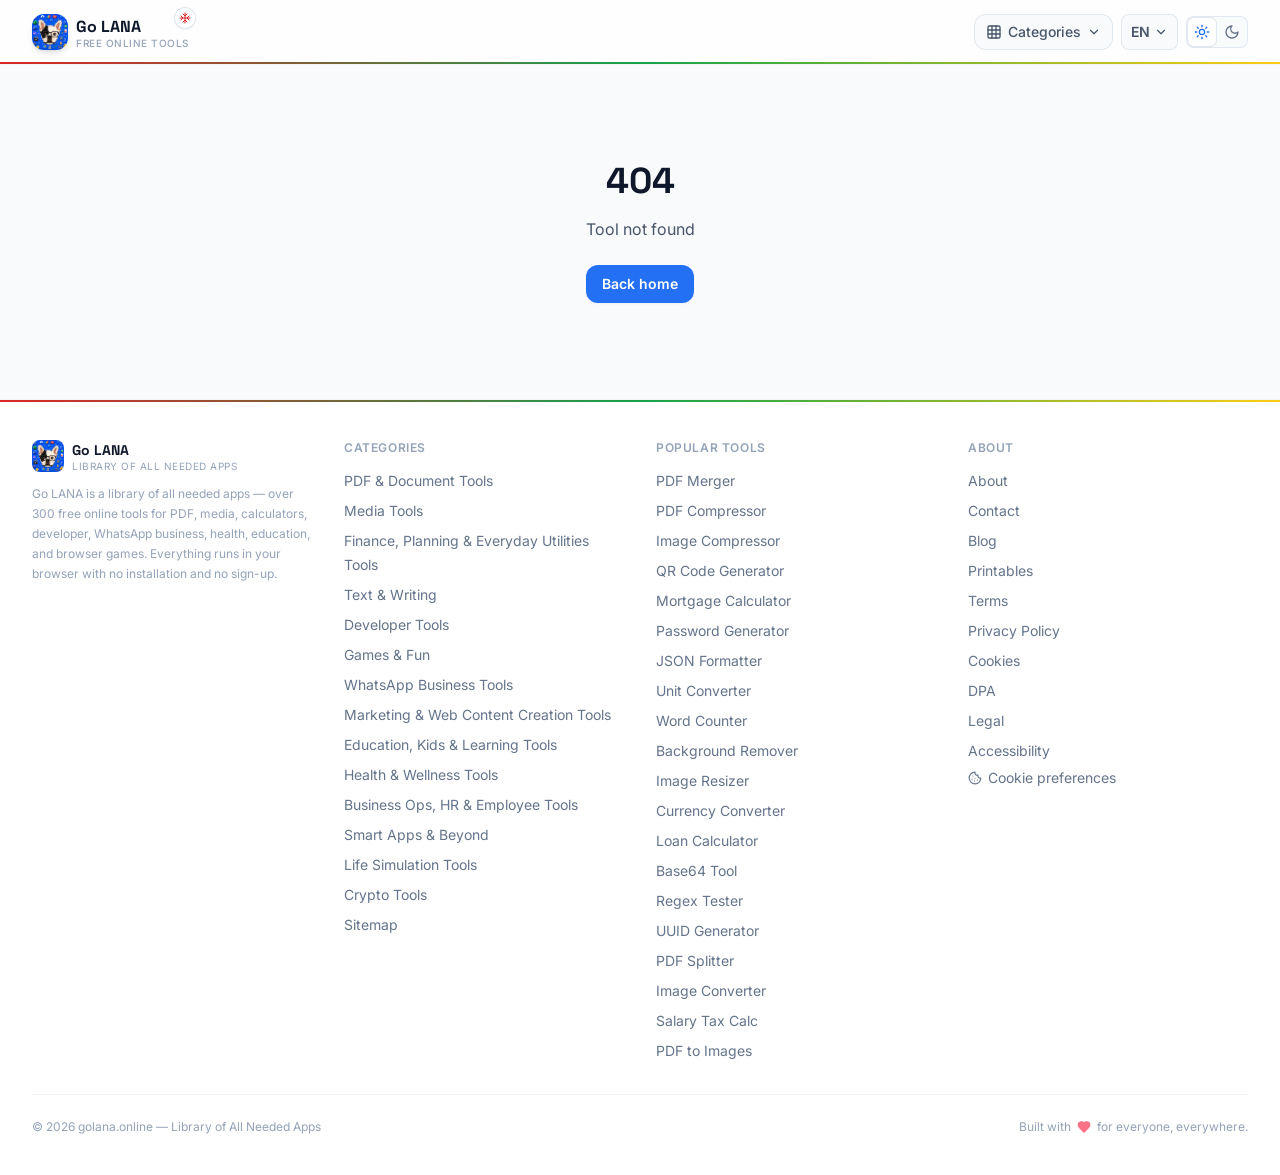
==== commit 258ac43c: "Version81 Adjusted Cammer PDF" ====
--- a/index.html
+++ b/index.html
@@ -64,8 +64,8 @@
     <link href="https://fonts.googleapis.com/css2?family=Inter:wght@400;500;600;700&family=Space+Grotesk:wght@500;600;700&display=swap" rel="stylesheet" />
     <link rel="alternate" type="text/plain" href="/llms.txt" />
     <link rel="alternate" type="text/plain" href="/ai.txt" />
-    <script type="module" crossorigin src="/assets/index-BFuG2rIF.js"></script>
-    <link rel="stylesheet" crossorigin href="/assets/index-sXWApCRe.css">
+    <script type="module" crossorigin src="/assets/index-3rY-DzUn.js"></script>
+    <link rel="stylesheet" crossorigin href="/assets/index-Xo9TTdN9.css">
   </head>
   <body>
     <div id="root">
--- a/assets/index-Xo9TTdN9.css
+++ b/assets/index-Xo9TTdN9.css
@@ -0,0 +1 @@
+.holiday-particle{position:absolute;border-radius:9999px;opacity:.6;pointer-events:none;animation-iteration-count:infinite;animation-timing-function:linear}.holiday-particle[data-kind=snow],.holiday-particle[data-kind=confetti]{animation-name:holiday-fall}.holiday-particle[data-kind=confetti]{border-radius:2px}.holiday-particle[data-kind=sparkle]{animation-name:holiday-twinkle}.holiday-particle[data-kind=glow]{animation-name:holiday-float;box-shadow:0 0 10px 3px #ffffff59}@keyframes holiday-fall{0%{transform:translateZ(0) rotate(0)}to{transform:translate3d(12px,60vh,0) rotate(360deg)}}@keyframes holiday-twinkle{0%,to{opacity:.15;transform:scale(.6)}50%{opacity:.9;transform:scale(1.2)}}@keyframes holiday-float{0%,to{transform:translateY(0)}50%{transform:translateY(-14px)}}@media (prefers-reduced-motion: reduce){.holiday-particle{display:none}}*,:before,:after{--tw-border-spacing-x: 0;--tw-border-spacing-y: 0;--tw-translate-x: 0;--tw-translate-y: 0;--tw-rotate: 0;--tw-skew-x: 0;--tw-skew-y: 0;--tw-scale-x: 1;--tw-scale-y: 1;--tw-pan-x: ;--tw-pan-y: ;--tw-pinch-zoom: ;--tw-scroll-snap-strictness: proximity;--tw-gradient-from-position: ;--tw-gradient-via-position: ;--tw-gradient-to-position: ;--tw-ordinal: ;--tw-slashed-zero: ;--tw-numeric-figure: ;--tw-numeric-spacing: ;--tw-numeric-fraction: ;--tw-ring-inset: ;--tw-ring-offset-width: 0px;--tw-ring-offset-color: #fff;--tw-ring-color: rgb(59 130 246 / .5);--tw-ring-offset-shadow: 0 0 #0000;--tw-ring-shadow: 0 0 #0000;--tw-shadow: 0 0 #0000;--tw-shadow-colored: 0 0 #0000;--tw-blur: ;--tw-brightness: ;--tw-contrast: ;--tw-grayscale: ;--tw-hue-rotate: ;--tw-invert: ;--tw-saturate: ;--tw-sepia: ;--tw-drop-shadow: ;--tw-backdrop-blur: ;--tw-backdrop-brightness: ;--tw-backdrop-contrast: ;--tw-backdrop-grayscale: ;--tw-backdrop-hue-rotate: ;--tw-backdrop-invert: ;--tw-backdrop-opacity: ;--tw-backdrop-saturate: ;--tw-backdrop-sepia: ;--tw-contain-size: ;--tw-contain-layout: ;--tw-contain-paint: ;--tw-contain-style: }::backdrop{--tw-border-spacing-x: 0;--tw-border-spacing-y: 0;--tw-translate-x: 0;--tw-translate-y: 0;--tw-rotate: 0;--tw-skew-x: 0;--tw-skew-y: 0;--tw-scale-x: 1;--tw-scale-y: 1;--tw-pan-x: ;--tw-pan-y: ;--tw-pinch-zoom: ;--tw-scroll-snap-strictness: proximity;--tw-gradient-from-position: ;--tw-gradient-via-position: ;--tw-gradient-to-position: ;--tw-ordinal: ;--tw-slashed-zero: ;--tw-numeric-figure: ;--tw-numeric-spacing: ;--tw-numeric-fraction: ;--tw-ring-inset: ;--tw-ring-offset-width: 0px;--tw-ring-offset-color: #fff;--tw-ring-color: rgb(59 130 246 / .5);--tw-ring-offset-shadow: 0 0 #0000;--tw-ring-shadow: 0 0 #0000;--tw-shadow: 0 0 #0000;--tw-shadow-colored: 0 0 #0000;--tw-blur: ;--tw-brightness: ;--tw-contrast: ;--tw-grayscale: ;--tw-hue-rotate: ;--tw-invert: ;--tw-saturate: ;--tw-sepia: ;--tw-drop-shadow: ;--tw-backdrop-blur: ;--tw-backdrop-brightness: ;--tw-backdrop-contrast: ;--tw-backdrop-grayscale: ;--tw-backdrop-hue-rotate: ;--tw-backdrop-invert: ;--tw-backdrop-opacity: ;--tw-backdrop-saturate: ;--tw-backdrop-sepia: ;--tw-contain-size: ;--tw-contain-layout: ;--tw-contain-paint: ;--tw-contain-style: }*,:before,:after{box-sizing:border-box;border-width:0;border-style:solid;border-color:#e5e7eb}:before,:after{--tw-content: ""}html,:host{line-height:1.5;-webkit-text-size-adjust:100%;-moz-tab-size:4;-o-tab-size:4;tab-size:4;font-family:Inter,ui-sans-serif,system-ui,sans-serif;font-feature-settings:normal;font-variation-settings:normal;-webkit-tap-highlight-color:transparent}body{margin:0;line-height:inherit}hr{height:0;color:inherit;border-top-width:1px}abbr:where([title]){-webkit-text-decoration:underline dotted;text-decoration:underline dotted}h1,h2,h3,h4,h5,h6{font-size:inherit;font-weight:inherit}a{color:inherit;text-decoration:inherit}b,strong{font-weight:bolder}code,kbd,samp,pre{font-family:ui-monospace,SFMono-Regular,Menlo,Monaco,Consolas,Liberation Mono,Courier New,monospace;font-feature-settings:normal;font-variation-settings:normal;font-size:1em}small{font-size:80%}sub,sup{font-size:75%;line-height:0;position:relative;vertical-align:baseline}sub{bottom:-.25em}sup{top:-.5em}table{text-indent:0;border-color:inherit;border-collapse:collapse}button,input,optgroup,select,textarea{font-family:inherit;font-feature-settings:inherit;font-variation-settings:inherit;font-size:100%;font-weight:inherit;line-height:inherit;letter-spacing:inherit;color:inherit;margin:0;padding:0}button,select{text-transform:none}button,input:where([type=button]),input:where([type=reset]),input:where([type=submit]){-webkit-appearance:button;background-color:transparent;background-image:none}:-moz-focusring{outline:auto}:-moz-ui-invalid{box-shadow:none}progress{vertical-align:baseline}::-webkit-inner-spin-button,::-webkit-outer-spin-button{height:auto}[type=search]{-webkit-appearance:textfield;outline-offset:-2px}::-webkit-search-decoration{-webkit-appearance:none}::-webkit-file-upload-button{-webkit-appearance:button;font:inherit}summary{display:list-item}blockquote,dl,dd,h1,h2,h3,h4,h5,h6,hr,figure,p,pre{margin:0}fieldset{margin:0;padding:0}legend{padding:0}ol,ul,menu{list-style:none;margin:0;padding:0}dialog{padding:0}textarea{resize:vertical}input::-moz-placeholder,textarea::-moz-placeholder{opacity:1;color:#9ca3af}input::placeholder,textarea::placeholder{opacity:1;color:#9ca3af}button,[role=button]{cursor:pointer}:disabled{cursor:default}img,svg,video,canvas,audio,iframe,embed,object{display:block;vertical-align:middle}img,video{max-width:100%;height:auto}[hidden]:where(:not([hidden=until-found])){display:none}.\!container{width:100%!important}.container{width:100%}@media (min-width: 400px){.\!container{max-width:400px!important}.container{max-width:400px}}@media (min-width: 640px){.\!container{max-width:640px!important}.container{max-width:640px}}@media (min-width: 768px){.\!container{max-width:768px!important}.container{max-width:768px}}@media (min-width: 1024px){.\!container{max-width:1024px!important}.container{max-width:1024px}}@media (min-width: 1280px){.\!container{max-width:1280px!important}.container{max-width:1280px}}@media (min-width: 1536px){.\!container{max-width:1536px!important}.container{max-width:1536px}}.container-page{margin-left:auto;margin-right:auto;width:100%;max-width:80rem;padding-left:1rem;padding-right:1rem}@media (min-width: 640px){.container-page{padding-left:1.5rem;padding-right:1.5rem}}@media (min-width: 1024px){.container-page{padding-left:2rem;padding-right:2rem}}.btn{display:inline-flex;align-items:center;justify-content:center;gap:.5rem;overflow-wrap:break-word;border-radius:.75rem;padding:.625rem 1rem;text-align:center;font-size:.875rem;line-height:1.25rem;font-weight:600;line-height:1.25;transition-property:all;transition-timing-function:cubic-bezier(.4,0,.2,1);transition-duration:.2s}.btn:focus{outline:2px solid transparent;outline-offset:2px}.btn:focus-visible{--tw-ring-offset-shadow: var(--tw-ring-inset) 0 0 0 var(--tw-ring-offset-width) var(--tw-ring-offset-color);--tw-ring-shadow: var(--tw-ring-inset) 0 0 0 calc(2px + var(--tw-ring-offset-width)) var(--tw-ring-color);box-shadow:var(--tw-ring-offset-shadow),var(--tw-ring-shadow),var(--tw-shadow, 0 0 #0000);--tw-ring-opacity: 1;--tw-ring-color: rgb(59 142 255 / var(--tw-ring-opacity, 1));--tw-ring-offset-width: 2px}.btn:disabled{cursor:not-allowed;opacity:.5}.btn-primary{display:inline-flex;align-items:center;justify-content:center;gap:.5rem;overflow-wrap:break-word;border-radius:.75rem;padding:.625rem 1rem;text-align:center;font-size:.875rem;line-height:1.25rem;font-weight:600;line-height:1.25;transition-property:all;transition-timing-function:cubic-bezier(.4,0,.2,1);transition-duration:.2s}.btn-primary:focus{outline:2px solid transparent;outline-offset:2px}.btn-primary:focus-visible{--tw-ring-offset-shadow: var(--tw-ring-inset) 0 0 0 var(--tw-ring-offset-width) var(--tw-ring-offset-color);--tw-ring-shadow: var(--tw-ring-inset) 0 0 0 calc(2px + var(--tw-ring-offset-width)) var(--tw-ring-color);box-shadow:var(--tw-ring-offset-shadow),var(--tw-ring-shadow),var(--tw-shadow, 0 0 #0000);--tw-ring-opacity: 1;--tw-ring-color: rgb(59 142 255 / var(--tw-ring-opacity, 1));--tw-ring-offset-width: 2px}.btn-primary:disabled{cursor:not-allowed;opacity:.5}.btn-primary{--tw-bg-opacity: 1;background-color:rgb(36 112 245 / var(--tw-bg-opacity, 1));--tw-text-opacity: 1;color:rgb(255 255 255 / var(--tw-text-opacity, 1));--tw-shadow: 0 1px 2px 0 rgb(0 0 0 / .05);--tw-shadow-colored: 0 1px 2px 0 var(--tw-shadow-color);box-shadow:var(--tw-ring-offset-shadow, 0 0 #0000),var(--tw-ring-shadow, 0 0 #0000),var(--tw-shadow)}.dark .btn-primary{color:#f1f5f9;box-shadow:none}.btn-primary:hover{--tw-bg-opacity: 1;background-color:rgb(28 90 224 / var(--tw-bg-opacity, 1))}.btn-primary:active{--tw-scale-x: .98;--tw-scale-y: .98;transform:translate(var(--tw-translate-x),var(--tw-translate-y)) rotate(var(--tw-rotate)) skew(var(--tw-skew-x)) skewY(var(--tw-skew-y)) scaleX(var(--tw-scale-x)) scaleY(var(--tw-scale-y))}.btn-secondary{display:inline-flex;align-items:center;justify-content:center;gap:.5rem;overflow-wrap:break-word;border-radius:.75rem;padding:.625rem 1rem;text-align:center;font-size:.875rem;line-height:1.25rem;font-weight:600;line-height:1.25;transition-property:all;transition-timing-function:cubic-bezier(.4,0,.2,1);transition-duration:.2s}.btn-secondary:focus{outline:2px solid transparent;outline-offset:2px}.btn-secondary:focus-visible{--tw-ring-offset-shadow: var(--tw-ring-inset) 0 0 0 var(--tw-ring-offset-width) var(--tw-ring-offset-color);--tw-ring-shadow: var(--tw-ring-inset) 0 0 0 calc(2px + var(--tw-ring-offset-width)) var(--tw-ring-color);box-shadow:var(--tw-ring-offset-shadow),var(--tw-ring-shadow),var(--tw-shadow, 0 0 #0000);--tw-ring-opacity: 1;--tw-ring-color: rgb(59 142 255 / var(--tw-ring-opacity, 1));--tw-ring-offset-width: 2px}.btn-secondary:disabled{cursor:not-allowed;opacity:.5}.btn-secondary{--tw-bg-opacity: 1;background-color:rgb(255 255 255 / var(--tw-bg-opacity, 1));--tw-text-opacity: 1;color:rgb(51 65 85 / var(--tw-text-opacity, 1));--tw-ring-offset-shadow: var(--tw-ring-inset) 0 0 0 var(--tw-ring-offset-width) var(--tw-ring-offset-color);--tw-ring-shadow: var(--tw-ring-inset) 0 0 0 calc(1px + var(--tw-ring-offset-width)) var(--tw-ring-color);box-shadow:var(--tw-ring-offset-shadow),var(--tw-ring-shadow),var(--tw-shadow, 0 0 #0000);--tw-ring-inset: inset;--tw-ring-opacity: 1;--tw-ring-color: rgb(226 232 240 / var(--tw-ring-opacity, 1))}.dark .btn-secondary{background-color:#131c31;color:#cbd5e1;--tw-ring-color: #1e293b;box-shadow:inset 0 0 0 var(--tw-ring-inset-width, 0) var(--tw-ring-color)}.dark .btn-secondary:hover{background-color:#1e293b;--tw-ring-color: #475569}.btn-secondary:hover{--tw-bg-opacity: 1;background-color:rgb(248 250 252 / var(--tw-bg-opacity, 1));--tw-ring-opacity: 1;--tw-ring-color: rgb(203 213 225 / var(--tw-ring-opacity, 1))}.btn-ghost{display:inline-flex;align-items:center;justify-content:center;gap:.5rem;overflow-wrap:break-word;border-radius:.75rem;padding:.625rem 1rem;text-align:center;font-size:.875rem;line-height:1.25rem;font-weight:600;line-height:1.25;transition-property:all;transition-timing-function:cubic-bezier(.4,0,.2,1);transition-duration:.2s}.btn-ghost:focus{outline:2px solid transparent;outline-offset:2px}.btn-ghost:focus-visible{--tw-ring-offset-shadow: var(--tw-ring-inset) 0 0 0 var(--tw-ring-offset-width) var(--tw-ring-offset-color);--tw-ring-shadow: var(--tw-ring-inset) 0 0 0 calc(2px + var(--tw-ring-offset-width)) var(--tw-ring-color);box-shadow:var(--tw-ring-offset-shadow),var(--tw-ring-shadow),var(--tw-shadow, 0 0 #0000);--tw-ring-opacity: 1;--tw-ring-color: rgb(59 142 255 / var(--tw-ring-opacity, 1));--tw-ring-offset-width: 2px}.btn-ghost:disabled{cursor:not-allowed;opacity:.5}.btn-ghost{--tw-text-opacity: 1;color:rgb(71 85 105 / var(--tw-text-opacity, 1))}.dark .btn-ghost{color:#94a3b8}.dark .btn-ghost:hover{background-color:#1e293b;color:#f1f5f9}.btn-ghost:hover{--tw-bg-opacity: 1;background-color:rgb(241 245 249 / var(--tw-bg-opacity, 1));--tw-text-opacity: 1;color:rgb(15 23 42 / var(--tw-text-opacity, 1))}.\!card{border-radius:1rem;--tw-bg-opacity: 1;background-color:rgb(255 255 255 / var(--tw-bg-opacity, 1));--tw-shadow: 0 1px 2px 0 rgb(16 24 40 / .04), 0 1px 3px 0 rgb(16 24 40 / .06);--tw-shadow-colored: 0 1px 2px 0 var(--tw-shadow-color), 0 1px 3px 0 var(--tw-shadow-color);box-shadow:var(--tw-ring-offset-shadow, 0 0 #0000),var(--tw-ring-shadow, 0 0 #0000),var(--tw-shadow);--tw-ring-offset-shadow: var(--tw-ring-inset) 0 0 0 var(--tw-ring-offset-width) var(--tw-ring-offset-color);--tw-ring-shadow: var(--tw-ring-inset) 0 0 0 calc(1px + var(--tw-ring-offset-width)) var(--tw-ring-color);box-shadow:var(--tw-ring-offset-shadow),var(--tw-ring-shadow),var(--tw-shadow, 0 0 #0000);--tw-ring-opacity: 1;--tw-ring-color: rgb(241 245 249 / var(--tw-ring-opacity, 1));transition-property:all;transition-timing-function:cubic-bezier(.4,0,.2,1);transition-duration:.2s}.dark .\!card{background-color:#131c31;--tw-ring-color: #1e293b;box-shadow:none}.card{border-radius:1rem;--tw-bg-opacity: 1;background-color:rgb(255 255 255 / var(--tw-bg-opacity, 1));--tw-shadow: 0 1px 2px 0 rgb(16 24 40 / .04), 0 1px 3px 0 rgb(16 24 40 / .06);--tw-shadow-colored: 0 1px 2px 0 var(--tw-shadow-color), 0 1px 3px 0 var(--tw-shadow-color);box-shadow:var(--tw-ring-offset-shadow, 0 0 #0000),var(--tw-ring-shadow, 0 0 #0000),var(--tw-shadow);--tw-ring-offset-shadow: var(--tw-ring-inset) 0 0 0 var(--tw-ring-offset-width) var(--tw-ring-offset-color);--tw-ring-shadow: var(--tw-ring-inset) 0 0 0 calc(1px + var(--tw-ring-offset-width)) var(--tw-ring-color);box-shadow:var(--tw-ring-offset-shadow),var(--tw-ring-shadow),var(--tw-shadow, 0 0 #0000);--tw-ring-opacity: 1;--tw-ring-color: rgb(241 245 249 / var(--tw-ring-opacity, 1));transition-property:all;transition-timing-function:cubic-bezier(.4,0,.2,1);transition-duration:.2s}.dark .card{background-color:#131c31;--tw-ring-color: #1e293b;box-shadow:none}.\!input{width:100%;min-width:0px;border-radius:.75rem;border-width:0px;--tw-bg-opacity: 1;background-color:rgb(255 255 255 / var(--tw-bg-opacity, 1));padding:.625rem .875rem;font-size:.875rem;line-height:1.25rem;--tw-text-opacity: 1;color:rgb(15 23 42 / var(--tw-text-opacity, 1));--tw-ring-offset-shadow: var(--tw-ring-inset) 0 0 0 var(--tw-ring-offset-width) var(--tw-ring-offset-color);--tw-ring-shadow: var(--tw-ring-inset) 0 0 0 calc(1px + var(--tw-ring-offset-width)) var(--tw-ring-color);box-shadow:var(--tw-ring-offset-shadow),var(--tw-ring-shadow),var(--tw-shadow, 0 0 #0000);--tw-ring-inset: inset;--tw-ring-opacity: 1;--tw-ring-color: rgb(226 232 240 / var(--tw-ring-opacity, 1));transition-property:color,background-color,border-color,text-decoration-color,fill,stroke,opacity,box-shadow,transform,filter,-webkit-backdrop-filter;transition-property:color,background-color,border-color,text-decoration-color,fill,stroke,opacity,box-shadow,transform,filter,backdrop-filter;transition-property:color,background-color,border-color,text-decoration-color,fill,stroke,opacity,box-shadow,transform,filter,backdrop-filter,-webkit-backdrop-filter;transition-timing-function:cubic-bezier(.4,0,.2,1);transition-duration:.15s}.dark .\!input{background-color:#131c31;color:#f1f5f9}.dark .\!input::-moz-placeholder{color:#475569}.dark .\!input::placeholder{color:#475569}.dark .\!input{--tw-ring-color: #1e293b;box-shadow:inset 0 0 0 var(--tw-ring-inset-width, 0) var(--tw-ring-color)}.\!input::-moz-placeholder{--tw-text-opacity: 1;color:rgb(148 163 184 / var(--tw-text-opacity, 1))}.\!input::placeholder{--tw-text-opacity: 1;color:rgb(148 163 184 / var(--tw-text-opacity, 1))}.\!input:focus{outline:2px solid transparent;outline-offset:2px;--tw-ring-offset-shadow: var(--tw-ring-inset) 0 0 0 var(--tw-ring-offset-width) var(--tw-ring-offset-color);--tw-ring-shadow: var(--tw-ring-inset) 0 0 0 calc(2px + var(--tw-ring-offset-width)) var(--tw-ring-color);box-shadow:var(--tw-ring-offset-shadow),var(--tw-ring-shadow),var(--tw-shadow, 0 0 #0000);--tw-ring-opacity: 1;--tw-ring-color: rgb(59 142 255 / var(--tw-ring-opacity, 1))}.input{width:100%;min-width:0px;border-radius:.75rem;border-width:0px;--tw-bg-opacity: 1;background-color:rgb(255 255 255 / var(--tw-bg-opacity, 1));padding:.625rem .875rem;font-size:.875rem;line-height:1.25rem;--tw-text-opacity: 1;color:rgb(15 23 42 / var(--tw-text-opacity, 1));--tw-ring-offset-shadow: var(--tw-ring-inset) 0 0 0 var(--tw-ring-offset-width) var(--tw-ring-offset-color);--tw-ring-shadow: var(--tw-ring-inset) 0 0 0 calc(1px + var(--tw-ring-offset-width)) var(--tw-ring-color);box-shadow:var(--tw-ring-offset-shadow),var(--tw-ring-shadow),var(--tw-shadow, 0 0 #0000);--tw-ring-inset: inset;--tw-ring-opacity: 1;--tw-ring-color: rgb(226 232 240 / var(--tw-ring-opacity, 1));transition-property:color,background-color,border-color,text-decoration-color,fill,stroke,opacity,box-shadow,transform,filter,-webkit-backdrop-filter;transition-property:color,background-color,border-color,text-decoration-color,fill,stroke,opacity,box-shadow,transform,filter,backdrop-filter;transition-property:color,background-color,border-color,text-decoration-color,fill,stroke,opacity,box-shadow,transform,filter,backdrop-filter,-webkit-backdrop-filter;transition-timing-function:cubic-bezier(.4,0,.2,1);transition-duration:.15s}.dark .input{background-color:#131c31;color:#f1f5f9}.dark .input::-moz-placeholder{color:#475569}.dark .input::placeholder{color:#475569}.dark .input{--tw-ring-color: #1e293b;box-shadow:inset 0 0 0 var(--tw-ring-inset-width, 0) var(--tw-ring-color)}.input::-moz-placeholder{--tw-text-opacity: 1;color:rgb(148 163 184 / var(--tw-text-opacity, 1))}.input::placeholder{--tw-text-opacity: 1;color:rgb(148 163 184 / var(--tw-text-opacity, 1))}.input:focus{outline:2px solid transparent;outline-offset:2px;--tw-ring-offset-shadow: var(--tw-ring-inset) 0 0 0 var(--tw-ring-offset-width) var(--tw-ring-offset-color);--tw-ring-shadow: var(--tw-ring-inset) 0 0 0 calc(2px + var(--tw-ring-offset-width)) var(--tw-ring-color);box-shadow:var(--tw-ring-offset-shadow),var(--tw-ring-shadow),var(--tw-shadow, 0 0 #0000);--tw-ring-opacity: 1;--tw-ring-color: rgb(59 142 255 / var(--tw-ring-opacity, 1))}.\!label{margin-bottom:.375rem;display:block;font-size:.875rem;line-height:1.25rem;font-weight:500;--tw-text-opacity: 1;color:rgb(51 65 85 / var(--tw-text-opacity, 1))}.dark .\!label{color:#cbd5e1}.label{margin-bottom:.375rem;display:block;font-size:.875rem;line-height:1.25rem;font-weight:500;--tw-text-opacity: 1;color:rgb(51 65 85 / var(--tw-text-opacity, 1))}.dark .label{color:#cbd5e1}.badge{display:inline-flex;align-items:center;gap:.25rem;border-radius:9999px;padding:.125rem .625rem;font-size:.75rem;line-height:1rem;font-weight:500}.sr-only{position:absolute;width:1px;height:1px;padding:0;margin:-1px;overflow:hidden;clip:rect(0,0,0,0);white-space:nowrap;border-width:0}.pointer-events-none{pointer-events:none}.\!visible{visibility:visible!important}.visible{visibility:visible}.invisible{visibility:hidden}.collapse{visibility:collapse}.static{position:static}.fixed{position:fixed}.absolute{position:absolute}.relative{position:relative}.sticky{position:sticky}.-inset-1{top:-.25rem;right:-.25rem;bottom:-.25rem;left:-.25rem}.inset-0{top:0;right:0;bottom:0;left:0}.inset-0\.5{top:.125rem;right:.125rem;bottom:.125rem;left:.125rem}.inset-1{top:.25rem;right:.25rem;bottom:.25rem;left:.25rem}.inset-x-0{left:0;right:0}.inset-x-3{left:.75rem;right:.75rem}.inset-y-0{top:0;bottom:0}.-bottom-1{bottom:-.25rem}.-left-1{left:-.25rem}.-left-2{left:-.5rem}.-right-1{right:-.25rem}.-right-1\.5{right:-.375rem}.-right-2{right:-.5rem}.-top-1{top:-.25rem}.-top-1\.5{top:-.375rem}.-top-2{top:-.5rem}.-top-24{top:-6rem}.-top-3{top:-.75rem}.bottom-0{bottom:0}.bottom-1{bottom:.25rem}.bottom-1\/3{bottom:33.333333%}.bottom-2{bottom:.5rem}.bottom-20{bottom:5rem}.bottom-3{bottom:.75rem}.bottom-4{bottom:1rem}.bottom-5{bottom:1.25rem}.bottom-6{bottom:1.5rem}.bottom-8{bottom:2rem}.left-0{left:0}.left-0\.5{left:.125rem}.left-1{left:.25rem}.left-1\/2{left:50%}.left-2\.5{left:.625rem}.left-3{left:.75rem}.left-4{left:1rem}.left-6{left:1.5rem}.left-8{left:2rem}.left-\[22px\]{left:22px}.right-0{right:0}.right-1{right:.25rem}.right-2{right:.5rem}.right-3{right:.75rem}.right-4{right:1rem}.right-5{right:1.25rem}.right-8{right:2rem}.top-0{top:0}.top-0\.5{top:.125rem}.top-1{top:.25rem}.top-1\/2{top:50%}.top-10{top:2.5rem}.top-16{top:4rem}.top-2{top:.5rem}.top-3{top:.75rem}.top-32{top:8rem}.top-4{top:1rem}.top-8{top:2rem}.-z-10{z-index:-10}.z-10{z-index:10}.z-20{z-index:20}.z-30{z-index:30}.z-40{z-index:40}.z-50{z-index:50}.z-\[10000\]{z-index:10000}.col-span-1{grid-column:span 1 / span 1}.col-span-2{grid-column:span 2 / span 2}.col-span-3{grid-column:span 3 / span 3}.col-span-4{grid-column:span 4 / span 4}.col-span-5{grid-column:span 5 / span 5}.col-span-6{grid-column:span 6 / span 6}.mx-0\.5{margin-left:.125rem;margin-right:.125rem}.mx-1{margin-left:.25rem;margin-right:.25rem}.mx-4{margin-left:1rem;margin-right:1rem}.mx-auto{margin-left:auto;margin-right:auto}.my-2{margin-top:.5rem;margin-bottom:.5rem}.my-4{margin-top:1rem;margin-bottom:1rem}.-mt-0\.5{margin-top:-.125rem}.-mt-2{margin-top:-.5rem}.mb-0\.5{margin-bottom:.125rem}.mb-1{margin-bottom:.25rem}.mb-1\.5{margin-bottom:.375rem}.mb-2{margin-bottom:.5rem}.mb-3{margin-bottom:.75rem}.mb-4{margin-bottom:1rem}.mb-5{margin-bottom:1.25rem}.mb-6{margin-bottom:1.5rem}.mb-7{margin-bottom:1.75rem}.mb-8{margin-bottom:2rem}.ml-1{margin-left:.25rem}.ml-2{margin-left:.5rem}.ml-3{margin-left:.75rem}.ml-4{margin-left:1rem}.ml-5{margin-left:1.25rem}.ml-auto{margin-left:auto}.mr-0\.5{margin-right:.125rem}.mr-1{margin-right:.25rem}.mr-1\.5{margin-right:.375rem}.mr-2{margin-right:.5rem}.mt-0\.5{margin-top:.125rem}.mt-1{margin-top:.25rem}.mt-1\.5{margin-top:.375rem}.mt-10{margin-top:2.5rem}.mt-12{margin-top:3rem}.mt-2{margin-top:.5rem}.mt-2\.5{margin-top:.625rem}.mt-3{margin-top:.75rem}.mt-4{margin-top:1rem}.mt-5{margin-top:1.25rem}.mt-6{margin-top:1.5rem}.mt-7{margin-top:1.75rem}.mt-8{margin-top:2rem}.mt-\[8vh\]{margin-top:8vh}.mt-auto{margin-top:auto}.line-clamp-1{overflow:hidden;display:-webkit-box;-webkit-box-orient:vertical;-webkit-line-clamp:1}.line-clamp-2{overflow:hidden;display:-webkit-box;-webkit-box-orient:vertical;-webkit-line-clamp:2}.line-clamp-3{overflow:hidden;display:-webkit-box;-webkit-box-orient:vertical;-webkit-line-clamp:3}.block{display:block}.inline-block{display:inline-block}.inline{display:inline}.flex{display:flex}.inline-flex{display:inline-flex}.table{display:table}.grid{display:grid}.contents{display:contents}.hidden{display:none}.aspect-\[1\/1\.414\]{aspect-ratio:1/1.414}.aspect-\[3\/4\]{aspect-ratio:3/4}.aspect-square{aspect-ratio:1 / 1}.h-0{height:0px}.h-0\.5{height:.125rem}.h-1{height:.25rem}.h-1\.5{height:.375rem}.h-1\/2{height:50%}.h-1\/3{height:33.333333%}.h-10{height:2.5rem}.h-11{height:2.75rem}.h-12{height:3rem}.h-14{height:3.5rem}.h-16{height:4rem}.h-2{height:.5rem}.h-2\.5{height:.625rem}.h-20{height:5rem}.h-24{height:6rem}.h-28{height:7rem}.h-3{height:.75rem}.h-3\.5{height:.875rem}.h-3\/5{height:60%}.h-32{height:8rem}.h-36{height:9rem}.h-4{height:1rem}.h-40{height:10rem}.h-44{height:11rem}.h-48{height:12rem}.h-5{height:1.25rem}.h-56{height:14rem}.h-6{height:1.5rem}.h-64{height:16rem}.h-7{height:1.75rem}.h-72{height:18rem}.h-8{height:2rem}.h-9{height:2.25rem}.h-\[220px\]{height:220px}.h-\[420px\]{height:420px}.h-auto{height:auto}.h-full{height:100%}.max-h-48{max-height:12rem}.max-h-64{max-height:16rem}.max-h-80{max-height:20rem}.max-h-96{max-height:24rem}.max-h-\[280px\]{max-height:280px}.max-h-\[300px\]{max-height:300px}.max-h-\[400px\]{max-height:400px}.max-h-\[50vh\]{max-height:50vh}.max-h-\[55vh\]{max-height:55vh}.max-h-\[600px\]{max-height:600px}.max-h-\[75vh\]{max-height:75vh}.min-h-0{min-height:0px}.min-h-20{min-height:5rem}.min-h-24{min-height:6rem}.min-h-28{min-height:7rem}.min-h-32{min-height:8rem}.min-h-48{min-height:12rem}.min-h-\[1\.5rem\]{min-height:1.5rem}.min-h-\[100px\]{min-height:100px}.min-h-\[120px\]{min-height:120px}.min-h-\[140px\]{min-height:140px}.min-h-\[150px\]{min-height:150px}.min-h-\[160px\]{min-height:160px}.min-h-\[180px\]{min-height:180px}.min-h-\[200px\]{min-height:200px}.min-h-\[220px\]{min-height:220px}.min-h-\[240px\]{min-height:240px}.min-h-\[280px\]{min-height:280px}.min-h-\[28px\]{min-height:28px}.min-h-\[300px\]{min-height:300px}.min-h-\[3rem\]{min-height:3rem}.min-h-\[400px\]{min-height:400px}.min-h-\[50px\]{min-height:50px}.min-h-\[520px\]{min-height:520px}.min-h-\[55vh\]{min-height:55vh}.min-h-\[600px\]{min-height:600px}.min-h-\[60px\]{min-height:60px}.min-h-\[60vh\]{min-height:60vh}.min-h-\[70px\]{min-height:70px}.min-h-\[80px\]{min-height:80px}.min-h-\[90px\]{min-height:90px}.min-h-screen{min-height:100vh}.w-0{width:0px}.w-0\.5{width:.125rem}.w-1{width:.25rem}.w-1\.5{width:.375rem}.w-1\/2{width:50%}.w-1\/3{width:33.333333%}.w-10{width:2.5rem}.w-11{width:2.75rem}.w-12{width:3rem}.w-14{width:3.5rem}.w-16{width:4rem}.w-2{width:.5rem}.w-2\.5{width:.625rem}.w-20{width:5rem}.w-24{width:6rem}.w-28{width:7rem}.w-3{width:.75rem}.w-3\.5{width:.875rem}.w-3\/5{width:60%}.w-32{width:8rem}.w-36{width:9rem}.w-4{width:1rem}.w-44{width:11rem}.w-48{width:12rem}.w-5{width:1.25rem}.w-56{width:14rem}.w-6{width:1.5rem}.w-64{width:16rem}.w-7{width:1.75rem}.w-72{width:18rem}.w-8{width:2rem}.w-80{width:20rem}.w-9{width:2.25rem}.w-\[42rem\]{width:42rem}.w-\[80\%\]{width:80%}.w-auto{width:auto}.w-full{width:100%}.w-px{width:1px}.min-w-0{min-width:0px}.min-w-20{min-width:5rem}.min-w-48{min-width:12rem}.min-w-\[160px\]{min-width:160px}.min-w-\[180px\]{min-width:180px}.min-w-\[200px\]{min-width:200px}.min-w-\[40px\]{min-width:40px}.min-w-\[80px\]{min-width:80px}.max-w-2xl{max-width:42rem}.max-w-3xl{max-width:48rem}.max-w-4xl{max-width:56rem}.max-w-5xl{max-width:64rem}.max-w-\[100px\]{max-width:100px}.max-w-\[120px\]{max-width:120px}.max-w-\[120vw\]{max-width:120vw}.max-w-\[140px\]{max-width:140px}.max-w-\[180px\]{max-width:180px}.max-w-\[200px\]{max-width:200px}.max-w-\[220px\]{max-width:220px}.max-w-\[240px\]{max-width:240px}.max-w-\[256px\]{max-width:256px}.max-w-\[340px\]{max-width:340px}.max-w-\[60px\]{max-width:60px}.max-w-\[80px\]{max-width:80px}.max-w-full{max-width:100%}.max-w-lg{max-width:32rem}.max-w-md{max-width:28rem}.max-w-none{max-width:none}.max-w-sm{max-width:24rem}.max-w-xl{max-width:36rem}.max-w-xs{max-width:20rem}.flex-1{flex:1 1 0%}.flex-shrink-0{flex-shrink:0}.shrink{flex-shrink:1}.shrink-0{flex-shrink:0}.grow{flex-grow:1}.border-collapse{border-collapse:collapse}.-translate-x-1\/2{--tw-translate-x: -50%;transform:translate(var(--tw-translate-x),var(--tw-translate-y)) rotate(var(--tw-rotate)) skew(var(--tw-skew-x)) skewY(var(--tw-skew-y)) scaleX(var(--tw-scale-x)) scaleY(var(--tw-scale-y))}.-translate-y-1{--tw-translate-y: -.25rem;transform:translate(var(--tw-translate-x),var(--tw-translate-y)) rotate(var(--tw-rotate)) skew(var(--tw-skew-x)) skewY(var(--tw-skew-y)) scaleX(var(--tw-scale-x)) scaleY(var(--tw-scale-y))}.-translate-y-1\/2{--tw-translate-y: -50%;transform:translate(var(--tw-translate-x),var(--tw-translate-y)) rotate(var(--tw-rotate)) skew(var(--tw-skew-x)) skewY(var(--tw-skew-y)) scaleX(var(--tw-scale-x)) scaleY(var(--tw-scale-y))}.translate-x-0\.5{--tw-translate-x: .125rem;transform:translate(var(--tw-translate-x),var(--tw-translate-y)) rotate(var(--tw-rotate)) skew(var(--tw-skew-x)) skewY(var(--tw-skew-y)) scaleX(var(--tw-scale-x)) scaleY(var(--tw-scale-y))}.translate-x-6{--tw-translate-x: 1.5rem;transform:translate(var(--tw-translate-x),var(--tw-translate-y)) rotate(var(--tw-rotate)) skew(var(--tw-skew-x)) skewY(var(--tw-skew-y)) scaleX(var(--tw-scale-x)) scaleY(var(--tw-scale-y))}.translate-y-0{--tw-translate-y: 0px;transform:translate(var(--tw-translate-x),var(--tw-translate-y)) rotate(var(--tw-rotate)) skew(var(--tw-skew-x)) skewY(var(--tw-skew-y)) scaleX(var(--tw-scale-x)) scaleY(var(--tw-scale-y))}.translate-y-3{--tw-translate-y: .75rem;transform:translate(var(--tw-translate-x),var(--tw-translate-y)) rotate(var(--tw-rotate)) skew(var(--tw-skew-x)) skewY(var(--tw-skew-y)) scaleX(var(--tw-scale-x)) scaleY(var(--tw-scale-y))}.-rotate-90{--tw-rotate: -90deg;transform:translate(var(--tw-translate-x),var(--tw-translate-y)) rotate(var(--tw-rotate)) skew(var(--tw-skew-x)) skewY(var(--tw-skew-y)) scaleX(var(--tw-scale-x)) scaleY(var(--tw-scale-y))}.scale-100{--tw-scale-x: 1;--tw-scale-y: 1;transform:translate(var(--tw-translate-x),var(--tw-translate-y)) rotate(var(--tw-rotate)) skew(var(--tw-skew-x)) skewY(var(--tw-skew-y)) scaleX(var(--tw-scale-x)) scaleY(var(--tw-scale-y))}.scale-105{--tw-scale-x: 1.05;--tw-scale-y: 1.05;transform:translate(var(--tw-translate-x),var(--tw-translate-y)) rotate(var(--tw-rotate)) skew(var(--tw-skew-x)) skewY(var(--tw-skew-y)) scaleX(var(--tw-scale-x)) scaleY(var(--tw-scale-y))}.scale-110{--tw-scale-x: 1.1;--tw-scale-y: 1.1;transform:translate(var(--tw-translate-x),var(--tw-translate-y)) rotate(var(--tw-rotate)) skew(var(--tw-skew-x)) skewY(var(--tw-skew-y)) scaleX(var(--tw-scale-x)) scaleY(var(--tw-scale-y))}.scale-125{--tw-scale-x: 1.25;--tw-scale-y: 1.25;transform:translate(var(--tw-translate-x),var(--tw-translate-y)) rotate(var(--tw-rotate)) skew(var(--tw-skew-x)) skewY(var(--tw-skew-y)) scaleX(var(--tw-scale-x)) scaleY(var(--tw-scale-y))}.scale-90{--tw-scale-x: .9;--tw-scale-y: .9;transform:translate(var(--tw-translate-x),var(--tw-translate-y)) rotate(var(--tw-rotate)) skew(var(--tw-skew-x)) skewY(var(--tw-skew-y)) scaleX(var(--tw-scale-x)) scaleY(var(--tw-scale-y))}.scale-95{--tw-scale-x: .95;--tw-scale-y: .95;transform:translate(var(--tw-translate-x),var(--tw-translate-y)) rotate(var(--tw-rotate)) skew(var(--tw-skew-x)) skewY(var(--tw-skew-y)) scaleX(var(--tw-scale-x)) scaleY(var(--tw-scale-y))}.transform{transform:translate(var(--tw-translate-x),var(--tw-translate-y)) rotate(var(--tw-rotate)) skew(var(--tw-skew-x)) skewY(var(--tw-skew-y)) scaleX(var(--tw-scale-x)) scaleY(var(--tw-scale-y))}.animate-\[fadeIn_0\.3s_ease\]{animation:fadeIn .3s ease}.animate-\[fadeIn_0\.4s_ease-out\]{animation:fadeIn .4s ease-out}.animate-\[fadeIn_0\.5s_ease\]{animation:fadeIn .5s ease}.animate-\[pop_0\.2s_ease\]{animation:pop .2s ease}.animate-\[pop_0\.3s_ease\]{animation:pop .3s ease}.animate-\[shake_0\.4s\]{animation:shake .4s}@keyframes bounce{0%,to{transform:translateY(-25%);animation-timing-function:cubic-bezier(.8,0,1,1)}50%{transform:none;animation-timing-function:cubic-bezier(0,0,.2,1)}}.animate-bounce{animation:bounce 1s infinite}@keyframes fade-in{0%{opacity:0;transform:translateY(8px)}to{opacity:1;transform:translateY(0)}}.animate-fade-in{animation:fade-in .5s ease-out both}@keyframes fade-in-fast{0%{opacity:0}to{opacity:1}}.animate-fade-in-fast{animation:fade-in-fast .2s ease-out both}@keyframes pop{0%{transform:scale(.96);opacity:0}to{transform:scale(1);opacity:1}}.animate-pop{animation:pop .18s ease-out both}@keyframes pulse{50%{opacity:.5}}.animate-pulse{animation:pulse 2s cubic-bezier(.4,0,.6,1) infinite}@keyframes spin{to{transform:rotate(360deg)}}.animate-spin{animation:spin 1s linear infinite}.cursor-cell{cursor:cell}.cursor-col-resize{cursor:col-resize}.cursor-crosshair{cursor:crosshair}.cursor-default{cursor:default}.cursor-grab{cursor:grab}.cursor-move{cursor:move}.cursor-not-allowed{cursor:not-allowed}.cursor-pointer{cursor:pointer}.cursor-row-resize{cursor:row-resize}.touch-none{touch-action:none}.select-none{-webkit-user-select:none;-moz-user-select:none;user-select:none}.resize-none{resize:none}.resize{resize:both}.list-decimal{list-style-type:decimal}.list-disc{list-style-type:disc}.grid-cols-1{grid-template-columns:repeat(1,minmax(0,1fr))}.grid-cols-10{grid-template-columns:repeat(10,minmax(0,1fr))}.grid-cols-12{grid-template-columns:repeat(12,minmax(0,1fr))}.grid-cols-2{grid-template-columns:repeat(2,minmax(0,1fr))}.grid-cols-3{grid-template-columns:repeat(3,minmax(0,1fr))}.grid-cols-4{grid-template-columns:repeat(4,minmax(0,1fr))}.grid-cols-5{grid-template-columns:repeat(5,minmax(0,1fr))}.grid-cols-7{grid-template-columns:repeat(7,minmax(0,1fr))}.grid-cols-8{grid-template-columns:repeat(8,minmax(0,1fr))}.grid-cols-9{grid-template-columns:repeat(9,minmax(0,1fr))}.grid-cols-\[1fr_1fr_1fr_auto\]{grid-template-columns:1fr 1fr 1fr auto}.grid-cols-\[1fr_70px_90px_32px\]{grid-template-columns:1fr 70px 90px 32px}.grid-cols-\[1fr_repeat\(7\,2\.5rem\)_3rem_2rem\]{grid-template-columns:1fr repeat(7,2.5rem) 3rem 2rem}.flex-row{flex-direction:row}.flex-col{flex-direction:column}.flex-wrap{flex-wrap:wrap}.items-start{align-items:flex-start}.items-end{align-items:flex-end}.items-center{align-items:center}.items-baseline{align-items:baseline}.justify-end{justify-content:flex-end}.justify-center{justify-content:center}.justify-between{justify-content:space-between}.justify-around{justify-content:space-around}.gap-0{gap:0px}.gap-0\.5{gap:.125rem}.gap-1{gap:.25rem}.gap-1\.5{gap:.375rem}.gap-2{gap:.5rem}.gap-2\.5{gap:.625rem}.gap-3{gap:.75rem}.gap-4{gap:1rem}.gap-5{gap:1.25rem}.gap-6{gap:1.5rem}.gap-8{gap:2rem}.gap-px{gap:1px}.gap-x-1{-moz-column-gap:.25rem;column-gap:.25rem}.gap-x-3{-moz-column-gap:.75rem;column-gap:.75rem}.gap-x-6{-moz-column-gap:1.5rem;column-gap:1.5rem}.gap-y-0\.5{row-gap:.125rem}.gap-y-1{row-gap:.25rem}.gap-y-2{row-gap:.5rem}.space-y-0\.5>:not([hidden])~:not([hidden]){--tw-space-y-reverse: 0;margin-top:calc(.125rem * calc(1 - var(--tw-space-y-reverse)));margin-bottom:calc(.125rem * var(--tw-space-y-reverse))}.space-y-1>:not([hidden])~:not([hidden]){--tw-space-y-reverse: 0;margin-top:calc(.25rem * calc(1 - var(--tw-space-y-reverse)));margin-bottom:calc(.25rem * var(--tw-space-y-reverse))}.space-y-1\.5>:not([hidden])~:not([hidden]){--tw-space-y-reverse: 0;margin-top:calc(.375rem * calc(1 - var(--tw-space-y-reverse)));margin-bottom:calc(.375rem * var(--tw-space-y-reverse))}.space-y-10>:not([hidden])~:not([hidden]){--tw-space-y-reverse: 0;margin-top:calc(2.5rem * calc(1 - var(--tw-space-y-reverse)));margin-bottom:calc(2.5rem * var(--tw-space-y-reverse))}.space-y-2>:not([hidden])~:not([hidden]){--tw-space-y-reverse: 0;margin-top:calc(.5rem * calc(1 - var(--tw-space-y-reverse)));margin-bottom:calc(.5rem * var(--tw-space-y-reverse))}.space-y-2\.5>:not([hidden])~:not([hidden]){--tw-space-y-reverse: 0;margin-top:calc(.625rem * calc(1 - var(--tw-space-y-reverse)));margin-bottom:calc(.625rem * var(--tw-space-y-reverse))}.space-y-3>:not([hidden])~:not([hidden]){--tw-space-y-reverse: 0;margin-top:calc(.75rem * calc(1 - var(--tw-space-y-reverse)));margin-bottom:calc(.75rem * var(--tw-space-y-reverse))}.space-y-4>:not([hidden])~:not([hidden]){--tw-space-y-reverse: 0;margin-top:calc(1rem * calc(1 - var(--tw-space-y-reverse)));margin-bottom:calc(1rem * var(--tw-space-y-reverse))}.space-y-5>:not([hidden])~:not([hidden]){--tw-space-y-reverse: 0;margin-top:calc(1.25rem * calc(1 - var(--tw-space-y-reverse)));margin-bottom:calc(1.25rem * var(--tw-space-y-reverse))}.space-y-6>:not([hidden])~:not([hidden]){--tw-space-y-reverse: 0;margin-top:calc(1.5rem * calc(1 - var(--tw-space-y-reverse)));margin-bottom:calc(1.5rem * var(--tw-space-y-reverse))}.self-start{align-self:flex-start}.self-center{align-self:center}.overflow-auto{overflow:auto}.overflow-hidden{overflow:hidden}.overflow-visible{overflow:visible}.overflow-x-auto{overflow-x:auto}.overflow-y-auto{overflow-y:auto}.truncate{overflow:hidden;text-overflow:ellipsis;white-space:nowrap}.whitespace-normal{white-space:normal}.whitespace-nowrap{white-space:nowrap}.whitespace-pre{white-space:pre}.whitespace-pre-line{white-space:pre-line}.whitespace-pre-wrap{white-space:pre-wrap}.break-words{overflow-wrap:break-word}.break-all{word-break:break-all}.rounded{border-radius:.25rem}.rounded-2xl{border-radius:1rem}.rounded-3xl{border-radius:1.5rem}.rounded-full{border-radius:9999px}.rounded-lg{border-radius:.5rem}.rounded-md{border-radius:.375rem}.rounded-none{border-radius:0}.rounded-sm{border-radius:.125rem}.rounded-xl{border-radius:.75rem}.rounded-t-lg{border-top-left-radius:.5rem;border-top-right-radius:.5rem}.border{border-width:1px}.border-0{border-width:0px}.border-2{border-width:2px}.border-4{border-width:4px}.border-b{border-bottom-width:1px}.border-b-2{border-bottom-width:2px}.border-l{border-left-width:1px}.border-l-2{border-left-width:2px}.border-l-4{border-left-width:4px}.border-l-\[12px\]{border-left-width:12px}.border-r{border-right-width:1px}.border-r-\[12px\]{border-right-width:12px}.border-t{border-top-width:1px}.border-t-2{border-top-width:2px}.border-t-\[20px\]{border-top-width:20px}.border-dashed{border-style:dashed}.border-double{border-style:double}.border-accent-500{--tw-border-opacity: 1;border-color:rgb(16 185 129 / var(--tw-border-opacity, 1))}.border-amber-200{--tw-border-opacity: 1;border-color:rgb(253 230 138 / var(--tw-border-opacity, 1))}.border-amber-300{--tw-border-opacity: 1;border-color:rgb(252 211 77 / var(--tw-border-opacity, 1))}.border-amber-500\/30{border-color:#f59e0b4d}.border-blue-200{--tw-border-opacity: 1;border-color:rgb(191 219 254 / var(--tw-border-opacity, 1))}.border-brand-400{--tw-border-opacity: 1;border-color:rgb(96 174 255 / var(--tw-border-opacity, 1))}.border-brand-500{--tw-border-opacity: 1;border-color:rgb(59 142 255 / var(--tw-border-opacity, 1))}.border-cyan-500\/20{border-color:#06b6d433}.border-emerald-200{--tw-border-opacity: 1;border-color:rgb(167 243 208 / var(--tw-border-opacity, 1))}.border-emerald-400{--tw-border-opacity: 1;border-color:rgb(52 211 153 / var(--tw-border-opacity, 1))}.border-emerald-500{--tw-border-opacity: 1;border-color:rgb(16 185 129 / var(--tw-border-opacity, 1))}.border-emerald-600{--tw-border-opacity: 1;border-color:rgb(5 150 105 / var(--tw-border-opacity, 1))}.border-fuchsia-500\/40{border-color:#d946ef66}.border-green-100{--tw-border-opacity: 1;border-color:rgb(220 252 231 / var(--tw-border-opacity, 1))}.border-green-200{--tw-border-opacity: 1;border-color:rgb(187 247 208 / var(--tw-border-opacity, 1))}.border-indigo-100{--tw-border-opacity: 1;border-color:rgb(224 231 255 / var(--tw-border-opacity, 1))}.border-indigo-500{--tw-border-opacity: 1;border-color:rgb(99 102 241 / var(--tw-border-opacity, 1))}.border-purple-200{--tw-border-opacity: 1;border-color:rgb(233 213 255 / var(--tw-border-opacity, 1))}.border-purple-500{--tw-border-opacity: 1;border-color:rgb(168 85 247 / var(--tw-border-opacity, 1))}.border-red-200{--tw-border-opacity: 1;border-color:rgb(254 202 202 / var(--tw-border-opacity, 1))}.border-red-400{--tw-border-opacity: 1;border-color:rgb(248 113 113 / var(--tw-border-opacity, 1))}.border-red-500{--tw-border-opacity: 1;border-color:rgb(239 68 68 / var(--tw-border-opacity, 1))}.border-red-500\/30{border-color:#ef44444d}.border-red-600{--tw-border-opacity: 1;border-color:rgb(220 38 38 / var(--tw-border-opacity, 1))}.border-rose-200{--tw-border-opacity: 1;border-color:rgb(254 205 211 / var(--tw-border-opacity, 1))}.border-rose-400{--tw-border-opacity: 1;border-color:rgb(251 113 133 / var(--tw-border-opacity, 1))}.border-sky-200{--tw-border-opacity: 1;border-color:rgb(186 230 253 / var(--tw-border-opacity, 1))}.border-sky-300{--tw-border-opacity: 1;border-color:rgb(125 211 252 / var(--tw-border-opacity, 1))}.border-sky-400{--tw-border-opacity: 1;border-color:rgb(56 189 248 / var(--tw-border-opacity, 1))}.border-sky-500{--tw-border-opacity: 1;border-color:rgb(14 165 233 / var(--tw-border-opacity, 1))}.border-sky-600{--tw-border-opacity: 1;border-color:rgb(2 132 199 / var(--tw-border-opacity, 1))}.border-slate-100{--tw-border-opacity: 1;border-color:rgb(241 245 249 / var(--tw-border-opacity, 1))}.border-slate-200{--tw-border-opacity: 1;border-color:rgb(226 232 240 / var(--tw-border-opacity, 1))}.border-slate-200\/60{border-color:#e2e8f099}.border-slate-300{--tw-border-opacity: 1;border-color:rgb(203 213 225 / var(--tw-border-opacity, 1))}.border-slate-400{--tw-border-opacity: 1;border-color:rgb(148 163 184 / var(--tw-border-opacity, 1))}.border-slate-600{--tw-border-opacity: 1;border-color:rgb(71 85 105 / var(--tw-border-opacity, 1))}.border-slate-700{--tw-border-opacity: 1;border-color:rgb(51 65 85 / var(--tw-border-opacity, 1))}.border-slate-800{--tw-border-opacity: 1;border-color:rgb(30 41 59 / var(--tw-border-opacity, 1))}.border-teal-200{--tw-border-opacity: 1;border-color:rgb(153 246 228 / var(--tw-border-opacity, 1))}.border-teal-500{--tw-border-opacity: 1;border-color:rgb(20 184 166 / var(--tw-border-opacity, 1))}.border-transparent{border-color:transparent}.border-white{--tw-border-opacity: 1;border-color:rgb(255 255 255 / var(--tw-border-opacity, 1))}.border-l-transparent{border-left-color:transparent}.border-r-transparent{border-right-color:transparent}.border-t-cyan-400{--tw-border-opacity: 1;border-top-color:rgb(34 211 238 / var(--tw-border-opacity, 1))}.border-t-slate-800{--tw-border-opacity: 1;border-top-color:rgb(30 41 59 / var(--tw-border-opacity, 1))}.border-t-transparent{border-top-color:transparent}.bg-accent-100{--tw-bg-opacity: 1;background-color:rgb(209 250 229 / var(--tw-bg-opacity, 1))}.bg-accent-200{--tw-bg-opacity: 1;background-color:rgb(167 243 208 / var(--tw-bg-opacity, 1))}.bg-accent-200\/30{background-color:#a7f3d04d}.bg-accent-300{--tw-bg-opacity: 1;background-color:rgb(110 231 183 / var(--tw-bg-opacity, 1))}.bg-accent-400{--tw-bg-opacity: 1;background-color:rgb(52 211 153 / var(--tw-bg-opacity, 1))}.bg-accent-50{--tw-bg-opacity: 1;background-color:rgb(236 253 245 / var(--tw-bg-opacity, 1))}.bg-accent-500{--tw-bg-opacity: 1;background-color:rgb(16 185 129 / var(--tw-bg-opacity, 1))}.bg-accent-600{--tw-bg-opacity: 1;background-color:rgb(5 150 105 / var(--tw-bg-opacity, 1))}.bg-amber-100{--tw-bg-opacity: 1;background-color:rgb(254 243 199 / var(--tw-bg-opacity, 1))}.bg-amber-200{--tw-bg-opacity: 1;background-color:rgb(253 230 138 / var(--tw-bg-opacity, 1))}.bg-amber-300{--tw-bg-opacity: 1;background-color:rgb(252 211 77 / var(--tw-bg-opacity, 1))}.bg-amber-400{--tw-bg-opacity: 1;background-color:rgb(251 191 36 / var(--tw-bg-opacity, 1))}.bg-amber-50{--tw-bg-opacity: 1;background-color:rgb(255 251 235 / var(--tw-bg-opacity, 1))}.bg-amber-500{--tw-bg-opacity: 1;background-color:rgb(245 158 11 / var(--tw-bg-opacity, 1))}.bg-amber-500\/10{background-color:#f59e0b1a}.bg-amber-500\/20{background-color:#f59e0b33}.bg-amber-600{--tw-bg-opacity: 1;background-color:rgb(217 119 6 / var(--tw-bg-opacity, 1))}.bg-amber-800{--tw-bg-opacity: 1;background-color:rgb(146 64 14 / var(--tw-bg-opacity, 1))}.bg-amber-900\/40{background-color:#78350f66}.bg-black{--tw-bg-opacity: 1;background-color:rgb(0 0 0 / var(--tw-bg-opacity, 1))}.bg-black\/20{background-color:#0003}.bg-black\/30{background-color:#0000004d}.bg-black\/40{background-color:#0006}.bg-black\/50{background-color:#00000080}.bg-black\/60{background-color:#0009}.bg-black\/80{background-color:#000c}.bg-blue-100{--tw-bg-opacity: 1;background-color:rgb(219 234 254 / var(--tw-bg-opacity, 1))}.bg-blue-50{--tw-bg-opacity: 1;background-color:rgb(239 246 255 / var(--tw-bg-opacity, 1))}.bg-blue-500{--tw-bg-opacity: 1;background-color:rgb(59 130 246 / var(--tw-bg-opacity, 1))}.bg-blue-900\/40{background-color:#1e3a8a66}.bg-brand-100{--tw-bg-opacity: 1;background-color:rgb(219 237 255 / var(--tw-bg-opacity, 1))}.bg-brand-200\/40{background-color:#bfe0ff66}.bg-brand-300{--tw-bg-opacity: 1;background-color:rgb(147 204 255 / var(--tw-bg-opacity, 1))}.bg-brand-400{--tw-bg-opacity: 1;background-color:rgb(96 174 255 / var(--tw-bg-opacity, 1))}.bg-brand-50{--tw-bg-opacity: 1;background-color:rgb(239 248 255 / var(--tw-bg-opacity, 1))}.bg-brand-500{--tw-bg-opacity: 1;background-color:rgb(59 142 255 / var(--tw-bg-opacity, 1))}.bg-brand-600{--tw-bg-opacity: 1;background-color:rgb(36 112 245 / var(--tw-bg-opacity, 1))}.bg-brand-700{--tw-bg-opacity: 1;background-color:rgb(28 90 224 / var(--tw-bg-opacity, 1))}.bg-brand-800{--tw-bg-opacity: 1;background-color:rgb(30 75 181 / var(--tw-bg-opacity, 1))}.bg-cyan-400{--tw-bg-opacity: 1;background-color:rgb(34 211 238 / var(--tw-bg-opacity, 1))}.bg-cyan-50{--tw-bg-opacity: 1;background-color:rgb(236 254 255 / var(--tw-bg-opacity, 1))}.bg-cyan-500{--tw-bg-opacity: 1;background-color:rgb(6 182 212 / var(--tw-bg-opacity, 1))}.bg-cyan-500\/10{background-color:#06b6d41a}.bg-cyan-500\/90{background-color:#06b6d4e6}.bg-emerald-100{--tw-bg-opacity: 1;background-color:rgb(209 250 229 / var(--tw-bg-opacity, 1))}.bg-emerald-200\/40{background-color:#a7f3d066}.bg-emerald-400{--tw-bg-opacity: 1;background-color:rgb(52 211 153 / var(--tw-bg-opacity, 1))}.bg-emerald-50{--tw-bg-opacity: 1;background-color:rgb(236 253 245 / var(--tw-bg-opacity, 1))}.bg-emerald-500{--tw-bg-opacity: 1;background-color:rgb(16 185 129 / var(--tw-bg-opacity, 1))}.bg-emerald-500\/90{background-color:#10b981e6}.bg-fuchsia-100{--tw-bg-opacity: 1;background-color:rgb(250 232 255 / var(--tw-bg-opacity, 1))}.bg-fuchsia-50{--tw-bg-opacity: 1;background-color:rgb(253 244 255 / var(--tw-bg-opacity, 1))}.bg-green-100{--tw-bg-opacity: 1;background-color:rgb(220 252 231 / var(--tw-bg-opacity, 1))}.bg-green-50{--tw-bg-opacity: 1;background-color:rgb(240 253 244 / var(--tw-bg-opacity, 1))}.bg-green-500\/20{background-color:#22c55e33}.bg-green-600{--tw-bg-opacity: 1;background-color:rgb(22 163 74 / var(--tw-bg-opacity, 1))}.bg-green-900\/40{background-color:#14532d66}.bg-indigo-50{--tw-bg-opacity: 1;background-color:rgb(238 242 255 / var(--tw-bg-opacity, 1))}.bg-indigo-500{--tw-bg-opacity: 1;background-color:rgb(99 102 241 / var(--tw-bg-opacity, 1))}.bg-indigo-600{--tw-bg-opacity: 1;background-color:rgb(79 70 229 / var(--tw-bg-opacity, 1))}.bg-lime-50{--tw-bg-opacity: 1;background-color:rgb(247 254 231 / var(--tw-bg-opacity, 1))}.bg-lime-500{--tw-bg-opacity: 1;background-color:rgb(132 204 22 / var(--tw-bg-opacity, 1))}.bg-lime-500\/90{background-color:#84cc16e6}.bg-orange-200{--tw-bg-opacity: 1;background-color:rgb(254 215 170 / var(--tw-bg-opacity, 1))}.bg-orange-300{--tw-bg-opacity: 1;background-color:rgb(253 186 116 / var(--tw-bg-opacity, 1))}.bg-orange-400{--tw-bg-opacity: 1;background-color:rgb(251 146 60 / var(--tw-bg-opacity, 1))}.bg-orange-50{--tw-bg-opacity: 1;background-color:rgb(255 247 237 / var(--tw-bg-opacity, 1))}.bg-orange-500{--tw-bg-opacity: 1;background-color:rgb(249 115 22 / var(--tw-bg-opacity, 1))}.bg-orange-500\/90{background-color:#f97316e6}.bg-orange-900\/40{background-color:#7c2d1266}.bg-pink-100{--tw-bg-opacity: 1;background-color:rgb(252 231 243 / var(--tw-bg-opacity, 1))}.bg-pink-50{--tw-bg-opacity: 1;background-color:rgb(253 242 248 / var(--tw-bg-opacity, 1))}.bg-purple-100{--tw-bg-opacity: 1;background-color:rgb(243 232 255 / var(--tw-bg-opacity, 1))}.bg-purple-200{--tw-bg-opacity: 1;background-color:rgb(233 213 255 / var(--tw-bg-opacity, 1))}.bg-purple-50{--tw-bg-opacity: 1;background-color:rgb(250 245 255 / var(--tw-bg-opacity, 1))}.bg-purple-500{--tw-bg-opacity: 1;background-color:rgb(168 85 247 / var(--tw-bg-opacity, 1))}.bg-purple-800\/50{background-color:#6b21a880}.bg-red-100{--tw-bg-opacity: 1;background-color:rgb(254 226 226 / var(--tw-bg-opacity, 1))}.bg-red-300{--tw-bg-opacity: 1;background-color:rgb(252 165 165 / var(--tw-bg-opacity, 1))}.bg-red-400{--tw-bg-opacity: 1;background-color:rgb(248 113 113 / var(--tw-bg-opacity, 1))}.bg-red-50{--tw-bg-opacity: 1;background-color:rgb(254 242 242 / var(--tw-bg-opacity, 1))}.bg-red-500{--tw-bg-opacity: 1;background-color:rgb(239 68 68 / var(--tw-bg-opacity, 1))}.bg-red-500\/10{background-color:#ef44441a}.bg-red-500\/20{background-color:#ef444433}.bg-red-500\/30{background-color:#ef44444d}.bg-red-500\/90{background-color:#ef4444e6}.bg-rose-100{--tw-bg-opacity: 1;background-color:rgb(255 228 230 / var(--tw-bg-opacity, 1))}.bg-rose-200{--tw-bg-opacity: 1;background-color:rgb(254 205 211 / var(--tw-bg-opacity, 1))}.bg-rose-300{--tw-bg-opacity: 1;background-color:rgb(253 164 175 / var(--tw-bg-opacity, 1))}.bg-rose-400{--tw-bg-opacity: 1;background-color:rgb(251 113 133 / var(--tw-bg-opacity, 1))}.bg-rose-50{--tw-bg-opacity: 1;background-color:rgb(255 241 242 / var(--tw-bg-opacity, 1))}.bg-rose-500{--tw-bg-opacity: 1;background-color:rgb(244 63 94 / var(--tw-bg-opacity, 1))}.bg-rose-500\/80{background-color:#f43f5ecc}.bg-rose-600{--tw-bg-opacity: 1;background-color:rgb(225 29 72 / var(--tw-bg-opacity, 1))}.bg-sky-100{--tw-bg-opacity: 1;background-color:rgb(224 242 254 / var(--tw-bg-opacity, 1))}.bg-sky-200{--tw-bg-opacity: 1;background-color:rgb(186 230 253 / var(--tw-bg-opacity, 1))}.bg-sky-300{--tw-bg-opacity: 1;background-color:rgb(125 211 252 / var(--tw-bg-opacity, 1))}.bg-sky-400{--tw-bg-opacity: 1;background-color:rgb(56 189 248 / var(--tw-bg-opacity, 1))}.bg-sky-50{--tw-bg-opacity: 1;background-color:rgb(240 249 255 / var(--tw-bg-opacity, 1))}.bg-sky-500{--tw-bg-opacity: 1;background-color:rgb(14 165 233 / var(--tw-bg-opacity, 1))}.bg-sky-600{--tw-bg-opacity: 1;background-color:rgb(2 132 199 / var(--tw-bg-opacity, 1))}.bg-slate-100{--tw-bg-opacity: 1;background-color:rgb(241 245 249 / var(--tw-bg-opacity, 1))}.bg-slate-200{--tw-bg-opacity: 1;background-color:rgb(226 232 240 / var(--tw-bg-opacity, 1))}.bg-slate-300{--tw-bg-opacity: 1;background-color:rgb(203 213 225 / var(--tw-bg-opacity, 1))}.bg-slate-400{--tw-bg-opacity: 1;background-color:rgb(148 163 184 / var(--tw-bg-opacity, 1))}.bg-slate-400\/40{background-color:#94a3b866}.bg-slate-50{--tw-bg-opacity: 1;background-color:rgb(248 250 252 / var(--tw-bg-opacity, 1))}.bg-slate-50\/50{background-color:#f8fafc80}.bg-slate-600{--tw-bg-opacity: 1;background-color:rgb(71 85 105 / var(--tw-bg-opacity, 1))}.bg-slate-700{--tw-bg-opacity: 1;background-color:rgb(51 65 85 / var(--tw-bg-opacity, 1))}.bg-slate-700\/60{background-color:#33415599}.bg-slate-700\/80{background-color:#334155cc}.bg-slate-800{--tw-bg-opacity: 1;background-color:rgb(30 41 59 / var(--tw-bg-opacity, 1))}.bg-slate-800\/40{background-color:#1e293b66}.bg-slate-800\/50{background-color:#1e293b80}.bg-slate-800\/60{background-color:#1e293b99}.bg-slate-900{--tw-bg-opacity: 1;background-color:rgb(15 23 42 / var(--tw-bg-opacity, 1))}.bg-slate-900\/10{background-color:#0f172a1a}.bg-slate-900\/40{background-color:#0f172a66}.bg-slate-900\/60{background-color:#0f172a99}.bg-slate-900\/70{background-color:#0f172ab3}.bg-slate-900\/80{background-color:#0f172acc}.bg-slate-900\/90{background-color:#0f172ae6}.bg-teal-100{--tw-bg-opacity: 1;background-color:rgb(204 251 241 / var(--tw-bg-opacity, 1))}.bg-teal-200\/30{background-color:#99f6e44d}.bg-teal-50{--tw-bg-opacity: 1;background-color:rgb(240 253 250 / var(--tw-bg-opacity, 1))}.bg-teal-500{--tw-bg-opacity: 1;background-color:rgb(20 184 166 / var(--tw-bg-opacity, 1))}.bg-teal-600{--tw-bg-opacity: 1;background-color:rgb(13 148 136 / var(--tw-bg-opacity, 1))}.bg-transparent{background-color:transparent}.bg-violet-100{--tw-bg-opacity: 1;background-color:rgb(237 233 254 / var(--tw-bg-opacity, 1))}.bg-violet-50{--tw-bg-opacity: 1;background-color:rgb(245 243 255 / var(--tw-bg-opacity, 1))}.bg-violet-500{--tw-bg-opacity: 1;background-color:rgb(139 92 246 / var(--tw-bg-opacity, 1))}.bg-violet-500\/90{background-color:#8b5cf6e6}.bg-white{--tw-bg-opacity: 1;background-color:rgb(255 255 255 / var(--tw-bg-opacity, 1))}.bg-white\/10{background-color:#ffffff1a}.bg-white\/15{background-color:#ffffff26}.bg-white\/20{background-color:#fff3}.bg-white\/5{background-color:#ffffff0d}.bg-white\/50{background-color:#ffffff80}.bg-white\/60{background-color:#fff9}.bg-white\/70{background-color:#ffffffb3}.bg-white\/80{background-color:#fffc}.bg-white\/90{background-color:#ffffffe6}.bg-yellow-50{--tw-bg-opacity: 1;background-color:rgb(254 252 232 / var(--tw-bg-opacity, 1))}.bg-yellow-500\/10{background-color:#eab3081a}.bg-yellow-900\/40{background-color:#713f1266}.bg-gradient-to-b{background-image:linear-gradient(to bottom,var(--tw-gradient-stops))}.bg-gradient-to-br{background-image:linear-gradient(to bottom right,var(--tw-gradient-stops))}.bg-gradient-to-r{background-image:linear-gradient(to right,var(--tw-gradient-stops))}.from-accent-50{--tw-gradient-from: #ecfdf5 var(--tw-gradient-from-position);--tw-gradient-to: rgb(236 253 245 / 0) var(--tw-gradient-to-position);--tw-gradient-stops: var(--tw-gradient-from), var(--tw-gradient-to)}.from-accent-500{--tw-gradient-from: #10b981 var(--tw-gradient-from-position);--tw-gradient-to: rgb(16 185 129 / 0) var(--tw-gradient-to-position);--tw-gradient-stops: var(--tw-gradient-from), var(--tw-gradient-to)}.from-amber-300{--tw-gradient-from: #fcd34d var(--tw-gradient-from-position);--tw-gradient-to: rgb(252 211 77 / 0) var(--tw-gradient-to-position);--tw-gradient-stops: var(--tw-gradient-from), var(--tw-gradient-to)}.from-amber-400{--tw-gradient-from: #fbbf24 var(--tw-gradient-from-position);--tw-gradient-to: rgb(251 191 36 / 0) var(--tw-gradient-to-position);--tw-gradient-stops: var(--tw-gradient-from), var(--tw-gradient-to)}.from-amber-50{--tw-gradient-from: #fffbeb var(--tw-gradient-from-position);--tw-gradient-to: rgb(255 251 235 / 0) var(--tw-gradient-to-position);--tw-gradient-stops: var(--tw-gradient-from), var(--tw-gradient-to)}.from-amber-500{--tw-gradient-from: #f59e0b var(--tw-gradient-from-position);--tw-gradient-to: rgb(245 158 11 / 0) var(--tw-gradient-to-position);--tw-gradient-stops: var(--tw-gradient-from), var(--tw-gradient-to)}.from-amber-600{--tw-gradient-from: #d97706 var(--tw-gradient-from-position);--tw-gradient-to: rgb(217 119 6 / 0) var(--tw-gradient-to-position);--tw-gradient-stops: var(--tw-gradient-from), var(--tw-gradient-to)}.from-blue-400{--tw-gradient-from: #60a5fa var(--tw-gradient-from-position);--tw-gradient-to: rgb(96 165 250 / 0) var(--tw-gradient-to-position);--tw-gradient-stops: var(--tw-gradient-from), var(--tw-gradient-to)}.from-blue-50{--tw-gradient-from: #eff6ff var(--tw-gradient-from-position);--tw-gradient-to: rgb(239 246 255 / 0) var(--tw-gradient-to-position);--tw-gradient-stops: var(--tw-gradient-from), var(--tw-gradient-to)}.from-blue-500{--tw-gradient-from: #3b82f6 var(--tw-gradient-from-position);--tw-gradient-to: rgb(59 130 246 / 0) var(--tw-gradient-to-position);--tw-gradient-stops: var(--tw-gradient-from), var(--tw-gradient-to)}.from-blue-600{--tw-gradient-from: #2563eb var(--tw-gradient-from-position);--tw-gradient-to: rgb(37 99 235 / 0) var(--tw-gradient-to-position);--tw-gradient-stops: var(--tw-gradient-from), var(--tw-gradient-to)}.from-brand-400{--tw-gradient-from: #60aeff var(--tw-gradient-from-position);--tw-gradient-to: rgb(96 174 255 / 0) var(--tw-gradient-to-position);--tw-gradient-stops: var(--tw-gradient-from), var(--tw-gradient-to)}.from-brand-50{--tw-gradient-from: #eff8ff var(--tw-gradient-from-position);--tw-gradient-to: rgb(239 248 255 / 0) var(--tw-gradient-to-position);--tw-gradient-stops: var(--tw-gradient-from), var(--tw-gradient-to)}.from-brand-500{--tw-gradient-from: #3b8eff var(--tw-gradient-from-position);--tw-gradient-to: rgb(59 142 255 / 0) var(--tw-gradient-to-position);--tw-gradient-stops: var(--tw-gradient-from), var(--tw-gradient-to)}.from-brand-600{--tw-gradient-from: #2470f5 var(--tw-gradient-from-position);--tw-gradient-to: rgb(36 112 245 / 0) var(--tw-gradient-to-position);--tw-gradient-stops: var(--tw-gradient-from), var(--tw-gradient-to)}.from-cyan-100{--tw-gradient-from: #cffafe var(--tw-gradient-from-position);--tw-gradient-to: rgb(207 250 254 / 0) var(--tw-gradient-to-position);--tw-gradient-stops: var(--tw-gradient-from), var(--tw-gradient-to)}.from-cyan-100\/70{--tw-gradient-from: rgb(207 250 254 / .7) var(--tw-gradient-from-position);--tw-gradient-to: rgb(207 250 254 / 0) var(--tw-gradient-to-position);--tw-gradient-stops: var(--tw-gradient-from), var(--tw-gradient-to)}.from-cyan-300{--tw-gradient-from: #67e8f9 var(--tw-gradient-from-position);--tw-gradient-to: rgb(103 232 249 / 0) var(--tw-gradient-to-position);--tw-gradient-stops: var(--tw-gradient-from), var(--tw-gradient-to)}.from-cyan-400{--tw-gradient-from: #22d3ee var(--tw-gradient-from-position);--tw-gradient-to: rgb(34 211 238 / 0) var(--tw-gradient-to-position);--tw-gradient-stops: var(--tw-gradient-from), var(--tw-gradient-to)}.from-cyan-500{--tw-gradient-from: #06b6d4 var(--tw-gradient-from-position);--tw-gradient-to: rgb(6 182 212 / 0) var(--tw-gradient-to-position);--tw-gradient-stops: var(--tw-gradient-from), var(--tw-gradient-to)}.from-emerald-400{--tw-gradient-from: #34d399 var(--tw-gradient-from-position);--tw-gradient-to: rgb(52 211 153 / 0) var(--tw-gradient-to-position);--tw-gradient-stops: var(--tw-gradient-from), var(--tw-gradient-to)}.from-emerald-50{--tw-gradient-from: #ecfdf5 var(--tw-gradient-from-position);--tw-gradient-to: rgb(236 253 245 / 0) var(--tw-gradient-to-position);--tw-gradient-stops: var(--tw-gradient-from), var(--tw-gradient-to)}.from-emerald-500{--tw-gradient-from: #10b981 var(--tw-gradient-from-position);--tw-gradient-to: rgb(16 185 129 / 0) var(--tw-gradient-to-position);--tw-gradient-stops: var(--tw-gradient-from), var(--tw-gradient-to)}.from-emerald-600{--tw-gradient-from: #059669 var(--tw-gradient-from-position);--tw-gradient-to: rgb(5 150 105 / 0) var(--tw-gradient-to-position);--tw-gradient-stops: var(--tw-gradient-from), var(--tw-gradient-to)}.from-fuchsia-500{--tw-gradient-from: #d946ef var(--tw-gradient-from-position);--tw-gradient-to: rgb(217 70 239 / 0) var(--tw-gradient-to-position);--tw-gradient-stops: var(--tw-gradient-from), var(--tw-gradient-to)}.from-fuchsia-900{--tw-gradient-from: #701a75 var(--tw-gradient-from-position);--tw-gradient-to: rgb(112 26 117 / 0) var(--tw-gradient-to-position);--tw-gradient-stops: var(--tw-gradient-from), var(--tw-gradient-to)}.from-green-100{--tw-gradient-from: #dcfce7 var(--tw-gradient-from-position);--tw-gradient-to: rgb(220 252 231 / 0) var(--tw-gradient-to-position);--tw-gradient-stops: var(--tw-gradient-from), var(--tw-gradient-to)}.from-green-400{--tw-gradient-from: #4ade80 var(--tw-gradient-from-position);--tw-gradient-to: rgb(74 222 128 / 0) var(--tw-gradient-to-position);--tw-gradient-stops: var(--tw-gradient-from), var(--tw-gradient-to)}.from-green-500{--tw-gradient-from: #22c55e var(--tw-gradient-from-position);--tw-gradient-to: rgb(34 197 94 / 0) var(--tw-gradient-to-position);--tw-gradient-stops: var(--tw-gradient-from), var(--tw-gradient-to)}.from-indigo-100{--tw-gradient-from: #e0e7ff var(--tw-gradient-from-position);--tw-gradient-to: rgb(224 231 255 / 0) var(--tw-gradient-to-position);--tw-gradient-stops: var(--tw-gradient-from), var(--tw-gradient-to)}.from-indigo-400{--tw-gradient-from: #818cf8 var(--tw-gradient-from-position);--tw-gradient-to: rgb(129 140 248 / 0) var(--tw-gradient-to-position);--tw-gradient-stops: var(--tw-gradient-from), var(--tw-gradient-to)}.from-indigo-50{--tw-gradient-from: #eef2ff var(--tw-gradient-from-position);--tw-gradient-to: rgb(238 242 255 / 0) var(--tw-gradient-to-position);--tw-gradient-stops: var(--tw-gradient-from), var(--tw-gradient-to)}.from-indigo-500{--tw-gradient-from: #6366f1 var(--tw-gradient-from-position);--tw-gradient-to: rgb(99 102 241 / 0) var(--tw-gradient-to-position);--tw-gradient-stops: var(--tw-gradient-from), var(--tw-gradient-to)}.from-indigo-600{--tw-gradient-from: #4f46e5 var(--tw-gradient-from-position);--tw-gradient-to: rgb(79 70 229 / 0) var(--tw-gradient-to-position);--tw-gradient-stops: var(--tw-gradient-from), var(--tw-gradient-to)}.from-lime-500{--tw-gradient-from: #84cc16 var(--tw-gradient-from-position);--tw-gradient-to: rgb(132 204 22 / 0) var(--tw-gradient-to-position);--tw-gradient-stops: var(--tw-gradient-from), var(--tw-gradient-to)}.from-orange-100{--tw-gradient-from: #ffedd5 var(--tw-gradient-from-position);--tw-gradient-to: rgb(255 237 213 / 0) var(--tw-gradient-to-position);--tw-gradient-stops: var(--tw-gradient-from), var(--tw-gradient-to)}.from-orange-400{--tw-gradient-from: #fb923c var(--tw-gradient-from-position);--tw-gradient-to: rgb(251 146 60 / 0) var(--tw-gradient-to-position);--tw-gradient-stops: var(--tw-gradient-from), var(--tw-gradient-to)}.from-orange-500{--tw-gradient-from: #f97316 var(--tw-gradient-from-position);--tw-gradient-to: rgb(249 115 22 / 0) var(--tw-gradient-to-position);--tw-gradient-stops: var(--tw-gradient-from), var(--tw-gradient-to)}.from-pink-100{--tw-gradient-from: #fce7f3 var(--tw-gradient-from-position);--tw-gradient-to: rgb(252 231 243 / 0) var(--tw-gradient-to-position);--tw-gradient-stops: var(--tw-gradient-from), var(--tw-gradient-to)}.from-pink-400{--tw-gradient-from: #f472b6 var(--tw-gradient-from-position);--tw-gradient-to: rgb(244 114 182 / 0) var(--tw-gradient-to-position);--tw-gradient-stops: var(--tw-gradient-from), var(--tw-gradient-to)}.from-pink-500{--tw-gradient-from: #ec4899 var(--tw-gradient-from-position);--tw-gradient-to: rgb(236 72 153 / 0) var(--tw-gradient-to-position);--tw-gradient-stops: var(--tw-gradient-from), var(--tw-gradient-to)}.from-purple-50{--tw-gradient-from: #faf5ff var(--tw-gradient-from-position);--tw-gradient-to: rgb(250 245 255 / 0) var(--tw-gradient-to-position);--tw-gradient-stops: var(--tw-gradient-from), var(--tw-gradient-to)}.from-purple-500{--tw-gradient-from: #a855f7 var(--tw-gradient-from-position);--tw-gradient-to: rgb(168 85 247 / 0) var(--tw-gradient-to-position);--tw-gradient-stops: var(--tw-gradient-from), var(--tw-gradient-to)}.from-red-500{--tw-gradient-from: #ef4444 var(--tw-gradient-from-position);--tw-gradient-to: rgb(239 68 68 / 0) var(--tw-gradient-to-position);--tw-gradient-stops: var(--tw-gradient-from), var(--tw-gradient-to)}.from-rose-100{--tw-gradient-from: #ffe4e6 var(--tw-gradient-from-position);--tw-gradient-to: rgb(255 228 230 / 0) var(--tw-gradient-to-position);--tw-gradient-stops: var(--tw-gradient-from), var(--tw-gradient-to)}.from-rose-400{--tw-gradient-from: #fb7185 var(--tw-gradient-from-position);--tw-gradient-to: rgb(251 113 133 / 0) var(--tw-gradient-to-position);--tw-gradient-stops: var(--tw-gradient-from), var(--tw-gradient-to)}.from-rose-50{--tw-gradient-from: #fff1f2 var(--tw-gradient-from-position);--tw-gradient-to: rgb(255 241 242 / 0) var(--tw-gradient-to-position);--tw-gradient-stops: var(--tw-gradient-from), var(--tw-gradient-to)}.from-rose-500{--tw-gradient-from: #f43f5e var(--tw-gradient-from-position);--tw-gradient-to: rgb(244 63 94 / 0) var(--tw-gradient-to-position);--tw-gradient-stops: var(--tw-gradient-from), var(--tw-gradient-to)}.from-sky-400{--tw-gradient-from: #38bdf8 var(--tw-gradient-from-position);--tw-gradient-to: rgb(56 189 248 / 0) var(--tw-gradient-to-position);--tw-gradient-stops: var(--tw-gradient-from), var(--tw-gradient-to)}.from-sky-50{--tw-gradient-from: #f0f9ff var(--tw-gradient-from-position);--tw-gradient-to: rgb(240 249 255 / 0) var(--tw-gradient-to-position);--tw-gradient-stops: var(--tw-gradient-from), var(--tw-gradient-to)}.from-sky-500{--tw-gradient-from: #0ea5e9 var(--tw-gradient-from-position);--tw-gradient-to: rgb(14 165 233 / 0) var(--tw-gradient-to-position);--tw-gradient-stops: var(--tw-gradient-from), var(--tw-gradient-to)}.from-slate-300{--tw-gradient-from: #cbd5e1 var(--tw-gradient-from-position);--tw-gradient-to: rgb(203 213 225 / 0) var(--tw-gradient-to-position);--tw-gradient-stops: var(--tw-gradient-from), var(--tw-gradient-to)}.from-slate-400{--tw-gradient-from: #94a3b8 var(--tw-gradient-from-position);--tw-gradient-to: rgb(148 163 184 / 0) var(--tw-gradient-to-position);--tw-gradient-stops: var(--tw-gradient-from), var(--tw-gradient-to)}.from-slate-50{--tw-gradient-from: #f8fafc var(--tw-gradient-from-position);--tw-gradient-to: rgb(248 250 252 / 0) var(--tw-gradient-to-position);--tw-gradient-stops: var(--tw-gradient-from), var(--tw-gradient-to)}.from-slate-500{--tw-gradient-from: #64748b var(--tw-gradient-from-position);--tw-gradient-to: rgb(100 116 139 / 0) var(--tw-gradient-to-position);--tw-gradient-stops: var(--tw-gradient-from), var(--tw-gradient-to)}.from-slate-600{--tw-gradient-from: #475569 var(--tw-gradient-from-position);--tw-gradient-to: rgb(71 85 105 / 0) var(--tw-gradient-to-position);--tw-gradient-stops: var(--tw-gradient-from), var(--tw-gradient-to)}.from-slate-900{--tw-gradient-from: #0f172a var(--tw-gradient-from-position);--tw-gradient-to: rgb(15 23 42 / 0) var(--tw-gradient-to-position);--tw-gradient-stops: var(--tw-gradient-from), var(--tw-gradient-to)}.from-slate-950{--tw-gradient-from: #020617 var(--tw-gradient-from-position);--tw-gradient-to: rgb(2 6 23 / 0) var(--tw-gradient-to-position);--tw-gradient-stops: var(--tw-gradient-from), var(--tw-gradient-to)}.from-teal-400{--tw-gradient-from: #2dd4bf var(--tw-gradient-from-position);--tw-gradient-to: rgb(45 212 191 / 0) var(--tw-gradient-to-position);--tw-gradient-stops: var(--tw-gradient-from), var(--tw-gradient-to)}.from-teal-50{--tw-gradient-from: #f0fdfa var(--tw-gradient-from-position);--tw-gradient-to: rgb(240 253 250 / 0) var(--tw-gradient-to-position);--tw-gradient-stops: var(--tw-gradient-from), var(--tw-gradient-to)}.from-teal-500{--tw-gradient-from: #14b8a6 var(--tw-gradient-from-position);--tw-gradient-to: rgb(20 184 166 / 0) var(--tw-gradient-to-position);--tw-gradient-stops: var(--tw-gradient-from), var(--tw-gradient-to)}.from-teal-600{--tw-gradient-from: #0d9488 var(--tw-gradient-from-position);--tw-gradient-to: rgb(13 148 136 / 0) var(--tw-gradient-to-position);--tw-gradient-stops: var(--tw-gradient-from), var(--tw-gradient-to)}.from-violet-400{--tw-gradient-from: #a78bfa var(--tw-gradient-from-position);--tw-gradient-to: rgb(167 139 250 / 0) var(--tw-gradient-to-position);--tw-gradient-stops: var(--tw-gradient-from), var(--tw-gradient-to)}.from-violet-500{--tw-gradient-from: #8b5cf6 var(--tw-gradient-from-position);--tw-gradient-to: rgb(139 92 246 / 0) var(--tw-gradient-to-position);--tw-gradient-stops: var(--tw-gradient-from), var(--tw-gradient-to)}.from-yellow-400{--tw-gradient-from: #facc15 var(--tw-gradient-from-position);--tw-gradient-to: rgb(250 204 21 / 0) var(--tw-gradient-to-position);--tw-gradient-stops: var(--tw-gradient-from), var(--tw-gradient-to)}.via-accent-500{--tw-gradient-to: rgb(16 185 129 / 0) var(--tw-gradient-to-position);--tw-gradient-stops: var(--tw-gradient-from), #10b981 var(--tw-gradient-via-position), var(--tw-gradient-to)}.via-amber-50{--tw-gradient-to: rgb(255 251 235 / 0) var(--tw-gradient-to-position);--tw-gradient-stops: var(--tw-gradient-from), #fffbeb var(--tw-gradient-via-position), var(--tw-gradient-to)}.via-amber-500{--tw-gradient-to: rgb(245 158 11 / 0) var(--tw-gradient-to-position);--tw-gradient-stops: var(--tw-gradient-from), #f59e0b var(--tw-gradient-via-position), var(--tw-gradient-to)}.via-blue-50{--tw-gradient-to: rgb(239 246 255 / 0) var(--tw-gradient-to-position);--tw-gradient-stops: var(--tw-gradient-from), #eff6ff var(--tw-gradient-via-position), var(--tw-gradient-to)}.via-blue-500{--tw-gradient-to: rgb(59 130 246 / 0) var(--tw-gradient-to-position);--tw-gradient-stops: var(--tw-gradient-from), #3b82f6 var(--tw-gradient-via-position), var(--tw-gradient-to)}.via-cyan-500{--tw-gradient-to: rgb(6 182 212 / 0) var(--tw-gradient-to-position);--tw-gradient-stops: var(--tw-gradient-from), #06b6d4 var(--tw-gradient-via-position), var(--tw-gradient-to)}.via-emerald-50{--tw-gradient-to: rgb(236 253 245 / 0) var(--tw-gradient-to-position);--tw-gradient-stops: var(--tw-gradient-from), #ecfdf5 var(--tw-gradient-via-position), var(--tw-gradient-to)}.via-emerald-500{--tw-gradient-to: rgb(16 185 129 / 0) var(--tw-gradient-to-position);--tw-gradient-stops: var(--tw-gradient-from), #10b981 var(--tw-gradient-via-position), var(--tw-gradient-to)}.via-fuchsia-500{--tw-gradient-to: rgb(217 70 239 / 0) var(--tw-gradient-to-position);--tw-gradient-stops: var(--tw-gradient-from), #d946ef var(--tw-gradient-via-position), var(--tw-gradient-to)}.via-purple-50{--tw-gradient-to: rgb(250 245 255 / 0) var(--tw-gradient-to-position);--tw-gradient-stops: var(--tw-gradient-from), #faf5ff var(--tw-gradient-via-position), var(--tw-gradient-to)}.via-purple-500{--tw-gradient-to: rgb(168 85 247 / 0) var(--tw-gradient-to-position);--tw-gradient-stops: var(--tw-gradient-from), #a855f7 var(--tw-gradient-via-position), var(--tw-gradient-to)}.via-purple-600{--tw-gradient-to: rgb(147 51 234 / 0) var(--tw-gradient-to-position);--tw-gradient-stops: var(--tw-gradient-from), #9333ea var(--tw-gradient-via-position), var(--tw-gradient-to)}.via-purple-900{--tw-gradient-to: rgb(88 28 135 / 0) var(--tw-gradient-to-position);--tw-gradient-stops: var(--tw-gradient-from), #581c87 var(--tw-gradient-via-position), var(--tw-gradient-to)}.via-slate-800{--tw-gradient-to: rgb(30 41 59 / 0) var(--tw-gradient-to-position);--tw-gradient-stops: var(--tw-gradient-from), #1e293b var(--tw-gradient-via-position), var(--tw-gradient-to)}.via-slate-900{--tw-gradient-to: rgb(15 23 42 / 0) var(--tw-gradient-to-position);--tw-gradient-stops: var(--tw-gradient-from), #0f172a var(--tw-gradient-via-position), var(--tw-gradient-to)}.via-teal-500{--tw-gradient-to: rgb(20 184 166 / 0) var(--tw-gradient-to-position);--tw-gradient-stops: var(--tw-gradient-from), #14b8a6 var(--tw-gradient-via-position), var(--tw-gradient-to)}.via-white{--tw-gradient-to: rgb(255 255 255 / 0) var(--tw-gradient-to-position);--tw-gradient-stops: var(--tw-gradient-from), #fff var(--tw-gradient-via-position), var(--tw-gradient-to)}.to-accent-400{--tw-gradient-to: #34d399 var(--tw-gradient-to-position)}.to-accent-500{--tw-gradient-to: #10b981 var(--tw-gradient-to-position)}.to-accent-600{--tw-gradient-to: #059669 var(--tw-gradient-to-position)}.to-amber-50{--tw-gradient-to: #fffbeb var(--tw-gradient-to-position)}.to-amber-500{--tw-gradient-to: #f59e0b var(--tw-gradient-to-position)}.to-amber-800{--tw-gradient-to: #92400e var(--tw-gradient-to-position)}.to-blue-100{--tw-gradient-to: #dbeafe var(--tw-gradient-to-position)}.to-blue-200\/70{--tw-gradient-to: rgb(191 219 254 / .7) var(--tw-gradient-to-position)}.to-blue-400{--tw-gradient-to: #60a5fa var(--tw-gradient-to-position)}.to-blue-500{--tw-gradient-to: #3b82f6 var(--tw-gradient-to-position)}.to-blue-600{--tw-gradient-to: #2563eb var(--tw-gradient-to-position)}.to-blue-700{--tw-gradient-to: #1d4ed8 var(--tw-gradient-to-position)}.to-brand-500{--tw-gradient-to: #3b8eff var(--tw-gradient-to-position)}.to-brand-600{--tw-gradient-to: #2470f5 var(--tw-gradient-to-position)}.to-brand-700{--tw-gradient-to: #1c5ae0 var(--tw-gradient-to-position)}.to-cyan-50{--tw-gradient-to: #ecfeff var(--tw-gradient-to-position)}.to-cyan-500{--tw-gradient-to: #06b6d4 var(--tw-gradient-to-position)}.to-cyan-600{--tw-gradient-to: #0891b2 var(--tw-gradient-to-position)}.to-emerald-400{--tw-gradient-to: #34d399 var(--tw-gradient-to-position)}.to-emerald-50{--tw-gradient-to: #ecfdf5 var(--tw-gradient-to-position)}.to-emerald-500{--tw-gradient-to: #10b981 var(--tw-gradient-to-position)}.to-emerald-600{--tw-gradient-to: #059669 var(--tw-gradient-to-position)}.to-fuchsia-50{--tw-gradient-to: #fdf4ff var(--tw-gradient-to-position)}.to-fuchsia-600{--tw-gradient-to: #c026d3 var(--tw-gradient-to-position)}.to-green-50{--tw-gradient-to: #f0fdf4 var(--tw-gradient-to-position)}.to-green-500{--tw-gradient-to: #22c55e var(--tw-gradient-to-position)}.to-indigo-500{--tw-gradient-to: #6366f1 var(--tw-gradient-to-position)}.to-indigo-600{--tw-gradient-to: #4f46e5 var(--tw-gradient-to-position)}.to-indigo-700{--tw-gradient-to: #4338ca var(--tw-gradient-to-position)}.to-indigo-900{--tw-gradient-to: #312e81 var(--tw-gradient-to-position)}.to-lime-100{--tw-gradient-to: #ecfccb var(--tw-gradient-to-position)}.to-orange-400{--tw-gradient-to: #fb923c var(--tw-gradient-to-position)}.to-orange-50{--tw-gradient-to: #fff7ed var(--tw-gradient-to-position)}.to-orange-500{--tw-gradient-to: #f97316 var(--tw-gradient-to-position)}.to-orange-600{--tw-gradient-to: #ea580c var(--tw-gradient-to-position)}.to-pink-50{--tw-gradient-to: #fdf2f8 var(--tw-gradient-to-position)}.to-pink-500{--tw-gradient-to: #ec4899 var(--tw-gradient-to-position)}.to-pink-600{--tw-gradient-to: #db2777 var(--tw-gradient-to-position)}.to-purple-100{--tw-gradient-to: #f3e8ff var(--tw-gradient-to-position)}.to-purple-400{--tw-gradient-to: #c084fc var(--tw-gradient-to-position)}.to-purple-50{--tw-gradient-to: #faf5ff var(--tw-gradient-to-position)}.to-purple-500{--tw-gradient-to: #a855f7 var(--tw-gradient-to-position)}.to-purple-600{--tw-gradient-to: #9333ea var(--tw-gradient-to-position)}.to-purple-700{--tw-gradient-to: #7e22ce var(--tw-gradient-to-position)}.to-red-500{--tw-gradient-to: #ef4444 var(--tw-gradient-to-position)}.to-red-600{--tw-gradient-to: #dc2626 var(--tw-gradient-to-position)}.to-red-700{--tw-gradient-to: #b91c1c var(--tw-gradient-to-position)}.to-rose-100{--tw-gradient-to: #ffe4e6 var(--tw-gradient-to-position)}.to-rose-50{--tw-gradient-to: #fff1f2 var(--tw-gradient-to-position)}.to-rose-500{--tw-gradient-to: #f43f5e var(--tw-gradient-to-position)}.to-rose-700{--tw-gradient-to: #be123c var(--tw-gradient-to-position)}.to-sky-100{--tw-gradient-to: #e0f2fe var(--tw-gradient-to-position)}.to-sky-50{--tw-gradient-to: #f0f9ff var(--tw-gradient-to-position)}.to-slate-100\/50{--tw-gradient-to: rgb(241 245 249 / .5) var(--tw-gradient-to-position)}.to-slate-500{--tw-gradient-to: #64748b var(--tw-gradient-to-position)}.to-slate-600{--tw-gradient-to: #475569 var(--tw-gradient-to-position)}.to-slate-700{--tw-gradient-to: #334155 var(--tw-gradient-to-position)}.to-slate-800{--tw-gradient-to: #1e293b var(--tw-gradient-to-position)}.to-slate-900{--tw-gradient-to: #0f172a var(--tw-gradient-to-position)}.to-teal-100{--tw-gradient-to: #ccfbf1 var(--tw-gradient-to-position)}.to-teal-50{--tw-gradient-to: #f0fdfa var(--tw-gradient-to-position)}.to-teal-500{--tw-gradient-to: #14b8a6 var(--tw-gradient-to-position)}.to-teal-600{--tw-gradient-to: #0d9488 var(--tw-gradient-to-position)}.to-teal-950{--tw-gradient-to: #042f2e var(--tw-gradient-to-position)}.to-violet-50{--tw-gradient-to: #f5f3ff var(--tw-gradient-to-position)}.to-violet-500{--tw-gradient-to: #8b5cf6 var(--tw-gradient-to-position)}.to-violet-600{--tw-gradient-to: #7c3aed var(--tw-gradient-to-position)}.to-white{--tw-gradient-to: #fff var(--tw-gradient-to-position)}.to-yellow-500{--tw-gradient-to: #eab308 var(--tw-gradient-to-position)}.bg-clip-text{-webkit-background-clip:text;background-clip:text}.fill-amber-400{fill:#fbbf24}.fill-current{fill:currentColor}.fill-rose-400{fill:#fb7185}.fill-slate-100{fill:#f1f5f9}.fill-slate-400{fill:#94a3b8}.fill-white{fill:#fff}.object-contain{-o-object-fit:contain;object-fit:contain}.object-cover{-o-object-fit:cover;object-fit:cover}.p-0{padding:0}.p-0\.5{padding:.125rem}.p-1{padding:.25rem}.p-1\.5{padding:.375rem}.p-12{padding:3rem}.p-2{padding:.5rem}.p-2\.5{padding:.625rem}.p-3{padding:.75rem}.p-4{padding:1rem}.p-5{padding:1.25rem}.p-6{padding:1.5rem}.p-8{padding:2rem}.px-0\.5{padding-left:.125rem;padding-right:.125rem}.px-1{padding-left:.25rem;padding-right:.25rem}.px-1\.5{padding-left:.375rem;padding-right:.375rem}.px-2{padding-left:.5rem;padding-right:.5rem}.px-2\.5{padding-left:.625rem;padding-right:.625rem}.px-3{padding-left:.75rem;padding-right:.75rem}.px-3\.5{padding-left:.875rem;padding-right:.875rem}.px-4{padding-left:1rem;padding-right:1rem}.px-5{padding-left:1.25rem;padding-right:1.25rem}.px-6{padding-left:1.5rem;padding-right:1.5rem}.px-8{padding-left:2rem;padding-right:2rem}.py-0\.5{padding-top:.125rem;padding-bottom:.125rem}.py-1{padding-top:.25rem;padding-bottom:.25rem}.py-1\.5{padding-top:.375rem;padding-bottom:.375rem}.py-10{padding-top:2.5rem;padding-bottom:2.5rem}.py-12{padding-top:3rem;padding-bottom:3rem}.py-16{padding-top:4rem;padding-bottom:4rem}.py-2{padding-top:.5rem;padding-bottom:.5rem}.py-2\.5{padding-top:.625rem;padding-bottom:.625rem}.py-3{padding-top:.75rem;padding-bottom:.75rem}.py-4{padding-top:1rem;padding-bottom:1rem}.py-5{padding-top:1.25rem;padding-bottom:1.25rem}.py-6{padding-top:1.5rem;padding-bottom:1.5rem}.py-8{padding-top:2rem;padding-bottom:2rem}.pb-1{padding-bottom:.25rem}.pb-2{padding-bottom:.5rem}.pb-3{padding-bottom:.75rem}.pb-4{padding-bottom:1rem}.pl-1\.5{padding-left:.375rem}.pl-10{padding-left:2.5rem}.pl-12{padding-left:3rem}.pl-2{padding-left:.5rem}.pl-3{padding-left:.75rem}.pl-4{padding-left:1rem}.pl-5{padding-left:1.25rem}.pl-6{padding-left:1.5rem}.pl-9{padding-left:2.25rem}.pr-1{padding-right:.25rem}.pr-12{padding-right:3rem}.pr-2{padding-right:.5rem}.pr-4{padding-right:1rem}.pr-6{padding-right:1.5rem}.pt-1{padding-top:.25rem}.pt-12{padding-top:3rem}.pt-2{padding-top:.5rem}.pt-3{padding-top:.75rem}.pt-4{padding-top:1rem}.pt-6{padding-top:1.5rem}.pt-8{padding-top:2rem}.text-left{text-align:left}.text-center{text-align:center}.text-right{text-align:right}.align-middle{vertical-align:middle}.font-display{font-family:Space Grotesk,Inter,sans-serif}.font-mono{font-family:ui-monospace,SFMono-Regular,Menlo,Monaco,Consolas,Liberation Mono,Courier New,monospace}.font-sans{font-family:Inter,ui-sans-serif,system-ui,sans-serif}.font-serif{font-family:ui-serif,Georgia,Cambria,Times New Roman,Times,serif}.text-2xl{font-size:1.5rem;line-height:2rem}.text-3xl{font-size:1.875rem;line-height:2.25rem}.text-4xl{font-size:2.25rem;line-height:2.5rem}.text-5xl{font-size:3rem;line-height:1}.text-6xl{font-size:3.75rem;line-height:1}.text-7xl{font-size:4.5rem;line-height:1}.text-\[10px\]{font-size:10px}.text-\[11px\]{font-size:11px}.text-\[7px\]{font-size:7px}.text-\[8px\]{font-size:8px}.text-base{font-size:1rem;line-height:1.5rem}.text-lg{font-size:1.125rem;line-height:1.75rem}.text-sm{font-size:.875rem;line-height:1.25rem}.text-sm\/none{font-size:.875rem;line-height:1}.text-xl{font-size:1.25rem;line-height:1.75rem}.text-xs{font-size:.75rem;line-height:1rem}.font-bold{font-weight:700}.font-medium{font-weight:500}.font-normal{font-weight:400}.font-semibold{font-weight:600}.uppercase{text-transform:uppercase}.lowercase{text-transform:lowercase}.capitalize{text-transform:capitalize}.\!italic{font-style:italic!important}.italic{font-style:italic}.tabular-nums{--tw-numeric-spacing: tabular-nums;font-variant-numeric:var(--tw-ordinal) var(--tw-slashed-zero) var(--tw-numeric-figure) var(--tw-numeric-spacing) var(--tw-numeric-fraction)}.leading-5{line-height:1.25rem}.leading-6{line-height:1.5rem}.leading-7{line-height:1.75rem}.leading-none{line-height:1}.leading-relaxed{line-height:1.625}.leading-snug{line-height:1.375}.leading-tight{line-height:1.25}.tracking-\[0\.2em\]{letter-spacing:.2em}.tracking-tight{letter-spacing:-.025em}.tracking-wide{letter-spacing:.025em}.tracking-wider{letter-spacing:.05em}.tracking-widest{letter-spacing:.1em}.text-accent-300{--tw-text-opacity: 1;color:rgb(110 231 183 / var(--tw-text-opacity, 1))}.text-accent-400{--tw-text-opacity: 1;color:rgb(52 211 153 / var(--tw-text-opacity, 1))}.text-accent-500{--tw-text-opacity: 1;color:rgb(16 185 129 / var(--tw-text-opacity, 1))}.text-accent-600{--tw-text-opacity: 1;color:rgb(5 150 105 / var(--tw-text-opacity, 1))}.text-accent-700{--tw-text-opacity: 1;color:rgb(4 120 87 / var(--tw-text-opacity, 1))}.text-accent-800{--tw-text-opacity: 1;color:rgb(6 95 70 / var(--tw-text-opacity, 1))}.text-amber-200{--tw-text-opacity: 1;color:rgb(253 230 138 / var(--tw-text-opacity, 1))}.text-amber-300{--tw-text-opacity: 1;color:rgb(252 211 77 / var(--tw-text-opacity, 1))}.text-amber-400{--tw-text-opacity: 1;color:rgb(251 191 36 / var(--tw-text-opacity, 1))}.text-amber-500{--tw-text-opacity: 1;color:rgb(245 158 11 / var(--tw-text-opacity, 1))}.text-amber-600{--tw-text-opacity: 1;color:rgb(217 119 6 / var(--tw-text-opacity, 1))}.text-amber-700{--tw-text-opacity: 1;color:rgb(180 83 9 / var(--tw-text-opacity, 1))}.text-amber-800{--tw-text-opacity: 1;color:rgb(146 64 14 / var(--tw-text-opacity, 1))}.text-amber-900{--tw-text-opacity: 1;color:rgb(120 53 15 / var(--tw-text-opacity, 1))}.text-blue-300{--tw-text-opacity: 1;color:rgb(147 197 253 / var(--tw-text-opacity, 1))}.text-blue-400{--tw-text-opacity: 1;color:rgb(96 165 250 / var(--tw-text-opacity, 1))}.text-blue-500{--tw-text-opacity: 1;color:rgb(59 130 246 / var(--tw-text-opacity, 1))}.text-blue-600{--tw-text-opacity: 1;color:rgb(37 99 235 / var(--tw-text-opacity, 1))}.text-blue-700{--tw-text-opacity: 1;color:rgb(29 78 216 / var(--tw-text-opacity, 1))}.text-blue-800{--tw-text-opacity: 1;color:rgb(30 64 175 / var(--tw-text-opacity, 1))}.text-blue-900{--tw-text-opacity: 1;color:rgb(30 58 138 / var(--tw-text-opacity, 1))}.text-brand-100{--tw-text-opacity: 1;color:rgb(219 237 255 / var(--tw-text-opacity, 1))}.text-brand-400{--tw-text-opacity: 1;color:rgb(96 174 255 / var(--tw-text-opacity, 1))}.text-brand-500{--tw-text-opacity: 1;color:rgb(59 142 255 / var(--tw-text-opacity, 1))}.text-brand-600{--tw-text-opacity: 1;color:rgb(36 112 245 / var(--tw-text-opacity, 1))}.text-brand-700{--tw-text-opacity: 1;color:rgb(28 90 224 / var(--tw-text-opacity, 1))}.text-brand-800{--tw-text-opacity: 1;color:rgb(30 75 181 / var(--tw-text-opacity, 1))}.text-cyan-300{--tw-text-opacity: 1;color:rgb(103 232 249 / var(--tw-text-opacity, 1))}.text-cyan-400{--tw-text-opacity: 1;color:rgb(34 211 238 / var(--tw-text-opacity, 1))}.text-cyan-50{--tw-text-opacity: 1;color:rgb(236 254 255 / var(--tw-text-opacity, 1))}.text-cyan-500{--tw-text-opacity: 1;color:rgb(6 182 212 / var(--tw-text-opacity, 1))}.text-cyan-600{--tw-text-opacity: 1;color:rgb(8 145 178 / var(--tw-text-opacity, 1))}.text-cyan-900{--tw-text-opacity: 1;color:rgb(22 78 99 / var(--tw-text-opacity, 1))}.text-emerald-300{--tw-text-opacity: 1;color:rgb(110 231 183 / var(--tw-text-opacity, 1))}.text-emerald-400{--tw-text-opacity: 1;color:rgb(52 211 153 / var(--tw-text-opacity, 1))}.text-emerald-500{--tw-text-opacity: 1;color:rgb(16 185 129 / var(--tw-text-opacity, 1))}.text-emerald-600{--tw-text-opacity: 1;color:rgb(5 150 105 / var(--tw-text-opacity, 1))}.text-emerald-700{--tw-text-opacity: 1;color:rgb(4 120 87 / var(--tw-text-opacity, 1))}.text-emerald-800{--tw-text-opacity: 1;color:rgb(6 95 70 / var(--tw-text-opacity, 1))}.text-emerald-900{--tw-text-opacity: 1;color:rgb(6 78 59 / var(--tw-text-opacity, 1))}.text-fuchsia-50{--tw-text-opacity: 1;color:rgb(253 244 255 / var(--tw-text-opacity, 1))}.text-fuchsia-500{--tw-text-opacity: 1;color:rgb(217 70 239 / var(--tw-text-opacity, 1))}.text-fuchsia-600{--tw-text-opacity: 1;color:rgb(192 38 211 / var(--tw-text-opacity, 1))}.text-fuchsia-700{--tw-text-opacity: 1;color:rgb(162 28 175 / var(--tw-text-opacity, 1))}.text-green-300{--tw-text-opacity: 1;color:rgb(134 239 172 / var(--tw-text-opacity, 1))}.text-green-400{--tw-text-opacity: 1;color:rgb(74 222 128 / var(--tw-text-opacity, 1))}.text-green-600{--tw-text-opacity: 1;color:rgb(22 163 74 / var(--tw-text-opacity, 1))}.text-green-700{--tw-text-opacity: 1;color:rgb(21 128 61 / var(--tw-text-opacity, 1))}.text-indigo-200{--tw-text-opacity: 1;color:rgb(199 210 254 / var(--tw-text-opacity, 1))}.text-indigo-500{--tw-text-opacity: 1;color:rgb(99 102 241 / var(--tw-text-opacity, 1))}.text-indigo-600{--tw-text-opacity: 1;color:rgb(79 70 229 / var(--tw-text-opacity, 1))}.text-lime-600{--tw-text-opacity: 1;color:rgb(101 163 13 / var(--tw-text-opacity, 1))}.text-orange-300{--tw-text-opacity: 1;color:rgb(253 186 116 / var(--tw-text-opacity, 1))}.text-orange-400{--tw-text-opacity: 1;color:rgb(251 146 60 / var(--tw-text-opacity, 1))}.text-orange-500{--tw-text-opacity: 1;color:rgb(249 115 22 / var(--tw-text-opacity, 1))}.text-orange-600{--tw-text-opacity: 1;color:rgb(234 88 12 / var(--tw-text-opacity, 1))}.text-orange-700{--tw-text-opacity: 1;color:rgb(194 65 12 / var(--tw-text-opacity, 1))}.text-orange-900{--tw-text-opacity: 1;color:rgb(124 45 18 / var(--tw-text-opacity, 1))}.text-pink-500{--tw-text-opacity: 1;color:rgb(236 72 153 / var(--tw-text-opacity, 1))}.text-pink-600{--tw-text-opacity: 1;color:rgb(219 39 119 / var(--tw-text-opacity, 1))}.text-pink-700{--tw-text-opacity: 1;color:rgb(190 24 93 / var(--tw-text-opacity, 1))}.text-purple-400{--tw-text-opacity: 1;color:rgb(192 132 252 / var(--tw-text-opacity, 1))}.text-purple-600{--tw-text-opacity: 1;color:rgb(147 51 234 / var(--tw-text-opacity, 1))}.text-purple-700{--tw-text-opacity: 1;color:rgb(126 34 206 / var(--tw-text-opacity, 1))}.text-red-200{--tw-text-opacity: 1;color:rgb(254 202 202 / var(--tw-text-opacity, 1))}.text-red-300{--tw-text-opacity: 1;color:rgb(252 165 165 / var(--tw-text-opacity, 1))}.text-red-400{--tw-text-opacity: 1;color:rgb(248 113 113 / var(--tw-text-opacity, 1))}.text-red-500{--tw-text-opacity: 1;color:rgb(239 68 68 / var(--tw-text-opacity, 1))}.text-red-600{--tw-text-opacity: 1;color:rgb(220 38 38 / var(--tw-text-opacity, 1))}.text-red-700{--tw-text-opacity: 1;color:rgb(185 28 28 / var(--tw-text-opacity, 1))}.text-rose-400{--tw-text-opacity: 1;color:rgb(251 113 133 / var(--tw-text-opacity, 1))}.text-rose-500{--tw-text-opacity: 1;color:rgb(244 63 94 / var(--tw-text-opacity, 1))}.text-rose-600{--tw-text-opacity: 1;color:rgb(225 29 72 / var(--tw-text-opacity, 1))}.text-rose-700{--tw-text-opacity: 1;color:rgb(190 18 60 / var(--tw-text-opacity, 1))}.text-rose-800{--tw-text-opacity: 1;color:rgb(159 18 57 / var(--tw-text-opacity, 1))}.text-sky-400{--tw-text-opacity: 1;color:rgb(56 189 248 / var(--tw-text-opacity, 1))}.text-sky-500{--tw-text-opacity: 1;color:rgb(14 165 233 / var(--tw-text-opacity, 1))}.text-sky-600{--tw-text-opacity: 1;color:rgb(2 132 199 / var(--tw-text-opacity, 1))}.text-sky-700{--tw-text-opacity: 1;color:rgb(3 105 161 / var(--tw-text-opacity, 1))}.text-sky-800{--tw-text-opacity: 1;color:rgb(7 89 133 / var(--tw-text-opacity, 1))}.text-slate-100{--tw-text-opacity: 1;color:rgb(241 245 249 / var(--tw-text-opacity, 1))}.text-slate-200{--tw-text-opacity: 1;color:rgb(226 232 240 / var(--tw-text-opacity, 1))}.text-slate-300{--tw-text-opacity: 1;color:rgb(203 213 225 / var(--tw-text-opacity, 1))}.text-slate-400{--tw-text-opacity: 1;color:rgb(148 163 184 / var(--tw-text-opacity, 1))}.text-slate-500{--tw-text-opacity: 1;color:rgb(100 116 139 / var(--tw-text-opacity, 1))}.text-slate-600{--tw-text-opacity: 1;color:rgb(71 85 105 / var(--tw-text-opacity, 1))}.text-slate-700{--tw-text-opacity: 1;color:rgb(51 65 85 / var(--tw-text-opacity, 1))}.text-slate-800{--tw-text-opacity: 1;color:rgb(30 41 59 / var(--tw-text-opacity, 1))}.text-slate-900{--tw-text-opacity: 1;color:rgb(15 23 42 / var(--tw-text-opacity, 1))}.text-teal-100{--tw-text-opacity: 1;color:rgb(204 251 241 / var(--tw-text-opacity, 1))}.text-teal-300{--tw-text-opacity: 1;color:rgb(94 234 212 / var(--tw-text-opacity, 1))}.text-teal-500{--tw-text-opacity: 1;color:rgb(20 184 166 / var(--tw-text-opacity, 1))}.text-teal-600{--tw-text-opacity: 1;color:rgb(13 148 136 / var(--tw-text-opacity, 1))}.text-teal-700{--tw-text-opacity: 1;color:rgb(15 118 110 / var(--tw-text-opacity, 1))}.text-teal-800{--tw-text-opacity: 1;color:rgb(17 94 89 / var(--tw-text-opacity, 1))}.text-transparent{color:transparent}.text-violet-400{--tw-text-opacity: 1;color:rgb(167 139 250 / var(--tw-text-opacity, 1))}.text-violet-500{--tw-text-opacity: 1;color:rgb(139 92 246 / var(--tw-text-opacity, 1))}.text-violet-600{--tw-text-opacity: 1;color:rgb(124 58 237 / var(--tw-text-opacity, 1))}.text-violet-700{--tw-text-opacity: 1;color:rgb(109 40 217 / var(--tw-text-opacity, 1))}.text-violet-800{--tw-text-opacity: 1;color:rgb(91 33 182 / var(--tw-text-opacity, 1))}.text-violet-900{--tw-text-opacity: 1;color:rgb(76 29 149 / var(--tw-text-opacity, 1))}.text-white{--tw-text-opacity: 1;color:rgb(255 255 255 / var(--tw-text-opacity, 1))}.text-white\/50{color:#ffffff80}.text-white\/60{color:#fff9}.text-white\/70{color:#ffffffb3}.text-white\/80{color:#fffc}.text-yellow-300{--tw-text-opacity: 1;color:rgb(253 224 71 / var(--tw-text-opacity, 1))}.text-yellow-400{--tw-text-opacity: 1;color:rgb(250 204 21 / var(--tw-text-opacity, 1))}.text-yellow-500{--tw-text-opacity: 1;color:rgb(234 179 8 / var(--tw-text-opacity, 1))}.text-yellow-600{--tw-text-opacity: 1;color:rgb(202 138 4 / var(--tw-text-opacity, 1))}.underline{text-decoration-line:underline}.line-through{text-decoration-line:line-through}.underline-offset-2{text-underline-offset:2px}.accent-amber-500{accent-color:#f59e0b}.accent-blue-500{accent-color:#3b82f6}.accent-brand-500{accent-color:#3b8eff}.accent-brand-600{accent-color:#2470f5}.accent-emerald-500{accent-color:#10b981}.accent-purple-500{accent-color:#a855f7}.accent-rose-500{accent-color:#f43f5e}.accent-teal-500{accent-color:#14b8a6}.opacity-0{opacity:0}.opacity-100{opacity:1}.opacity-20{opacity:.2}.opacity-25{opacity:.25}.opacity-40{opacity:.4}.opacity-50{opacity:.5}.opacity-60{opacity:.6}.opacity-70{opacity:.7}.opacity-75{opacity:.75}.opacity-80{opacity:.8}.opacity-85{opacity:.85}.shadow{--tw-shadow: 0 1px 3px 0 rgb(0 0 0 / .1), 0 1px 2px -1px rgb(0 0 0 / .1);--tw-shadow-colored: 0 1px 3px 0 var(--tw-shadow-color), 0 1px 2px -1px var(--tw-shadow-color);box-shadow:var(--tw-ring-offset-shadow, 0 0 #0000),var(--tw-ring-shadow, 0 0 #0000),var(--tw-shadow)}.shadow-2xl{--tw-shadow: 0 25px 50px -12px rgb(0 0 0 / .25);--tw-shadow-colored: 0 25px 50px -12px var(--tw-shadow-color);box-shadow:var(--tw-ring-offset-shadow, 0 0 #0000),var(--tw-ring-shadow, 0 0 #0000),var(--tw-shadow)}.shadow-\[0_0_30px_rgba\(251\,191\,36\,0\.3\)\]{--tw-shadow: 0 0 30px rgba(251,191,36,.3);--tw-shadow-colored: 0 0 30px var(--tw-shadow-color);box-shadow:var(--tw-ring-offset-shadow, 0 0 #0000),var(--tw-ring-shadow, 0 0 #0000),var(--tw-shadow)}.shadow-\[0_0_36px_rgba\(34\,211\,238\,0\.35\)\]{--tw-shadow: 0 0 36px rgba(34,211,238,.35);--tw-shadow-colored: 0 0 36px var(--tw-shadow-color);box-shadow:var(--tw-ring-offset-shadow, 0 0 #0000),var(--tw-ring-shadow, 0 0 #0000),var(--tw-shadow)}.shadow-inner{--tw-shadow: inset 0 2px 4px 0 rgb(0 0 0 / .05);--tw-shadow-colored: inset 0 2px 4px 0 var(--tw-shadow-color);box-shadow:var(--tw-ring-offset-shadow, 0 0 #0000),var(--tw-ring-shadow, 0 0 #0000),var(--tw-shadow)}.shadow-lg{--tw-shadow: 0 10px 15px -3px rgb(0 0 0 / .1), 0 4px 6px -4px rgb(0 0 0 / .1);--tw-shadow-colored: 0 10px 15px -3px var(--tw-shadow-color), 0 4px 6px -4px var(--tw-shadow-color);box-shadow:var(--tw-ring-offset-shadow, 0 0 #0000),var(--tw-ring-shadow, 0 0 #0000),var(--tw-shadow)}.shadow-md{--tw-shadow: 0 4px 6px -1px rgb(0 0 0 / .1), 0 2px 4px -2px rgb(0 0 0 / .1);--tw-shadow-colored: 0 4px 6px -1px var(--tw-shadow-color), 0 2px 4px -2px var(--tw-shadow-color);box-shadow:var(--tw-ring-offset-shadow, 0 0 #0000),var(--tw-ring-shadow, 0 0 #0000),var(--tw-shadow)}.shadow-sm{--tw-shadow: 0 1px 2px 0 rgb(0 0 0 / .05);--tw-shadow-colored: 0 1px 2px 0 var(--tw-shadow-color);box-shadow:var(--tw-ring-offset-shadow, 0 0 #0000),var(--tw-ring-shadow, 0 0 #0000),var(--tw-shadow)}.shadow-xl{--tw-shadow: 0 20px 25px -5px rgb(0 0 0 / .1), 0 8px 10px -6px rgb(0 0 0 / .1);--tw-shadow-colored: 0 20px 25px -5px var(--tw-shadow-color), 0 8px 10px -6px var(--tw-shadow-color);box-shadow:var(--tw-ring-offset-shadow, 0 0 #0000),var(--tw-ring-shadow, 0 0 #0000),var(--tw-shadow)}.shadow-amber-200{--tw-shadow-color: #fde68a;--tw-shadow: var(--tw-shadow-colored)}.shadow-brand-500\/5{--tw-shadow-color: rgb(59 142 255 / .05);--tw-shadow: var(--tw-shadow-colored)}.shadow-cyan-500\/30{--tw-shadow-color: rgb(6 182 212 / .3);--tw-shadow: var(--tw-shadow-colored)}.shadow-emerald-200{--tw-shadow-color: #a7f3d0;--tw-shadow: var(--tw-shadow-colored)}.shadow-emerald-500\/30{--tw-shadow-color: rgb(16 185 129 / .3);--tw-shadow: var(--tw-shadow-colored)}.shadow-red-500\/30{--tw-shadow-color: rgb(239 68 68 / .3);--tw-shadow: var(--tw-shadow-colored)}.shadow-sky-500\/30{--tw-shadow-color: rgb(14 165 233 / .3);--tw-shadow: var(--tw-shadow-colored)}.shadow-slate-200{--tw-shadow-color: #e2e8f0;--tw-shadow: var(--tw-shadow-colored)}.outline-none{outline:2px solid transparent;outline-offset:2px}.outline{outline-style:solid}.ring{--tw-ring-offset-shadow: var(--tw-ring-inset) 0 0 0 var(--tw-ring-offset-width) var(--tw-ring-offset-color);--tw-ring-shadow: var(--tw-ring-inset) 0 0 0 calc(3px + var(--tw-ring-offset-width)) var(--tw-ring-color);box-shadow:var(--tw-ring-offset-shadow),var(--tw-ring-shadow),var(--tw-shadow, 0 0 #0000)}.ring-1{--tw-ring-offset-shadow: var(--tw-ring-inset) 0 0 0 var(--tw-ring-offset-width) var(--tw-ring-offset-color);--tw-ring-shadow: var(--tw-ring-inset) 0 0 0 calc(1px + var(--tw-ring-offset-width)) var(--tw-ring-color);box-shadow:var(--tw-ring-offset-shadow),var(--tw-ring-shadow),var(--tw-shadow, 0 0 #0000)}.ring-2{--tw-ring-offset-shadow: var(--tw-ring-inset) 0 0 0 var(--tw-ring-offset-width) var(--tw-ring-offset-color);--tw-ring-shadow: var(--tw-ring-inset) 0 0 0 calc(2px + var(--tw-ring-offset-width)) var(--tw-ring-color);box-shadow:var(--tw-ring-offset-shadow),var(--tw-ring-shadow),var(--tw-shadow, 0 0 #0000)}.ring-inset{--tw-ring-inset: inset}.ring-accent-100{--tw-ring-opacity: 1;--tw-ring-color: rgb(209 250 229 / var(--tw-ring-opacity, 1))}.ring-accent-200{--tw-ring-opacity: 1;--tw-ring-color: rgb(167 243 208 / var(--tw-ring-opacity, 1))}.ring-accent-400{--tw-ring-opacity: 1;--tw-ring-color: rgb(52 211 153 / var(--tw-ring-opacity, 1))}.ring-accent-500{--tw-ring-opacity: 1;--tw-ring-color: rgb(16 185 129 / var(--tw-ring-opacity, 1))}.ring-accent-600{--tw-ring-opacity: 1;--tw-ring-color: rgb(5 150 105 / var(--tw-ring-opacity, 1))}.ring-amber-100{--tw-ring-opacity: 1;--tw-ring-color: rgb(254 243 199 / var(--tw-ring-opacity, 1))}.ring-amber-200{--tw-ring-opacity: 1;--tw-ring-color: rgb(253 230 138 / var(--tw-ring-opacity, 1))}.ring-amber-400{--tw-ring-opacity: 1;--tw-ring-color: rgb(251 191 36 / var(--tw-ring-opacity, 1))}.ring-amber-400\/50{--tw-ring-color: rgb(251 191 36 / .5)}.ring-amber-400\/60{--tw-ring-color: rgb(251 191 36 / .6)}.ring-amber-500\/20{--tw-ring-color: rgb(245 158 11 / .2)}.ring-blue-100{--tw-ring-opacity: 1;--tw-ring-color: rgb(219 234 254 / var(--tw-ring-opacity, 1))}.ring-blue-200{--tw-ring-opacity: 1;--tw-ring-color: rgb(191 219 254 / var(--tw-ring-opacity, 1))}.ring-blue-400{--tw-ring-opacity: 1;--tw-ring-color: rgb(96 165 250 / var(--tw-ring-opacity, 1))}.ring-brand-100{--tw-ring-opacity: 1;--tw-ring-color: rgb(219 237 255 / var(--tw-ring-opacity, 1))}.ring-brand-200{--tw-ring-opacity: 1;--tw-ring-color: rgb(191 224 255 / var(--tw-ring-opacity, 1))}.ring-brand-300{--tw-ring-opacity: 1;--tw-ring-color: rgb(147 204 255 / var(--tw-ring-opacity, 1))}.ring-brand-400{--tw-ring-opacity: 1;--tw-ring-color: rgb(96 174 255 / var(--tw-ring-opacity, 1))}.ring-brand-500\/50{--tw-ring-color: rgb(59 142 255 / .5)}.ring-brand-600{--tw-ring-opacity: 1;--tw-ring-color: rgb(36 112 245 / var(--tw-ring-opacity, 1))}.ring-brand-700\/20{--tw-ring-color: rgb(28 90 224 / .2)}.ring-cyan-200{--tw-ring-opacity: 1;--tw-ring-color: rgb(165 243 252 / var(--tw-ring-opacity, 1))}.ring-cyan-300{--tw-ring-opacity: 1;--tw-ring-color: rgb(103 232 249 / var(--tw-ring-opacity, 1))}.ring-cyan-300\/80{--tw-ring-color: rgb(103 232 249 / .8)}.ring-cyan-400{--tw-ring-opacity: 1;--tw-ring-color: rgb(34 211 238 / var(--tw-ring-opacity, 1))}.ring-cyan-500{--tw-ring-opacity: 1;--tw-ring-color: rgb(6 182 212 / var(--tw-ring-opacity, 1))}.ring-cyan-500\/20{--tw-ring-color: rgb(6 182 212 / .2)}.ring-emerald-100{--tw-ring-opacity: 1;--tw-ring-color: rgb(209 250 229 / var(--tw-ring-opacity, 1))}.ring-emerald-200{--tw-ring-opacity: 1;--tw-ring-color: rgb(167 243 208 / var(--tw-ring-opacity, 1))}.ring-emerald-300{--tw-ring-opacity: 1;--tw-ring-color: rgb(110 231 183 / var(--tw-ring-opacity, 1))}.ring-fuchsia-200{--tw-ring-opacity: 1;--tw-ring-color: rgb(245 208 254 / var(--tw-ring-opacity, 1))}.ring-green-100{--tw-ring-opacity: 1;--tw-ring-color: rgb(220 252 231 / var(--tw-ring-opacity, 1))}.ring-green-200{--tw-ring-opacity: 1;--tw-ring-color: rgb(187 247 208 / var(--tw-ring-opacity, 1))}.ring-green-400\/30{--tw-ring-color: rgb(74 222 128 / .3)}.ring-green-400\/60{--tw-ring-color: rgb(74 222 128 / .6)}.ring-indigo-100{--tw-ring-opacity: 1;--tw-ring-color: rgb(224 231 255 / var(--tw-ring-opacity, 1))}.ring-indigo-200{--tw-ring-opacity: 1;--tw-ring-color: rgb(199 210 254 / var(--tw-ring-opacity, 1))}.ring-lime-200{--tw-ring-opacity: 1;--tw-ring-color: rgb(217 249 157 / var(--tw-ring-opacity, 1))}.ring-orange-200{--tw-ring-opacity: 1;--tw-ring-color: rgb(254 215 170 / var(--tw-ring-opacity, 1))}.ring-pink-200{--tw-ring-opacity: 1;--tw-ring-color: rgb(251 207 232 / var(--tw-ring-opacity, 1))}.ring-purple-200{--tw-ring-opacity: 1;--tw-ring-color: rgb(233 213 255 / var(--tw-ring-opacity, 1))}.ring-purple-500{--tw-ring-opacity: 1;--tw-ring-color: rgb(168 85 247 / var(--tw-ring-opacity, 1))}.ring-red-200{--tw-ring-opacity: 1;--tw-ring-color: rgb(254 202 202 / var(--tw-ring-opacity, 1))}.ring-red-500{--tw-ring-opacity: 1;--tw-ring-color: rgb(239 68 68 / var(--tw-ring-opacity, 1))}.ring-rose-100{--tw-ring-opacity: 1;--tw-ring-color: rgb(255 228 230 / var(--tw-ring-opacity, 1))}.ring-rose-200{--tw-ring-opacity: 1;--tw-ring-color: rgb(254 205 211 / var(--tw-ring-opacity, 1))}.ring-rose-400{--tw-ring-opacity: 1;--tw-ring-color: rgb(251 113 133 / var(--tw-ring-opacity, 1))}.ring-rose-600{--tw-ring-opacity: 1;--tw-ring-color: rgb(225 29 72 / var(--tw-ring-opacity, 1))}.ring-sky-200{--tw-ring-opacity: 1;--tw-ring-color: rgb(186 230 253 / var(--tw-ring-opacity, 1))}.ring-sky-400{--tw-ring-opacity: 1;--tw-ring-color: rgb(56 189 248 / var(--tw-ring-opacity, 1))}.ring-sky-600{--tw-ring-opacity: 1;--tw-ring-color: rgb(2 132 199 / var(--tw-ring-opacity, 1))}.ring-slate-100{--tw-ring-opacity: 1;--tw-ring-color: rgb(241 245 249 / var(--tw-ring-opacity, 1))}.ring-slate-200{--tw-ring-opacity: 1;--tw-ring-color: rgb(226 232 240 / var(--tw-ring-opacity, 1))}.ring-slate-300{--tw-ring-opacity: 1;--tw-ring-color: rgb(203 213 225 / var(--tw-ring-opacity, 1))}.ring-slate-700{--tw-ring-opacity: 1;--tw-ring-color: rgb(51 65 85 / var(--tw-ring-opacity, 1))}.ring-slate-800{--tw-ring-opacity: 1;--tw-ring-color: rgb(30 41 59 / var(--tw-ring-opacity, 1))}.ring-teal-200{--tw-ring-opacity: 1;--tw-ring-color: rgb(153 246 228 / var(--tw-ring-opacity, 1))}.ring-teal-500{--tw-ring-opacity: 1;--tw-ring-color: rgb(20 184 166 / var(--tw-ring-opacity, 1))}.ring-transparent{--tw-ring-color: transparent}.ring-violet-100{--tw-ring-opacity: 1;--tw-ring-color: rgb(237 233 254 / var(--tw-ring-opacity, 1))}.ring-violet-200{--tw-ring-opacity: 1;--tw-ring-color: rgb(221 214 254 / var(--tw-ring-opacity, 1))}.ring-white{--tw-ring-opacity: 1;--tw-ring-color: rgb(255 255 255 / var(--tw-ring-opacity, 1))}.ring-white\/70{--tw-ring-color: rgb(255 255 255 / .7)}.ring-yellow-400{--tw-ring-opacity: 1;--tw-ring-color: rgb(250 204 21 / var(--tw-ring-opacity, 1))}.ring-yellow-500\/20{--tw-ring-color: rgb(234 179 8 / .2)}.ring-offset-1{--tw-ring-offset-width: 1px}.ring-offset-transparent{--tw-ring-offset-color: transparent}.blur{--tw-blur: blur(8px);filter:var(--tw-blur) var(--tw-brightness) var(--tw-contrast) var(--tw-grayscale) var(--tw-hue-rotate) var(--tw-invert) var(--tw-saturate) var(--tw-sepia) var(--tw-drop-shadow)}.blur-2xl{--tw-blur: blur(40px);filter:var(--tw-blur) var(--tw-brightness) var(--tw-contrast) var(--tw-grayscale) var(--tw-hue-rotate) var(--tw-invert) var(--tw-saturate) var(--tw-sepia) var(--tw-drop-shadow)}.blur-3xl{--tw-blur: blur(64px);filter:var(--tw-blur) var(--tw-brightness) var(--tw-contrast) var(--tw-grayscale) var(--tw-hue-rotate) var(--tw-invert) var(--tw-saturate) var(--tw-sepia) var(--tw-drop-shadow)}.brightness-125{--tw-brightness: brightness(1.25);filter:var(--tw-blur) var(--tw-brightness) var(--tw-contrast) var(--tw-grayscale) var(--tw-hue-rotate) var(--tw-invert) var(--tw-saturate) var(--tw-sepia) var(--tw-drop-shadow)}.drop-shadow{--tw-drop-shadow: drop-shadow(0 1px 2px rgb(0 0 0 / .1)) drop-shadow(0 1px 1px rgb(0 0 0 / .06));filter:var(--tw-blur) var(--tw-brightness) var(--tw-contrast) var(--tw-grayscale) var(--tw-hue-rotate) var(--tw-invert) var(--tw-saturate) var(--tw-sepia) var(--tw-drop-shadow)}.drop-shadow-lg{--tw-drop-shadow: drop-shadow(0 10px 8px rgb(0 0 0 / .04)) drop-shadow(0 4px 3px rgb(0 0 0 / .1));filter:var(--tw-blur) var(--tw-brightness) var(--tw-contrast) var(--tw-grayscale) var(--tw-hue-rotate) var(--tw-invert) var(--tw-saturate) var(--tw-sepia) var(--tw-drop-shadow)}.grayscale{--tw-grayscale: grayscale(100%);filter:var(--tw-blur) var(--tw-brightness) var(--tw-contrast) var(--tw-grayscale) var(--tw-hue-rotate) var(--tw-invert) var(--tw-saturate) var(--tw-sepia) var(--tw-drop-shadow)}.filter{filter:var(--tw-blur) var(--tw-brightness) var(--tw-contrast) var(--tw-grayscale) var(--tw-hue-rotate) var(--tw-invert) var(--tw-saturate) var(--tw-sepia) var(--tw-drop-shadow)}.backdrop-blur{--tw-backdrop-blur: blur(8px);-webkit-backdrop-filter:var(--tw-backdrop-blur) var(--tw-backdrop-brightness) var(--tw-backdrop-contrast) var(--tw-backdrop-grayscale) var(--tw-backdrop-hue-rotate) var(--tw-backdrop-invert) var(--tw-backdrop-opacity) var(--tw-backdrop-saturate) var(--tw-backdrop-sepia);backdrop-filter:var(--tw-backdrop-blur) var(--tw-backdrop-brightness) var(--tw-backdrop-contrast) var(--tw-backdrop-grayscale) var(--tw-backdrop-hue-rotate) var(--tw-backdrop-invert) var(--tw-backdrop-opacity) var(--tw-backdrop-saturate) var(--tw-backdrop-sepia)}.backdrop-blur-md{--tw-backdrop-blur: blur(12px);-webkit-backdrop-filter:var(--tw-backdrop-blur) var(--tw-backdrop-brightness) var(--tw-backdrop-contrast) var(--tw-backdrop-grayscale) var(--tw-backdrop-hue-rotate) var(--tw-backdrop-invert) var(--tw-backdrop-opacity) var(--tw-backdrop-saturate) var(--tw-backdrop-sepia);backdrop-filter:var(--tw-backdrop-blur) var(--tw-backdrop-brightness) var(--tw-backdrop-contrast) var(--tw-backdrop-grayscale) var(--tw-backdrop-hue-rotate) var(--tw-backdrop-invert) var(--tw-backdrop-opacity) var(--tw-backdrop-saturate) var(--tw-backdrop-sepia)}.backdrop-blur-sm{--tw-backdrop-blur: blur(4px);-webkit-backdrop-filter:var(--tw-backdrop-blur) var(--tw-backdrop-brightness) var(--tw-backdrop-contrast) var(--tw-backdrop-grayscale) var(--tw-backdrop-hue-rotate) var(--tw-backdrop-invert) var(--tw-backdrop-opacity) var(--tw-backdrop-saturate) var(--tw-backdrop-sepia);backdrop-filter:var(--tw-backdrop-blur) var(--tw-backdrop-brightness) var(--tw-backdrop-contrast) var(--tw-backdrop-grayscale) var(--tw-backdrop-hue-rotate) var(--tw-backdrop-invert) var(--tw-backdrop-opacity) var(--tw-backdrop-saturate) var(--tw-backdrop-sepia)}.transition{transition-property:color,background-color,border-color,text-decoration-color,fill,stroke,opacity,box-shadow,transform,filter,-webkit-backdrop-filter;transition-property:color,background-color,border-color,text-decoration-color,fill,stroke,opacity,box-shadow,transform,filter,backdrop-filter;transition-property:color,background-color,border-color,text-decoration-color,fill,stroke,opacity,box-shadow,transform,filter,backdrop-filter,-webkit-backdrop-filter;transition-timing-function:cubic-bezier(.4,0,.2,1);transition-duration:.15s}.transition-all{transition-property:all;transition-timing-function:cubic-bezier(.4,0,.2,1);transition-duration:.15s}.transition-colors{transition-property:color,background-color,border-color,text-decoration-color,fill,stroke;transition-timing-function:cubic-bezier(.4,0,.2,1);transition-duration:.15s}.transition-opacity{transition-property:opacity;transition-timing-function:cubic-bezier(.4,0,.2,1);transition-duration:.15s}.transition-transform{transition-property:transform;transition-timing-function:cubic-bezier(.4,0,.2,1);transition-duration:.15s}.duration-1000{transition-duration:1s}.duration-150{transition-duration:.15s}.duration-200{transition-duration:.2s}.duration-300{transition-duration:.3s}.duration-500{transition-duration:.5s}.duration-75{transition-duration:75ms}.ease-in{transition-timing-function:cubic-bezier(.4,0,1,1)}.ease-in-out{transition-timing-function:cubic-bezier(.4,0,.2,1)}.ease-linear{transition-timing-function:linear}.ease-out{transition-timing-function:cubic-bezier(0,0,.2,1)}:root{color-scheme:light}:root.dark,.dark{color-scheme:dark}html{scroll-behavior:smooth;-webkit-text-size-adjust:100%}body{font-family:Inter,ui-sans-serif,system-ui,sans-serif;background-color:#f8fafc;color:#0f172a;-webkit-font-smoothing:antialiased;text-rendering:optimizeLegibility;overflow-x:hidden}::-moz-selection{background-color:#2470f5;color:#fff}::selection{background-color:#2470f5;color:#fff}.dark body{background-color:#0b1120;color:#e2e8f0}.dark .bg-white{background-color:#131c31!important}.dark .bg-slate-50{background-color:#0f172a!important}.dark .bg-slate-100{background-color:#1e293b!important}.dark .bg-slate-200{background-color:#334155!important}.dark .bg-slate-300{background-color:#475569!important}.dark .bg-slate-50\/80{background-color:#0f172acc!important}.dark .bg-white\/80{background-color:#131c31cc!important}.dark .bg-white\/70{background-color:#131c31b3!important}.dark .bg-white\/60{background-color:#131c3199!important}.dark .text-white,.dark .text-slate-900{color:#f1f5f9!important}.dark .text-slate-800{color:#e2e8f0!important}.dark .text-slate-700{color:#cbd5e1!important}.dark .text-slate-600,.dark .text-slate-500{color:#94a3b8!important}.dark .text-slate-400{color:#64748b!important}.dark .text-slate-300{color:#94a3b8!important}.dark .text-slate-200{color:#cbd5e1!important}.dark .text-slate-100{color:#e2e8f0!important}.dark .placeholder\:text-slate-400::-moz-placeholder{color:#475569!important}.dark .placeholder\:text-slate-400::placeholder{color:#475569!important}.dark .border-slate-100,.dark .border-slate-200{border-color:#1e293b!important}.dark .border-slate-300{border-color:#334155!important}.dark .border-white{border-color:#1e293b!important}.dark .border-white\/10{border-color:#1e293b99!important}.dark .ring-slate-100,.dark .ring-slate-200{--tw-ring-color: #1e293b !important}.dark .ring-slate-300{--tw-ring-color: #334155 !important}.dark .ring-inset{box-shadow:inset 0 0 0 var(--tw-ring-inset-width, 0) var(--tw-ring-color)!important}.dark .ring-white\/10{--tw-ring-color: rgb(30 41 59 / .6) !important}.dark .bg-brand-50{background-color:#2470f51f!important}.dark .text-brand-500,.dark .text-brand-600{color:#60aeff!important}.dark .text-brand-700{color:#93ccff!important}.dark .hover\:bg-slate-50:hover,.dark .hover\:bg-slate-100:hover{background-color:#1e293b!important}.dark .hover\:bg-white:hover{background-color:#1a253d!important}.dark .hover\:text-slate-900:hover{color:#f1f5f9!important}.dark .hover\:text-slate-800:hover{color:#e2e8f0!important}.dark .hover\:text-slate-700:hover{color:#cbd5e1!important}.dark .hover\:ring-slate-300:hover{--tw-ring-color: #475569 !important}.dark .hover\:ring-brand-200:hover{--tw-ring-color: rgb(96 174 255 / .4) !important}.dark .hover\:text-brand-700:hover{color:#93ccff!important}.dark .hover\:bg-brand-50:hover{background-color:#2470f52e!important}.dark .shadow-card{box-shadow:none!important}.dark .shadow-md{box-shadow:0 1px 3px #0000004d!important}.dark .shadow-xl{box-shadow:0 10px 30px -5px #00000080!important}.dark .shadow-2xl{box-shadow:0 25px 50px -12px #0009!important}.dark .drop-shadow-lg{filter:drop-shadow(0 10px 8px rgb(0 0 0 / .4))!important}.dark .card{background-color:#131c31!important;--tw-ring-color: #1e293b !important;box-shadow:none!important}.dark .input{background-color:#0f172a!important;color:#e2e8f0!important;--tw-ring-color: #334155 !important}.dark .input::-moz-placeholder{color:#475569!important}.dark .input::placeholder{color:#475569!important}.dark .btn-secondary{background-color:#131c31!important;color:#cbd5e1!important;--tw-ring-color: #1e293b !important}.dark .btn-secondary:hover{background-color:#1e293b!important;--tw-ring-color: #334155 !important}.dark .btn-ghost{color:#94a3b8!important}.dark .btn-ghost:hover{background-color:#1e293b!important;color:#e2e8f0!important}.dark select,.dark select option{background-color:#131c31!important;color:#e2e8f0!important}.dark .bg-slate-900\/40{background-color:#020617b3!important}.dark .bg-slate-900\/60{background-color:#020617cc!important}.dark .bg-slate-900\/20{background-color:#02061780!important}.dark .bg-slate-50\/50{background-color:#0f172a80!important}.dark .bg-slate-50\/70{background-color:#0f172ab3!important}.dark .from-brand-50{--tw-gradient-from: #172a57 var(--tw-gradient-from-position, 0%)}.dark .from-emerald-50{--tw-gradient-from: #0c1f1a var(--tw-gradient-from-position, 0%)}.dark .via-white{--tw-gradient-via: #0b1120 var(--tw-gradient-via-position, 50%)}.dark .to-white{--tw-gradient-to: #0b1120 var(--tw-gradient-to-position, 100%)}.dark .from-white{--tw-gradient-from: #131c31 var(--tw-gradient-from-position, 0%)}.dark .bg-emerald-200\/40{background-color:#10b9811f!important}.dark .bg-teal-200\/30{background-color:#2dd4bf1a!important}.dark .bg-brand-200\/40{background-color:#2470f526!important}.dark .bg-accent-200\/30{background-color:#10b9811f!important}.dark .bg-brand-200\/30{background-color:#2470f51f!important}.dark .bg-accent-200\/40{background-color:#10b98126!important}.dark .ring-slate-200\/80{--tw-ring-color: rgb(30 41 59 / .9) !important}.dark .ring-slate-200\/60{--tw-ring-color: rgb(30 41 59 / .7) !important}.dark .ring-brand-100{--tw-ring-color: rgb(36 112 245 / .25) !important}.dark .ring-brand-700\/20{--tw-ring-color: rgb(28 90 224 / .3) !important}.dark .shadow-sm{box-shadow:none!important}.dark .shadow-lg{box-shadow:0 10px 15px -3px #0000004d!important}.dark .shadow-slate-200{--tw-shadow-color: rgb(0 0 0 / .3) !important}.dark .shadow-brand-500\/5{--tw-shadow-color: rgb(0 0 0 / .2) !important}.dark .shadow-cardHover{box-shadow:0 12px 28px -8px #2470f533!important}.dark .hover\:shadow-md:hover{box-shadow:0 4px 6px -1px #0000004d!important}.dark .hover\:shadow-cardHover:hover{box-shadow:0 12px 28px -8px #2470f533!important}.dark .shadow-brand-500\/10{--tw-shadow-color: rgb(0 0 0 / .25) !important}.dark .bg-accent-50{background-color:#10b9811f!important}.dark .from-accent-50{--tw-gradient-from: rgb(16 185 129 / .12) var(--tw-gradient-from-position, 0%)}.dark .text-accent-600{color:#34d399!important}.dark .ring-accent-100{--tw-ring-color: rgb(16 185 129 / .25) !important}.dark .hover\:bg-accent-100:hover{background-color:#10b9812e!important}.dark .bg-amber-50{background-color:#f59e0b1a!important}.dark .bg-amber-100{background-color:#f59e0b26!important}.dark .text-amber-700,.dark .text-amber-600{color:#fbbf24!important}.dark .text-amber-500{color:#f59e0b!important}.dark .text-amber-400{color:#fbbf24!important}.dark .ring-amber-100{--tw-ring-color: rgb(245 158 11 / .2) !important}.dark .bg-rose-50{background-color:#f43f5e1a!important}.dark .bg-rose-100{background-color:#f43f5e26!important}.dark .bg-red-50{background-color:#ef44441a!important}.dark .text-rose-700,.dark .text-rose-600{color:#fb7185!important}.dark .text-rose-500{color:#f43f5e!important}.dark .text-rose-400{color:#fb7185!important}.dark .text-red-700{color:#fca5a5!important}.dark .text-red-600,.dark .text-red-500{color:#f87171!important}.dark .ring-rose-100{--tw-ring-color: rgb(244 63 94 / .2) !important}.dark .fill-rose-400{fill:#fb7185!important}.dark .bg-emerald-50{background-color:#10b9811a!important}.dark .bg-emerald-100{background-color:#10b98126!important}.dark .bg-green-50{background-color:#22c55e1a!important}.dark .text-emerald-700,.dark .text-emerald-600{color:#34d399!important}.dark .text-emerald-500{color:#10b981!important}.dark .text-green-700,.dark .text-green-600{color:#4ade80!important}.dark .ring-emerald-100{--tw-ring-color: rgb(16 185 129 / .2) !important}.dark .bg-blue-50{background-color:#3b82f61a!important}.dark .bg-blue-100{background-color:#3b82f626!important}.fsgw-fullscreen{position:fixed;top:0;right:0;bottom:0;left:0;z-index:9999;width:100vw;height:100dvh;background:#0f172a;overflow:hidden;display:flex;align-items:center;justify-content:center;padding:max(8px,env(safe-area-inset-top,0px)) max(8px,env(safe-area-inset-right,0px)) max(8px,env(safe-area-inset-bottom,0px)) max(8px,env(safe-area-inset-left,0px));box-sizing:border-box}.fsgw-fullscreen>.fsgw-content{width:100%;max-width:100%;height:100%;max-height:100%;display:flex;align-items:center;justify-content:center;padding:4px;box-sizing:border-box}.fsgw-fullscreen>.fsgw-content>*{max-width:100%;max-height:100%}.fsgw-fullscreen .max-w-md,.fsgw-fullscreen .max-w-sm,.fsgw-fullscreen .max-w-lg,.fsgw-fullscreen .max-w-xl,.fsgw-fullscreen .max-w-2xl,.fsgw-fullscreen .max-w-3xl{max-width:100%!important}.fsgw-fullscreen canvas{max-width:100%!important;max-height:calc(100dvh - 60px)!important;height:auto!important;width:auto!important}.fsgw-fullscreen [class*=aspectRatio]{max-height:calc(100dvh - 60px)}.fsgw-fullscreen .fixed{position:absolute!important}.fsgw-fullscreen .relative{position:relative!important}.fsgw-fullscreen .bloomrush-sidebar{display:none!important}.fsgw-fullscreen .bloomrush-compact-topbar{display:flex!important}.fsgw-fullscreen .bloomrush-move-counter{display:none!important}.fsgw-fullscreen .bloomrush-playing{width:100%!important;max-width:520px!important;max-height:100%!important;padding:0!important;gap:6px!important;min-height:0!important;height:100%;flex-direction:column!important;justify-content:center!important;align-items:center!important}.fsgw-fullscreen .bloomrush-playing>.bloomrush-compact-topbar{order:1;flex:0 0 auto}.fsgw-fullscreen .bloomrush-playing>div:last-child{order:2;width:100%!important;flex:0 1 auto;gap:4px!important;align-items:center!important}.fsgw-fullscreen .bloomrush-playing>div:last-child>div{max-width:100%!important}.fsgw-fullscreen .bloomrush-playing canvas{max-width:min(100vw - 16px,100dvh - 160px)!important;max-height:calc(100dvh - 160px)!important;width:auto!important;height:auto!important}.fsgw-fullscreen .bloomrush-playing .max-w-sm{max-width:min(100vw - 16px,420px)!important}@keyframes circuit-energize{0%,to{opacity:.82;filter:brightness(1)}45%{opacity:1;filter:brightness(1.45)}}.circuit-energized{animation:circuit-energize 1.15s ease-in-out infinite}@keyframes hwAdvShake{0%,to{transform:translate(0)}25%{transform:translate(-4px)}75%{transform:translate(4px)}}@keyframes hwAdvPop{0%{transform:scale(.8);opacity:0}to{transform:scale(1);opacity:1}}@keyframes hwAdvBounce{0%,to{transform:translateY(0)}50%{transform:translateY(-6px)}}@keyframes mascot-dance{0%,to{transform:rotate(-4deg) translateY(0)}50%{transform:rotate(4deg) translateY(-5px)}}@keyframes mascot-wave{0%,to{transform:rotate(0)}50%{transform:rotate(12deg)}}@keyframes mascot-victory{0%,to{transform:scale(1) rotate(0)}50%{transform:scale(1.08) rotate(3deg)}}@keyframes mascot-celebration{0%,to{transform:scale(1) translateY(0)}50%{transform:scale(1.04) translateY(-4px)}}@keyframes confetti-fall{0%{transform:translateY(-10vh) rotate(0);opacity:1}to{transform:translateY(110vh) rotate(720deg);opacity:0}}@keyframes hw5-confetti-fall{0%{transform:translateY(-10vh) rotate(0);opacity:1}to{transform:translateY(110vh) rotate(720deg);opacity:0}}@keyframes hw5-mascot-bounce{0%,to{transform:translateY(0)}50%{transform:translateY(-8px)}}@keyframes hw5-sparkle{0%,to{opacity:.4;transform:scale(.8)}50%{opacity:1;transform:scale(1.2)}}@keyframes hw5-coin-burst{0%{opacity:0;transform:scale(.5)}50%{opacity:1;transform:scale(1.15)}to{opacity:0;transform:scale(1)}}@keyframes hw5-coin-pop{0%{opacity:0;transform:scale(.8)}to{opacity:1;transform:scale(1)}}@keyframes hw5-banner-in{0%{opacity:0;transform:translateY(-10px)}to{opacity:1;transform:translateY(0)}}@keyframes hw5-mood-blink{0%,90%,to{opacity:1}95%{opacity:.2}}@keyframes hw5-card-flip{0%{transform:rotateY(0)}to{transform:rotateY(180deg)}}@keyframes hw5-card-shimmer{0%{background-position:-200% center}to{background-position:200% center}}@keyframes pop{0%{transform:scale(0);opacity:0}70%{transform:scale(1.2)}to{transform:scale(1);opacity:1}}@keyframes fadeIn{0%{opacity:0;transform:translateY(8px)}to{opacity:1;transform:translateY(0)}}@keyframes pulse{0%,to{opacity:1;transform:scale(1)}50%{opacity:.6;transform:scale(1.1)}}.placeholder\:text-slate-400::-moz-placeholder{--tw-text-opacity: 1;color:rgb(148 163 184 / var(--tw-text-opacity, 1))}.placeholder\:text-slate-400::placeholder{--tw-text-opacity: 1;color:rgb(148 163 184 / var(--tw-text-opacity, 1))}.last\:border-0:last-child{border-width:0px}.last\:pb-0:last-child{padding-bottom:0}.hover\:-translate-y-0\.5:hover{--tw-translate-y: -.125rem;transform:translate(var(--tw-translate-x),var(--tw-translate-y)) rotate(var(--tw-rotate)) skew(var(--tw-skew-x)) skewY(var(--tw-skew-y)) scaleX(var(--tw-scale-x)) scaleY(var(--tw-scale-y))}.hover\:-translate-y-1:hover{--tw-translate-y: -.25rem;transform:translate(var(--tw-translate-x),var(--tw-translate-y)) rotate(var(--tw-rotate)) skew(var(--tw-skew-x)) skewY(var(--tw-skew-y)) scaleX(var(--tw-scale-x)) scaleY(var(--tw-scale-y))}.hover\:scale-105:hover{--tw-scale-x: 1.05;--tw-scale-y: 1.05;transform:translate(var(--tw-translate-x),var(--tw-translate-y)) rotate(var(--tw-rotate)) skew(var(--tw-skew-x)) skewY(var(--tw-skew-y)) scaleX(var(--tw-scale-x)) scaleY(var(--tw-scale-y))}.hover\:scale-110:hover{--tw-scale-x: 1.1;--tw-scale-y: 1.1;transform:translate(var(--tw-translate-x),var(--tw-translate-y)) rotate(var(--tw-rotate)) skew(var(--tw-skew-x)) skewY(var(--tw-skew-y)) scaleX(var(--tw-scale-x)) scaleY(var(--tw-scale-y))}.hover\:scale-125:hover{--tw-scale-x: 1.25;--tw-scale-y: 1.25;transform:translate(var(--tw-translate-x),var(--tw-translate-y)) rotate(var(--tw-rotate)) skew(var(--tw-skew-x)) skewY(var(--tw-skew-y)) scaleX(var(--tw-scale-x)) scaleY(var(--tw-scale-y))}.hover\:scale-\[1\.01\]:hover{--tw-scale-x: 1.01;--tw-scale-y: 1.01;transform:translate(var(--tw-translate-x),var(--tw-translate-y)) rotate(var(--tw-rotate)) skew(var(--tw-skew-x)) skewY(var(--tw-skew-y)) scaleX(var(--tw-scale-x)) scaleY(var(--tw-scale-y))}.hover\:scale-\[1\.02\]:hover{--tw-scale-x: 1.02;--tw-scale-y: 1.02;transform:translate(var(--tw-translate-x),var(--tw-translate-y)) rotate(var(--tw-rotate)) skew(var(--tw-skew-x)) skewY(var(--tw-skew-y)) scaleX(var(--tw-scale-x)) scaleY(var(--tw-scale-y))}.hover\:border-amber-400:hover{--tw-border-opacity: 1;border-color:rgb(251 191 36 / var(--tw-border-opacity, 1))}.hover\:border-brand-300:hover{--tw-border-opacity: 1;border-color:rgb(147 204 255 / var(--tw-border-opacity, 1))}.hover\:border-emerald-400:hover{--tw-border-opacity: 1;border-color:rgb(52 211 153 / var(--tw-border-opacity, 1))}.hover\:border-red-400:hover{--tw-border-opacity: 1;border-color:rgb(248 113 113 / var(--tw-border-opacity, 1))}.hover\:border-sky-300:hover{--tw-border-opacity: 1;border-color:rgb(125 211 252 / var(--tw-border-opacity, 1))}.hover\:border-sky-400:hover{--tw-border-opacity: 1;border-color:rgb(56 189 248 / var(--tw-border-opacity, 1))}.hover\:border-teal-300:hover{--tw-border-opacity: 1;border-color:rgb(94 234 212 / var(--tw-border-opacity, 1))}.hover\:bg-accent-50:hover{--tw-bg-opacity: 1;background-color:rgb(236 253 245 / var(--tw-bg-opacity, 1))}.hover\:bg-accent-700:hover{--tw-bg-opacity: 1;background-color:rgb(4 120 87 / var(--tw-bg-opacity, 1))}.hover\:bg-amber-100:hover{--tw-bg-opacity: 1;background-color:rgb(254 243 199 / var(--tw-bg-opacity, 1))}.hover\:bg-amber-200:hover{--tw-bg-opacity: 1;background-color:rgb(253 230 138 / var(--tw-bg-opacity, 1))}.hover\:bg-amber-600:hover{--tw-bg-opacity: 1;background-color:rgb(217 119 6 / var(--tw-bg-opacity, 1))}.hover\:bg-blue-100:hover{--tw-bg-opacity: 1;background-color:rgb(219 234 254 / var(--tw-bg-opacity, 1))}.hover\:bg-blue-200:hover{--tw-bg-opacity: 1;background-color:rgb(191 219 254 / var(--tw-bg-opacity, 1))}.hover\:bg-blue-400:hover{--tw-bg-opacity: 1;background-color:rgb(96 165 250 / var(--tw-bg-opacity, 1))}.hover\:bg-brand-100:hover{--tw-bg-opacity: 1;background-color:rgb(219 237 255 / var(--tw-bg-opacity, 1))}.hover\:bg-brand-200:hover{--tw-bg-opacity: 1;background-color:rgb(191 224 255 / var(--tw-bg-opacity, 1))}.hover\:bg-brand-400:hover{--tw-bg-opacity: 1;background-color:rgb(96 174 255 / var(--tw-bg-opacity, 1))}.hover\:bg-brand-50:hover{--tw-bg-opacity: 1;background-color:rgb(239 248 255 / var(--tw-bg-opacity, 1))}.hover\:bg-brand-50\/30:hover{background-color:#eff8ff4d}.hover\:bg-brand-50\/40:hover{background-color:#eff8ff66}.hover\:bg-brand-600:hover{--tw-bg-opacity: 1;background-color:rgb(36 112 245 / var(--tw-bg-opacity, 1))}.hover\:bg-brand-700:hover{--tw-bg-opacity: 1;background-color:rgb(28 90 224 / var(--tw-bg-opacity, 1))}.hover\:bg-emerald-100:hover{--tw-bg-opacity: 1;background-color:rgb(209 250 229 / var(--tw-bg-opacity, 1))}.hover\:bg-emerald-200:hover{--tw-bg-opacity: 1;background-color:rgb(167 243 208 / var(--tw-bg-opacity, 1))}.hover\:bg-emerald-600:hover{--tw-bg-opacity: 1;background-color:rgb(5 150 105 / var(--tw-bg-opacity, 1))}.hover\:bg-green-100:hover{--tw-bg-opacity: 1;background-color:rgb(220 252 231 / var(--tw-bg-opacity, 1))}.hover\:bg-green-200:hover{--tw-bg-opacity: 1;background-color:rgb(187 247 208 / var(--tw-bg-opacity, 1))}.hover\:bg-green-700:hover{--tw-bg-opacity: 1;background-color:rgb(21 128 61 / var(--tw-bg-opacity, 1))}.hover\:bg-indigo-700:hover{--tw-bg-opacity: 1;background-color:rgb(67 56 202 / var(--tw-bg-opacity, 1))}.hover\:bg-orange-100:hover{--tw-bg-opacity: 1;background-color:rgb(255 237 213 / var(--tw-bg-opacity, 1))}.hover\:bg-red-500\/10:hover{background-color:#ef44441a}.hover\:bg-red-500\/30:hover{background-color:#ef44444d}.hover\:bg-red-600:hover{--tw-bg-opacity: 1;background-color:rgb(220 38 38 / var(--tw-bg-opacity, 1))}.hover\:bg-rose-100:hover{--tw-bg-opacity: 1;background-color:rgb(255 228 230 / var(--tw-bg-opacity, 1))}.hover\:bg-rose-200:hover{--tw-bg-opacity: 1;background-color:rgb(254 205 211 / var(--tw-bg-opacity, 1))}.hover\:bg-rose-50:hover{--tw-bg-opacity: 1;background-color:rgb(255 241 242 / var(--tw-bg-opacity, 1))}.hover\:bg-rose-500:hover{--tw-bg-opacity: 1;background-color:rgb(244 63 94 / var(--tw-bg-opacity, 1))}.hover\:bg-rose-600:hover{--tw-bg-opacity: 1;background-color:rgb(225 29 72 / var(--tw-bg-opacity, 1))}.hover\:bg-sky-100:hover{--tw-bg-opacity: 1;background-color:rgb(224 242 254 / var(--tw-bg-opacity, 1))}.hover\:bg-sky-200:hover{--tw-bg-opacity: 1;background-color:rgb(186 230 253 / var(--tw-bg-opacity, 1))}.hover\:bg-sky-50:hover{--tw-bg-opacity: 1;background-color:rgb(240 249 255 / var(--tw-bg-opacity, 1))}.hover\:bg-sky-600:hover{--tw-bg-opacity: 1;background-color:rgb(2 132 199 / var(--tw-bg-opacity, 1))}.hover\:bg-slate-100:hover{--tw-bg-opacity: 1;background-color:rgb(241 245 249 / var(--tw-bg-opacity, 1))}.hover\:bg-slate-200:hover{--tw-bg-opacity: 1;background-color:rgb(226 232 240 / var(--tw-bg-opacity, 1))}.hover\:bg-slate-300:hover{--tw-bg-opacity: 1;background-color:rgb(203 213 225 / var(--tw-bg-opacity, 1))}.hover\:bg-slate-50:hover{--tw-bg-opacity: 1;background-color:rgb(248 250 252 / var(--tw-bg-opacity, 1))}.hover\:bg-slate-600:hover{--tw-bg-opacity: 1;background-color:rgb(71 85 105 / var(--tw-bg-opacity, 1))}.hover\:bg-slate-700:hover{--tw-bg-opacity: 1;background-color:rgb(51 65 85 / var(--tw-bg-opacity, 1))}.hover\:bg-slate-900\/20:hover{background-color:#0f172a33}.hover\:bg-teal-50:hover{--tw-bg-opacity: 1;background-color:rgb(240 253 250 / var(--tw-bg-opacity, 1))}.hover\:bg-white\/10:hover{background-color:#ffffff1a}.hover\:bg-white\/20:hover{background-color:#fff3}.hover\:bg-white\/30:hover{background-color:#ffffff4d}.hover\:from-sky-500:hover{--tw-gradient-from: #0ea5e9 var(--tw-gradient-from-position);--tw-gradient-to: rgb(14 165 233 / 0) var(--tw-gradient-to-position);--tw-gradient-stops: var(--tw-gradient-from), var(--tw-gradient-to)}.hover\:to-emerald-500:hover{--tw-gradient-to: #10b981 var(--tw-gradient-to-position)}.hover\:text-blue-700:hover{--tw-text-opacity: 1;color:rgb(29 78 216 / var(--tw-text-opacity, 1))}.hover\:text-brand-600:hover{--tw-text-opacity: 1;color:rgb(36 112 245 / var(--tw-text-opacity, 1))}.hover\:text-brand-700:hover{--tw-text-opacity: 1;color:rgb(28 90 224 / var(--tw-text-opacity, 1))}.hover\:text-brand-800:hover{--tw-text-opacity: 1;color:rgb(30 75 181 / var(--tw-text-opacity, 1))}.hover\:text-emerald-600:hover{--tw-text-opacity: 1;color:rgb(5 150 105 / var(--tw-text-opacity, 1))}.hover\:text-indigo-700:hover{--tw-text-opacity: 1;color:rgb(67 56 202 / var(--tw-text-opacity, 1))}.hover\:text-red-500:hover{--tw-text-opacity: 1;color:rgb(239 68 68 / var(--tw-text-opacity, 1))}.hover\:text-red-600:hover{--tw-text-opacity: 1;color:rgb(220 38 38 / var(--tw-text-opacity, 1))}.hover\:text-rose-400:hover{--tw-text-opacity: 1;color:rgb(251 113 133 / var(--tw-text-opacity, 1))}.hover\:text-rose-500:hover{--tw-text-opacity: 1;color:rgb(244 63 94 / var(--tw-text-opacity, 1))}.hover\:text-rose-600:hover{--tw-text-opacity: 1;color:rgb(225 29 72 / var(--tw-text-opacity, 1))}.hover\:text-rose-700:hover{--tw-text-opacity: 1;color:rgb(190 18 60 / var(--tw-text-opacity, 1))}.hover\:text-slate-400:hover{--tw-text-opacity: 1;color:rgb(148 163 184 / var(--tw-text-opacity, 1))}.hover\:text-slate-600:hover{--tw-text-opacity: 1;color:rgb(71 85 105 / var(--tw-text-opacity, 1))}.hover\:text-slate-700:hover{--tw-text-opacity: 1;color:rgb(51 65 85 / var(--tw-text-opacity, 1))}.hover\:text-slate-800:hover{--tw-text-opacity: 1;color:rgb(30 41 59 / var(--tw-text-opacity, 1))}.hover\:text-slate-900:hover{--tw-text-opacity: 1;color:rgb(15 23 42 / var(--tw-text-opacity, 1))}.hover\:underline:hover{text-decoration-line:underline}.hover\:opacity-100:hover{opacity:1}.hover\:opacity-70:hover{opacity:.7}.hover\:shadow-cardHover:hover{--tw-shadow: 0 12px 28px -8px rgb(36 112 245 / .25), 0 4px 10px -4px rgb(16 24 40 / .08);--tw-shadow-colored: 0 12px 28px -8px var(--tw-shadow-color), 0 4px 10px -4px var(--tw-shadow-color);box-shadow:var(--tw-ring-offset-shadow, 0 0 #0000),var(--tw-ring-shadow, 0 0 #0000),var(--tw-shadow)}.hover\:shadow-lg:hover{--tw-shadow: 0 10px 15px -3px rgb(0 0 0 / .1), 0 4px 6px -4px rgb(0 0 0 / .1);--tw-shadow-colored: 0 10px 15px -3px var(--tw-shadow-color), 0 4px 6px -4px var(--tw-shadow-color);box-shadow:var(--tw-ring-offset-shadow, 0 0 #0000),var(--tw-ring-shadow, 0 0 #0000),var(--tw-shadow)}.hover\:shadow-md:hover{--tw-shadow: 0 4px 6px -1px rgb(0 0 0 / .1), 0 2px 4px -2px rgb(0 0 0 / .1);--tw-shadow-colored: 0 4px 6px -1px var(--tw-shadow-color), 0 2px 4px -2px var(--tw-shadow-color);box-shadow:var(--tw-ring-offset-shadow, 0 0 #0000),var(--tw-ring-shadow, 0 0 #0000),var(--tw-shadow)}.hover\:shadow-xl:hover{--tw-shadow: 0 20px 25px -5px rgb(0 0 0 / .1), 0 8px 10px -6px rgb(0 0 0 / .1);--tw-shadow-colored: 0 20px 25px -5px var(--tw-shadow-color), 0 8px 10px -6px var(--tw-shadow-color);box-shadow:var(--tw-ring-offset-shadow, 0 0 #0000),var(--tw-ring-shadow, 0 0 #0000),var(--tw-shadow)}.hover\:shadow-emerald-200:hover{--tw-shadow-color: #a7f3d0;--tw-shadow: var(--tw-shadow-colored)}.hover\:shadow-rose-200:hover{--tw-shadow-color: #fecdd3;--tw-shadow: var(--tw-shadow-colored)}.hover\:ring-2:hover{--tw-ring-offset-shadow: var(--tw-ring-inset) 0 0 0 var(--tw-ring-offset-width) var(--tw-ring-offset-color);--tw-ring-shadow: var(--tw-ring-inset) 0 0 0 calc(2px + var(--tw-ring-offset-width)) var(--tw-ring-color);box-shadow:var(--tw-ring-offset-shadow),var(--tw-ring-shadow),var(--tw-shadow, 0 0 #0000)}.hover\:ring-accent-300:hover{--tw-ring-opacity: 1;--tw-ring-color: rgb(110 231 183 / var(--tw-ring-opacity, 1))}.hover\:ring-brand-200:hover{--tw-ring-opacity: 1;--tw-ring-color: rgb(191 224 255 / var(--tw-ring-opacity, 1))}.hover\:ring-brand-300:hover{--tw-ring-opacity: 1;--tw-ring-color: rgb(147 204 255 / var(--tw-ring-opacity, 1))}.hover\:ring-brand-400:hover{--tw-ring-opacity: 1;--tw-ring-color: rgb(96 174 255 / var(--tw-ring-opacity, 1))}.hover\:ring-indigo-300:hover{--tw-ring-opacity: 1;--tw-ring-color: rgb(165 180 252 / var(--tw-ring-opacity, 1))}.hover\:ring-rose-300:hover{--tw-ring-opacity: 1;--tw-ring-color: rgb(253 164 175 / var(--tw-ring-opacity, 1))}.hover\:ring-sky-300:hover{--tw-ring-opacity: 1;--tw-ring-color: rgb(125 211 252 / var(--tw-ring-opacity, 1))}.hover\:ring-slate-200:hover{--tw-ring-opacity: 1;--tw-ring-color: rgb(226 232 240 / var(--tw-ring-opacity, 1))}.hover\:ring-slate-300:hover{--tw-ring-opacity: 1;--tw-ring-color: rgb(203 213 225 / var(--tw-ring-opacity, 1))}.hover\:ring-slate-400:hover{--tw-ring-opacity: 1;--tw-ring-color: rgb(148 163 184 / var(--tw-ring-opacity, 1))}.hover\:ring-teal-200:hover{--tw-ring-opacity: 1;--tw-ring-color: rgb(153 246 228 / var(--tw-ring-opacity, 1))}.hover\:ring-white\/50:hover{--tw-ring-color: rgb(255 255 255 / .5)}.focus\:border-brand-300:focus{--tw-border-opacity: 1;border-color:rgb(147 204 255 / var(--tw-border-opacity, 1))}.focus\:border-cyan-500:focus{--tw-border-opacity: 1;border-color:rgb(6 182 212 / var(--tw-border-opacity, 1))}.focus\:border-indigo-400:focus{--tw-border-opacity: 1;border-color:rgb(129 140 248 / var(--tw-border-opacity, 1))}.focus\:border-sky-500:focus{--tw-border-opacity: 1;border-color:rgb(14 165 233 / var(--tw-border-opacity, 1))}.focus\:border-slate-500:focus{--tw-border-opacity: 1;border-color:rgb(100 116 139 / var(--tw-border-opacity, 1))}.focus\:bg-white:focus{--tw-bg-opacity: 1;background-color:rgb(255 255 255 / var(--tw-bg-opacity, 1))}.focus\:outline-none:focus{outline:2px solid transparent;outline-offset:2px}.focus\:ring-2:focus{--tw-ring-offset-shadow: var(--tw-ring-inset) 0 0 0 var(--tw-ring-offset-width) var(--tw-ring-offset-color);--tw-ring-shadow: var(--tw-ring-inset) 0 0 0 calc(2px + var(--tw-ring-offset-width)) var(--tw-ring-color);box-shadow:var(--tw-ring-offset-shadow),var(--tw-ring-shadow),var(--tw-shadow, 0 0 #0000)}.focus\:ring-brand-100:focus{--tw-ring-opacity: 1;--tw-ring-color: rgb(219 237 255 / var(--tw-ring-opacity, 1))}.focus\:ring-brand-500:focus{--tw-ring-opacity: 1;--tw-ring-color: rgb(59 142 255 / var(--tw-ring-opacity, 1))}.focus\:ring-indigo-100:focus{--tw-ring-opacity: 1;--tw-ring-color: rgb(224 231 255 / var(--tw-ring-opacity, 1))}.focus-visible\:outline-none:focus-visible{outline:2px solid transparent;outline-offset:2px}.focus-visible\:ring-2:focus-visible{--tw-ring-offset-shadow: var(--tw-ring-inset) 0 0 0 var(--tw-ring-offset-width) var(--tw-ring-offset-color);--tw-ring-shadow: var(--tw-ring-inset) 0 0 0 calc(2px + var(--tw-ring-offset-width)) var(--tw-ring-color);box-shadow:var(--tw-ring-offset-shadow),var(--tw-ring-shadow),var(--tw-shadow, 0 0 #0000)}.focus-visible\:ring-brand-500:focus-visible{--tw-ring-opacity: 1;--tw-ring-color: rgb(59 142 255 / var(--tw-ring-opacity, 1))}.active\:scale-95:active{--tw-scale-x: .95;--tw-scale-y: .95;transform:translate(var(--tw-translate-x),var(--tw-translate-y)) rotate(var(--tw-rotate)) skew(var(--tw-skew-x)) skewY(var(--tw-skew-y)) scaleX(var(--tw-scale-x)) scaleY(var(--tw-scale-y))}.active\:scale-\[0\.98\]:active{--tw-scale-x: .98;--tw-scale-y: .98;transform:translate(var(--tw-translate-x),var(--tw-translate-y)) rotate(var(--tw-rotate)) skew(var(--tw-skew-x)) skewY(var(--tw-skew-y)) scaleX(var(--tw-scale-x)) scaleY(var(--tw-scale-y))}.active\:scale-\[0\.99\]:active{--tw-scale-x: .99;--tw-scale-y: .99;transform:translate(var(--tw-translate-x),var(--tw-translate-y)) rotate(var(--tw-rotate)) skew(var(--tw-skew-x)) skewY(var(--tw-skew-y)) scaleX(var(--tw-scale-x)) scaleY(var(--tw-scale-y))}.active\:cursor-grabbing:active{cursor:grabbing}.active\:bg-slate-200:active{--tw-bg-opacity: 1;background-color:rgb(226 232 240 / var(--tw-bg-opacity, 1))}.disabled\:cursor-default:disabled{cursor:default}.disabled\:cursor-not-allowed:disabled{cursor:not-allowed}.disabled\:opacity-30:disabled{opacity:.3}.disabled\:opacity-40:disabled{opacity:.4}.disabled\:opacity-50:disabled{opacity:.5}.disabled\:opacity-60:disabled{opacity:.6}.disabled\:opacity-70:disabled{opacity:.7}.group:hover .group-hover\:flex{display:flex}.group:hover .group-hover\:translate-x-1{--tw-translate-x: .25rem;transform:translate(var(--tw-translate-x),var(--tw-translate-y)) rotate(var(--tw-rotate)) skew(var(--tw-skew-x)) skewY(var(--tw-skew-y)) scaleX(var(--tw-scale-x)) scaleY(var(--tw-scale-y))}.group:hover .group-hover\:scale-105{--tw-scale-x: 1.05;--tw-scale-y: 1.05;transform:translate(var(--tw-translate-x),var(--tw-translate-y)) rotate(var(--tw-rotate)) skew(var(--tw-skew-x)) skewY(var(--tw-skew-y)) scaleX(var(--tw-scale-x)) scaleY(var(--tw-scale-y))}.group:hover .group-hover\:scale-110{--tw-scale-x: 1.1;--tw-scale-y: 1.1;transform:translate(var(--tw-translate-x),var(--tw-translate-y)) rotate(var(--tw-rotate)) skew(var(--tw-skew-x)) skewY(var(--tw-skew-y)) scaleX(var(--tw-scale-x)) scaleY(var(--tw-scale-y))}.group:hover .group-hover\:text-brand-500{--tw-text-opacity: 1;color:rgb(59 142 255 / var(--tw-text-opacity, 1))}.group:hover .group-hover\:text-brand-600{--tw-text-opacity: 1;color:rgb(36 112 245 / var(--tw-text-opacity, 1))}.group:hover .group-hover\:text-brand-700{--tw-text-opacity: 1;color:rgb(28 90 224 / var(--tw-text-opacity, 1))}.group:hover .group-hover\:text-teal-500{--tw-text-opacity: 1;color:rgb(20 184 166 / var(--tw-text-opacity, 1))}.group:hover .group-hover\:opacity-100{opacity:1}.group:hover .group-hover\:ring-brand-400{--tw-ring-opacity: 1;--tw-ring-color: rgb(96 174 255 / var(--tw-ring-opacity, 1))}.dark\:border-amber-600:is(.dark *){--tw-border-opacity: 1;border-color:rgb(217 119 6 / var(--tw-border-opacity, 1))}.dark\:border-amber-700:is(.dark *){--tw-border-opacity: 1;border-color:rgb(180 83 9 / var(--tw-border-opacity, 1))}.dark\:border-blue-700:is(.dark *){--tw-border-opacity: 1;border-color:rgb(29 78 216 / var(--tw-border-opacity, 1))}.dark\:border-emerald-700:is(.dark *){--tw-border-opacity: 1;border-color:rgb(4 120 87 / var(--tw-border-opacity, 1))}.dark\:border-green-800:is(.dark *){--tw-border-opacity: 1;border-color:rgb(22 101 52 / var(--tw-border-opacity, 1))}.dark\:border-green-800\/50:is(.dark *){border-color:#16653480}.dark\:border-indigo-800:is(.dark *){--tw-border-opacity: 1;border-color:rgb(55 48 163 / var(--tw-border-opacity, 1))}.dark\:border-purple-700:is(.dark *){--tw-border-opacity: 1;border-color:rgb(126 34 206 / var(--tw-border-opacity, 1))}.dark\:border-red-800:is(.dark *){--tw-border-opacity: 1;border-color:rgb(153 27 27 / var(--tw-border-opacity, 1))}.dark\:border-sky-700:is(.dark *){--tw-border-opacity: 1;border-color:rgb(3 105 161 / var(--tw-border-opacity, 1))}.dark\:border-sky-800:is(.dark *){--tw-border-opacity: 1;border-color:rgb(7 89 133 / var(--tw-border-opacity, 1))}.dark\:border-slate-600:is(.dark *){--tw-border-opacity: 1;border-color:rgb(71 85 105 / var(--tw-border-opacity, 1))}.dark\:border-slate-700:is(.dark *){--tw-border-opacity: 1;border-color:rgb(51 65 85 / var(--tw-border-opacity, 1))}.dark\:border-slate-800:is(.dark *){--tw-border-opacity: 1;border-color:rgb(30 41 59 / var(--tw-border-opacity, 1))}.dark\:border-teal-700:is(.dark *){--tw-border-opacity: 1;border-color:rgb(15 118 110 / var(--tw-border-opacity, 1))}.dark\:bg-amber-900\/20:is(.dark *){background-color:#78350f33}.dark\:bg-amber-900\/30:is(.dark *){background-color:#78350f4d}.dark\:bg-amber-900\/40:is(.dark *){background-color:#78350f66}.dark\:bg-blue-900\/20:is(.dark *){background-color:#1e3a8a33}.dark\:bg-emerald-900\/20:is(.dark *){background-color:#064e3b33}.dark\:bg-emerald-900\/30:is(.dark *){background-color:#064e3b4d}.dark\:bg-emerald-900\/40:is(.dark *){background-color:#064e3b66}.dark\:bg-green-900\/20:is(.dark *){background-color:#14532d33}.dark\:bg-green-900\/30:is(.dark *){background-color:#14532d4d}.dark\:bg-orange-900\/20:is(.dark *){background-color:#7c2d1233}.dark\:bg-purple-800:is(.dark *){--tw-bg-opacity: 1;background-color:rgb(107 33 168 / var(--tw-bg-opacity, 1))}.dark\:bg-purple-900\/20:is(.dark *){background-color:#581c8733}.dark\:bg-red-900\/20:is(.dark *){background-color:#7f1d1d33}.dark\:bg-red-900\/30:is(.dark *){background-color:#7f1d1d4d}.dark\:bg-red-900\/40:is(.dark *){background-color:#7f1d1d66}.dark\:bg-sky-700:is(.dark *){--tw-bg-opacity: 1;background-color:rgb(3 105 161 / var(--tw-bg-opacity, 1))}.dark\:bg-sky-900:is(.dark *){--tw-bg-opacity: 1;background-color:rgb(12 74 110 / var(--tw-bg-opacity, 1))}.dark\:bg-sky-900\/20:is(.dark *){background-color:#0c4a6e33}.dark\:bg-sky-900\/30:is(.dark *){background-color:#0c4a6e4d}.dark\:bg-sky-900\/40:is(.dark *){background-color:#0c4a6e66}.dark\:bg-slate-600:is(.dark *){--tw-bg-opacity: 1;background-color:rgb(71 85 105 / var(--tw-bg-opacity, 1))}.dark\:bg-slate-700:is(.dark *){--tw-bg-opacity: 1;background-color:rgb(51 65 85 / var(--tw-bg-opacity, 1))}.dark\:bg-slate-700\/30:is(.dark *){background-color:#3341554d}.dark\:bg-slate-700\/50:is(.dark *){background-color:#33415580}.dark\:bg-slate-800:is(.dark *){--tw-bg-opacity: 1;background-color:rgb(30 41 59 / var(--tw-bg-opacity, 1))}.dark\:bg-slate-800\/50:is(.dark *){background-color:#1e293b80}.dark\:bg-slate-800\/80:is(.dark *){background-color:#1e293bcc}.dark\:bg-slate-800\/90:is(.dark *){background-color:#1e293be6}.dark\:bg-slate-900:is(.dark *){--tw-bg-opacity: 1;background-color:rgb(15 23 42 / var(--tw-bg-opacity, 1))}.dark\:bg-yellow-900\/20:is(.dark *){background-color:#713f1233}.dark\:from-amber-900\/20:is(.dark *){--tw-gradient-from: rgb(120 53 15 / .2) var(--tw-gradient-from-position);--tw-gradient-to: rgb(120 53 15 / 0) var(--tw-gradient-to-position);--tw-gradient-stops: var(--tw-gradient-from), var(--tw-gradient-to)}.dark\:from-amber-900\/30:is(.dark *){--tw-gradient-from: rgb(120 53 15 / .3) var(--tw-gradient-from-position);--tw-gradient-to: rgb(120 53 15 / 0) var(--tw-gradient-to-position);--tw-gradient-stops: var(--tw-gradient-from), var(--tw-gradient-to)}.dark\:from-blue-900\/20:is(.dark *){--tw-gradient-from: rgb(30 58 138 / .2) var(--tw-gradient-from-position);--tw-gradient-to: rgb(30 58 138 / 0) var(--tw-gradient-to-position);--tw-gradient-stops: var(--tw-gradient-from), var(--tw-gradient-to)}.dark\:from-emerald-900\/20:is(.dark *){--tw-gradient-from: rgb(6 78 59 / .2) var(--tw-gradient-from-position);--tw-gradient-to: rgb(6 78 59 / 0) var(--tw-gradient-to-position);--tw-gradient-stops: var(--tw-gradient-from), var(--tw-gradient-to)}.dark\:from-indigo-900\/20:is(.dark *){--tw-gradient-from: rgb(49 46 129 / .2) var(--tw-gradient-from-position);--tw-gradient-to: rgb(49 46 129 / 0) var(--tw-gradient-to-position);--tw-gradient-stops: var(--tw-gradient-from), var(--tw-gradient-to)}.dark\:from-indigo-900\/30:is(.dark *){--tw-gradient-from: rgb(49 46 129 / .3) var(--tw-gradient-from-position);--tw-gradient-to: rgb(49 46 129 / 0) var(--tw-gradient-to-position);--tw-gradient-stops: var(--tw-gradient-from), var(--tw-gradient-to)}.dark\:from-purple-900\/20:is(.dark *){--tw-gradient-from: rgb(88 28 135 / .2) var(--tw-gradient-from-position);--tw-gradient-to: rgb(88 28 135 / 0) var(--tw-gradient-to-position);--tw-gradient-stops: var(--tw-gradient-from), var(--tw-gradient-to)}.dark\:from-slate-700:is(.dark *){--tw-gradient-from: #334155 var(--tw-gradient-from-position);--tw-gradient-to: rgb(51 65 85 / 0) var(--tw-gradient-to-position);--tw-gradient-stops: var(--tw-gradient-from), var(--tw-gradient-to)}.dark\:from-slate-900:is(.dark *){--tw-gradient-from: #0f172a var(--tw-gradient-from-position);--tw-gradient-to: rgb(15 23 42 / 0) var(--tw-gradient-to-position);--tw-gradient-stops: var(--tw-gradient-from), var(--tw-gradient-to)}.dark\:from-teal-900\/20:is(.dark *){--tw-gradient-from: rgb(19 78 74 / .2) var(--tw-gradient-from-position);--tw-gradient-to: rgb(19 78 74 / 0) var(--tw-gradient-to-position);--tw-gradient-stops: var(--tw-gradient-from), var(--tw-gradient-to)}.dark\:via-slate-800:is(.dark *){--tw-gradient-to: rgb(30 41 59 / 0) var(--tw-gradient-to-position);--tw-gradient-stops: var(--tw-gradient-from), #1e293b var(--tw-gradient-via-position), var(--tw-gradient-to)}.dark\:to-cyan-900\/20:is(.dark *){--tw-gradient-to: rgb(22 78 99 / .2) var(--tw-gradient-to-position)}.dark\:to-emerald-900\/30:is(.dark *){--tw-gradient-to: rgb(6 78 59 / .3) var(--tw-gradient-to-position)}.dark\:to-green-900\/20:is(.dark *){--tw-gradient-to: rgb(20 83 45 / .2) var(--tw-gradient-to-position)}.dark\:to-orange-900\/20:is(.dark *){--tw-gradient-to: rgb(124 45 18 / .2) var(--tw-gradient-to-position)}.dark\:to-pink-900\/20:is(.dark *){--tw-gradient-to: rgb(131 24 67 / .2) var(--tw-gradient-to-position)}.dark\:to-purple-900\/20:is(.dark *){--tw-gradient-to: rgb(88 28 135 / .2) var(--tw-gradient-to-position)}.dark\:to-purple-900\/30:is(.dark *){--tw-gradient-to: rgb(88 28 135 / .3) var(--tw-gradient-to-position)}.dark\:to-sky-900\/20:is(.dark *){--tw-gradient-to: rgb(12 74 110 / .2) var(--tw-gradient-to-position)}.dark\:to-slate-800:is(.dark *){--tw-gradient-to: #1e293b var(--tw-gradient-to-position)}.dark\:to-slate-900:is(.dark *){--tw-gradient-to: #0f172a var(--tw-gradient-to-position)}.dark\:to-violet-900\/20:is(.dark *){--tw-gradient-to: rgb(76 29 149 / .2) var(--tw-gradient-to-position)}.dark\:fill-emerald-700\/60:is(.dark *){fill:#04785799}.dark\:stroke-emerald-600:is(.dark *){stroke:#059669}.dark\:stroke-slate-400:is(.dark *){stroke:#94a3b8}.dark\:text-amber-300:is(.dark *){--tw-text-opacity: 1;color:rgb(252 211 77 / var(--tw-text-opacity, 1))}.dark\:text-amber-400:is(.dark *){--tw-text-opacity: 1;color:rgb(251 191 36 / var(--tw-text-opacity, 1))}.dark\:text-emerald-300:is(.dark *){--tw-text-opacity: 1;color:rgb(110 231 183 / var(--tw-text-opacity, 1))}.dark\:text-emerald-400:is(.dark *){--tw-text-opacity: 1;color:rgb(52 211 153 / var(--tw-text-opacity, 1))}.dark\:text-green-400:is(.dark *){--tw-text-opacity: 1;color:rgb(74 222 128 / var(--tw-text-opacity, 1))}.dark\:text-purple-200:is(.dark *){--tw-text-opacity: 1;color:rgb(233 213 255 / var(--tw-text-opacity, 1))}.dark\:text-purple-300:is(.dark *){--tw-text-opacity: 1;color:rgb(216 180 254 / var(--tw-text-opacity, 1))}.dark\:text-purple-400:is(.dark *){--tw-text-opacity: 1;color:rgb(192 132 252 / var(--tw-text-opacity, 1))}.dark\:text-red-300:is(.dark *){--tw-text-opacity: 1;color:rgb(252 165 165 / var(--tw-text-opacity, 1))}.dark\:text-red-400:is(.dark *){--tw-text-opacity: 1;color:rgb(248 113 113 / var(--tw-text-opacity, 1))}.dark\:text-sky-200:is(.dark *){--tw-text-opacity: 1;color:rgb(186 230 253 / var(--tw-text-opacity, 1))}.dark\:text-sky-300:is(.dark *){--tw-text-opacity: 1;color:rgb(125 211 252 / var(--tw-text-opacity, 1))}.dark\:text-sky-400:is(.dark *){--tw-text-opacity: 1;color:rgb(56 189 248 / var(--tw-text-opacity, 1))}.dark\:text-slate-100:is(.dark *){--tw-text-opacity: 1;color:rgb(241 245 249 / var(--tw-text-opacity, 1))}.dark\:text-slate-200:is(.dark *){--tw-text-opacity: 1;color:rgb(226 232 240 / var(--tw-text-opacity, 1))}.dark\:text-slate-300:is(.dark *){--tw-text-opacity: 1;color:rgb(203 213 225 / var(--tw-text-opacity, 1))}.dark\:text-slate-400:is(.dark *){--tw-text-opacity: 1;color:rgb(148 163 184 / var(--tw-text-opacity, 1))}.dark\:text-slate-500:is(.dark *){--tw-text-opacity: 1;color:rgb(100 116 139 / var(--tw-text-opacity, 1))}.dark\:text-slate-600:is(.dark *){--tw-text-opacity: 1;color:rgb(71 85 105 / var(--tw-text-opacity, 1))}.dark\:text-white:is(.dark *){--tw-text-opacity: 1;color:rgb(255 255 255 / var(--tw-text-opacity, 1))}.dark\:opacity-25:is(.dark *){opacity:.25}.dark\:hover\:bg-amber-900\/60:hover:is(.dark *){background-color:#78350f99}.dark\:hover\:bg-green-900\/30:hover:is(.dark *){background-color:#14532d4d}.dark\:hover\:bg-green-900\/40:hover:is(.dark *){background-color:#14532d66}.dark\:hover\:bg-green-900\/50:hover:is(.dark *){background-color:#14532d80}.dark\:hover\:bg-sky-900\/20:hover:is(.dark *){background-color:#0c4a6e33}.dark\:hover\:bg-sky-900\/50:hover:is(.dark *){background-color:#0c4a6e80}.dark\:hover\:bg-slate-600:hover:is(.dark *){--tw-bg-opacity: 1;background-color:rgb(71 85 105 / var(--tw-bg-opacity, 1))}.dark\:hover\:bg-slate-700:hover:is(.dark *){--tw-bg-opacity: 1;background-color:rgb(51 65 85 / var(--tw-bg-opacity, 1))}.dark\:hover\:bg-slate-800:hover:is(.dark *){--tw-bg-opacity: 1;background-color:rgb(30 41 59 / var(--tw-bg-opacity, 1))}.dark\:hover\:text-slate-300:hover:is(.dark *){--tw-text-opacity: 1;color:rgb(203 213 225 / var(--tw-text-opacity, 1))}@media (min-width: 400px){.xs\:block{display:block}}@media (min-width: 640px){.sm\:inset-x-6{left:1.5rem;right:1.5rem}.sm\:bottom-6{bottom:1.5rem}.sm\:right-10{right:2.5rem}.sm\:col-span-1{grid-column:span 1 / span 1}.sm\:col-span-2{grid-column:span 2 / span 2}.sm\:mb-4{margin-bottom:1rem}.sm\:mb-6{margin-bottom:1.5rem}.sm\:mb-8{margin-bottom:2rem}.sm\:mt-\[10vh\]{margin-top:10vh}.sm\:block{display:block}.sm\:inline{display:inline}.sm\:inline-flex{display:inline-flex}.sm\:grid{display:grid}.sm\:hidden{display:none}.sm\:h-11{height:2.75rem}.sm\:h-12{height:3rem}.sm\:h-14{height:3.5rem}.sm\:h-36{height:9rem}.sm\:h-48{height:12rem}.sm\:h-6{height:1.5rem}.sm\:h-7{height:1.75rem}.sm\:h-8{height:2rem}.sm\:h-9{height:2.25rem}.sm\:w-10{width:2.5rem}.sm\:w-11{width:2.75rem}.sm\:w-12{width:3rem}.sm\:w-14{width:3.5rem}.sm\:w-28{width:7rem}.sm\:w-48{width:12rem}.sm\:w-56{width:14rem}.sm\:w-6{width:1.5rem}.sm\:w-7{width:1.75rem}.sm\:w-8{width:2rem}.sm\:w-9{width:2.25rem}.sm\:w-96{width:24rem}.sm\:max-w-none{max-width:none}.sm\:grid-cols-2{grid-template-columns:repeat(2,minmax(0,1fr))}.sm\:grid-cols-3{grid-template-columns:repeat(3,minmax(0,1fr))}.sm\:grid-cols-4{grid-template-columns:repeat(4,minmax(0,1fr))}.sm\:grid-cols-5{grid-template-columns:repeat(5,minmax(0,1fr))}.sm\:grid-cols-6{grid-template-columns:repeat(6,minmax(0,1fr))}.sm\:grid-cols-7{grid-template-columns:repeat(7,minmax(0,1fr))}.sm\:grid-cols-\[minmax\(0\,1fr\)_minmax\(0\,2fr\)\]{grid-template-columns:minmax(0,1fr) minmax(0,2fr)}.sm\:flex-row{flex-direction:row}.sm\:flex-col{flex-direction:column}.sm\:items-center{align-items:center}.sm\:gap-2{gap:.5rem}.sm\:gap-3{gap:.75rem}.sm\:gap-4{gap:1rem}.sm\:gap-6{gap:1.5rem}.sm\:space-y-5>:not([hidden])~:not([hidden]){--tw-space-y-reverse: 0;margin-top:calc(1.25rem * calc(1 - var(--tw-space-y-reverse)));margin-bottom:calc(1.25rem * var(--tw-space-y-reverse))}.sm\:p-12{padding:3rem}.sm\:p-3{padding:.75rem}.sm\:p-4{padding:1rem}.sm\:p-5{padding:1.25rem}.sm\:p-6{padding:1.5rem}.sm\:p-8{padding:2rem}.sm\:px-10{padding-left:2.5rem;padding-right:2.5rem}.sm\:px-2\.5{padding-left:.625rem;padding-right:.625rem}.sm\:px-3{padding-left:.75rem;padding-right:.75rem}.sm\:px-4{padding-left:1rem;padding-right:1rem}.sm\:py-10{padding-top:2.5rem;padding-bottom:2.5rem}.sm\:py-12{padding-top:3rem;padding-bottom:3rem}.sm\:py-14{padding-top:3.5rem;padding-bottom:3.5rem}.sm\:py-16{padding-top:4rem;padding-bottom:4rem}.sm\:py-24{padding-top:6rem;padding-bottom:6rem}.sm\:py-3{padding-top:.75rem;padding-bottom:.75rem}.sm\:py-8{padding-top:2rem;padding-bottom:2rem}.sm\:pb-5{padding-bottom:1.25rem}.sm\:text-2xl{font-size:1.5rem;line-height:2rem}.sm\:text-3xl{font-size:1.875rem;line-height:2.25rem}.sm\:text-4xl{font-size:2.25rem;line-height:2.5rem}.sm\:text-5xl{font-size:3rem;line-height:1}.sm\:text-\[8px\]{font-size:8px}.sm\:text-base{font-size:1rem;line-height:1.5rem}.sm\:text-lg{font-size:1.125rem;line-height:1.75rem}.sm\:text-sm{font-size:.875rem;line-height:1.25rem}.sm\:text-xl{font-size:1.25rem;line-height:1.75rem}}@media (min-width: 768px){.md\:col-span-1{grid-column:span 1 / span 1}.md\:col-span-2{grid-column:span 2 / span 2}.md\:hidden{display:none}.md\:grid-cols-3{grid-template-columns:repeat(3,minmax(0,1fr))}.md\:grid-cols-4{grid-template-columns:repeat(4,minmax(0,1fr))}.md\:grid-cols-6{grid-template-columns:repeat(6,minmax(0,1fr))}.md\:grid-cols-8{grid-template-columns:repeat(8,minmax(0,1fr))}.md\:text-base{font-size:1rem;line-height:1.5rem}}@media (min-width: 1024px){.lg\:col-span-2{grid-column:span 2 / span 2}.lg\:w-48{width:12rem}.lg\:w-64{width:16rem}.lg\:w-auto{width:auto}.lg\:grid-cols-2{grid-template-columns:repeat(2,minmax(0,1fr))}.lg\:grid-cols-3{grid-template-columns:repeat(3,minmax(0,1fr))}.lg\:grid-cols-4{grid-template-columns:repeat(4,minmax(0,1fr))}.lg\:grid-cols-\[240px_minmax\(0\,1fr\)\]{grid-template-columns:240px minmax(0,1fr)}.lg\:grid-cols-\[360px_1fr\]{grid-template-columns:360px 1fr}.lg\:flex-row{flex-direction:row}.lg\:flex-col{flex-direction:column}.lg\:items-start{align-items:flex-start}.lg\:p-8{padding:2rem}.lg\:py-10{padding-top:2.5rem;padding-bottom:2.5rem}.lg\:text-3xl{font-size:1.875rem;line-height:2.25rem}.lg\:text-4xl{font-size:2.25rem;line-height:2.5rem}.lg\:text-5xl{font-size:3rem;line-height:1}}@media (min-width: 1280px){.xl\:grid-cols-4{grid-template-columns:repeat(4,minmax(0,1fr))}.xl\:text-6xl{font-size:3.75rem;line-height:1}}.\[\&_em\]\:italic em{font-style:italic}.\[\&_h1\]\:mb-4 h1{margin-bottom:1rem}.\[\&_h1\]\:text-2xl h1{font-size:1.5rem;line-height:2rem}.\[\&_h1\]\:font-bold h1{font-weight:700}.\[\&_h2\]\:mb-3 h2{margin-bottom:.75rem}.\[\&_h2\]\:text-xl h2{font-size:1.25rem;line-height:1.75rem}.\[\&_h2\]\:font-semibold h2{font-weight:600}.\[\&_h3\]\:mb-2 h3{margin-bottom:.5rem}.\[\&_h3\]\:text-lg h3{font-size:1.125rem;line-height:1.75rem}.\[\&_h3\]\:font-semibold h3{font-weight:600}.\[\&_img\]\:mb-4 img{margin-bottom:1rem}.\[\&_img\]\:h-auto img{height:auto}.\[\&_img\]\:max-w-full img{max-width:100%}.\[\&_ol\]\:mb-3 ol{margin-bottom:.75rem}.\[\&_ol\]\:list-decimal ol{list-style-type:decimal}.\[\&_ol\]\:pl-6 ol{padding-left:1.5rem}.\[\&_p\]\:mb-3 p{margin-bottom:.75rem}.\[\&_p\]\:leading-relaxed p{line-height:1.625}.\[\&_strong\]\:font-bold strong{font-weight:700}.\[\&_table\]\:mb-4 table{margin-bottom:1rem}.\[\&_table\]\:w-full table{width:100%}.\[\&_table\]\:border-collapse table{border-collapse:collapse}.\[\&_td\]\:border td{border-width:1px}.\[\&_td\]\:border-slate-300 td{--tw-border-opacity: 1;border-color:rgb(203 213 225 / var(--tw-border-opacity, 1))}.\[\&_td\]\:p-2 td{padding:.5rem}.\[\&_th\]\:border th{border-width:1px}.\[\&_th\]\:border-slate-300 th{--tw-border-opacity: 1;border-color:rgb(203 213 225 / var(--tw-border-opacity, 1))}.\[\&_th\]\:p-2 th{padding:.5rem}.\[\&_th\]\:font-semibold th{font-weight:600}.\[\&_ul\]\:mb-3 ul{margin-bottom:.75rem}.\[\&_ul\]\:list-disc ul{list-style-type:disc}.\[\&_ul\]\:pl-6 ul{padding-left:1.5rem}
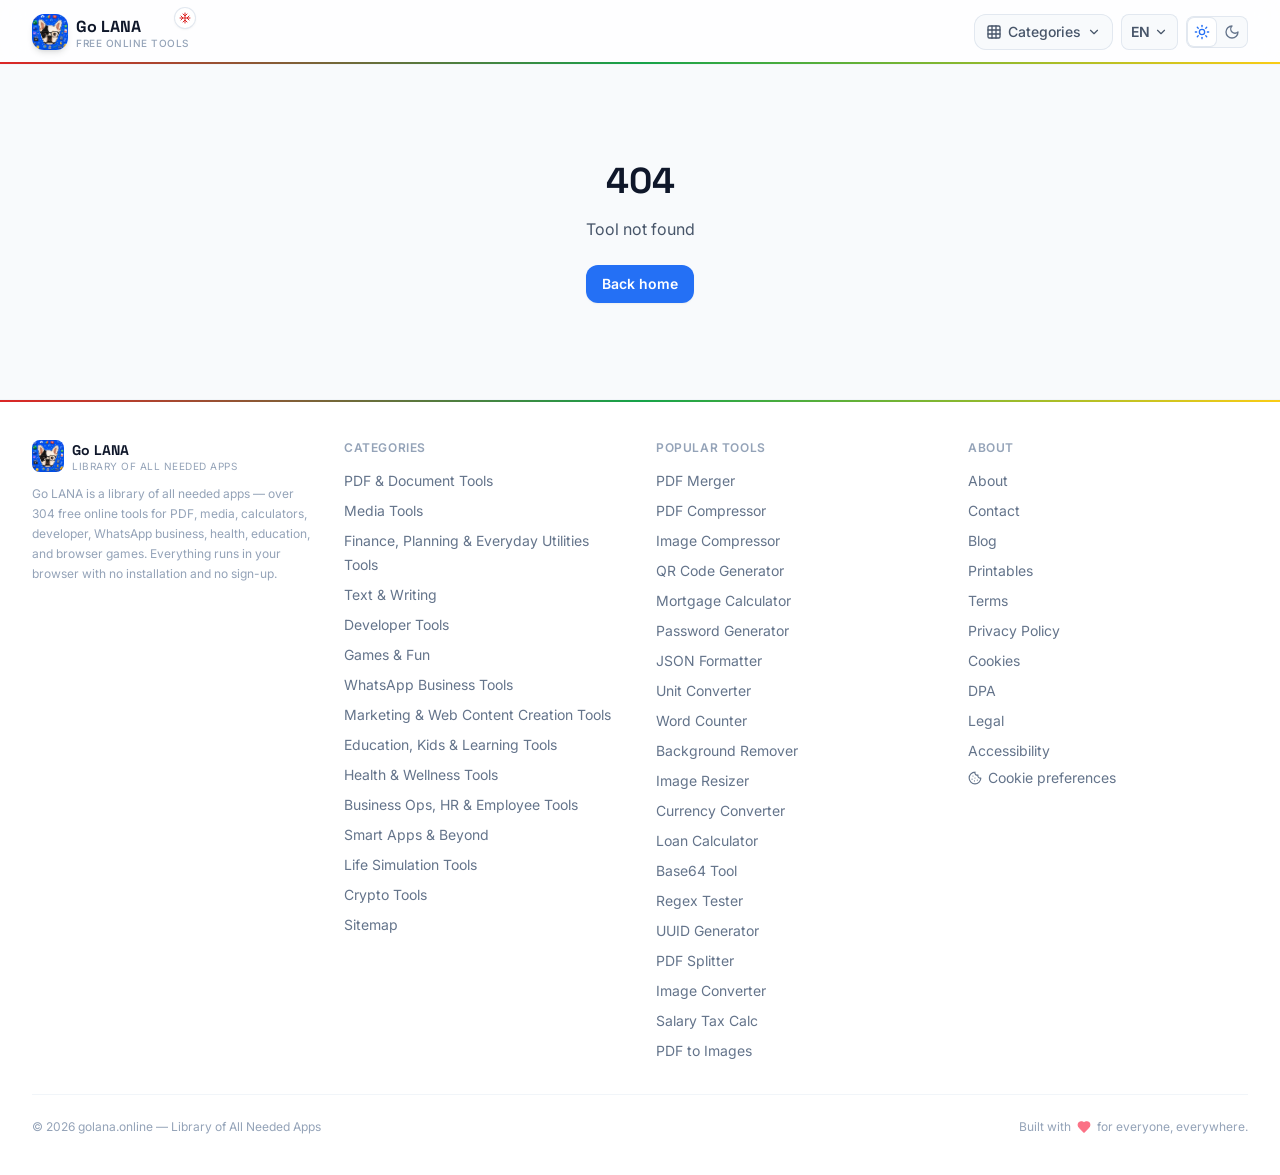
==== commit 77f633ce: "version82-2" ====
--- a/index.html
+++ b/index.html
@@ -64,8 +64,8 @@
     <link href="https://fonts.googleapis.com/css2?family=Inter:wght@400;500;600;700&family=Space+Grotesk:wght@500;600;700&display=swap" rel="stylesheet" />
     <link rel="alternate" type="text/plain" href="/llms.txt" />
     <link rel="alternate" type="text/plain" href="/ai.txt" />
-    <script type="module" crossorigin src="/assets/index-3rY-DzUn.js"></script>
-    <link rel="stylesheet" crossorigin href="/assets/index-Xo9TTdN9.css">
+    <script type="module" crossorigin src="/assets/index-CTUM_OZx.js"></script>
+    <link rel="stylesheet" crossorigin href="/assets/index-DEGZmNrj.css">
   </head>
   <body>
     <div id="root">
--- a/assets/index-DEGZmNrj.css
+++ b/assets/index-DEGZmNrj.css
@@ -0,0 +1,7412 @@
+.holiday-particle {
+  position: absolute;
+  border-radius: 9999px;
+  opacity: 0.6;
+  pointer-events: none;
+  animation-iteration-count: infinite;
+  animation-timing-function: linear;
+}
+
+.holiday-particle[data-kind='snow'],
+.holiday-particle[data-kind='confetti'] {
+  animation-name: holiday-fall;
+}
+
+.holiday-particle[data-kind='confetti'] {
+  border-radius: 2px;
+}
+
+.holiday-particle[data-kind='sparkle'] {
+  animation-name: holiday-twinkle;
+}
+
+.holiday-particle[data-kind='glow'] {
+  animation-name: holiday-float;
+  box-shadow: 0 0 10px 3px rgb(255 255 255 / 0.35);
+}
+
+@keyframes holiday-fall {
+  0% {
+    transform: translate3d(0, 0, 0) rotate(0deg);
+  }
+  100% {
+    transform: translate3d(12px, 60vh, 0) rotate(360deg);
+  }
+}
+
+@keyframes holiday-twinkle {
+  0%,
+  100% {
+    opacity: 0.15;
+    transform: scale(0.6);
+  }
+  50% {
+    opacity: 0.9;
+    transform: scale(1.2);
+  }
+}
+
+@keyframes holiday-float {
+  0%,
+  100% {
+    transform: translateY(0);
+  }
+  50% {
+    transform: translateY(-14px);
+  }
+}
+
+@media (prefers-reduced-motion: reduce) {
+  .holiday-particle {
+    display: none;
+  }
+}
+*, ::before, ::after {
+  --tw-border-spacing-x: 0;
+  --tw-border-spacing-y: 0;
+  --tw-translate-x: 0;
+  --tw-translate-y: 0;
+  --tw-rotate: 0;
+  --tw-skew-x: 0;
+  --tw-skew-y: 0;
+  --tw-scale-x: 1;
+  --tw-scale-y: 1;
+  --tw-pan-x:  ;
+  --tw-pan-y:  ;
+  --tw-pinch-zoom:  ;
+  --tw-scroll-snap-strictness: proximity;
+  --tw-gradient-from-position:  ;
+  --tw-gradient-via-position:  ;
+  --tw-gradient-to-position:  ;
+  --tw-ordinal:  ;
+  --tw-slashed-zero:  ;
+  --tw-numeric-figure:  ;
+  --tw-numeric-spacing:  ;
+  --tw-numeric-fraction:  ;
+  --tw-ring-inset:  ;
+  --tw-ring-offset-width: 0px;
+  --tw-ring-offset-color: #fff;
+  --tw-ring-color: rgb(59 130 246 / 0.5);
+  --tw-ring-offset-shadow: 0 0 #0000;
+  --tw-ring-shadow: 0 0 #0000;
+  --tw-shadow: 0 0 #0000;
+  --tw-shadow-colored: 0 0 #0000;
+  --tw-blur:  ;
+  --tw-brightness:  ;
+  --tw-contrast:  ;
+  --tw-grayscale:  ;
+  --tw-hue-rotate:  ;
+  --tw-invert:  ;
+  --tw-saturate:  ;
+  --tw-sepia:  ;
+  --tw-drop-shadow:  ;
+  --tw-backdrop-blur:  ;
+  --tw-backdrop-brightness:  ;
+  --tw-backdrop-contrast:  ;
+  --tw-backdrop-grayscale:  ;
+  --tw-backdrop-hue-rotate:  ;
+  --tw-backdrop-invert:  ;
+  --tw-backdrop-opacity:  ;
+  --tw-backdrop-saturate:  ;
+  --tw-backdrop-sepia:  ;
+  --tw-contain-size:  ;
+  --tw-contain-layout:  ;
+  --tw-contain-paint:  ;
+  --tw-contain-style:  ;
+}
+
+::backdrop {
+  --tw-border-spacing-x: 0;
+  --tw-border-spacing-y: 0;
+  --tw-translate-x: 0;
+  --tw-translate-y: 0;
+  --tw-rotate: 0;
+  --tw-skew-x: 0;
+  --tw-skew-y: 0;
+  --tw-scale-x: 1;
+  --tw-scale-y: 1;
+  --tw-pan-x:  ;
+  --tw-pan-y:  ;
+  --tw-pinch-zoom:  ;
+  --tw-scroll-snap-strictness: proximity;
+  --tw-gradient-from-position:  ;
+  --tw-gradient-via-position:  ;
+  --tw-gradient-to-position:  ;
+  --tw-ordinal:  ;
+  --tw-slashed-zero:  ;
+  --tw-numeric-figure:  ;
+  --tw-numeric-spacing:  ;
+  --tw-numeric-fraction:  ;
+  --tw-ring-inset:  ;
+  --tw-ring-offset-width: 0px;
+  --tw-ring-offset-color: #fff;
+  --tw-ring-color: rgb(59 130 246 / 0.5);
+  --tw-ring-offset-shadow: 0 0 #0000;
+  --tw-ring-shadow: 0 0 #0000;
+  --tw-shadow: 0 0 #0000;
+  --tw-shadow-colored: 0 0 #0000;
+  --tw-blur:  ;
+  --tw-brightness:  ;
+  --tw-contrast:  ;
+  --tw-grayscale:  ;
+  --tw-hue-rotate:  ;
+  --tw-invert:  ;
+  --tw-saturate:  ;
+  --tw-sepia:  ;
+  --tw-drop-shadow:  ;
+  --tw-backdrop-blur:  ;
+  --tw-backdrop-brightness:  ;
+  --tw-backdrop-contrast:  ;
+  --tw-backdrop-grayscale:  ;
+  --tw-backdrop-hue-rotate:  ;
+  --tw-backdrop-invert:  ;
+  --tw-backdrop-opacity:  ;
+  --tw-backdrop-saturate:  ;
+  --tw-backdrop-sepia:  ;
+  --tw-contain-size:  ;
+  --tw-contain-layout:  ;
+  --tw-contain-paint:  ;
+  --tw-contain-style:  ;
+}/*
+! tailwindcss v3.4.17 | MIT License | https://tailwindcss.com
+*//*
+1. Prevent padding and border from affecting element width. (https://github.com/mozdevs/cssremedy/issues/4)
+2. Allow adding a border to an element by just adding a border-width. (https://github.com/tailwindcss/tailwindcss/pull/116)
+*/
+
+*,
+::before,
+::after {
+  box-sizing: border-box; /* 1 */
+  border-width: 0; /* 2 */
+  border-style: solid; /* 2 */
+  border-color: #e5e7eb; /* 2 */
+}
+
+::before,
+::after {
+  --tw-content: '';
+}
+
+/*
+1. Use a consistent sensible line-height in all browsers.
+2. Prevent adjustments of font size after orientation changes in iOS.
+3. Use a more readable tab size.
+4. Use the user's configured `sans` font-family by default.
+5. Use the user's configured `sans` font-feature-settings by default.
+6. Use the user's configured `sans` font-variation-settings by default.
+7. Disable tap highlights on iOS
+*/
+
+html,
+:host {
+  line-height: 1.5; /* 1 */
+  -webkit-text-size-adjust: 100%; /* 2 */
+  -moz-tab-size: 4; /* 3 */
+  -o-tab-size: 4;
+     tab-size: 4; /* 3 */
+  font-family: Inter, ui-sans-serif, system-ui, sans-serif; /* 4 */
+  font-feature-settings: normal; /* 5 */
+  font-variation-settings: normal; /* 6 */
+  -webkit-tap-highlight-color: transparent; /* 7 */
+}
+
+/*
+1. Remove the margin in all browsers.
+2. Inherit line-height from `html` so users can set them as a class directly on the `html` element.
+*/
+
+body {
+  margin: 0; /* 1 */
+  line-height: inherit; /* 2 */
+}
+
+/*
+1. Add the correct height in Firefox.
+2. Correct the inheritance of border color in Firefox. (https://bugzilla.mozilla.org/show_bug.cgi?id=190655)
+3. Ensure horizontal rules are visible by default.
+*/
+
+hr {
+  height: 0; /* 1 */
+  color: inherit; /* 2 */
+  border-top-width: 1px; /* 3 */
+}
+
+/*
+Add the correct text decoration in Chrome, Edge, and Safari.
+*/
+
+abbr:where([title]) {
+  -webkit-text-decoration: underline dotted;
+          text-decoration: underline dotted;
+}
+
+/*
+Remove the default font size and weight for headings.
+*/
+
+h1,
+h2,
+h3,
+h4,
+h5,
+h6 {
+  font-size: inherit;
+  font-weight: inherit;
+}
+
+/*
+Reset links to optimize for opt-in styling instead of opt-out.
+*/
+
+a {
+  color: inherit;
+  text-decoration: inherit;
+}
+
+/*
+Add the correct font weight in Edge and Safari.
+*/
+
+b,
+strong {
+  font-weight: bolder;
+}
+
+/*
+1. Use the user's configured `mono` font-family by default.
+2. Use the user's configured `mono` font-feature-settings by default.
+3. Use the user's configured `mono` font-variation-settings by default.
+4. Correct the odd `em` font sizing in all browsers.
+*/
+
+code,
+kbd,
+samp,
+pre {
+  font-family: ui-monospace, SFMono-Regular, Menlo, Monaco, Consolas, "Liberation Mono", "Courier New", monospace; /* 1 */
+  font-feature-settings: normal; /* 2 */
+  font-variation-settings: normal; /* 3 */
+  font-size: 1em; /* 4 */
+}
+
+/*
+Add the correct font size in all browsers.
+*/
+
+small {
+  font-size: 80%;
+}
+
+/*
+Prevent `sub` and `sup` elements from affecting the line height in all browsers.
+*/
+
+sub,
+sup {
+  font-size: 75%;
+  line-height: 0;
+  position: relative;
+  vertical-align: baseline;
+}
+
+sub {
+  bottom: -0.25em;
+}
+
+sup {
+  top: -0.5em;
+}
+
+/*
+1. Remove text indentation from table contents in Chrome and Safari. (https://bugs.chromium.org/p/chromium/issues/detail?id=999088, https://bugs.webkit.org/show_bug.cgi?id=201297)
+2. Correct table border color inheritance in all Chrome and Safari. (https://bugs.chromium.org/p/chromium/issues/detail?id=935729, https://bugs.webkit.org/show_bug.cgi?id=195016)
+3. Remove gaps between table borders by default.
+*/
+
+table {
+  text-indent: 0; /* 1 */
+  border-color: inherit; /* 2 */
+  border-collapse: collapse; /* 3 */
+}
+
+/*
+1. Change the font styles in all browsers.
+2. Remove the margin in Firefox and Safari.
+3. Remove default padding in all browsers.
+*/
+
+button,
+input,
+optgroup,
+select,
+textarea {
+  font-family: inherit; /* 1 */
+  font-feature-settings: inherit; /* 1 */
+  font-variation-settings: inherit; /* 1 */
+  font-size: 100%; /* 1 */
+  font-weight: inherit; /* 1 */
+  line-height: inherit; /* 1 */
+  letter-spacing: inherit; /* 1 */
+  color: inherit; /* 1 */
+  margin: 0; /* 2 */
+  padding: 0; /* 3 */
+}
+
+/*
+Remove the inheritance of text transform in Edge and Firefox.
+*/
+
+button,
+select {
+  text-transform: none;
+}
+
+/*
+1. Correct the inability to style clickable types in iOS and Safari.
+2. Remove default button styles.
+*/
+
+button,
+input:where([type='button']),
+input:where([type='reset']),
+input:where([type='submit']) {
+  -webkit-appearance: button; /* 1 */
+  background-color: transparent; /* 2 */
+  background-image: none; /* 2 */
+}
+
+/*
+Use the modern Firefox focus style for all focusable elements.
+*/
+
+:-moz-focusring {
+  outline: auto;
+}
+
+/*
+Remove the additional `:invalid` styles in Firefox. (https://github.com/mozilla/gecko-dev/blob/2f9eacd9d3d995c937b4251a5557d95d494c9be1/layout/style/res/forms.css#L728-L737)
+*/
+
+:-moz-ui-invalid {
+  box-shadow: none;
+}
+
+/*
+Add the correct vertical alignment in Chrome and Firefox.
+*/
+
+progress {
+  vertical-align: baseline;
+}
+
+/*
+Correct the cursor style of increment and decrement buttons in Safari.
+*/
+
+::-webkit-inner-spin-button,
+::-webkit-outer-spin-button {
+  height: auto;
+}
+
+/*
+1. Correct the odd appearance in Chrome and Safari.
+2. Correct the outline style in Safari.
+*/
+
+[type='search'] {
+  -webkit-appearance: textfield; /* 1 */
+  outline-offset: -2px; /* 2 */
+}
+
+/*
+Remove the inner padding in Chrome and Safari on macOS.
+*/
+
+::-webkit-search-decoration {
+  -webkit-appearance: none;
+}
+
+/*
+1. Correct the inability to style clickable types in iOS and Safari.
+2. Change font properties to `inherit` in Safari.
+*/
+
+::-webkit-file-upload-button {
+  -webkit-appearance: button; /* 1 */
+  font: inherit; /* 2 */
+}
+
+/*
+Add the correct display in Chrome and Safari.
+*/
+
+summary {
+  display: list-item;
+}
+
+/*
+Removes the default spacing and border for appropriate elements.
+*/
+
+blockquote,
+dl,
+dd,
+h1,
+h2,
+h3,
+h4,
+h5,
+h6,
+hr,
+figure,
+p,
+pre {
+  margin: 0;
+}
+
+fieldset {
+  margin: 0;
+  padding: 0;
+}
+
+legend {
+  padding: 0;
+}
+
+ol,
+ul,
+menu {
+  list-style: none;
+  margin: 0;
+  padding: 0;
+}
+
+/*
+Reset default styling for dialogs.
+*/
+dialog {
+  padding: 0;
+}
+
+/*
+Prevent resizing textareas horizontally by default.
+*/
+
+textarea {
+  resize: vertical;
+}
+
+/*
+1. Reset the default placeholder opacity in Firefox. (https://github.com/tailwindlabs/tailwindcss/issues/3300)
+2. Set the default placeholder color to the user's configured gray 400 color.
+*/
+
+input::-moz-placeholder, textarea::-moz-placeholder {
+  opacity: 1; /* 1 */
+  color: #9ca3af; /* 2 */
+}
+
+input::placeholder,
+textarea::placeholder {
+  opacity: 1; /* 1 */
+  color: #9ca3af; /* 2 */
+}
+
+/*
+Set the default cursor for buttons.
+*/
+
+button,
+[role="button"] {
+  cursor: pointer;
+}
+
+/*
+Make sure disabled buttons don't get the pointer cursor.
+*/
+:disabled {
+  cursor: default;
+}
+
+/*
+1. Make replaced elements `display: block` by default. (https://github.com/mozdevs/cssremedy/issues/14)
+2. Add `vertical-align: middle` to align replaced elements more sensibly by default. (https://github.com/jensimmons/cssremedy/issues/14#issuecomment-634934210)
+   This can trigger a poorly considered lint error in some tools but is included by design.
+*/
+
+img,
+svg,
+video,
+canvas,
+audio,
+iframe,
+embed,
+object {
+  display: block; /* 1 */
+  vertical-align: middle; /* 2 */
+}
+
+/*
+Constrain images and videos to the parent width and preserve their intrinsic aspect ratio. (https://github.com/mozdevs/cssremedy/issues/14)
+*/
+
+img,
+video {
+  max-width: 100%;
+  height: auto;
+}
+
+/* Make elements with the HTML hidden attribute stay hidden by default */
+[hidden]:where(:not([hidden="until-found"])) {
+  display: none;
+}
+.\!container {
+  width: 100% !important;
+}
+.container {
+  width: 100%;
+}
+@media (min-width: 400px) {
+
+  .\!container {
+    max-width: 400px !important;
+  }
+
+  .container {
+    max-width: 400px;
+  }
+}
+@media (min-width: 640px) {
+
+  .\!container {
+    max-width: 640px !important;
+  }
+
+  .container {
+    max-width: 640px;
+  }
+}
+@media (min-width: 768px) {
+
+  .\!container {
+    max-width: 768px !important;
+  }
+
+  .container {
+    max-width: 768px;
+  }
+}
+@media (min-width: 1024px) {
+
+  .\!container {
+    max-width: 1024px !important;
+  }
+
+  .container {
+    max-width: 1024px;
+  }
+}
+@media (min-width: 1280px) {
+
+  .\!container {
+    max-width: 1280px !important;
+  }
+
+  .container {
+    max-width: 1280px;
+  }
+}
+@media (min-width: 1536px) {
+
+  .\!container {
+    max-width: 1536px !important;
+  }
+
+  .container {
+    max-width: 1536px;
+  }
+}
+.container-page {
+  margin-left: auto;
+  margin-right: auto;
+  width: 100%;
+  max-width: 80rem;
+  padding-left: 1rem;
+  padding-right: 1rem;
+}
+@media (min-width: 640px) {
+
+  .container-page {
+    padding-left: 1.5rem;
+    padding-right: 1.5rem;
+  }
+}
+@media (min-width: 1024px) {
+
+  .container-page {
+    padding-left: 2rem;
+    padding-right: 2rem;
+  }
+}
+.btn {
+  display: inline-flex;
+  align-items: center;
+  justify-content: center;
+  gap: 0.5rem;
+  overflow-wrap: break-word;
+  border-radius: 0.75rem;
+  padding-left: 1rem;
+  padding-right: 1rem;
+  padding-top: 0.625rem;
+  padding-bottom: 0.625rem;
+  text-align: center;
+  font-size: 0.875rem;
+  line-height: 1.25rem;
+  font-weight: 600;
+  line-height: 1.25;
+  transition-property: all;
+  transition-timing-function: cubic-bezier(0.4, 0, 0.2, 1);
+  transition-duration: 200ms;
+}
+.btn:focus {
+  outline: 2px solid transparent;
+  outline-offset: 2px;
+}
+.btn:focus-visible {
+  --tw-ring-offset-shadow: var(--tw-ring-inset) 0 0 0 var(--tw-ring-offset-width) var(--tw-ring-offset-color);
+  --tw-ring-shadow: var(--tw-ring-inset) 0 0 0 calc(2px + var(--tw-ring-offset-width)) var(--tw-ring-color);
+  box-shadow: var(--tw-ring-offset-shadow), var(--tw-ring-shadow), var(--tw-shadow, 0 0 #0000);
+  --tw-ring-opacity: 1;
+  --tw-ring-color: rgb(59 142 255 / var(--tw-ring-opacity, 1));
+  --tw-ring-offset-width: 2px;
+}
+.btn:disabled {
+  cursor: not-allowed;
+  opacity: 0.5;
+}
+.btn-primary {
+  display: inline-flex;
+  align-items: center;
+  justify-content: center;
+  gap: 0.5rem;
+  overflow-wrap: break-word;
+  border-radius: 0.75rem;
+  padding-left: 1rem;
+  padding-right: 1rem;
+  padding-top: 0.625rem;
+  padding-bottom: 0.625rem;
+  text-align: center;
+  font-size: 0.875rem;
+  line-height: 1.25rem;
+  font-weight: 600;
+  line-height: 1.25;
+  transition-property: all;
+  transition-timing-function: cubic-bezier(0.4, 0, 0.2, 1);
+  transition-duration: 200ms;
+}
+.btn-primary:focus {
+  outline: 2px solid transparent;
+  outline-offset: 2px;
+}
+.btn-primary:focus-visible {
+  --tw-ring-offset-shadow: var(--tw-ring-inset) 0 0 0 var(--tw-ring-offset-width) var(--tw-ring-offset-color);
+  --tw-ring-shadow: var(--tw-ring-inset) 0 0 0 calc(2px + var(--tw-ring-offset-width)) var(--tw-ring-color);
+  box-shadow: var(--tw-ring-offset-shadow), var(--tw-ring-shadow), var(--tw-shadow, 0 0 #0000);
+  --tw-ring-opacity: 1;
+  --tw-ring-color: rgb(59 142 255 / var(--tw-ring-opacity, 1));
+  --tw-ring-offset-width: 2px;
+}
+.btn-primary:disabled {
+  cursor: not-allowed;
+  opacity: 0.5;
+}
+.btn-primary {
+  --tw-bg-opacity: 1;
+  background-color: rgb(36 112 245 / var(--tw-bg-opacity, 1));
+  --tw-text-opacity: 1;
+  color: rgb(255 255 255 / var(--tw-text-opacity, 1));
+  --tw-shadow: 0 1px 2px 0 rgb(0 0 0 / 0.05);
+  --tw-shadow-colored: 0 1px 2px 0 var(--tw-shadow-color);
+  box-shadow: var(--tw-ring-offset-shadow, 0 0 #0000), var(--tw-ring-shadow, 0 0 #0000), var(--tw-shadow);
+}
+.dark .btn-primary { color: #f1f5f9; box-shadow: none; }
+.btn-primary:hover {
+  --tw-bg-opacity: 1;
+  background-color: rgb(28 90 224 / var(--tw-bg-opacity, 1));
+}
+.btn-primary:active {
+  --tw-scale-x: 0.98;
+  --tw-scale-y: 0.98;
+  transform: translate(var(--tw-translate-x), var(--tw-translate-y)) rotate(var(--tw-rotate)) skewX(var(--tw-skew-x)) skewY(var(--tw-skew-y)) scaleX(var(--tw-scale-x)) scaleY(var(--tw-scale-y));
+}
+.btn-secondary {
+  display: inline-flex;
+  align-items: center;
+  justify-content: center;
+  gap: 0.5rem;
+  overflow-wrap: break-word;
+  border-radius: 0.75rem;
+  padding-left: 1rem;
+  padding-right: 1rem;
+  padding-top: 0.625rem;
+  padding-bottom: 0.625rem;
+  text-align: center;
+  font-size: 0.875rem;
+  line-height: 1.25rem;
+  font-weight: 600;
+  line-height: 1.25;
+  transition-property: all;
+  transition-timing-function: cubic-bezier(0.4, 0, 0.2, 1);
+  transition-duration: 200ms;
+}
+.btn-secondary:focus {
+  outline: 2px solid transparent;
+  outline-offset: 2px;
+}
+.btn-secondary:focus-visible {
+  --tw-ring-offset-shadow: var(--tw-ring-inset) 0 0 0 var(--tw-ring-offset-width) var(--tw-ring-offset-color);
+  --tw-ring-shadow: var(--tw-ring-inset) 0 0 0 calc(2px + var(--tw-ring-offset-width)) var(--tw-ring-color);
+  box-shadow: var(--tw-ring-offset-shadow), var(--tw-ring-shadow), var(--tw-shadow, 0 0 #0000);
+  --tw-ring-opacity: 1;
+  --tw-ring-color: rgb(59 142 255 / var(--tw-ring-opacity, 1));
+  --tw-ring-offset-width: 2px;
+}
+.btn-secondary:disabled {
+  cursor: not-allowed;
+  opacity: 0.5;
+}
+.btn-secondary {
+  --tw-bg-opacity: 1;
+  background-color: rgb(255 255 255 / var(--tw-bg-opacity, 1));
+  --tw-text-opacity: 1;
+  color: rgb(51 65 85 / var(--tw-text-opacity, 1));
+  --tw-ring-offset-shadow: var(--tw-ring-inset) 0 0 0 var(--tw-ring-offset-width) var(--tw-ring-offset-color);
+  --tw-ring-shadow: var(--tw-ring-inset) 0 0 0 calc(1px + var(--tw-ring-offset-width)) var(--tw-ring-color);
+  box-shadow: var(--tw-ring-offset-shadow), var(--tw-ring-shadow), var(--tw-shadow, 0 0 #0000);
+  --tw-ring-inset: inset;
+  --tw-ring-opacity: 1;
+  --tw-ring-color: rgb(226 232 240 / var(--tw-ring-opacity, 1));
+}
+.dark .btn-secondary { background-color: #131c31; color: #cbd5e1; --tw-ring-color: #1e293b; box-shadow: inset 0 0 0 var(--tw-ring-inset-width, 0) var(--tw-ring-color); }
+.dark .btn-secondary:hover { background-color: #1e293b; --tw-ring-color: #475569; }
+.btn-secondary:hover {
+  --tw-bg-opacity: 1;
+  background-color: rgb(248 250 252 / var(--tw-bg-opacity, 1));
+  --tw-ring-opacity: 1;
+  --tw-ring-color: rgb(203 213 225 / var(--tw-ring-opacity, 1));
+}
+.btn-ghost {
+  display: inline-flex;
+  align-items: center;
+  justify-content: center;
+  gap: 0.5rem;
+  overflow-wrap: break-word;
+  border-radius: 0.75rem;
+  padding-left: 1rem;
+  padding-right: 1rem;
+  padding-top: 0.625rem;
+  padding-bottom: 0.625rem;
+  text-align: center;
+  font-size: 0.875rem;
+  line-height: 1.25rem;
+  font-weight: 600;
+  line-height: 1.25;
+  transition-property: all;
+  transition-timing-function: cubic-bezier(0.4, 0, 0.2, 1);
+  transition-duration: 200ms;
+}
+.btn-ghost:focus {
+  outline: 2px solid transparent;
+  outline-offset: 2px;
+}
+.btn-ghost:focus-visible {
+  --tw-ring-offset-shadow: var(--tw-ring-inset) 0 0 0 var(--tw-ring-offset-width) var(--tw-ring-offset-color);
+  --tw-ring-shadow: var(--tw-ring-inset) 0 0 0 calc(2px + var(--tw-ring-offset-width)) var(--tw-ring-color);
+  box-shadow: var(--tw-ring-offset-shadow), var(--tw-ring-shadow), var(--tw-shadow, 0 0 #0000);
+  --tw-ring-opacity: 1;
+  --tw-ring-color: rgb(59 142 255 / var(--tw-ring-opacity, 1));
+  --tw-ring-offset-width: 2px;
+}
+.btn-ghost:disabled {
+  cursor: not-allowed;
+  opacity: 0.5;
+}
+.btn-ghost {
+  --tw-text-opacity: 1;
+  color: rgb(71 85 105 / var(--tw-text-opacity, 1));
+}
+.dark .btn-ghost { color: #94a3b8; }
+.dark .btn-ghost:hover { background-color: #1e293b; color: #f1f5f9; }
+.btn-ghost:hover {
+  --tw-bg-opacity: 1;
+  background-color: rgb(241 245 249 / var(--tw-bg-opacity, 1));
+  --tw-text-opacity: 1;
+  color: rgb(15 23 42 / var(--tw-text-opacity, 1));
+}
+.\!card {
+  border-radius: 1rem;
+  --tw-bg-opacity: 1;
+  background-color: rgb(255 255 255 / var(--tw-bg-opacity, 1));
+  --tw-shadow: 0 1px 2px 0 rgb(16 24 40 / 0.04), 0 1px 3px 0 rgb(16 24 40 / 0.06);
+  --tw-shadow-colored: 0 1px 2px 0 var(--tw-shadow-color), 0 1px 3px 0 var(--tw-shadow-color);
+  box-shadow: var(--tw-ring-offset-shadow, 0 0 #0000), var(--tw-ring-shadow, 0 0 #0000), var(--tw-shadow);
+  --tw-ring-offset-shadow: var(--tw-ring-inset) 0 0 0 var(--tw-ring-offset-width) var(--tw-ring-offset-color);
+  --tw-ring-shadow: var(--tw-ring-inset) 0 0 0 calc(1px + var(--tw-ring-offset-width)) var(--tw-ring-color);
+  box-shadow: var(--tw-ring-offset-shadow), var(--tw-ring-shadow), var(--tw-shadow, 0 0 #0000);
+  --tw-ring-opacity: 1;
+  --tw-ring-color: rgb(241 245 249 / var(--tw-ring-opacity, 1));
+  transition-property: all;
+  transition-timing-function: cubic-bezier(0.4, 0, 0.2, 1);
+  transition-duration: 200ms;
+}
+.dark .\!card { background-color: #131c31; --tw-ring-color: #1e293b; box-shadow: none; }
+.card {
+  border-radius: 1rem;
+  --tw-bg-opacity: 1;
+  background-color: rgb(255 255 255 / var(--tw-bg-opacity, 1));
+  --tw-shadow: 0 1px 2px 0 rgb(16 24 40 / 0.04), 0 1px 3px 0 rgb(16 24 40 / 0.06);
+  --tw-shadow-colored: 0 1px 2px 0 var(--tw-shadow-color), 0 1px 3px 0 var(--tw-shadow-color);
+  box-shadow: var(--tw-ring-offset-shadow, 0 0 #0000), var(--tw-ring-shadow, 0 0 #0000), var(--tw-shadow);
+  --tw-ring-offset-shadow: var(--tw-ring-inset) 0 0 0 var(--tw-ring-offset-width) var(--tw-ring-offset-color);
+  --tw-ring-shadow: var(--tw-ring-inset) 0 0 0 calc(1px + var(--tw-ring-offset-width)) var(--tw-ring-color);
+  box-shadow: var(--tw-ring-offset-shadow), var(--tw-ring-shadow), var(--tw-shadow, 0 0 #0000);
+  --tw-ring-opacity: 1;
+  --tw-ring-color: rgb(241 245 249 / var(--tw-ring-opacity, 1));
+  transition-property: all;
+  transition-timing-function: cubic-bezier(0.4, 0, 0.2, 1);
+  transition-duration: 200ms;
+}
+.dark .card { background-color: #131c31; --tw-ring-color: #1e293b; box-shadow: none; }
+.\!input {
+  width: 100%;
+  min-width: 0px;
+  border-radius: 0.75rem;
+  border-width: 0px;
+  --tw-bg-opacity: 1;
+  background-color: rgb(255 255 255 / var(--tw-bg-opacity, 1));
+  padding-left: 0.875rem;
+  padding-right: 0.875rem;
+  padding-top: 0.625rem;
+  padding-bottom: 0.625rem;
+  font-size: 0.875rem;
+  line-height: 1.25rem;
+  --tw-text-opacity: 1;
+  color: rgb(15 23 42 / var(--tw-text-opacity, 1));
+  --tw-ring-offset-shadow: var(--tw-ring-inset) 0 0 0 var(--tw-ring-offset-width) var(--tw-ring-offset-color);
+  --tw-ring-shadow: var(--tw-ring-inset) 0 0 0 calc(1px + var(--tw-ring-offset-width)) var(--tw-ring-color);
+  box-shadow: var(--tw-ring-offset-shadow), var(--tw-ring-shadow), var(--tw-shadow, 0 0 #0000);
+  --tw-ring-inset: inset;
+  --tw-ring-opacity: 1;
+  --tw-ring-color: rgb(226 232 240 / var(--tw-ring-opacity, 1));
+  transition-property: color, background-color, border-color, text-decoration-color, fill, stroke, opacity, box-shadow, transform, filter, -webkit-backdrop-filter;
+  transition-property: color, background-color, border-color, text-decoration-color, fill, stroke, opacity, box-shadow, transform, filter, backdrop-filter;
+  transition-property: color, background-color, border-color, text-decoration-color, fill, stroke, opacity, box-shadow, transform, filter, backdrop-filter, -webkit-backdrop-filter;
+  transition-timing-function: cubic-bezier(0.4, 0, 0.2, 1);
+  transition-duration: 150ms;
+}
+.dark .\!input { background-color: #131c31; color: #f1f5f9; }
+.dark .\!input::-moz-placeholder { color: #475569; }
+.dark .\!input::placeholder { color: #475569; }
+.dark .\!input { --tw-ring-color: #1e293b; box-shadow: inset 0 0 0 var(--tw-ring-inset-width, 0) var(--tw-ring-color); }
+.\!input::-moz-placeholder {
+  --tw-text-opacity: 1;
+  color: rgb(148 163 184 / var(--tw-text-opacity, 1));
+}
+.\!input::placeholder {
+  --tw-text-opacity: 1;
+  color: rgb(148 163 184 / var(--tw-text-opacity, 1));
+}
+.\!input:focus {
+  outline: 2px solid transparent;
+  outline-offset: 2px;
+  --tw-ring-offset-shadow: var(--tw-ring-inset) 0 0 0 var(--tw-ring-offset-width) var(--tw-ring-offset-color);
+  --tw-ring-shadow: var(--tw-ring-inset) 0 0 0 calc(2px + var(--tw-ring-offset-width)) var(--tw-ring-color);
+  box-shadow: var(--tw-ring-offset-shadow), var(--tw-ring-shadow), var(--tw-shadow, 0 0 #0000);
+  --tw-ring-opacity: 1;
+  --tw-ring-color: rgb(59 142 255 / var(--tw-ring-opacity, 1));
+}
+.input {
+  width: 100%;
+  min-width: 0px;
+  border-radius: 0.75rem;
+  border-width: 0px;
+  --tw-bg-opacity: 1;
+  background-color: rgb(255 255 255 / var(--tw-bg-opacity, 1));
+  padding-left: 0.875rem;
+  padding-right: 0.875rem;
+  padding-top: 0.625rem;
+  padding-bottom: 0.625rem;
+  font-size: 0.875rem;
+  line-height: 1.25rem;
+  --tw-text-opacity: 1;
+  color: rgb(15 23 42 / var(--tw-text-opacity, 1));
+  --tw-ring-offset-shadow: var(--tw-ring-inset) 0 0 0 var(--tw-ring-offset-width) var(--tw-ring-offset-color);
+  --tw-ring-shadow: var(--tw-ring-inset) 0 0 0 calc(1px + var(--tw-ring-offset-width)) var(--tw-ring-color);
+  box-shadow: var(--tw-ring-offset-shadow), var(--tw-ring-shadow), var(--tw-shadow, 0 0 #0000);
+  --tw-ring-inset: inset;
+  --tw-ring-opacity: 1;
+  --tw-ring-color: rgb(226 232 240 / var(--tw-ring-opacity, 1));
+  transition-property: color, background-color, border-color, text-decoration-color, fill, stroke, opacity, box-shadow, transform, filter, -webkit-backdrop-filter;
+  transition-property: color, background-color, border-color, text-decoration-color, fill, stroke, opacity, box-shadow, transform, filter, backdrop-filter;
+  transition-property: color, background-color, border-color, text-decoration-color, fill, stroke, opacity, box-shadow, transform, filter, backdrop-filter, -webkit-backdrop-filter;
+  transition-timing-function: cubic-bezier(0.4, 0, 0.2, 1);
+  transition-duration: 150ms;
+}
+.dark .input { background-color: #131c31; color: #f1f5f9; }
+.dark .input::-moz-placeholder { color: #475569; }
+.dark .input::placeholder { color: #475569; }
+.dark .input { --tw-ring-color: #1e293b; box-shadow: inset 0 0 0 var(--tw-ring-inset-width, 0) var(--tw-ring-color); }
+.input::-moz-placeholder {
+  --tw-text-opacity: 1;
+  color: rgb(148 163 184 / var(--tw-text-opacity, 1));
+}
+.input::placeholder {
+  --tw-text-opacity: 1;
+  color: rgb(148 163 184 / var(--tw-text-opacity, 1));
+}
+.input:focus {
+  outline: 2px solid transparent;
+  outline-offset: 2px;
+  --tw-ring-offset-shadow: var(--tw-ring-inset) 0 0 0 var(--tw-ring-offset-width) var(--tw-ring-offset-color);
+  --tw-ring-shadow: var(--tw-ring-inset) 0 0 0 calc(2px + var(--tw-ring-offset-width)) var(--tw-ring-color);
+  box-shadow: var(--tw-ring-offset-shadow), var(--tw-ring-shadow), var(--tw-shadow, 0 0 #0000);
+  --tw-ring-opacity: 1;
+  --tw-ring-color: rgb(59 142 255 / var(--tw-ring-opacity, 1));
+}
+.\!label {
+  margin-bottom: 0.375rem;
+  display: block;
+  font-size: 0.875rem;
+  line-height: 1.25rem;
+  font-weight: 500;
+  --tw-text-opacity: 1;
+  color: rgb(51 65 85 / var(--tw-text-opacity, 1));
+}
+.dark .\!label { color: #cbd5e1; }
+.label {
+  margin-bottom: 0.375rem;
+  display: block;
+  font-size: 0.875rem;
+  line-height: 1.25rem;
+  font-weight: 500;
+  --tw-text-opacity: 1;
+  color: rgb(51 65 85 / var(--tw-text-opacity, 1));
+}
+.dark .label { color: #cbd5e1; }
+.badge {
+  display: inline-flex;
+  align-items: center;
+  gap: 0.25rem;
+  border-radius: 9999px;
+  padding-left: 0.625rem;
+  padding-right: 0.625rem;
+  padding-top: 0.125rem;
+  padding-bottom: 0.125rem;
+  font-size: 0.75rem;
+  line-height: 1rem;
+  font-weight: 500;
+}
+.sr-only {
+  position: absolute;
+  width: 1px;
+  height: 1px;
+  padding: 0;
+  margin: -1px;
+  overflow: hidden;
+  clip: rect(0, 0, 0, 0);
+  white-space: nowrap;
+  border-width: 0;
+}
+.pointer-events-none {
+  pointer-events: none;
+}
+.\!visible {
+  visibility: visible !important;
+}
+.visible {
+  visibility: visible;
+}
+.invisible {
+  visibility: hidden;
+}
+.collapse {
+  visibility: collapse;
+}
+.static {
+  position: static;
+}
+.fixed {
+  position: fixed;
+}
+.absolute {
+  position: absolute;
+}
+.relative {
+  position: relative;
+}
+.sticky {
+  position: sticky;
+}
+.-inset-1 {
+  inset: -0.25rem;
+}
+.-inset-px {
+  inset: -1px;
+}
+.inset-0 {
+  inset: 0px;
+}
+.inset-0\.5 {
+  inset: 0.125rem;
+}
+.inset-1 {
+  inset: 0.25rem;
+}
+.inset-x-0 {
+  left: 0px;
+  right: 0px;
+}
+.inset-x-3 {
+  left: 0.75rem;
+  right: 0.75rem;
+}
+.inset-y-0 {
+  top: 0px;
+  bottom: 0px;
+}
+.-bottom-1 {
+  bottom: -0.25rem;
+}
+.-left-1 {
+  left: -0.25rem;
+}
+.-left-2 {
+  left: -0.5rem;
+}
+.-right-1 {
+  right: -0.25rem;
+}
+.-right-1\.5 {
+  right: -0.375rem;
+}
+.-right-2 {
+  right: -0.5rem;
+}
+.-top-1 {
+  top: -0.25rem;
+}
+.-top-1\.5 {
+  top: -0.375rem;
+}
+.-top-2 {
+  top: -0.5rem;
+}
+.-top-24 {
+  top: -6rem;
+}
+.-top-3 {
+  top: -0.75rem;
+}
+.bottom-0 {
+  bottom: 0px;
+}
+.bottom-0\.5 {
+  bottom: 0.125rem;
+}
+.bottom-1 {
+  bottom: 0.25rem;
+}
+.bottom-1\/3 {
+  bottom: 33.333333%;
+}
+.bottom-2 {
+  bottom: 0.5rem;
+}
+.bottom-20 {
+  bottom: 5rem;
+}
+.bottom-3 {
+  bottom: 0.75rem;
+}
+.bottom-4 {
+  bottom: 1rem;
+}
+.bottom-5 {
+  bottom: 1.25rem;
+}
+.bottom-6 {
+  bottom: 1.5rem;
+}
+.bottom-8 {
+  bottom: 2rem;
+}
+.left-0 {
+  left: 0px;
+}
+.left-0\.5 {
+  left: 0.125rem;
+}
+.left-1 {
+  left: 0.25rem;
+}
+.left-1\/2 {
+  left: 50%;
+}
+.left-2\.5 {
+  left: 0.625rem;
+}
+.left-3 {
+  left: 0.75rem;
+}
+.left-4 {
+  left: 1rem;
+}
+.left-6 {
+  left: 1.5rem;
+}
+.left-8 {
+  left: 2rem;
+}
+.left-\[22px\] {
+  left: 22px;
+}
+.right-0 {
+  right: 0px;
+}
+.right-0\.5 {
+  right: 0.125rem;
+}
+.right-1 {
+  right: 0.25rem;
+}
+.right-2 {
+  right: 0.5rem;
+}
+.right-3 {
+  right: 0.75rem;
+}
+.right-4 {
+  right: 1rem;
+}
+.right-5 {
+  right: 1.25rem;
+}
+.right-8 {
+  right: 2rem;
+}
+.top-0 {
+  top: 0px;
+}
+.top-0\.5 {
+  top: 0.125rem;
+}
+.top-1 {
+  top: 0.25rem;
+}
+.top-1\/2 {
+  top: 50%;
+}
+.top-10 {
+  top: 2.5rem;
+}
+.top-16 {
+  top: 4rem;
+}
+.top-2 {
+  top: 0.5rem;
+}
+.top-3 {
+  top: 0.75rem;
+}
+.top-32 {
+  top: 8rem;
+}
+.top-4 {
+  top: 1rem;
+}
+.top-8 {
+  top: 2rem;
+}
+.-z-10 {
+  z-index: -10;
+}
+.z-10 {
+  z-index: 10;
+}
+.z-20 {
+  z-index: 20;
+}
+.z-30 {
+  z-index: 30;
+}
+.z-40 {
+  z-index: 40;
+}
+.z-50 {
+  z-index: 50;
+}
+.z-\[10000\] {
+  z-index: 10000;
+}
+.col-span-1 {
+  grid-column: span 1 / span 1;
+}
+.col-span-2 {
+  grid-column: span 2 / span 2;
+}
+.col-span-3 {
+  grid-column: span 3 / span 3;
+}
+.col-span-4 {
+  grid-column: span 4 / span 4;
+}
+.col-span-5 {
+  grid-column: span 5 / span 5;
+}
+.col-span-6 {
+  grid-column: span 6 / span 6;
+}
+.mx-0\.5 {
+  margin-left: 0.125rem;
+  margin-right: 0.125rem;
+}
+.mx-1 {
+  margin-left: 0.25rem;
+  margin-right: 0.25rem;
+}
+.mx-4 {
+  margin-left: 1rem;
+  margin-right: 1rem;
+}
+.mx-auto {
+  margin-left: auto;
+  margin-right: auto;
+}
+.my-2 {
+  margin-top: 0.5rem;
+  margin-bottom: 0.5rem;
+}
+.my-4 {
+  margin-top: 1rem;
+  margin-bottom: 1rem;
+}
+.-mt-0\.5 {
+  margin-top: -0.125rem;
+}
+.-mt-2 {
+  margin-top: -0.5rem;
+}
+.mb-0\.5 {
+  margin-bottom: 0.125rem;
+}
+.mb-1 {
+  margin-bottom: 0.25rem;
+}
+.mb-1\.5 {
+  margin-bottom: 0.375rem;
+}
+.mb-2 {
+  margin-bottom: 0.5rem;
+}
+.mb-3 {
+  margin-bottom: 0.75rem;
+}
+.mb-4 {
+  margin-bottom: 1rem;
+}
+.mb-5 {
+  margin-bottom: 1.25rem;
+}
+.mb-6 {
+  margin-bottom: 1.5rem;
+}
+.mb-7 {
+  margin-bottom: 1.75rem;
+}
+.mb-8 {
+  margin-bottom: 2rem;
+}
+.ml-1 {
+  margin-left: 0.25rem;
+}
+.ml-2 {
+  margin-left: 0.5rem;
+}
+.ml-3 {
+  margin-left: 0.75rem;
+}
+.ml-4 {
+  margin-left: 1rem;
+}
+.ml-5 {
+  margin-left: 1.25rem;
+}
+.ml-auto {
+  margin-left: auto;
+}
+.mr-0\.5 {
+  margin-right: 0.125rem;
+}
+.mr-1 {
+  margin-right: 0.25rem;
+}
+.mr-1\.5 {
+  margin-right: 0.375rem;
+}
+.mr-2 {
+  margin-right: 0.5rem;
+}
+.mt-0\.5 {
+  margin-top: 0.125rem;
+}
+.mt-1 {
+  margin-top: 0.25rem;
+}
+.mt-1\.5 {
+  margin-top: 0.375rem;
+}
+.mt-10 {
+  margin-top: 2.5rem;
+}
+.mt-12 {
+  margin-top: 3rem;
+}
+.mt-2 {
+  margin-top: 0.5rem;
+}
+.mt-2\.5 {
+  margin-top: 0.625rem;
+}
+.mt-3 {
+  margin-top: 0.75rem;
+}
+.mt-4 {
+  margin-top: 1rem;
+}
+.mt-5 {
+  margin-top: 1.25rem;
+}
+.mt-6 {
+  margin-top: 1.5rem;
+}
+.mt-7 {
+  margin-top: 1.75rem;
+}
+.mt-8 {
+  margin-top: 2rem;
+}
+.mt-\[8vh\] {
+  margin-top: 8vh;
+}
+.mt-auto {
+  margin-top: auto;
+}
+.line-clamp-1 {
+  overflow: hidden;
+  display: -webkit-box;
+  -webkit-box-orient: vertical;
+  -webkit-line-clamp: 1;
+}
+.line-clamp-2 {
+  overflow: hidden;
+  display: -webkit-box;
+  -webkit-box-orient: vertical;
+  -webkit-line-clamp: 2;
+}
+.line-clamp-3 {
+  overflow: hidden;
+  display: -webkit-box;
+  -webkit-box-orient: vertical;
+  -webkit-line-clamp: 3;
+}
+.block {
+  display: block;
+}
+.inline-block {
+  display: inline-block;
+}
+.inline {
+  display: inline;
+}
+.flex {
+  display: flex;
+}
+.inline-flex {
+  display: inline-flex;
+}
+.table {
+  display: table;
+}
+.grid {
+  display: grid;
+}
+.contents {
+  display: contents;
+}
+.hidden {
+  display: none;
+}
+.aspect-\[1\/1\.414\] {
+  aspect-ratio: 1/1.414;
+}
+.aspect-\[3\/4\] {
+  aspect-ratio: 3/4;
+}
+.aspect-square {
+  aspect-ratio: 1 / 1;
+}
+.h-0 {
+  height: 0px;
+}
+.h-0\.5 {
+  height: 0.125rem;
+}
+.h-1 {
+  height: 0.25rem;
+}
+.h-1\.5 {
+  height: 0.375rem;
+}
+.h-1\/2 {
+  height: 50%;
+}
+.h-1\/3 {
+  height: 33.333333%;
+}
+.h-10 {
+  height: 2.5rem;
+}
+.h-11 {
+  height: 2.75rem;
+}
+.h-12 {
+  height: 3rem;
+}
+.h-14 {
+  height: 3.5rem;
+}
+.h-16 {
+  height: 4rem;
+}
+.h-2 {
+  height: 0.5rem;
+}
+.h-2\.5 {
+  height: 0.625rem;
+}
+.h-20 {
+  height: 5rem;
+}
+.h-24 {
+  height: 6rem;
+}
+.h-28 {
+  height: 7rem;
+}
+.h-3 {
+  height: 0.75rem;
+}
+.h-3\.5 {
+  height: 0.875rem;
+}
+.h-3\/5 {
+  height: 60%;
+}
+.h-32 {
+  height: 8rem;
+}
+.h-36 {
+  height: 9rem;
+}
+.h-4 {
+  height: 1rem;
+}
+.h-40 {
+  height: 10rem;
+}
+.h-44 {
+  height: 11rem;
+}
+.h-48 {
+  height: 12rem;
+}
+.h-5 {
+  height: 1.25rem;
+}
+.h-56 {
+  height: 14rem;
+}
+.h-6 {
+  height: 1.5rem;
+}
+.h-64 {
+  height: 16rem;
+}
+.h-7 {
+  height: 1.75rem;
+}
+.h-72 {
+  height: 18rem;
+}
+.h-8 {
+  height: 2rem;
+}
+.h-9 {
+  height: 2.25rem;
+}
+.h-\[220px\] {
+  height: 220px;
+}
+.h-\[420px\] {
+  height: 420px;
+}
+.h-auto {
+  height: auto;
+}
+.h-full {
+  height: 100%;
+}
+.max-h-48 {
+  max-height: 12rem;
+}
+.max-h-64 {
+  max-height: 16rem;
+}
+.max-h-80 {
+  max-height: 20rem;
+}
+.max-h-96 {
+  max-height: 24rem;
+}
+.max-h-\[280px\] {
+  max-height: 280px;
+}
+.max-h-\[300px\] {
+  max-height: 300px;
+}
+.max-h-\[400px\] {
+  max-height: 400px;
+}
+.max-h-\[50vh\] {
+  max-height: 50vh;
+}
+.max-h-\[55vh\] {
+  max-height: 55vh;
+}
+.max-h-\[600px\] {
+  max-height: 600px;
+}
+.max-h-\[75vh\] {
+  max-height: 75vh;
+}
+.min-h-0 {
+  min-height: 0px;
+}
+.min-h-20 {
+  min-height: 5rem;
+}
+.min-h-24 {
+  min-height: 6rem;
+}
+.min-h-28 {
+  min-height: 7rem;
+}
+.min-h-32 {
+  min-height: 8rem;
+}
+.min-h-48 {
+  min-height: 12rem;
+}
+.min-h-\[1\.5rem\] {
+  min-height: 1.5rem;
+}
+.min-h-\[100px\] {
+  min-height: 100px;
+}
+.min-h-\[120px\] {
+  min-height: 120px;
+}
+.min-h-\[140px\] {
+  min-height: 140px;
+}
+.min-h-\[150px\] {
+  min-height: 150px;
+}
+.min-h-\[160px\] {
+  min-height: 160px;
+}
+.min-h-\[180px\] {
+  min-height: 180px;
+}
+.min-h-\[200px\] {
+  min-height: 200px;
+}
+.min-h-\[220px\] {
+  min-height: 220px;
+}
+.min-h-\[240px\] {
+  min-height: 240px;
+}
+.min-h-\[280px\] {
+  min-height: 280px;
+}
+.min-h-\[28px\] {
+  min-height: 28px;
+}
+.min-h-\[300px\] {
+  min-height: 300px;
+}
+.min-h-\[3rem\] {
+  min-height: 3rem;
+}
+.min-h-\[400px\] {
+  min-height: 400px;
+}
+.min-h-\[50px\] {
+  min-height: 50px;
+}
+.min-h-\[520px\] {
+  min-height: 520px;
+}
+.min-h-\[55vh\] {
+  min-height: 55vh;
+}
+.min-h-\[600px\] {
+  min-height: 600px;
+}
+.min-h-\[60px\] {
+  min-height: 60px;
+}
+.min-h-\[60vh\] {
+  min-height: 60vh;
+}
+.min-h-\[70px\] {
+  min-height: 70px;
+}
+.min-h-\[80px\] {
+  min-height: 80px;
+}
+.min-h-\[90px\] {
+  min-height: 90px;
+}
+.min-h-screen {
+  min-height: 100vh;
+}
+.w-0 {
+  width: 0px;
+}
+.w-0\.5 {
+  width: 0.125rem;
+}
+.w-1 {
+  width: 0.25rem;
+}
+.w-1\.5 {
+  width: 0.375rem;
+}
+.w-1\/2 {
+  width: 50%;
+}
+.w-1\/3 {
+  width: 33.333333%;
+}
+.w-10 {
+  width: 2.5rem;
+}
+.w-11 {
+  width: 2.75rem;
+}
+.w-12 {
+  width: 3rem;
+}
+.w-14 {
+  width: 3.5rem;
+}
+.w-16 {
+  width: 4rem;
+}
+.w-2 {
+  width: 0.5rem;
+}
+.w-2\.5 {
+  width: 0.625rem;
+}
+.w-20 {
+  width: 5rem;
+}
+.w-24 {
+  width: 6rem;
+}
+.w-28 {
+  width: 7rem;
+}
+.w-3 {
+  width: 0.75rem;
+}
+.w-3\.5 {
+  width: 0.875rem;
+}
+.w-3\/5 {
+  width: 60%;
+}
+.w-32 {
+  width: 8rem;
+}
+.w-36 {
+  width: 9rem;
+}
+.w-4 {
+  width: 1rem;
+}
+.w-44 {
+  width: 11rem;
+}
+.w-48 {
+  width: 12rem;
+}
+.w-5 {
+  width: 1.25rem;
+}
+.w-56 {
+  width: 14rem;
+}
+.w-6 {
+  width: 1.5rem;
+}
+.w-64 {
+  width: 16rem;
+}
+.w-7 {
+  width: 1.75rem;
+}
+.w-72 {
+  width: 18rem;
+}
+.w-8 {
+  width: 2rem;
+}
+.w-80 {
+  width: 20rem;
+}
+.w-9 {
+  width: 2.25rem;
+}
+.w-\[42rem\] {
+  width: 42rem;
+}
+.w-\[80\%\] {
+  width: 80%;
+}
+.w-auto {
+  width: auto;
+}
+.w-full {
+  width: 100%;
+}
+.w-px {
+  width: 1px;
+}
+.min-w-0 {
+  min-width: 0px;
+}
+.min-w-20 {
+  min-width: 5rem;
+}
+.min-w-48 {
+  min-width: 12rem;
+}
+.min-w-\[160px\] {
+  min-width: 160px;
+}
+.min-w-\[180px\] {
+  min-width: 180px;
+}
+.min-w-\[200px\] {
+  min-width: 200px;
+}
+.min-w-\[40px\] {
+  min-width: 40px;
+}
+.min-w-\[80px\] {
+  min-width: 80px;
+}
+.max-w-2xl {
+  max-width: 42rem;
+}
+.max-w-3xl {
+  max-width: 48rem;
+}
+.max-w-4xl {
+  max-width: 56rem;
+}
+.max-w-5xl {
+  max-width: 64rem;
+}
+.max-w-\[100px\] {
+  max-width: 100px;
+}
+.max-w-\[120px\] {
+  max-width: 120px;
+}
+.max-w-\[120vw\] {
+  max-width: 120vw;
+}
+.max-w-\[140px\] {
+  max-width: 140px;
+}
+.max-w-\[180px\] {
+  max-width: 180px;
+}
+.max-w-\[200px\] {
+  max-width: 200px;
+}
+.max-w-\[220px\] {
+  max-width: 220px;
+}
+.max-w-\[240px\] {
+  max-width: 240px;
+}
+.max-w-\[256px\] {
+  max-width: 256px;
+}
+.max-w-\[340px\] {
+  max-width: 340px;
+}
+.max-w-\[60px\] {
+  max-width: 60px;
+}
+.max-w-\[80px\] {
+  max-width: 80px;
+}
+.max-w-full {
+  max-width: 100%;
+}
+.max-w-lg {
+  max-width: 32rem;
+}
+.max-w-md {
+  max-width: 28rem;
+}
+.max-w-none {
+  max-width: none;
+}
+.max-w-sm {
+  max-width: 24rem;
+}
+.max-w-xl {
+  max-width: 36rem;
+}
+.max-w-xs {
+  max-width: 20rem;
+}
+.flex-1 {
+  flex: 1 1 0%;
+}
+.flex-shrink-0 {
+  flex-shrink: 0;
+}
+.shrink {
+  flex-shrink: 1;
+}
+.shrink-0 {
+  flex-shrink: 0;
+}
+.grow {
+  flex-grow: 1;
+}
+.border-collapse {
+  border-collapse: collapse;
+}
+.-translate-x-1\/2 {
+  --tw-translate-x: -50%;
+  transform: translate(var(--tw-translate-x), var(--tw-translate-y)) rotate(var(--tw-rotate)) skewX(var(--tw-skew-x)) skewY(var(--tw-skew-y)) scaleX(var(--tw-scale-x)) scaleY(var(--tw-scale-y));
+}
+.-translate-y-1 {
+  --tw-translate-y: -0.25rem;
+  transform: translate(var(--tw-translate-x), var(--tw-translate-y)) rotate(var(--tw-rotate)) skewX(var(--tw-skew-x)) skewY(var(--tw-skew-y)) scaleX(var(--tw-scale-x)) scaleY(var(--tw-scale-y));
+}
+.-translate-y-1\/2 {
+  --tw-translate-y: -50%;
+  transform: translate(var(--tw-translate-x), var(--tw-translate-y)) rotate(var(--tw-rotate)) skewX(var(--tw-skew-x)) skewY(var(--tw-skew-y)) scaleX(var(--tw-scale-x)) scaleY(var(--tw-scale-y));
+}
+.translate-x-0\.5 {
+  --tw-translate-x: 0.125rem;
+  transform: translate(var(--tw-translate-x), var(--tw-translate-y)) rotate(var(--tw-rotate)) skewX(var(--tw-skew-x)) skewY(var(--tw-skew-y)) scaleX(var(--tw-scale-x)) scaleY(var(--tw-scale-y));
+}
+.translate-x-6 {
+  --tw-translate-x: 1.5rem;
+  transform: translate(var(--tw-translate-x), var(--tw-translate-y)) rotate(var(--tw-rotate)) skewX(var(--tw-skew-x)) skewY(var(--tw-skew-y)) scaleX(var(--tw-scale-x)) scaleY(var(--tw-scale-y));
+}
+.translate-y-0 {
+  --tw-translate-y: 0px;
+  transform: translate(var(--tw-translate-x), var(--tw-translate-y)) rotate(var(--tw-rotate)) skewX(var(--tw-skew-x)) skewY(var(--tw-skew-y)) scaleX(var(--tw-scale-x)) scaleY(var(--tw-scale-y));
+}
+.translate-y-3 {
+  --tw-translate-y: 0.75rem;
+  transform: translate(var(--tw-translate-x), var(--tw-translate-y)) rotate(var(--tw-rotate)) skewX(var(--tw-skew-x)) skewY(var(--tw-skew-y)) scaleX(var(--tw-scale-x)) scaleY(var(--tw-scale-y));
+}
+.-rotate-90 {
+  --tw-rotate: -90deg;
+  transform: translate(var(--tw-translate-x), var(--tw-translate-y)) rotate(var(--tw-rotate)) skewX(var(--tw-skew-x)) skewY(var(--tw-skew-y)) scaleX(var(--tw-scale-x)) scaleY(var(--tw-scale-y));
+}
+.scale-100 {
+  --tw-scale-x: 1;
+  --tw-scale-y: 1;
+  transform: translate(var(--tw-translate-x), var(--tw-translate-y)) rotate(var(--tw-rotate)) skewX(var(--tw-skew-x)) skewY(var(--tw-skew-y)) scaleX(var(--tw-scale-x)) scaleY(var(--tw-scale-y));
+}
+.scale-105 {
+  --tw-scale-x: 1.05;
+  --tw-scale-y: 1.05;
+  transform: translate(var(--tw-translate-x), var(--tw-translate-y)) rotate(var(--tw-rotate)) skewX(var(--tw-skew-x)) skewY(var(--tw-skew-y)) scaleX(var(--tw-scale-x)) scaleY(var(--tw-scale-y));
+}
+.scale-110 {
+  --tw-scale-x: 1.1;
+  --tw-scale-y: 1.1;
+  transform: translate(var(--tw-translate-x), var(--tw-translate-y)) rotate(var(--tw-rotate)) skewX(var(--tw-skew-x)) skewY(var(--tw-skew-y)) scaleX(var(--tw-scale-x)) scaleY(var(--tw-scale-y));
+}
+.scale-125 {
+  --tw-scale-x: 1.25;
+  --tw-scale-y: 1.25;
+  transform: translate(var(--tw-translate-x), var(--tw-translate-y)) rotate(var(--tw-rotate)) skewX(var(--tw-skew-x)) skewY(var(--tw-skew-y)) scaleX(var(--tw-scale-x)) scaleY(var(--tw-scale-y));
+}
+.scale-90 {
+  --tw-scale-x: .9;
+  --tw-scale-y: .9;
+  transform: translate(var(--tw-translate-x), var(--tw-translate-y)) rotate(var(--tw-rotate)) skewX(var(--tw-skew-x)) skewY(var(--tw-skew-y)) scaleX(var(--tw-scale-x)) scaleY(var(--tw-scale-y));
+}
+.scale-95 {
+  --tw-scale-x: .95;
+  --tw-scale-y: .95;
+  transform: translate(var(--tw-translate-x), var(--tw-translate-y)) rotate(var(--tw-rotate)) skewX(var(--tw-skew-x)) skewY(var(--tw-skew-y)) scaleX(var(--tw-scale-x)) scaleY(var(--tw-scale-y));
+}
+.transform {
+  transform: translate(var(--tw-translate-x), var(--tw-translate-y)) rotate(var(--tw-rotate)) skewX(var(--tw-skew-x)) skewY(var(--tw-skew-y)) scaleX(var(--tw-scale-x)) scaleY(var(--tw-scale-y));
+}
+.animate-\[fadeIn_0\.3s_ease\] {
+  animation: fadeIn 0.3s ease;
+}
+.animate-\[fadeIn_0\.4s_ease-out\] {
+  animation: fadeIn 0.4s ease-out;
+}
+.animate-\[fadeIn_0\.5s_ease\] {
+  animation: fadeIn 0.5s ease;
+}
+@keyframes pop {
+
+  0% {
+    transform: scale(0.96);
+    opacity: 0;
+  }
+
+  100% {
+    transform: scale(1);
+    opacity: 1;
+  }
+}
+.animate-\[pop_0\.2s_ease\] {
+  animation: pop 0.2s ease;
+}
+@keyframes pop {
+
+  0% {
+    transform: scale(0.96);
+    opacity: 0;
+  }
+
+  100% {
+    transform: scale(1);
+    opacity: 1;
+  }
+}
+.animate-\[pop_0\.3s_ease\] {
+  animation: pop 0.3s ease;
+}
+.animate-\[shake_0\.4s\] {
+  animation: shake 0.4s;
+}
+@keyframes bounce {
+
+  0%, 100% {
+    transform: translateY(-25%);
+    animation-timing-function: cubic-bezier(0.8,0,1,1);
+  }
+
+  50% {
+    transform: none;
+    animation-timing-function: cubic-bezier(0,0,0.2,1);
+  }
+}
+.animate-bounce {
+  animation: bounce 1s infinite;
+}
+@keyframes fade-in {
+
+  0% {
+    opacity: 0;
+    transform: translateY(8px);
+  }
+
+  100% {
+    opacity: 1;
+    transform: translateY(0);
+  }
+}
+.animate-fade-in {
+  animation: fade-in 0.5s ease-out both;
+}
+@keyframes fade-in-fast {
+
+  0% {
+    opacity: 0;
+  }
+
+  100% {
+    opacity: 1;
+  }
+}
+.animate-fade-in-fast {
+  animation: fade-in-fast 0.2s ease-out both;
+}
+@keyframes pop {
+
+  0% {
+    transform: scale(0.96);
+    opacity: 0;
+  }
+
+  100% {
+    transform: scale(1);
+    opacity: 1;
+  }
+}
+.animate-pop {
+  animation: pop 0.18s ease-out both;
+}
+@keyframes pulse {
+
+  50% {
+    opacity: .5;
+  }
+}
+.animate-pulse {
+  animation: pulse 2s cubic-bezier(0.4, 0, 0.6, 1) infinite;
+}
+@keyframes spin {
+
+  to {
+    transform: rotate(360deg);
+  }
+}
+.animate-spin {
+  animation: spin 1s linear infinite;
+}
+.cursor-cell {
+  cursor: cell;
+}
+.cursor-col-resize {
+  cursor: col-resize;
+}
+.cursor-crosshair {
+  cursor: crosshair;
+}
+.cursor-default {
+  cursor: default;
+}
+.cursor-grab {
+  cursor: grab;
+}
+.cursor-move {
+  cursor: move;
+}
+.cursor-not-allowed {
+  cursor: not-allowed;
+}
+.cursor-pointer {
+  cursor: pointer;
+}
+.cursor-row-resize {
+  cursor: row-resize;
+}
+.touch-none {
+  touch-action: none;
+}
+.select-none {
+  -webkit-user-select: none;
+     -moz-user-select: none;
+          user-select: none;
+}
+.resize-none {
+  resize: none;
+}
+.resize {
+  resize: both;
+}
+.list-decimal {
+  list-style-type: decimal;
+}
+.list-disc {
+  list-style-type: disc;
+}
+.grid-cols-1 {
+  grid-template-columns: repeat(1, minmax(0, 1fr));
+}
+.grid-cols-10 {
+  grid-template-columns: repeat(10, minmax(0, 1fr));
+}
+.grid-cols-12 {
+  grid-template-columns: repeat(12, minmax(0, 1fr));
+}
+.grid-cols-2 {
+  grid-template-columns: repeat(2, minmax(0, 1fr));
+}
+.grid-cols-3 {
+  grid-template-columns: repeat(3, minmax(0, 1fr));
+}
+.grid-cols-4 {
+  grid-template-columns: repeat(4, minmax(0, 1fr));
+}
+.grid-cols-5 {
+  grid-template-columns: repeat(5, minmax(0, 1fr));
+}
+.grid-cols-7 {
+  grid-template-columns: repeat(7, minmax(0, 1fr));
+}
+.grid-cols-8 {
+  grid-template-columns: repeat(8, minmax(0, 1fr));
+}
+.grid-cols-9 {
+  grid-template-columns: repeat(9, minmax(0, 1fr));
+}
+.grid-cols-\[1fr_1fr_1fr_auto\] {
+  grid-template-columns: 1fr 1fr 1fr auto;
+}
+.grid-cols-\[1fr_70px_90px_32px\] {
+  grid-template-columns: 1fr 70px 90px 32px;
+}
+.grid-cols-\[1fr_repeat\(7\2c 2\.5rem\)_3rem_2rem\] {
+  grid-template-columns: 1fr repeat(7,2.5rem) 3rem 2rem;
+}
+.flex-row {
+  flex-direction: row;
+}
+.flex-col {
+  flex-direction: column;
+}
+.flex-wrap {
+  flex-wrap: wrap;
+}
+.items-start {
+  align-items: flex-start;
+}
+.items-end {
+  align-items: flex-end;
+}
+.items-center {
+  align-items: center;
+}
+.items-baseline {
+  align-items: baseline;
+}
+.justify-end {
+  justify-content: flex-end;
+}
+.justify-center {
+  justify-content: center;
+}
+.justify-between {
+  justify-content: space-between;
+}
+.justify-around {
+  justify-content: space-around;
+}
+.gap-0 {
+  gap: 0px;
+}
+.gap-0\.5 {
+  gap: 0.125rem;
+}
+.gap-1 {
+  gap: 0.25rem;
+}
+.gap-1\.5 {
+  gap: 0.375rem;
+}
+.gap-2 {
+  gap: 0.5rem;
+}
+.gap-2\.5 {
+  gap: 0.625rem;
+}
+.gap-3 {
+  gap: 0.75rem;
+}
+.gap-4 {
+  gap: 1rem;
+}
+.gap-5 {
+  gap: 1.25rem;
+}
+.gap-6 {
+  gap: 1.5rem;
+}
+.gap-8 {
+  gap: 2rem;
+}
+.gap-px {
+  gap: 1px;
+}
+.gap-x-1 {
+  -moz-column-gap: 0.25rem;
+       column-gap: 0.25rem;
+}
+.gap-x-3 {
+  -moz-column-gap: 0.75rem;
+       column-gap: 0.75rem;
+}
+.gap-x-6 {
+  -moz-column-gap: 1.5rem;
+       column-gap: 1.5rem;
+}
+.gap-y-0\.5 {
+  row-gap: 0.125rem;
+}
+.gap-y-1 {
+  row-gap: 0.25rem;
+}
+.gap-y-2 {
+  row-gap: 0.5rem;
+}
+.space-y-0\.5 > :not([hidden]) ~ :not([hidden]) {
+  --tw-space-y-reverse: 0;
+  margin-top: calc(0.125rem * calc(1 - var(--tw-space-y-reverse)));
+  margin-bottom: calc(0.125rem * var(--tw-space-y-reverse));
+}
+.space-y-1 > :not([hidden]) ~ :not([hidden]) {
+  --tw-space-y-reverse: 0;
+  margin-top: calc(0.25rem * calc(1 - var(--tw-space-y-reverse)));
+  margin-bottom: calc(0.25rem * var(--tw-space-y-reverse));
+}
+.space-y-1\.5 > :not([hidden]) ~ :not([hidden]) {
+  --tw-space-y-reverse: 0;
+  margin-top: calc(0.375rem * calc(1 - var(--tw-space-y-reverse)));
+  margin-bottom: calc(0.375rem * var(--tw-space-y-reverse));
+}
+.space-y-10 > :not([hidden]) ~ :not([hidden]) {
+  --tw-space-y-reverse: 0;
+  margin-top: calc(2.5rem * calc(1 - var(--tw-space-y-reverse)));
+  margin-bottom: calc(2.5rem * var(--tw-space-y-reverse));
+}
+.space-y-2 > :not([hidden]) ~ :not([hidden]) {
+  --tw-space-y-reverse: 0;
+  margin-top: calc(0.5rem * calc(1 - var(--tw-space-y-reverse)));
+  margin-bottom: calc(0.5rem * var(--tw-space-y-reverse));
+}
+.space-y-2\.5 > :not([hidden]) ~ :not([hidden]) {
+  --tw-space-y-reverse: 0;
+  margin-top: calc(0.625rem * calc(1 - var(--tw-space-y-reverse)));
+  margin-bottom: calc(0.625rem * var(--tw-space-y-reverse));
+}
+.space-y-3 > :not([hidden]) ~ :not([hidden]) {
+  --tw-space-y-reverse: 0;
+  margin-top: calc(0.75rem * calc(1 - var(--tw-space-y-reverse)));
+  margin-bottom: calc(0.75rem * var(--tw-space-y-reverse));
+}
+.space-y-4 > :not([hidden]) ~ :not([hidden]) {
+  --tw-space-y-reverse: 0;
+  margin-top: calc(1rem * calc(1 - var(--tw-space-y-reverse)));
+  margin-bottom: calc(1rem * var(--tw-space-y-reverse));
+}
+.space-y-5 > :not([hidden]) ~ :not([hidden]) {
+  --tw-space-y-reverse: 0;
+  margin-top: calc(1.25rem * calc(1 - var(--tw-space-y-reverse)));
+  margin-bottom: calc(1.25rem * var(--tw-space-y-reverse));
+}
+.space-y-6 > :not([hidden]) ~ :not([hidden]) {
+  --tw-space-y-reverse: 0;
+  margin-top: calc(1.5rem * calc(1 - var(--tw-space-y-reverse)));
+  margin-bottom: calc(1.5rem * var(--tw-space-y-reverse));
+}
+.self-start {
+  align-self: flex-start;
+}
+.self-center {
+  align-self: center;
+}
+.overflow-auto {
+  overflow: auto;
+}
+.overflow-hidden {
+  overflow: hidden;
+}
+.overflow-visible {
+  overflow: visible;
+}
+.overflow-x-auto {
+  overflow-x: auto;
+}
+.overflow-y-auto {
+  overflow-y: auto;
+}
+.truncate {
+  overflow: hidden;
+  text-overflow: ellipsis;
+  white-space: nowrap;
+}
+.whitespace-normal {
+  white-space: normal;
+}
+.whitespace-nowrap {
+  white-space: nowrap;
+}
+.whitespace-pre {
+  white-space: pre;
+}
+.whitespace-pre-line {
+  white-space: pre-line;
+}
+.whitespace-pre-wrap {
+  white-space: pre-wrap;
+}
+.break-words {
+  overflow-wrap: break-word;
+}
+.break-all {
+  word-break: break-all;
+}
+.rounded {
+  border-radius: 0.25rem;
+}
+.rounded-2xl {
+  border-radius: 1rem;
+}
+.rounded-3xl {
+  border-radius: 1.5rem;
+}
+.rounded-full {
+  border-radius: 9999px;
+}
+.rounded-lg {
+  border-radius: 0.5rem;
+}
+.rounded-md {
+  border-radius: 0.375rem;
+}
+.rounded-none {
+  border-radius: 0px;
+}
+.rounded-sm {
+  border-radius: 0.125rem;
+}
+.rounded-xl {
+  border-radius: 0.75rem;
+}
+.rounded-t-lg {
+  border-top-left-radius: 0.5rem;
+  border-top-right-radius: 0.5rem;
+}
+.border {
+  border-width: 1px;
+}
+.border-0 {
+  border-width: 0px;
+}
+.border-2 {
+  border-width: 2px;
+}
+.border-4 {
+  border-width: 4px;
+}
+.border-b {
+  border-bottom-width: 1px;
+}
+.border-b-2 {
+  border-bottom-width: 2px;
+}
+.border-l {
+  border-left-width: 1px;
+}
+.border-l-2 {
+  border-left-width: 2px;
+}
+.border-l-4 {
+  border-left-width: 4px;
+}
+.border-l-\[12px\] {
+  border-left-width: 12px;
+}
+.border-r {
+  border-right-width: 1px;
+}
+.border-r-\[12px\] {
+  border-right-width: 12px;
+}
+.border-t {
+  border-top-width: 1px;
+}
+.border-t-2 {
+  border-top-width: 2px;
+}
+.border-t-\[20px\] {
+  border-top-width: 20px;
+}
+.border-dashed {
+  border-style: dashed;
+}
+.border-double {
+  border-style: double;
+}
+.border-accent-500 {
+  --tw-border-opacity: 1;
+  border-color: rgb(16 185 129 / var(--tw-border-opacity, 1));
+}
+.border-amber-200 {
+  --tw-border-opacity: 1;
+  border-color: rgb(253 230 138 / var(--tw-border-opacity, 1));
+}
+.border-amber-300 {
+  --tw-border-opacity: 1;
+  border-color: rgb(252 211 77 / var(--tw-border-opacity, 1));
+}
+.border-amber-500\/30 {
+  border-color: rgb(245 158 11 / 0.3);
+}
+.border-blue-200 {
+  --tw-border-opacity: 1;
+  border-color: rgb(191 219 254 / var(--tw-border-opacity, 1));
+}
+.border-brand-400 {
+  --tw-border-opacity: 1;
+  border-color: rgb(96 174 255 / var(--tw-border-opacity, 1));
+}
+.border-brand-500 {
+  --tw-border-opacity: 1;
+  border-color: rgb(59 142 255 / var(--tw-border-opacity, 1));
+}
+.border-brand-600 {
+  --tw-border-opacity: 1;
+  border-color: rgb(36 112 245 / var(--tw-border-opacity, 1));
+}
+.border-cyan-500\/20 {
+  border-color: rgb(6 182 212 / 0.2);
+}
+.border-emerald-200 {
+  --tw-border-opacity: 1;
+  border-color: rgb(167 243 208 / var(--tw-border-opacity, 1));
+}
+.border-emerald-400 {
+  --tw-border-opacity: 1;
+  border-color: rgb(52 211 153 / var(--tw-border-opacity, 1));
+}
+.border-emerald-500 {
+  --tw-border-opacity: 1;
+  border-color: rgb(16 185 129 / var(--tw-border-opacity, 1));
+}
+.border-emerald-600 {
+  --tw-border-opacity: 1;
+  border-color: rgb(5 150 105 / var(--tw-border-opacity, 1));
+}
+.border-fuchsia-500\/40 {
+  border-color: rgb(217 70 239 / 0.4);
+}
+.border-green-100 {
+  --tw-border-opacity: 1;
+  border-color: rgb(220 252 231 / var(--tw-border-opacity, 1));
+}
+.border-green-200 {
+  --tw-border-opacity: 1;
+  border-color: rgb(187 247 208 / var(--tw-border-opacity, 1));
+}
+.border-indigo-100 {
+  --tw-border-opacity: 1;
+  border-color: rgb(224 231 255 / var(--tw-border-opacity, 1));
+}
+.border-indigo-500 {
+  --tw-border-opacity: 1;
+  border-color: rgb(99 102 241 / var(--tw-border-opacity, 1));
+}
+.border-purple-200 {
+  --tw-border-opacity: 1;
+  border-color: rgb(233 213 255 / var(--tw-border-opacity, 1));
+}
+.border-purple-500 {
+  --tw-border-opacity: 1;
+  border-color: rgb(168 85 247 / var(--tw-border-opacity, 1));
+}
+.border-red-200 {
+  --tw-border-opacity: 1;
+  border-color: rgb(254 202 202 / var(--tw-border-opacity, 1));
+}
+.border-red-400 {
+  --tw-border-opacity: 1;
+  border-color: rgb(248 113 113 / var(--tw-border-opacity, 1));
+}
+.border-red-500 {
+  --tw-border-opacity: 1;
+  border-color: rgb(239 68 68 / var(--tw-border-opacity, 1));
+}
+.border-red-500\/30 {
+  border-color: rgb(239 68 68 / 0.3);
+}
+.border-red-600 {
+  --tw-border-opacity: 1;
+  border-color: rgb(220 38 38 / var(--tw-border-opacity, 1));
+}
+.border-rose-200 {
+  --tw-border-opacity: 1;
+  border-color: rgb(254 205 211 / var(--tw-border-opacity, 1));
+}
+.border-rose-400 {
+  --tw-border-opacity: 1;
+  border-color: rgb(251 113 133 / var(--tw-border-opacity, 1));
+}
+.border-sky-200 {
+  --tw-border-opacity: 1;
+  border-color: rgb(186 230 253 / var(--tw-border-opacity, 1));
+}
+.border-sky-300 {
+  --tw-border-opacity: 1;
+  border-color: rgb(125 211 252 / var(--tw-border-opacity, 1));
+}
+.border-sky-400 {
+  --tw-border-opacity: 1;
+  border-color: rgb(56 189 248 / var(--tw-border-opacity, 1));
+}
+.border-sky-500 {
+  --tw-border-opacity: 1;
+  border-color: rgb(14 165 233 / var(--tw-border-opacity, 1));
+}
+.border-sky-600 {
+  --tw-border-opacity: 1;
+  border-color: rgb(2 132 199 / var(--tw-border-opacity, 1));
+}
+.border-slate-100 {
+  --tw-border-opacity: 1;
+  border-color: rgb(241 245 249 / var(--tw-border-opacity, 1));
+}
+.border-slate-200 {
+  --tw-border-opacity: 1;
+  border-color: rgb(226 232 240 / var(--tw-border-opacity, 1));
+}
+.border-slate-200\/60 {
+  border-color: rgb(226 232 240 / 0.6);
+}
+.border-slate-300 {
+  --tw-border-opacity: 1;
+  border-color: rgb(203 213 225 / var(--tw-border-opacity, 1));
+}
+.border-slate-400 {
+  --tw-border-opacity: 1;
+  border-color: rgb(148 163 184 / var(--tw-border-opacity, 1));
+}
+.border-slate-600 {
+  --tw-border-opacity: 1;
+  border-color: rgb(71 85 105 / var(--tw-border-opacity, 1));
+}
+.border-slate-700 {
+  --tw-border-opacity: 1;
+  border-color: rgb(51 65 85 / var(--tw-border-opacity, 1));
+}
+.border-slate-800 {
+  --tw-border-opacity: 1;
+  border-color: rgb(30 41 59 / var(--tw-border-opacity, 1));
+}
+.border-teal-200 {
+  --tw-border-opacity: 1;
+  border-color: rgb(153 246 228 / var(--tw-border-opacity, 1));
+}
+.border-teal-500 {
+  --tw-border-opacity: 1;
+  border-color: rgb(20 184 166 / var(--tw-border-opacity, 1));
+}
+.border-transparent {
+  border-color: transparent;
+}
+.border-white {
+  --tw-border-opacity: 1;
+  border-color: rgb(255 255 255 / var(--tw-border-opacity, 1));
+}
+.border-l-transparent {
+  border-left-color: transparent;
+}
+.border-r-transparent {
+  border-right-color: transparent;
+}
+.border-t-amber-400 {
+  --tw-border-opacity: 1;
+  border-top-color: rgb(251 191 36 / var(--tw-border-opacity, 1));
+}
+.border-t-blue-400 {
+  --tw-border-opacity: 1;
+  border-top-color: rgb(96 165 250 / var(--tw-border-opacity, 1));
+}
+.border-t-cyan-400 {
+  --tw-border-opacity: 1;
+  border-top-color: rgb(34 211 238 / var(--tw-border-opacity, 1));
+}
+.border-t-emerald-400 {
+  --tw-border-opacity: 1;
+  border-top-color: rgb(52 211 153 / var(--tw-border-opacity, 1));
+}
+.border-t-orange-400 {
+  --tw-border-opacity: 1;
+  border-top-color: rgb(251 146 60 / var(--tw-border-opacity, 1));
+}
+.border-t-slate-800 {
+  --tw-border-opacity: 1;
+  border-top-color: rgb(30 41 59 / var(--tw-border-opacity, 1));
+}
+.border-t-transparent {
+  border-top-color: transparent;
+}
+.bg-accent-100 {
+  --tw-bg-opacity: 1;
+  background-color: rgb(209 250 229 / var(--tw-bg-opacity, 1));
+}
+.bg-accent-200 {
+  --tw-bg-opacity: 1;
+  background-color: rgb(167 243 208 / var(--tw-bg-opacity, 1));
+}
+.bg-accent-200\/30 {
+  background-color: rgb(167 243 208 / 0.3);
+}
+.bg-accent-300 {
+  --tw-bg-opacity: 1;
+  background-color: rgb(110 231 183 / var(--tw-bg-opacity, 1));
+}
+.bg-accent-400 {
+  --tw-bg-opacity: 1;
+  background-color: rgb(52 211 153 / var(--tw-bg-opacity, 1));
+}
+.bg-accent-50 {
+  --tw-bg-opacity: 1;
+  background-color: rgb(236 253 245 / var(--tw-bg-opacity, 1));
+}
+.bg-accent-500 {
+  --tw-bg-opacity: 1;
+  background-color: rgb(16 185 129 / var(--tw-bg-opacity, 1));
+}
+.bg-accent-600 {
+  --tw-bg-opacity: 1;
+  background-color: rgb(5 150 105 / var(--tw-bg-opacity, 1));
+}
+.bg-amber-100 {
+  --tw-bg-opacity: 1;
+  background-color: rgb(254 243 199 / var(--tw-bg-opacity, 1));
+}
+.bg-amber-200 {
+  --tw-bg-opacity: 1;
+  background-color: rgb(253 230 138 / var(--tw-bg-opacity, 1));
+}
+.bg-amber-300 {
+  --tw-bg-opacity: 1;
+  background-color: rgb(252 211 77 / var(--tw-bg-opacity, 1));
+}
+.bg-amber-400 {
+  --tw-bg-opacity: 1;
+  background-color: rgb(251 191 36 / var(--tw-bg-opacity, 1));
+}
+.bg-amber-50 {
+  --tw-bg-opacity: 1;
+  background-color: rgb(255 251 235 / var(--tw-bg-opacity, 1));
+}
+.bg-amber-500 {
+  --tw-bg-opacity: 1;
+  background-color: rgb(245 158 11 / var(--tw-bg-opacity, 1));
+}
+.bg-amber-500\/10 {
+  background-color: rgb(245 158 11 / 0.1);
+}
+.bg-amber-500\/20 {
+  background-color: rgb(245 158 11 / 0.2);
+}
+.bg-amber-600 {
+  --tw-bg-opacity: 1;
+  background-color: rgb(217 119 6 / var(--tw-bg-opacity, 1));
+}
+.bg-amber-800 {
+  --tw-bg-opacity: 1;
+  background-color: rgb(146 64 14 / var(--tw-bg-opacity, 1));
+}
+.bg-amber-900\/40 {
+  background-color: rgb(120 53 15 / 0.4);
+}
+.bg-black {
+  --tw-bg-opacity: 1;
+  background-color: rgb(0 0 0 / var(--tw-bg-opacity, 1));
+}
+.bg-black\/20 {
+  background-color: rgb(0 0 0 / 0.2);
+}
+.bg-black\/30 {
+  background-color: rgb(0 0 0 / 0.3);
+}
+.bg-black\/40 {
+  background-color: rgb(0 0 0 / 0.4);
+}
+.bg-black\/50 {
+  background-color: rgb(0 0 0 / 0.5);
+}
+.bg-black\/60 {
+  background-color: rgb(0 0 0 / 0.6);
+}
+.bg-black\/80 {
+  background-color: rgb(0 0 0 / 0.8);
+}
+.bg-blue-100 {
+  --tw-bg-opacity: 1;
+  background-color: rgb(219 234 254 / var(--tw-bg-opacity, 1));
+}
+.bg-blue-50 {
+  --tw-bg-opacity: 1;
+  background-color: rgb(239 246 255 / var(--tw-bg-opacity, 1));
+}
+.bg-blue-500 {
+  --tw-bg-opacity: 1;
+  background-color: rgb(59 130 246 / var(--tw-bg-opacity, 1));
+}
+.bg-blue-900\/40 {
+  background-color: rgb(30 58 138 / 0.4);
+}
+.bg-brand-100 {
+  --tw-bg-opacity: 1;
+  background-color: rgb(219 237 255 / var(--tw-bg-opacity, 1));
+}
+.bg-brand-200\/40 {
+  background-color: rgb(191 224 255 / 0.4);
+}
+.bg-brand-300 {
+  --tw-bg-opacity: 1;
+  background-color: rgb(147 204 255 / var(--tw-bg-opacity, 1));
+}
+.bg-brand-400 {
+  --tw-bg-opacity: 1;
+  background-color: rgb(96 174 255 / var(--tw-bg-opacity, 1));
+}
+.bg-brand-50 {
+  --tw-bg-opacity: 1;
+  background-color: rgb(239 248 255 / var(--tw-bg-opacity, 1));
+}
+.bg-brand-500 {
+  --tw-bg-opacity: 1;
+  background-color: rgb(59 142 255 / var(--tw-bg-opacity, 1));
+}
+.bg-brand-600 {
+  --tw-bg-opacity: 1;
+  background-color: rgb(36 112 245 / var(--tw-bg-opacity, 1));
+}
+.bg-brand-700 {
+  --tw-bg-opacity: 1;
+  background-color: rgb(28 90 224 / var(--tw-bg-opacity, 1));
+}
+.bg-brand-800 {
+  --tw-bg-opacity: 1;
+  background-color: rgb(30 75 181 / var(--tw-bg-opacity, 1));
+}
+.bg-cyan-400 {
+  --tw-bg-opacity: 1;
+  background-color: rgb(34 211 238 / var(--tw-bg-opacity, 1));
+}
+.bg-cyan-50 {
+  --tw-bg-opacity: 1;
+  background-color: rgb(236 254 255 / var(--tw-bg-opacity, 1));
+}
+.bg-cyan-500 {
+  --tw-bg-opacity: 1;
+  background-color: rgb(6 182 212 / var(--tw-bg-opacity, 1));
+}
+.bg-cyan-500\/10 {
+  background-color: rgb(6 182 212 / 0.1);
+}
+.bg-cyan-500\/90 {
+  background-color: rgb(6 182 212 / 0.9);
+}
+.bg-emerald-100 {
+  --tw-bg-opacity: 1;
+  background-color: rgb(209 250 229 / var(--tw-bg-opacity, 1));
+}
+.bg-emerald-200\/40 {
+  background-color: rgb(167 243 208 / 0.4);
+}
+.bg-emerald-400 {
+  --tw-bg-opacity: 1;
+  background-color: rgb(52 211 153 / var(--tw-bg-opacity, 1));
+}
+.bg-emerald-50 {
+  --tw-bg-opacity: 1;
+  background-color: rgb(236 253 245 / var(--tw-bg-opacity, 1));
+}
+.bg-emerald-500 {
+  --tw-bg-opacity: 1;
+  background-color: rgb(16 185 129 / var(--tw-bg-opacity, 1));
+}
+.bg-emerald-500\/90 {
+  background-color: rgb(16 185 129 / 0.9);
+}
+.bg-fuchsia-100 {
+  --tw-bg-opacity: 1;
+  background-color: rgb(250 232 255 / var(--tw-bg-opacity, 1));
+}
+.bg-fuchsia-50 {
+  --tw-bg-opacity: 1;
+  background-color: rgb(253 244 255 / var(--tw-bg-opacity, 1));
+}
+.bg-green-100 {
+  --tw-bg-opacity: 1;
+  background-color: rgb(220 252 231 / var(--tw-bg-opacity, 1));
+}
+.bg-green-50 {
+  --tw-bg-opacity: 1;
+  background-color: rgb(240 253 244 / var(--tw-bg-opacity, 1));
+}
+.bg-green-500\/20 {
+  background-color: rgb(34 197 94 / 0.2);
+}
+.bg-green-600 {
+  --tw-bg-opacity: 1;
+  background-color: rgb(22 163 74 / var(--tw-bg-opacity, 1));
+}
+.bg-green-900\/40 {
+  background-color: rgb(20 83 45 / 0.4);
+}
+.bg-indigo-50 {
+  --tw-bg-opacity: 1;
+  background-color: rgb(238 242 255 / var(--tw-bg-opacity, 1));
+}
+.bg-indigo-500 {
+  --tw-bg-opacity: 1;
+  background-color: rgb(99 102 241 / var(--tw-bg-opacity, 1));
+}
+.bg-indigo-600 {
+  --tw-bg-opacity: 1;
+  background-color: rgb(79 70 229 / var(--tw-bg-opacity, 1));
+}
+.bg-lime-50 {
+  --tw-bg-opacity: 1;
+  background-color: rgb(247 254 231 / var(--tw-bg-opacity, 1));
+}
+.bg-lime-500 {
+  --tw-bg-opacity: 1;
+  background-color: rgb(132 204 22 / var(--tw-bg-opacity, 1));
+}
+.bg-lime-500\/90 {
+  background-color: rgb(132 204 22 / 0.9);
+}
+.bg-orange-200 {
+  --tw-bg-opacity: 1;
+  background-color: rgb(254 215 170 / var(--tw-bg-opacity, 1));
+}
+.bg-orange-300 {
+  --tw-bg-opacity: 1;
+  background-color: rgb(253 186 116 / var(--tw-bg-opacity, 1));
+}
+.bg-orange-400 {
+  --tw-bg-opacity: 1;
+  background-color: rgb(251 146 60 / var(--tw-bg-opacity, 1));
+}
+.bg-orange-50 {
+  --tw-bg-opacity: 1;
+  background-color: rgb(255 247 237 / var(--tw-bg-opacity, 1));
+}
+.bg-orange-500 {
+  --tw-bg-opacity: 1;
+  background-color: rgb(249 115 22 / var(--tw-bg-opacity, 1));
+}
+.bg-orange-500\/90 {
+  background-color: rgb(249 115 22 / 0.9);
+}
+.bg-orange-900\/40 {
+  background-color: rgb(124 45 18 / 0.4);
+}
+.bg-pink-100 {
+  --tw-bg-opacity: 1;
+  background-color: rgb(252 231 243 / var(--tw-bg-opacity, 1));
+}
+.bg-pink-50 {
+  --tw-bg-opacity: 1;
+  background-color: rgb(253 242 248 / var(--tw-bg-opacity, 1));
+}
+.bg-purple-100 {
+  --tw-bg-opacity: 1;
+  background-color: rgb(243 232 255 / var(--tw-bg-opacity, 1));
+}
+.bg-purple-200 {
+  --tw-bg-opacity: 1;
+  background-color: rgb(233 213 255 / var(--tw-bg-opacity, 1));
+}
+.bg-purple-50 {
+  --tw-bg-opacity: 1;
+  background-color: rgb(250 245 255 / var(--tw-bg-opacity, 1));
+}
+.bg-purple-500 {
+  --tw-bg-opacity: 1;
+  background-color: rgb(168 85 247 / var(--tw-bg-opacity, 1));
+}
+.bg-purple-800\/50 {
+  background-color: rgb(107 33 168 / 0.5);
+}
+.bg-red-100 {
+  --tw-bg-opacity: 1;
+  background-color: rgb(254 226 226 / var(--tw-bg-opacity, 1));
+}
+.bg-red-300 {
+  --tw-bg-opacity: 1;
+  background-color: rgb(252 165 165 / var(--tw-bg-opacity, 1));
+}
+.bg-red-400 {
+  --tw-bg-opacity: 1;
+  background-color: rgb(248 113 113 / var(--tw-bg-opacity, 1));
+}
+.bg-red-50 {
+  --tw-bg-opacity: 1;
+  background-color: rgb(254 242 242 / var(--tw-bg-opacity, 1));
+}
+.bg-red-500 {
+  --tw-bg-opacity: 1;
+  background-color: rgb(239 68 68 / var(--tw-bg-opacity, 1));
+}
+.bg-red-500\/10 {
+  background-color: rgb(239 68 68 / 0.1);
+}
+.bg-red-500\/20 {
+  background-color: rgb(239 68 68 / 0.2);
+}
+.bg-red-500\/30 {
+  background-color: rgb(239 68 68 / 0.3);
+}
+.bg-red-500\/90 {
+  background-color: rgb(239 68 68 / 0.9);
+}
+.bg-rose-100 {
+  --tw-bg-opacity: 1;
+  background-color: rgb(255 228 230 / var(--tw-bg-opacity, 1));
+}
+.bg-rose-200 {
+  --tw-bg-opacity: 1;
+  background-color: rgb(254 205 211 / var(--tw-bg-opacity, 1));
+}
+.bg-rose-300 {
+  --tw-bg-opacity: 1;
+  background-color: rgb(253 164 175 / var(--tw-bg-opacity, 1));
+}
+.bg-rose-400 {
+  --tw-bg-opacity: 1;
+  background-color: rgb(251 113 133 / var(--tw-bg-opacity, 1));
+}
+.bg-rose-50 {
+  --tw-bg-opacity: 1;
+  background-color: rgb(255 241 242 / var(--tw-bg-opacity, 1));
+}
+.bg-rose-500 {
+  --tw-bg-opacity: 1;
+  background-color: rgb(244 63 94 / var(--tw-bg-opacity, 1));
+}
+.bg-rose-500\/80 {
+  background-color: rgb(244 63 94 / 0.8);
+}
+.bg-rose-600 {
+  --tw-bg-opacity: 1;
+  background-color: rgb(225 29 72 / var(--tw-bg-opacity, 1));
+}
+.bg-sky-100 {
+  --tw-bg-opacity: 1;
+  background-color: rgb(224 242 254 / var(--tw-bg-opacity, 1));
+}
+.bg-sky-200 {
+  --tw-bg-opacity: 1;
+  background-color: rgb(186 230 253 / var(--tw-bg-opacity, 1));
+}
+.bg-sky-300 {
+  --tw-bg-opacity: 1;
+  background-color: rgb(125 211 252 / var(--tw-bg-opacity, 1));
+}
+.bg-sky-400 {
+  --tw-bg-opacity: 1;
+  background-color: rgb(56 189 248 / var(--tw-bg-opacity, 1));
+}
+.bg-sky-50 {
+  --tw-bg-opacity: 1;
+  background-color: rgb(240 249 255 / var(--tw-bg-opacity, 1));
+}
+.bg-sky-500 {
+  --tw-bg-opacity: 1;
+  background-color: rgb(14 165 233 / var(--tw-bg-opacity, 1));
+}
+.bg-sky-600 {
+  --tw-bg-opacity: 1;
+  background-color: rgb(2 132 199 / var(--tw-bg-opacity, 1));
+}
+.bg-slate-100 {
+  --tw-bg-opacity: 1;
+  background-color: rgb(241 245 249 / var(--tw-bg-opacity, 1));
+}
+.bg-slate-200 {
+  --tw-bg-opacity: 1;
+  background-color: rgb(226 232 240 / var(--tw-bg-opacity, 1));
+}
+.bg-slate-300 {
+  --tw-bg-opacity: 1;
+  background-color: rgb(203 213 225 / var(--tw-bg-opacity, 1));
+}
+.bg-slate-400 {
+  --tw-bg-opacity: 1;
+  background-color: rgb(148 163 184 / var(--tw-bg-opacity, 1));
+}
+.bg-slate-400\/40 {
+  background-color: rgb(148 163 184 / 0.4);
+}
+.bg-slate-50 {
+  --tw-bg-opacity: 1;
+  background-color: rgb(248 250 252 / var(--tw-bg-opacity, 1));
+}
+.bg-slate-50\/50 {
+  background-color: rgb(248 250 252 / 0.5);
+}
+.bg-slate-600 {
+  --tw-bg-opacity: 1;
+  background-color: rgb(71 85 105 / var(--tw-bg-opacity, 1));
+}
+.bg-slate-700 {
+  --tw-bg-opacity: 1;
+  background-color: rgb(51 65 85 / var(--tw-bg-opacity, 1));
+}
+.bg-slate-700\/60 {
+  background-color: rgb(51 65 85 / 0.6);
+}
+.bg-slate-700\/80 {
+  background-color: rgb(51 65 85 / 0.8);
+}
+.bg-slate-800 {
+  --tw-bg-opacity: 1;
+  background-color: rgb(30 41 59 / var(--tw-bg-opacity, 1));
+}
+.bg-slate-800\/40 {
+  background-color: rgb(30 41 59 / 0.4);
+}
+.bg-slate-800\/50 {
+  background-color: rgb(30 41 59 / 0.5);
+}
+.bg-slate-800\/60 {
+  background-color: rgb(30 41 59 / 0.6);
+}
+.bg-slate-900 {
+  --tw-bg-opacity: 1;
+  background-color: rgb(15 23 42 / var(--tw-bg-opacity, 1));
+}
+.bg-slate-900\/10 {
+  background-color: rgb(15 23 42 / 0.1);
+}
+.bg-slate-900\/40 {
+  background-color: rgb(15 23 42 / 0.4);
+}
+.bg-slate-900\/60 {
+  background-color: rgb(15 23 42 / 0.6);
+}
+.bg-slate-900\/70 {
+  background-color: rgb(15 23 42 / 0.7);
+}
+.bg-slate-900\/80 {
+  background-color: rgb(15 23 42 / 0.8);
+}
+.bg-slate-900\/90 {
+  background-color: rgb(15 23 42 / 0.9);
+}
+.bg-teal-100 {
+  --tw-bg-opacity: 1;
+  background-color: rgb(204 251 241 / var(--tw-bg-opacity, 1));
+}
+.bg-teal-200\/30 {
+  background-color: rgb(153 246 228 / 0.3);
+}
+.bg-teal-50 {
+  --tw-bg-opacity: 1;
+  background-color: rgb(240 253 250 / var(--tw-bg-opacity, 1));
+}
+.bg-teal-500 {
+  --tw-bg-opacity: 1;
+  background-color: rgb(20 184 166 / var(--tw-bg-opacity, 1));
+}
+.bg-teal-600 {
+  --tw-bg-opacity: 1;
+  background-color: rgb(13 148 136 / var(--tw-bg-opacity, 1));
+}
+.bg-transparent {
+  background-color: transparent;
+}
+.bg-violet-100 {
+  --tw-bg-opacity: 1;
+  background-color: rgb(237 233 254 / var(--tw-bg-opacity, 1));
+}
+.bg-violet-50 {
+  --tw-bg-opacity: 1;
+  background-color: rgb(245 243 255 / var(--tw-bg-opacity, 1));
+}
+.bg-violet-500 {
+  --tw-bg-opacity: 1;
+  background-color: rgb(139 92 246 / var(--tw-bg-opacity, 1));
+}
+.bg-violet-500\/90 {
+  background-color: rgb(139 92 246 / 0.9);
+}
+.bg-white {
+  --tw-bg-opacity: 1;
+  background-color: rgb(255 255 255 / var(--tw-bg-opacity, 1));
+}
+.bg-white\/10 {
+  background-color: rgb(255 255 255 / 0.1);
+}
+.bg-white\/15 {
+  background-color: rgb(255 255 255 / 0.15);
+}
+.bg-white\/20 {
+  background-color: rgb(255 255 255 / 0.2);
+}
+.bg-white\/5 {
+  background-color: rgb(255 255 255 / 0.05);
+}
+.bg-white\/50 {
+  background-color: rgb(255 255 255 / 0.5);
+}
+.bg-white\/60 {
+  background-color: rgb(255 255 255 / 0.6);
+}
+.bg-white\/70 {
+  background-color: rgb(255 255 255 / 0.7);
+}
+.bg-white\/80 {
+  background-color: rgb(255 255 255 / 0.8);
+}
+.bg-white\/90 {
+  background-color: rgb(255 255 255 / 0.9);
+}
+.bg-yellow-50 {
+  --tw-bg-opacity: 1;
+  background-color: rgb(254 252 232 / var(--tw-bg-opacity, 1));
+}
+.bg-yellow-500\/10 {
+  background-color: rgb(234 179 8 / 0.1);
+}
+.bg-yellow-900\/40 {
+  background-color: rgb(113 63 18 / 0.4);
+}
+.bg-gradient-to-b {
+  background-image: linear-gradient(to bottom, var(--tw-gradient-stops));
+}
+.bg-gradient-to-br {
+  background-image: linear-gradient(to bottom right, var(--tw-gradient-stops));
+}
+.bg-gradient-to-r {
+  background-image: linear-gradient(to right, var(--tw-gradient-stops));
+}
+.from-accent-50 {
+  --tw-gradient-from: #ecfdf5 var(--tw-gradient-from-position);
+  --tw-gradient-to: rgb(236 253 245 / 0) var(--tw-gradient-to-position);
+  --tw-gradient-stops: var(--tw-gradient-from), var(--tw-gradient-to);
+}
+.from-accent-500 {
+  --tw-gradient-from: #10b981 var(--tw-gradient-from-position);
+  --tw-gradient-to: rgb(16 185 129 / 0) var(--tw-gradient-to-position);
+  --tw-gradient-stops: var(--tw-gradient-from), var(--tw-gradient-to);
+}
+.from-amber-300 {
+  --tw-gradient-from: #fcd34d var(--tw-gradient-from-position);
+  --tw-gradient-to: rgb(252 211 77 / 0) var(--tw-gradient-to-position);
+  --tw-gradient-stops: var(--tw-gradient-from), var(--tw-gradient-to);
+}
+.from-amber-400 {
+  --tw-gradient-from: #fbbf24 var(--tw-gradient-from-position);
+  --tw-gradient-to: rgb(251 191 36 / 0) var(--tw-gradient-to-position);
+  --tw-gradient-stops: var(--tw-gradient-from), var(--tw-gradient-to);
+}
+.from-amber-50 {
+  --tw-gradient-from: #fffbeb var(--tw-gradient-from-position);
+  --tw-gradient-to: rgb(255 251 235 / 0) var(--tw-gradient-to-position);
+  --tw-gradient-stops: var(--tw-gradient-from), var(--tw-gradient-to);
+}
+.from-amber-500 {
+  --tw-gradient-from: #f59e0b var(--tw-gradient-from-position);
+  --tw-gradient-to: rgb(245 158 11 / 0) var(--tw-gradient-to-position);
+  --tw-gradient-stops: var(--tw-gradient-from), var(--tw-gradient-to);
+}
+.from-amber-600 {
+  --tw-gradient-from: #d97706 var(--tw-gradient-from-position);
+  --tw-gradient-to: rgb(217 119 6 / 0) var(--tw-gradient-to-position);
+  --tw-gradient-stops: var(--tw-gradient-from), var(--tw-gradient-to);
+}
+.from-blue-400 {
+  --tw-gradient-from: #60a5fa var(--tw-gradient-from-position);
+  --tw-gradient-to: rgb(96 165 250 / 0) var(--tw-gradient-to-position);
+  --tw-gradient-stops: var(--tw-gradient-from), var(--tw-gradient-to);
+}
+.from-blue-50 {
+  --tw-gradient-from: #eff6ff var(--tw-gradient-from-position);
+  --tw-gradient-to: rgb(239 246 255 / 0) var(--tw-gradient-to-position);
+  --tw-gradient-stops: var(--tw-gradient-from), var(--tw-gradient-to);
+}
+.from-blue-500 {
+  --tw-gradient-from: #3b82f6 var(--tw-gradient-from-position);
+  --tw-gradient-to: rgb(59 130 246 / 0) var(--tw-gradient-to-position);
+  --tw-gradient-stops: var(--tw-gradient-from), var(--tw-gradient-to);
+}
+.from-blue-600 {
+  --tw-gradient-from: #2563eb var(--tw-gradient-from-position);
+  --tw-gradient-to: rgb(37 99 235 / 0) var(--tw-gradient-to-position);
+  --tw-gradient-stops: var(--tw-gradient-from), var(--tw-gradient-to);
+}
+.from-brand-400 {
+  --tw-gradient-from: #60aeff var(--tw-gradient-from-position);
+  --tw-gradient-to: rgb(96 174 255 / 0) var(--tw-gradient-to-position);
+  --tw-gradient-stops: var(--tw-gradient-from), var(--tw-gradient-to);
+}
+.from-brand-50 {
+  --tw-gradient-from: #eff8ff var(--tw-gradient-from-position);
+  --tw-gradient-to: rgb(239 248 255 / 0) var(--tw-gradient-to-position);
+  --tw-gradient-stops: var(--tw-gradient-from), var(--tw-gradient-to);
+}
+.from-brand-500 {
+  --tw-gradient-from: #3b8eff var(--tw-gradient-from-position);
+  --tw-gradient-to: rgb(59 142 255 / 0) var(--tw-gradient-to-position);
+  --tw-gradient-stops: var(--tw-gradient-from), var(--tw-gradient-to);
+}
+.from-brand-600 {
+  --tw-gradient-from: #2470f5 var(--tw-gradient-from-position);
+  --tw-gradient-to: rgb(36 112 245 / 0) var(--tw-gradient-to-position);
+  --tw-gradient-stops: var(--tw-gradient-from), var(--tw-gradient-to);
+}
+.from-cyan-100 {
+  --tw-gradient-from: #cffafe var(--tw-gradient-from-position);
+  --tw-gradient-to: rgb(207 250 254 / 0) var(--tw-gradient-to-position);
+  --tw-gradient-stops: var(--tw-gradient-from), var(--tw-gradient-to);
+}
+.from-cyan-100\/70 {
+  --tw-gradient-from: rgb(207 250 254 / 0.7) var(--tw-gradient-from-position);
+  --tw-gradient-to: rgb(207 250 254 / 0) var(--tw-gradient-to-position);
+  --tw-gradient-stops: var(--tw-gradient-from), var(--tw-gradient-to);
+}
+.from-cyan-300 {
+  --tw-gradient-from: #67e8f9 var(--tw-gradient-from-position);
+  --tw-gradient-to: rgb(103 232 249 / 0) var(--tw-gradient-to-position);
+  --tw-gradient-stops: var(--tw-gradient-from), var(--tw-gradient-to);
+}
+.from-cyan-400 {
+  --tw-gradient-from: #22d3ee var(--tw-gradient-from-position);
+  --tw-gradient-to: rgb(34 211 238 / 0) var(--tw-gradient-to-position);
+  --tw-gradient-stops: var(--tw-gradient-from), var(--tw-gradient-to);
+}
+.from-cyan-500 {
+  --tw-gradient-from: #06b6d4 var(--tw-gradient-from-position);
+  --tw-gradient-to: rgb(6 182 212 / 0) var(--tw-gradient-to-position);
+  --tw-gradient-stops: var(--tw-gradient-from), var(--tw-gradient-to);
+}
+.from-emerald-400 {
+  --tw-gradient-from: #34d399 var(--tw-gradient-from-position);
+  --tw-gradient-to: rgb(52 211 153 / 0) var(--tw-gradient-to-position);
+  --tw-gradient-stops: var(--tw-gradient-from), var(--tw-gradient-to);
+}
+.from-emerald-50 {
+  --tw-gradient-from: #ecfdf5 var(--tw-gradient-from-position);
+  --tw-gradient-to: rgb(236 253 245 / 0) var(--tw-gradient-to-position);
+  --tw-gradient-stops: var(--tw-gradient-from), var(--tw-gradient-to);
+}
+.from-emerald-500 {
+  --tw-gradient-from: #10b981 var(--tw-gradient-from-position);
+  --tw-gradient-to: rgb(16 185 129 / 0) var(--tw-gradient-to-position);
+  --tw-gradient-stops: var(--tw-gradient-from), var(--tw-gradient-to);
+}
+.from-emerald-600 {
+  --tw-gradient-from: #059669 var(--tw-gradient-from-position);
+  --tw-gradient-to: rgb(5 150 105 / 0) var(--tw-gradient-to-position);
+  --tw-gradient-stops: var(--tw-gradient-from), var(--tw-gradient-to);
+}
+.from-fuchsia-500 {
+  --tw-gradient-from: #d946ef var(--tw-gradient-from-position);
+  --tw-gradient-to: rgb(217 70 239 / 0) var(--tw-gradient-to-position);
+  --tw-gradient-stops: var(--tw-gradient-from), var(--tw-gradient-to);
+}
+.from-fuchsia-900 {
+  --tw-gradient-from: #701a75 var(--tw-gradient-from-position);
+  --tw-gradient-to: rgb(112 26 117 / 0) var(--tw-gradient-to-position);
+  --tw-gradient-stops: var(--tw-gradient-from), var(--tw-gradient-to);
+}
+.from-green-100 {
+  --tw-gradient-from: #dcfce7 var(--tw-gradient-from-position);
+  --tw-gradient-to: rgb(220 252 231 / 0) var(--tw-gradient-to-position);
+  --tw-gradient-stops: var(--tw-gradient-from), var(--tw-gradient-to);
+}
+.from-green-400 {
+  --tw-gradient-from: #4ade80 var(--tw-gradient-from-position);
+  --tw-gradient-to: rgb(74 222 128 / 0) var(--tw-gradient-to-position);
+  --tw-gradient-stops: var(--tw-gradient-from), var(--tw-gradient-to);
+}
+.from-green-500 {
+  --tw-gradient-from: #22c55e var(--tw-gradient-from-position);
+  --tw-gradient-to: rgb(34 197 94 / 0) var(--tw-gradient-to-position);
+  --tw-gradient-stops: var(--tw-gradient-from), var(--tw-gradient-to);
+}
+.from-indigo-100 {
+  --tw-gradient-from: #e0e7ff var(--tw-gradient-from-position);
+  --tw-gradient-to: rgb(224 231 255 / 0) var(--tw-gradient-to-position);
+  --tw-gradient-stops: var(--tw-gradient-from), var(--tw-gradient-to);
+}
+.from-indigo-400 {
+  --tw-gradient-from: #818cf8 var(--tw-gradient-from-position);
+  --tw-gradient-to: rgb(129 140 248 / 0) var(--tw-gradient-to-position);
+  --tw-gradient-stops: var(--tw-gradient-from), var(--tw-gradient-to);
+}
+.from-indigo-50 {
+  --tw-gradient-from: #eef2ff var(--tw-gradient-from-position);
+  --tw-gradient-to: rgb(238 242 255 / 0) var(--tw-gradient-to-position);
+  --tw-gradient-stops: var(--tw-gradient-from), var(--tw-gradient-to);
+}
+.from-indigo-500 {
+  --tw-gradient-from: #6366f1 var(--tw-gradient-from-position);
+  --tw-gradient-to: rgb(99 102 241 / 0) var(--tw-gradient-to-position);
+  --tw-gradient-stops: var(--tw-gradient-from), var(--tw-gradient-to);
+}
+.from-indigo-600 {
+  --tw-gradient-from: #4f46e5 var(--tw-gradient-from-position);
+  --tw-gradient-to: rgb(79 70 229 / 0) var(--tw-gradient-to-position);
+  --tw-gradient-stops: var(--tw-gradient-from), var(--tw-gradient-to);
+}
+.from-lime-500 {
+  --tw-gradient-from: #84cc16 var(--tw-gradient-from-position);
+  --tw-gradient-to: rgb(132 204 22 / 0) var(--tw-gradient-to-position);
+  --tw-gradient-stops: var(--tw-gradient-from), var(--tw-gradient-to);
+}
+.from-orange-100 {
+  --tw-gradient-from: #ffedd5 var(--tw-gradient-from-position);
+  --tw-gradient-to: rgb(255 237 213 / 0) var(--tw-gradient-to-position);
+  --tw-gradient-stops: var(--tw-gradient-from), var(--tw-gradient-to);
+}
+.from-orange-400 {
+  --tw-gradient-from: #fb923c var(--tw-gradient-from-position);
+  --tw-gradient-to: rgb(251 146 60 / 0) var(--tw-gradient-to-position);
+  --tw-gradient-stops: var(--tw-gradient-from), var(--tw-gradient-to);
+}
+.from-orange-500 {
+  --tw-gradient-from: #f97316 var(--tw-gradient-from-position);
+  --tw-gradient-to: rgb(249 115 22 / 0) var(--tw-gradient-to-position);
+  --tw-gradient-stops: var(--tw-gradient-from), var(--tw-gradient-to);
+}
+.from-pink-100 {
+  --tw-gradient-from: #fce7f3 var(--tw-gradient-from-position);
+  --tw-gradient-to: rgb(252 231 243 / 0) var(--tw-gradient-to-position);
+  --tw-gradient-stops: var(--tw-gradient-from), var(--tw-gradient-to);
+}
+.from-pink-400 {
+  --tw-gradient-from: #f472b6 var(--tw-gradient-from-position);
+  --tw-gradient-to: rgb(244 114 182 / 0) var(--tw-gradient-to-position);
+  --tw-gradient-stops: var(--tw-gradient-from), var(--tw-gradient-to);
+}
+.from-pink-500 {
+  --tw-gradient-from: #ec4899 var(--tw-gradient-from-position);
+  --tw-gradient-to: rgb(236 72 153 / 0) var(--tw-gradient-to-position);
+  --tw-gradient-stops: var(--tw-gradient-from), var(--tw-gradient-to);
+}
+.from-purple-50 {
+  --tw-gradient-from: #faf5ff var(--tw-gradient-from-position);
+  --tw-gradient-to: rgb(250 245 255 / 0) var(--tw-gradient-to-position);
+  --tw-gradient-stops: var(--tw-gradient-from), var(--tw-gradient-to);
+}
+.from-purple-500 {
+  --tw-gradient-from: #a855f7 var(--tw-gradient-from-position);
+  --tw-gradient-to: rgb(168 85 247 / 0) var(--tw-gradient-to-position);
+  --tw-gradient-stops: var(--tw-gradient-from), var(--tw-gradient-to);
+}
+.from-red-500 {
+  --tw-gradient-from: #ef4444 var(--tw-gradient-from-position);
+  --tw-gradient-to: rgb(239 68 68 / 0) var(--tw-gradient-to-position);
+  --tw-gradient-stops: var(--tw-gradient-from), var(--tw-gradient-to);
+}
+.from-rose-100 {
+  --tw-gradient-from: #ffe4e6 var(--tw-gradient-from-position);
+  --tw-gradient-to: rgb(255 228 230 / 0) var(--tw-gradient-to-position);
+  --tw-gradient-stops: var(--tw-gradient-from), var(--tw-gradient-to);
+}
+.from-rose-400 {
+  --tw-gradient-from: #fb7185 var(--tw-gradient-from-position);
+  --tw-gradient-to: rgb(251 113 133 / 0) var(--tw-gradient-to-position);
+  --tw-gradient-stops: var(--tw-gradient-from), var(--tw-gradient-to);
+}
+.from-rose-50 {
+  --tw-gradient-from: #fff1f2 var(--tw-gradient-from-position);
+  --tw-gradient-to: rgb(255 241 242 / 0) var(--tw-gradient-to-position);
+  --tw-gradient-stops: var(--tw-gradient-from), var(--tw-gradient-to);
+}
+.from-rose-500 {
+  --tw-gradient-from: #f43f5e var(--tw-gradient-from-position);
+  --tw-gradient-to: rgb(244 63 94 / 0) var(--tw-gradient-to-position);
+  --tw-gradient-stops: var(--tw-gradient-from), var(--tw-gradient-to);
+}
+.from-sky-400 {
+  --tw-gradient-from: #38bdf8 var(--tw-gradient-from-position);
+  --tw-gradient-to: rgb(56 189 248 / 0) var(--tw-gradient-to-position);
+  --tw-gradient-stops: var(--tw-gradient-from), var(--tw-gradient-to);
+}
+.from-sky-50 {
+  --tw-gradient-from: #f0f9ff var(--tw-gradient-from-position);
+  --tw-gradient-to: rgb(240 249 255 / 0) var(--tw-gradient-to-position);
+  --tw-gradient-stops: var(--tw-gradient-from), var(--tw-gradient-to);
+}
+.from-sky-500 {
+  --tw-gradient-from: #0ea5e9 var(--tw-gradient-from-position);
+  --tw-gradient-to: rgb(14 165 233 / 0) var(--tw-gradient-to-position);
+  --tw-gradient-stops: var(--tw-gradient-from), var(--tw-gradient-to);
+}
+.from-slate-300 {
+  --tw-gradient-from: #cbd5e1 var(--tw-gradient-from-position);
+  --tw-gradient-to: rgb(203 213 225 / 0) var(--tw-gradient-to-position);
+  --tw-gradient-stops: var(--tw-gradient-from), var(--tw-gradient-to);
+}
+.from-slate-400 {
+  --tw-gradient-from: #94a3b8 var(--tw-gradient-from-position);
+  --tw-gradient-to: rgb(148 163 184 / 0) var(--tw-gradient-to-position);
+  --tw-gradient-stops: var(--tw-gradient-from), var(--tw-gradient-to);
+}
+.from-slate-50 {
+  --tw-gradient-from: #f8fafc var(--tw-gradient-from-position);
+  --tw-gradient-to: rgb(248 250 252 / 0) var(--tw-gradient-to-position);
+  --tw-gradient-stops: var(--tw-gradient-from), var(--tw-gradient-to);
+}
+.from-slate-500 {
+  --tw-gradient-from: #64748b var(--tw-gradient-from-position);
+  --tw-gradient-to: rgb(100 116 139 / 0) var(--tw-gradient-to-position);
+  --tw-gradient-stops: var(--tw-gradient-from), var(--tw-gradient-to);
+}
+.from-slate-600 {
+  --tw-gradient-from: #475569 var(--tw-gradient-from-position);
+  --tw-gradient-to: rgb(71 85 105 / 0) var(--tw-gradient-to-position);
+  --tw-gradient-stops: var(--tw-gradient-from), var(--tw-gradient-to);
+}
+.from-slate-900 {
+  --tw-gradient-from: #0f172a var(--tw-gradient-from-position);
+  --tw-gradient-to: rgb(15 23 42 / 0) var(--tw-gradient-to-position);
+  --tw-gradient-stops: var(--tw-gradient-from), var(--tw-gradient-to);
+}
+.from-slate-950 {
+  --tw-gradient-from: #020617 var(--tw-gradient-from-position);
+  --tw-gradient-to: rgb(2 6 23 / 0) var(--tw-gradient-to-position);
+  --tw-gradient-stops: var(--tw-gradient-from), var(--tw-gradient-to);
+}
+.from-teal-400 {
+  --tw-gradient-from: #2dd4bf var(--tw-gradient-from-position);
+  --tw-gradient-to: rgb(45 212 191 / 0) var(--tw-gradient-to-position);
+  --tw-gradient-stops: var(--tw-gradient-from), var(--tw-gradient-to);
+}
+.from-teal-50 {
+  --tw-gradient-from: #f0fdfa var(--tw-gradient-from-position);
+  --tw-gradient-to: rgb(240 253 250 / 0) var(--tw-gradient-to-position);
+  --tw-gradient-stops: var(--tw-gradient-from), var(--tw-gradient-to);
+}
+.from-teal-500 {
+  --tw-gradient-from: #14b8a6 var(--tw-gradient-from-position);
+  --tw-gradient-to: rgb(20 184 166 / 0) var(--tw-gradient-to-position);
+  --tw-gradient-stops: var(--tw-gradient-from), var(--tw-gradient-to);
+}
+.from-teal-600 {
+  --tw-gradient-from: #0d9488 var(--tw-gradient-from-position);
+  --tw-gradient-to: rgb(13 148 136 / 0) var(--tw-gradient-to-position);
+  --tw-gradient-stops: var(--tw-gradient-from), var(--tw-gradient-to);
+}
+.from-violet-400 {
+  --tw-gradient-from: #a78bfa var(--tw-gradient-from-position);
+  --tw-gradient-to: rgb(167 139 250 / 0) var(--tw-gradient-to-position);
+  --tw-gradient-stops: var(--tw-gradient-from), var(--tw-gradient-to);
+}
+.from-violet-500 {
+  --tw-gradient-from: #8b5cf6 var(--tw-gradient-from-position);
+  --tw-gradient-to: rgb(139 92 246 / 0) var(--tw-gradient-to-position);
+  --tw-gradient-stops: var(--tw-gradient-from), var(--tw-gradient-to);
+}
+.from-yellow-400 {
+  --tw-gradient-from: #facc15 var(--tw-gradient-from-position);
+  --tw-gradient-to: rgb(250 204 21 / 0) var(--tw-gradient-to-position);
+  --tw-gradient-stops: var(--tw-gradient-from), var(--tw-gradient-to);
+}
+.via-accent-500 {
+  --tw-gradient-to: rgb(16 185 129 / 0)  var(--tw-gradient-to-position);
+  --tw-gradient-stops: var(--tw-gradient-from), #10b981 var(--tw-gradient-via-position), var(--tw-gradient-to);
+}
+.via-amber-50 {
+  --tw-gradient-to: rgb(255 251 235 / 0)  var(--tw-gradient-to-position);
+  --tw-gradient-stops: var(--tw-gradient-from), #fffbeb var(--tw-gradient-via-position), var(--tw-gradient-to);
+}
+.via-amber-500 {
+  --tw-gradient-to: rgb(245 158 11 / 0)  var(--tw-gradient-to-position);
+  --tw-gradient-stops: var(--tw-gradient-from), #f59e0b var(--tw-gradient-via-position), var(--tw-gradient-to);
+}
+.via-blue-50 {
+  --tw-gradient-to: rgb(239 246 255 / 0)  var(--tw-gradient-to-position);
+  --tw-gradient-stops: var(--tw-gradient-from), #eff6ff var(--tw-gradient-via-position), var(--tw-gradient-to);
+}
+.via-blue-500 {
+  --tw-gradient-to: rgb(59 130 246 / 0)  var(--tw-gradient-to-position);
+  --tw-gradient-stops: var(--tw-gradient-from), #3b82f6 var(--tw-gradient-via-position), var(--tw-gradient-to);
+}
+.via-cyan-500 {
+  --tw-gradient-to: rgb(6 182 212 / 0)  var(--tw-gradient-to-position);
+  --tw-gradient-stops: var(--tw-gradient-from), #06b6d4 var(--tw-gradient-via-position), var(--tw-gradient-to);
+}
+.via-emerald-50 {
+  --tw-gradient-to: rgb(236 253 245 / 0)  var(--tw-gradient-to-position);
+  --tw-gradient-stops: var(--tw-gradient-from), #ecfdf5 var(--tw-gradient-via-position), var(--tw-gradient-to);
+}
+.via-emerald-500 {
+  --tw-gradient-to: rgb(16 185 129 / 0)  var(--tw-gradient-to-position);
+  --tw-gradient-stops: var(--tw-gradient-from), #10b981 var(--tw-gradient-via-position), var(--tw-gradient-to);
+}
+.via-fuchsia-500 {
+  --tw-gradient-to: rgb(217 70 239 / 0)  var(--tw-gradient-to-position);
+  --tw-gradient-stops: var(--tw-gradient-from), #d946ef var(--tw-gradient-via-position), var(--tw-gradient-to);
+}
+.via-green-600 {
+  --tw-gradient-to: rgb(22 163 74 / 0)  var(--tw-gradient-to-position);
+  --tw-gradient-stops: var(--tw-gradient-from), #16a34a var(--tw-gradient-via-position), var(--tw-gradient-to);
+}
+.via-indigo-500 {
+  --tw-gradient-to: rgb(99 102 241 / 0)  var(--tw-gradient-to-position);
+  --tw-gradient-stops: var(--tw-gradient-from), #6366f1 var(--tw-gradient-via-position), var(--tw-gradient-to);
+}
+.via-orange-600 {
+  --tw-gradient-to: rgb(234 88 12 / 0)  var(--tw-gradient-to-position);
+  --tw-gradient-stops: var(--tw-gradient-from), #ea580c var(--tw-gradient-via-position), var(--tw-gradient-to);
+}
+.via-purple-50 {
+  --tw-gradient-to: rgb(250 245 255 / 0)  var(--tw-gradient-to-position);
+  --tw-gradient-stops: var(--tw-gradient-from), #faf5ff var(--tw-gradient-via-position), var(--tw-gradient-to);
+}
+.via-purple-500 {
+  --tw-gradient-to: rgb(168 85 247 / 0)  var(--tw-gradient-to-position);
+  --tw-gradient-stops: var(--tw-gradient-from), #a855f7 var(--tw-gradient-via-position), var(--tw-gradient-to);
+}
+.via-purple-600 {
+  --tw-gradient-to: rgb(147 51 234 / 0)  var(--tw-gradient-to-position);
+  --tw-gradient-stops: var(--tw-gradient-from), #9333ea var(--tw-gradient-via-position), var(--tw-gradient-to);
+}
+.via-purple-900 {
+  --tw-gradient-to: rgb(88 28 135 / 0)  var(--tw-gradient-to-position);
+  --tw-gradient-stops: var(--tw-gradient-from), #581c87 var(--tw-gradient-via-position), var(--tw-gradient-to);
+}
+.via-slate-800 {
+  --tw-gradient-to: rgb(30 41 59 / 0)  var(--tw-gradient-to-position);
+  --tw-gradient-stops: var(--tw-gradient-from), #1e293b var(--tw-gradient-via-position), var(--tw-gradient-to);
+}
+.via-slate-900 {
+  --tw-gradient-to: rgb(15 23 42 / 0)  var(--tw-gradient-to-position);
+  --tw-gradient-stops: var(--tw-gradient-from), #0f172a var(--tw-gradient-via-position), var(--tw-gradient-to);
+}
+.via-teal-500 {
+  --tw-gradient-to: rgb(20 184 166 / 0)  var(--tw-gradient-to-position);
+  --tw-gradient-stops: var(--tw-gradient-from), #14b8a6 var(--tw-gradient-via-position), var(--tw-gradient-to);
+}
+.via-white {
+  --tw-gradient-to: rgb(255 255 255 / 0)  var(--tw-gradient-to-position);
+  --tw-gradient-stops: var(--tw-gradient-from), #fff var(--tw-gradient-via-position), var(--tw-gradient-to);
+}
+.to-accent-400 {
+  --tw-gradient-to: #34d399 var(--tw-gradient-to-position);
+}
+.to-accent-500 {
+  --tw-gradient-to: #10b981 var(--tw-gradient-to-position);
+}
+.to-accent-600 {
+  --tw-gradient-to: #059669 var(--tw-gradient-to-position);
+}
+.to-amber-50 {
+  --tw-gradient-to: #fffbeb var(--tw-gradient-to-position);
+}
+.to-amber-500 {
+  --tw-gradient-to: #f59e0b var(--tw-gradient-to-position);
+}
+.to-amber-800 {
+  --tw-gradient-to: #92400e var(--tw-gradient-to-position);
+}
+.to-blue-100 {
+  --tw-gradient-to: #dbeafe var(--tw-gradient-to-position);
+}
+.to-blue-200\/70 {
+  --tw-gradient-to: rgb(191 219 254 / 0.7) var(--tw-gradient-to-position);
+}
+.to-blue-400 {
+  --tw-gradient-to: #60a5fa var(--tw-gradient-to-position);
+}
+.to-blue-500 {
+  --tw-gradient-to: #3b82f6 var(--tw-gradient-to-position);
+}
+.to-blue-600 {
+  --tw-gradient-to: #2563eb var(--tw-gradient-to-position);
+}
+.to-blue-700 {
+  --tw-gradient-to: #1d4ed8 var(--tw-gradient-to-position);
+}
+.to-brand-500 {
+  --tw-gradient-to: #3b8eff var(--tw-gradient-to-position);
+}
+.to-brand-600 {
+  --tw-gradient-to: #2470f5 var(--tw-gradient-to-position);
+}
+.to-brand-700 {
+  --tw-gradient-to: #1c5ae0 var(--tw-gradient-to-position);
+}
+.to-cyan-50 {
+  --tw-gradient-to: #ecfeff var(--tw-gradient-to-position);
+}
+.to-cyan-500 {
+  --tw-gradient-to: #06b6d4 var(--tw-gradient-to-position);
+}
+.to-cyan-600 {
+  --tw-gradient-to: #0891b2 var(--tw-gradient-to-position);
+}
+.to-emerald-400 {
+  --tw-gradient-to: #34d399 var(--tw-gradient-to-position);
+}
+.to-emerald-50 {
+  --tw-gradient-to: #ecfdf5 var(--tw-gradient-to-position);
+}
+.to-emerald-500 {
+  --tw-gradient-to: #10b981 var(--tw-gradient-to-position);
+}
+.to-emerald-600 {
+  --tw-gradient-to: #059669 var(--tw-gradient-to-position);
+}
+.to-fuchsia-50 {
+  --tw-gradient-to: #fdf4ff var(--tw-gradient-to-position);
+}
+.to-fuchsia-600 {
+  --tw-gradient-to: #c026d3 var(--tw-gradient-to-position);
+}
+.to-green-50 {
+  --tw-gradient-to: #f0fdf4 var(--tw-gradient-to-position);
+}
+.to-green-500 {
+  --tw-gradient-to: #22c55e var(--tw-gradient-to-position);
+}
+.to-indigo-500 {
+  --tw-gradient-to: #6366f1 var(--tw-gradient-to-position);
+}
+.to-indigo-600 {
+  --tw-gradient-to: #4f46e5 var(--tw-gradient-to-position);
+}
+.to-indigo-700 {
+  --tw-gradient-to: #4338ca var(--tw-gradient-to-position);
+}
+.to-indigo-900 {
+  --tw-gradient-to: #312e81 var(--tw-gradient-to-position);
+}
+.to-lime-100 {
+  --tw-gradient-to: #ecfccb var(--tw-gradient-to-position);
+}
+.to-orange-400 {
+  --tw-gradient-to: #fb923c var(--tw-gradient-to-position);
+}
+.to-orange-50 {
+  --tw-gradient-to: #fff7ed var(--tw-gradient-to-position);
+}
+.to-orange-500 {
+  --tw-gradient-to: #f97316 var(--tw-gradient-to-position);
+}
+.to-orange-600 {
+  --tw-gradient-to: #ea580c var(--tw-gradient-to-position);
+}
+.to-pink-50 {
+  --tw-gradient-to: #fdf2f8 var(--tw-gradient-to-position);
+}
+.to-pink-500 {
+  --tw-gradient-to: #ec4899 var(--tw-gradient-to-position);
+}
+.to-pink-600 {
+  --tw-gradient-to: #db2777 var(--tw-gradient-to-position);
+}
+.to-purple-100 {
+  --tw-gradient-to: #f3e8ff var(--tw-gradient-to-position);
+}
+.to-purple-400 {
+  --tw-gradient-to: #c084fc var(--tw-gradient-to-position);
+}
+.to-purple-50 {
+  --tw-gradient-to: #faf5ff var(--tw-gradient-to-position);
+}
+.to-purple-500 {
+  --tw-gradient-to: #a855f7 var(--tw-gradient-to-position);
+}
+.to-purple-600 {
+  --tw-gradient-to: #9333ea var(--tw-gradient-to-position);
+}
+.to-purple-700 {
+  --tw-gradient-to: #7e22ce var(--tw-gradient-to-position);
+}
+.to-red-500 {
+  --tw-gradient-to: #ef4444 var(--tw-gradient-to-position);
+}
+.to-red-600 {
+  --tw-gradient-to: #dc2626 var(--tw-gradient-to-position);
+}
+.to-red-700 {
+  --tw-gradient-to: #b91c1c var(--tw-gradient-to-position);
+}
+.to-rose-100 {
+  --tw-gradient-to: #ffe4e6 var(--tw-gradient-to-position);
+}
+.to-rose-50 {
+  --tw-gradient-to: #fff1f2 var(--tw-gradient-to-position);
+}
+.to-rose-500 {
+  --tw-gradient-to: #f43f5e var(--tw-gradient-to-position);
+}
+.to-rose-600 {
+  --tw-gradient-to: #e11d48 var(--tw-gradient-to-position);
+}
+.to-rose-700 {
+  --tw-gradient-to: #be123c var(--tw-gradient-to-position);
+}
+.to-sky-100 {
+  --tw-gradient-to: #e0f2fe var(--tw-gradient-to-position);
+}
+.to-sky-50 {
+  --tw-gradient-to: #f0f9ff var(--tw-gradient-to-position);
+}
+.to-slate-100\/50 {
+  --tw-gradient-to: rgb(241 245 249 / 0.5) var(--tw-gradient-to-position);
+}
+.to-slate-500 {
+  --tw-gradient-to: #64748b var(--tw-gradient-to-position);
+}
+.to-slate-600 {
+  --tw-gradient-to: #475569 var(--tw-gradient-to-position);
+}
+.to-slate-700 {
+  --tw-gradient-to: #334155 var(--tw-gradient-to-position);
+}
+.to-slate-800 {
+  --tw-gradient-to: #1e293b var(--tw-gradient-to-position);
+}
+.to-slate-900 {
+  --tw-gradient-to: #0f172a var(--tw-gradient-to-position);
+}
+.to-teal-100 {
+  --tw-gradient-to: #ccfbf1 var(--tw-gradient-to-position);
+}
+.to-teal-50 {
+  --tw-gradient-to: #f0fdfa var(--tw-gradient-to-position);
+}
+.to-teal-500 {
+  --tw-gradient-to: #14b8a6 var(--tw-gradient-to-position);
+}
+.to-teal-600 {
+  --tw-gradient-to: #0d9488 var(--tw-gradient-to-position);
+}
+.to-teal-700 {
+  --tw-gradient-to: #0f766e var(--tw-gradient-to-position);
+}
+.to-teal-950 {
+  --tw-gradient-to: #042f2e var(--tw-gradient-to-position);
+}
+.to-violet-50 {
+  --tw-gradient-to: #f5f3ff var(--tw-gradient-to-position);
+}
+.to-violet-500 {
+  --tw-gradient-to: #8b5cf6 var(--tw-gradient-to-position);
+}
+.to-violet-600 {
+  --tw-gradient-to: #7c3aed var(--tw-gradient-to-position);
+}
+.to-white {
+  --tw-gradient-to: #fff var(--tw-gradient-to-position);
+}
+.to-yellow-500 {
+  --tw-gradient-to: #eab308 var(--tw-gradient-to-position);
+}
+.bg-clip-text {
+  -webkit-background-clip: text;
+          background-clip: text;
+}
+.fill-amber-400 {
+  fill: #fbbf24;
+}
+.fill-current {
+  fill: currentColor;
+}
+.fill-rose-400 {
+  fill: #fb7185;
+}
+.fill-slate-100 {
+  fill: #f1f5f9;
+}
+.fill-slate-400 {
+  fill: #94a3b8;
+}
+.fill-white {
+  fill: #fff;
+}
+.object-contain {
+  -o-object-fit: contain;
+     object-fit: contain;
+}
+.object-cover {
+  -o-object-fit: cover;
+     object-fit: cover;
+}
+.p-0 {
+  padding: 0px;
+}
+.p-0\.5 {
+  padding: 0.125rem;
+}
+.p-1 {
+  padding: 0.25rem;
+}
+.p-1\.5 {
+  padding: 0.375rem;
+}
+.p-12 {
+  padding: 3rem;
+}
+.p-2 {
+  padding: 0.5rem;
+}
+.p-2\.5 {
+  padding: 0.625rem;
+}
+.p-3 {
+  padding: 0.75rem;
+}
+.p-4 {
+  padding: 1rem;
+}
+.p-5 {
+  padding: 1.25rem;
+}
+.p-6 {
+  padding: 1.5rem;
+}
+.p-8 {
+  padding: 2rem;
+}
+.px-0\.5 {
+  padding-left: 0.125rem;
+  padding-right: 0.125rem;
+}
+.px-1 {
+  padding-left: 0.25rem;
+  padding-right: 0.25rem;
+}
+.px-1\.5 {
+  padding-left: 0.375rem;
+  padding-right: 0.375rem;
+}
+.px-2 {
+  padding-left: 0.5rem;
+  padding-right: 0.5rem;
+}
+.px-2\.5 {
+  padding-left: 0.625rem;
+  padding-right: 0.625rem;
+}
+.px-3 {
+  padding-left: 0.75rem;
+  padding-right: 0.75rem;
+}
+.px-3\.5 {
+  padding-left: 0.875rem;
+  padding-right: 0.875rem;
+}
+.px-4 {
+  padding-left: 1rem;
+  padding-right: 1rem;
+}
+.px-5 {
+  padding-left: 1.25rem;
+  padding-right: 1.25rem;
+}
+.px-6 {
+  padding-left: 1.5rem;
+  padding-right: 1.5rem;
+}
+.px-8 {
+  padding-left: 2rem;
+  padding-right: 2rem;
+}
+.py-0\.5 {
+  padding-top: 0.125rem;
+  padding-bottom: 0.125rem;
+}
+.py-1 {
+  padding-top: 0.25rem;
+  padding-bottom: 0.25rem;
+}
+.py-1\.5 {
+  padding-top: 0.375rem;
+  padding-bottom: 0.375rem;
+}
+.py-10 {
+  padding-top: 2.5rem;
+  padding-bottom: 2.5rem;
+}
+.py-12 {
+  padding-top: 3rem;
+  padding-bottom: 3rem;
+}
+.py-16 {
+  padding-top: 4rem;
+  padding-bottom: 4rem;
+}
+.py-2 {
+  padding-top: 0.5rem;
+  padding-bottom: 0.5rem;
+}
+.py-2\.5 {
+  padding-top: 0.625rem;
+  padding-bottom: 0.625rem;
+}
+.py-3 {
+  padding-top: 0.75rem;
+  padding-bottom: 0.75rem;
+}
+.py-4 {
+  padding-top: 1rem;
+  padding-bottom: 1rem;
+}
+.py-5 {
+  padding-top: 1.25rem;
+  padding-bottom: 1.25rem;
+}
+.py-6 {
+  padding-top: 1.5rem;
+  padding-bottom: 1.5rem;
+}
+.py-8 {
+  padding-top: 2rem;
+  padding-bottom: 2rem;
+}
+.pb-1 {
+  padding-bottom: 0.25rem;
+}
+.pb-10 {
+  padding-bottom: 2.5rem;
+}
+.pb-2 {
+  padding-bottom: 0.5rem;
+}
+.pb-3 {
+  padding-bottom: 0.75rem;
+}
+.pb-4 {
+  padding-bottom: 1rem;
+}
+.pl-1\.5 {
+  padding-left: 0.375rem;
+}
+.pl-10 {
+  padding-left: 2.5rem;
+}
+.pl-12 {
+  padding-left: 3rem;
+}
+.pl-2 {
+  padding-left: 0.5rem;
+}
+.pl-3 {
+  padding-left: 0.75rem;
+}
+.pl-4 {
+  padding-left: 1rem;
+}
+.pl-5 {
+  padding-left: 1.25rem;
+}
+.pl-6 {
+  padding-left: 1.5rem;
+}
+.pl-9 {
+  padding-left: 2.25rem;
+}
+.pr-1 {
+  padding-right: 0.25rem;
+}
+.pr-12 {
+  padding-right: 3rem;
+}
+.pr-2 {
+  padding-right: 0.5rem;
+}
+.pr-4 {
+  padding-right: 1rem;
+}
+.pr-6 {
+  padding-right: 1.5rem;
+}
+.pt-1 {
+  padding-top: 0.25rem;
+}
+.pt-10 {
+  padding-top: 2.5rem;
+}
+.pt-12 {
+  padding-top: 3rem;
+}
+.pt-2 {
+  padding-top: 0.5rem;
+}
+.pt-3 {
+  padding-top: 0.75rem;
+}
+.pt-4 {
+  padding-top: 1rem;
+}
+.pt-6 {
+  padding-top: 1.5rem;
+}
+.pt-8 {
+  padding-top: 2rem;
+}
+.text-left {
+  text-align: left;
+}
+.text-center {
+  text-align: center;
+}
+.text-right {
+  text-align: right;
+}
+.align-middle {
+  vertical-align: middle;
+}
+.font-display {
+  font-family: Space Grotesk, Inter, sans-serif;
+}
+.font-mono {
+  font-family: ui-monospace, SFMono-Regular, Menlo, Monaco, Consolas, "Liberation Mono", "Courier New", monospace;
+}
+.font-sans {
+  font-family: Inter, ui-sans-serif, system-ui, sans-serif;
+}
+.font-serif {
+  font-family: ui-serif, Georgia, Cambria, "Times New Roman", Times, serif;
+}
+.text-2xl {
+  font-size: 1.5rem;
+  line-height: 2rem;
+}
+.text-3xl {
+  font-size: 1.875rem;
+  line-height: 2.25rem;
+}
+.text-4xl {
+  font-size: 2.25rem;
+  line-height: 2.5rem;
+}
+.text-5xl {
+  font-size: 3rem;
+  line-height: 1;
+}
+.text-6xl {
+  font-size: 3.75rem;
+  line-height: 1;
+}
+.text-7xl {
+  font-size: 4.5rem;
+  line-height: 1;
+}
+.text-\[10px\] {
+  font-size: 10px;
+}
+.text-\[11px\] {
+  font-size: 11px;
+}
+.text-\[7px\] {
+  font-size: 7px;
+}
+.text-\[8px\] {
+  font-size: 8px;
+}
+.text-base {
+  font-size: 1rem;
+  line-height: 1.5rem;
+}
+.text-lg {
+  font-size: 1.125rem;
+  line-height: 1.75rem;
+}
+.text-sm {
+  font-size: 0.875rem;
+  line-height: 1.25rem;
+}
+.text-sm\/none {
+  font-size: 0.875rem;
+  line-height: 1;
+}
+.text-xl {
+  font-size: 1.25rem;
+  line-height: 1.75rem;
+}
+.text-xs {
+  font-size: 0.75rem;
+  line-height: 1rem;
+}
+.font-bold {
+  font-weight: 700;
+}
+.font-medium {
+  font-weight: 500;
+}
+.font-normal {
+  font-weight: 400;
+}
+.font-semibold {
+  font-weight: 600;
+}
+.uppercase {
+  text-transform: uppercase;
+}
+.lowercase {
+  text-transform: lowercase;
+}
+.capitalize {
+  text-transform: capitalize;
+}
+.\!italic {
+  font-style: italic !important;
+}
+.italic {
+  font-style: italic;
+}
+.tabular-nums {
+  --tw-numeric-spacing: tabular-nums;
+  font-variant-numeric: var(--tw-ordinal) var(--tw-slashed-zero) var(--tw-numeric-figure) var(--tw-numeric-spacing) var(--tw-numeric-fraction);
+}
+.leading-5 {
+  line-height: 1.25rem;
+}
+.leading-6 {
+  line-height: 1.5rem;
+}
+.leading-7 {
+  line-height: 1.75rem;
+}
+.leading-none {
+  line-height: 1;
+}
+.leading-relaxed {
+  line-height: 1.625;
+}
+.leading-snug {
+  line-height: 1.375;
+}
+.leading-tight {
+  line-height: 1.25;
+}
+.tracking-\[0\.2em\] {
+  letter-spacing: 0.2em;
+}
+.tracking-tight {
+  letter-spacing: -0.025em;
+}
+.tracking-wide {
+  letter-spacing: 0.025em;
+}
+.tracking-wider {
+  letter-spacing: 0.05em;
+}
+.tracking-widest {
+  letter-spacing: 0.1em;
+}
+.text-accent-300 {
+  --tw-text-opacity: 1;
+  color: rgb(110 231 183 / var(--tw-text-opacity, 1));
+}
+.text-accent-400 {
+  --tw-text-opacity: 1;
+  color: rgb(52 211 153 / var(--tw-text-opacity, 1));
+}
+.text-accent-500 {
+  --tw-text-opacity: 1;
+  color: rgb(16 185 129 / var(--tw-text-opacity, 1));
+}
+.text-accent-600 {
+  --tw-text-opacity: 1;
+  color: rgb(5 150 105 / var(--tw-text-opacity, 1));
+}
+.text-accent-700 {
+  --tw-text-opacity: 1;
+  color: rgb(4 120 87 / var(--tw-text-opacity, 1));
+}
+.text-accent-800 {
+  --tw-text-opacity: 1;
+  color: rgb(6 95 70 / var(--tw-text-opacity, 1));
+}
+.text-amber-200 {
+  --tw-text-opacity: 1;
+  color: rgb(253 230 138 / var(--tw-text-opacity, 1));
+}
+.text-amber-300 {
+  --tw-text-opacity: 1;
+  color: rgb(252 211 77 / var(--tw-text-opacity, 1));
+}
+.text-amber-400 {
+  --tw-text-opacity: 1;
+  color: rgb(251 191 36 / var(--tw-text-opacity, 1));
+}
+.text-amber-500 {
+  --tw-text-opacity: 1;
+  color: rgb(245 158 11 / var(--tw-text-opacity, 1));
+}
+.text-amber-600 {
+  --tw-text-opacity: 1;
+  color: rgb(217 119 6 / var(--tw-text-opacity, 1));
+}
+.text-amber-700 {
+  --tw-text-opacity: 1;
+  color: rgb(180 83 9 / var(--tw-text-opacity, 1));
+}
+.text-amber-800 {
+  --tw-text-opacity: 1;
+  color: rgb(146 64 14 / var(--tw-text-opacity, 1));
+}
+.text-amber-900 {
+  --tw-text-opacity: 1;
+  color: rgb(120 53 15 / var(--tw-text-opacity, 1));
+}
+.text-blue-300 {
+  --tw-text-opacity: 1;
+  color: rgb(147 197 253 / var(--tw-text-opacity, 1));
+}
+.text-blue-400 {
+  --tw-text-opacity: 1;
+  color: rgb(96 165 250 / var(--tw-text-opacity, 1));
+}
+.text-blue-500 {
+  --tw-text-opacity: 1;
+  color: rgb(59 130 246 / var(--tw-text-opacity, 1));
+}
+.text-blue-600 {
+  --tw-text-opacity: 1;
+  color: rgb(37 99 235 / var(--tw-text-opacity, 1));
+}
+.text-blue-700 {
+  --tw-text-opacity: 1;
+  color: rgb(29 78 216 / var(--tw-text-opacity, 1));
+}
+.text-blue-800 {
+  --tw-text-opacity: 1;
+  color: rgb(30 64 175 / var(--tw-text-opacity, 1));
+}
+.text-blue-900 {
+  --tw-text-opacity: 1;
+  color: rgb(30 58 138 / var(--tw-text-opacity, 1));
+}
+.text-brand-100 {
+  --tw-text-opacity: 1;
+  color: rgb(219 237 255 / var(--tw-text-opacity, 1));
+}
+.text-brand-400 {
+  --tw-text-opacity: 1;
+  color: rgb(96 174 255 / var(--tw-text-opacity, 1));
+}
+.text-brand-500 {
+  --tw-text-opacity: 1;
+  color: rgb(59 142 255 / var(--tw-text-opacity, 1));
+}
+.text-brand-600 {
+  --tw-text-opacity: 1;
+  color: rgb(36 112 245 / var(--tw-text-opacity, 1));
+}
+.text-brand-700 {
+  --tw-text-opacity: 1;
+  color: rgb(28 90 224 / var(--tw-text-opacity, 1));
+}
+.text-brand-800 {
+  --tw-text-opacity: 1;
+  color: rgb(30 75 181 / var(--tw-text-opacity, 1));
+}
+.text-cyan-300 {
+  --tw-text-opacity: 1;
+  color: rgb(103 232 249 / var(--tw-text-opacity, 1));
+}
+.text-cyan-400 {
+  --tw-text-opacity: 1;
+  color: rgb(34 211 238 / var(--tw-text-opacity, 1));
+}
+.text-cyan-50 {
+  --tw-text-opacity: 1;
+  color: rgb(236 254 255 / var(--tw-text-opacity, 1));
+}
+.text-cyan-500 {
+  --tw-text-opacity: 1;
+  color: rgb(6 182 212 / var(--tw-text-opacity, 1));
+}
+.text-cyan-600 {
+  --tw-text-opacity: 1;
+  color: rgb(8 145 178 / var(--tw-text-opacity, 1));
+}
+.text-cyan-900 {
+  --tw-text-opacity: 1;
+  color: rgb(22 78 99 / var(--tw-text-opacity, 1));
+}
+.text-emerald-300 {
+  --tw-text-opacity: 1;
+  color: rgb(110 231 183 / var(--tw-text-opacity, 1));
+}
+.text-emerald-400 {
+  --tw-text-opacity: 1;
+  color: rgb(52 211 153 / var(--tw-text-opacity, 1));
+}
+.text-emerald-500 {
+  --tw-text-opacity: 1;
+  color: rgb(16 185 129 / var(--tw-text-opacity, 1));
+}
+.text-emerald-600 {
+  --tw-text-opacity: 1;
+  color: rgb(5 150 105 / var(--tw-text-opacity, 1));
+}
+.text-emerald-700 {
+  --tw-text-opacity: 1;
+  color: rgb(4 120 87 / var(--tw-text-opacity, 1));
+}
+.text-emerald-800 {
+  --tw-text-opacity: 1;
+  color: rgb(6 95 70 / var(--tw-text-opacity, 1));
+}
+.text-emerald-900 {
+  --tw-text-opacity: 1;
+  color: rgb(6 78 59 / var(--tw-text-opacity, 1));
+}
+.text-fuchsia-50 {
+  --tw-text-opacity: 1;
+  color: rgb(253 244 255 / var(--tw-text-opacity, 1));
+}
+.text-fuchsia-500 {
+  --tw-text-opacity: 1;
+  color: rgb(217 70 239 / var(--tw-text-opacity, 1));
+}
+.text-fuchsia-600 {
+  --tw-text-opacity: 1;
+  color: rgb(192 38 211 / var(--tw-text-opacity, 1));
+}
+.text-fuchsia-700 {
+  --tw-text-opacity: 1;
+  color: rgb(162 28 175 / var(--tw-text-opacity, 1));
+}
+.text-green-300 {
+  --tw-text-opacity: 1;
+  color: rgb(134 239 172 / var(--tw-text-opacity, 1));
+}
+.text-green-400 {
+  --tw-text-opacity: 1;
+  color: rgb(74 222 128 / var(--tw-text-opacity, 1));
+}
+.text-green-600 {
+  --tw-text-opacity: 1;
+  color: rgb(22 163 74 / var(--tw-text-opacity, 1));
+}
+.text-green-700 {
+  --tw-text-opacity: 1;
+  color: rgb(21 128 61 / var(--tw-text-opacity, 1));
+}
+.text-indigo-200 {
+  --tw-text-opacity: 1;
+  color: rgb(199 210 254 / var(--tw-text-opacity, 1));
+}
+.text-indigo-500 {
+  --tw-text-opacity: 1;
+  color: rgb(99 102 241 / var(--tw-text-opacity, 1));
+}
+.text-indigo-600 {
+  --tw-text-opacity: 1;
+  color: rgb(79 70 229 / var(--tw-text-opacity, 1));
+}
+.text-lime-600 {
+  --tw-text-opacity: 1;
+  color: rgb(101 163 13 / var(--tw-text-opacity, 1));
+}
+.text-orange-300 {
+  --tw-text-opacity: 1;
+  color: rgb(253 186 116 / var(--tw-text-opacity, 1));
+}
+.text-orange-400 {
+  --tw-text-opacity: 1;
+  color: rgb(251 146 60 / var(--tw-text-opacity, 1));
+}
+.text-orange-500 {
+  --tw-text-opacity: 1;
+  color: rgb(249 115 22 / var(--tw-text-opacity, 1));
+}
+.text-orange-600 {
+  --tw-text-opacity: 1;
+  color: rgb(234 88 12 / var(--tw-text-opacity, 1));
+}
+.text-orange-700 {
+  --tw-text-opacity: 1;
+  color: rgb(194 65 12 / var(--tw-text-opacity, 1));
+}
+.text-orange-900 {
+  --tw-text-opacity: 1;
+  color: rgb(124 45 18 / var(--tw-text-opacity, 1));
+}
+.text-pink-500 {
+  --tw-text-opacity: 1;
+  color: rgb(236 72 153 / var(--tw-text-opacity, 1));
+}
+.text-pink-600 {
+  --tw-text-opacity: 1;
+  color: rgb(219 39 119 / var(--tw-text-opacity, 1));
+}
+.text-pink-700 {
+  --tw-text-opacity: 1;
+  color: rgb(190 24 93 / var(--tw-text-opacity, 1));
+}
+.text-purple-400 {
+  --tw-text-opacity: 1;
+  color: rgb(192 132 252 / var(--tw-text-opacity, 1));
+}
+.text-purple-600 {
+  --tw-text-opacity: 1;
+  color: rgb(147 51 234 / var(--tw-text-opacity, 1));
+}
+.text-purple-700 {
+  --tw-text-opacity: 1;
+  color: rgb(126 34 206 / var(--tw-text-opacity, 1));
+}
+.text-red-200 {
+  --tw-text-opacity: 1;
+  color: rgb(254 202 202 / var(--tw-text-opacity, 1));
+}
+.text-red-300 {
+  --tw-text-opacity: 1;
+  color: rgb(252 165 165 / var(--tw-text-opacity, 1));
+}
+.text-red-400 {
+  --tw-text-opacity: 1;
+  color: rgb(248 113 113 / var(--tw-text-opacity, 1));
+}
+.text-red-500 {
+  --tw-text-opacity: 1;
+  color: rgb(239 68 68 / var(--tw-text-opacity, 1));
+}
+.text-red-600 {
+  --tw-text-opacity: 1;
+  color: rgb(220 38 38 / var(--tw-text-opacity, 1));
+}
+.text-red-700 {
+  --tw-text-opacity: 1;
+  color: rgb(185 28 28 / var(--tw-text-opacity, 1));
+}
+.text-rose-400 {
+  --tw-text-opacity: 1;
+  color: rgb(251 113 133 / var(--tw-text-opacity, 1));
+}
+.text-rose-500 {
+  --tw-text-opacity: 1;
+  color: rgb(244 63 94 / var(--tw-text-opacity, 1));
+}
+.text-rose-600 {
+  --tw-text-opacity: 1;
+  color: rgb(225 29 72 / var(--tw-text-opacity, 1));
+}
+.text-rose-700 {
+  --tw-text-opacity: 1;
+  color: rgb(190 18 60 / var(--tw-text-opacity, 1));
+}
+.text-rose-800 {
+  --tw-text-opacity: 1;
+  color: rgb(159 18 57 / var(--tw-text-opacity, 1));
+}
+.text-sky-400 {
+  --tw-text-opacity: 1;
+  color: rgb(56 189 248 / var(--tw-text-opacity, 1));
+}
+.text-sky-500 {
+  --tw-text-opacity: 1;
+  color: rgb(14 165 233 / var(--tw-text-opacity, 1));
+}
+.text-sky-600 {
+  --tw-text-opacity: 1;
+  color: rgb(2 132 199 / var(--tw-text-opacity, 1));
+}
+.text-sky-700 {
+  --tw-text-opacity: 1;
+  color: rgb(3 105 161 / var(--tw-text-opacity, 1));
+}
+.text-sky-800 {
+  --tw-text-opacity: 1;
+  color: rgb(7 89 133 / var(--tw-text-opacity, 1));
+}
+.text-slate-100 {
+  --tw-text-opacity: 1;
+  color: rgb(241 245 249 / var(--tw-text-opacity, 1));
+}
+.text-slate-200 {
+  --tw-text-opacity: 1;
+  color: rgb(226 232 240 / var(--tw-text-opacity, 1));
+}
+.text-slate-300 {
+  --tw-text-opacity: 1;
+  color: rgb(203 213 225 / var(--tw-text-opacity, 1));
+}
+.text-slate-400 {
+  --tw-text-opacity: 1;
+  color: rgb(148 163 184 / var(--tw-text-opacity, 1));
+}
+.text-slate-500 {
+  --tw-text-opacity: 1;
+  color: rgb(100 116 139 / var(--tw-text-opacity, 1));
+}
+.text-slate-600 {
+  --tw-text-opacity: 1;
+  color: rgb(71 85 105 / var(--tw-text-opacity, 1));
+}
+.text-slate-700 {
+  --tw-text-opacity: 1;
+  color: rgb(51 65 85 / var(--tw-text-opacity, 1));
+}
+.text-slate-800 {
+  --tw-text-opacity: 1;
+  color: rgb(30 41 59 / var(--tw-text-opacity, 1));
+}
+.text-slate-900 {
+  --tw-text-opacity: 1;
+  color: rgb(15 23 42 / var(--tw-text-opacity, 1));
+}
+.text-teal-100 {
+  --tw-text-opacity: 1;
+  color: rgb(204 251 241 / var(--tw-text-opacity, 1));
+}
+.text-teal-300 {
+  --tw-text-opacity: 1;
+  color: rgb(94 234 212 / var(--tw-text-opacity, 1));
+}
+.text-teal-500 {
+  --tw-text-opacity: 1;
+  color: rgb(20 184 166 / var(--tw-text-opacity, 1));
+}
+.text-teal-600 {
+  --tw-text-opacity: 1;
+  color: rgb(13 148 136 / var(--tw-text-opacity, 1));
+}
+.text-teal-700 {
+  --tw-text-opacity: 1;
+  color: rgb(15 118 110 / var(--tw-text-opacity, 1));
+}
+.text-teal-800 {
+  --tw-text-opacity: 1;
+  color: rgb(17 94 89 / var(--tw-text-opacity, 1));
+}
+.text-transparent {
+  color: transparent;
+}
+.text-violet-400 {
+  --tw-text-opacity: 1;
+  color: rgb(167 139 250 / var(--tw-text-opacity, 1));
+}
+.text-violet-500 {
+  --tw-text-opacity: 1;
+  color: rgb(139 92 246 / var(--tw-text-opacity, 1));
+}
+.text-violet-600 {
+  --tw-text-opacity: 1;
+  color: rgb(124 58 237 / var(--tw-text-opacity, 1));
+}
+.text-violet-700 {
+  --tw-text-opacity: 1;
+  color: rgb(109 40 217 / var(--tw-text-opacity, 1));
+}
+.text-violet-800 {
+  --tw-text-opacity: 1;
+  color: rgb(91 33 182 / var(--tw-text-opacity, 1));
+}
+.text-violet-900 {
+  --tw-text-opacity: 1;
+  color: rgb(76 29 149 / var(--tw-text-opacity, 1));
+}
+.text-white {
+  --tw-text-opacity: 1;
+  color: rgb(255 255 255 / var(--tw-text-opacity, 1));
+}
+.text-white\/50 {
+  color: rgb(255 255 255 / 0.5);
+}
+.text-white\/60 {
+  color: rgb(255 255 255 / 0.6);
+}
+.text-white\/70 {
+  color: rgb(255 255 255 / 0.7);
+}
+.text-white\/80 {
+  color: rgb(255 255 255 / 0.8);
+}
+.text-yellow-300 {
+  --tw-text-opacity: 1;
+  color: rgb(253 224 71 / var(--tw-text-opacity, 1));
+}
+.text-yellow-400 {
+  --tw-text-opacity: 1;
+  color: rgb(250 204 21 / var(--tw-text-opacity, 1));
+}
+.text-yellow-500 {
+  --tw-text-opacity: 1;
+  color: rgb(234 179 8 / var(--tw-text-opacity, 1));
+}
+.text-yellow-600 {
+  --tw-text-opacity: 1;
+  color: rgb(202 138 4 / var(--tw-text-opacity, 1));
+}
+.underline {
+  text-decoration-line: underline;
+}
+.line-through {
+  text-decoration-line: line-through;
+}
+.underline-offset-2 {
+  text-underline-offset: 2px;
+}
+.accent-amber-500 {
+  accent-color: #f59e0b;
+}
+.accent-blue-500 {
+  accent-color: #3b82f6;
+}
+.accent-brand-500 {
+  accent-color: #3b8eff;
+}
+.accent-brand-600 {
+  accent-color: #2470f5;
+}
+.accent-emerald-500 {
+  accent-color: #10b981;
+}
+.accent-purple-500 {
+  accent-color: #a855f7;
+}
+.accent-rose-500 {
+  accent-color: #f43f5e;
+}
+.accent-teal-500 {
+  accent-color: #14b8a6;
+}
+.opacity-0 {
+  opacity: 0;
+}
+.opacity-100 {
+  opacity: 1;
+}
+.opacity-20 {
+  opacity: 0.2;
+}
+.opacity-25 {
+  opacity: 0.25;
+}
+.opacity-40 {
+  opacity: 0.4;
+}
+.opacity-50 {
+  opacity: 0.5;
+}
+.opacity-60 {
+  opacity: 0.6;
+}
+.opacity-70 {
+  opacity: 0.7;
+}
+.opacity-75 {
+  opacity: 0.75;
+}
+.opacity-80 {
+  opacity: 0.8;
+}
+.opacity-85 {
+  opacity: 0.85;
+}
+.shadow {
+  --tw-shadow: 0 1px 3px 0 rgb(0 0 0 / 0.1), 0 1px 2px -1px rgb(0 0 0 / 0.1);
+  --tw-shadow-colored: 0 1px 3px 0 var(--tw-shadow-color), 0 1px 2px -1px var(--tw-shadow-color);
+  box-shadow: var(--tw-ring-offset-shadow, 0 0 #0000), var(--tw-ring-shadow, 0 0 #0000), var(--tw-shadow);
+}
+.shadow-2xl {
+  --tw-shadow: 0 25px 50px -12px rgb(0 0 0 / 0.25);
+  --tw-shadow-colored: 0 25px 50px -12px var(--tw-shadow-color);
+  box-shadow: var(--tw-ring-offset-shadow, 0 0 #0000), var(--tw-ring-shadow, 0 0 #0000), var(--tw-shadow);
+}
+.shadow-\[0_0_30px_rgba\(251\2c 191\2c 36\2c 0\.3\)\] {
+  --tw-shadow: 0 0 30px rgba(251,191,36,0.3);
+  --tw-shadow-colored: 0 0 30px var(--tw-shadow-color);
+  box-shadow: var(--tw-ring-offset-shadow, 0 0 #0000), var(--tw-ring-shadow, 0 0 #0000), var(--tw-shadow);
+}
+.shadow-\[0_0_36px_rgba\(34\2c 211\2c 238\2c 0\.35\)\] {
+  --tw-shadow: 0 0 36px rgba(34,211,238,0.35);
+  --tw-shadow-colored: 0 0 36px var(--tw-shadow-color);
+  box-shadow: var(--tw-ring-offset-shadow, 0 0 #0000), var(--tw-ring-shadow, 0 0 #0000), var(--tw-shadow);
+}
+.shadow-inner {
+  --tw-shadow: inset 0 2px 4px 0 rgb(0 0 0 / 0.05);
+  --tw-shadow-colored: inset 0 2px 4px 0 var(--tw-shadow-color);
+  box-shadow: var(--tw-ring-offset-shadow, 0 0 #0000), var(--tw-ring-shadow, 0 0 #0000), var(--tw-shadow);
+}
+.shadow-lg {
+  --tw-shadow: 0 10px 15px -3px rgb(0 0 0 / 0.1), 0 4px 6px -4px rgb(0 0 0 / 0.1);
+  --tw-shadow-colored: 0 10px 15px -3px var(--tw-shadow-color), 0 4px 6px -4px var(--tw-shadow-color);
+  box-shadow: var(--tw-ring-offset-shadow, 0 0 #0000), var(--tw-ring-shadow, 0 0 #0000), var(--tw-shadow);
+}
+.shadow-md {
+  --tw-shadow: 0 4px 6px -1px rgb(0 0 0 / 0.1), 0 2px 4px -2px rgb(0 0 0 / 0.1);
+  --tw-shadow-colored: 0 4px 6px -1px var(--tw-shadow-color), 0 2px 4px -2px var(--tw-shadow-color);
+  box-shadow: var(--tw-ring-offset-shadow, 0 0 #0000), var(--tw-ring-shadow, 0 0 #0000), var(--tw-shadow);
+}
+.shadow-sm {
+  --tw-shadow: 0 1px 2px 0 rgb(0 0 0 / 0.05);
+  --tw-shadow-colored: 0 1px 2px 0 var(--tw-shadow-color);
+  box-shadow: var(--tw-ring-offset-shadow, 0 0 #0000), var(--tw-ring-shadow, 0 0 #0000), var(--tw-shadow);
+}
+.shadow-xl {
+  --tw-shadow: 0 20px 25px -5px rgb(0 0 0 / 0.1), 0 8px 10px -6px rgb(0 0 0 / 0.1);
+  --tw-shadow-colored: 0 20px 25px -5px var(--tw-shadow-color), 0 8px 10px -6px var(--tw-shadow-color);
+  box-shadow: var(--tw-ring-offset-shadow, 0 0 #0000), var(--tw-ring-shadow, 0 0 #0000), var(--tw-shadow);
+}
+.shadow-amber-200 {
+  --tw-shadow-color: #fde68a;
+  --tw-shadow: var(--tw-shadow-colored);
+}
+.shadow-brand-500\/5 {
+  --tw-shadow-color: rgb(59 142 255 / 0.05);
+  --tw-shadow: var(--tw-shadow-colored);
+}
+.shadow-cyan-500\/30 {
+  --tw-shadow-color: rgb(6 182 212 / 0.3);
+  --tw-shadow: var(--tw-shadow-colored);
+}
+.shadow-emerald-200 {
+  --tw-shadow-color: #a7f3d0;
+  --tw-shadow: var(--tw-shadow-colored);
+}
+.shadow-emerald-500\/30 {
+  --tw-shadow-color: rgb(16 185 129 / 0.3);
+  --tw-shadow: var(--tw-shadow-colored);
+}
+.shadow-red-500\/30 {
+  --tw-shadow-color: rgb(239 68 68 / 0.3);
+  --tw-shadow: var(--tw-shadow-colored);
+}
+.shadow-sky-500\/30 {
+  --tw-shadow-color: rgb(14 165 233 / 0.3);
+  --tw-shadow: var(--tw-shadow-colored);
+}
+.shadow-slate-200 {
+  --tw-shadow-color: #e2e8f0;
+  --tw-shadow: var(--tw-shadow-colored);
+}
+.outline-none {
+  outline: 2px solid transparent;
+  outline-offset: 2px;
+}
+.outline {
+  outline-style: solid;
+}
+.ring {
+  --tw-ring-offset-shadow: var(--tw-ring-inset) 0 0 0 var(--tw-ring-offset-width) var(--tw-ring-offset-color);
+  --tw-ring-shadow: var(--tw-ring-inset) 0 0 0 calc(3px + var(--tw-ring-offset-width)) var(--tw-ring-color);
+  box-shadow: var(--tw-ring-offset-shadow), var(--tw-ring-shadow), var(--tw-shadow, 0 0 #0000);
+}
+.ring-1 {
+  --tw-ring-offset-shadow: var(--tw-ring-inset) 0 0 0 var(--tw-ring-offset-width) var(--tw-ring-offset-color);
+  --tw-ring-shadow: var(--tw-ring-inset) 0 0 0 calc(1px + var(--tw-ring-offset-width)) var(--tw-ring-color);
+  box-shadow: var(--tw-ring-offset-shadow), var(--tw-ring-shadow), var(--tw-shadow, 0 0 #0000);
+}
+.ring-2 {
+  --tw-ring-offset-shadow: var(--tw-ring-inset) 0 0 0 var(--tw-ring-offset-width) var(--tw-ring-offset-color);
+  --tw-ring-shadow: var(--tw-ring-inset) 0 0 0 calc(2px + var(--tw-ring-offset-width)) var(--tw-ring-color);
+  box-shadow: var(--tw-ring-offset-shadow), var(--tw-ring-shadow), var(--tw-shadow, 0 0 #0000);
+}
+.ring-inset {
+  --tw-ring-inset: inset;
+}
+.ring-accent-100 {
+  --tw-ring-opacity: 1;
+  --tw-ring-color: rgb(209 250 229 / var(--tw-ring-opacity, 1));
+}
+.ring-accent-200 {
+  --tw-ring-opacity: 1;
+  --tw-ring-color: rgb(167 243 208 / var(--tw-ring-opacity, 1));
+}
+.ring-accent-400 {
+  --tw-ring-opacity: 1;
+  --tw-ring-color: rgb(52 211 153 / var(--tw-ring-opacity, 1));
+}
+.ring-accent-500 {
+  --tw-ring-opacity: 1;
+  --tw-ring-color: rgb(16 185 129 / var(--tw-ring-opacity, 1));
+}
+.ring-accent-600 {
+  --tw-ring-opacity: 1;
+  --tw-ring-color: rgb(5 150 105 / var(--tw-ring-opacity, 1));
+}
+.ring-amber-100 {
+  --tw-ring-opacity: 1;
+  --tw-ring-color: rgb(254 243 199 / var(--tw-ring-opacity, 1));
+}
+.ring-amber-200 {
+  --tw-ring-opacity: 1;
+  --tw-ring-color: rgb(253 230 138 / var(--tw-ring-opacity, 1));
+}
+.ring-amber-400 {
+  --tw-ring-opacity: 1;
+  --tw-ring-color: rgb(251 191 36 / var(--tw-ring-opacity, 1));
+}
+.ring-amber-400\/50 {
+  --tw-ring-color: rgb(251 191 36 / 0.5);
+}
+.ring-amber-400\/60 {
+  --tw-ring-color: rgb(251 191 36 / 0.6);
+}
+.ring-amber-500\/20 {
+  --tw-ring-color: rgb(245 158 11 / 0.2);
+}
+.ring-blue-100 {
+  --tw-ring-opacity: 1;
+  --tw-ring-color: rgb(219 234 254 / var(--tw-ring-opacity, 1));
+}
+.ring-blue-200 {
+  --tw-ring-opacity: 1;
+  --tw-ring-color: rgb(191 219 254 / var(--tw-ring-opacity, 1));
+}
+.ring-blue-400 {
+  --tw-ring-opacity: 1;
+  --tw-ring-color: rgb(96 165 250 / var(--tw-ring-opacity, 1));
+}
+.ring-brand-100 {
+  --tw-ring-opacity: 1;
+  --tw-ring-color: rgb(219 237 255 / var(--tw-ring-opacity, 1));
+}
+.ring-brand-200 {
+  --tw-ring-opacity: 1;
+  --tw-ring-color: rgb(191 224 255 / var(--tw-ring-opacity, 1));
+}
+.ring-brand-300 {
+  --tw-ring-opacity: 1;
+  --tw-ring-color: rgb(147 204 255 / var(--tw-ring-opacity, 1));
+}
+.ring-brand-400 {
+  --tw-ring-opacity: 1;
+  --tw-ring-color: rgb(96 174 255 / var(--tw-ring-opacity, 1));
+}
+.ring-brand-500 {
+  --tw-ring-opacity: 1;
+  --tw-ring-color: rgb(59 142 255 / var(--tw-ring-opacity, 1));
+}
+.ring-brand-500\/50 {
+  --tw-ring-color: rgb(59 142 255 / 0.5);
+}
+.ring-brand-600 {
+  --tw-ring-opacity: 1;
+  --tw-ring-color: rgb(36 112 245 / var(--tw-ring-opacity, 1));
+}
+.ring-brand-700\/20 {
+  --tw-ring-color: rgb(28 90 224 / 0.2);
+}
+.ring-cyan-200 {
+  --tw-ring-opacity: 1;
+  --tw-ring-color: rgb(165 243 252 / var(--tw-ring-opacity, 1));
+}
+.ring-cyan-300 {
+  --tw-ring-opacity: 1;
+  --tw-ring-color: rgb(103 232 249 / var(--tw-ring-opacity, 1));
+}
+.ring-cyan-300\/80 {
+  --tw-ring-color: rgb(103 232 249 / 0.8);
+}
+.ring-cyan-400 {
+  --tw-ring-opacity: 1;
+  --tw-ring-color: rgb(34 211 238 / var(--tw-ring-opacity, 1));
+}
+.ring-cyan-500 {
+  --tw-ring-opacity: 1;
+  --tw-ring-color: rgb(6 182 212 / var(--tw-ring-opacity, 1));
+}
+.ring-cyan-500\/20 {
+  --tw-ring-color: rgb(6 182 212 / 0.2);
+}
+.ring-emerald-100 {
+  --tw-ring-opacity: 1;
+  --tw-ring-color: rgb(209 250 229 / var(--tw-ring-opacity, 1));
+}
+.ring-emerald-200 {
+  --tw-ring-opacity: 1;
+  --tw-ring-color: rgb(167 243 208 / var(--tw-ring-opacity, 1));
+}
+.ring-emerald-300 {
+  --tw-ring-opacity: 1;
+  --tw-ring-color: rgb(110 231 183 / var(--tw-ring-opacity, 1));
+}
+.ring-fuchsia-200 {
+  --tw-ring-opacity: 1;
+  --tw-ring-color: rgb(245 208 254 / var(--tw-ring-opacity, 1));
+}
+.ring-green-100 {
+  --tw-ring-opacity: 1;
+  --tw-ring-color: rgb(220 252 231 / var(--tw-ring-opacity, 1));
+}
+.ring-green-200 {
+  --tw-ring-opacity: 1;
+  --tw-ring-color: rgb(187 247 208 / var(--tw-ring-opacity, 1));
+}
+.ring-green-400\/30 {
+  --tw-ring-color: rgb(74 222 128 / 0.3);
+}
+.ring-green-400\/60 {
+  --tw-ring-color: rgb(74 222 128 / 0.6);
+}
+.ring-indigo-100 {
+  --tw-ring-opacity: 1;
+  --tw-ring-color: rgb(224 231 255 / var(--tw-ring-opacity, 1));
+}
+.ring-indigo-200 {
+  --tw-ring-opacity: 1;
+  --tw-ring-color: rgb(199 210 254 / var(--tw-ring-opacity, 1));
+}
+.ring-lime-200 {
+  --tw-ring-opacity: 1;
+  --tw-ring-color: rgb(217 249 157 / var(--tw-ring-opacity, 1));
+}
+.ring-orange-200 {
+  --tw-ring-opacity: 1;
+  --tw-ring-color: rgb(254 215 170 / var(--tw-ring-opacity, 1));
+}
+.ring-pink-200 {
+  --tw-ring-opacity: 1;
+  --tw-ring-color: rgb(251 207 232 / var(--tw-ring-opacity, 1));
+}
+.ring-purple-200 {
+  --tw-ring-opacity: 1;
+  --tw-ring-color: rgb(233 213 255 / var(--tw-ring-opacity, 1));
+}
+.ring-purple-500 {
+  --tw-ring-opacity: 1;
+  --tw-ring-color: rgb(168 85 247 / var(--tw-ring-opacity, 1));
+}
+.ring-red-200 {
+  --tw-ring-opacity: 1;
+  --tw-ring-color: rgb(254 202 202 / var(--tw-ring-opacity, 1));
+}
+.ring-red-500 {
+  --tw-ring-opacity: 1;
+  --tw-ring-color: rgb(239 68 68 / var(--tw-ring-opacity, 1));
+}
+.ring-rose-100 {
+  --tw-ring-opacity: 1;
+  --tw-ring-color: rgb(255 228 230 / var(--tw-ring-opacity, 1));
+}
+.ring-rose-200 {
+  --tw-ring-opacity: 1;
+  --tw-ring-color: rgb(254 205 211 / var(--tw-ring-opacity, 1));
+}
+.ring-rose-400 {
+  --tw-ring-opacity: 1;
+  --tw-ring-color: rgb(251 113 133 / var(--tw-ring-opacity, 1));
+}
+.ring-rose-600 {
+  --tw-ring-opacity: 1;
+  --tw-ring-color: rgb(225 29 72 / var(--tw-ring-opacity, 1));
+}
+.ring-sky-200 {
+  --tw-ring-opacity: 1;
+  --tw-ring-color: rgb(186 230 253 / var(--tw-ring-opacity, 1));
+}
+.ring-sky-400 {
+  --tw-ring-opacity: 1;
+  --tw-ring-color: rgb(56 189 248 / var(--tw-ring-opacity, 1));
+}
+.ring-sky-600 {
+  --tw-ring-opacity: 1;
+  --tw-ring-color: rgb(2 132 199 / var(--tw-ring-opacity, 1));
+}
+.ring-slate-100 {
+  --tw-ring-opacity: 1;
+  --tw-ring-color: rgb(241 245 249 / var(--tw-ring-opacity, 1));
+}
+.ring-slate-200 {
+  --tw-ring-opacity: 1;
+  --tw-ring-color: rgb(226 232 240 / var(--tw-ring-opacity, 1));
+}
+.ring-slate-300 {
+  --tw-ring-opacity: 1;
+  --tw-ring-color: rgb(203 213 225 / var(--tw-ring-opacity, 1));
+}
+.ring-slate-700 {
+  --tw-ring-opacity: 1;
+  --tw-ring-color: rgb(51 65 85 / var(--tw-ring-opacity, 1));
+}
+.ring-slate-800 {
+  --tw-ring-opacity: 1;
+  --tw-ring-color: rgb(30 41 59 / var(--tw-ring-opacity, 1));
+}
+.ring-teal-200 {
+  --tw-ring-opacity: 1;
+  --tw-ring-color: rgb(153 246 228 / var(--tw-ring-opacity, 1));
+}
+.ring-teal-500 {
+  --tw-ring-opacity: 1;
+  --tw-ring-color: rgb(20 184 166 / var(--tw-ring-opacity, 1));
+}
+.ring-transparent {
+  --tw-ring-color: transparent;
+}
+.ring-violet-100 {
+  --tw-ring-opacity: 1;
+  --tw-ring-color: rgb(237 233 254 / var(--tw-ring-opacity, 1));
+}
+.ring-violet-200 {
+  --tw-ring-opacity: 1;
+  --tw-ring-color: rgb(221 214 254 / var(--tw-ring-opacity, 1));
+}
+.ring-white {
+  --tw-ring-opacity: 1;
+  --tw-ring-color: rgb(255 255 255 / var(--tw-ring-opacity, 1));
+}
+.ring-white\/70 {
+  --tw-ring-color: rgb(255 255 255 / 0.7);
+}
+.ring-yellow-400 {
+  --tw-ring-opacity: 1;
+  --tw-ring-color: rgb(250 204 21 / var(--tw-ring-opacity, 1));
+}
+.ring-yellow-500\/20 {
+  --tw-ring-color: rgb(234 179 8 / 0.2);
+}
+.ring-offset-1 {
+  --tw-ring-offset-width: 1px;
+}
+.ring-offset-transparent {
+  --tw-ring-offset-color: transparent;
+}
+.blur {
+  --tw-blur: blur(8px);
+  filter: var(--tw-blur) var(--tw-brightness) var(--tw-contrast) var(--tw-grayscale) var(--tw-hue-rotate) var(--tw-invert) var(--tw-saturate) var(--tw-sepia) var(--tw-drop-shadow);
+}
+.blur-2xl {
+  --tw-blur: blur(40px);
+  filter: var(--tw-blur) var(--tw-brightness) var(--tw-contrast) var(--tw-grayscale) var(--tw-hue-rotate) var(--tw-invert) var(--tw-saturate) var(--tw-sepia) var(--tw-drop-shadow);
+}
+.blur-3xl {
+  --tw-blur: blur(64px);
+  filter: var(--tw-blur) var(--tw-brightness) var(--tw-contrast) var(--tw-grayscale) var(--tw-hue-rotate) var(--tw-invert) var(--tw-saturate) var(--tw-sepia) var(--tw-drop-shadow);
+}
+.brightness-125 {
+  --tw-brightness: brightness(1.25);
+  filter: var(--tw-blur) var(--tw-brightness) var(--tw-contrast) var(--tw-grayscale) var(--tw-hue-rotate) var(--tw-invert) var(--tw-saturate) var(--tw-sepia) var(--tw-drop-shadow);
+}
+.drop-shadow {
+  --tw-drop-shadow: drop-shadow(0 1px 2px rgb(0 0 0 / 0.1)) drop-shadow(0 1px 1px rgb(0 0 0 / 0.06));
+  filter: var(--tw-blur) var(--tw-brightness) var(--tw-contrast) var(--tw-grayscale) var(--tw-hue-rotate) var(--tw-invert) var(--tw-saturate) var(--tw-sepia) var(--tw-drop-shadow);
+}
+.drop-shadow-lg {
+  --tw-drop-shadow: drop-shadow(0 10px 8px rgb(0 0 0 / 0.04)) drop-shadow(0 4px 3px rgb(0 0 0 / 0.1));
+  filter: var(--tw-blur) var(--tw-brightness) var(--tw-contrast) var(--tw-grayscale) var(--tw-hue-rotate) var(--tw-invert) var(--tw-saturate) var(--tw-sepia) var(--tw-drop-shadow);
+}
+.grayscale {
+  --tw-grayscale: grayscale(100%);
+  filter: var(--tw-blur) var(--tw-brightness) var(--tw-contrast) var(--tw-grayscale) var(--tw-hue-rotate) var(--tw-invert) var(--tw-saturate) var(--tw-sepia) var(--tw-drop-shadow);
+}
+.filter {
+  filter: var(--tw-blur) var(--tw-brightness) var(--tw-contrast) var(--tw-grayscale) var(--tw-hue-rotate) var(--tw-invert) var(--tw-saturate) var(--tw-sepia) var(--tw-drop-shadow);
+}
+.backdrop-blur {
+  --tw-backdrop-blur: blur(8px);
+  -webkit-backdrop-filter: var(--tw-backdrop-blur) var(--tw-backdrop-brightness) var(--tw-backdrop-contrast) var(--tw-backdrop-grayscale) var(--tw-backdrop-hue-rotate) var(--tw-backdrop-invert) var(--tw-backdrop-opacity) var(--tw-backdrop-saturate) var(--tw-backdrop-sepia);
+  backdrop-filter: var(--tw-backdrop-blur) var(--tw-backdrop-brightness) var(--tw-backdrop-contrast) var(--tw-backdrop-grayscale) var(--tw-backdrop-hue-rotate) var(--tw-backdrop-invert) var(--tw-backdrop-opacity) var(--tw-backdrop-saturate) var(--tw-backdrop-sepia);
+}
+.backdrop-blur-md {
+  --tw-backdrop-blur: blur(12px);
+  -webkit-backdrop-filter: var(--tw-backdrop-blur) var(--tw-backdrop-brightness) var(--tw-backdrop-contrast) var(--tw-backdrop-grayscale) var(--tw-backdrop-hue-rotate) var(--tw-backdrop-invert) var(--tw-backdrop-opacity) var(--tw-backdrop-saturate) var(--tw-backdrop-sepia);
+  backdrop-filter: var(--tw-backdrop-blur) var(--tw-backdrop-brightness) var(--tw-backdrop-contrast) var(--tw-backdrop-grayscale) var(--tw-backdrop-hue-rotate) var(--tw-backdrop-invert) var(--tw-backdrop-opacity) var(--tw-backdrop-saturate) var(--tw-backdrop-sepia);
+}
+.backdrop-blur-sm {
+  --tw-backdrop-blur: blur(4px);
+  -webkit-backdrop-filter: var(--tw-backdrop-blur) var(--tw-backdrop-brightness) var(--tw-backdrop-contrast) var(--tw-backdrop-grayscale) var(--tw-backdrop-hue-rotate) var(--tw-backdrop-invert) var(--tw-backdrop-opacity) var(--tw-backdrop-saturate) var(--tw-backdrop-sepia);
+  backdrop-filter: var(--tw-backdrop-blur) var(--tw-backdrop-brightness) var(--tw-backdrop-contrast) var(--tw-backdrop-grayscale) var(--tw-backdrop-hue-rotate) var(--tw-backdrop-invert) var(--tw-backdrop-opacity) var(--tw-backdrop-saturate) var(--tw-backdrop-sepia);
+}
+.transition {
+  transition-property: color, background-color, border-color, text-decoration-color, fill, stroke, opacity, box-shadow, transform, filter, -webkit-backdrop-filter;
+  transition-property: color, background-color, border-color, text-decoration-color, fill, stroke, opacity, box-shadow, transform, filter, backdrop-filter;
+  transition-property: color, background-color, border-color, text-decoration-color, fill, stroke, opacity, box-shadow, transform, filter, backdrop-filter, -webkit-backdrop-filter;
+  transition-timing-function: cubic-bezier(0.4, 0, 0.2, 1);
+  transition-duration: 150ms;
+}
+.transition-all {
+  transition-property: all;
+  transition-timing-function: cubic-bezier(0.4, 0, 0.2, 1);
+  transition-duration: 150ms;
+}
+.transition-colors {
+  transition-property: color, background-color, border-color, text-decoration-color, fill, stroke;
+  transition-timing-function: cubic-bezier(0.4, 0, 0.2, 1);
+  transition-duration: 150ms;
+}
+.transition-opacity {
+  transition-property: opacity;
+  transition-timing-function: cubic-bezier(0.4, 0, 0.2, 1);
+  transition-duration: 150ms;
+}
+.transition-transform {
+  transition-property: transform;
+  transition-timing-function: cubic-bezier(0.4, 0, 0.2, 1);
+  transition-duration: 150ms;
+}
+.duration-1000 {
+  transition-duration: 1000ms;
+}
+.duration-150 {
+  transition-duration: 150ms;
+}
+.duration-200 {
+  transition-duration: 200ms;
+}
+.duration-300 {
+  transition-duration: 300ms;
+}
+.duration-500 {
+  transition-duration: 500ms;
+}
+.duration-75 {
+  transition-duration: 75ms;
+}
+.ease-in {
+  transition-timing-function: cubic-bezier(0.4, 0, 1, 1);
+}
+.ease-in-out {
+  transition-timing-function: cubic-bezier(0.4, 0, 0.2, 1);
+}
+.ease-linear {
+  transition-timing-function: linear;
+}
+.ease-out {
+  transition-timing-function: cubic-bezier(0, 0, 0.2, 1);
+}
+
+:root {
+  color-scheme: light;
+}
+:root.dark, .dark {
+  color-scheme: dark;
+}
+
+html {
+  scroll-behavior: smooth;
+  -webkit-text-size-adjust: 100%;
+}
+
+body {
+  font-family: 'Inter', ui-sans-serif, system-ui, sans-serif;
+  background-color: #f8fafc;
+  color: #0f172a;
+  -webkit-font-smoothing: antialiased;
+  text-rendering: optimizeLegibility;
+  overflow-x: hidden;
+}
+.dark body {
+  background-color: #0b1120;
+  color: #e2e8f0;
+}
+
+::-moz-selection {
+  background-color: #2470f5;
+  color: #fff;
+}
+
+::selection {
+  background-color: #2470f5;
+  color: #fff;
+}
+
+/* ============================================================
+   Dark mode overrides
+   The codebase uses hardcoded light utilities (bg-white, text-slate-900,
+   ring-slate-200, etc.) throughout every component. Rather than editing
+   each one, we remap those exact utilities under .dark to dark equivalents.
+   ============================================================ */
+
+.dark body {
+  background-color: #0b1120;
+  color: #e2e8f0;
+}
+
+/* ---- Backgrounds: neutral ---- */
+.dark .bg-white { background-color: #131c31 !important; }
+.dark .bg-slate-50 { background-color: #0f172a !important; }
+.dark .bg-slate-100 { background-color: #1e293b !important; }
+.dark .bg-slate-200 { background-color: #334155 !important; }
+.dark .bg-slate-300 { background-color: #475569 !important; }
+.dark .bg-slate-50\/80 { background-color: rgb(15 23 42 / 0.8) !important; }
+.dark .bg-white\/80 { background-color: rgb(19 28 49 / 0.8) !important; }
+.dark .bg-white\/70 { background-color: rgb(19 28 49 / 0.7) !important; }
+.dark .bg-white\/60 { background-color: rgb(19 28 49 / 0.6) !important; }
+
+/* ---- Text: neutral ---- */
+.dark .text-white { color: #f1f5f9 !important; }
+.dark .text-slate-900 { color: #f1f5f9 !important; }
+.dark .text-slate-800 { color: #e2e8f0 !important; }
+.dark .text-slate-700 { color: #cbd5e1 !important; }
+.dark .text-slate-600 { color: #94a3b8 !important; }
+.dark .text-slate-500 { color: #94a3b8 !important; }
+.dark .text-slate-400 { color: #64748b !important; }
+.dark .text-slate-300 { color: #94a3b8 !important; }
+.dark .text-slate-200 { color: #cbd5e1 !important; }
+.dark .text-slate-100 { color: #e2e8f0 !important; }
+
+/* Placeholder text */
+.dark .placeholder\:text-slate-400::-moz-placeholder { color: #475569 !important; }
+.dark .placeholder\:text-slate-400::placeholder { color: #475569 !important; }
+
+/* ---- Borders ---- */
+.dark .border-slate-100 { border-color: #1e293b !important; }
+.dark .border-slate-200 { border-color: #1e293b !important; }
+.dark .border-slate-300 { border-color: #334155 !important; }
+.dark .border-white { border-color: #1e293b !important; }
+.dark .border-white\/10 { border-color: rgb(30 41 59 / 0.6) !important; }
+
+/* ---- Rings ---- */
+.dark .ring-slate-100 { --tw-ring-color: #1e293b !important; }
+.dark .ring-slate-200 { --tw-ring-color: #1e293b !important; }
+.dark .ring-slate-300 { --tw-ring-color: #334155 !important; }
+.dark .ring-inset { box-shadow: inset 0 0 0 var(--tw-ring-inset-width, 0) var(--tw-ring-color) !important; }
+.dark .ring-white\/10 { --tw-ring-color: rgb(30 41 59 / 0.6) !important; }
+
+/* ---- Brand tints (light backgrounds used for subtle highlights) ---- */
+.dark .bg-brand-50 { background-color: rgb(36 112 245 / 0.12) !important; }
+.dark .text-brand-500 { color: #60aeff !important; }
+.dark .text-brand-600 { color: #60aeff !important; }
+.dark .text-brand-700 { color: #93ccff !important; }
+
+/* Hover states that lighten in light mode should darken in dark mode */
+.dark .hover\:bg-slate-50:hover { background-color: #1e293b !important; }
+.dark .hover\:bg-slate-100:hover { background-color: #1e293b !important; }
+.dark .hover\:bg-white:hover { background-color: #1a253d !important; }
+.dark .hover\:text-slate-900:hover { color: #f1f5f9 !important; }
+.dark .hover\:text-slate-800:hover { color: #e2e8f0 !important; }
+.dark .hover\:text-slate-700:hover { color: #cbd5e1 !important; }
+.dark .hover\:ring-slate-300:hover { --tw-ring-color: #475569 !important; }
+.dark .hover\:ring-brand-200:hover { --tw-ring-color: rgb(96 174 255 / 0.4) !important; }
+.dark .hover\:text-brand-700:hover { color: #93ccff !important; }
+.dark .hover\:bg-brand-50:hover { background-color: rgb(36 112 245 / 0.18) !important; }
+
+/* ---- Shadows ---- */
+.dark .shadow-card { box-shadow: none !important; }
+.dark .shadow-md { box-shadow: 0 1px 3px 0 rgb(0 0 0 / 0.3) !important; }
+.dark .shadow-xl { box-shadow: 0 10px 30px -5px rgb(0 0 0 / 0.5) !important; }
+.dark .shadow-2xl { box-shadow: 0 25px 50px -12px rgb(0 0 0 / 0.6) !important; }
+.dark .drop-shadow-lg { filter: drop-shadow(0 10px 8px rgb(0 0 0 / 0.4)) !important; }
+
+/* ---- Component classes ---- */
+.dark .card {
+  background-color: #131c31 !important;
+  --tw-ring-color: #1e293b !important;
+  box-shadow: none !important;
+}
+.dark .input {
+  background-color: #0f172a !important;
+  color: #e2e8f0 !important;
+  --tw-ring-color: #334155 !important;
+}
+.dark .input::-moz-placeholder { color: #475569 !important; }
+.dark .input::placeholder { color: #475569 !important; }
+.dark .btn-secondary {
+  background-color: #131c31 !important;
+  color: #cbd5e1 !important;
+  --tw-ring-color: #1e293b !important;
+}
+.dark .btn-secondary:hover {
+  background-color: #1e293b !important;
+  --tw-ring-color: #334155 !important;
+}
+.dark .btn-ghost {
+  color: #94a3b8 !important;
+}
+.dark .btn-ghost:hover {
+  background-color: #1e293b !important;
+  color: #e2e8f0 !important;
+}
+
+/* ---- Selects (native) ---- */
+.dark select {
+  background-color: #131c31 !important;
+  color: #e2e8f0 !important;
+}
+.dark select option {
+  background-color: #131c31 !important;
+  color: #e2e8f0 !important;
+}
+
+/* ---- Specific gradient/overlay fixes ---- */
+.dark .bg-slate-900\/40 { background-color: rgb(2 6 23 / 0.7) !important; }
+.dark .bg-slate-900\/60 { background-color: rgb(2 6 23 / 0.8) !important; }
+.dark .bg-slate-900\/20 { background-color: rgb(2 6 23 / 0.5) !important; }
+
+/* Search/filter subtle backgrounds in tool pages */
+.dark .bg-slate-50\/50 { background-color: rgb(15 23 42 / 0.5) !important; }
+.dark .bg-slate-50\/70 { background-color: rgb(15 23 42 / 0.7) !important; }
+
+/* ---- Gradients (hero background, gradient text) ---- */
+.dark .from-brand-50 { --tw-gradient-from: #172a57 var(--tw-gradient-from-position, 0%); }
+.dark .from-emerald-50 { --tw-gradient-from: #0c1f1a var(--tw-gradient-from-position, 0%); }
+.dark .via-white { --tw-gradient-via: #0b1120 var(--tw-gradient-via-position, 50%); }
+.dark .to-white { --tw-gradient-to: #0b1120 var(--tw-gradient-to-position, 100%); }
+.dark .from-white { --tw-gradient-from: #131c31 var(--tw-gradient-from-position, 0%); }
+
+/* Daily challenge hero decorative blobs */
+.dark .bg-emerald-200\/40 { background-color: rgb(16 185 129 / 0.12) !important; }
+.dark .bg-teal-200\/30 { background-color: rgb(45 212 191 / 0.10) !important; }
+
+/* Decorative blur blobs — dim to dark tints so they don't glow */
+.dark .bg-brand-200\/40 { background-color: rgb(36 112 245 / 0.15) !important; }
+.dark .bg-accent-200\/30 { background-color: rgb(16 185 129 / 0.12) !important; }
+.dark .bg-brand-200\/30 { background-color: rgb(36 112 245 / 0.12) !important; }
+.dark .bg-accent-200\/40 { background-color: rgb(16 185 129 / 0.15) !important; }
+
+/* ---- Ring opacity variants ---- */
+.dark .ring-slate-200\/80 { --tw-ring-color: rgb(30 41 59 / 0.9) !important; }
+.dark .ring-slate-200\/60 { --tw-ring-color: rgb(30 41 59 / 0.7) !important; }
+.dark .ring-brand-100 { --tw-ring-color: rgb(36 112 245 / 0.25) !important; }
+.dark .ring-brand-700\/20 { --tw-ring-color: rgb(28 90 224 / 0.3) !important; }
+
+/* ---- Shadow colors and remaining shadow sizes ---- */
+.dark .shadow-sm { box-shadow: none !important; }
+.dark .shadow-lg { box-shadow: 0 10px 15px -3px rgb(0 0 0 / 0.3) !important; }
+.dark .shadow-slate-200 { --tw-shadow-color: rgb(0 0 0 / 0.3) !important; }
+.dark .shadow-brand-500\/5 { --tw-shadow-color: rgb(0 0 0 / 0.2) !important; }
+.dark .shadow-cardHover { box-shadow: 0 12px 28px -8px rgb(36 112 245 / 0.2) !important; }
+.dark .hover\:shadow-md:hover { box-shadow: 0 4px 6px -1px rgb(0 0 0 / 0.3) !important; }
+.dark .hover\:shadow-cardHover:hover { box-shadow: 0 12px 28px -8px rgb(36 112 245 / 0.2) !important; }
+
+/* ---- Hero search input shadow ---- */
+.dark .shadow-brand-500\/10 { --tw-shadow-color: rgb(0 0 0 / 0.25) !important; }
+
+/* ---- Accent tints (match brand tint treatment in dark mode) ---- */
+.dark .bg-accent-50 { background-color: rgb(16 185 129 / 0.12) !important; }
+.dark .from-accent-50 { --tw-gradient-from: rgb(16 185 129 / 0.12) var(--tw-gradient-from-position, 0%); }
+.dark .text-accent-600 { color: #34d399 !important; }
+.dark .ring-accent-100 { --tw-ring-color: rgb(16 185 129 / 0.25) !important; }
+.dark .hover\:bg-accent-100:hover { background-color: rgb(16 185 129 / 0.18) !important; }
+
+/* ============================================================
+   Semantic notice banners & status badges in dark mode
+   These use light-tinted backgrounds (bg-*-50/100) and dark text
+   (text-*-600/700) that look jarring in dark mode. We remap them
+   to translucent dark-tinted backgrounds with bright text so they
+   blend into the dark theme while remaining bold and readable.
+   ============================================================ */
+
+/* ---- Amber (privacy notices, warnings, pending) ---- */
+.dark .bg-amber-50 { background-color: rgb(245 158 11 / 0.10) !important; }
+.dark .bg-amber-100 { background-color: rgb(245 158 11 / 0.15) !important; }
+.dark .text-amber-700 { color: #fbbf24 !important; }
+.dark .text-amber-600 { color: #fbbf24 !important; }
+.dark .text-amber-500 { color: #f59e0b !important; }
+.dark .text-amber-400 { color: #fbbf24 !important; }
+.dark .ring-amber-100 { --tw-ring-color: rgb(245 158 11 / 0.20) !important; }
+
+/* ---- Rose / Red (errors, overdue, cancelled, danger) ---- */
+.dark .bg-rose-50 { background-color: rgb(244 63 94 / 0.10) !important; }
+.dark .bg-rose-100 { background-color: rgb(244 63 94 / 0.15) !important; }
+.dark .bg-red-50 { background-color: rgb(239 68 68 / 0.10) !important; }
+.dark .text-rose-700 { color: #fb7185 !important; }
+.dark .text-rose-600 { color: #fb7185 !important; }
+.dark .text-rose-500 { color: #f43f5e !important; }
+.dark .text-rose-400 { color: #fb7185 !important; }
+.dark .text-red-700 { color: #fca5a5 !important; }
+.dark .text-red-600 { color: #f87171 !important; }
+.dark .text-red-500 { color: #f87171 !important; }
+.dark .ring-rose-100 { --tw-ring-color: rgb(244 63 94 / 0.20) !important; }
+.dark .fill-rose-400 { fill: #fb7185 !important; }
+
+/* ---- Emerald / Green (success, done, active, profit) ---- */
+.dark .bg-emerald-50 { background-color: rgb(16 185 129 / 0.10) !important; }
+.dark .bg-emerald-100 { background-color: rgb(16 185 129 / 0.15) !important; }
+.dark .bg-green-50 { background-color: rgb(34 197 94 / 0.10) !important; }
+.dark .text-emerald-700 { color: #34d399 !important; }
+.dark .text-emerald-600 { color: #34d399 !important; }
+.dark .text-emerald-500 { color: #10b981 !important; }
+.dark .text-green-700 { color: #4ade80 !important; }
+.dark .text-green-600 { color: #4ade80 !important; }
+.dark .ring-emerald-100 { --tw-ring-color: rgb(16 185 129 / 0.20) !important; }
+
+/* ---- Blue / Sky (info, processing, links) ---- */
+.dark .bg-blue-50 { background-color: rgb(59 130 246 / 0.10) !important; }
+.dark .bg-blue-100 { background-color: rgb(59 130 246 / 0.15) !important; }
+
+/* Fullscreen game mode */
+.fsgw-fullscreen {
+  position: fixed;
+  inset: 0;
+  z-index: 9999;
+  width: 100vw;
+  height: 100dvh;
+  background: #0f172a;
+  overflow: hidden;
+  display: flex;
+  align-items: center;
+  justify-content: center;
+  padding: max(8px, env(safe-area-inset-top, 0px)) max(8px, env(safe-area-inset-right, 0px)) max(8px, env(safe-area-inset-bottom, 0px)) max(8px, env(safe-area-inset-left, 0px));
+  box-sizing: border-box;
+}
+.fsgw-fullscreen > .fsgw-content {
+  width: 100%;
+  max-width: 100%;
+  height: 100%;
+  max-height: 100%;
+  display: flex;
+  align-items: center;
+  justify-content: center;
+  padding: 4px;
+  box-sizing: border-box;
+}
+.fsgw-fullscreen > .fsgw-content > * {
+  max-width: 100%;
+  max-height: 100%;
+}
+.fsgw-fullscreen .max-w-md,
+.fsgw-fullscreen .max-w-sm,
+.fsgw-fullscreen .max-w-lg,
+.fsgw-fullscreen .max-w-xl,
+.fsgw-fullscreen .max-w-2xl,
+.fsgw-fullscreen .max-w-3xl {
+  max-width: 100% !important;
+}
+.fsgw-fullscreen canvas {
+  max-width: 100% !important;
+  max-height: calc(100dvh - 60px) !important;
+  height: auto !important;
+  width: auto !important;
+}
+.fsgw-fullscreen [class*="aspectRatio"] {
+  max-height: calc(100dvh - 60px);
+}
+.fsgw-fullscreen .fixed {
+  position: absolute !important;
+}
+.fsgw-fullscreen .relative {
+  position: relative !important;
+}
+
+/* BloomRush fullscreen compact layout */
+.fsgw-fullscreen .bloomrush-sidebar {
+  display: none !important;
+}
+.fsgw-fullscreen .bloomrush-compact-topbar {
+  display: flex !important;
+}
+.fsgw-fullscreen .bloomrush-move-counter {
+  display: none !important;
+}
+.fsgw-fullscreen .bloomrush-playing {
+  width: 100% !important;
+  max-width: 520px !important;
+  max-height: 100% !important;
+  padding: 0 !important;
+  gap: 6px !important;
+  min-height: 0 !important;
+  height: 100%;
+  flex-direction: column !important;
+  justify-content: center !important;
+  align-items: center !important;
+}
+.fsgw-fullscreen .bloomrush-playing > .bloomrush-compact-topbar {
+  order: 1;
+  flex: 0 0 auto;
+}
+.fsgw-fullscreen .bloomrush-playing > div:last-child {
+  order: 2;
+  width: 100% !important;
+  flex: 0 1 auto;
+  gap: 4px !important;
+  align-items: center !important;
+}
+.fsgw-fullscreen .bloomrush-playing > div:last-child > div {
+  max-width: 100% !important;
+}
+.fsgw-fullscreen .bloomrush-playing canvas {
+  max-width: min(100vw - 16px, 100dvh - 160px) !important;
+  max-height: calc(100dvh - 160px) !important;
+  width: auto !important;
+  height: auto !important;
+}
+.fsgw-fullscreen .bloomrush-playing .max-w-sm {
+  max-width: min(100vw - 16px, 420px) !important;
+}
+
+/* Circuit Realms energy animation */
+@keyframes circuit-energize {
+  0%, 100% { opacity: 0.82; filter: brightness(1); }
+  45% { opacity: 1; filter: brightness(1.45); }
+}
+.circuit-energized {
+  animation: circuit-energize 1.15s ease-in-out infinite;
+}
+
+@keyframes hwAdvShake {
+  0%, 100% { transform: translateX(0); }
+  25% { transform: translateX(-4px); }
+  75% { transform: translateX(4px); }
+}
+@keyframes hwAdvPop {
+  0% { transform: scale(0.8); opacity: 0; }
+  100% { transform: scale(1); opacity: 1; }
+}
+@keyframes hwAdvBounce {
+  0%, 100% { transform: translateY(0); }
+  50% { transform: translateY(-6px); }
+}
+@keyframes mascot-dance {
+  0%, 100% { transform: rotate(-4deg) translateY(0); }
+  50% { transform: rotate(4deg) translateY(-5px); }
+}
+@keyframes mascot-wave {
+  0%, 100% { transform: rotate(0); }
+  50% { transform: rotate(12deg); }
+}
+@keyframes mascot-victory {
+  0%, 100% { transform: scale(1) rotate(0); }
+  50% { transform: scale(1.08) rotate(3deg); }
+}
+@keyframes mascot-celebration {
+  0%, 100% { transform: scale(1) translateY(0); }
+  50% { transform: scale(1.04) translateY(-4px); }
+}
+@keyframes confetti-fall {
+  0% { transform: translateY(-10vh) rotate(0); opacity: 1; }
+  100% { transform: translateY(110vh) rotate(720deg); opacity: 0; }
+}
+@keyframes hw5-confetti-fall {
+  0% { transform: translateY(-10vh) rotate(0); opacity: 1; }
+  100% { transform: translateY(110vh) rotate(720deg); opacity: 0; }
+}
+@keyframes hw5-mascot-bounce {
+  0%, 100% { transform: translateY(0); }
+  50% { transform: translateY(-8px); }
+}
+@keyframes hw5-sparkle {
+  0%, 100% { opacity: 0.4; transform: scale(0.8); }
+  50% { opacity: 1; transform: scale(1.2); }
+}
+@keyframes hw5-coin-burst {
+  0% { opacity: 0; transform: scale(0.5); }
+  50% { opacity: 1; transform: scale(1.15); }
+  100% { opacity: 0; transform: scale(1); }
+}
+@keyframes hw5-coin-pop {
+  0% { opacity: 0; transform: scale(0.8); }
+  100% { opacity: 1; transform: scale(1); }
+}
+@keyframes hw5-banner-in {
+  0% { opacity: 0; transform: translateY(-10px); }
+  100% { opacity: 1; transform: translateY(0); }
+}
+@keyframes hw5-mood-blink {
+  0%, 90%, 100% { opacity: 1; }
+  95% { opacity: 0.2; }
+}
+@keyframes hw5-card-flip {
+  0% { transform: rotateY(0deg); }
+  100% { transform: rotateY(180deg); }
+}
+@keyframes hw5-card-shimmer {
+  0% { background-position: -200% center; }
+  100% { background-position: 200% center; }
+}
+
+@keyframes pop {
+  0% { transform: scale(0); opacity: 0; }
+  70% { transform: scale(1.2); }
+  100% { transform: scale(1); opacity: 1; }
+}
+
+@keyframes fadeIn {
+  from { opacity: 0; transform: translateY(8px); }
+  to { opacity: 1; transform: translateY(0); }
+}
+
+@keyframes pulse {
+  0%, 100% { opacity: 1; transform: scale(1); }
+  50% { opacity: 0.6; transform: scale(1.1); }
+}
+
+.placeholder\:text-slate-400::-moz-placeholder {
+  --tw-text-opacity: 1;
+  color: rgb(148 163 184 / var(--tw-text-opacity, 1));
+}
+
+.placeholder\:text-slate-400::placeholder {
+  --tw-text-opacity: 1;
+  color: rgb(148 163 184 / var(--tw-text-opacity, 1));
+}
+
+.last\:border-0:last-child {
+  border-width: 0px;
+}
+
+.last\:pb-0:last-child {
+  padding-bottom: 0px;
+}
+
+.hover\:-translate-y-0\.5:hover {
+  --tw-translate-y: -0.125rem;
+  transform: translate(var(--tw-translate-x), var(--tw-translate-y)) rotate(var(--tw-rotate)) skewX(var(--tw-skew-x)) skewY(var(--tw-skew-y)) scaleX(var(--tw-scale-x)) scaleY(var(--tw-scale-y));
+}
+
+.hover\:-translate-y-1:hover {
+  --tw-translate-y: -0.25rem;
+  transform: translate(var(--tw-translate-x), var(--tw-translate-y)) rotate(var(--tw-rotate)) skewX(var(--tw-skew-x)) skewY(var(--tw-skew-y)) scaleX(var(--tw-scale-x)) scaleY(var(--tw-scale-y));
+}
+
+.hover\:scale-105:hover {
+  --tw-scale-x: 1.05;
+  --tw-scale-y: 1.05;
+  transform: translate(var(--tw-translate-x), var(--tw-translate-y)) rotate(var(--tw-rotate)) skewX(var(--tw-skew-x)) skewY(var(--tw-skew-y)) scaleX(var(--tw-scale-x)) scaleY(var(--tw-scale-y));
+}
+
+.hover\:scale-110:hover {
+  --tw-scale-x: 1.1;
+  --tw-scale-y: 1.1;
+  transform: translate(var(--tw-translate-x), var(--tw-translate-y)) rotate(var(--tw-rotate)) skewX(var(--tw-skew-x)) skewY(var(--tw-skew-y)) scaleX(var(--tw-scale-x)) scaleY(var(--tw-scale-y));
+}
+
+.hover\:scale-125:hover {
+  --tw-scale-x: 1.25;
+  --tw-scale-y: 1.25;
+  transform: translate(var(--tw-translate-x), var(--tw-translate-y)) rotate(var(--tw-rotate)) skewX(var(--tw-skew-x)) skewY(var(--tw-skew-y)) scaleX(var(--tw-scale-x)) scaleY(var(--tw-scale-y));
+}
+
+.hover\:scale-\[1\.01\]:hover {
+  --tw-scale-x: 1.01;
+  --tw-scale-y: 1.01;
+  transform: translate(var(--tw-translate-x), var(--tw-translate-y)) rotate(var(--tw-rotate)) skewX(var(--tw-skew-x)) skewY(var(--tw-skew-y)) scaleX(var(--tw-scale-x)) scaleY(var(--tw-scale-y));
+}
+
+.hover\:scale-\[1\.02\]:hover {
+  --tw-scale-x: 1.02;
+  --tw-scale-y: 1.02;
+  transform: translate(var(--tw-translate-x), var(--tw-translate-y)) rotate(var(--tw-rotate)) skewX(var(--tw-skew-x)) skewY(var(--tw-skew-y)) scaleX(var(--tw-scale-x)) scaleY(var(--tw-scale-y));
+}
+
+.hover\:border-amber-400:hover {
+  --tw-border-opacity: 1;
+  border-color: rgb(251 191 36 / var(--tw-border-opacity, 1));
+}
+
+.hover\:border-brand-300:hover {
+  --tw-border-opacity: 1;
+  border-color: rgb(147 204 255 / var(--tw-border-opacity, 1));
+}
+
+.hover\:border-emerald-400:hover {
+  --tw-border-opacity: 1;
+  border-color: rgb(52 211 153 / var(--tw-border-opacity, 1));
+}
+
+.hover\:border-red-400:hover {
+  --tw-border-opacity: 1;
+  border-color: rgb(248 113 113 / var(--tw-border-opacity, 1));
+}
+
+.hover\:border-sky-300:hover {
+  --tw-border-opacity: 1;
+  border-color: rgb(125 211 252 / var(--tw-border-opacity, 1));
+}
+
+.hover\:border-sky-400:hover {
+  --tw-border-opacity: 1;
+  border-color: rgb(56 189 248 / var(--tw-border-opacity, 1));
+}
+
+.hover\:border-teal-300:hover {
+  --tw-border-opacity: 1;
+  border-color: rgb(94 234 212 / var(--tw-border-opacity, 1));
+}
+
+.hover\:bg-accent-50:hover {
+  --tw-bg-opacity: 1;
+  background-color: rgb(236 253 245 / var(--tw-bg-opacity, 1));
+}
+
+.hover\:bg-accent-700:hover {
+  --tw-bg-opacity: 1;
+  background-color: rgb(4 120 87 / var(--tw-bg-opacity, 1));
+}
+
+.hover\:bg-amber-100:hover {
+  --tw-bg-opacity: 1;
+  background-color: rgb(254 243 199 / var(--tw-bg-opacity, 1));
+}
+
+.hover\:bg-amber-200:hover {
+  --tw-bg-opacity: 1;
+  background-color: rgb(253 230 138 / var(--tw-bg-opacity, 1));
+}
+
+.hover\:bg-amber-600:hover {
+  --tw-bg-opacity: 1;
+  background-color: rgb(217 119 6 / var(--tw-bg-opacity, 1));
+}
+
+.hover\:bg-blue-100:hover {
+  --tw-bg-opacity: 1;
+  background-color: rgb(219 234 254 / var(--tw-bg-opacity, 1));
+}
+
+.hover\:bg-blue-200:hover {
+  --tw-bg-opacity: 1;
+  background-color: rgb(191 219 254 / var(--tw-bg-opacity, 1));
+}
+
+.hover\:bg-blue-400:hover {
+  --tw-bg-opacity: 1;
+  background-color: rgb(96 165 250 / var(--tw-bg-opacity, 1));
+}
+
+.hover\:bg-brand-100:hover {
+  --tw-bg-opacity: 1;
+  background-color: rgb(219 237 255 / var(--tw-bg-opacity, 1));
+}
+
+.hover\:bg-brand-200:hover {
+  --tw-bg-opacity: 1;
+  background-color: rgb(191 224 255 / var(--tw-bg-opacity, 1));
+}
+
+.hover\:bg-brand-400:hover {
+  --tw-bg-opacity: 1;
+  background-color: rgb(96 174 255 / var(--tw-bg-opacity, 1));
+}
+
+.hover\:bg-brand-50:hover {
+  --tw-bg-opacity: 1;
+  background-color: rgb(239 248 255 / var(--tw-bg-opacity, 1));
+}
+
+.hover\:bg-brand-50\/30:hover {
+  background-color: rgb(239 248 255 / 0.3);
+}
+
+.hover\:bg-brand-50\/40:hover {
+  background-color: rgb(239 248 255 / 0.4);
+}
+
+.hover\:bg-brand-600:hover {
+  --tw-bg-opacity: 1;
+  background-color: rgb(36 112 245 / var(--tw-bg-opacity, 1));
+}
+
+.hover\:bg-brand-700:hover {
+  --tw-bg-opacity: 1;
+  background-color: rgb(28 90 224 / var(--tw-bg-opacity, 1));
+}
+
+.hover\:bg-emerald-100:hover {
+  --tw-bg-opacity: 1;
+  background-color: rgb(209 250 229 / var(--tw-bg-opacity, 1));
+}
+
+.hover\:bg-emerald-200:hover {
+  --tw-bg-opacity: 1;
+  background-color: rgb(167 243 208 / var(--tw-bg-opacity, 1));
+}
+
+.hover\:bg-emerald-600:hover {
+  --tw-bg-opacity: 1;
+  background-color: rgb(5 150 105 / var(--tw-bg-opacity, 1));
+}
+
+.hover\:bg-green-100:hover {
+  --tw-bg-opacity: 1;
+  background-color: rgb(220 252 231 / var(--tw-bg-opacity, 1));
+}
+
+.hover\:bg-green-200:hover {
+  --tw-bg-opacity: 1;
+  background-color: rgb(187 247 208 / var(--tw-bg-opacity, 1));
+}
+
+.hover\:bg-green-700:hover {
+  --tw-bg-opacity: 1;
+  background-color: rgb(21 128 61 / var(--tw-bg-opacity, 1));
+}
+
+.hover\:bg-indigo-700:hover {
+  --tw-bg-opacity: 1;
+  background-color: rgb(67 56 202 / var(--tw-bg-opacity, 1));
+}
+
+.hover\:bg-orange-100:hover {
+  --tw-bg-opacity: 1;
+  background-color: rgb(255 237 213 / var(--tw-bg-opacity, 1));
+}
+
+.hover\:bg-red-500\/10:hover {
+  background-color: rgb(239 68 68 / 0.1);
+}
+
+.hover\:bg-red-500\/30:hover {
+  background-color: rgb(239 68 68 / 0.3);
+}
+
+.hover\:bg-red-600:hover {
+  --tw-bg-opacity: 1;
+  background-color: rgb(220 38 38 / var(--tw-bg-opacity, 1));
+}
+
+.hover\:bg-rose-100:hover {
+  --tw-bg-opacity: 1;
+  background-color: rgb(255 228 230 / var(--tw-bg-opacity, 1));
+}
+
+.hover\:bg-rose-200:hover {
+  --tw-bg-opacity: 1;
+  background-color: rgb(254 205 211 / var(--tw-bg-opacity, 1));
+}
+
+.hover\:bg-rose-50:hover {
+  --tw-bg-opacity: 1;
+  background-color: rgb(255 241 242 / var(--tw-bg-opacity, 1));
+}
+
+.hover\:bg-rose-500:hover {
+  --tw-bg-opacity: 1;
+  background-color: rgb(244 63 94 / var(--tw-bg-opacity, 1));
+}
+
+.hover\:bg-rose-600:hover {
+  --tw-bg-opacity: 1;
+  background-color: rgb(225 29 72 / var(--tw-bg-opacity, 1));
+}
+
+.hover\:bg-sky-100:hover {
+  --tw-bg-opacity: 1;
+  background-color: rgb(224 242 254 / var(--tw-bg-opacity, 1));
+}
+
+.hover\:bg-sky-200:hover {
+  --tw-bg-opacity: 1;
+  background-color: rgb(186 230 253 / var(--tw-bg-opacity, 1));
+}
+
+.hover\:bg-sky-50:hover {
+  --tw-bg-opacity: 1;
+  background-color: rgb(240 249 255 / var(--tw-bg-opacity, 1));
+}
+
+.hover\:bg-sky-600:hover {
+  --tw-bg-opacity: 1;
+  background-color: rgb(2 132 199 / var(--tw-bg-opacity, 1));
+}
+
+.hover\:bg-slate-100:hover {
+  --tw-bg-opacity: 1;
+  background-color: rgb(241 245 249 / var(--tw-bg-opacity, 1));
+}
+
+.hover\:bg-slate-200:hover {
+  --tw-bg-opacity: 1;
+  background-color: rgb(226 232 240 / var(--tw-bg-opacity, 1));
+}
+
+.hover\:bg-slate-300:hover {
+  --tw-bg-opacity: 1;
+  background-color: rgb(203 213 225 / var(--tw-bg-opacity, 1));
+}
+
+.hover\:bg-slate-50:hover {
+  --tw-bg-opacity: 1;
+  background-color: rgb(248 250 252 / var(--tw-bg-opacity, 1));
+}
+
+.hover\:bg-slate-600:hover {
+  --tw-bg-opacity: 1;
+  background-color: rgb(71 85 105 / var(--tw-bg-opacity, 1));
+}
+
+.hover\:bg-slate-700:hover {
+  --tw-bg-opacity: 1;
+  background-color: rgb(51 65 85 / var(--tw-bg-opacity, 1));
+}
+
+.hover\:bg-slate-900\/20:hover {
+  background-color: rgb(15 23 42 / 0.2);
+}
+
+.hover\:bg-teal-50:hover {
+  --tw-bg-opacity: 1;
+  background-color: rgb(240 253 250 / var(--tw-bg-opacity, 1));
+}
+
+.hover\:bg-white\/10:hover {
+  background-color: rgb(255 255 255 / 0.1);
+}
+
+.hover\:bg-white\/20:hover {
+  background-color: rgb(255 255 255 / 0.2);
+}
+
+.hover\:bg-white\/30:hover {
+  background-color: rgb(255 255 255 / 0.3);
+}
+
+.hover\:from-sky-500:hover {
+  --tw-gradient-from: #0ea5e9 var(--tw-gradient-from-position);
+  --tw-gradient-to: rgb(14 165 233 / 0) var(--tw-gradient-to-position);
+  --tw-gradient-stops: var(--tw-gradient-from), var(--tw-gradient-to);
+}
+
+.hover\:to-emerald-500:hover {
+  --tw-gradient-to: #10b981 var(--tw-gradient-to-position);
+}
+
+.hover\:text-blue-700:hover {
+  --tw-text-opacity: 1;
+  color: rgb(29 78 216 / var(--tw-text-opacity, 1));
+}
+
+.hover\:text-brand-600:hover {
+  --tw-text-opacity: 1;
+  color: rgb(36 112 245 / var(--tw-text-opacity, 1));
+}
+
+.hover\:text-brand-700:hover {
+  --tw-text-opacity: 1;
+  color: rgb(28 90 224 / var(--tw-text-opacity, 1));
+}
+
+.hover\:text-brand-800:hover {
+  --tw-text-opacity: 1;
+  color: rgb(30 75 181 / var(--tw-text-opacity, 1));
+}
+
+.hover\:text-emerald-600:hover {
+  --tw-text-opacity: 1;
+  color: rgb(5 150 105 / var(--tw-text-opacity, 1));
+}
+
+.hover\:text-indigo-700:hover {
+  --tw-text-opacity: 1;
+  color: rgb(67 56 202 / var(--tw-text-opacity, 1));
+}
+
+.hover\:text-red-500:hover {
+  --tw-text-opacity: 1;
+  color: rgb(239 68 68 / var(--tw-text-opacity, 1));
+}
+
+.hover\:text-red-600:hover {
+  --tw-text-opacity: 1;
+  color: rgb(220 38 38 / var(--tw-text-opacity, 1));
+}
+
+.hover\:text-rose-400:hover {
+  --tw-text-opacity: 1;
+  color: rgb(251 113 133 / var(--tw-text-opacity, 1));
+}
+
+.hover\:text-rose-500:hover {
+  --tw-text-opacity: 1;
+  color: rgb(244 63 94 / var(--tw-text-opacity, 1));
+}
+
+.hover\:text-rose-600:hover {
+  --tw-text-opacity: 1;
+  color: rgb(225 29 72 / var(--tw-text-opacity, 1));
+}
+
+.hover\:text-rose-700:hover {
+  --tw-text-opacity: 1;
+  color: rgb(190 18 60 / var(--tw-text-opacity, 1));
+}
+
+.hover\:text-slate-400:hover {
+  --tw-text-opacity: 1;
+  color: rgb(148 163 184 / var(--tw-text-opacity, 1));
+}
+
+.hover\:text-slate-600:hover {
+  --tw-text-opacity: 1;
+  color: rgb(71 85 105 / var(--tw-text-opacity, 1));
+}
+
+.hover\:text-slate-700:hover {
+  --tw-text-opacity: 1;
+  color: rgb(51 65 85 / var(--tw-text-opacity, 1));
+}
+
+.hover\:text-slate-800:hover {
+  --tw-text-opacity: 1;
+  color: rgb(30 41 59 / var(--tw-text-opacity, 1));
+}
+
+.hover\:text-slate-900:hover {
+  --tw-text-opacity: 1;
+  color: rgb(15 23 42 / var(--tw-text-opacity, 1));
+}
+
+.hover\:underline:hover {
+  text-decoration-line: underline;
+}
+
+.hover\:opacity-100:hover {
+  opacity: 1;
+}
+
+.hover\:opacity-70:hover {
+  opacity: 0.7;
+}
+
+.hover\:shadow-cardHover:hover {
+  --tw-shadow: 0 12px 28px -8px rgb(36 112 245 / 0.25), 0 4px 10px -4px rgb(16 24 40 / 0.08);
+  --tw-shadow-colored: 0 12px 28px -8px var(--tw-shadow-color), 0 4px 10px -4px var(--tw-shadow-color);
+  box-shadow: var(--tw-ring-offset-shadow, 0 0 #0000), var(--tw-ring-shadow, 0 0 #0000), var(--tw-shadow);
+}
+
+.hover\:shadow-lg:hover {
+  --tw-shadow: 0 10px 15px -3px rgb(0 0 0 / 0.1), 0 4px 6px -4px rgb(0 0 0 / 0.1);
+  --tw-shadow-colored: 0 10px 15px -3px var(--tw-shadow-color), 0 4px 6px -4px var(--tw-shadow-color);
+  box-shadow: var(--tw-ring-offset-shadow, 0 0 #0000), var(--tw-ring-shadow, 0 0 #0000), var(--tw-shadow);
+}
+
+.hover\:shadow-md:hover {
+  --tw-shadow: 0 4px 6px -1px rgb(0 0 0 / 0.1), 0 2px 4px -2px rgb(0 0 0 / 0.1);
+  --tw-shadow-colored: 0 4px 6px -1px var(--tw-shadow-color), 0 2px 4px -2px var(--tw-shadow-color);
+  box-shadow: var(--tw-ring-offset-shadow, 0 0 #0000), var(--tw-ring-shadow, 0 0 #0000), var(--tw-shadow);
+}
+
+.hover\:shadow-xl:hover {
+  --tw-shadow: 0 20px 25px -5px rgb(0 0 0 / 0.1), 0 8px 10px -6px rgb(0 0 0 / 0.1);
+  --tw-shadow-colored: 0 20px 25px -5px var(--tw-shadow-color), 0 8px 10px -6px var(--tw-shadow-color);
+  box-shadow: var(--tw-ring-offset-shadow, 0 0 #0000), var(--tw-ring-shadow, 0 0 #0000), var(--tw-shadow);
+}
+
+.hover\:shadow-emerald-200:hover {
+  --tw-shadow-color: #a7f3d0;
+  --tw-shadow: var(--tw-shadow-colored);
+}
+
+.hover\:shadow-rose-200:hover {
+  --tw-shadow-color: #fecdd3;
+  --tw-shadow: var(--tw-shadow-colored);
+}
+
+.hover\:ring-2:hover {
+  --tw-ring-offset-shadow: var(--tw-ring-inset) 0 0 0 var(--tw-ring-offset-width) var(--tw-ring-offset-color);
+  --tw-ring-shadow: var(--tw-ring-inset) 0 0 0 calc(2px + var(--tw-ring-offset-width)) var(--tw-ring-color);
+  box-shadow: var(--tw-ring-offset-shadow), var(--tw-ring-shadow), var(--tw-shadow, 0 0 #0000);
+}
+
+.hover\:ring-accent-300:hover {
+  --tw-ring-opacity: 1;
+  --tw-ring-color: rgb(110 231 183 / var(--tw-ring-opacity, 1));
+}
+
+.hover\:ring-brand-200:hover {
+  --tw-ring-opacity: 1;
+  --tw-ring-color: rgb(191 224 255 / var(--tw-ring-opacity, 1));
+}
+
+.hover\:ring-brand-300:hover {
+  --tw-ring-opacity: 1;
+  --tw-ring-color: rgb(147 204 255 / var(--tw-ring-opacity, 1));
+}
+
+.hover\:ring-brand-400:hover {
+  --tw-ring-opacity: 1;
+  --tw-ring-color: rgb(96 174 255 / var(--tw-ring-opacity, 1));
+}
+
+.hover\:ring-indigo-300:hover {
+  --tw-ring-opacity: 1;
+  --tw-ring-color: rgb(165 180 252 / var(--tw-ring-opacity, 1));
+}
+
+.hover\:ring-rose-300:hover {
+  --tw-ring-opacity: 1;
+  --tw-ring-color: rgb(253 164 175 / var(--tw-ring-opacity, 1));
+}
+
+.hover\:ring-sky-300:hover {
+  --tw-ring-opacity: 1;
+  --tw-ring-color: rgb(125 211 252 / var(--tw-ring-opacity, 1));
+}
+
+.hover\:ring-slate-200:hover {
+  --tw-ring-opacity: 1;
+  --tw-ring-color: rgb(226 232 240 / var(--tw-ring-opacity, 1));
+}
+
+.hover\:ring-slate-300:hover {
+  --tw-ring-opacity: 1;
+  --tw-ring-color: rgb(203 213 225 / var(--tw-ring-opacity, 1));
+}
+
+.hover\:ring-slate-400:hover {
+  --tw-ring-opacity: 1;
+  --tw-ring-color: rgb(148 163 184 / var(--tw-ring-opacity, 1));
+}
+
+.hover\:ring-teal-200:hover {
+  --tw-ring-opacity: 1;
+  --tw-ring-color: rgb(153 246 228 / var(--tw-ring-opacity, 1));
+}
+
+.hover\:ring-white\/50:hover {
+  --tw-ring-color: rgb(255 255 255 / 0.5);
+}
+
+.focus\:border-brand-300:focus {
+  --tw-border-opacity: 1;
+  border-color: rgb(147 204 255 / var(--tw-border-opacity, 1));
+}
+
+.focus\:border-cyan-500:focus {
+  --tw-border-opacity: 1;
+  border-color: rgb(6 182 212 / var(--tw-border-opacity, 1));
+}
+
+.focus\:border-indigo-400:focus {
+  --tw-border-opacity: 1;
+  border-color: rgb(129 140 248 / var(--tw-border-opacity, 1));
+}
+
+.focus\:border-sky-500:focus {
+  --tw-border-opacity: 1;
+  border-color: rgb(14 165 233 / var(--tw-border-opacity, 1));
+}
+
+.focus\:border-slate-500:focus {
+  --tw-border-opacity: 1;
+  border-color: rgb(100 116 139 / var(--tw-border-opacity, 1));
+}
+
+.focus\:bg-white:focus {
+  --tw-bg-opacity: 1;
+  background-color: rgb(255 255 255 / var(--tw-bg-opacity, 1));
+}
+
+.focus\:outline-none:focus {
+  outline: 2px solid transparent;
+  outline-offset: 2px;
+}
+
+.focus\:ring-2:focus {
+  --tw-ring-offset-shadow: var(--tw-ring-inset) 0 0 0 var(--tw-ring-offset-width) var(--tw-ring-offset-color);
+  --tw-ring-shadow: var(--tw-ring-inset) 0 0 0 calc(2px + var(--tw-ring-offset-width)) var(--tw-ring-color);
+  box-shadow: var(--tw-ring-offset-shadow), var(--tw-ring-shadow), var(--tw-shadow, 0 0 #0000);
+}
+
+.focus\:ring-brand-100:focus {
+  --tw-ring-opacity: 1;
+  --tw-ring-color: rgb(219 237 255 / var(--tw-ring-opacity, 1));
+}
+
+.focus\:ring-brand-500:focus {
+  --tw-ring-opacity: 1;
+  --tw-ring-color: rgb(59 142 255 / var(--tw-ring-opacity, 1));
+}
+
+.focus\:ring-indigo-100:focus {
+  --tw-ring-opacity: 1;
+  --tw-ring-color: rgb(224 231 255 / var(--tw-ring-opacity, 1));
+}
+
+.focus-visible\:outline-none:focus-visible {
+  outline: 2px solid transparent;
+  outline-offset: 2px;
+}
+
+.focus-visible\:ring-2:focus-visible {
+  --tw-ring-offset-shadow: var(--tw-ring-inset) 0 0 0 var(--tw-ring-offset-width) var(--tw-ring-offset-color);
+  --tw-ring-shadow: var(--tw-ring-inset) 0 0 0 calc(2px + var(--tw-ring-offset-width)) var(--tw-ring-color);
+  box-shadow: var(--tw-ring-offset-shadow), var(--tw-ring-shadow), var(--tw-shadow, 0 0 #0000);
+}
+
+.focus-visible\:ring-brand-500:focus-visible {
+  --tw-ring-opacity: 1;
+  --tw-ring-color: rgb(59 142 255 / var(--tw-ring-opacity, 1));
+}
+
+.active\:scale-95:active {
+  --tw-scale-x: .95;
+  --tw-scale-y: .95;
+  transform: translate(var(--tw-translate-x), var(--tw-translate-y)) rotate(var(--tw-rotate)) skewX(var(--tw-skew-x)) skewY(var(--tw-skew-y)) scaleX(var(--tw-scale-x)) scaleY(var(--tw-scale-y));
+}
+
+.active\:scale-\[0\.98\]:active {
+  --tw-scale-x: 0.98;
+  --tw-scale-y: 0.98;
+  transform: translate(var(--tw-translate-x), var(--tw-translate-y)) rotate(var(--tw-rotate)) skewX(var(--tw-skew-x)) skewY(var(--tw-skew-y)) scaleX(var(--tw-scale-x)) scaleY(var(--tw-scale-y));
+}
+
+.active\:scale-\[0\.99\]:active {
+  --tw-scale-x: 0.99;
+  --tw-scale-y: 0.99;
+  transform: translate(var(--tw-translate-x), var(--tw-translate-y)) rotate(var(--tw-rotate)) skewX(var(--tw-skew-x)) skewY(var(--tw-skew-y)) scaleX(var(--tw-scale-x)) scaleY(var(--tw-scale-y));
+}
+
+.active\:cursor-grabbing:active {
+  cursor: grabbing;
+}
+
+.active\:bg-slate-200:active {
+  --tw-bg-opacity: 1;
+  background-color: rgb(226 232 240 / var(--tw-bg-opacity, 1));
+}
+
+.disabled\:cursor-default:disabled {
+  cursor: default;
+}
+
+.disabled\:cursor-not-allowed:disabled {
+  cursor: not-allowed;
+}
+
+.disabled\:opacity-30:disabled {
+  opacity: 0.3;
+}
+
+.disabled\:opacity-40:disabled {
+  opacity: 0.4;
+}
+
+.disabled\:opacity-50:disabled {
+  opacity: 0.5;
+}
+
+.disabled\:opacity-60:disabled {
+  opacity: 0.6;
+}
+
+.disabled\:opacity-70:disabled {
+  opacity: 0.7;
+}
+
+.group:hover .group-hover\:flex {
+  display: flex;
+}
+
+.group:hover .group-hover\:translate-x-1 {
+  --tw-translate-x: 0.25rem;
+  transform: translate(var(--tw-translate-x), var(--tw-translate-y)) rotate(var(--tw-rotate)) skewX(var(--tw-skew-x)) skewY(var(--tw-skew-y)) scaleX(var(--tw-scale-x)) scaleY(var(--tw-scale-y));
+}
+
+.group:hover .group-hover\:scale-105 {
+  --tw-scale-x: 1.05;
+  --tw-scale-y: 1.05;
+  transform: translate(var(--tw-translate-x), var(--tw-translate-y)) rotate(var(--tw-rotate)) skewX(var(--tw-skew-x)) skewY(var(--tw-skew-y)) scaleX(var(--tw-scale-x)) scaleY(var(--tw-scale-y));
+}
+
+.group:hover .group-hover\:scale-110 {
+  --tw-scale-x: 1.1;
+  --tw-scale-y: 1.1;
+  transform: translate(var(--tw-translate-x), var(--tw-translate-y)) rotate(var(--tw-rotate)) skewX(var(--tw-skew-x)) skewY(var(--tw-skew-y)) scaleX(var(--tw-scale-x)) scaleY(var(--tw-scale-y));
+}
+
+.group:hover .group-hover\:text-brand-500 {
+  --tw-text-opacity: 1;
+  color: rgb(59 142 255 / var(--tw-text-opacity, 1));
+}
+
+.group:hover .group-hover\:text-brand-600 {
+  --tw-text-opacity: 1;
+  color: rgb(36 112 245 / var(--tw-text-opacity, 1));
+}
+
+.group:hover .group-hover\:text-brand-700 {
+  --tw-text-opacity: 1;
+  color: rgb(28 90 224 / var(--tw-text-opacity, 1));
+}
+
+.group:hover .group-hover\:text-teal-500 {
+  --tw-text-opacity: 1;
+  color: rgb(20 184 166 / var(--tw-text-opacity, 1));
+}
+
+.group:hover .group-hover\:opacity-100 {
+  opacity: 1;
+}
+
+.group:hover .group-hover\:ring-brand-400 {
+  --tw-ring-opacity: 1;
+  --tw-ring-color: rgb(96 174 255 / var(--tw-ring-opacity, 1));
+}
+
+.dark\:border-amber-600:is(.dark *) {
+  --tw-border-opacity: 1;
+  border-color: rgb(217 119 6 / var(--tw-border-opacity, 1));
+}
+
+.dark\:border-amber-700:is(.dark *) {
+  --tw-border-opacity: 1;
+  border-color: rgb(180 83 9 / var(--tw-border-opacity, 1));
+}
+
+.dark\:border-blue-700:is(.dark *) {
+  --tw-border-opacity: 1;
+  border-color: rgb(29 78 216 / var(--tw-border-opacity, 1));
+}
+
+.dark\:border-emerald-700:is(.dark *) {
+  --tw-border-opacity: 1;
+  border-color: rgb(4 120 87 / var(--tw-border-opacity, 1));
+}
+
+.dark\:border-green-800:is(.dark *) {
+  --tw-border-opacity: 1;
+  border-color: rgb(22 101 52 / var(--tw-border-opacity, 1));
+}
+
+.dark\:border-green-800\/50:is(.dark *) {
+  border-color: rgb(22 101 52 / 0.5);
+}
+
+.dark\:border-indigo-800:is(.dark *) {
+  --tw-border-opacity: 1;
+  border-color: rgb(55 48 163 / var(--tw-border-opacity, 1));
+}
+
+.dark\:border-purple-700:is(.dark *) {
+  --tw-border-opacity: 1;
+  border-color: rgb(126 34 206 / var(--tw-border-opacity, 1));
+}
+
+.dark\:border-red-800:is(.dark *) {
+  --tw-border-opacity: 1;
+  border-color: rgb(153 27 27 / var(--tw-border-opacity, 1));
+}
+
+.dark\:border-sky-700:is(.dark *) {
+  --tw-border-opacity: 1;
+  border-color: rgb(3 105 161 / var(--tw-border-opacity, 1));
+}
+
+.dark\:border-sky-800:is(.dark *) {
+  --tw-border-opacity: 1;
+  border-color: rgb(7 89 133 / var(--tw-border-opacity, 1));
+}
+
+.dark\:border-slate-600:is(.dark *) {
+  --tw-border-opacity: 1;
+  border-color: rgb(71 85 105 / var(--tw-border-opacity, 1));
+}
+
+.dark\:border-slate-700:is(.dark *) {
+  --tw-border-opacity: 1;
+  border-color: rgb(51 65 85 / var(--tw-border-opacity, 1));
+}
+
+.dark\:border-slate-800:is(.dark *) {
+  --tw-border-opacity: 1;
+  border-color: rgb(30 41 59 / var(--tw-border-opacity, 1));
+}
+
+.dark\:border-teal-700:is(.dark *) {
+  --tw-border-opacity: 1;
+  border-color: rgb(15 118 110 / var(--tw-border-opacity, 1));
+}
+
+.dark\:bg-amber-900\/20:is(.dark *) {
+  background-color: rgb(120 53 15 / 0.2);
+}
+
+.dark\:bg-amber-900\/30:is(.dark *) {
+  background-color: rgb(120 53 15 / 0.3);
+}
+
+.dark\:bg-amber-900\/40:is(.dark *) {
+  background-color: rgb(120 53 15 / 0.4);
+}
+
+.dark\:bg-blue-900\/20:is(.dark *) {
+  background-color: rgb(30 58 138 / 0.2);
+}
+
+.dark\:bg-emerald-900\/20:is(.dark *) {
+  background-color: rgb(6 78 59 / 0.2);
+}
+
+.dark\:bg-emerald-900\/30:is(.dark *) {
+  background-color: rgb(6 78 59 / 0.3);
+}
+
+.dark\:bg-emerald-900\/40:is(.dark *) {
+  background-color: rgb(6 78 59 / 0.4);
+}
+
+.dark\:bg-green-900\/20:is(.dark *) {
+  background-color: rgb(20 83 45 / 0.2);
+}
+
+.dark\:bg-green-900\/30:is(.dark *) {
+  background-color: rgb(20 83 45 / 0.3);
+}
+
+.dark\:bg-orange-900\/20:is(.dark *) {
+  background-color: rgb(124 45 18 / 0.2);
+}
+
+.dark\:bg-purple-800:is(.dark *) {
+  --tw-bg-opacity: 1;
+  background-color: rgb(107 33 168 / var(--tw-bg-opacity, 1));
+}
+
+.dark\:bg-purple-900\/20:is(.dark *) {
+  background-color: rgb(88 28 135 / 0.2);
+}
+
+.dark\:bg-red-900\/20:is(.dark *) {
+  background-color: rgb(127 29 29 / 0.2);
+}
+
+.dark\:bg-red-900\/30:is(.dark *) {
+  background-color: rgb(127 29 29 / 0.3);
+}
+
+.dark\:bg-red-900\/40:is(.dark *) {
+  background-color: rgb(127 29 29 / 0.4);
+}
+
+.dark\:bg-sky-700:is(.dark *) {
+  --tw-bg-opacity: 1;
+  background-color: rgb(3 105 161 / var(--tw-bg-opacity, 1));
+}
+
+.dark\:bg-sky-900:is(.dark *) {
+  --tw-bg-opacity: 1;
+  background-color: rgb(12 74 110 / var(--tw-bg-opacity, 1));
+}
+
+.dark\:bg-sky-900\/20:is(.dark *) {
+  background-color: rgb(12 74 110 / 0.2);
+}
+
+.dark\:bg-sky-900\/30:is(.dark *) {
+  background-color: rgb(12 74 110 / 0.3);
+}
+
+.dark\:bg-sky-900\/40:is(.dark *) {
+  background-color: rgb(12 74 110 / 0.4);
+}
+
+.dark\:bg-slate-600:is(.dark *) {
+  --tw-bg-opacity: 1;
+  background-color: rgb(71 85 105 / var(--tw-bg-opacity, 1));
+}
+
+.dark\:bg-slate-700:is(.dark *) {
+  --tw-bg-opacity: 1;
+  background-color: rgb(51 65 85 / var(--tw-bg-opacity, 1));
+}
+
+.dark\:bg-slate-700\/30:is(.dark *) {
+  background-color: rgb(51 65 85 / 0.3);
+}
+
+.dark\:bg-slate-700\/50:is(.dark *) {
+  background-color: rgb(51 65 85 / 0.5);
+}
+
+.dark\:bg-slate-800:is(.dark *) {
+  --tw-bg-opacity: 1;
+  background-color: rgb(30 41 59 / var(--tw-bg-opacity, 1));
+}
+
+.dark\:bg-slate-800\/50:is(.dark *) {
+  background-color: rgb(30 41 59 / 0.5);
+}
+
+.dark\:bg-slate-800\/80:is(.dark *) {
+  background-color: rgb(30 41 59 / 0.8);
+}
+
+.dark\:bg-slate-800\/90:is(.dark *) {
+  background-color: rgb(30 41 59 / 0.9);
+}
+
+.dark\:bg-slate-900:is(.dark *) {
+  --tw-bg-opacity: 1;
+  background-color: rgb(15 23 42 / var(--tw-bg-opacity, 1));
+}
+
+.dark\:bg-yellow-900\/20:is(.dark *) {
+  background-color: rgb(113 63 18 / 0.2);
+}
+
+.dark\:from-amber-900\/20:is(.dark *) {
+  --tw-gradient-from: rgb(120 53 15 / 0.2) var(--tw-gradient-from-position);
+  --tw-gradient-to: rgb(120 53 15 / 0) var(--tw-gradient-to-position);
+  --tw-gradient-stops: var(--tw-gradient-from), var(--tw-gradient-to);
+}
+
+.dark\:from-amber-900\/30:is(.dark *) {
+  --tw-gradient-from: rgb(120 53 15 / 0.3) var(--tw-gradient-from-position);
+  --tw-gradient-to: rgb(120 53 15 / 0) var(--tw-gradient-to-position);
+  --tw-gradient-stops: var(--tw-gradient-from), var(--tw-gradient-to);
+}
+
+.dark\:from-blue-900\/20:is(.dark *) {
+  --tw-gradient-from: rgb(30 58 138 / 0.2) var(--tw-gradient-from-position);
+  --tw-gradient-to: rgb(30 58 138 / 0) var(--tw-gradient-to-position);
+  --tw-gradient-stops: var(--tw-gradient-from), var(--tw-gradient-to);
+}
+
+.dark\:from-emerald-900\/20:is(.dark *) {
+  --tw-gradient-from: rgb(6 78 59 / 0.2) var(--tw-gradient-from-position);
+  --tw-gradient-to: rgb(6 78 59 / 0) var(--tw-gradient-to-position);
+  --tw-gradient-stops: var(--tw-gradient-from), var(--tw-gradient-to);
+}
+
+.dark\:from-indigo-900\/20:is(.dark *) {
+  --tw-gradient-from: rgb(49 46 129 / 0.2) var(--tw-gradient-from-position);
+  --tw-gradient-to: rgb(49 46 129 / 0) var(--tw-gradient-to-position);
+  --tw-gradient-stops: var(--tw-gradient-from), var(--tw-gradient-to);
+}
+
+.dark\:from-indigo-900\/30:is(.dark *) {
+  --tw-gradient-from: rgb(49 46 129 / 0.3) var(--tw-gradient-from-position);
+  --tw-gradient-to: rgb(49 46 129 / 0) var(--tw-gradient-to-position);
+  --tw-gradient-stops: var(--tw-gradient-from), var(--tw-gradient-to);
+}
+
+.dark\:from-purple-900\/20:is(.dark *) {
+  --tw-gradient-from: rgb(88 28 135 / 0.2) var(--tw-gradient-from-position);
+  --tw-gradient-to: rgb(88 28 135 / 0) var(--tw-gradient-to-position);
+  --tw-gradient-stops: var(--tw-gradient-from), var(--tw-gradient-to);
+}
+
+.dark\:from-slate-700:is(.dark *) {
+  --tw-gradient-from: #334155 var(--tw-gradient-from-position);
+  --tw-gradient-to: rgb(51 65 85 / 0) var(--tw-gradient-to-position);
+  --tw-gradient-stops: var(--tw-gradient-from), var(--tw-gradient-to);
+}
+
+.dark\:from-slate-900:is(.dark *) {
+  --tw-gradient-from: #0f172a var(--tw-gradient-from-position);
+  --tw-gradient-to: rgb(15 23 42 / 0) var(--tw-gradient-to-position);
+  --tw-gradient-stops: var(--tw-gradient-from), var(--tw-gradient-to);
+}
+
+.dark\:from-teal-900\/20:is(.dark *) {
+  --tw-gradient-from: rgb(19 78 74 / 0.2) var(--tw-gradient-from-position);
+  --tw-gradient-to: rgb(19 78 74 / 0) var(--tw-gradient-to-position);
+  --tw-gradient-stops: var(--tw-gradient-from), var(--tw-gradient-to);
+}
+
+.dark\:via-slate-800:is(.dark *) {
+  --tw-gradient-to: rgb(30 41 59 / 0)  var(--tw-gradient-to-position);
+  --tw-gradient-stops: var(--tw-gradient-from), #1e293b var(--tw-gradient-via-position), var(--tw-gradient-to);
+}
+
+.dark\:to-cyan-900\/20:is(.dark *) {
+  --tw-gradient-to: rgb(22 78 99 / 0.2) var(--tw-gradient-to-position);
+}
+
+.dark\:to-emerald-900\/30:is(.dark *) {
+  --tw-gradient-to: rgb(6 78 59 / 0.3) var(--tw-gradient-to-position);
+}
+
+.dark\:to-green-900\/20:is(.dark *) {
+  --tw-gradient-to: rgb(20 83 45 / 0.2) var(--tw-gradient-to-position);
+}
+
+.dark\:to-orange-900\/20:is(.dark *) {
+  --tw-gradient-to: rgb(124 45 18 / 0.2) var(--tw-gradient-to-position);
+}
+
+.dark\:to-pink-900\/20:is(.dark *) {
+  --tw-gradient-to: rgb(131 24 67 / 0.2) var(--tw-gradient-to-position);
+}
+
+.dark\:to-purple-900\/20:is(.dark *) {
+  --tw-gradient-to: rgb(88 28 135 / 0.2) var(--tw-gradient-to-position);
+}
+
+.dark\:to-purple-900\/30:is(.dark *) {
+  --tw-gradient-to: rgb(88 28 135 / 0.3) var(--tw-gradient-to-position);
+}
+
+.dark\:to-sky-900\/20:is(.dark *) {
+  --tw-gradient-to: rgb(12 74 110 / 0.2) var(--tw-gradient-to-position);
+}
+
+.dark\:to-slate-800:is(.dark *) {
+  --tw-gradient-to: #1e293b var(--tw-gradient-to-position);
+}
+
+.dark\:to-slate-900:is(.dark *) {
+  --tw-gradient-to: #0f172a var(--tw-gradient-to-position);
+}
+
+.dark\:to-violet-900\/20:is(.dark *) {
+  --tw-gradient-to: rgb(76 29 149 / 0.2) var(--tw-gradient-to-position);
+}
+
+.dark\:fill-emerald-700\/60:is(.dark *) {
+  fill: rgb(4 120 87 / 0.6);
+}
+
+.dark\:stroke-emerald-600:is(.dark *) {
+  stroke: #059669;
+}
+
+.dark\:stroke-slate-400:is(.dark *) {
+  stroke: #94a3b8;
+}
+
+.dark\:text-amber-300:is(.dark *) {
+  --tw-text-opacity: 1;
+  color: rgb(252 211 77 / var(--tw-text-opacity, 1));
+}
+
+.dark\:text-amber-400:is(.dark *) {
+  --tw-text-opacity: 1;
+  color: rgb(251 191 36 / var(--tw-text-opacity, 1));
+}
+
+.dark\:text-emerald-300:is(.dark *) {
+  --tw-text-opacity: 1;
+  color: rgb(110 231 183 / var(--tw-text-opacity, 1));
+}
+
+.dark\:text-emerald-400:is(.dark *) {
+  --tw-text-opacity: 1;
+  color: rgb(52 211 153 / var(--tw-text-opacity, 1));
+}
+
+.dark\:text-green-400:is(.dark *) {
+  --tw-text-opacity: 1;
+  color: rgb(74 222 128 / var(--tw-text-opacity, 1));
+}
+
+.dark\:text-purple-200:is(.dark *) {
+  --tw-text-opacity: 1;
+  color: rgb(233 213 255 / var(--tw-text-opacity, 1));
+}
+
+.dark\:text-purple-300:is(.dark *) {
+  --tw-text-opacity: 1;
+  color: rgb(216 180 254 / var(--tw-text-opacity, 1));
+}
+
+.dark\:text-purple-400:is(.dark *) {
+  --tw-text-opacity: 1;
+  color: rgb(192 132 252 / var(--tw-text-opacity, 1));
+}
+
+.dark\:text-red-300:is(.dark *) {
+  --tw-text-opacity: 1;
+  color: rgb(252 165 165 / var(--tw-text-opacity, 1));
+}
+
+.dark\:text-red-400:is(.dark *) {
+  --tw-text-opacity: 1;
+  color: rgb(248 113 113 / var(--tw-text-opacity, 1));
+}
+
+.dark\:text-sky-200:is(.dark *) {
+  --tw-text-opacity: 1;
+  color: rgb(186 230 253 / var(--tw-text-opacity, 1));
+}
+
+.dark\:text-sky-300:is(.dark *) {
+  --tw-text-opacity: 1;
+  color: rgb(125 211 252 / var(--tw-text-opacity, 1));
+}
+
+.dark\:text-sky-400:is(.dark *) {
+  --tw-text-opacity: 1;
+  color: rgb(56 189 248 / var(--tw-text-opacity, 1));
+}
+
+.dark\:text-slate-100:is(.dark *) {
+  --tw-text-opacity: 1;
+  color: rgb(241 245 249 / var(--tw-text-opacity, 1));
+}
+
+.dark\:text-slate-200:is(.dark *) {
+  --tw-text-opacity: 1;
+  color: rgb(226 232 240 / var(--tw-text-opacity, 1));
+}
+
+.dark\:text-slate-300:is(.dark *) {
+  --tw-text-opacity: 1;
+  color: rgb(203 213 225 / var(--tw-text-opacity, 1));
+}
+
+.dark\:text-slate-400:is(.dark *) {
+  --tw-text-opacity: 1;
+  color: rgb(148 163 184 / var(--tw-text-opacity, 1));
+}
+
+.dark\:text-slate-500:is(.dark *) {
+  --tw-text-opacity: 1;
+  color: rgb(100 116 139 / var(--tw-text-opacity, 1));
+}
+
+.dark\:text-slate-600:is(.dark *) {
+  --tw-text-opacity: 1;
+  color: rgb(71 85 105 / var(--tw-text-opacity, 1));
+}
+
+.dark\:text-white:is(.dark *) {
+  --tw-text-opacity: 1;
+  color: rgb(255 255 255 / var(--tw-text-opacity, 1));
+}
+
+.dark\:opacity-25:is(.dark *) {
+  opacity: 0.25;
+}
+
+.dark\:hover\:bg-amber-900\/60:hover:is(.dark *) {
+  background-color: rgb(120 53 15 / 0.6);
+}
+
+.dark\:hover\:bg-green-900\/30:hover:is(.dark *) {
+  background-color: rgb(20 83 45 / 0.3);
+}
+
+.dark\:hover\:bg-green-900\/40:hover:is(.dark *) {
+  background-color: rgb(20 83 45 / 0.4);
+}
+
+.dark\:hover\:bg-green-900\/50:hover:is(.dark *) {
+  background-color: rgb(20 83 45 / 0.5);
+}
+
+.dark\:hover\:bg-sky-900\/20:hover:is(.dark *) {
+  background-color: rgb(12 74 110 / 0.2);
+}
+
+.dark\:hover\:bg-sky-900\/50:hover:is(.dark *) {
+  background-color: rgb(12 74 110 / 0.5);
+}
+
+.dark\:hover\:bg-slate-600:hover:is(.dark *) {
+  --tw-bg-opacity: 1;
+  background-color: rgb(71 85 105 / var(--tw-bg-opacity, 1));
+}
+
+.dark\:hover\:bg-slate-700:hover:is(.dark *) {
+  --tw-bg-opacity: 1;
+  background-color: rgb(51 65 85 / var(--tw-bg-opacity, 1));
+}
+
+.dark\:hover\:bg-slate-800:hover:is(.dark *) {
+  --tw-bg-opacity: 1;
+  background-color: rgb(30 41 59 / var(--tw-bg-opacity, 1));
+}
+
+.dark\:hover\:text-slate-300:hover:is(.dark *) {
+  --tw-text-opacity: 1;
+  color: rgb(203 213 225 / var(--tw-text-opacity, 1));
+}
+
+@media (min-width: 400px) {
+
+  .xs\:block {
+    display: block;
+  }
+}
+
+@media (min-width: 640px) {
+
+  .sm\:inset-x-6 {
+    left: 1.5rem;
+    right: 1.5rem;
+  }
+
+  .sm\:bottom-6 {
+    bottom: 1.5rem;
+  }
+
+  .sm\:right-10 {
+    right: 2.5rem;
+  }
+
+  .sm\:col-span-1 {
+    grid-column: span 1 / span 1;
+  }
+
+  .sm\:col-span-2 {
+    grid-column: span 2 / span 2;
+  }
+
+  .sm\:mb-4 {
+    margin-bottom: 1rem;
+  }
+
+  .sm\:mb-6 {
+    margin-bottom: 1.5rem;
+  }
+
+  .sm\:mb-8 {
+    margin-bottom: 2rem;
+  }
+
+  .sm\:mt-\[10vh\] {
+    margin-top: 10vh;
+  }
+
+  .sm\:block {
+    display: block;
+  }
+
+  .sm\:inline {
+    display: inline;
+  }
+
+  .sm\:inline-flex {
+    display: inline-flex;
+  }
+
+  .sm\:grid {
+    display: grid;
+  }
+
+  .sm\:hidden {
+    display: none;
+  }
+
+  .sm\:h-11 {
+    height: 2.75rem;
+  }
+
+  .sm\:h-12 {
+    height: 3rem;
+  }
+
+  .sm\:h-14 {
+    height: 3.5rem;
+  }
+
+  .sm\:h-36 {
+    height: 9rem;
+  }
+
+  .sm\:h-48 {
+    height: 12rem;
+  }
+
+  .sm\:h-6 {
+    height: 1.5rem;
+  }
+
+  .sm\:h-7 {
+    height: 1.75rem;
+  }
+
+  .sm\:h-8 {
+    height: 2rem;
+  }
+
+  .sm\:h-9 {
+    height: 2.25rem;
+  }
+
+  .sm\:w-10 {
+    width: 2.5rem;
+  }
+
+  .sm\:w-11 {
+    width: 2.75rem;
+  }
+
+  .sm\:w-12 {
+    width: 3rem;
+  }
+
+  .sm\:w-14 {
+    width: 3.5rem;
+  }
+
+  .sm\:w-28 {
+    width: 7rem;
+  }
+
+  .sm\:w-48 {
+    width: 12rem;
+  }
+
+  .sm\:w-56 {
+    width: 14rem;
+  }
+
+  .sm\:w-6 {
+    width: 1.5rem;
+  }
+
+  .sm\:w-7 {
+    width: 1.75rem;
+  }
+
+  .sm\:w-8 {
+    width: 2rem;
+  }
+
+  .sm\:w-9 {
+    width: 2.25rem;
+  }
+
+  .sm\:w-96 {
+    width: 24rem;
+  }
+
+  .sm\:max-w-none {
+    max-width: none;
+  }
+
+  .sm\:grid-cols-2 {
+    grid-template-columns: repeat(2, minmax(0, 1fr));
+  }
+
+  .sm\:grid-cols-3 {
+    grid-template-columns: repeat(3, minmax(0, 1fr));
+  }
+
+  .sm\:grid-cols-4 {
+    grid-template-columns: repeat(4, minmax(0, 1fr));
+  }
+
+  .sm\:grid-cols-5 {
+    grid-template-columns: repeat(5, minmax(0, 1fr));
+  }
+
+  .sm\:grid-cols-6 {
+    grid-template-columns: repeat(6, minmax(0, 1fr));
+  }
+
+  .sm\:grid-cols-7 {
+    grid-template-columns: repeat(7, minmax(0, 1fr));
+  }
+
+  .sm\:grid-cols-\[minmax\(0\2c 1fr\)_minmax\(0\2c 2fr\)\] {
+    grid-template-columns: minmax(0,1fr) minmax(0,2fr);
+  }
+
+  .sm\:flex-row {
+    flex-direction: row;
+  }
+
+  .sm\:flex-col {
+    flex-direction: column;
+  }
+
+  .sm\:items-center {
+    align-items: center;
+  }
+
+  .sm\:gap-2 {
+    gap: 0.5rem;
+  }
+
+  .sm\:gap-3 {
+    gap: 0.75rem;
+  }
+
+  .sm\:gap-4 {
+    gap: 1rem;
+  }
+
+  .sm\:gap-6 {
+    gap: 1.5rem;
+  }
+
+  .sm\:space-y-5 > :not([hidden]) ~ :not([hidden]) {
+    --tw-space-y-reverse: 0;
+    margin-top: calc(1.25rem * calc(1 - var(--tw-space-y-reverse)));
+    margin-bottom: calc(1.25rem * var(--tw-space-y-reverse));
+  }
+
+  .sm\:p-12 {
+    padding: 3rem;
+  }
+
+  .sm\:p-3 {
+    padding: 0.75rem;
+  }
+
+  .sm\:p-4 {
+    padding: 1rem;
+  }
+
+  .sm\:p-5 {
+    padding: 1.25rem;
+  }
+
+  .sm\:p-6 {
+    padding: 1.5rem;
+  }
+
+  .sm\:p-8 {
+    padding: 2rem;
+  }
+
+  .sm\:px-10 {
+    padding-left: 2.5rem;
+    padding-right: 2.5rem;
+  }
+
+  .sm\:px-2\.5 {
+    padding-left: 0.625rem;
+    padding-right: 0.625rem;
+  }
+
+  .sm\:px-3 {
+    padding-left: 0.75rem;
+    padding-right: 0.75rem;
+  }
+
+  .sm\:px-4 {
+    padding-left: 1rem;
+    padding-right: 1rem;
+  }
+
+  .sm\:py-10 {
+    padding-top: 2.5rem;
+    padding-bottom: 2.5rem;
+  }
+
+  .sm\:py-12 {
+    padding-top: 3rem;
+    padding-bottom: 3rem;
+  }
+
+  .sm\:py-14 {
+    padding-top: 3.5rem;
+    padding-bottom: 3.5rem;
+  }
+
+  .sm\:py-16 {
+    padding-top: 4rem;
+    padding-bottom: 4rem;
+  }
+
+  .sm\:py-24 {
+    padding-top: 6rem;
+    padding-bottom: 6rem;
+  }
+
+  .sm\:py-3 {
+    padding-top: 0.75rem;
+    padding-bottom: 0.75rem;
+  }
+
+  .sm\:py-8 {
+    padding-top: 2rem;
+    padding-bottom: 2rem;
+  }
+
+  .sm\:pb-14 {
+    padding-bottom: 3.5rem;
+  }
+
+  .sm\:pb-5 {
+    padding-bottom: 1.25rem;
+  }
+
+  .sm\:pt-14 {
+    padding-top: 3.5rem;
+  }
+
+  .sm\:pt-6 {
+    padding-top: 1.5rem;
+  }
+
+  .sm\:text-2xl {
+    font-size: 1.5rem;
+    line-height: 2rem;
+  }
+
+  .sm\:text-3xl {
+    font-size: 1.875rem;
+    line-height: 2.25rem;
+  }
+
+  .sm\:text-4xl {
+    font-size: 2.25rem;
+    line-height: 2.5rem;
+  }
+
+  .sm\:text-5xl {
+    font-size: 3rem;
+    line-height: 1;
+  }
+
+  .sm\:text-\[8px\] {
+    font-size: 8px;
+  }
+
+  .sm\:text-base {
+    font-size: 1rem;
+    line-height: 1.5rem;
+  }
+
+  .sm\:text-lg {
+    font-size: 1.125rem;
+    line-height: 1.75rem;
+  }
+
+  .sm\:text-sm {
+    font-size: 0.875rem;
+    line-height: 1.25rem;
+  }
+
+  .sm\:text-xl {
+    font-size: 1.25rem;
+    line-height: 1.75rem;
+  }
+}
+
+@media (min-width: 768px) {
+
+  .md\:col-span-1 {
+    grid-column: span 1 / span 1;
+  }
+
+  .md\:col-span-2 {
+    grid-column: span 2 / span 2;
+  }
+
+  .md\:hidden {
+    display: none;
+  }
+
+  .md\:grid-cols-3 {
+    grid-template-columns: repeat(3, minmax(0, 1fr));
+  }
+
+  .md\:grid-cols-4 {
+    grid-template-columns: repeat(4, minmax(0, 1fr));
+  }
+
+  .md\:grid-cols-6 {
+    grid-template-columns: repeat(6, minmax(0, 1fr));
+  }
+
+  .md\:grid-cols-8 {
+    grid-template-columns: repeat(8, minmax(0, 1fr));
+  }
+
+  .md\:text-base {
+    font-size: 1rem;
+    line-height: 1.5rem;
+  }
+}
+
+@media (min-width: 1024px) {
+
+  .lg\:col-span-2 {
+    grid-column: span 2 / span 2;
+  }
+
+  .lg\:w-48 {
+    width: 12rem;
+  }
+
+  .lg\:w-64 {
+    width: 16rem;
+  }
+
+  .lg\:w-auto {
+    width: auto;
+  }
+
+  .lg\:grid-cols-2 {
+    grid-template-columns: repeat(2, minmax(0, 1fr));
+  }
+
+  .lg\:grid-cols-3 {
+    grid-template-columns: repeat(3, minmax(0, 1fr));
+  }
+
+  .lg\:grid-cols-4 {
+    grid-template-columns: repeat(4, minmax(0, 1fr));
+  }
+
+  .lg\:grid-cols-\[260px_minmax\(0\2c 1fr\)\] {
+    grid-template-columns: 260px minmax(0,1fr);
+  }
+
+  .lg\:grid-cols-\[360px_1fr\] {
+    grid-template-columns: 360px 1fr;
+  }
+
+  .lg\:flex-row {
+    flex-direction: row;
+  }
+
+  .lg\:flex-col {
+    flex-direction: column;
+  }
+
+  .lg\:items-start {
+    align-items: flex-start;
+  }
+
+  .lg\:p-8 {
+    padding: 2rem;
+  }
+
+  .lg\:py-10 {
+    padding-top: 2.5rem;
+    padding-bottom: 2.5rem;
+  }
+
+  .lg\:text-3xl {
+    font-size: 1.875rem;
+    line-height: 2.25rem;
+  }
+
+  .lg\:text-4xl {
+    font-size: 2.25rem;
+    line-height: 2.5rem;
+  }
+
+  .lg\:text-5xl {
+    font-size: 3rem;
+    line-height: 1;
+  }
+}
+
+@media (min-width: 1280px) {
+
+  .xl\:grid-cols-4 {
+    grid-template-columns: repeat(4, minmax(0, 1fr));
+  }
+
+  .xl\:text-6xl {
+    font-size: 3.75rem;
+    line-height: 1;
+  }
+}
+
+.\[\&_em\]\:italic em {
+  font-style: italic;
+}
+
+.\[\&_h1\]\:mb-4 h1 {
+  margin-bottom: 1rem;
+}
+
+.\[\&_h1\]\:text-2xl h1 {
+  font-size: 1.5rem;
+  line-height: 2rem;
+}
+
+.\[\&_h1\]\:font-bold h1 {
+  font-weight: 700;
+}
+
+.\[\&_h2\]\:mb-3 h2 {
+  margin-bottom: 0.75rem;
+}
+
+.\[\&_h2\]\:text-xl h2 {
+  font-size: 1.25rem;
+  line-height: 1.75rem;
+}
+
+.\[\&_h2\]\:font-semibold h2 {
+  font-weight: 600;
+}
+
+.\[\&_h3\]\:mb-2 h3 {
+  margin-bottom: 0.5rem;
+}
+
+.\[\&_h3\]\:text-lg h3 {
+  font-size: 1.125rem;
+  line-height: 1.75rem;
+}
+
+.\[\&_h3\]\:font-semibold h3 {
+  font-weight: 600;
+}
+
+.\[\&_img\]\:mb-4 img {
+  margin-bottom: 1rem;
+}
+
+.\[\&_img\]\:h-auto img {
+  height: auto;
+}
+
+.\[\&_img\]\:max-w-full img {
+  max-width: 100%;
+}
+
+.\[\&_ol\]\:mb-3 ol {
+  margin-bottom: 0.75rem;
+}
+
+.\[\&_ol\]\:list-decimal ol {
+  list-style-type: decimal;
+}
+
+.\[\&_ol\]\:pl-6 ol {
+  padding-left: 1.5rem;
+}
+
+.\[\&_p\]\:mb-3 p {
+  margin-bottom: 0.75rem;
+}
+
+.\[\&_p\]\:leading-relaxed p {
+  line-height: 1.625;
+}
+
+.\[\&_strong\]\:font-bold strong {
+  font-weight: 700;
+}
+
+.\[\&_table\]\:mb-4 table {
+  margin-bottom: 1rem;
+}
+
+.\[\&_table\]\:w-full table {
+  width: 100%;
+}
+
+.\[\&_table\]\:border-collapse table {
+  border-collapse: collapse;
+}
+
+.\[\&_td\]\:border td {
+  border-width: 1px;
+}
+
+.\[\&_td\]\:border-slate-300 td {
+  --tw-border-opacity: 1;
+  border-color: rgb(203 213 225 / var(--tw-border-opacity, 1));
+}
+
+.\[\&_td\]\:p-2 td {
+  padding: 0.5rem;
+}
+
+.\[\&_th\]\:border th {
+  border-width: 1px;
+}
+
+.\[\&_th\]\:border-slate-300 th {
+  --tw-border-opacity: 1;
+  border-color: rgb(203 213 225 / var(--tw-border-opacity, 1));
+}
+
+.\[\&_th\]\:p-2 th {
+  padding: 0.5rem;
+}
+
+.\[\&_th\]\:font-semibold th {
+  font-weight: 600;
+}
+
+.\[\&_ul\]\:mb-3 ul {
+  margin-bottom: 0.75rem;
+}
+
+.\[\&_ul\]\:list-disc ul {
+  list-style-type: disc;
+}
+
+.\[\&_ul\]\:pl-6 ul {
+  padding-left: 1.5rem;
+}
